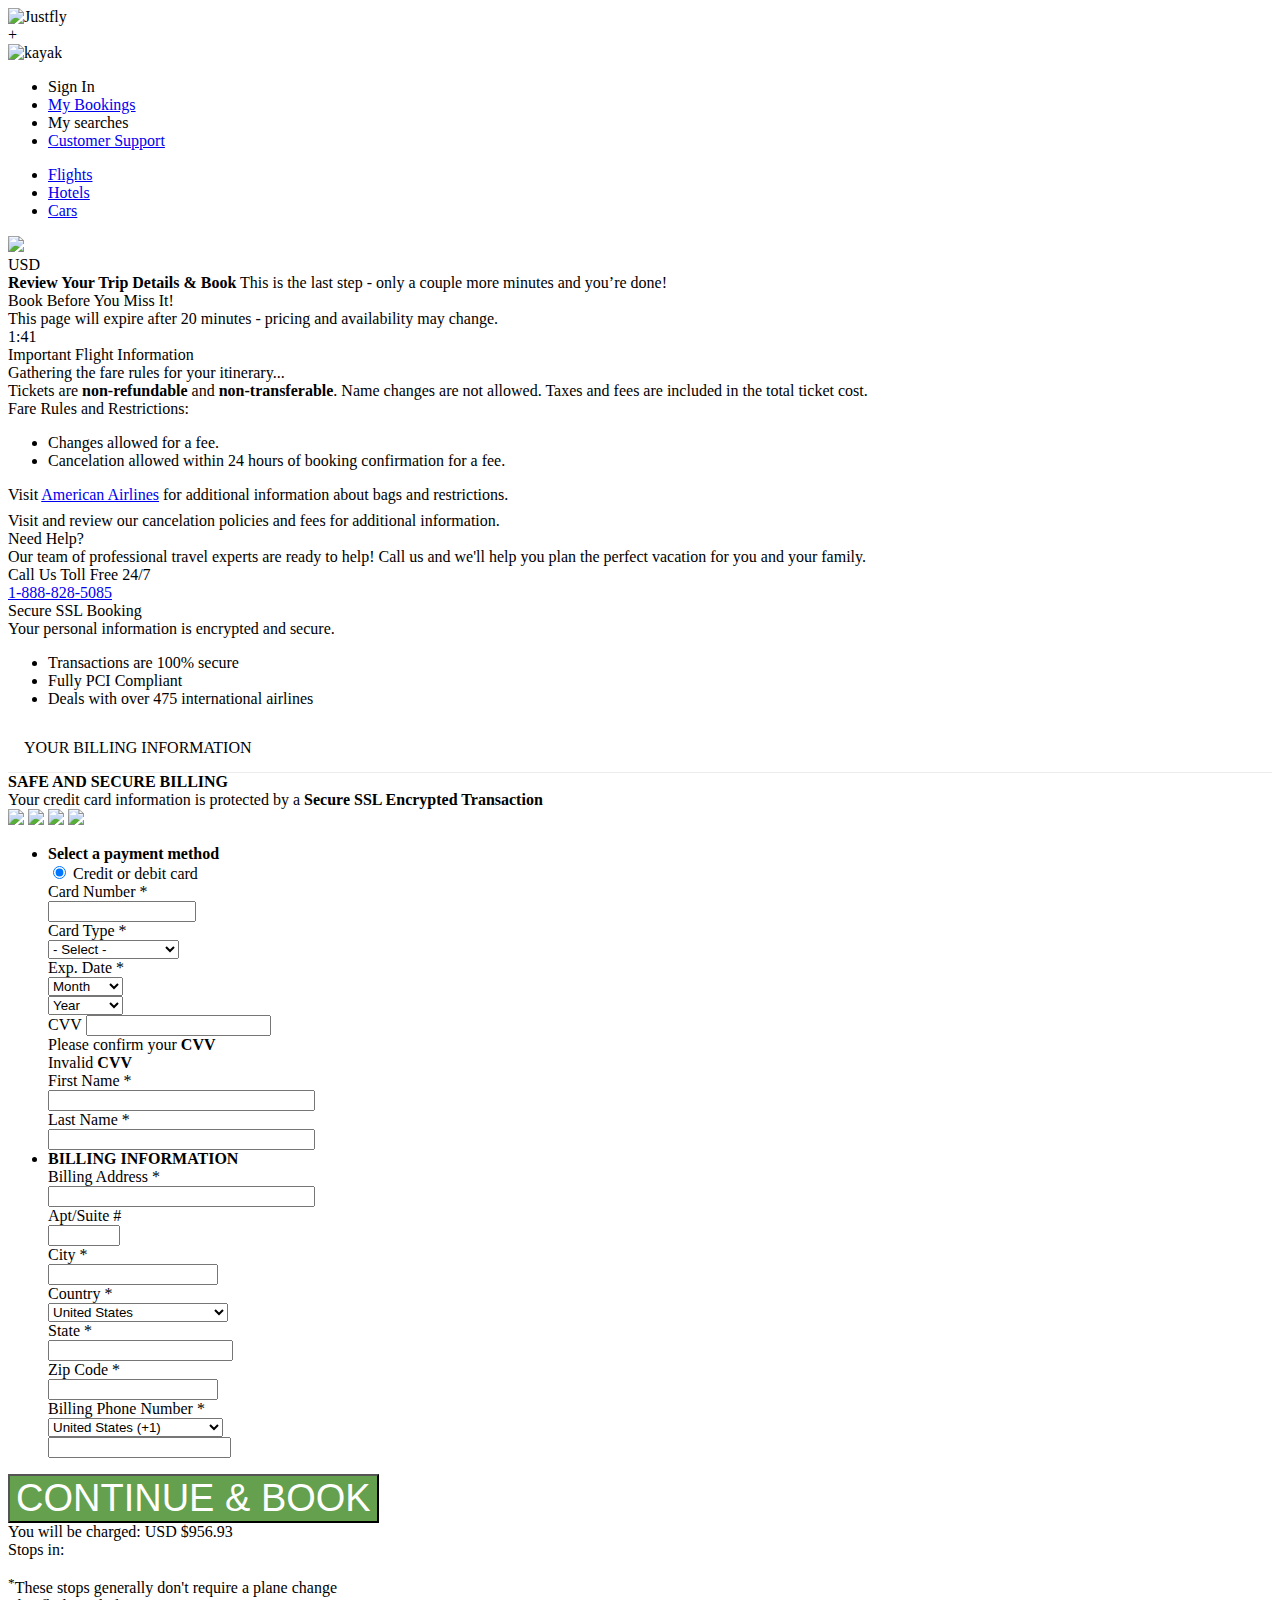
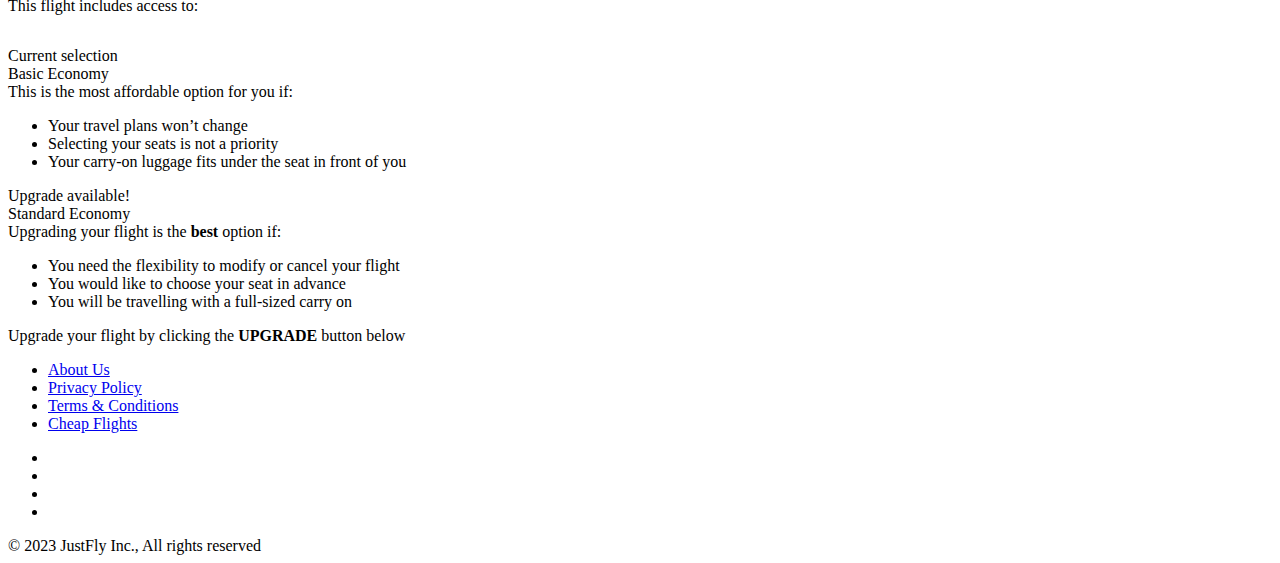
==== pay.html @ 99332b82 "Add files via upload" ====
<!DOCTYPE html>
<!-- saved from url=(0119)https://www.justfly.com/checkout/billing/flight/3bf6dc8835ab55ed37289c10eb055409/22f2edc38670463f31c557adc1e9744c?pos=4 -->
<html class="jfly checkout billing has-vue-filters original-results-layout regular-sorting checkout-dark-headers"><head><meta http-equiv="Content-Type" content="text/html; charset=UTF-8">

<script src="https://apis.google.com/_/scs/abc-static/_/js/k=gapi.lb.en.AOzoyjtjrhQ.O/m=auth2,client/rt=j/sv=1/d=1/ed=1/rs=AHpOoo9-fA1P7IZFa1fdRj158NoDqrnbYA/cb=gapi.loaded_0?le=scs" async=""></script><script src="https://connect.facebook.net/en_US/sdk.js?hash=4daff683fe7add6643e2edfaef04c510" async="" crossorigin="anonymous"></script><script id="facebook-jssdk" src="https://connect.facebook.net/en_US/sdk.js#xfbml=1&amp;version=v2.10"></script><script type="text/javascript" async="" src="./Trip summary - Justfly_files/saved_resource"></script><script async="" src="./Trip summary - Justfly_files/0.7.13"></script><script async="" src="./Trip summary - Justfly_files/17219201"></script><script src="./Trip summary - Justfly_files/bat.js.download" async=""></script><script src="./Trip summary - Justfly_files/bat.js.download" async=""></script><script async="" src="./Trip summary - Justfly_files/affirm.js.download"></script><script type="text/javascript" async="" src="./Trip summary - Justfly_files/js"></script><script type="text/javascript" async="" src="./Trip summary - Justfly_files/ecommerce.js.download"></script><script src="./Trip summary - Justfly_files/1142433855767394" async=""></script><script async="" src="./Trip summary - Justfly_files/fbevents.js.download"></script><script async="" src="./Trip summary - Justfly_files/analytics.js.download"></script><script type="text/javascript" async="" src="./Trip summary - Justfly_files/js(1)"></script><script type="text/javascript" async="" src="./Trip summary - Justfly_files/js(2)"></script><script type="text/javascript" async="" src="./Trip summary - Justfly_files/js(3)"></script><script type="text/javascript" async="" src="./Trip summary - Justfly_files/js(4)"></script><script type="text/javascript" async="" src="./Trip summary - Justfly_files/js(5)"></script><script type="text/javascript" async="" src="./Trip summary - Justfly_files/js(6)"></script><script type="text/javascript" async="" src="./Trip summary - Justfly_files/js(7)"></script><script type="text/javascript" async="" src="./Trip summary - Justfly_files/js(8)"></script><script type="text/javascript" async="" src="./Trip summary - Justfly_files/js(9)"></script><script async="" src="./Trip summary - Justfly_files/gtm.js.download"></script><script type="text/javascript">(function(w,d,s,l,i){w[l]=w[l]||[];w[l].push({'gtm.start':
            new Date().getTime(),event:'gtm.js'});var f=d.getElementsByTagName(s)[0],
            j=d.createElement(s),dl=l!='dataLayer'?'&l='+l:'';j.async=true;j.src=
            'https://gass.justfly.com/gtm.js?id='+i+dl;f.parentNode.insertBefore(j,f);
        })(window,document,'script','dataLayer','GTM-KDLLPB6');</script>


<meta http-equiv="X-UA-Compatible" content="IE=Edge">
<meta name="viewport" content="width=device-width, user-scalable=no">
<link rel="dns-prefetch" href="https://www.google-analytics.com/">
<link rel="preconnect" href="https://fonts.gstatic.com/" crossorigin="">
<link rel="preconnect" href="https://fpcdn.io/">
<link rel="preconnect" href="https://use1.fptls.com/">
<link rel="preconnect" href="https://fp.justfly.com/">
<link rel="preload" href="https://fonts.googleapis.com/css?family=Source+Sans+Pro:400,600,700,900" as="style">
<link rel="preload" href="https://fonts.googleapis.com/css?family=Lato:400,700,900" as="style">
<style type="text/css">@font-face {font-family:Source Sans Pro;font-style:normal;font-weight:400;src:url(/cf-fonts/s/source-sans-pro/5.0.11/latin/400/normal.woff2);unicode-range:U+0000-00FF,U+0131,U+0152-0153,U+02BB-02BC,U+02C6,U+02DA,U+02DC,U+0304,U+0308,U+0329,U+2000-206F,U+2074,U+20AC,U+2122,U+2191,U+2193,U+2212,U+2215,U+FEFF,U+FFFD;font-display:swap;}@font-face {font-family:Source Sans Pro;font-style:normal;font-weight:400;src:url(/cf-fonts/s/source-sans-pro/5.0.11/latin-ext/400/normal.woff2);unicode-range:U+0100-02AF,U+0304,U+0308,U+0329,U+1E00-1E9F,U+1EF2-1EFF,U+2020,U+20A0-20AB,U+20AD-20CF,U+2113,U+2C60-2C7F,U+A720-A7FF;font-display:swap;}@font-face {font-family:Source Sans Pro;font-style:normal;font-weight:400;src:url(/cf-fonts/s/source-sans-pro/5.0.11/greek-ext/400/normal.woff2);unicode-range:U+1F00-1FFF;font-display:swap;}@font-face {font-family:Source Sans Pro;font-style:normal;font-weight:400;src:url(/cf-fonts/s/source-sans-pro/5.0.11/greek/400/normal.woff2);unicode-range:U+0370-03FF;font-display:swap;}@font-face {font-family:Source Sans Pro;font-style:normal;font-weight:400;src:url(/cf-fonts/s/source-sans-pro/5.0.11/vietnamese/400/normal.woff2);unicode-range:U+0102-0103,U+0110-0111,U+0128-0129,U+0168-0169,U+01A0-01A1,U+01AF-01B0,U+0300-0301,U+0303-0304,U+0308-0309,U+0323,U+0329,U+1EA0-1EF9,U+20AB;font-display:swap;}@font-face {font-family:Source Sans Pro;font-style:normal;font-weight:400;src:url(/cf-fonts/s/source-sans-pro/5.0.11/cyrillic-ext/400/normal.woff2);unicode-range:U+0460-052F,U+1C80-1C88,U+20B4,U+2DE0-2DFF,U+A640-A69F,U+FE2E-FE2F;font-display:swap;}@font-face {font-family:Source Sans Pro;font-style:normal;font-weight:400;src:url(/cf-fonts/s/source-sans-pro/5.0.11/cyrillic/400/normal.woff2);unicode-range:U+0301,U+0400-045F,U+0490-0491,U+04B0-04B1,U+2116;font-display:swap;}@font-face {font-family:Source Sans Pro;font-style:normal;font-weight:600;src:url(/cf-fonts/s/source-sans-pro/5.0.11/cyrillic-ext/600/normal.woff2);unicode-range:U+0460-052F,U+1C80-1C88,U+20B4,U+2DE0-2DFF,U+A640-A69F,U+FE2E-FE2F;font-display:swap;}@font-face {font-family:Source Sans Pro;font-style:normal;font-weight:600;src:url(/cf-fonts/s/source-sans-pro/5.0.11/latin-ext/600/normal.woff2);unicode-range:U+0100-02AF,U+0304,U+0308,U+0329,U+1E00-1E9F,U+1EF2-1EFF,U+2020,U+20A0-20AB,U+20AD-20CF,U+2113,U+2C60-2C7F,U+A720-A7FF;font-display:swap;}@font-face {font-family:Source Sans Pro;font-style:normal;font-weight:600;src:url(/cf-fonts/s/source-sans-pro/5.0.11/greek/600/normal.woff2);unicode-range:U+0370-03FF;font-display:swap;}@font-face {font-family:Source Sans Pro;font-style:normal;font-weight:600;src:url(/cf-fonts/s/source-sans-pro/5.0.11/latin/600/normal.woff2);unicode-range:U+0000-00FF,U+0131,U+0152-0153,U+02BB-02BC,U+02C6,U+02DA,U+02DC,U+0304,U+0308,U+0329,U+2000-206F,U+2074,U+20AC,U+2122,U+2191,U+2193,U+2212,U+2215,U+FEFF,U+FFFD;font-display:swap;}@font-face {font-family:Source Sans Pro;font-style:normal;font-weight:600;src:url(/cf-fonts/s/source-sans-pro/5.0.11/vietnamese/600/normal.woff2);unicode-range:U+0102-0103,U+0110-0111,U+0128-0129,U+0168-0169,U+01A0-01A1,U+01AF-01B0,U+0300-0301,U+0303-0304,U+0308-0309,U+0323,U+0329,U+1EA0-1EF9,U+20AB;font-display:swap;}@font-face {font-family:Source Sans Pro;font-style:normal;font-weight:600;src:url(/cf-fonts/s/source-sans-pro/5.0.11/greek-ext/600/normal.woff2);unicode-range:U+1F00-1FFF;font-display:swap;}@font-face {font-family:Source Sans Pro;font-style:normal;font-weight:600;src:url(/cf-fonts/s/source-sans-pro/5.0.11/cyrillic/600/normal.woff2);unicode-range:U+0301,U+0400-045F,U+0490-0491,U+04B0-04B1,U+2116;font-display:swap;}@font-face {font-family:Source Sans Pro;font-style:normal;font-weight:700;src:url(/cf-fonts/s/source-sans-pro/5.0.11/cyrillic/700/normal.woff2);unicode-range:U+0301,U+0400-045F,U+0490-0491,U+04B0-04B1,U+2116;font-display:swap;}@font-face {font-family:Source Sans Pro;font-style:normal;font-weight:700;src:url(/cf-fonts/s/source-sans-pro/5.0.11/greek-ext/700/normal.woff2);unicode-range:U+1F00-1FFF;font-display:swap;}@font-face {font-family:Source Sans Pro;font-style:normal;font-weight:700;src:url(/cf-fonts/s/source-sans-pro/5.0.11/latin-ext/700/normal.woff2);unicode-range:U+0100-02AF,U+0304,U+0308,U+0329,U+1E00-1E9F,U+1EF2-1EFF,U+2020,U+20A0-20AB,U+20AD-20CF,U+2113,U+2C60-2C7F,U+A720-A7FF;font-display:swap;}@font-face {font-family:Source Sans Pro;font-style:normal;font-weight:700;src:url(/cf-fonts/s/source-sans-pro/5.0.11/vietnamese/700/normal.woff2);unicode-range:U+0102-0103,U+0110-0111,U+0128-0129,U+0168-0169,U+01A0-01A1,U+01AF-01B0,U+0300-0301,U+0303-0304,U+0308-0309,U+0323,U+0329,U+1EA0-1EF9,U+20AB;font-display:swap;}@font-face {font-family:Source Sans Pro;font-style:normal;font-weight:700;src:url(/cf-fonts/s/source-sans-pro/5.0.11/greek/700/normal.woff2);unicode-range:U+0370-03FF;font-display:swap;}@font-face {font-family:Source Sans Pro;font-style:normal;font-weight:700;src:url(/cf-fonts/s/source-sans-pro/5.0.11/latin/700/normal.woff2);unicode-range:U+0000-00FF,U+0131,U+0152-0153,U+02BB-02BC,U+02C6,U+02DA,U+02DC,U+0304,U+0308,U+0329,U+2000-206F,U+2074,U+20AC,U+2122,U+2191,U+2193,U+2212,U+2215,U+FEFF,U+FFFD;font-display:swap;}@font-face {font-family:Source Sans Pro;font-style:normal;font-weight:700;src:url(/cf-fonts/s/source-sans-pro/5.0.11/cyrillic-ext/700/normal.woff2);unicode-range:U+0460-052F,U+1C80-1C88,U+20B4,U+2DE0-2DFF,U+A640-A69F,U+FE2E-FE2F;font-display:swap;}@font-face {font-family:Source Sans Pro;font-style:normal;font-weight:900;src:url(/cf-fonts/s/source-sans-pro/5.0.11/cyrillic-ext/900/normal.woff2);unicode-range:U+0460-052F,U+1C80-1C88,U+20B4,U+2DE0-2DFF,U+A640-A69F,U+FE2E-FE2F;font-display:swap;}@font-face {font-family:Source Sans Pro;font-style:normal;font-weight:900;src:url(/cf-fonts/s/source-sans-pro/5.0.11/greek-ext/900/normal.woff2);unicode-range:U+1F00-1FFF;font-display:swap;}@font-face {font-family:Source Sans Pro;font-style:normal;font-weight:900;src:url(/cf-fonts/s/source-sans-pro/5.0.11/latin-ext/900/normal.woff2);unicode-range:U+0100-02AF,U+0304,U+0308,U+0329,U+1E00-1E9F,U+1EF2-1EFF,U+2020,U+20A0-20AB,U+20AD-20CF,U+2113,U+2C60-2C7F,U+A720-A7FF;font-display:swap;}@font-face {font-family:Source Sans Pro;font-style:normal;font-weight:900;src:url(/cf-fonts/s/source-sans-pro/5.0.11/cyrillic/900/normal.woff2);unicode-range:U+0301,U+0400-045F,U+0490-0491,U+04B0-04B1,U+2116;font-display:swap;}@font-face {font-family:Source Sans Pro;font-style:normal;font-weight:900;src:url(/cf-fonts/s/source-sans-pro/5.0.11/greek/900/normal.woff2);unicode-range:U+0370-03FF;font-display:swap;}@font-face {font-family:Source Sans Pro;font-style:normal;font-weight:900;src:url(/cf-fonts/s/source-sans-pro/5.0.11/latin/900/normal.woff2);unicode-range:U+0000-00FF,U+0131,U+0152-0153,U+02BB-02BC,U+02C6,U+02DA,U+02DC,U+0304,U+0308,U+0329,U+2000-206F,U+2074,U+20AC,U+2122,U+2191,U+2193,U+2212,U+2215,U+FEFF,U+FFFD;font-display:swap;}@font-face {font-family:Source Sans Pro;font-style:normal;font-weight:900;src:url(/cf-fonts/s/source-sans-pro/5.0.11/vietnamese/900/normal.woff2);unicode-range:U+0102-0103,U+0110-0111,U+0128-0129,U+0168-0169,U+01A0-01A1,U+01AF-01B0,U+0300-0301,U+0303-0304,U+0308-0309,U+0323,U+0329,U+1EA0-1EF9,U+20AB;font-display:swap;}</style>
<style type="text/css">@font-face {font-family:Lato;font-style:normal;font-weight:400;src:url(/cf-fonts/s/lato/5.0.15/latin-ext/400/normal.woff2);unicode-range:U+0100-02AF,U+0300-0301,U+0303-0304,U+0308-0309,U+0323,U+0329,U+1E00-1EFF,U+2020,U+20A0-20AB,U+20AD-20CF,U+2113,U+2C60-2C7F,U+A720-A7FF;font-display:swap;}@font-face {font-family:Lato;font-style:normal;font-weight:400;src:url(/cf-fonts/s/lato/5.0.15/latin/400/normal.woff2);unicode-range:U+0000-00FF,U+0131,U+0152-0153,U+02BB-02BC,U+02C6,U+02DA,U+02DC,U+0300-0301,U+0303-0304,U+0308-0309,U+0323,U+0329,U+2000-206F,U+2074,U+20AC,U+2122,U+2191,U+2193,U+2212,U+2215,U+FEFF,U+FFFD;font-display:swap;}@font-face {font-family:Lato;font-style:normal;font-weight:700;src:url(/cf-fonts/s/lato/5.0.15/latin/700/normal.woff2);unicode-range:U+0000-00FF,U+0131,U+0152-0153,U+02BB-02BC,U+02C6,U+02DA,U+02DC,U+0300-0301,U+0303-0304,U+0308-0309,U+0323,U+0329,U+2000-206F,U+2074,U+20AC,U+2122,U+2191,U+2193,U+2212,U+2215,U+FEFF,U+FFFD;font-display:swap;}@font-face {font-family:Lato;font-style:normal;font-weight:700;src:url(/cf-fonts/s/lato/5.0.15/latin-ext/700/normal.woff2);unicode-range:U+0100-02AF,U+0300-0301,U+0303-0304,U+0308-0309,U+0323,U+0329,U+1E00-1EFF,U+2020,U+20A0-20AB,U+20AD-20CF,U+2113,U+2C60-2C7F,U+A720-A7FF;font-display:swap;}@font-face {font-family:Lato;font-style:normal;font-weight:900;src:url(/cf-fonts/s/lato/5.0.15/latin/900/normal.woff2);unicode-range:U+0000-00FF,U+0131,U+0152-0153,U+02BB-02BC,U+02C6,U+02DA,U+02DC,U+0300-0301,U+0303-0304,U+0308-0309,U+0323,U+0329,U+2000-206F,U+2074,U+20AC,U+2122,U+2191,U+2193,U+2212,U+2215,U+FEFF,U+FFFD;font-display:swap;}@font-face {font-family:Lato;font-style:normal;font-weight:900;src:url(/cf-fonts/s/lato/5.0.15/latin-ext/900/normal.woff2);unicode-range:U+0100-02AF,U+0300-0301,U+0303-0304,U+0308-0309,U+0323,U+0329,U+1E00-1EFF,U+2020,U+20A0-20AB,U+20AD-20CF,U+2113,U+2C60-2C7F,U+A720-A7FF;font-display:swap;}</style>
<title>Trip summary - Justfly</title>
<meta name="description">
<link media="all" rel="stylesheet" type="text/css" href="./Trip summary - Justfly_files/font-awesome.min.1698435316.css">
<link media="all" rel="stylesheet" type="text/css" href="./Trip summary - Justfly_files/index.1698435316.css">
<link media="all" rel="stylesheet" type="text/css" href="./Trip summary - Justfly_files/index2.1698435316.css">
<link media="all" rel="stylesheet" type="text/css" href="./Trip summary - Justfly_files/justfly.css">
<link media="screen" rel="stylesheet" type="text/css" href="./Trip summary - Justfly_files/font-awesome.min.css">
<link rel="shortcut icon" href="https://www.justfly.com/favicon.ico">

<script src="./Trip summary - Justfly_files/optimize.js.download"></script>
<script type="application/javascript">
    (function () {


if (! window.dataLayer || ! window.google_optimize) return;


window.dataLayer.push({ event: "optimize.activate.autocomplete_landing" });
var autocompleteVariation = window.google_optimize.get("QpHEzcwOT02zsFAKf0AWKw");
if (! autocompleteVariation || autocompleteVariation === '0') return;
// variation 1
if (autocompleteVariation === '1') {
    window.isAutocompleteRedesignEnabled = true;
        document.documentElement.classList.add('aa-rds');
}


})();
</script>

<!--[if IE 7]>
    <link rel="stylesheet" href="https://www.justfly.com/css/ie7.css" media="all" />
<![endif]-->
<!--[if IE 8]>
    <link rel="stylesheet" href="https://www.justfly.com/css/ie8.css" media="all" />
<![endif]-->
<!--[if IE 9]>
    <link rel="stylesheet" href="https://www.justfly.com/css/ie9.css" media="all" />
<![endif]-->
<!--[if lte IE 8]>
    <script type="text/javascript" src="https://www.justfly.com/js/vendor/html5shiv.min.js"></script>
<![endif]-->


<script type="text/javascript" src="./Trip summary - Justfly_files/t.js.download" crossorigin=""></script>
<script>
    window.TrackJS && TrackJS.install({
        token: "5efe282f466b454a90fde970b30b9a60",
        enabled: true,
        application: 'jfly-prod',
        userId: 'eb8ebe992bbdf3e11c47b3c709cface0',
        onError: function (payload) {

            
            return true;
        }

    });
    // track unhandled Promise rejections: https://trackjs.com/blog/unhandled-promises/
    window.addEventListener("unhandledrejection", function (event){
        window.TrackJS && TrackJS.track(event.reason);
    });
</script>

<script>
    window.onerror = function(message, file, line) {
        window.TrackJS && TrackJS.track(message + ' at ' + file + ':' + line);
    }
</script>
<script type="text/javascript" src="./Trip summary - Justfly_files/vendor.20180116.js.download"></script>
<script type="text/javascript" src="./Trip summary - Justfly_files/index.1698435316.js.download"></script>
<script type="application/ld+json">
    [
        {
            "@context" : "https://schema.org",
            "@type" : "Organization",
            "name" : "JustFly",
            "url" : "https://www.justfly.com/",
            "logo" : "https://lh3.googleusercontent.com/Hv6210hs98fortbCFog9_gSIUW0O4GGPVjXa-aiR_7i3uuL5oPJC9WwbBRyyQ3Rwjgg",
            "legalName" : "JustFly",
            "sameAs" : [
                "https://www.instagram.com/justfly",
                "https://business.facebook.com/JustFlyGlobal/",
                "https://twitter.com/justflyglobal",
                "https://www.youtube.com/channel/UCjPijXAecUpPpzqK7XiXmfA",
                "https://plus.google.com/100760310358195973706",
                "https://itunes.apple.com/us/app/justfly-com-book-cheap-flights/id1124727497?mt=8",
                "https://play.google.com/store/apps/details?id=com.justfly&hl=en"
            ]
        },
        {
            "@context" : "https://schema.org",
            "@type" : "WebSite",
            "name" : "JustFly",
            "url" : "https://justfly.com/"
        }
    ]
</script>


<script async="" src="./Trip summary - Justfly_files/js(10)"></script>
<script>
window.dataLayer = window.dataLayer || [];
var gaGtagParams = {"affiliate_id":"47","campaign_id":"26381","v_s":"5","b_s":96,"s_id":"eb8ebe992bbdf3e11c47b3c709cface0","currency":"USD","xp_n":null,"xp_v":null};

var gaAdsConfig = {"allow_enhanced_conversions":true};

function gtag(){dataLayer.push(arguments);}
    gtag('js', new Date());
    gtag('config', "G-R3RRZ6LBZ2", gaGtagParams);
    gtag('config', 'DC-8188096');
    gtag('config', 'AW-940656960', gaAdsConfig);
    gtag('config', 'AW-933623849', gaAdsConfig);
    gtag('config', 'AW-950915506', gaAdsConfig);
    gtag('config', 'AW-934980264', gaAdsConfig);
    gtag('config', 'AW-375949003', gaAdsConfig);
    gtag('config', 'AW-731884843', gaAdsConfig);
    gtag('config', 'AW-738267730', gaAdsConfig);
        </script>


<script type="text/javascript">

    (function(i,s,o,g,r,a,m){i['GoogleAnalyticsObject']=r;i[r]=i[r]||function(){
        (i[r].q=i[r].q||[]).push(arguments)},i[r].l=1*new Date();a=s.createElement(o),
        m=s.getElementsByTagName(o)[0];a.async=1;a.src=g;m.parentNode.insertBefore(a,m)
    })(window,document,'script','//www.google-analytics.com/analytics.js','_gaTracker');

    _gaTracker('create', 'UA-26574448-13', 'auto');
    _gaTracker('require', 'GTM-T522DB3');
    _gaTracker('require', 'ecommerce');

        var _gaq = _gaq || [];

    _gaTracker('set', 'dimension8', "NotSet");
_gaTracker('set', 'dimension5', 9);
_gaTracker('set', 'dimension6', 0);
_gaTracker('set', 'dimension18', "Compare");
_gaTracker('set', 'dimension19', "Kayak Compare");
_gaTracker('set', 'dimension20', "KAYAK_JF_INLINE_D_INT");
_gaTracker('set', 'campaignName', 'KAYAK_JF_INLINE_D_INT [26381]');
_gaTracker('set', 'campaignSource', 'Kayak Compare');
_gaTracker('set', 'campaignMedium', 'CPC');
_gaTracker('send', 'pageview')</script>

<script type="text/javascript" src="./Trip summary - Justfly_files/f.txt" charset="utf-8" async=""></script>
<script type="text/javascript">
var Mv = Mv || {};
(function (Mv) {
    var defaultConversionId = 940656960;
    Mv.SEM = Mv.SEM || {};
    Mv.SEM.trackGoogleRemarketing = function (params, id) {
        if (window.google_trackConversion === undefined) {
            console.log('cannot track remarketing');
            return;
        }

        window.google_trackConversion({
            google_conversion_id: id ? id : defaultConversionId,
            google_custom_params: params,
            google_remarketing_only: true
        });
    };
})(window.Mv);
</script>
<script>
</script>


<script>
    !function(f,b,e,v,n,t,s){if(f.fbq)return;n=f.fbq=function(){n.callMethod?
        n.callMethod.apply(n,arguments):n.queue.push(arguments)};if(!f._fbq)f._fbq=n;
        n.push=n;n.loaded=!0;n.version='2.0';n.queue=[];t=b.createElement(e);t.async=!0;
        t.src=v;s=b.getElementsByTagName(e)[0];s.parentNode.insertBefore(t,s)}(window,
        document,'script','https://connect.facebook.net/en_US/fbevents.js');
    fbq('init', '1142433855767394'); // Insert your pixel ID here.
    fbq('track', 'PageView');
    fbq('track', 'InitiateCheckout', {"content_type":"flight","departing_departure_date":"2023-11-05","origin_airport":"LAX","destination_airport":"ATH"});</script>
<noscript>
    <img height="1"
         width="1"
         style="display:none"
         src="https://www.facebook.com/tr?id=1142433855767394&ev=PageView&noscript=1"/>
</noscript>


<script>
        function initFingerprintJS() {
            var Mv = Mv || {};
            Mv.fpPromise = FingerprintJS.load({"apiKey":"F4HvvpaDOUdjj4fSUane","endpoint":"https:\/\/www.justfly.com\/0pu4sksctrysi2dx\/9v4ybfwggq5k82gb?region=us"});
        }
    </script>
<script defer="" src="./Trip summary - Justfly_files/polyfill.min.js.download"></script>
<script defer="" src="./Trip summary - Justfly_files/d5y2zffif9eiedq2" onload="initFingerprintJS()"></script>

<script src="./Trip summary - Justfly_files/client" async="" defer=""></script>
<script type="text/javascript">
window.onload = function () {
    google.accounts.id.initialize({
            client_id: '91637476207-jm4o488rsb0l2mpd1tg6i8j4e38i596a.apps.googleusercontent.com',
            callback: handleGoogleOnetap,
            state_cookie_domain: 'https://www.justfly.com/',
            auto_select: true
        });
        };

    function handleGoogleOnetap(credential) {
        $.post('/account/google-onetap-signup-process', {
            credential: credential['credential'],
            includeHeader: true
        }, function() {
            window.location.reload();
        });
    }

    
    function addBannerToGoogleOnetap(onetapDiv) {
        onetapDiv.prepend($('<div style="background-color:white; height:4rem; margin-bottom:0; padding-top:1rem; border-style:solid; border-radius:0.35rem; border-color:white;margin-left:0.55rem;margin-right:0.55rem; padding-left:1.5rem;"> <h2 style="color:#C70039; font-size:1.2rem; font-weight:bold;"><i class="fa fa-lock" style="color:#C70039 !important;"></i> Unlock Justfly\'s Best Deals! </h2> <h4> Sign in to get the most of what Justfly has to offer. </h4></div>'));
    }

    function inIframe() {
        try {
            return window.self !== window.top;
        } catch (e) {
            return null;
        }
    }
</script>
<style id="googleidentityservice_button_styles">.qJTHM{-webkit-user-select:none;color:#202124;direction:ltr;-webkit-touch-callout:none;font-family:"Roboto-Regular",arial,sans-serif;-webkit-font-smoothing:antialiased;font-weight:400;margin:0;overflow:hidden;-webkit-text-size-adjust:100%}.ynRLnc{left:-9999px;position:absolute;top:-9999px}.L6cTce{display:none}.bltWBb{word-break:break-all}.hSRGPd{color:#1a73e8;cursor:pointer;font-weight:500;text-decoration:none}.Bz112c-W3lGp{height:16px;width:16px}.Bz112c-E3DyYd{height:20px;width:20px}.Bz112c-r9oPif{height:24px;width:24px}.Bz112c-uaxL4e{-webkit-border-radius:10px;border-radius:10px}.LgbsSe-Bz112c{display:block}.S9gUrf-YoZ4jf,.S9gUrf-YoZ4jf *{border:none;margin:0;padding:0}.fFW7wc-ibnC6b>.aZ2wEe>div{border-color:#4285f4}.P1ekSe-ZMv3u>div:nth-child(1){background-color:#1a73e8!important}.P1ekSe-ZMv3u>div:nth-child(2),.P1ekSe-ZMv3u>div:nth-child(3){background-image:linear-gradient(to right,rgba(255,255,255,.7),rgba(255,255,255,.7)),linear-gradient(to right,#1a73e8,#1a73e8)!important}.haAclf{display:inline-block}.nsm7Bb-HzV7m-LgbsSe{-webkit-border-radius:4px;border-radius:4px;-webkit-box-sizing:border-box;box-sizing:border-box;-webkit-transition:background-color .218s,border-color .218s;transition:background-color .218s,border-color .218s;-webkit-user-select:none;-webkit-appearance:none;background-color:#fff;background-image:none;border:1px solid #dadce0;color:#3c4043;cursor:pointer;font-family:"Google Sans",arial,sans-serif;font-size:14px;height:40px;letter-spacing:0.25px;outline:none;overflow:hidden;padding:0 12px;position:relative;text-align:center;vertical-align:middle;white-space:nowrap;width:auto}@media screen and (-ms-high-contrast:active){.nsm7Bb-HzV7m-LgbsSe{border:2px solid windowText;color:windowText}}.nsm7Bb-HzV7m-LgbsSe.pSzOP-SxQuSe{font-size:14px;height:32px;letter-spacing:0.25px;padding:0 10px}.nsm7Bb-HzV7m-LgbsSe.purZT-SxQuSe{font-size:11px;height:20px;letter-spacing:0.3px;padding:0 8px}.nsm7Bb-HzV7m-LgbsSe.Bz112c-LgbsSe{padding:0;width:40px}.nsm7Bb-HzV7m-LgbsSe.Bz112c-LgbsSe.pSzOP-SxQuSe{width:32px}.nsm7Bb-HzV7m-LgbsSe.Bz112c-LgbsSe.purZT-SxQuSe{width:20px}.nsm7Bb-HzV7m-LgbsSe.JGcpL-RbRzK{-webkit-border-radius:20px;border-radius:20px}.nsm7Bb-HzV7m-LgbsSe.JGcpL-RbRzK.pSzOP-SxQuSe{-webkit-border-radius:16px;border-radius:16px}.nsm7Bb-HzV7m-LgbsSe.JGcpL-RbRzK.purZT-SxQuSe{-webkit-border-radius:10px;border-radius:10px}.nsm7Bb-HzV7m-LgbsSe.MFS4be-Ia7Qfc{border:none;color:#fff}.nsm7Bb-HzV7m-LgbsSe.MFS4be-v3pZbf-Ia7Qfc{background-color:#1a73e8}.nsm7Bb-HzV7m-LgbsSe.MFS4be-JaPV2b-Ia7Qfc{background-color:#202124;color:#e8eaed}.nsm7Bb-HzV7m-LgbsSe .nsm7Bb-HzV7m-LgbsSe-Bz112c{height:18px;margin-right:8px;min-width:18px;width:18px}.nsm7Bb-HzV7m-LgbsSe.pSzOP-SxQuSe .nsm7Bb-HzV7m-LgbsSe-Bz112c{height:14px;min-width:14px;width:14px}.nsm7Bb-HzV7m-LgbsSe.purZT-SxQuSe .nsm7Bb-HzV7m-LgbsSe-Bz112c{height:10px;min-width:10px;width:10px}.nsm7Bb-HzV7m-LgbsSe.jVeSEe .nsm7Bb-HzV7m-LgbsSe-Bz112c{margin-left:8px;margin-right:-4px}.nsm7Bb-HzV7m-LgbsSe.Bz112c-LgbsSe .nsm7Bb-HzV7m-LgbsSe-Bz112c{margin:0;padding:10px}.nsm7Bb-HzV7m-LgbsSe.Bz112c-LgbsSe.pSzOP-SxQuSe .nsm7Bb-HzV7m-LgbsSe-Bz112c{padding:8px}.nsm7Bb-HzV7m-LgbsSe.Bz112c-LgbsSe.purZT-SxQuSe .nsm7Bb-HzV7m-LgbsSe-Bz112c{padding:4px}.nsm7Bb-HzV7m-LgbsSe .nsm7Bb-HzV7m-LgbsSe-Bz112c-haAclf{-webkit-border-top-left-radius:3px;border-top-left-radius:3px;-webkit-border-bottom-left-radius:3px;border-bottom-left-radius:3px;display:-webkit-box;display:-webkit-flex;display:flex;justify-content:center;-webkit-align-items:center;align-items:center;background-color:#fff;height:36px;margin-left:-10px;margin-right:12px;min-width:36px;width:36px}.nsm7Bb-HzV7m-LgbsSe .nsm7Bb-HzV7m-LgbsSe-Bz112c-haAclf .nsm7Bb-HzV7m-LgbsSe-Bz112c,.nsm7Bb-HzV7m-LgbsSe.Bz112c-LgbsSe .nsm7Bb-HzV7m-LgbsSe-Bz112c-haAclf .nsm7Bb-HzV7m-LgbsSe-Bz112c{margin:0;padding:0}.nsm7Bb-HzV7m-LgbsSe.pSzOP-SxQuSe .nsm7Bb-HzV7m-LgbsSe-Bz112c-haAclf{height:28px;margin-left:-8px;margin-right:10px;min-width:28px;width:28px}.nsm7Bb-HzV7m-LgbsSe.purZT-SxQuSe .nsm7Bb-HzV7m-LgbsSe-Bz112c-haAclf{height:16px;margin-left:-6px;margin-right:8px;min-width:16px;width:16px}.nsm7Bb-HzV7m-LgbsSe.Bz112c-LgbsSe .nsm7Bb-HzV7m-LgbsSe-Bz112c-haAclf{-webkit-border-radius:3px;border-radius:3px;margin-left:2px;margin-right:0;padding:0}.nsm7Bb-HzV7m-LgbsSe.JGcpL-RbRzK .nsm7Bb-HzV7m-LgbsSe-Bz112c-haAclf{-webkit-border-radius:18px;border-radius:18px}.nsm7Bb-HzV7m-LgbsSe.pSzOP-SxQuSe.JGcpL-RbRzK .nsm7Bb-HzV7m-LgbsSe-Bz112c-haAclf{-webkit-border-radius:14px;border-radius:14px}.nsm7Bb-HzV7m-LgbsSe.purZT-SxQuSe.JGcpL-RbRzK .nsm7Bb-HzV7m-LgbsSe-Bz112c-haAclf{-webkit-border-radius:8px;border-radius:8px}.nsm7Bb-HzV7m-LgbsSe .nsm7Bb-HzV7m-LgbsSe-bN97Pc-sM5MNb{display:-webkit-box;display:-webkit-flex;display:flex;-webkit-align-items:center;align-items:center;-webkit-flex-direction:row;flex-direction:row;justify-content:space-between;-webkit-flex-wrap:nowrap;flex-wrap:nowrap;height:100%;position:relative;width:100%}.nsm7Bb-HzV7m-LgbsSe .oXtfBe-l4eHX{justify-content:center}.nsm7Bb-HzV7m-LgbsSe .nsm7Bb-HzV7m-LgbsSe-BPrWId{-webkit-flex-grow:1;flex-grow:1;font-family:"Google Sans",arial,sans-serif;font-weight:500;overflow:hidden;text-overflow:ellipsis;vertical-align:top}.nsm7Bb-HzV7m-LgbsSe.purZT-SxQuSe .nsm7Bb-HzV7m-LgbsSe-BPrWId{font-weight:300}.nsm7Bb-HzV7m-LgbsSe .oXtfBe-l4eHX .nsm7Bb-HzV7m-LgbsSe-BPrWId{-webkit-flex-grow:0;flex-grow:0}.nsm7Bb-HzV7m-LgbsSe .nsm7Bb-HzV7m-LgbsSe-MJoBVe{-webkit-transition:background-color .218s;transition:background-color .218s;bottom:0;left:0;position:absolute;right:0;top:0}.nsm7Bb-HzV7m-LgbsSe:hover,.nsm7Bb-HzV7m-LgbsSe:focus{-webkit-box-shadow:none;box-shadow:none;border-color:#d2e3fc;outline:none}.nsm7Bb-HzV7m-LgbsSe:hover .nsm7Bb-HzV7m-LgbsSe-MJoBVe,.nsm7Bb-HzV7m-LgbsSe:focus .nsm7Bb-HzV7m-LgbsSe-MJoBVe{background:rgba(66,133,244,.04)}.nsm7Bb-HzV7m-LgbsSe:active .nsm7Bb-HzV7m-LgbsSe-MJoBVe{background:rgba(66,133,244,.1)}.nsm7Bb-HzV7m-LgbsSe.MFS4be-Ia7Qfc:hover .nsm7Bb-HzV7m-LgbsSe-MJoBVe,.nsm7Bb-HzV7m-LgbsSe.MFS4be-Ia7Qfc:focus .nsm7Bb-HzV7m-LgbsSe-MJoBVe{background:rgba(255,255,255,.24)}.nsm7Bb-HzV7m-LgbsSe.MFS4be-Ia7Qfc:active .nsm7Bb-HzV7m-LgbsSe-MJoBVe{background:rgba(255,255,255,.32)}.nsm7Bb-HzV7m-LgbsSe .n1UuX-DkfjY{-webkit-border-radius:50%;border-radius:50%;display:-webkit-box;display:-webkit-flex;display:flex;height:20px;margin-left:-4px;margin-right:8px;min-width:20px;width:20px}.nsm7Bb-HzV7m-LgbsSe.jVeSEe .nsm7Bb-HzV7m-LgbsSe-BPrWId{font-family:"Roboto";font-size:12px;text-align:left}.nsm7Bb-HzV7m-LgbsSe.jVeSEe .nsm7Bb-HzV7m-LgbsSe-BPrWId .ssJRIf,.nsm7Bb-HzV7m-LgbsSe.jVeSEe .nsm7Bb-HzV7m-LgbsSe-BPrWId .K4efff .fmcmS{overflow:hidden;text-overflow:ellipsis}.nsm7Bb-HzV7m-LgbsSe.jVeSEe .nsm7Bb-HzV7m-LgbsSe-BPrWId .K4efff{display:-webkit-box;display:-webkit-flex;display:flex;-webkit-align-items:center;align-items:center;color:#5f6368;fill:#5f6368;font-size:11px;font-weight:400}.nsm7Bb-HzV7m-LgbsSe.jVeSEe.MFS4be-Ia7Qfc .nsm7Bb-HzV7m-LgbsSe-BPrWId .K4efff{color:#e8eaed;fill:#e8eaed}.nsm7Bb-HzV7m-LgbsSe.jVeSEe .nsm7Bb-HzV7m-LgbsSe-BPrWId .K4efff .Bz112c{height:18px;margin:-3px -3px -3px 2px;min-width:18px;width:18px}.nsm7Bb-HzV7m-LgbsSe.jVeSEe .nsm7Bb-HzV7m-LgbsSe-Bz112c-haAclf{-webkit-border-top-left-radius:0;border-top-left-radius:0;-webkit-border-bottom-left-radius:0;border-bottom-left-radius:0;-webkit-border-top-right-radius:3px;border-top-right-radius:3px;-webkit-border-bottom-right-radius:3px;border-bottom-right-radius:3px;margin-left:12px;margin-right:-10px}.nsm7Bb-HzV7m-LgbsSe.jVeSEe.JGcpL-RbRzK .nsm7Bb-HzV7m-LgbsSe-Bz112c-haAclf{-webkit-border-radius:18px;border-radius:18px}.L5Fo6c-sM5MNb{border:0;display:block;left:0;position:relative;top:0}.L5Fo6c-bF1uUb{-webkit-border-radius:4px;border-radius:4px;bottom:0;cursor:pointer;left:0;position:absolute;right:0;top:0}.L5Fo6c-bF1uUb:focus{border:none;outline:none}sentinel{}</style><script type="text/javascript" async="" src="./Trip summary - Justfly_files/f(1).txt"></script><script type="text/javascript" async="" src="./Trip summary - Justfly_files/f(2).txt"></script><script type="text/javascript" async="" src="./Trip summary - Justfly_files/f(3).txt"></script><script type="text/javascript" async="" src="./Trip summary - Justfly_files/f(4).txt"></script><script type="text/javascript" async="" src="./Trip summary - Justfly_files/f(5).txt"></script><script type="text/javascript" async="" src="./Trip summary - Justfly_files/f(6).txt"></script><script type="text/javascript" async="" src="./Trip summary - Justfly_files/f(7).txt"></script><style>#submit_booking{position:relative;}#checkout-confirm-btn-overlay{z-index:10;position:absolute;top:0;left:0;height:100%;width:100%;}</style><script src="./Trip summary - Justfly_files/justfly.js.download" async=""></script><script type="text/javascript" async="" src="./Trip summary - Justfly_files/f(8).txt"></script><script type="text/javascript" async="" src="./Trip summary - Justfly_files/f(9).txt"></script><script type="text/javascript" async="" src="./Trip summary - Justfly_files/f(10).txt"></script><script type="text/javascript" async="" src="./Trip summary - Justfly_files/f(11).txt"></script><script type="text/javascript" async="" src="./Trip summary - Justfly_files/f(12).txt"></script><script type="text/javascript" async="" src="./Trip summary - Justfly_files/f(13).txt"></script><script type="text/javascript" async="" src="./Trip summary - Justfly_files/f(14).txt"></script><script type="text/javascript" charset="UTF-8" src="./Trip summary - Justfly_files/common.js.download"></script><script type="text/javascript" charset="UTF-8" src="./Trip summary - Justfly_files/util.js.download"></script><script type="text/javascript" async="" src="./Trip summary - Justfly_files/f(15).txt"></script><script type="text/javascript" async="" src="./Trip summary - Justfly_files/f(16).txt"></script><script type="text/javascript" async="" src="./Trip summary - Justfly_files/f(17).txt"></script><script type="text/javascript" async="" src="./Trip summary - Justfly_files/f(18).txt"></script><script type="text/javascript" async="" src="./Trip summary - Justfly_files/f(19).txt"></script><script type="text/javascript" async="" src="./Trip summary - Justfly_files/f(20).txt"></script><style>@font-face{font-family:"affirm";src:url([data-uri]) format("woff2"),url([data-uri]) format("woff");font-weight:normal;font-style:normal}.__affirm-logo{font-family:"affirm" !important;speak:none;font-style:normal;font-weight:normal;font-variant:normal;text-transform:none;line-height:1;position:relative;white-space:nowrap;letter-spacing:0;-ms-font-feature-settings:"liga" 1;-webkit-font-feature-settings:"liga";font-feature-settings:"liga";-webkit-font-variant-ligatures:discretionary-ligatures;font-variant-ligatures:discretionary-ligatures;-webkit-font-smoothing:antialiased;-moz-osx-font-smoothing:grayscale;font-size:.8em;-webkit-text-size-adjust:100%;-moz-text-size-adjust:100%;-ms-text-size-adjust:100%;text-size-adjust:100%}.__affirm-logo.__affirm-logo-black{color:#060809}.__affirm-logo.__affirm-logo-black.__ligature__affirm_full_logo__:after,.__affirm-logo.__affirm-logo-black.__ligature__affirm_short_logo__:after{color:#060809}.__affirm-logo.__affirm-logo-white{color:#fff}.__affirm-logo.__affirm-logo-white.__ligature__affirm_full_logo__:after,.__affirm-logo.__affirm-logo-white.__ligature__affirm_short_logo__:after{color:#fff}.__affirm-logo.__affirm-logo-primary,.__affirm-logo.__affirm-logo-blue{color:#060809}.__affirm-logo.__affirm-logo-primary.__ligature__affirm_full_logo__:after,.__affirm-logo.__affirm-logo-primary.__ligature__affirm_short_logo__:after,.__affirm-logo.__affirm-logo-blue.__ligature__affirm_full_logo__:after,.__affirm-logo.__affirm-logo-blue.__ligature__affirm_short_logo__:after{color:#4a4af4}.__affirm-logo.__affirm-logo-primary.__affirm-logo-dark,.__affirm-logo.__affirm-logo-blue.__affirm-logo-dark{color:#fff}.__affirm-logo.__ligature__affirm_full_logo__:after,.__affirm-logo.__ligature__affirm_short_logo__:after{position:absolute;left:0;bottom:0}.__affirm-logo.__ligature__affirm_full_logo__{font-size:1.236em}.__affirm-logo.__ligature__affirm_full_logo__:after{content:""}.__affirm-logo.__ligature__affirm_short_logo__:after{content:""}@-webkit-keyframes affirm_logo_listener{from{outline:1px solid rgba(0,0,0,0)}to{outline:0 solid rgba(0,0,0,0)}}@keyframes affirm_logo_listener{from{outline:1px solid rgba(0,0,0,0)}to{outline:0 solid rgba(0,0,0,0)}}@-webkit-keyframes affirm_asset_listener{from{outline:1px solid rgba(0,0,0,0)}to{outline:0 solid rgba(0,0,0,0)}}@keyframes affirm_asset_listener{from{outline:1px solid rgba(0,0,0,0)}to{outline:0 solid rgba(0,0,0,0)}}.__affirm-logo:not(.__processed){-webkit-animation:affirm_logo_listener .001s;animation:affirm_logo_listener .001s}img[src*="cdn-assets.affirm.com"]:not(.__processed){-webkit-animation:affirm_asset_listener .001s;animation:affirm_asset_listener .001s}
/*# sourceMappingURL=[data-uri] */</style><meta http-equiv="origin-trial" content="A+xK4jmZTgh1KBVry/UZKUE3h6Dr9HPPioFS4KNCzify+KEoOii7z/[base64]"><script attributionsrc="" type="text/javascript" async="" src="./Trip summary - Justfly_files/f(21).txt"></script><link rel="preconnect" href="https://api.blackcrow.ai/"><link rel="dns-prefetch" href="https://api.blackcrow.ai/"><link rel="preconnect" href="https://init.blackcrow.ai/"><link rel="dns-prefetch" href="https://init.blackcrow.ai/"><style>.checkout-box.bagassist{background-color:#fff;-moz-border-bottom-left-radius:3px;border-bottom-left-radius:3px;-moz-border-bottom-right-radius:3px;border-bottom-right-radius:3px;box-shadow:0 0 10px 0 rgba(0,0,0,.1);position:relative;z-index:1}.bagassist-wrap{align-items:center;-webkit-align-items:center;display:flex;display:-webkit-flex;flex-direction:row}.bagassist-icon{flex:0 1 auto;-webkit-flex:0 1 auto;padding:0 25px}.bagassist-text{flex:1;-webkit-flex:1;margin-top:20px;padding-right:25px}.bagassist-text ul{margin-bottom:10px}.bagassist-text ul li{font-size:16px;line-height:1.2;margin-bottom:10px;padding-left:20px;padding-right:0;position:relative}.bagassist-text ul li span{color:#455d88;display:block;font-weight:600}.bagassist-text ul li:before{color:#66b153;content:"\f00c";font-family:FontAwesome;font-size:12px;font-weight:400;left:0;position:absolute;top:4px}.bagassist-title{color:#455d88;font-size:16px;font-weight:700;line-height:1.2;margin-bottom:12px;text-transform:uppercase}.bagassist .radio-options-footer ul li{align-items:center;background:#fff;border-bottom:1px solid #dcdcdc;color:#444;cursor:pointer;display:flex;flex-direction:row;font-size:15px;font-weight:600;justify-content:space-between;margin:0;padding:12px 15px}.bagassist .radio-options-footer ul li.decline{justify-content:flex-start}.bagassist .radio-options-footer .item.accept{font-weight:600}.bagassist .radio-options-footer{border-top:1px solid #dcdcdc}.bagassist .radio-options-footer .optional{color:#006b9e;font-size:13px;font-weight:700;margin-left:0;text-transform:uppercase}.bagassist .radio-options-footer .item.accept .price{color:#444;font-size:24px;font-weight:900;line-height:24px}.bagassist .radio-options-footer .item.accept .price span{color:#777;display:block;font-size:12px;font-weight:400;line-height:12px}.checkout-dark-headers .bagassist label li input{margin:0 5px 0 0}.ss-fhub .bagassist label li.decline input{margin:0 8px 0 0}.ss-fhub .bagassist .radio-options-footer .item.accept .price{font-weight:600}.checkout-title-blue{border:0;border-bottom:1px solid rgba(68,68,68,.1);line-height:16px;margin:0;padding:16px}.bagassist-opt-in{border-top:1px solid #dcdcdc;display:block;padding:15px}.bagassist-coverage{margin:0 0 10px}@media only screen and (max-width:640px){.checkout-dark-headers .radio-options-footer .item.accept{color:#555!important}}@media only screen and (max-width:1024px){.bagassist-text{padding-left:15px}.bagassist-icon{display:none}}.jfly .checkout-title-fhub{display:none}.ss-fhub .checkout-title-fhub{border-bottom:3px solid #0074a3;color:#0f547f;display:block;font-size:14px;font-weight:700;padding:6px 0;position:relative;text-transform:uppercase}.ss-fhub .checkout-box.bagassist{-moz-border-bottom-left-radius:0;border-bottom-left-radius:0;-moz-border-bottom-right-radius:0;border-bottom-right-radius:0;border-left:1px solid #dcdcdc;border-right:1px solid #dcdcdc;border-top:1px solid #dcdcdc;box-shadow:0 0 10px 0 transparent;margin-bottom:35px}.ss-fhub .bagassist-text ul li{color:#0f547f;font-size:14px}.ss-fhub .bagassist-text ul li:before{color:#0f547f;content:"\f00c";font-family:FontAwesome;font-size:10px;font-weight:400;left:4px;position:absolute;top:2px}.ss-fhub .bagassist .radio-options-footer ul li{font-size:14px}.ss-fhub .bagassist-title{font-size:15px}.ss-fhub .checkout-box.bagassist .checkout-title-blue{display:none}
/*# sourceMappingURL=[data-uri] */</style><style>@charset "UTF-8";.seatmap-loader{display:block;margin-left:auto;margin-right:auto;padding:16px;text-align:center}.seatmap-important-container{border-left:1px solid #dcdcdc;border-right:1px solid #dcdcdc;padding-top:15px}.seatmap-important{border:1px solid #dcdcdc;border-radius:4px;font-size:15px;line-height:20px;margin:0 15px;padding:13px}.container-seatmap-info{background:#fff;margin-bottom:20px;overflow:hidden}.seatmap-wrap{width:687px}.seatmap-inner{overflow:hidden;padding:0 15px 15px}.seatmap-top{background:#0071a0;border-radius:3px;margin-bottom:10px;overflow:hidden;padding:2px}.seatmap-top-title{color:#fff;font-size:14px;padding:5px 10px}.seatmap-passenger-list{cursor:pointer;font-weight:700;margin:0;overflow:hidden;padding:0}.seatmap-passenger-list:hover .seatmap-top-left{background:#f9df06 url(/images/seatmap-passenger-number-bg.png) no-repeat 100%}.seatmap-passenger-list:hover .seatmap-top-right{background:#e5e5e5}.seatmap-passenger-list:hover .seatmap-top-middle{color:#069}.seatmap-passenger-list.active{font-weight:700;margin:0;overflow:hidden;padding:0}.seatmap-passenger-list.active .seatmap-top-left,.seatmap-passenger-list.active .seatmap-top-middle,.seatmap-passenger-list.active .seatmap-top-right{background:#f9df06}.seatmap-passenger-list.active .seatmap-top-middle,.seatmap-passenger-list.active .seatmap-top-right{color:#0071a0}.seatmap-top-left{background:#f9b206 url(/images/seatmap-passenger-number-bg.png) no-repeat 100%;border-bottom-left-radius:3px;border-top-left-radius:3px;float:left;margin:2px 0 0;padding:5px 13px 5px 7px;text-align:center;width:25px}.seatmap-top-middle{background:#fff;width:411px}.seatmap-top-middle,.seatmap-top-right{float:left;margin:2px 0 0;padding:5px 10px}.seatmap-top-right{background:#f1f1f1;border-bottom-right-radius:3px;border-left:1px solid #0071a0;border-top-right-radius:3px;text-align:center;width:186px}.seatmap-left{float:left;width:135px}.seatmap-right{margin-left:150px;position:relative}.seatmap-right p{margin:0;padding:5px 0 0}.seatmap-select-passenger{background:#fff;border:1px solid #e1e1e1;font-size:11px;padding:4px 10px;position:absolute;right:10px;top:10px;z-index:2}.seatmap-flight-details{background:#f9f9f9;border-radius:3px;font-size:11px;padding:5px}.seatmap-flight-details ul{margin-left:5px}.seatmap-flight-details ul li{color:#777;line-height:14px;list-style-type:none;padding:3px 0;text-align:left}.seatmap-plane-wrap{border:1px solid #ccc;min-width:540px;overflow-x:scroll!important}.seatmap-plane{border-right:1px solid #ccc;display:table-cell;padding:4px 0;vertical-align:middle}.sidebar-wrap{background:#aaa;border-radius:3px;margin-bottom:5px;padding:1px}ul.seatmap-legend{background:#f9f9f9;border-radius:3px;padding:5px}ul.seatmap-legend li{font-size:11px;padding:3px 0}a.seatmap-flight-button{background:#004f70;border:1px solid #004f70;border-radius:2px;color:#4fa2c4;display:block;float:left;font:700 11px arial,sans-serif;margin:0 0 0 5px;padding:2px 7px;text-align:center}a.seatmap-flight-button.active:hover{background:#ec5300}a.seatmap-flight-button.active{background:#ec5300;border:1px solid #004f70;border-radius:2px;color:#fff;cursor:pointer;display:block;float:left;font:700 11px arial,sans-serif;margin:0 0 0 5px;padding:2px 7px;text-align:center}ul.seatmap-row{height:19px}ul.seatmap-row,ul.seatmap-row-noflights{margin:2px 0;overflow:hidden;white-space:nowrap}ul.seatmap-row li{display:inline-block;font-size:9px;height:15px;margin:0 2px;text-align:center;width:16px}ul.seatmap-row li a{cursor:pointer;display:block}ul.seatmap-row li.seat-taken{background:transparent url(/images/seat-taken.png) no-repeat top;height:15px;width:16px}ul.seatmap-row li.seat-disability{background:transparent url(/images/seat-disability.png) no-repeat top;height:15px;width:16px}ul.seatmap-row li.seat-restricted{background:transparent url(/images/seat-restricted.png) no-repeat top;height:15px;width:16px}ul.seatmap-row li.seat-available{background:transparent url(/images/seat-available.png) no-repeat top;cursor:pointer;height:15px;width:16px}ul.seatmap-row li.seat-available.active{background:transparent url(/images/seat-active.png) no-repeat top;font-size:11px;height:15px;width:16px}.seatmap-bottom-info{font-size:11px;line-height:14px;overflow:hidden;padding-top:3px}.seatmap-bottom-box{border-top:2px solid #ccc;float:left;margin:5px 15px 0 0;padding-top:3px;width:110px}.top-wing{border-bottom:1px solid #ccc}.bottom-wing,.top-wing{background:#f1f1f1;height:60px;position:relative}.bottom-wing{border-top:1px solid #ccc}.wing-wrap{background:#fff;height:60px;overflow:hidden;position:absolute}.wing-left{float:left;height:60px;width:30px}.wing-middle{background:#fff;float:left;height:60px}.wing-right{float:right;height:60px;width:7px}.seat .exit-row-disclaimer{display:none!important}.exitrow-bottom,.exitrow-top{position:absolute;z-index:2}table.seatmap-table{border-collapse:collapse;margin:0 auto;width:85%}table.seatmap-table td{padding:10px;text-align:center}select.seatmap-select{background:#f6f6f6;border:1px solid #cfcfcf;border-radius:2px;padding:3px 8px;width:100px}table.seatmap-table-seats{border-collapse:collapse;border-left:1px solid #e1e1e1;border-top:1px solid #e1e1e1;margin:0 auto 10px;width:95%}table.seatmap-table-seats th{background:#f9f9f9;font-weight:400}table.seatmap-table-seats td,table.seatmap-table-seats th{border-bottom:1px solid #e1e1e1;border-right:1px solid #e1e1e1;padding:4px;text-align:center}table.seatmap-table-seats td{font-weight:700}table.seatmap-table-seats-receipt{border-collapse:collapse;border-left:1px solid #e1e1e1;border-top:1px solid #e1e1e1;margin:0 auto 10px;width:100%}table.seatmap-table-seats-receipt th{background:#f9f9f9;font-weight:400}table.seatmap-table-seats-receipt td,table.seatmap-table-seats-receipt th{border-bottom:1px solid #e1e1e1;border-right:1px solid #e1e1e1;padding:4px;text-align:center}table.seatmap-table-seats-receipt td{font-weight:700}table.seatmap-table ul{list-style:none}table.seatmap-table tr td ul li{padding:2px 0}#seat-any-seat-tooltip-content,#seat-assignment-tooltip-content{display:none}.seat-any-seat .fa{font-size:12px}.checkout-subtitle{padding-bottom:10px}.fuselage-slider{color:#069;display:block;font-size:0;line-height:16px;padding-top:5px;-webkit-user-select:none;-moz-user-select:none;user-select:none}.fuselage-slider .slide-trigger:hover{text-decoration:underline}.fuselage-slider .slide-btn-wrap{display:inline-block;font-size:12px;width:50%}.fuselage-slider .slide-btn-wrap.text-left{text-align:left}.fuselage-slider .slide-btn-wrap.text-right{text-align:right}.fuselage-slider .slide-btn-wrap span{cursor:pointer}.fuselage-slider .slide-btn-wrap span.inactive{color:#9f9f9f;cursor:default}.fuselage-slider .slide-btn-wrap span.inactive:hover{text-decoration:none}.fuselage-slider .slide-btn-wrap span:hover{text-decoration:underline}.fuselage-slider .slide-btn-wrap .slide-left i{line-height:inherit;padding-right:10px}.fuselage-slider .slide-btn-wrap .slide-right i{line-height:inherit;padding-left:10px}.seatmap-matrix{background:#fff;border:1px solid #dcdcdc;color:#444;line-height:1.2;margin:-1px 0 10px;padding:10px 15px 15px}.checkout .display-table{table-layout:fixed}.save-selection{padding-top:5px}.seatmap-matrix .active{animation:highlight-button 1s;font-weight:700}.seatmap-matrix .selected .selected-seat{color:#44454a;cursor:default;font-weight:600}.seatmap-matrix .active .selected-seat,.seatmap-matrix .selected.active .selected-seat{font-weight:700}.seatmap-matrix .selected .selected-seat:hover{color:#555}.seatmap-matrix .mobile-segment{display:none}.seatmap-matrix .display-table{border-collapse:collapse}.seatmap-matrix .passenger-number{width:120px}.seatmap-matrix .column{padding:5px 10px;text-align:Center}.seatmap-matrix .display-table .column,.table-wrap .table-col{display:table-cell;vertical-align:top}#booking-reminder-hotel .display-table .column,.table-wrap .table-col{vertical-align:middle}.display-table,div.section .table-wrap{display:table;table-layout:fixed;width:100%}.seatmap-matrix .content{cursor:default}.seating-options-fee{line-height:1.3;text-align:right}.seating-options-fee .fee-label{margin:3px 0}.seatmap-footer{align-items:center;-webkit-align-items:center;display:flex;display:-webkit-flex;flex-direction:row;justify-content:space-between;-webkit-justify-content:space-between}#seating-option-fee-wrapper,.seatmap-modal-upsell-ui{flex:0 0 auto}.seatmap-modal-upsell-ui .seatmap-modal-upsell-confirm-btn.disabled{cursor:auto}.seatmap-modal-upsell-ui .seatmap-modal-upsell-confirm-btn,.seatmap-modal-upsell-ui .seatmap-modal-upsell-confirm-btn.disabled{border:transparent!important;display:none}#seatmap-modal-clear{font-size:12px;padding-left:7px}.fuselage-overflow{overflow-x:auto;overflow-y:hidden}.fuselage-wrap{display:table;text-align:center;width:100%}.plane-fuselage{display:table-cell;font-size:0;padding-left:30px;vertical-align:middle;white-space:nowrap}.plane-fuselage .seatmap-grid{display:inline-block;vertical-align:middle}.seatmap-grid .seat,.seatmap-legend .seat{background-color:transparent;-moz-border-bottom-left-radius:4px;border-bottom-left-radius:4px;border-right:4px solid;border-top-left-radius:4px;-webkit-border-top-left-radius:4px;color:#ededed;display:inline-block;font-size:12px;height:20px;line-height:21px;margin:6px 3px;text-align:center;vertical-align:top;width:20px}.seatmap-legend .seat{cursor:default!important}.plane-fuselage .seatmap-grid .seat{display:block}.plane-fuselage .seatmap-grid .seat.not-a-seat{border:0;color:#777;font-size:14px;font-weight:600}.not-a-seat .fa{color:#a3d49d;font-size:20px;left:-25px;position:relative}.seat-available .seat-features{display:none!important}.plane-fuselage .seatmap-grid .seat.seat-available,.seatmap-legend .seat-available{background:#8dcae4;color:#5290ab;cursor:pointer;font-size:14px;font-weight:900;position:relative}.plane-fuselage .seatmap-grid .seat.seat-available:hover{background:#ffa688;border-color:#f5764c}.plane-fuselage .seatmap-grid .seat.seat-available.active{background:#f5764c!important;border:0!important;border-radius:4px;color:#fff!important;font-size:14px!important;text-indent:0!important}.plane-fuselage .is-premium-cabin .seatmap-grid .seat.seat-available,.plane-fuselage .seatmap-grid .seat.seat-available.preferred,.plane-fuselage .seatmap-grid .seat.seat-available.premium,.seatmap-legend .seat-available.preferred,.seatmap-legend .seat-available.premium{background:#ecc469;border-color:#b99b56;color:#fff1cb;font-size:10px;text-indent:2px}.plane-fuselage .seatmap-grid .seat.seat-available.premium-economy,.seatmap-legend .seat-available.premium-economy{background:#90c371;border-color:#6ea74b}.plane-fuselage .is-premium-cabin{display:inline-block;position:relative;vertical-align:middle}.plane-fuselage .is-premium-cabin:after{bottom:0;color:#caa236;content:"<?= $this->getText(" cabin-class-economy-premium ") ?>";font-size:10px;font-weight:600;left:50%;margin-left:-40px;position:absolute;text-transform:uppercase;z-index:5}.plane-fuselage .seatmap-grid .seat.seat-available.preferred:hover,.plane-fuselage .seatmap-grid .seat.seat-available.premium:hover{background:#b99b56;border-color:#daad46}.plane-fuselage .seatmap-grid .seat.seat-available.premium-economy:hover{background:#a1cd88;border-color:#7eba5a}.plane-fuselage .seatmap-grid .seat.seat-available.preferred.active:after,.plane-fuselage .seatmap-grid .seat.seat-available.premium.active:after,.plane-fuselage .seatmap-grid .seat.seat-availablee.premium-economy.active:after{display:none}.plane-fuselage .seatmap-grid .seat.seat-taken,.seatmap-legend .seat-taken{background-color:#e2e2e2;border-color:#e2e2e2;cursor:default;font-size:14px;font-weight:300}.plane-fuselage .seatmap-grid .skeleton_seat.hover:after{content:""}.plane-fuselage .seatmap-grid .skeleton_seat.hover,.plane-fuselage .seatmap-grid .skeleton_seat.seat_any.hover,.plane-fuselage .seatmap-grid .skeleton_seat.seat_window.hover,.plane-fuselage .seatmap-grid .skeleton_seat.selected,.plane-fuselage .seatmap-grid .skeleton_seat.selected.hover{background:#92c6e2;border-color:#92c6e2}.plane-fuselage .seatmap-grid .skeleton_seat:hover{cursor:pointer;cursor:hand}.plane-fuselage .seatmap-grid .seat.seat-disability{background-color:#004dd7;cursor:pointer}.plane-fuselage .seatmap-grid .seat.aisle-number{border:0;color:#999;font-size:12px}.cabin-wall:first-child{margin:0 0 10px}.cabin-wall:last-child{margin:15px 0 -9px}.cabin-wall .empty-slot,.cabin-wall .wall-wrap{display:inline-block;height:30px;position:relative;width:28px}.cabin-wall .empty-slot{background:none}.cabin-wall .wall-wrap .wall{background-color:#e0eff7;height:2px;position:absolute;width:100%}.cabin-wall .wall-wrap.has-exit .wall{background:#999}.cabin-wall .wall-wrap.has-exit .wing.right{border-bottom:2px solid #999}.cabin-wall .wall-wrap.has-exit .wing.left{border-top:2px solid #999}.cabin-wall .wall-wrap.has-exit .wall:after,.cabin-wall .wall-wrap.has-exit .wing.left:after,.cabin-wall .wall-wrap.has-exit .wing.right:after{color:#999;content:"Exit";font-size:10px;font-weight:600;left:2px;position:absolute;text-transform:uppercase;top:-16px}.cabin-wall .wall-wrap.has-exit .wing.left:after{top:-1px}.cabin-wall .wall-wrap.has-exit .wing.right:after{top:32px}.cabin-wall .wall-wrap.has-exit .wing-start.left:before,.cabin-wall .wall-wrap.has-exit .wing-start.right:before{border-bottom:2px solid #999;bottom:-50px;color:#999;content:"Exit";font-size:10px;font-weight:600;left:-28px;line-height:14px;padding:31px 2px 0;position:absolute;right:0;text-transform:uppercase}.cabin-wall .wall-wrap.has-exit .wing-start.left:before{border-bottom:none;border-top:2px solid #999;bottom:33px;padding:1px 2px 0}.cabin-wall:last-child .wall-wrap.has-exit .wall:after,.cabin-wall:last-child .wall-wrap.has-exit .wing-start.right:after,.cabin-wall:last-child .wall-wrap.has-exit .wing.right:after{bottom:-17px;top:auto}.cabin-wall .wall-wrap .wing{background-color:#e0eff7;height:100%;position:absolute;width:100%}.cabin-wall .wall-wrap .wing-start{height:0;position:absolute;width:0}.cabin-wall .wall-wrap .wing-start.left{border-left:30px solid transparent;border-top:50px solid #e0eff7;margin-left:-2px}.cabin-wall .wall-wrap .wing-start.right{border-bottom:50px solid #e0eff7;border-left:30px solid transparent;margin-left:-2px}.cabin-wall .wall-wrap .left{top:0}.cabin-wall .wall-wrap .right{bottom:0}.segment-tabs-wrap{margin-bottom:10px}ul.segment-tabs{display:table;table-layout:fixed;width:100%}.segment-tabs li{background-color:#fff;border:1px dashed #dcdcdc;border-left:0;color:#777;cursor:pointer;display:table-cell;padding:5px 12px;transition:background-color .2s}.segment-tabs li:hover{background-color:#e2e2e2}.segment-tabs li:first-child{border-left:1px dashed #dcdcdc}.segment-tabs li.active{animation:highlight-button 1s;background:#f5764c;border-color:#f5764c;color:#fff;font-weight:600}@keyframes highlight-button{0%{background-color:#b9e5ff}to{background-color:transparent}}.seat-map-flight-number{margin-bottom:4px}.seatmap-segment{line-height:1}.seatmap-segment span{display:inline-block;vertical-align:middle}.seatmap-segment .fa{margin:0 2px;vertical-align:middle}.seatmap-segments{border:1px solid}.segment-flights{background:#fff;border:1px solid #dcdcdc;padding:0 10px}.seatmap-wrapper .flight{display:none}.button-group{text-align:left}.seatmap-wrapper .flight.active{display:block}.segment-passenger-tabs{margin:10px 0 0}.segment-passenger-tabs ul{display:table;margin-bottom:-1px;position:relative;table-layout:fixed}.segment-passenger-tabs li{background:#f9f9f9;border:1px solid #e1e1e1;color:#aaa;cursor:pointer;display:table-cell;font-size:11px;padding:4px 7px}.segment-passenger-tabs li.active,.segment-passenger-tabs li:hover{background:#fff;border:solid #dadada;border-top-left-radius:2px;border-top-right-radius:2px;border-width:1px 1px 0;color:#126ea2;font-weight:400}.segment-passenger-tabs span{font-weight:400}.seatmap-wrapper .seatmap-warning{color:#e24c4c;font-weight:700;margin-bottom:5px;text-transform:uppercase}.seatmap-not-available-wrap{padding:15px 5px;text-align:left}.seatmap-not-available-wrap-hidden{height:1px;visibility:hidden;width:1px}.seatmap-title{color:#455d88;font-size:16px;font-weight:600;margin-bottom:5px}.seating-preference li{margin:10px 0;padding-left:25px;position:relative}.seating-preference input[type=radio]{display:none;position:absolute;top:10px}.seating-preference input[type=radio]+label:after,.seating-preference input[type=radio]+label:before{border-radius:50%;content:"";position:absolute}.seating-preference input[type=radio]+label:before{background:#717171;border:0;display:none;height:7px;left:3px;top:7px;width:7px;z-index:2}.seating-preference input[type=radio]+label:after{background:#fff;border:1px solid #a0a0a0;height:13px;left:0;top:4px;width:13px}.seating-preference input[type=radio]:checked+label:before,.seating-preference label{display:block}.seating-preference input[type=radio]:checked+label{font-weight:600}.seating-preference .seat-request-disclaimer{color:#777;font-size:12px;font-style:italic;line-height:1.8;padding:0 10px;text-align:left}.seatmap-checkout-box button{background:#f05623;border:none;border-radius:2px;color:#fff;cursor:pointer;display:inline-block;font-size:14px;font-weight:600;outline:none;padding:12px 25px;text-transform:uppercase;width:260px}.seatmap-checkout-box button:hover{background:#d33a07}.seatmap-upsell-container .seatmap-checkout-box button.disabled{background:#eee;color:#ccc;cursor:pointer;display:inline-block;font-weight:600;padding:12px 25px;text-transform:uppercase}.seatmap-legend{background:#fff;border-top:1px solid #dcdcdc;color:#666;padding:5px 10px}.seatmap-legend li{display:inline-block;margin:0 10px 0 0}.seatmap-legend .label{color:#444;display:inline-block;font-size:12px}.seatmap-legend .label,.seatmap-legend .seat{vertical-align:middle}.seatmap-legend .clear-selection{text-align:right;width:40%}.seatmap-legend .column{vertical-align:middle}.save-selections.disabled{color:grey;cursor:default}.save-selections.disabled:hover{color:grey}.save-selections,.save-selections-inline{border-right:thin solid #999;color:#037fe5;cursor:pointer;font-size:12px;padding-right:10px}.save-selections-inline:hover,.save-selections:hover{color:#333}.clear-selections,.clear-selections-inline{color:#037fe5;cursor:pointer;font-size:12px}.clear-selections-inline:hover,.clear-selections:hover{color:#333}.clear-selections.disabled{color:grey;cursor:default}.seatmap-disclaimer{border-bottom:1px solid #dcdcdc;color:#444;font-weight:600;line-height:1.2;margin-bottom:15px;padding:5px 0 15px;text-align:center}.seatmap-disclaimer-mobile{text-align:center}.seatmap-wrapper{border-top:0;margin-top:0;padding-top:0}.checkout-b-box div:active,.checkout-b-box div:focus{outline:0}.seatmap-table .column{vertical-align:middle}.seatmap-choices{margin-top:0}.seatmap-table .text li{color:#455d88;line-height:1.2;margin-bottom:8px;padding:0 0 0 15px;position:relative}.seatmap-table .text li:before{content:"\f00c";font-family:FontAwesome;font-size:10px;left:1px;position:absolute;top:1px}.review-selections-wrap .review-selections{color:#0c6aa0;cursor:pointer;display:block;font-weight:600}.review-selections-wrap .review-selections:hover{color:#333}.seatmap-table .hide-selections,.seatmap-table .review-selections{display:none}.review-selections .fa,.review-selections span{display:inline-block;vertical-align:middle}.review-selections-wrap .hide-selections{color:#0c6aa0;cursor:pointer;font-weight:600}.review-selections-wrap .hide-selections:hover{color:#333}.hide-selections .fa,.hide-selections span{display:inline-block;vertical-align:middle}.hide-selections .fa{margin-left:5px}.seatmap-thank-you{background:#f8fff1;border:1px solid #cfdccc;color:#49823d;display:none;font-weight:600;line-height:1.2;margin-bottom:15px;padding:10px 50px 10px 10px;position:relative}.seatmap-thank-you a{color:#0c6aa0;text-decoration:underline}.seatmap-thank-you.seatmap-error{background:#fff0f0;border:1px solid #d62727;color:#d62727}.seatmap-thank-you .fa{font-size:20px;margin-top:-10px;position:absolute;right:10px;top:50%}.seatmap-table .seatmap-error{color:#d84747;display:none;font-size:12px;font-weight:600;line-height:1.2}.seatmap-error .fa{margin-right:5px}.ellipsis-wrap{overflow:hidden;text-overflow:ellipsis;white-space:nowrap;width:100%}.receipt-wrap .seatmap-matrix{display:block;margin:0;padding:5px 10px 10px}.receipt-wrap .seatmap-matrix .passenger-number{font-weight:600;width:auto}.receipt-wrap .selected-seat{color:#0c6aa0;font-style:italic;font-weight:600}.receipt-wrap .seatmap-matrix .column{line-height:1;padding:4px 10px}.spinner-wrap{border-top:1px solid #dcdcdc;padding-bottom:10px;padding-top:10px;text-align:center}.not-touch .seat-skeleton-tooltip:hover,.not-touch .seat-tooltip:hover{display:block!important}.seat-tooltip-content{background:#fff;border:1px solid #dadada;font-weight:700;padding:5px;text-align:left;width:125px}.tooltip-heading{text-align:center}.select-seat .column,.tooltip-heading .column{vertical-align:middle}.tooltip-seat{text-align:center;text-transform:uppercase}.tooltip-seat-price{color:#588c14;font-size:12px;text-align:center}.seat-tooltip.upgrade-package .select-seat{display:none}.seat-tooltip.upgrade-package .tooltip-upgrade-content{padding:0}.seat-tooltip.upgrade-package .tooltip-seat-price{display:none}.seat-tooltip.skeleton .column.icon,.seat-tooltip.skeleton .tooltip-seat-price{display:block}.tooltip-seat-price>span:empty{display:none}.tooltip-seat span{color:#f05623}.seat-tooltip-content li{font-size:12px;margin-bottom:5px;padding-left:9px;position:relative}.seat-tooltip-content li:before{content:"•";left:0;position:absolute;top:0}.seat-tooltip-content:after{border-color:#444 transparent transparent;border-style:solid;border-width:10px 10px 0;bottom:-3px;content:"";left:10px;position:absolute;right:auto}.right-side .seat-tooltip-content:after{left:auto;right:10px}.seat-tooltip .select-premium-seat{background:#0c6aa0;border-bottom:2px solid #124563;border-radius:2px;color:#fff;display:block;font-size:12px;font-weight:900;padding:4px;text-align:center;text-transform:uppercase}.select-seat .icon{color:#ecc469;font-size:16px;text-align:right;width:18px}.tooltip-upgrade-content{border-top:0;line-height:1.1;padding:5px 5px 0;text-align:center}.cant-upgrade-package .tooltip-upgrade-content{display:none}.tooltip-upgrade-content .text{color:#000;font-size:11px;font-weight:700}.upgrade-price-label{color:#444;display:block;font-size:12px;font-weight:600;margin:5px 0}.upgrade-to-premium-economy-button{background:#faae1a;border-bottom:2px solid #f5764c;border-radius:3px;color:#fff;font-size:12px;font-weight:700;margin-top:8px;padding:6px 10px;text-align:center;text-transform:uppercase}@media only screen and (max-width:670px){.receipt-wrap .seatmap-matrix{padding:0}.seatmap-matrix .segment-heading{display:none}.seatmap-matrix .mobile-segment{color:#666;display:block;margin-bottom:5px}.receipt-wrap .seatmap-matrix .mobile-segment,.receipt-wrap .selected-seat{display:inline-block;vertical-align:bottom}.receipt-wrap .selected-seat{font-style:normal;font-weight:700;margin-left:3px}.receipt-wrap .seatmap-matrix .mobile-segment{margin-bottom:0}.seatmap-matrix .column{display:block;padding:5px 0 15px}.receipt-wrap .seatmap-matrix .column{padding:2px 5px}.receipt-wrap .seatmap-matrix .passenger-number{padding-bottom:5px}.seatmap-matrix .passenger-number{border-bottom:1px solid #dcdcdc;margin-bottom:5px;padding-bottom:5px;width:auto}.seatmap-matrix>ul{font-size:0}.seatmap-matrix .selected-seats{display:inline-block;font-size:14px;padding:5px 10px;width:auto}.seat-tooltip .select-premium-seat{background-color:#069;border-bottom:2px solid #00324b;border-radius:2px;color:#fff;display:block;font-size:12px;font-weight:600;padding:5px;text-align:center}}@media only screen and (max-width:590px){.seatmap-footer{flex-direction:column}.seatmap-modal-upsell-ui{width:100%}.tt-seat-item{line-height:14px;padding:3px}#seating-option-fee-wrapper{align-items:flex-start;width:100%}.save-selection{text-align:center}.segment-passenger-tabs{margin:10px 0 15px}.segment-passenger-tabs ul,.segment-tabs.display-table{display:block;font-size:0}.seatmap-table .review-selections-wrap{text-align:left;width:auto}.seatmap-table .column{display:block}.segment-flights{padding:10px 0}.seatmap-not-available-wrap{padding:10px 15px}.segment-passenger-tabs li,.segment-tabs li{border:1px dashed #dcdcdc;border-left:0;display:inline-block!important;font-size:12px;margin:0 0 -1px;width:50%}.segment-passenger-tabs li:first-child,.segment-passenger-tabs li:nth-child(odd),.segment-tabs li:first-child,.segment-tabs li:nth-child(odd){border-left:1px dashed #dcdcdc}.segment-passenger-tabs li.active{background:#f5764c;border-color:#f5764c;color:#fff}.fuselage-wrap{margin:auto;padding:20px 0;width:auto}.plane-fuselage{direction:rtl;display:table;margin:auto;padding:0}.plane-fuselage:first-child{padding-left:0}.not-a-seat .fa{display:none}.plane-fuselage .seatmap-grid{direction:ltr;direction:rtl;display:table-cell;display:table;margin:0 auto;vertical-align:top}.plane-fuselage .seatmap-grid .seat{-moz-border-radius-topleft:4px;-moz-border-radius-topright:4px;border:0;border-bottom:3px solid;border-radius:0;-webkit-border-top-left-radius:4px;border-top-left-radius:4px;-webkit-border-top-right-radius:4px;border-top-right-radius:4px;direction:ltr;display:inline-block;margin:3px}.cabin-wall{direction:ltr;display:inline-block;height:auto;margin:0;vertical-align:top;width:40px}.cabin-wall .empty-slot,.cabin-wall .wall-wrap{display:block;height:26px;width:100%}.cabin-wall:first-child{margin:0 0 0 10px}.cabin-wall:last-child{margin:0 10px 0 0}.cabin-wall .wall-wrap .wall{height:100%;width:2px}.cabin-wall .wall-wrap .left{left:auto;right:0}.cabin-wall .wall-wrap .right{left:0;right:auto}.cabin-wall .wall-wrap .wing{height:26px}.cabin-wall .wall-wrap .wing-start.right{border:0;border-bottom:28px solid #e0eff7;border-right:40px solid transparent;margin:-2px 0 0}.cabin-wall .wall-wrap .wing-start.left{border:0;border-bottom:28px solid #e0eff7;border-left:40px solid transparent;margin:-2px 0 0}.cabin-wall .wall-wrap.has-exit .wall:after,.cabin-wall:last-child .wall-wrap.has-exit .wall:after{top:2px}.cabin-wall .wall-wrap.has-exit .wall:after{left:7px}.cabin-wall:last-child .wall-wrap.has-exit .wall:after{bottom:auto;left:auto;right:7px}.cabin-wall .wall-wrap.has-exit .wing.left{border:none;border-right:2px solid #999}.cabin-wall .wall-wrap.has-exit .wing.left:after{right:0;top:3px}.cabin-wall .wall-wrap.has-exit .wing.right{border:none;border-left:2px solid #999}.cabin-wall .wall-wrap.has-exit .wing.right:after{left:5px;top:3px}.cabin-wall .wall-wrap.has-exit .wing-start.left:before,.cabin-wall .wall-wrap.has-exit .wing-start.right:before{border:none;border-right:2px solid #999;bottom:0;color:#999;content:"Exit";font-size:10px;font-weight:600;height:28px;left:0;line-height:14px;padding:8px 5px 0;position:absolute;right:0;text-transform:uppercase;top:0}.cabin-wall .wall-wrap.has-exit .wing-start.left:before{left:-35px}.cabin-wall .wall-wrap.has-exit .wing-start.right:before{border:none;border-left:2px solid #999}}@media only screen and (max-width:670px){.seating-options-fee{margin-top:10px;text-align:left}.seatmap-checkout-box button{display:block;width:100%}}@media only screen and (max-width:390px){.cabin-wall .empty-slot,.cabin-wall .wall-wrap{height:24px}.cabin-wall .wall-wrap .wing{height:24px;width:40px}.plane-fuselage .seatmap-grid .seat{height:28px;width:28px}.plane-fuselage .seatmap-grid .seat.seat-taken:before{top:1px!important}}.seatmap-not-available-wrap_a{padding:15px 0;text-align:center}.seatmap-wrapper .seatmap-warning_a{color:#069;font-size:15px;font-weight:700;margin-bottom:7px}.seatmap-title_a{color:#999;font-size:13px;font-weight:400;margin-bottom:5px}button.disabled{background:#eee;background:linear-gradient(180deg,#eee 0,#eee);border:1px solid #eee;box-shadow:inset 0 0 2px #fff;color:#ccc;cursor:pointer;display:inline-block;filter:progid:DXImageTransform.Microsoft.gradient(startColorstr="#eee",endColorstr="#eee",GradientType=0);font:300 14px helvetica,arial,sans-serif;font-weight:600;padding:12px 25px;text-transform:uppercase}button.disabled:hover{background:#eee!important}ul.seating-preference_a{margin:0 auto;padding:0 10px}ul.seating-preference_a li{display:inline-block;font-size:14px;padding:0 12px}.seating-preference_a label{margin:0;padding:1px 10px 0;text-align:left}ul.seating-preference_a li.li-sm-disclaimer .seat-request-disclaimer_a{display:none}.seat-request-disclaimer_a{color:#777;font-size:11px;font-style:italic;line-height:15px;text-align:left}.header-bar{background-color:#222;margin:0 auto;max-width:980px;padding:15px 0;text-align:center}.seatmap-upsell-title{color:#fff;font-size:24px;margin:0;padding:0}.seatmap-upsell-subtitle{color:#999;font-size:16px;font-weight:400;margin:0;padding:5px 0 0}.seatmap-upsell-top{border-top:1px solid #cacaca;margin:40px auto 0;max-width:980px;padding:18px 0}.seatmap-upsell-top-box{float:left;padding:10px 30px 10px 0;width:33.3%}.seatmap-upsell-top-box-left{float:left;padding-top:3px;width:13%}.seatmap-upsell-top-box-left .fa{color:#f05623;font-size:30px}.seatmap-upsell-top-box-right{float:left;font-size:15px;width:87%}.seatmap-upsell-container{box-sizing:border-box;margin:0 auto;max-width:980px;padding:15px 0 30px}.seatmap-upsell-container .seatmap-wrapper{border-top:0 solid #dcdcdc;margin-top:0;padding-top:0}.display-table .loader-container{display:block}.seatmap-upsell-error{background-color:#fff;max-width:980px;padding:0;text-align:center}.error-content-1,.error-content-2,.error-content-3{box-sizing:border-box;display:inline-block;margin:0 auto;padding:10px}.error-content-img{height:auto;margin:0 auto 20px;width:120px}.error-content-img img{width:100%}.seatmap-error{background:#fff0f0;border:1px solid #d62727;color:#d62727;font-weight:600;line-height:1.2;padding:10px 50px 10px 10px;position:relative}.seatmap-error .fa{font-size:20px;margin-top:-10px;position:absolute;right:10px;top:50%}.error-content-2 .seatmap-error-bigtext{color:#3fb151}.seatmap-error-bigtext{color:#444;font-size:32px;font-weight:400;line-height:35px;padding:0 0 10px}.seatmap-error-text{color:#777;font-size:16px;line-height:22px;padding:10px 0 0}.seatmap-unable-text{margin:20px 0}.seatmap-error-infotext{border-top:1px solid #cacaca;color:#666;font-size:16px;line-height:22px;margin:20px auto 0;padding:30px 0 0;width:50%}.seatmap-error-buttons{margin:30px auto 0;text-align:center;width:40%}.seatmap-error-button{display:inline-block;padding:0 10px;width:49%}.seatmap-error-button a{background-color:#fff;border:1px solid #cacaca;border-radius:2px;color:#777;display:block;padding:12px;text-align:center}.seatmap-error-button a:hover{border:1px solid #999;color:#333}.seatmap-not-available-wrap .seatmap-disabled{text-align:center}.loader-title{font-size:15px;font-weight:700}.loader-alert{color:#ec5300;font-size:14px;font-style:italic}@media (max-width:980px){.seatmap-upsell-top{margin:40px 2% 0}.seatmap-upsell-container{margin:0 2%}.seatmap-upsell-top-box-left{width:15%}.seatmap-upsell-top-box-right{width:85%}}@media (max-width:800px){.seatmap-error-infotext{width:60%}.seatmap-error-buttons{width:50%}.seatmap-upsell-top-box-left{width:20%}.seatmap-upsell-top-box-right{width:80%}}@media (max-width:600px){.seatmap-upsell-title{font-size:18px;line-height:22px}.seatmap-upsell-subtitle{font-size:14px;padding:0}.seatmap-error-infotext{width:70%}.seatmap-error-buttons{width:60%}.seatmap-upsell-top-box-left{width:10%}.seatmap-upsell-top-box-right{width:90%}.seatmap-upsell-top-box{float:none;margin:0 auto;padding:10px 0;width:70%}.seatmap-upsell-top-box-left{padding-top:0}}@media (max-width:500px){.header-bar{padding:10px 25px}.seatmap-error-infotext{width:90%}.seatmap-error-buttons{width:80%}.seatmap-error-text{padding:10px 20px}.seatmap-upsell-top-box-left{width:10%}.seatmap-upsell-top-box-right{width:90%}.seatmap-upsell-top-box{float:none;margin:0 auto;padding:10px 0;width:90%}.seatmap-error-bigtext{font-size:24px}}@media (max-width:400px){.seatmap-error-button{float:none;margin:0 auto 15px;width:80%}.seatmap-upsell-top-box-left{width:13%}.seatmap-upsell-top-box-right{width:87%}.seatmap-thank-you{margin-top:15px}}.hybrid-seatmap-container{display:table;table-layout:fixed;width:100%}.hybrid-seatmap-container .hybrid-seatmap-generic{background-color:#fff;display:table-cell;padding:15px;position:relative;vertical-align:top;width:30%}.hybrid-seatmap-container .fuselage-overflow-wrap{border-left:1px dashed #dadada;display:table-cell!important;vertical-align:middle;width:69%}.hybrid-seatmap-container .or{background-color:#0f547f;border-radius:8px;color:#fff;padding:2px 8px;position:absolute;right:-15px;top:45%;z-index:10}.hybrid-seatmap-container .seat-request-disclaimer_a{padding:0 10px 0 0}.hybrid-seatmap-container .seatmap-title_a{color:#0f547f;font-size:15px;font-weight:700;text-align:left}.hybrid-seatmap-container .fa-long-arrow-right{display:none}.hybrid-seatmap-container ul.seating-preference_a li{display:block}.hybrid-seatmap-container ul.seating-preference_a,.hybrid-seatmap-container ul.seating-preference_a li:last-child{padding:0}@media (max-width:700px){.hybrid-seatmap-container .hybrid-seatmap-generic{border-bottom:1px dashed #dadada;display:block;padding:10px;width:100%}.hybrid-seatmap-container .fuselage-overflow-wrap{border-left:0 dashed #dadada;display:block!important;width:100%}.hybrid-seatmap-container .or{display:none}.hybrid-seatmap-container ul.seating-preference_a li{display:inline-block}}@media (max-width:500px){.hybrid-seatmap-container ul.seating-preference_a li{display:block}}.exit-row-disclaimer .disclaimer-subtitle{font-size:10px;font-weight:600;line-height:1.2}.exit-row-disclaimer .seat-features{font-size:10px;font-weight:400;line-height:1.2;margin-top:-4px}#checkout-page-seatmap .checkout-b-box{background-color:#f9f9f9;margin:0;padding:0}#checkout-page-seatmap .seatmap-wrapper{border-top:0;margin-top:0;padding-top:0}#checkout-page-seatmap .seat-map-flight-number{font-weight:600;margin-bottom:0}#checkout-page-seatmap .segment-tabs li{color:#999;padding:8px 12px}@media only screen and (max-width:590px){#checkout-page-seatmap .segment-passenger-tabs li,.segment-tabs li{align-items:center;border-left:1px dashed #dcdcdc;display:flex!important;justify-content:space-between;width:100%}}#checkout-page-seatmap .segment-tabs li.active{color:#fff}#checkout-page-seatmap .seatmap-segment .fa{margin:-3px 1px 0;vertical-align:middle}#checkout-page-seatmap .segment-tabs-wrap{margin:0;padding:15px}#checkout-page-seatmap .segment-passenger-tabs{margin:0;padding:0 15px}#checkout-page-seatmap .segment-passenger-tabs li{background-color:#f1f1f1;border-radius:0;color:#aaa;display:inline-block;font-size:13px;font-weight:700;padding:8px 12px}#checkout-page-seatmap .segment-passenger-tabs li.active,#checkout-page-seatmap .segment-passenger-tabs li:hover{background-color:#fff;color:#0074a3;position:relative;z-index:5}@media only screen and (max-width:590px){#checkout-page-seatmap .segment-passenger-tabs li,#checkout-page-seatmap .segment-passenger-tabs li.active{border:1px solid #dcdcdc;border-bottom:0;height:unset}#checkout-page-seatmap .segment-passenger-tabs li:hover{border-bottom:0;border-left:1px solid #dcdcdc;border-right:1px solid #dcdcdc;height:unset}.tt-seat-desc{display:none}.tt-seat-price-right{width:100%}.tt-seat-price{background-color:#fff;padding:0}.tt-airline-fee-container{flex-direction:row!important}}#checkout-page-seatmap .seatmap-matrix{background-color:#f1f1f1;border:0;margin:0;padding:15px 15px 0}#checkout-page-seatmap .segment-flights{border-left:0;border-right:0}#checkout-page-seatmap .seatmap-matrix .passenger-number{text-align:left;vertical-align:middle}#checkout-page-seatmap .seatmap-matrix .segment-heading .column{padding:0 10px 15px}#checkout-page-seatmap .seatmap-matrix .column .seatmap-segment{line-height:1.2}#checkout-page-seatmap .seatmap-matrix .column,#interstitial-upsell-seatmap .seatmap-matrix .column{padding:8px 12px}#checkout-page-seatmap .seatmap-matrix .selected-seats{background-color:#fff;margin-bottom:2px}#checkout-page-seatmap .seatmap-matrix .active .selected-seat{color:#44454a}#checkout-page-seatmap .seatmap-matrix .selected-seats:last-child{margin-bottom:0}#checkout-page-seatmap .seatmap-legend{padding:10px 15px}#checkout-page-seatmap .clear-selections{font-size:12px}#checkout-page-seatmap .hybrid-seatmap-container .hybrid-seatmap-generic{padding:15px 25px 15px 30px;vertical-align:middle;width:22%}#checkout-page-seatmap .segment-flights .segment-jump-wrap{display:none}@media only screen and (max-width:670px){#checkout-page-seatmap .seatmap-matrix .selected-seats{padding:0;width:100%}#checkout-page-seatmap .seatmap-matrix .column{padding:8px 10px}#checkout-page-seatmap .seatmap-matrix .passenger-number{border-bottom:0}}#checkout-page-seatmap .exit-row-disclaimer .disclaimer-title{margin-top:-3px}#checkout-page-seatmap .exit-row-disclaimer .disclaimer-subtitle{font-size:10px;font-weight:600;line-height:1.2}#checkout-page-seatmap .exit-row-disclaimer .seat-features{font-size:10px;font-weight:400;line-height:1.2;margin-top:-4px}#checkout-page-seatmap .seating-options-fee{line-height:1.2;margin-top:8px!important}#checkout-page-seatmap .seating-options-fee .fee-label:last-child{border-top:1px dashed #dcdcdc;margin:5px 0 0!important;padding-top:7px}#checkout-page-seatmap .seating-options-fee .fee-label .fa:hover{color:#069;cursor:pointer}@media only screen and (max-width:670px){#checkout-page-seatmap .seating-options-fee{margin-top:0;text-align:right}}.seatmap-confirm-modal{background:rgba(0,0,0,.8);display:none;height:100%;left:0;padding:0;position:fixed;top:0;width:100%;z-index:75}.seatmap-confirm-modal-ui{background:#fff;border:1px solid #e5e5e5;border-radius:.5em;box-shadow:0 2px 5px rgba(0,0,0,.1);line-height:1.2;margin:0 auto;max-width:525px;padding:25px 15px 15px;position:relative;text-align:center;top:35%}.seatmap-confirm-modal-ui .title{margin:10px 0}.seatmap-confirm-modal-ui .airline-seat-text{margin-bottom:20px;padding:0 25px}.seatmap-confirm-modal .seatmap-modal-upsell-confirm-btn{margin-bottom:7px}.seatmap-confirm-modal-ui button{border:0;line-height:1.2;transition:background-color .5s ease;width:100%}.seatmap-section.upsell{margin-top:15px}.ss-seatmap-selections-container .seatmap-upsell-container{padding:0 0 30px}
/*# sourceMappingURL=[data-uri] */</style><style>.checkout-b-title{color:#444;font-size:20px;font-weight:700;line-height:1.1;padding:0 0 10px;text-transform:uppercase}.checkout-subtitle{color:#666;font-size:16px;line-height:1.2;margin-bottom:10px;padding-bottom:0}.checkout-subtitle strong{font-weight:400}.seatmap-table .text li{color:#455d88;font-size:14px;line-height:1.2;margin-bottom:5px;padding:0 0 0 18px;position:relative}.seatmap-table .text li:before{content:"\f058";font-family:FontAwesome;font-size:12px;left:1px;position:absolute;top:2px}.seatmap-table .text li:last-child{margin-bottom:15px}.seatmap-container{-moz-border-radius-bottomright:5px;-moz-border-radius-bottomleft:5px;-webkit-border-radius:0;-webkit-border-bottom-left-radius:5px;border-bottom-left-radius:5px;-webkit-border-bottom-right-radius:5px;-moz-border-radius:0;border-radius:0;border-bottom-right-radius:5px;margin-bottom:45px}.review-selections-wrap{background-color:#f1f1f1;border:1px solid #dcdcdc}.segment-tabs-wrap{border-bottom:1px solid #dcdcdc;margin-bottom:15px}ul.segment-tabs{border-left:1px solid #dcdcdc!important;display:flex;display:-webkit-flex;flex-direction:row}.segment-tabs li{border-bottom:0;border-right:1px solid #dcdcdc!important;border-top:5px solid #dcdcdc!important;color:#555;cursor:pointer;flex:0 1 auto;-webkit-flex:0 1 auto;padding:15px 45px 15px 15px}.segment-tabs li:hover{background:#fff;border-top:5px solid #0c6aa0!important}.segment-tabs li.active{animation:none;background-color:#fff;border-top:5px solid #0c6aa0!important;color:#555;margin-bottom:-1px}.segment-passenger-tabs{position:relative;z-index:1}.segment-passenger-tabs li{background-color:#fff;color:#444;cursor:pointer;display:inline-flex;font-weight:400;margin-right:2px;padding:8px 12px}.segment-passenger-tabs li.active,.segment-passenger-tabs li.active:hover{border-bottom:1px solid #fff;color:#126ea2}.segment-passenger-tabs li:hover{background:#fff;border-bottom:1px solid #dadada;color:#126ea2}.segment-passenger-tabs span{font-weight:400}.not-a-seat .fa{color:#6bb4de;position:relative}.segment-flights{padding:0 15px}.seatmap-legend{padding:6px 0}.seatmap-matrix{margin:15px 0 10px}.seatmap-matrix .passenger-number,.seatmap-matrix .seat-map-flight-number,.seatmap-matrix .seatmap-segment{font-weight:600;margin-bottom:0}.fee-label .fa{font-size:12px;margin-left:2px}.fee-label .fa:hover{color:#455d88}.container-self-serve .seatmap-footer{padding:0 15px 10px}.cabin-wall .wall-wrap .wing{background-color:#efefef}.plane-fuselage .seatmap-grid .seat.aisle-number{color:#000;font-size:12px;font-weight:600}.plane-fuselage .seatmap-grid .seat.not-a-seat{color:#707070;font-size:14px}.seatmap-grid .seat,.seatmap-legend .seat{border-radius:5px;color:#cacaca}.plane-fuselage .seatmap-grid .seat.seat-available,.seatmap-legend .seat-available{background:#8cda78;border-right:0;color:#498c39;cursor:pointer;font-size:14px;font-weight:900}.plane-fuselage .seatmap-grid .seat.seat-available:hover,.seatmap-legend .seat-available:hover{background:#a4e693}.seatmap-legend .label{font-weight:600}.plane-fuselage .seatmap-grid .seat.seat-taken,.seatmap-legend .seat-taken{background-color:#e4e4e4;border-right:0;cursor:default;font-size:12px;position:relative}.plane-fuselage .seatmap-grid .seat.seat-taken:before{content:"\f05e";font-family:FontAwesome;font-weight:600;left:9px;position:absolute;top:4px}.seatmap-legend .seat-taken:before{content:"\f05e";font-family:FontAwesome;font-weight:600;left:5px;position:absolute;top:1px}.plane-fuselage .seatmap-grid .seat.seat-available.active{background:#0c6aa0!important;line-height:17px;padding-top:5px}.plane-fuselage .is-premium-cabin .seatmap-grid .seat.seat-available,.plane-fuselage .seatmap-grid .seat.seat-available.preferred,.plane-fuselage .seatmap-grid .seat.seat-available.premium,.plane-fuselage .seatmap-grid .seat.seat-available.premium-economy,.seatmap-legend .seat-available.preferred,.seatmap-legend .seat-available.premium{background:#fff;border:2px solid #86c776;color:#80bb71;font-size:10px;line-height:17px;text-indent:0}.plane-fuselage .is-premium-cabin .seatmap-grid .seat.seat-available:after,.plane-fuselage .seatmap-grid .seat.seat-available.preferred:after,.plane-fuselage .seatmap-grid .seat.seat-available.premium-economy:after,.plane-fuselage .seatmap-grid .seat.seat-available.premium:after,.seatmap-legend .seat-available.preferred:after,.seatmap-legend .seat-available.premium-economy:after,.seatmap-legend .seat-available.premium:after{content:"\f005";font-family:FontAwesome}.plane-fuselage .seatmap-grid .seat.seat-available.preferred:hover,.plane-fuselage .seatmap-grid .seat.seat-available.premium:hover{background:#8cd87a;background:#59a547;border-color:#5a974a;color:#fff}.plane-fuselage .is-premium-cabin .seatmap-grid .seat.seat-available,.plane-fuselage .seatmap-grid .seat.seat-available.premium-economy,.seatmap-legend .seat-available.premium-economy{background:#fff;border-color:#e2cc77;color:#dcc158}.plane-fuselage .seatmap-grid .seat.seat-available.premium-economy:hover{background:#fff;border-color:#d0b652;color:#af8105}.plane-fuselage .is-premium-cabin .seatmap-grid .seat.seat-available.active:after,.plane-fuselage .seatmap-grid .seat.seat-available.preferred.active:after,.plane-fuselage .seatmap-grid .seat.seat-available.premium-economy.active:after,.plane-fuselage .seatmap-grid .seat.seat-available.premium.active:after{display:none}.cabin-wall .wall-wrap.has-exit .wall:after,.cabin-wall .wall-wrap.has-exit .wing.left:after,.cabin-wall .wall-wrap.has-exit .wing.right:after{color:#d8744e;font-size:9px;font-weight:900}.cabin-wall .wall-wrap.has-exit .wing.right:after{margin-top:-16px}.cabin-wall .wall-wrap .wing-start.right{border-bottom-color:#efefef;border-left:36px solid transparent}.cabin-wall .wall-wrap .wing-start.left{border-left:36px solid transparent;border-top-color:#efefef}.cabin-wall .wall-wrap .wall{background-color:#efefef}.plane-fuselage .is-premium-cabin{border-right:1px dashed #dcdcdc;margin-right:10px;padding:0 10px}@media only screen and (max-width:590px){.cabin-wall .wall-wrap .wing-start.left{border-bottom:36px solid #efefef}.cabin-wall .wall-wrap .wing-start.right{border-bottom:36px solid #efefef;border-left:0 solid transparent;border-right:35px solid transparent}.cabin-wall .wall-wrap.has-exit .wing.right:after{margin-top:0}.cabin-wall .wall-wrap .wing{height:34px}.plane-fuselage .seatmap-grid .seat{border-bottom:0;border-radius:5px}.seat-tooltip .select-premium-seat{font-weight:700}.plane-fuselage .seatmap-grid .seat.seat-available.preferred,.plane-fuselage .seatmap-grid .seat.seat-available.premium,.seatmap-legend .seat-available.preferred,.seatmap-legend .seat-available.premium{line-height:17px}.segment-flights{padding:0}.seatmap-legend{padding:6px 10px}.segment-passenger-tabs li,.segment-tabs li{border:0 dashed #dcdcdc;margin:0;width:auto}.segment-tabs li{align-items:flex-start!important;-webkit-align-items:flex-start!important;border-left:0 dashed #dcdcdc!important;flex-direction:column}}.seatmap-wrapper .seatmap-warning_a{color:#da9360;font-size:12px;margin-bottom:5px;text-transform:none}.seatmap-title_a{color:#455d88;font-size:16px;font-weight:700;margin-bottom:5px}ul.seating-preference_a{border-top:1px dashed #dcdcdc;padding-top:5px}ul.seating-preference_a li label{font-weight:600}ul.seating-preference_a input[type=radio]:checked+label{color:#455d88}ul.seating-preference_a input[type=radio]+label:before{background:#333;border:0;display:none;height:7px;left:4px;top:7px;width:7px;z-index:2}.seating-preference input[type=radio]+label:after{background:#fff;border:1px solid #333;height:13px;left:0;top:3px;width:13px}ul.seating-preference_a li.li-sm-disclaimer .seat-request-disclaimer_a{display:none}ul.seating-preference_a li .seat-request-disclaimer_a{color:#666;font-size:12px;font-style:italic;font-weight:400;line-height:1.2;padding:0}.seatmap-not-available-wrap{margin-bottom:15px;margin-top:15px;padding:0}.seatmap-not-available-wrap_a{padding:0}.seatmap-not-available-wrap .seatmap-disabled{color:#444;text-align:center}.seatmap-not-available-wrap .seatmap-disabled .select-next-seat{border:1px solid #455d88;border-radius:2px;color:#455d88;display:block;font-weight:600;margin:15px auto auto;padding:7px 10px;position:relative;transition-duration:.25s;width:-moz-max-content;width:max-content}.seatmap-not-available-wrap .seatmap-disabled .select-next-seat i{margin-left:8px}.seatmap-not-available-wrap .seatmap-disabled .select-next-seat:hover{background:#455d88;color:#fff;cursor:pointer}.seat-tooltip-content{background:#fff;border:1px solid #dcdcdc;border-radius:4px;box-shadow:2px 2px 2px rgba(0,0,0,.2);padding:10px;text-align:left;width:235px}.seat-tooltip-content .tooltip-heading.display-table{line-height:1}.seat-tooltip-content .select-seat{margin-top:3px}.tooltip-seat{color:#444;font-size:13px;text-transform:none}.tooltip-seat span{color:#455d88}.tooltip-seat-price{color:#b57522;font-size:13px;margin-left:2px}.tt-seat-price-wrap{padding-top:0}.tt-seat-desc{font-size:12px;font-weight:400;margin-bottom:5px;margin-top:5px;text-align:center}.tt-seat-price{align-items:center;-webkit-align-items:center;background-color:#f5f5f5;display:flex;display:-webkit-flex;flex-direction:row;justify-content:space-between;-webkit-justify-content:space-between;padding:8px}.tt-airline-fee-container{padding:4px 8px}.tt-seat-price.border{border-bottom:1px solid #dcdcdc}.tt-seat-item{color:#444;flex:0 1 auto;-webkit-flex:0 1 auto;font-size:11px;font-weight:400;line-height:11px}.seat-tooltip .select-premium-seat{background:#455d88;border-bottom:0;color:#fff;font-size:12px;padding:7px 15px;transition:all .3s}.seat-tooltip .select-premium-seat:hover{background:#516ea1}.exit-row .seat-tooltip-content{width:165px}.exit-row .seat-tooltip-content .disclaimer-title{color:#bb6c3e;font-size:11px;font-weight:600;margin-top:5px;text-align:center;text-transform:uppercase}.exit-row .seat-tooltip-content .disclaimer-subtitle{font-size:11px;font-weight:600;padding:5px 2px 2px}.seat-tooltip .seat-features{padding:5px 2px}.seat-tooltip-content li{color:#444;font-size:11px;font-weight:400;margin-bottom:4px;position:relative}.seat-tooltip-content li:last-child{margin-bottom:0}.seat-tooltip-content li:before{color:#777;content:"\f061";font-family:FontAwesome;font-size:6px;left:0;position:absolute;top:3px}.tooltip-upgrade-content .text{color:#455d88;font-size:12px;font-weight:700;margin-top:5px}.upgrade-to-premium-economy-button{background:#0c6aa0;border-bottom:2px solid #153c58;border-radius:3px;color:#fff;font-size:12px;font-weight:700;margin-top:8px;padding:6px 10px;text-align:center;text-transform:uppercase}.upgrade-to-premium-button:hover,.upgrade-to-premium-economy-button:hover{background:#1e86c1;color:#fff}.seatmap-modal-upsell-next-flight{background:#455d88!important;color:#fff!important}.seatmap-checkout-box button,.seatmap-modal-upsell-ui .seatmap-modal-upsell-confirm-btn{background:#455d88;border:2px solid #0c6aa0;box-shadow:none;color:#fff;font-family:inherit;font-size:14px;font-weight:900;padding:10px 15px;text-transform:uppercase;transition:background-color .5s ease}.seatmap-checkout-box button:hover{background:#0c6aa0;color:#fff}.seatmap-checkout-box button.next{background:transparent!important;border:2px solid #0c6aa0;color:#0c6aa0!important}.seatmap-checkout-box button.next:hover{background:transparent!important;border:2px solid #073e5d;color:#073e5d!important}.seatmap-checkout-box button.disabled,.seatmap-upsell-container .seatmap-checkout-box button.disabled{background:#e2e2e2;color:#ccc}.hybrid-seatmap-container .hybrid-seatmap-generic{padding:0 15px 15px 0}.hybrid-seatmap-container .seatmap-title_a{color:#455d88;font-size:15px;text-align:left}.hybrid-seatmap-container ul.seating-preference_a{border-top:0;padding:0}.hybrid-seatmap-container .or{background-color:#455d88;font-weight:600;padding:2px 8px 4px}.seatmap-confirm-modal-ui .title{color:#455d88;font-size:24px;font-weight:700}.seatmap-confirm-modal-ui button.clear-selections{background-color:#455d88;border:2px solid #455d88;color:#fff}.seatmap-confirm-modal-ui button.clear-selections:hover{background-color:#5172af;border:2px solid #5172af;color:#fff}.seatmap-confirm-modal-ui button.seatmap-modal-upsell-confirm-btn,.seatmap-confirm-modal-ui button.seatmap-modal-upsell-confirm-btn.disabled{background:#455d88;color:#fff}.seatmap-confirm-modal-ui button.seatmap-modal-upsell-confirm-btn.disabled:hover,.seatmap-confirm-modal-ui button.seatmap-modal-upsell-confirm-btn:hover{background:#5172af}#modal-confirm-btn{background-color:#455d88;border:0;border-radius:2px;color:#fff;cursor:pointer;font-size:12px;outline:0;padding:8px 12px;transition:all .2s}#modal-confirm-btn:hover{background-color:#5172af}#seatmap-no-thanks{background-color:#eee;border:0;border-radius:2px;color:#444;cursor:pointer;font-size:12px;outline:0;padding:8px 12px;transition:all .2s}#seatmap-no-thanks:hover{background-color:#ddd}.ss-seatmap-selections-container .checkout-box#seatmap-checkout-box{box-shadow:none!important}.segment-passenger-tabs ul{display:flex;display:-webkit-flex;margin-bottom:15px}.segment-passenger-tabs li{background:#f1f1f1;border:0;border-radius:4px;color:#666;flex:0 1 auto;-webkit-flex:0 1 auto;font-size:14px;margin-right:10px;padding:7px 15px;transition:all .2s}.segment-passenger-tabs li.active,.segment-passenger-tabs li:hover{background-color:#0c6aa0;border:0;border-radius:4px;color:#fff!important;font-weight:400}.segment-passenger-tabs li.active,.segment-passenger-tabs li.active:hover{border-bottom:0}.seatmap-grid .seat{height:28px;width:28px}.cabin-wall .empty-slot,.cabin-wall .wall-wrap{width:34px}.plane-fuselage .is-premium-cabin .seatmap-grid .seat.seat-available:after,.plane-fuselage .seatmap-grid .seat.seat-available.preferred:after,.plane-fuselage .seatmap-grid .seat.seat-available.premium-economy:after,.plane-fuselage .seatmap-grid .seat.seat-available.premium:after{left:8px;position:absolute;top:4px}.seat-tooltip-content:after{border-color:transparent;border-width:0;bottom:2px;right:12px}.segment-tabs li.active:first-child,.segment-tabs li:first-child{border-left:0!important}.seat-map-flight-number{margin-bottom:0}.plane-fuselage .seatmap-grid .seat.seat-available.preferred{padding-top:5px}.review-selections-wrap .hide-selections,.review-selections-wrap .review-selections{padding:10px 15px}.seatmap-legend .seat-available.preferred:after{left:4px;position:absolute;top:0}#interstitial-upsell-seatmap .segment-flights{padding-top:0!important}@media only screen and (max-width:590px){.cabin-wall .wall-wrap .wall{height:34px}}.seatmap-container{background:#fff}#interstitial-upsell-seatmap .segment-tabs-wrap{margin-bottom:15px!important;padding:15px 15px 0!important}#interstitial-upsell-seatmap .segment-passenger-tabs li{background-color:#f1f1f1!important;border:0!important;border-radius:4px!important;color:#999!important;font-size:14px!important;font-weight:400!important;margin-right:10px!important;transition:all .2s!important}#interstitial-upsell-seatmap .segment-passenger-tabs li.active,#interstitial-upsell-seatmap .segment-passenger-tabs li:hover{background-color:#0c6aa0!important;color:#fff!important}#interstitial-upsell-seatmap .segment-tabs li{animation:none!important;background-color:#f1f1f1!important;color:#999!important;font-weight:400!important;padding:10px 45px 10px 15px!important}#interstitial-upsell-seatmap .segment-tabs li:hover{animation:none!important;background-color:#f1f1f1!important;color:#555!important;padding:10px 45px 10px 15px!important}#interstitial-upsell-seatmap .segment-tabs li.active{background-color:#fff!important;color:#555!important}#interstitial-upsell-seatmap .segment-tabs li.active:hover{background-color:#fff!important;color:#555!important;font-weight:400!important}#interstitial-upsell-seatmap .seatmap-important{margin:0 0 15px}#interstitial-upsell-seatmap #seatmap-original.checkout-b-box{border:0!important}.seatmap-important-container{border-left:0;border-right:0}@media (max-width:590px){.seat-tooltip-content{width:150px}#checkout-page-seatmap .seatmap-container .seatmap-thank-you{font-size:13px!important}.tt-seat-price{background-color:#fff;flex-direction:column;padding:0;text-align:center}#checkout-page-seatmap .seat-tooltip .select-premium-seat{margin-top:5px}#interstitial-upsell-seatmap .seatmap-important{margin:0 15px}}
/*# sourceMappingURL=[data-uri] */</style><style>.checkout-box.flexticket{background-color:#fff;-moz-border-bottom-left-radius:3px;border-bottom-left-radius:3px;-moz-border-bottom-right-radius:3px;border-bottom-right-radius:3px;box-shadow:0 0 10px 0 rgba(0,0,0,.1);position:relative;z-index:1}.flexticket-wrap{align-items:center;-webkit-align-items:center;display:flex;display:-webkit-flex;flex-direction:row}.flexticket-icon{display:flex;display:-webkit-flex;flex:0 1 175px;-webkit-flex:0 1 175px;justify-content:center;-webkit-justify-content:center;padding:0 25px}.flexticket-text{flex:1;-webkit-flex:1;margin-top:20px;padding-right:25px}.flexticket-text ul{margin-bottom:10px}.flexticket-text ul li{font-size:16px;line-height:1.2;margin-bottom:10px;padding-left:20px;padding-right:0;position:relative}.flexticket-text ul li span{color:#455d88;display:block;font-weight:600}.flexticket-text ul li:before{color:#66b153;content:"\f00c";font-family:FontAwesome;font-size:12px;font-weight:400;left:0;position:absolute;top:4px}.flexticket-title{color:#455d88;font-size:16px;font-weight:700;line-height:1.2;margin-bottom:12px;text-transform:uppercase}.flexticket .radio-options-footer ul li{align-items:center;background:#fff;border-bottom:1px solid #dcdcdc;color:#444;cursor:pointer;display:flex;flex-direction:row;font-size:15px;font-weight:600;justify-content:space-between;margin:0;padding:12px 15px}.flexticket .radio-options-footer ul li.decline{justify-content:flex-start}.flexticket .radio-options-footer .item.accept{color:#444;font-weight:600}.flexticket .radio-options-footer{border-top:1px solid #dcdcdc}.flexticket .radio-options-footer .optional{color:#006b9e;font-size:13px;font-weight:700;margin-left:0;text-transform:uppercase}.flexticket .radio-options-footer .item.accept .price{color:#444;font-size:24px;font-weight:900;line-height:24px}.flexticket .radio-options-footer .item.accept .price span{color:#777;display:block;font-size:12px;font-weight:400;line-height:12px}.checkout-dark-headers .flexticket label li input{margin:0 5px 0 0}.ss-fhub .flexticket label li.decline input{margin:0 8px 0 0}.ss-fhub .flexticket .radio-options-footer .item.accept .price{font-weight:600}.checkout-title-blue{border:0;border-bottom:1px solid rgba(68,68,68,.1);line-height:16px;margin:0;padding:16px}.flexticket-opt-in{border-top:1px solid #dcdcdc;display:block;padding:15px}.flexticket-coverage{margin:0 0 10px}.flexticket-warning-desktop{border:1px solid #dcdcdc;border-radius:6px;display:block;margin:0 15px 15px;padding:10px}.flexticket-warning-mobile{display:none}.price-flex{color:#444!important;flex:0 1 auto;-webkit-flex:0 1 auto;font-size:24px;font-weight:700;line-height:24px}.price-flex .flexticket-per{color:#999;display:block;font-size:12px;font-weight:400;line-height:12px}@media only screen and (max-width:640px){.checkout-dark-headers .radio-options-footer .item.accept{color:#555!important}.flexticket-warning-mobile{border:1px solid #dcdcdc;border-radius:6px;display:block;margin:0 15px 15px;padding:10px}.flexticket-warning-desktop{display:none}}@media only screen and (max-width:1024px){.flexticket-text{padding-left:15px}.flexticket-icon{display:none}}.jfly .checkout-title-fhub{display:none}.ss-fhub .checkout-title-fhub{border-bottom:3px solid #0074a3;color:#0f547f;display:block;font-size:14px;font-weight:700;padding:6px 0;position:relative;text-transform:uppercase}.ss-fhub .checkout-box.flexticket{-moz-border-bottom-left-radius:0;border-bottom-left-radius:0;-moz-border-bottom-right-radius:0;border-bottom-right-radius:0;border-left:1px solid #dcdcdc;border-right:1px solid #dcdcdc;border-top:1px solid #dcdcdc;box-shadow:0 0 10px 0 transparent;margin-bottom:35px}.ss-fhub .flexticket-text ul li{color:#0f547f;font-size:14px}.ss-fhub .flexticket-text ul li:before{color:#0f547f;content:"\f00c";font-family:FontAwesome;font-size:10px;font-weight:400;left:4px;position:absolute;top:2px}.ss-fhub .flexticket .radio-options-footer ul li{font-size:14px}.ss-fhub .flexticket-title{font-size:15px}.ss-fhub .checkout-box.flexticket .checkout-title-blue{display:none}
/*# sourceMappingURL=[data-uri] */</style><style>#purchase_guarantee_wrapper .checkout-box{background:#fff;border-radius:3px;-webkit-border-radius:3px;-moz-border-radius:3px;box-shadow:0 0 10px 0 rgba(0,0,0,.1);margin-bottom:45px}#purchase_guarantee_wrapper.airfare-details-price-breakdown{box-shadow:none}#purchase_guarantee_wrapper .risk-free-flex-wrap{display:flex;justify-content:space-between;padding:15px}#purchase_guarantee_wrapper .risk-free-icon{flex:0 0 150px;padding-right:15px;text-align:center}#purchase_guarantee_wrapper .risk-free-icon img{height:90px;width:90px}#purchase_guarantee_wrapper .risk-free-desc{flex:1 1 auto}#purchase_guarantee_wrapper .risk-free-desc .checkout-subtitle{padding:0!important}#purchase_guarantee_wrapper .checkout-subtitle,#purchase_guarantee_wrapper .risk-free-desc .checkout-subtitle{color:#455d88;font-size:16px;font-weight:700;line-height:1.2;margin-bottom:12px;text-transform:uppercase}#purchase_guarantee_wrapper ul.risk-free-list li{font-size:16px;line-height:1.2;margin-bottom:4px;padding-left:18px}#purchase_guarantee_wrapper ul.risk-free-list li:before{color:#66b153;content:"\f00c";font-family:FontAwesome;font-size:12px;font-weight:400;margin-left:-18px;margin-right:6px}#purchase_guarantee_wrapper .ultimate-flexibility-price-wrap{flex:0 0 90px;text-align:right}#purchase_guarantee_wrapper .ultimate-flexibility-price-wrap .price{color:#006b9e;font-size:24px;font-weight:700;line-height:1.2;margin-bottom:-2px}#purchase_guarantee_wrapper .ultimate-flexibility-price-wrap .per-passenger{font-size:14px;line-height:1.2}#purchase_guarantee_wrapper .best-purchase-wrap{border:0;border-radius:0;-webkit-border-radius:0;-moz-border-radius:0;border-top:1px solid #dcdcdc}#purchase_guarantee_wrapper .best-purchase-wrap .risk-free-rebooking ul.guarantee-list li.item{border-right:0;font-size:15px;padding-right:0}#purchase_guarantee_wrapper .custom-radio-input,#purchase_guarantee_wrapper .custom-radio-input:before,#purchase_guarantee_wrapper .radio-options-footer input[type=radio]+label:after,#purchase_guarantee_wrapper .radio-options-footer input[type=radio]+label:before{display:none}#purchase_guarantee_wrapper .best-purchase-wrap .risk-free-rebooking ul.guarantee-list li input{float:left;margin:0 8px 0 0;padding:0}#purchase_guarantee_wrapper .best-purchase-wrap .risk-free-rebooking ul.guarantee-list li.accept{border:0;border-bottom:1px solid #dcdcdc;border-top:1px solid #dcdcdc;margin:0;padding:12px 15px}#purchase_guarantee_wrapper .best-purchase-wrap .risk-free-rebooking ul.guarantee-list li.accept .selected-yes{align-items:center;background:none;border:0;color:#444;display:inline-flex;font-size:15px;font-weight:600;padding:0}#purchase_guarantee_wrapper .best-purchase-wrap .risk-free-rebooking .optional{color:#006b9e;font-size:13px;font-weight:700;margin-left:3px;text-transform:uppercase}#purchase_guarantee_wrapper .best-purchase-wrap .risk-free-rebooking ul.guarantee-list li.accept .selected-yes .buy-pg{display:unset;padding-left:0;width:100%}#purchase_guarantee_wrapper .best-purchase-wrap .risk-free-rebooking ul.guarantee-list li.decline .decline-pg{display:block;padding-left:0;width:100%}#purchase_guarantee_wrapper .best-purchase-wrap .risk-free-rebooking ul.guarantee-list li.decline{align-items:center;background:none;border:0;display:inline-flex;font-size:15px;font-weight:600;margin:0;padding:12px 15px;width:100%}@media only screen and (max-width:768px){#purchase_guarantee_wrapper .risk-free-icon{display:none}}
/*# sourceMappingURL=[data-uri] */</style><style>.ins-manulife-loading{padding:0 20px 10px;text-align:center}.ins-manulife-wrap{border-bottom:1px solid #dcdcdc;border-left:1px solid #dcdcdc;border-right:1px solid #dcdcdc;margin-bottom:35px;padding-top:15px}.ins-top-warning{border:1px solid #dcdcdc;border-radius:4px;margin:0 15px 15px;padding:10px}.ins-top-warning a{color:#2d79ca;text-decoration:underline}.manulife-ins-title{margin:0 15px 10px}.manulife-ins-link,.manulife-ins-title{color:#2cb8e2;font-size:15px;font-weight:700;line-height:1.2;text-transform:uppercase}.manulife-ins-link{margin:0 15px 20px}.manulife-ins-link a{color:#2cb8e2;text-decoration:underline;text-transform:capitalize}.manulife-ins-points-wrap{align-items:center;-webkit-align-items:center;display:flex;display:-webkit-flex;flex-direction:row;justify-content:space-between;-webkit-justify-content:space-between}.manulife-ins-points{flex:1;-webkit-flex:1;margin:0 15px 5px}.manulife-ins-points ul li{color:#0f547f;font-size:14px;line-height:1.2;margin-bottom:10px;padding-left:20px;position:relative}.manulife-ins-points ul li:before{color:#0f547f;content:"\f00c";font-family:FontAwesome;font-size:10px;font-weight:400;left:4px;position:absolute;top:2px}.manulife-ins-logo{flex:0 1 175px;-webkit-flex:0 1 175px}.manulife-ins-select{color:#777;font-weight:600;margin:0 0 10px 15px}ul.manulife-yes-no{border-top:1px solid #dcdcdc}ul.manulife-yes-no li{align-items:center;-webkit-align-items:center;cursor:pointer;display:flex;display:-webkit-flex;flex-direction:row;font-weight:600;justify-content:space-between;-webkit-justify-content:space-between;padding:12px 15px}ul.manulife-yes-no li .input-radio{flex:0 1 auto;-webkit-flex:0 1 auto;padding-right:8px}ul.manulife-yes-no li.manulife-ins-yes{border-bottom:1px solid #dcdcdc}ul.manulife-yes-no li.manulife-ins-no{justify-content:flex-start;-webkit-justify-content:flex-start;line-height:16px}ul.manulife-yes-no li .ins-manulife-input{align-items:center;-webkit-align-items:center;display:flex;display:-webkit-flex;flex-direction:row;justify-content:flex-start;-webkit-justify-content:flex-start}ul.manulife-yes-no li input{margin:0 5px 0 0;vertical-align:middle}.ins-manulife-price{color:#444;font-size:24px;font-weight:600;line-height:24px}.ins-manulife-price span{color:#777;display:block;font-size:12px;font-weight:400;line-height:12px}.chk-form-content.upsell{display:flex;justify-content:center;padding:15px}@media (max-width:600px){.checkout-b .manulife-ins-subtitle-flex-wrap img{display:none}.checkout-b .checkout-b-box ul.checkout-b-radio-list li.manulife-ins-yes,.checkout-b .checkout-b-box ul.checkout-b-radio-list li.manulife-ins-yes .manulife-ins-bullet-points-wrap{display:block}.checkout-b .checkout-b-box ul.checkout-b-radio-list li.manulife-ins-yes .manulife-ins-bullet-points-wrap .left{display:block;float:none;margin-right:0}.checkout-b .checkout-b-box ul.checkout-b-radio-list li.manulife-ins-yes .manulife-ins-bullet-points-wrap .right{display:block;float:none;margin-left:16px}.checkout-b .checkout-b-box ul.checkout-b-radio-list li.manulife-ins-yes ul.manulife-ins-bullet-points li:last-child{margin-bottom:8px}.checkout-b .checkout-b-box ul.checkout-b-radio-list li.manulife-ins-yes .manulife-ins-content-price-wrap{border-right:0;padding-right:0}.checkout-b .checkout-b-box ul.checkout-b-radio-list li.manulife-ins-yes .manulife-ins-price-wrap{margin-top:15px;padding:0;text-align:left}.checkout-b .checkout-b-box ul.checkout-b-radio-list li.manulife-ins-yes .manulife-ins-price-wrap .manulife-ins-day,.checkout-b .checkout-b-box ul.checkout-b-radio-list li.manulife-ins-yes .manulife-ins-price-wrap .manulife-ins-passenger,.checkout-b .checkout-b-box ul.checkout-b-radio-list li.manulife-ins-yes .manulife-ins-price-wrap .manulife-ins-price{display:inline-block}}
/*# sourceMappingURL=[data-uri] */</style><style>@charset "UTF-8";:root{--after-left:50%}#chk-sm-container{border-radius:2px;box-shadow:0 0 4px 0 rgba(0,0,0,.1),0 0 20px 0 rgba(0,0,0,.1);margin-bottom:25px;padding-bottom:1px}#chk-sm-container .chk-sm-title{border:0;border-bottom:1px solid rgba(68,68,68,.1);color:#444;font-size:17px;font-weight:400;line-height:16px;margin:0;padding:16px;text-transform:none}#chk-sm-container .chk-sm-title .chk-sm-recommended{color:#777;display:inline-block;font-size:.7em;font-weight:400;margin-left:3px;text-transform:none}#chk-sm-container .chk-sm-btn{border-radius:8px;display:flex;margin:20px auto 30px;overflow:hidden;width:175px}#chk-sm-container .chk-sm-btn .chk-sm-btn-icon{background:#3d5277;padding:13px 25px 10px}#chk-sm-container .chk-sm-btn .chk-sm-btn-icon img{height:30px}#chk-sm-container .chk-sm-btn .chk-sm-btn-text{align-items:center;background:#455d88;color:#fff;display:flex;flex:1;font-size:16px;font-weight:600;justify-content:center;padding:10px;text-align:center}#chk-sm-container .chk-sm-modal-price-summary-container{padding:0 15px}#chk-sm-container .chk-sm-modal-price-summary-container .chk-sm-modal-total-price{border-bottom:none;padding-bottom:15px}.chk-sm-modal-price-summary-container{font-size:12px}.chk-sm-modal-price-summary-container>div{display:flex}.chk-sm-modal-price-summary-container>div>div:first-child{margin-right:5px}.chk-sm-modal-price-summary-container>div.chk-sm-modal-fee{padding:0}.chk-sm-modal-price-summary-container>div.chk-sm-modal-fee .fa{color:#999;margin-left:5px}.chk-sm-modal-price-summary-container>div.chk-sm-modal-fee #chk-sm-fee-info{max-width:350px;width:80%}.chk-sm-modal-price-summary-container>div.chk-sm-modal-fee #chk-sm-fee-info:after,.chk-sm-modal-price-summary-container>div.chk-sm-modal-fee #chk-sm-fee-info:before{display:none}.seat-selection-fee-combined .chk-sm-modal-price-summary-container>div.chk-sm-modal-total-price{font-size:14px}.chk-sm-modal-price-summary-container>div.chk-sm-modal-total-price #chk-sm-fee-info{max-width:350px;width:80%}.chk-sm-modal-price-summary-container>div.chk-sm-modal-total-price #chk-sm-fee-info:after,.chk-sm-modal-price-summary-container>div.chk-sm-modal-total-price #chk-sm-fee-info:before{display:none}.chk-sm-modal-container #chk-sm-modal{background:#fff;display:flex;flex-direction:column;flex-wrap:nowrap;height:100%;justify-content:space-between;position:absolute;width:100%}.chk-sm-modal-container #chk-sm-modal .seatmap-loader{align-items:center;display:flex;flex:1;flex-wrap:wrap;justify-content:center}.chk-sm-modal-container #chk-sm-modal .seatmap-loader .spinner{margin:20px auto}.chk-sm-modal-container #chk-sm-modal .seatmap-loader .seatmap-loading-text{margin-bottom:15px;text-align:center;width:100%}.chk-sm-modal-container #chk-sm-modal .seatmap-unavailable-container{align-items:center;display:flex;flex:1;justify-content:center;padding:20px}.chk-sm-modal-container #chk-sm-modal .chk-sm-modal-header{background:#455d88;box-shadow:0 0 4px 5px rgba(0,0,0,.1),0 0 20px 0 rgba(0,0,0,.1);color:#fff;display:flex;font-size:18px;justify-content:center;padding:15px 0;position:relative}.chk-sm-modal-container #chk-sm-modal .chk-sm-modal-header>div{display:flex}.chk-sm-modal-container #chk-sm-modal .chk-sm-modal-header>div .mi-arrow-back{left:0;margin-left:5px;margin-right:10px;position:absolute}.chk-sm-modal-container #chk-sm-modal .chk-sm-modal-header>div .mi-arrow-right{font-size:18px;padding-left:3px}.chk-sm-modal-container #chk-sm-modal .chk-sm-modal-header .chk-sm-modal-skip{align-items:center;border:1px solid #fff;border-radius:4px;display:flex;font-size:14px;margin-right:10px;margin-top:-7px;padding:6px 5px 6px 10px;position:absolute;right:0;text-transform:uppercase}.chk-sm-modal-container #chk-sm-modal .chk-sm-modal-header .chk-sm-modal-close{font-size:28px;font-weight:200;margin-right:20px}.chk-sm-modal-container #chk-sm-modal .chk-sm-modal-header .chk-sm-modal-close:after{content:"×"}.chk-sm-modal-container #chk-sm-modal .chk-sm-modal-header-segments{box-shadow:0 0 4px 0 rgba(0,0,0,.1),0 0 20px 0 rgba(0,0,0,.1);display:flex}.chk-sm-modal-container #chk-sm-modal .chk-sm-modal-header-segments .chk-sm-modal-segment-tab-container{-ms-overflow-style:none;display:flex;overflow-x:auto;position:relative;scrollbar-width:none}.chk-sm-modal-container #chk-sm-modal .chk-sm-modal-header-segments .chk-sm-modal-segment-tab-container::-webkit-scrollbar{display:none}.chk-sm-modal-container #chk-sm-modal .chk-sm-modal-header-segments .chk-sm-modal-segment-tab-arrow{align-items:center;display:flex;justify-content:center;position:-webkit-sticky;position:sticky;right:0}.chk-sm-modal-container #chk-sm-modal .chk-sm-modal-header-segments .chk-sm-modal-segment-tab-arrow .fa{color:#aaa;margin-right:5px}.chk-sm-modal-container #chk-sm-modal .chk-sm-modal-header-segments .chk-sm-modal-selected-segment-indicator{border-bottom:3px solid #659f4d;bottom:0;position:absolute;transition:all .5s}.chk-sm-modal-container #chk-sm-modal .chk-sm-modal-header-segments .chk-sm-modal-segment-tab{flex:1;font-size:12px;min-width:125px;padding:5px 25px;text-align:center;transition:all .5s}.chk-sm-modal-container #chk-sm-modal .chk-sm-modal-header-segments .chk-sm-modal-segment-tab.selected{color:#659f4d}.chk-sm-modal-container #chk-sm-modal .chk-sm-modal-header-segments .chk-sm-modal-segment-tab .chk-sm-modal-segment-tab-codes{font-size:14px;font-weight:800;margin-bottom:-3px}.chk-sm-modal-container #chk-sm-modal .chk-sm-modal-segment-disabled{color:#777;font-size:12px;padding:25px;text-align:center}.chk-sm-modal-container #chk-sm-modal .chk-sm-modal-summary-container{flex:1;overflow-y:auto;padding:20px 20px 30px}.chk-sm-modal-container #chk-sm-modal .chk-sm-modal-summary-container .chk-sm-summary-select-seat{color:#027fe5}.chk-sm-modal-container #chk-sm-modal .chk-sm-modal-summary-container .chk-sm-make-changes{color:#455d88;display:flex;font-weight:600;justify-content:center;margin:10px 0;width:100%}.chk-sm-modal-container #chk-sm-modal .chk-sm-modal-footer{background:#fff;bottom:0;box-shadow:0 0 4px 0 rgba(0,0,0,.1),0 0 20px 0 rgba(0,0,0,.1);padding:5px 20px 8px;position:-webkit-sticky;position:sticky;width:100%}.chk-sm-modal-container #chk-sm-modal .chk-sm-modal-footer .chk-sm-modal-summary-toggle{bottom:100%;color:#218ee5;display:flex;font-size:11px;font-weight:700;justify-content:center;left:0;position:absolute;width:100%}.chk-sm-modal-container #chk-sm-modal .chk-sm-modal-footer .chk-sm-modal-summary-toggle div{background:#fff;border-top-left-radius:4px;border-top-right-radius:4px;box-shadow:0 -2px 4px 1px rgba(0,0,0,.1),inset 0 -2px 4px 0 rgba(0,0,0,.1);padding:2px 15px}.chk-sm-modal-container #chk-sm-modal .chk-sm-modal-footer .chk-sm-legend{display:flex;flex-wrap:wrap;font-size:12px;justify-content:flex-start;margin-bottom:5px}.chk-sm-modal-container #chk-sm-modal .chk-sm-modal-footer .chk-sm-legend .chk-sm-legend-item{align-items:center;display:flex;margin-top:5px}.chk-sm-modal-container #chk-sm-modal .chk-sm-modal-footer .chk-sm-legend .chk-sm-legend-item:not(:last-child){margin-right:6px}.chk-sm-modal-container #chk-sm-modal .chk-sm-modal-footer .chk-sm-modal-flight-details-container{font-size:12px;margin-bottom:5px}.chk-sm-modal-container #chk-sm-modal .chk-sm-modal-footer .chk-sm-modal-flight-details-container .chk-modal-flight-details-toggle{align-items:center;color:#455d88;display:flex}.chk-sm-modal-container #chk-sm-modal .chk-sm-modal-footer .chk-sm-modal-flight-details-container .chk-modal-flight-details-toggle .fa{font-size:14px;font-weight:600;margin-left:5px}.chk-sm-modal-container #chk-sm-modal .chk-sm-modal-footer .chk-sm-modal-flight-details-container .chk-sm-modal-flight-details{background:#f9f9f9;border:1px solid #e4e4e4;border-radius:5px;margin-top:5px;padding:5px 10px}.chk-sm-modal-container #chk-sm-modal .chk-sm-modal-footer .chk-sm-modal-btns{display:flex;margin:3px 0;width:100%}.chk-sm-modal-container #chk-sm-modal .chk-sm-modal-footer .chk-sm-modal-btns.seat-summary{margin:10px 0}.chk-sm-modal-container #chk-sm-modal .chk-sm-modal-footer .chk-sm-modal-btns button{border-radius:5px;font-weight:600;padding:10px}.chk-sm-modal-container #chk-sm-modal .chk-sm-modal-footer .chk-sm-modal-btns button.chk-sm-modal-clear{background:#e6e6e6;border:1px solid #e6e6e6;color:#939393;flex:1;margin-right:10px}.chk-sm-modal-container #chk-sm-modal .chk-sm-modal-footer .chk-sm-modal-btns button.chk-sm-modal-clear.active{background:#fff;border-color:#455d88;color:#455d88}.chk-sm-modal-container #chk-sm-modal .chk-sm-modal-footer .chk-sm-modal-btns button.chk-sm-modal-confirm{background:#659f4d;color:#fff;flex:2}.chk-sm-modal-container .chk-sm-seat-highlight{background:hsla(0,0%,100%,.2);border-radius:50px;display:none;left:50%;padding:15px;position:absolute;top:50%;transition:display .5s}.chk-sm-modal-container .chk-sm-important{border:1px solid #dcdcdc;border-radius:4px;font-size:12px;padding:5px 10px}.chk-sm-modal-container .chk-sm-passenger-selection-info:not(:first-child){margin-top:10px}.chk-sm-modal-container .chk-sm-passenger-selection-info>div{border-bottom:1px dashed #cdcdcd;display:flex;font-size:14px;justify-content:space-between;padding:5px 15px}.chk-sm-modal-container .chk-sm-passenger-selection-info .chk-sm-selected-seat{color:#7e7e7e}.chk-sm-modal-container .chk-sm-passenger-selection-info .chk-sm-selected-seat-na{color:#cdcdcd}.chk-sm-default-widget-graphic,.chk-sm-modal-cabin-container{overflow-y:auto;padding-bottom:30px}.chk-sm-default-widget-graphic .chk-sm-modal-cabin-row-container,.chk-sm-modal-cabin-container .chk-sm-modal-cabin-row-container{display:flex;font-size:12px;justify-content:center}.chk-sm-default-widget-graphic .chk-sm-modal-cabin-row-container .chk-sm-modal-exit-label,.chk-sm-modal-cabin-container .chk-sm-modal-cabin-row-container .chk-sm-modal-exit-label{color:red;font-size:10px;font-weight:600;transform:rotate(270deg)}.chk-sm-default-widget-graphic .chk-sm-modal-cabin-row-container .chk-sm-modal-exit-label.left-label,.chk-sm-modal-cabin-container .chk-sm-modal-cabin-row-container .chk-sm-modal-exit-label.left-label{margin-left:15px;margin-right:-10px}.chk-sm-default-widget-graphic .chk-sm-modal-cabin-row-container .chk-sm-modal-exit-label.left-label.overwing,.chk-sm-modal-cabin-container .chk-sm-modal-cabin-row-container .chk-sm-modal-exit-label.left-label.overwing{margin-right:-33px}.chk-sm-default-widget-graphic .chk-sm-modal-cabin-row-container .chk-sm-modal-exit-label.right-label,.chk-sm-modal-cabin-container .chk-sm-modal-cabin-row-container .chk-sm-modal-exit-label.right-label{margin-left:5px}.chk-sm-default-widget-graphic .chk-sm-modal-cabin-row-container .chk-sm-modal-exit-label.right-label.overwing,.chk-sm-modal-cabin-container .chk-sm-modal-cabin-row-container .chk-sm-modal-exit-label.right-label.overwing{margin-right:-24px}.chk-sm-default-widget-graphic .chk-sm-modal-cabin-row-container .chk-sm-modal-wing,.chk-sm-modal-cabin-container .chk-sm-modal-cabin-row-container .chk-sm-modal-wing{background:#e6e6e6;height:32px;width:30px}.chk-sm-default-widget-graphic .chk-sm-modal-cabin-row-container .chk-sm-modal-wing.overwing-start,.chk-sm-modal-cabin-container .chk-sm-modal-cabin-row-container .chk-sm-modal-wing.overwing-start{background:none;border-bottom:30px solid #e6e6e6}.chk-sm-default-widget-graphic .chk-sm-modal-cabin-row-container .chk-sm-modal-wing.overwing-start.left-wing,.chk-sm-modal-cabin-container .chk-sm-modal-cabin-row-container .chk-sm-modal-wing.overwing-start.left-wing{border-left:30px solid transparent}.chk-sm-default-widget-graphic .chk-sm-modal-cabin-row-container .chk-sm-modal-wing.overwing-start.right-wing,.chk-sm-modal-cabin-container .chk-sm-modal-cabin-row-container .chk-sm-modal-wing.overwing-start.right-wing{border-right:30px solid transparent}.chk-sm-default-widget-graphic .chk-sm-modal-cabin-row-container .chk-sm-modal-cabin-row,.chk-sm-modal-cabin-container .chk-sm-modal-cabin-row-container .chk-sm-modal-cabin-row{align-items:center;display:flex;justify-content:center;padding:5px 10px 0}.chk-sm-default-widget-graphic .chk-sm-modal-cabin-row-container .chk-sm-modal-cabin-row .fa-long-arrow-down,.chk-sm-modal-cabin-container .chk-sm-modal-cabin-row-container .chk-sm-modal-cabin-row .fa-long-arrow-down{color:#6bb4de}.chk-sm-default-widget-graphic .chk-sm-modal-cabin-row-container .chk-sm-modal-cabin-row:not(.chk-sm-modal-cabin-row-header):not(.chk-sm-modal-cabin-row-aisle-indicator),.chk-sm-modal-cabin-container .chk-sm-modal-cabin-row-container .chk-sm-modal-cabin-row:not(.chk-sm-modal-cabin-row-header):not(.chk-sm-modal-cabin-row-aisle-indicator){border-left:1px solid #e6e6e6;border-right:1px solid #e6e6e6}.chk-sm-default-widget-graphic .chk-sm-modal-cabin-row-container .chk-sm-modal-cabin-row.exit-row,.chk-sm-modal-cabin-container .chk-sm-modal-cabin-row-container .chk-sm-modal-cabin-row.exit-row{border-color:#707070!important;border-width:2px!important}.chk-sm-default-widget-graphic .chk-sm-modal-cabin-row-container .chk-sm-modal-cabin-row.chk-sm-modal-cabin-row-header,.chk-sm-modal-cabin-container .chk-sm-modal-cabin-row-container .chk-sm-modal-cabin-row.chk-sm-modal-cabin-row-header{border:none;margin-bottom:5px}.chk-sm-default-widget-graphic .chk-sm-modal-cabin-row-container .chk-sm-modal-cabin-row.multi-cabin-separator,.chk-sm-modal-cabin-container .chk-sm-modal-cabin-row-container .chk-sm-modal-cabin-row.multi-cabin-separator{margin-top:20px}.chk-sm-default-widget-graphic .chk-sm-modal-cabin-row-container .chk-sm-modal-cabin-row .chk-sm-modal-cabin-row-seat,.chk-sm-modal-cabin-container .chk-sm-modal-cabin-row-container .chk-sm-modal-cabin-row .chk-sm-modal-cabin-row-seat{text-align:center;width:27px}.chk-sm-default-widget-graphic .chk-sm-modal-cabin-row-container .chk-sm-modal-cabin-row .chk-sm-modal-cabin-row-seat:not(:last-child),.chk-sm-modal-cabin-container .chk-sm-modal-cabin-row-container .chk-sm-modal-cabin-row .chk-sm-modal-cabin-row-seat:not(:last-child){margin-right:5px}.chk-sm-default-widget-graphic .seat-selection-container,.chk-sm-modal-cabin-container .seat-selection-container{background:#f7f7f7;border-radius:5px;box-shadow:0 5px 6px 3px rgba(0,0,0,.1),0 0 20px 0 rgba(0,0,0,.1);color:#000;display:flex;flex-direction:column;flex-wrap:nowrap;font-size:13px;left:10%;max-height:70%;opacity:1;padding:0;position:absolute;top:20%;transition:all .5s;width:80%;z-index:10}.chk-sm-default-widget-graphic .seat-selection-container.tooltip-top:after,.chk-sm-modal-cabin-container .seat-selection-container.tooltip-top:after{border-top:15px solid #fff;margin-bottom:15px;top:100%}.chk-sm-default-widget-graphic .seat-selection-container.tooltip-bottom:after,.chk-sm-modal-cabin-container .seat-selection-container.tooltip-bottom:after{border-bottom:15px solid #fff;bottom:100%;margin-top:15px}.chk-sm-default-widget-graphic .seat-selection-container.tooltip-static:after,.chk-sm-modal-cabin-container .seat-selection-container.tooltip-static:after{display:none}.chk-sm-default-widget-graphic .seat-selection-container:after,.chk-sm-modal-cabin-container .seat-selection-container:after{border-left:10px solid transparent;border-right:10px solid transparent;content:"";height:0;left:var(--after-left);position:absolute;transform:translate(-50%);transition:all .5s;width:0}.chk-sm-default-widget-graphic .seat-selection-container .seat-selection-header,.chk-sm-modal-cabin-container .seat-selection-container .seat-selection-header{background:#fff;padding:15px 15px 0}.chk-sm-default-widget-graphic .seat-selection-container .seat-selection-header .seat-selection-title,.chk-sm-modal-cabin-container .seat-selection-container .seat-selection-header .seat-selection-title{font-size:18px;font-weight:700;line-height:24px}.chk-sm-default-widget-graphic .seat-selection-container .seat-selection-content,.chk-sm-modal-cabin-container .seat-selection-container .seat-selection-content{background:#fff;overflow-y:auto;padding:5px 15px 10px}.chk-sm-default-widget-graphic .seat-selection-container .seat-selection-content .seat-selection-passenger-row,.chk-sm-modal-cabin-container .seat-selection-container .seat-selection-content .seat-selection-passenger-row{align-items:center;display:flex;font-size:13px;justify-content:space-between;margin:5px 0}.chk-sm-default-widget-graphic .seat-selection-container .seat-selection-content .seat-selection-passenger-row .seat-selection-selected-seat,.chk-sm-modal-cabin-container .seat-selection-container .seat-selection-content .seat-selection-passenger-row .seat-selection-selected-seat{color:#707070;font-size:14px;font-weight:600;margin-right:10px}.chk-sm-default-widget-graphic .seat-selection-container .seat-selection-content .seat-selection-passenger-row .seat-selection-btn-container,.chk-sm-modal-cabin-container .seat-selection-container .seat-selection-content .seat-selection-passenger-row .seat-selection-btn-container{align-items:center;display:flex}.chk-sm-default-widget-graphic .seat-selection-container .seat-selection-content .seat-selection-passenger-row .seat-selection-select-btn,.chk-sm-modal-cabin-container .seat-selection-container .seat-selection-content .seat-selection-passenger-row .seat-selection-select-btn{align-items:center;background:#455d88;border-radius:5px;color:#fff;display:flex;font-size:12px;font-weight:600;height:25px;justify-content:center;width:82px}.chk-sm-default-widget-graphic .seat-selection-container .seat-selection-content .seat-selection-passenger-row .seat-selection-select-btn.update,.chk-sm-modal-cabin-container .seat-selection-container .seat-selection-content .seat-selection-passenger-row .seat-selection-select-btn.update{background:#fff;border:1px solid #455d88;color:#455d88}.chk-sm-default-widget-graphic .seat-selection-container .seat-selection-content .seat-selection-passenger-row .seat-selection-select-btn.selected,.chk-sm-modal-cabin-container .seat-selection-container .seat-selection-content .seat-selection-passenger-row .seat-selection-select-btn.selected{background:#fff;border:1px solid #659f4d;color:#659f4d;line-height:normal}.chk-sm-default-widget-graphic .seat-selection-container .seat-selection-content .seat-selection-total,.chk-sm-modal-cabin-container .seat-selection-container .seat-selection-content .seat-selection-total{margin-top:20px;text-align:end}.seat-selection-fee-combined .chk-sm-default-widget-graphic .seat-selection-container .seat-selection-content .seat-selection-total,.seat-selection-fee-combined .chk-sm-modal-cabin-container .seat-selection-container .seat-selection-content .seat-selection-total{font-size:14px;text-align:start}.chk-sm-default-widget-graphic .seat-selection-container .seat-selection-content .seat-selection-price-breakdown,.chk-sm-modal-cabin-container .seat-selection-container .seat-selection-content .seat-selection-price-breakdown{text-align:end}.chk-sm-default-widget-graphic .seat-selection-container .seat-selection-footer,.chk-sm-modal-cabin-container .seat-selection-container .seat-selection-footer{background:#f7f7f7;padding:5px 15px;position:-webkit-sticky;position:sticky}.seat-selection-fee-combined .chk-sm-default-widget-graphic .seat-selection-container .seat-selection-footer,.seat-selection-fee-combined .chk-sm-modal-cabin-container .seat-selection-container .seat-selection-footer{padding:10px 15px}.seat-selection-overlay{background:rgba(0,0,0,.8);height:100%;left:0;position:absolute;top:0;width:100%;z-index:10}.seat-selection-overlay.show{display:block}.seat-selection-overlay.hide{display:none}.seat-selection-close-container{z-index:10}.chk-sm-clear-selections-container,.seat-selection-close-container{align-items:center;display:flex;height:100%;justify-content:center;width:100%}.chk-sm-clear-selections-container{background:rgba(0,0,0,.7)}.seat-selection-close-window{background:#fff;border-radius:5px;box-shadow:0 5px 6px 3px rgba(0,0,0,.1),0 0 20px 0 rgba(0,0,0,.1);color:#000;font-size:13px;max-height:70%;max-width:400px;padding:20px;transition:all .5s;width:80%}.seat-selection-close-window .seat-selection-close-window-title{font-size:18px;font-weight:700;margin-bottom:20px}.seat-selection-close-window .seat-selection-close-window-content:not(:last-child){margin-bottom:10px}.seat-selection-close-window .seat-selection-close-window-content li{align-items:flex-start;display:flex}.seat-selection-close-window .seat-selection-close-window-content li:not(:last-child){margin-bottom:5px}.seat-selection-close-window .seat-selection-close-window-content li .fa{color:#66b153;margin-right:5px;margin-top:2px}.seat-selection-close-window .seat-selection-close-window-btns{margin-top:20px}.seat-selection-close-window .seat-selection-close-window-btns button{border:1px solid #455d88;border-radius:4px;font-weight:600;padding:15px;width:100%}.seat-selection-close-window .seat-selection-close-window-btns button.seat-selection-continue-without-btn{background:#fff;color:#455d88}.seat-selection-close-window .seat-selection-close-window-btns button.seat-selection-continue-btn{background:#455d88;color:#fff;margin-top:12px}.chk-sm-seat{border-radius:5px;height:27px;width:27px}.chk-sm-seat.legend{height:17px;margin-right:5px;width:17px}.chk-sm-seat.legend.chk-sm-paid-seat:after{left:2px;top:-2px}.chk-sm-seat.legend.chk-sm-occupied-seat:before{left:3px;top:0}.chk-sm-seat.chk-sm-paid-seat{background:#fff;border:2px solid #86c776;color:#80bb71;font-size:10px;line-height:17px;position:relative;text-indent:0}.chk-sm-seat.chk-sm-paid-seat.premium-seat{border-color:#e2cc77;color:#dcc158}.chk-sm-seat.chk-sm-paid-seat:after{content:"\f005";font-family:FontAwesome,sans-serif;left:7px;position:absolute;top:3px}.chk-sm-seat.chk-sm-available-seat{background:#8cdb78;border:2px solid #8cdb78;position:relative}.chk-sm-seat.chk-sm-occupied-seat{background-color:#e4e4e4;border-right:0;cursor:default;font-size:12px;position:relative}.chk-sm-seat.chk-sm-occupied-seat:before{color:#cacaca;content:"\f05e";font-family:FontAwesome,sans-serif;font-weight:600;left:8px;position:absolute;top:5px}.chk-sm-seat.selected{align-items:center;background:#0c6aa0!important;border-color:#0c6aa0!important;color:#fff!important;display:flex;font-weight:800;justify-content:center}.chk-sm-seat.selected:after{content:"\f00c";font-family:FontAwesome,sans-serif;left:6px;position:absolute;top:3px}.chk-sm-seat.selected:after,.chk-sm-seat.selected:before{display:none}.chk-sm-default-widget-graphic{overflow:visible;padding:0;transform:scale(.7)}.chk-sm-default-widget-graphic .chk-sm-modal-cabin-row{padding:5px 30px 0!important}.chk-sm-default-widget-graphic .chk-sm-modal-cabin-row .chk-sm-seat.chk-sm-occupied-seat:before{left:8px!important;top:7px!important}.chk-sm-default-widget-info-container{margin-bottom:15px;padding:0 15px}.chk-sm-default-widget-info-container .chk-sm-default-widget-info-header{color:#455d88;font-weight:600;margin-bottom:15px}.chk-sm-default-widget-info-container .chk-sm-default-widget-info-item{display:flex;margin-bottom:3px}.chk-sm-default-widget-info-container .chk-sm-default-widget-info-item .fa{color:#66b153;line-height:18px;margin-right:5px}.chk-sm-modal-back-btn-container{display:flex;margin-top:20px}.chk-sm-modal-back-btn-container .chk-sm-modal-back-btn{background:#455d88;border:2px solid #455d88;border-radius:4px;box-shadow:none;color:#fff;font-family:inherit;font-size:14px;font-weight:700;margin:auto;padding:5px 15px;transition:background-color .5s ease}.ReactModal__Overlay{z-index:30}.scroll-lock{overflow:hidden!important}.cabin-hide{animation:fadeinout .2s linear forwards}@keyframes fadeinout{0%{opacity:.6}50%{opacity:.2}to{opacity:0}}.cabin-show{animation:display .2s linear forwards}@keyframes display{0%{opacity:.2}50%{opacity:.6}to{opacity:1}}.sm-bidding-container{align-items:flex-start;color:#555;display:flex;flex:1;flex-direction:column;font-size:16px;font-size:14px;justify-content:flex-start;margin:15px;overflow-y:scroll;text-align:left}body.ss-fhub .sm-bidding-container{font-size:14px}.sm-bidding-container-icon{display:flex;flex:1;justify-content:center;padding-top:45px}.sm-bidding-container-icon img{width:120px}.sm-bidding-container-content{flex:0 1 auto;padding-left:25px}.sm-bidding-title{color:#44587b;font-size:16px;font-weight:700;margin-bottom:15px}body.ss-fhub .sm-bidding-title{color:#0f547f;font-size:15px;font-weight:700;line-height:1.2;margin-bottom:12px}.sm-bidding-subtitle{margin-bottom:15px}.sm-bidding-container-content ul{margin:0 0 15px 15px}.sm-bidding-container-content ul li{color:#555;font-size:16px;margin-bottom:8px}body.ss-fhub .sm-bidding-container-content ul li{font-size:14px}.sm-bidding-container-content ul li .fa{color:#999;font-size:16px}.sm-bidding-learn-more{color:#666;cursor:pointer;margin-bottom:25px}.sm-bidding-learn-more .fa{font-size:14px}#sm-learn-more-content{max-width:300px;width:80%}#sm-learn-more-content:after,#sm-learn-more-content:before{display:none}.sm-bidding-question{font-size:16px;font-weight:900;margin-bottom:10px}body.ss-fhub .sm-bidding-question{font-size:14px}.sm-bidding-answer{margin-bottom:25px}.sm-bidding-answer-radio{align-items:center;display:flex;flex-direction:column;justify-content:space-between;margin-bottom:25px}.sm-bidding-answer-input{background-color:#f9f9f9;border:1px solid #dcdcdc;border-radius:8px;cursor:pointer;flex:0 1 100%;margin:0 0 10px;padding:10px;position:relative;text-align:center;width:100%}.sm-bidding-answer-input label{align-items:center;display:flex;flex-direction:row;justify-content:flex-start}.sm-bidding-answer-input strong{display:block;margin:0 auto 10px}.sm-bidding-answer-input img{margin:0 15px 0 0;width:40px}.sm-bidding-question span{color:#659f4d;display:block}.sm-bidding-answer-input input[type=radio]{margin-top:-6px;opacity:1;position:absolute;right:15px;top:50%}.sm-bidding-option{align-items:flex-start;display:flex;flex-direction:column;justify-content:flex-start}.sm-bidding-option span{font-weight:600}.sm-bidding-answer-input:last-child{margin-right:0}.sm-bidding-answer-input.selected{background-color:#f1f1f1;border:1px solid #999;font-weight:600}.sm-bidding-answer-slider{align-items:center;display:flex;flex-direction:column;justify-content:center}.sm-bidding-price{font-size:28px;font-weight:900;margin:10px 0;text-align:center}.sm-bidding-price span.seat-request-fee{color:#888;display:block;font-size:14px;font-weight:400}body.ss-fhub .sm-bidding-price span.seat-request-fee{margin-top:5px}.slidecontainer{margin:auto;width:70%}.sm-bidding-slider-values{align-items:center;display:flex;flex-direction:row;justify-content:space-between}.sm-bidding-slider-values-item{flex:0 1 auto;font-size:20px;font-weight:600}input[type=range]{accent-color:#006b9e}input[type=range]:focus{outline:none}@media only screen and (max-width:1024px){input[type=range]{-webkit-appearance:slider-horizontal}}.sm-bidding-buttons{align-items:center;display:flex;flex-direction:row;justify-content:center;width:100%}.sm-bidding-buttons-item{flex:0 1 auto;margin:0 5px}button.sm-bidding-btn-clear,button.sm-bidding-btn-clear:hover{background-color:transparent!important;border:0!important;border-bottom:1px dashed #44587b!important;border-radius:3px;color:#44587b!important;cursor:pointer!important;display:inline-block;font-weight:400!important;outline:0;padding:5px!important;text-transform:capitalize!important;transition:all .3s;width:auto!important}button.sm-bidding-btn-clear:hover{background:transparent!important}body.ss-fhub button.sm-bidding-btn-clear{border:0!important;border-bottom:1px dashed #2cb8e2!important;color:#2cb8e2!important}body.ss-fhub button.sm-bidding-btn-clear:hover{border:0!important;border-bottom:1px dashed #0692bd!important;color:#0692bd!important}button.sm-bidding-btn-save{background-color:#44587b!important;border:2px solid #44587b!important;border-radius:3px;color:#fff!important;display:inline-block;font-weight:600;min-width:160px;padding:10px 20px;text-transform:none;transition:all .3s;width:auto!important}button.sm-bidding-btn-save:hover{background-color:#576c93!important;border:2px solid #576c93!important;color:#fff!important}body.ss-fhub button.sm-bidding-btn-save{background-color:#2cb8e2!important;border:2px solid #2cb8e2!important}body.ss-fhub button.sm-bidding-btn-save:hover{background-color:#0692bd!important;border:2px solid #0692bd!important}button.sm-bidding-btn-save .fa{margin-left:5px}button.sm-bidding-btn-clear.disabled{background:transparent!important;border-radius:3px;cursor:default!important;display:inline-block;font-weight:600;outline:0;padding:5px!important;transition:all .3s;width:auto!important}button.sm-bidding-btn-clear.disabled,button.sm-bidding-btn-clear.disabled:hover{border:0!important;border-bottom:1px dashed #dcdcdc!important;color:#ccc!important}button.sm-bidding-btn-clear.disabled:hover{background-color:transparent!important}body.ss-fhub button.sm-bidding-btn-clear.disabled{border-radius:3px;cursor:default;display:inline-block;font-weight:600;outline:0;padding:5px!important;transition:all .3s;width:auto!important}body.ss-fhub button.sm-bidding-btn-clear.disabled,body.ss-fhub button.sm-bidding-btn-clear.disabled:hover{background:#fff!important;border:0!important;border-bottom:1px dashed #dcdcdc!important;color:#ccc!important}button.sm-bidding-btn-clear.disabled .fa{margin-left:5px}.learn-info{margin:-10px 0 25px;padding-right:25px}body.ss-fhub .learn-info p{margin-bottom:10px}.slider-tooltip{display:none}.sm-error-no-seat-preference,.sm-error-no-seat-price{color:#d45f5f;display:block;font-size:12px;font-weight:600;margin-top:-20px}.sm-error-no-seat-preference .fa,.sm-error-no-seat-preference .mi,.sm-error-no-seat-price .fa,.sm-error-no-seat-price .mi{color:#d62727;font-size:10px;margin-right:3px}@media only screen and (max-width:650px){.sm-bidding-container{flex:1;flex-direction:column;font-size:14px;margin:15px;overflow-y:scroll}html.booking .sm-bidding-container-content,ss.fhub .sm-bidding-container-content{padding:0 15px}html.fhub .sm-bidding-container{font-size:13px}.sm-bidding-container-content{flex:0 1 auto;padding-left:0}.sm-bidding-container-content ul li{font-size:14px}html.fhub .sm-bidding-container-content ul li{font-size:13px}.sm-bidding-container-content ul li .fa{vertical-align:bottom}.sm-bidding-question{font-size:14px;text-align:center}html.fhub .sm-bidding-question{font-size:13px}.sm-bidding-title{color:#455d88;font-size:14px;text-transform:unset}html.fhub .sm-bidding-title{color:#444;font-size:13px}.sm-bidding-container-icon{display:none}button.sm-bidding-btn-save{font-size:13px!important;font-weight:600!important;padding:10px 12px}.sm-learnmore mi{color:#999;font-size:18px;vertical-align:bottom}html.fhub .sm-bidding-price span.seat-request-fee{font-size:12px}.sm-bidding-price{font-size:24px}html.fhub .sm-bidding-price{font-size:22px}.sm-bidding-slider-values-item{font-size:14px}a.learn-trigger{display:block;padding:5px 0;width:-moz-fit-content;width:fit-content}html.fhub button.sm-bidding-btn-save{background-color:#037fe5!important;border:2px solid #037fe5!important}html.fhub button.sm-bidding-btn-clear{border:0 solid #037fe5!important;color:#037fe5!important}html.fhub input[type=range]{accent-color:#037fe5}.seatmap-bidding-thank-you{margin:5px 16px 0}}
/*# sourceMappingURL=[data-uri] */</style><style>.chk-sm-fhub .chk-sm-btn .chk-sm-btn-icon,.chk-sm-fhub .chk-sm-modal-header{background:#037fe5!important}.chk-sm-fhub .chk-sm-btn .chk-sm-btn-text{background:#2895ef!important;font-size:14px!important}.chk-sm-fhub .chk-sm-modal-selected-segment-indicator{border-color:#ff6432!important}.chk-sm-fhub .chk-sm-modal-segment-tab.selected{color:#ff6432!important}.chk-sm-fhub .chk-sm-seat{color:#fff!important}.chk-sm-fhub .chk-sm-seat.chk-sm-paid-seat{border-color:#2cb8e2!important;color:#2cb8e2!important}.chk-sm-fhub .chk-sm-seat.chk-sm-paid-seat.premium-seat{border-color:#ff6432!important;color:#ff6432!important}.chk-sm-fhub .chk-sm-seat.chk-sm-available-seat{background:#2cb8e2!important;border-color:#2cb8e2!important}.chk-sm-fhub .chk-sm-seat.chk-sm-occupied-seat{background:#e2e2e2!important}.chk-sm-fhub .chk-sm-seat.selected{background:#f5764c!important;border-color:#f5764c!important;color:#fff!important}.chk-sm-fhub .chk-sm-modal-clear.active{border-color:#037fe5!important;color:#037fe5!important}.chk-sm-fhub .chk-sm-modal-confirm{background:#ff6432!important}.chk-sm-fhub .seat-selection-select-btn{background:#037fe5!important;font-size:11px!important}.chk-sm-fhub .seat-selection-select-btn.selected{background:#fff!important;border-color:#ff6432!important;color:#ff6432!important}.chk-sm-fhub .seat-selection-select-btn.update{background:#fff!important;border-color:#037fe5!important;color:#037fe5!important}.chk-sm-fhub .seat-selection-price-breakdown{font-size:12px!important}.chk-sm-fhub .seat-selection-footer{padding:10px 15px!important}.chk-sm-fhub .chk-sm-make-changes{color:#037fe5!important}.chk-sm-fhub .chk-sm-modal-exit-label{font-size:8px!important}.chk-sm-fhub .chk-sm-modal-exit-label.left-label.overwing{margin-right:-39px!important}.chk-sm-fhub .chk-sm-modal-exit-label.right-label.overwing{margin-right:-32px!important}.chk-sm-fhub .seat-selection-close-window-btns>button{border-color:#ff6432!important}.chk-sm-fhub .seat-selection-close-window-btns>button.seat-selection-continue-without-btn{color:#ff6432!important}.chk-sm-fhub .seat-selection-close-window-btns>button.seat-selection-continue-btn{background:#ff6432!important}.chk-sm-fhub .chk-sm-modal-back-btn{background:#2895ef;border-color:#2895ef}.chk-sm-fhub.fr .chk-sm-modal-cabin-row.exit-row{border-right:none!important;padding-right:12px!important}.chk-sm-fhub.fr .chk-sm-modal-exit-label.left-label.overwing{margin-right:-39px!important}.chk-sm-fhub.fr .chk-sm-modal-exit-label.right-label.overwing{margin-right:-32px!important}.chk-sm-fhub.fr .chk-sm-modal-wing.right-wing.exit-row{border-left:2px solid #707070!important;margin-right:3px!important}.chk-sm-fhub:not(.fr) .chk-sm-modal-cabin-row.exit-row{border-right:none!important;padding-right:15px!important}.chk-sm-fhub:not(.fr) .chk-sm-modal-exit-label.right-label.overwing{margin-right:-25px!important}.chk-sm-fhub:not(.fr) .chk-sm-modal-wing.right-wing.exit-row{border-left:2px solid #707070!important;margin-right:-8px!important}
/*# sourceMappingURL=[data-uri] */</style><style>:root{--toastify-color-light:#fff;--toastify-color-dark:#121212;--toastify-color-info:#3498db;--toastify-color-success:#07bc0c;--toastify-color-warning:#f1c40f;--toastify-color-error:#e74c3c;--toastify-color-transparent:hsla(0,0%,100%,.7);--toastify-icon-color-info:var(--toastify-color-info);--toastify-icon-color-success:var(--toastify-color-success);--toastify-icon-color-warning:var(--toastify-color-warning);--toastify-icon-color-error:var(--toastify-color-error);--toastify-toast-width:320px;--toastify-toast-background:#fff;--toastify-toast-min-height:64px;--toastify-toast-max-height:800px;--toastify-font-family:sans-serif;--toastify-z-index:9999;--toastify-text-color-light:#757575;--toastify-text-color-dark:#fff;--toastify-text-color-info:#fff;--toastify-text-color-success:#fff;--toastify-text-color-warning:#fff;--toastify-text-color-error:#fff;--toastify-spinner-color:#616161;--toastify-spinner-color-empty-area:#e0e0e0;--toastify-color-progress-light:linear-gradient(90deg,#4cd964,#5ac8fa,#007aff,#34aadc,#5856d6,#ff2d55);--toastify-color-progress-dark:#bb86fc;--toastify-color-progress-info:var(--toastify-color-info);--toastify-color-progress-success:var(--toastify-color-success);--toastify-color-progress-warning:var(--toastify-color-warning);--toastify-color-progress-error:var(--toastify-color-error)}.Toastify__toast-container{box-sizing:border-box;color:#fff;padding:4px;position:fixed;-webkit-transform:translateZ(var(--toastify-z-index));width:var(--toastify-toast-width);z-index:var(--toastify-z-index)}.Toastify__toast-container--top-left{left:1em;top:1em}.Toastify__toast-container--top-center{left:50%;top:1em;transform:translateX(-50%)}.Toastify__toast-container--top-right{right:1em;top:1em}.Toastify__toast-container--bottom-left{bottom:1em;left:1em}.Toastify__toast-container--bottom-center{bottom:1em;left:50%;transform:translateX(-50%)}.Toastify__toast-container--bottom-right{bottom:1em;right:1em}@media only screen and (max-width:480px){.Toastify__toast-container{left:0;margin:0;padding:0;width:100vw}.Toastify__toast-container--top-center,.Toastify__toast-container--top-left,.Toastify__toast-container--top-right{top:0;transform:translateX(0)}.Toastify__toast-container--bottom-center,.Toastify__toast-container--bottom-left,.Toastify__toast-container--bottom-right{bottom:0;transform:translateX(0)}.Toastify__toast-container--rtl{left:auto;right:0}}.Toastify__toast{border-radius:4px;box-shadow:0 1px 10px 0 rgba(0,0,0,.1),0 2px 15px 0 rgba(0,0,0,.05);box-sizing:border-box;cursor:pointer;direction:ltr;display:flex;font-family:var(--toastify-font-family);justify-content:space-between;margin-bottom:1rem;max-height:var(--toastify-toast-max-height);min-height:var(--toastify-toast-min-height);overflow:hidden;padding:8px;position:relative;z-index:0}.Toastify__toast--rtl{direction:rtl}.Toastify__toast-body{align-items:center;display:flex;flex:1 1 auto;margin:auto 0;padding:6px}.Toastify__toast-body>div:last-child{flex:1}.Toastify__toast-icon{-webkit-margin-end:10px;display:flex;flex-shrink:0;margin-inline-end:10px;width:20px}.Toastify--animate{animation-duration:.7s;animation-fill-mode:both}.Toastify--animate-icon{animation-duration:.3s;animation-fill-mode:both}@media only screen and (max-width:480px){.Toastify__toast{border-radius:0;margin-bottom:0}}.Toastify__toast-theme--dark{background:var(--toastify-color-dark);color:var(--toastify-text-color-dark)}.Toastify__toast-theme--colored.Toastify__toast--default,.Toastify__toast-theme--light{background:var(--toastify-color-light);color:var(--toastify-text-color-light)}.Toastify__toast-theme--colored.Toastify__toast--info{background:var(--toastify-color-info);color:var(--toastify-text-color-info)}.Toastify__toast-theme--colored.Toastify__toast--success{background:var(--toastify-color-success);color:var(--toastify-text-color-success)}.Toastify__toast-theme--colored.Toastify__toast--warning{background:var(--toastify-color-warning);color:var(--toastify-text-color-warning)}.Toastify__toast-theme--colored.Toastify__toast--error{background:var(--toastify-color-error);color:var(--toastify-text-color-error)}.Toastify__progress-bar-theme--light{background:var(--toastify-color-progress-light)}.Toastify__progress-bar-theme--dark{background:var(--toastify-color-progress-dark)}.Toastify__progress-bar--info{background:var(--toastify-color-progress-info)}.Toastify__progress-bar--success{background:var(--toastify-color-progress-success)}.Toastify__progress-bar--warning{background:var(--toastify-color-progress-warning)}.Toastify__progress-bar--error{background:var(--toastify-color-progress-error)}.Toastify__progress-bar-theme--colored.Toastify__progress-bar--error,.Toastify__progress-bar-theme--colored.Toastify__progress-bar--info,.Toastify__progress-bar-theme--colored.Toastify__progress-bar--success,.Toastify__progress-bar-theme--colored.Toastify__progress-bar--warning{background:var(--toastify-color-transparent)}.Toastify__close-button{align-self:flex-start;background:transparent;border:none;color:#fff;cursor:pointer;opacity:.7;outline:none;padding:0;transition:.3s ease}.Toastify__close-button--light{color:#000;opacity:.3}.Toastify__close-button>svg{fill:currentColor;height:16px;width:14px}.Toastify__close-button:focus,.Toastify__close-button:hover{opacity:1}@keyframes Toastify__trackProgress{0%{transform:scaleX(1)}to{transform:scaleX(0)}}.Toastify__progress-bar{bottom:0;height:5px;left:0;opacity:.7;position:absolute;transform-origin:left;width:100%;z-index:var(--toastify-z-index)}.Toastify__progress-bar--animated{animation:Toastify__trackProgress linear 1 forwards}.Toastify__progress-bar--controlled{transition:transform .2s}.Toastify__progress-bar--rtl{left:auto;right:0;transform-origin:right}.Toastify__spinner{animation:Toastify__spin .65s linear infinite;border:2px solid;border-color:var(--toastify-spinner-color-empty-area);border-radius:100%;border-right-color:var(--toastify-spinner-color);box-sizing:border-box;height:20px;width:20px}@keyframes Toastify__bounceInRight{0%,60%,75%,90%,to{animation-timing-function:cubic-bezier(.215,.61,.355,1)}0%{opacity:0;transform:translate3d(3000px,0,0)}60%{opacity:1;transform:translate3d(-25px,0,0)}75%{transform:translate3d(10px,0,0)}90%{transform:translate3d(-5px,0,0)}to{transform:none}}@keyframes Toastify__bounceOutRight{20%{opacity:1;transform:translate3d(-20px,0,0)}to{opacity:0;transform:translate3d(2000px,0,0)}}@keyframes Toastify__bounceInLeft{0%,60%,75%,90%,to{animation-timing-function:cubic-bezier(.215,.61,.355,1)}0%{opacity:0;transform:translate3d(-3000px,0,0)}60%{opacity:1;transform:translate3d(25px,0,0)}75%{transform:translate3d(-10px,0,0)}90%{transform:translate3d(5px,0,0)}to{transform:none}}@keyframes Toastify__bounceOutLeft{20%{opacity:1;transform:translate3d(20px,0,0)}to{opacity:0;transform:translate3d(-2000px,0,0)}}@keyframes Toastify__bounceInUp{0%,60%,75%,90%,to{animation-timing-function:cubic-bezier(.215,.61,.355,1)}0%{opacity:0;transform:translate3d(0,3000px,0)}60%{opacity:1;transform:translate3d(0,-20px,0)}75%{transform:translate3d(0,10px,0)}90%{transform:translate3d(0,-5px,0)}to{transform:translateZ(0)}}@keyframes Toastify__bounceOutUp{20%{transform:translate3d(0,-10px,0)}40%,45%{opacity:1;transform:translate3d(0,20px,0)}to{opacity:0;transform:translate3d(0,-2000px,0)}}@keyframes Toastify__bounceInDown{0%,60%,75%,90%,to{animation-timing-function:cubic-bezier(.215,.61,.355,1)}0%{opacity:0;transform:translate3d(0,-3000px,0)}60%{opacity:1;transform:translate3d(0,25px,0)}75%{transform:translate3d(0,-10px,0)}90%{transform:translate3d(0,5px,0)}to{transform:none}}@keyframes Toastify__bounceOutDown{20%{transform:translate3d(0,10px,0)}40%,45%{opacity:1;transform:translate3d(0,-20px,0)}to{opacity:0;transform:translate3d(0,2000px,0)}}.Toastify__bounce-enter--bottom-left,.Toastify__bounce-enter--top-left{animation-name:Toastify__bounceInLeft}.Toastify__bounce-enter--bottom-right,.Toastify__bounce-enter--top-right{animation-name:Toastify__bounceInRight}.Toastify__bounce-enter--top-center{animation-name:Toastify__bounceInDown}.Toastify__bounce-enter--bottom-center{animation-name:Toastify__bounceInUp}.Toastify__bounce-exit--bottom-left,.Toastify__bounce-exit--top-left{animation-name:Toastify__bounceOutLeft}.Toastify__bounce-exit--bottom-right,.Toastify__bounce-exit--top-right{animation-name:Toastify__bounceOutRight}.Toastify__bounce-exit--top-center{animation-name:Toastify__bounceOutUp}.Toastify__bounce-exit--bottom-center{animation-name:Toastify__bounceOutDown}@keyframes Toastify__zoomIn{0%{opacity:0;transform:scale3d(.3,.3,.3)}50%{opacity:1}}@keyframes Toastify__zoomOut{0%{opacity:1}50%{opacity:0;transform:scale3d(.3,.3,.3)}to{opacity:0}}.Toastify__zoom-enter{animation-name:Toastify__zoomIn}.Toastify__zoom-exit{animation-name:Toastify__zoomOut}@keyframes Toastify__flipIn{0%{animation-timing-function:ease-in;opacity:0;transform:perspective(400px) rotateX(90deg)}40%{animation-timing-function:ease-in;transform:perspective(400px) rotateX(-20deg)}60%{opacity:1;transform:perspective(400px) rotateX(10deg)}80%{transform:perspective(400px) rotateX(-5deg)}to{transform:perspective(400px)}}@keyframes Toastify__flipOut{0%{transform:perspective(400px)}30%{opacity:1;transform:perspective(400px) rotateX(-20deg)}to{opacity:0;transform:perspective(400px) rotateX(90deg)}}.Toastify__flip-enter{animation-name:Toastify__flipIn}.Toastify__flip-exit{animation-name:Toastify__flipOut}@keyframes Toastify__slideInRight{0%{transform:translate3d(110%,0,0);visibility:visible}to{transform:translateZ(0)}}@keyframes Toastify__slideInLeft{0%{transform:translate3d(-110%,0,0);visibility:visible}to{transform:translateZ(0)}}@keyframes Toastify__slideInUp{0%{transform:translate3d(0,110%,0);visibility:visible}to{transform:translateZ(0)}}@keyframes Toastify__slideInDown{0%{transform:translate3d(0,-110%,0);visibility:visible}to{transform:translateZ(0)}}@keyframes Toastify__slideOutRight{0%{transform:translateZ(0)}to{transform:translate3d(110%,0,0);visibility:hidden}}@keyframes Toastify__slideOutLeft{0%{transform:translateZ(0)}to{transform:translate3d(-110%,0,0);visibility:hidden}}@keyframes Toastify__slideOutDown{0%{transform:translateZ(0)}to{transform:translate3d(0,500px,0);visibility:hidden}}@keyframes Toastify__slideOutUp{0%{transform:translateZ(0)}to{transform:translate3d(0,-500px,0);visibility:hidden}}.Toastify__slide-enter--bottom-left,.Toastify__slide-enter--top-left{animation-name:Toastify__slideInLeft}.Toastify__slide-enter--bottom-right,.Toastify__slide-enter--top-right{animation-name:Toastify__slideInRight}.Toastify__slide-enter--top-center{animation-name:Toastify__slideInDown}.Toastify__slide-enter--bottom-center{animation-name:Toastify__slideInUp}.Toastify__slide-exit--bottom-left,.Toastify__slide-exit--top-left{animation-name:Toastify__slideOutLeft}.Toastify__slide-exit--bottom-right,.Toastify__slide-exit--top-right{animation-name:Toastify__slideOutRight}.Toastify__slide-exit--top-center{animation-name:Toastify__slideOutUp}.Toastify__slide-exit--bottom-center{animation-name:Toastify__slideOutDown}@keyframes Toastify__spin{0%{transform:rotate(0deg)}to{transform:rotate(1turn)}}
/*# sourceMappingURL=[data-uri] */</style><meta http-equiv="origin-trial" content="A+N5HpM5gDAUeupaWw3J2yuMrpgH0IC7KtFHAqtmHkW8Vr+dPpJWuOpMNIRh3ybxyoIUKlvDQs7+VGPfYdQ/qQUAAABxeyJvcmlnaW4iOiJodHRwczovL2FjY291bnRzLmdvb2dsZS5jb206NDQzIiwiZmVhdHVyZSI6IkZlZENtQXV0b1JlYXV0aG4iLCJleHBpcnkiOjE2OTE1MzkxOTksImlzVGhpcmRQYXJ0eSI6dHJ1ZX0="><link rel="preconnect" href="https://api-cf.affirm.com/api/v2/"><link rel="dns-prefetch" href="https://api-cf.affirm.com/api/v2/"><link rel="preconnect" href="https://api-cf.affirm.com/api/v2/" crossorigin=""><link rel="dns-prefetch" href="https://api-cf.affirm.com/api/v2/" crossorigin=""><link rel="preconnect" href="https://www.affirm.com/"><link rel="dns-prefetch" href="https://www.affirm.com/"><link rel="preconnect" href="https://www.affirm.com/" crossorigin=""><link rel="dns-prefetch" href="https://www.affirm.com/" crossorigin=""><script src="./Trip summary - Justfly_files/17219201.js.download" type="text/javascript" async="" data-ueto="ueto_ecad04ba98"></script><script src="./Trip summary - Justfly_files/5090020.js.download" type="text/javascript" async="" data-ueto="ueto_36b0067278"></script><script src="./Trip summary - Justfly_files/js(11)" async=""></script><script src="./Trip summary - Justfly_files/js(12)" async=""></script><script type="text/javascript" async="" src="./Trip summary - Justfly_files/f(22).txt"></script><script type="text/javascript" async="" src="./Trip summary - Justfly_files/1s9mPOHO.js.download"></script><style data-react-tooltip="true">.__react_component_tooltip {
  border-radius: 3px;
  display: inline-block;
  font-size: 13px;
  left: -999em;
  opacity: 0;
  position: fixed;
  pointer-events: none;
  transition: opacity 0.3s ease-out;
  top: -999em;
  visibility: hidden;
  z-index: 999;
}
.__react_component_tooltip.allow_hover, .__react_component_tooltip.allow_click {
  pointer-events: auto;
}
.__react_component_tooltip::before, .__react_component_tooltip::after {
  content: "";
  width: 0;
  height: 0;
  position: absolute;
}
.__react_component_tooltip.show {
  opacity: 0.9;
  margin-top: 0;
  margin-left: 0;
  visibility: visible;
}
.__react_component_tooltip.place-top::before {
  bottom: 0;
  left: 50%;
  margin-left: -11px;
}
.__react_component_tooltip.place-bottom::before {
  top: 0;
  left: 50%;
  margin-left: -11px;
}
.__react_component_tooltip.place-left::before {
  right: 0;
  top: 50%;
  margin-top: -9px;
}
.__react_component_tooltip.place-right::before {
  left: 0;
  top: 50%;
  margin-top: -9px;
}
.__react_component_tooltip .multi-line {
  display: block;
  padding: 2px 0;
  text-align: center;
}</style><script type="text/javascript" async="" src="./Trip summary - Justfly_files/f(23).txt"></script><script type="text/javascript" async="" src="./Trip summary - Justfly_files/f(24).txt"></script><script type="text/javascript" async="" src="./Trip summary - Justfly_files/f(25).txt"></script><script type="text/javascript" async="" src="./Trip summary - Justfly_files/f(26).txt"></script><script type="text/javascript" async="" src="./Trip summary - Justfly_files/f(27).txt"></script><script type="text/javascript" async="" src="./Trip summary - Justfly_files/f(28).txt"></script><script type="text/javascript" async="" src="./Trip summary - Justfly_files/f(29).txt"></script><script type="text/javascript" async="" src="./Trip summary - Justfly_files/f(30).txt"></script><script type="text/javascript" async="" src="./Trip summary - Justfly_files/f(31).txt"></script><script type="text/javascript" async="" src="./Trip summary - Justfly_files/f(32).txt"></script><script type="text/javascript" async="" src="./Trip summary - Justfly_files/f(33).txt"></script><script type="text/javascript" async="" src="./Trip summary - Justfly_files/f(34).txt"></script><script type="text/javascript" async="" src="./Trip summary - Justfly_files/f(35).txt"></script><script type="text/javascript" async="" src="./Trip summary - Justfly_files/f(36).txt"></script><script type="text/javascript" async="" src="./Trip summary - Justfly_files/f(37).txt"></script><meta http-equiv="origin-trial" content="AwnOWg2dzaxHPelVjqOT/[base64]"><script type="text/javascript" async="" src="https://apis.google.com/js/api.js" gapi_processed="true"></script><style type="text/css" data-fbcssmodules="css:fb.css.base css:fb.css.dialog css:fb.css.iframewidget css:fb.css.customer_chat_plugin_iframe">.fb_hidden{position:absolute;top:-10000px;z-index:10001}.fb_reposition{overflow:hidden;position:relative}.fb_invisible{display:none}.fb_reset{background:none;border:0;border-spacing:0;color:#000;cursor:auto;direction:ltr;font-family:'lucida grande', tahoma, verdana, arial, sans-serif;font-size:11px;font-style:normal;font-variant:normal;font-weight:normal;letter-spacing:normal;line-height:1;margin:0;overflow:visible;padding:0;text-align:left;text-decoration:none;text-indent:0;text-shadow:none;text-transform:none;visibility:visible;white-space:normal;word-spacing:normal}.fb_reset>div{overflow:hidden}@keyframes fb_transform{from{opacity:0;transform:scale(.95)}to{opacity:1;transform:scale(1)}}.fb_animate{animation:fb_transform .3s forwards}
.fb_dialog{background:rgba(82, 82, 82, .7);position:absolute;top:-10000px;z-index:10001}.fb_dialog_advanced{border-radius:8px;padding:10px}.fb_dialog_content{background:#fff;color:#373737}.fb_dialog_close_icon{background:url(https://z-p3-static.xx.fbcdn.net/rsrc.php/v3/yq/r/IE9JII6Z1Ys.png) no-repeat scroll 0 0 transparent;cursor:pointer;display:block;height:15px;position:absolute;right:18px;top:17px;width:15px}.fb_dialog_mobile .fb_dialog_close_icon{left:5px;right:auto;top:5px}.fb_dialog_padding{background-color:transparent;position:absolute;width:1px;z-index:-1}.fb_dialog_close_icon:hover{background:url(https://z-p3-static.xx.fbcdn.net/rsrc.php/v3/yq/r/IE9JII6Z1Ys.png) no-repeat scroll 0 -15px transparent}.fb_dialog_close_icon:active{background:url(https://z-p3-static.xx.fbcdn.net/rsrc.php/v3/yq/r/IE9JII6Z1Ys.png) no-repeat scroll 0 -30px transparent}.fb_dialog_iframe{line-height:0}.fb_dialog_content .dialog_title{background:#6d84b4;border:1px solid #365899;color:#fff;font-size:14px;font-weight:bold;margin:0}.fb_dialog_content .dialog_title>span{background:url(https://z-p3-static.xx.fbcdn.net/rsrc.php/v3/yd/r/Cou7n-nqK52.gif) no-repeat 5px 50%;float:left;padding:5px 0 7px 26px}body.fb_hidden{height:100%;left:0;margin:0;overflow:visible;position:absolute;top:-10000px;transform:none;width:100%}.fb_dialog.fb_dialog_mobile.loading{background:url(https://z-p3-static.xx.fbcdn.net/rsrc.php/v3/ya/r/3rhSv5V8j3o.gif) white no-repeat 50% 50%;min-height:100%;min-width:100%;overflow:hidden;position:absolute;top:0;z-index:10001}.fb_dialog.fb_dialog_mobile.loading.centered{background:none;height:auto;min-height:initial;min-width:initial;width:auto}.fb_dialog.fb_dialog_mobile.loading.centered #fb_dialog_loader_spinner{width:100%}.fb_dialog.fb_dialog_mobile.loading.centered .fb_dialog_content{background:none}.loading.centered #fb_dialog_loader_close{clear:both;color:#fff;display:block;font-size:18px;padding-top:20px}#fb-root #fb_dialog_ipad_overlay{background:rgba(0, 0, 0, .4);bottom:0;left:0;min-height:100%;position:absolute;right:0;top:0;width:100%;z-index:10000}#fb-root #fb_dialog_ipad_overlay.hidden{display:none}.fb_dialog.fb_dialog_mobile.loading iframe{visibility:hidden}.fb_dialog_mobile .fb_dialog_iframe{position:sticky;top:0}.fb_dialog_content .dialog_header{background:linear-gradient(from(#738aba), to(#2c4987));border-bottom:1px solid;border-color:#043b87;box-shadow:white 0 1px 1px -1px inset;color:#fff;font:bold 14px Helvetica, sans-serif;text-overflow:ellipsis;text-shadow:rgba(0, 30, 84, .296875) 0 -1px 0;vertical-align:middle;white-space:nowrap}.fb_dialog_content .dialog_header table{height:43px;width:100%}.fb_dialog_content .dialog_header td.header_left{font-size:12px;padding-left:5px;vertical-align:middle;width:60px}.fb_dialog_content .dialog_header td.header_right{font-size:12px;padding-right:5px;vertical-align:middle;width:60px}.fb_dialog_content .touchable_button{background:linear-gradient(from(#4267B2), to(#2a4887));background-clip:padding-box;border:1px solid #29487d;border-radius:3px;display:inline-block;line-height:18px;margin-top:3px;max-width:85px;padding:4px 12px;position:relative}.fb_dialog_content .dialog_header .touchable_button input{background:none;border:none;color:#fff;font:bold 12px Helvetica, sans-serif;margin:2px -12px;padding:2px 6px 3px 6px;text-shadow:rgba(0, 30, 84, .296875) 0 -1px 0}.fb_dialog_content .dialog_header .header_center{color:#fff;font-size:16px;font-weight:bold;line-height:18px;text-align:center;vertical-align:middle}.fb_dialog_content .dialog_content{background:url(https://z-p3-static.xx.fbcdn.net/rsrc.php/v3/y9/r/jKEcVPZFk-2.gif) no-repeat 50% 50%;border:1px solid #4a4a4a;border-bottom:0;border-top:0;height:150px}.fb_dialog_content .dialog_footer{background:#f5f6f7;border:1px solid #4a4a4a;border-top-color:#ccc;height:40px}#fb_dialog_loader_close{float:left}.fb_dialog.fb_dialog_mobile .fb_dialog_close_icon{visibility:hidden}#fb_dialog_loader_spinner{animation:rotateSpinner 1.2s linear infinite;background-color:transparent;background-image:url(https://z-p3-static.xx.fbcdn.net/rsrc.php/v3/yD/r/t-wz8gw1xG1.png);background-position:50% 50%;background-repeat:no-repeat;height:24px;width:24px}@keyframes rotateSpinner{0%{transform:rotate(0deg)}100%{transform:rotate(360deg)}}
.fb_iframe_widget{display:inline-block;position:relative}.fb_iframe_widget span{display:inline-block;position:relative;text-align:justify}.fb_iframe_widget iframe{position:absolute}.fb_iframe_widget_fluid_desktop,.fb_iframe_widget_fluid_desktop span,.fb_iframe_widget_fluid_desktop iframe{max-width:100%}.fb_iframe_widget_fluid_desktop iframe{min-width:220px;position:relative}.fb_iframe_widget_lift{z-index:1}.fb_iframe_widget_fluid{display:inline}.fb_iframe_widget_fluid span{width:100%}
.fb_mpn_mobile_landing_page_slide_out{animation-duration:200ms;animation-name:fb_mpn_landing_page_slide_out;transition-timing-function:ease-in}.fb_mpn_mobile_landing_page_slide_out_from_left{animation-duration:200ms;animation-name:fb_mpn_landing_page_slide_out_from_left;transition-timing-function:ease-in}.fb_mpn_mobile_landing_page_slide_up{animation-duration:500ms;animation-name:fb_mpn_landing_page_slide_up;transition-timing-function:ease-in}.fb_mpn_mobile_bounce_in{animation-duration:300ms;animation-name:fb_mpn_bounce_in;transition-timing-function:ease-in}.fb_mpn_mobile_bounce_out{animation-duration:300ms;animation-name:fb_mpn_bounce_out;transition-timing-function:ease-in}.fb_mpn_mobile_bounce_out_v2{animation-duration:300ms;animation-name:fb_mpn_fade_out;transition-timing-function:ease-in}.fb_customer_chat_bounce_in_v2{animation-duration:300ms;animation-name:fb_bounce_in_v2;transition-timing-function:ease-in}.fb_customer_chat_bounce_in_from_left{animation-duration:300ms;animation-name:fb_bounce_in_from_left;transition-timing-function:ease-in}.fb_customer_chat_bounce_out_v2{animation-duration:300ms;animation-name:fb_bounce_out_v2;transition-timing-function:ease-in}.fb_customer_chat_bounce_out_from_left{animation-duration:300ms;animation-name:fb_bounce_out_from_left;transition-timing-function:ease-in}.fb_invisible_flow{display:inherit;height:0;overflow-x:hidden;width:0}@keyframes fb_mpn_landing_page_slide_out{0%{margin:0 12px;width:100% - 24px}60%{border-radius:18px}100%{border-radius:50%;margin:0 24px;width:60px}}@keyframes fb_mpn_landing_page_slide_out_from_left{0%{left:12px;width:100% - 24px}60%{border-radius:18px}100%{border-radius:50%;left:12px;width:60px}}@keyframes fb_mpn_landing_page_slide_up{0%{bottom:0;opacity:0}100%{bottom:24px;opacity:1}}@keyframes fb_mpn_bounce_in{0%{opacity:.5;top:100%}100%{opacity:1;top:0}}@keyframes fb_mpn_fade_out{0%{bottom:30px;opacity:1}100%{bottom:0;opacity:0}}@keyframes fb_mpn_bounce_out{0%{opacity:1;top:0}100%{opacity:.5;top:100%}}@keyframes fb_bounce_in_v2{0%{opacity:0;transform:scale(0, 0);transform-origin:bottom right}50%{transform:scale(1.03, 1.03);transform-origin:bottom right}100%{opacity:1;transform:scale(1, 1);transform-origin:bottom right}}@keyframes fb_bounce_in_from_left{0%{opacity:0;transform:scale(0, 0);transform-origin:bottom left}50%{transform:scale(1.03, 1.03);transform-origin:bottom left}100%{opacity:1;transform:scale(1, 1);transform-origin:bottom left}}@keyframes fb_bounce_out_v2{0%{opacity:1;transform:scale(1, 1);transform-origin:bottom right}100%{opacity:0;transform:scale(0, 0);transform-origin:bottom right}}@keyframes fb_bounce_out_from_left{0%{opacity:1;transform:scale(1, 1);transform-origin:bottom left}100%{opacity:0;transform:scale(0, 0);transform-origin:bottom left}}@keyframes slideInFromBottom{0%{opacity:.1;transform:translateY(100%)}100%{opacity:1;transform:translateY(0)}}@keyframes slideInFromBottomDelay{0%{opacity:0;transform:translateY(100%)}97%{opacity:0;transform:translateY(100%)}100%{opacity:1;transform:translateY(0)}}</style></head>
<body class="co-branding-kayak not-touch is-not-android">
<script>
    $.post('/site/user-env', Mv.env);
</script>
<div id="fb-root" class=" fb_reset"><div style="position: absolute; top: -10000px; width: 0px; height: 0px;"><div></div></div></div>
<header class="jfly-header jfly-shared-elem">
<div class="print-logo">
<div class="general-container">
<img src="./Trip summary - Justfly_files/logo-v3.png" alt="Justfly">
</div>
</div>
<div class="jfly-site-header-mobile">
<div class="display-table fhub-bg">
<div class="column back-btn">
</div>
<div class="column logo">
<a href="https://www.justfly.com/" class="site-logo white" target="_blank"></a>
</div>
<div class="column menu-toggle-btn">
<div id="jfly-mobile-menu-toggle" class="jfly-mobile-menu-toggle">
<span></span>
<span></span>
<span></span>
</div>
</div>
</div>
</div>
<div id="jfly-mobile-menu-overlay" class="mobile-menu-overlay"></div>
<div id="jfly-mobile-menu-container" class="mobile-menu-container ">
<div class="site-header-desktop">
<div class="site-header-top">
<div class="desktop-general-container">
<div class="desktop-header-table-wrap">
<div class="desktop-header-column logo">
<div class="site-header-logo">
<a href="https://www.justfly.com/" class="site-logo white " target="_blank"></a>
</div>
</div>
<div class="desktop-header-column plus">
+
</div>
<div class="desktop-header-column logo">
<div class="site-header-logo kayak">
<img src="./Trip summary - Justfly_files/logo-kayak.svg" width="115" alt="kayak">
</div>
</div>
<div class="desktop-header-column profile-nav">
<ul class="user-profile-items">
<li class="desktop-header-nav-item my-account-dropdown">
<div class="jfly-submenu-wrapper">
<div class="jfly-submenu-toggle jfly-submenu-toggle-login">
<div class="header-relative-wrap">
<div class="jfly-header-user-profile header-dropdown-btn">
<div class="display-table">
<div class="column icon">
<div class="icon-item">
<div class="user-icon"></div>
</div>
</div>
<div class="column user">
<span class="ellipsis-wrap" style="display:block;">
Sign In </span>
</div>
</div>
</div>
</div>
</div>
<div class="jfly-submenu-element header-dropdown-wrap my-account" style="display: none;">

<ul>
<li class="sub-item">
<a class="header-nav-link login-modal-trigger" href="https://www.justfly.com/my-account/login" target="_blank">Sign In</a>
</li>
<li class="sub-item">
<a class="header-nav-link" href="https://www.justfly.com/my-account/itinerary" target="_blank">My bookings</a>
</li>
<li class="sub-item">
<a class="header-nav-link" href="https://www.justfly.com/my-account/provide-email" target="_blank">Alerts &amp; Notifications</a>
</li>
<li class="sub-item">
<a class="header-nav-link" href="https://www.justfly.com/service/support" target="_blank">Support</a>
</li>
<li class="sub-item">
<a class="header-nav-link" href="https://www.justfly.com/service/support/coronavirus-cancel" target="_blank">Cancel Request</a>
</li>
<li class="sub-item">
<a class="header-nav-link" href="https://www.justfly.com/service/support/service-request-status" target="_blank">Cancel Request Status</a>
</li>
</ul>
<script>
    //Here to prevent a dead loop with Google Onetap login
 $('a[href*="my-account/logout"]').click(function () {
     if (typeof google !== 'undefined') {
         google.accounts.id.disableAutoSelect();
     }
 })
</script>
</div>
</div>
</li>
<li class="desktop-header-nav-item recent-search-item">
<a id="my-bookings-link" class="header-nav-link" href="https://www.justfly.com/my-account/current-bookings" target="_blank">
My Bookings
</a>
</li>
<li class="desktop-header-nav-item recent-search-item">
<div class="jfly-submenu-wrapper">
<div class="jfly-submenu-toggle">
<div class="header-relative-wrap">
<div class="header-nav-link header-dropdown-btn">My searches</div>
</div>
</div>
<div class="jfly-submenu-element header-dropdown-wrap header-recent-searches" style="display: none;">
<div>
<a class="header-recent-search" href="https://www.justfly.com/flight/search?adrank=1&amp;currency=usd&amp;kayakclickid=w58kVlwkOni7S9wMqT4_BAr3KVmOvJZh-lNuJD6_OwGXr%7E2sNaTvyDw%3D%3D&amp;num_adults=1&amp;num_children=0&amp;num_infants=0&amp;num_infants_lap=0&amp;seat_class=&amp;seg0_date=2023-11-05&amp;seg0_from=LAX&amp;seg0_to=ATH&amp;type=oneway&amp;utm_campaign=LAX-ATH&amp;utm_medium=CPC&amp;utm_source=Kayak_US" target="_blank">
<div class="display-table">
<div class="column">
<div class="destinations"><span>Los Angeles</span> to <span>Athens</span></div>
<div class="dates">Nov 05</div>
</div>
<div class="column price">
<div class="trip-type">One-way</div>
<div class="amount">$536.20</div>
</div>
</div>
</a>
<a class="header-recent-search" href="https://www.justfly.com/flight/search?currency=usd&amp;num_adults=1&amp;seat_class=Economy&amp;seg0_date=2023-10-27&amp;seg0_from=LAX&amp;seg0_to=ATH&amp;type=oneway" target="_blank">
<div class="display-table">
<div class="column">
<div class="destinations"><span>Los Angeles</span> to <span>Athens</span></div>
<div class="dates">Oct 27</div>
</div>
<div class="column price">
<div class="trip-type">One-way</div>
<div class="amount">$451.97</div>
</div>
</div>
</a>
</div>
</div>
</div>
</li>
<li class="desktop-header-nav-item support-item">
<a class="header-nav-link" href="https://www.justfly.com/help" target="_blank">
Customer Support
</a>
</li>
</ul>
</div>
</div>
</div>
</div>
<div class="site-header-bottom">
<div class="desktop-general-container">
<div class="desktop-header-table-wrap">
<div class="desktop-header-column main-nav">
<ul class="header-main-nav">
<li class="item flights">
<a class="header-nav-link" target="_blank" href="https://www.justfly.com/">Flights</a>
</li>
<li class="item hotels">
<a class="header-nav-link" target="_blank" href="https://hotels.justfly.com/?label=other_topnav_hotels__26381_desktop_eb8ebe992bbdf3e11c47b3c709cface0_">Hotels</a>
</li>
<li class="item cars">
<a class="header-nav-link" target="_blank" href="https://www.justflycars.com/">Cars</a>
</li>
</ul>
</div>
<div class="desktop-header-column contact">
<div class="desktop-header-nav-item">
<div class="jfly-submenu-wrapper jfly-country-flag">
<div class="jfly-submenu-toggle">
<div class="header-relative-wrap">
<div class="header-nav-link header-dropdown-btn currency-selection-trigger">
<div class="jfly-flag-icon-wrap">
<img src="./Trip summary - Justfly_files/us.svg" width="17">
</div>
<span>USD</span>
</div>
</div>
</div>
<div class="jfly-submenu-element header-dropdown-wrap" style="display: none;">
<div id="header-lang">
<a class="header-nav-link jfly-country-flag active" rel="nofollow" href="https://www.justfly.com/?country=us" data-currency="us" currency-value="USD-En" target="_blank">
<div class="jfly-flag-icon-wrap">
<img src="./Trip summary - Justfly_files/us.svg" alt="us" width="17">
</div>
<span>USD</span>
</a>
<a class="header-nav-link jfly-country-flag " rel="nofollow" href="https://www.justfly.com/?country=ca" data-currency="ca" currency-value="CAD-En" target="_blank">
<div class="jfly-flag-icon-wrap">
<img src="./Trip summary - Justfly_files/ca.svg" alt="ca" width="17">
</div>
<span>CAD</span>
</a>
<a class="header-nav-link jfly-country-flag " rel="nofollow" href="https://www.justfly.com/?country=gb" data-currency="gb" currency-value="GBP-En" target="_blank">
<div class="jfly-flag-icon-wrap">
<img src="./Trip summary - Justfly_files/gb.svg" alt="gb" width="17">
</div>
<span>GBP</span>
</a>
</div>
</div>
</div>
</div>
</div>
</div>
<script>
                        $(".search-btn").click(function(){
                            $(".search-subheader").toggle();
                        });
                    </script>
</div>
</div>
</div>
</div>
<script type="text/javascript">
        $('#header-lang a').on('click', function(e) {
            if (window._gaTracker) {
                window._gaTracker('send', {
                    "hitType": "event",
                    "eventCategory": "Interaction",
                    "eventAction": "CurrencyChange",
                    "eventLabel": this.getAttribute('currency-value'),
                    "nonInteraction": true
                });
            }
        })
    </script>
</header>
<iframe allow="join-ad-interest-group" data-tagging-id="AW-933623849" data-load-time="1698446219684" height="0" width="0" style="display: none; visibility: hidden;" src="./Trip summary - Justfly_files/933623849.html"></iframe><script type="text/javascript" src="./Trip summary - Justfly_files/js(13)"></script>
<style type="text/css">
    .form-error {
        clear: both
    }
    .pac-container:after {
        /* Disclaimer: not needed to show 'powered by Google' if also a Google Map is shown */
        background-image: none !important;
        height: 0px;
    }
</style>

<div id="fare-alert" style="display: none">
<div class="alert-modal-wrap">
<div class="alert-modal-title">
<strong class="bigger">WE'LL LET YOU KNOW WHEN THE PRICE DROPS!</strong><br>
<strong class="regular pink">One way from Los Angeles to Athens</strong>
</div>
<div class="alert-modal-form fare-loading-modal-fare-alert">
<div class="main_alert_form" style="text-align:center;">
<span class="email_warning"></span>
<input type="text" class="create-fare-alert-email email-alert-modal" style="width:280px;" placeholder="Enter your email">&nbsp;
<span class="create-fare-alert-button">
<a class="button-alert-modal pointer" onclick="createNewAlert();">Create Alert</a>
</span>
</div>
</div>
</div>
</div>
<div class="top-dark-section">
<div class="top-dark-section-inner center">
</div>
</div>
<div class="checkout top-heading-wrap">
<div class="general-container">
<div class="result-page-title">
<strong>Review Your Trip Details &amp; Book</strong>
<span>This is the last step - only a couple more minutes and you’re done!</span>
</div>
</div>
</div>
<iframe allow="join-ad-interest-group" data-tagging-id="AW-375949003" data-load-time="1698446220605" height="0" width="0" style="display: none; visibility: hidden;" src="./Trip summary - Justfly_files/375949003.html"></iframe><iframe allow="join-ad-interest-group" data-tagging-id="AW-940656960" data-load-time="1698446221320" height="0" width="0" style="display: none; visibility: hidden;" src="./Trip summary - Justfly_files/940656960.html"></iframe><iframe allow="join-ad-interest-group" data-tagging-id="AW-950915506" data-load-time="1698446221711" height="0" width="0" style="display: none; visibility: hidden;" src="./Trip summary - Justfly_files/950915506.html"></iframe><iframe allow="join-ad-interest-group" data-tagging-id="AW-934980264" data-load-time="1698446222173" height="0" width="0" style="display: none; visibility: hidden;" src="./Trip summary - Justfly_files/934980264.html"></iframe><iframe allow="join-ad-interest-group" data-tagging-id="AW-731884843" data-load-time="1698446222484" height="0" width="0" style="display: none; visibility: hidden;" src="./Trip summary - Justfly_files/731884843.html"></iframe><iframe allow="join-ad-interest-group" data-tagging-id="AW-738267730" data-load-time="1698446222888" height="0" width="0" style="display: none; visibility: hidden;" src="./Trip summary - Justfly_files/738267730.html"></iframe><div class="checkout-section">
<div class="general-container checkout-wrapper clearfix">
<div class="display-table">
<div class="flight-price-breakdown column right-sidebar" id="checkout-sidebar-container">
<div class="column-inner has-bags-fare-rules" id="checkout-sidebar">
<div class="features-box checkout-timer">
<div class="title">Book Before You Miss It!</div>
<div class="subtitle">This page will expire after 20 minutes - pricing and availability may change.</div>
<div id="checkout-time" class="checkout-time">1:41</div>
</div>
<div id="timeout-modal" style="display: none;">
<div class="error-response-wrap timeout-modal-wrap">
<div class="site-logo"></div>
<div class="error-response-msg">
We’re sorry your flight search has expired, <br>please click continue to re-check availability. </div>
<div id="new-search-buttons">
<a href="https://www.justfly.com/checkout/validate/3bf6dc8835ab55ed37289c10eb055409/22f2edc38670463f31c557adc1e9744c?getNewSearch" class="error-msg-button">Continue</a><br>
or<br><br>
<a href="https://www.justfly.com/flight/search?adrank=1&amp;currency=usd&amp;kayakclickid=w58kVlwkOni7S9wMqT4_BAr3KVmOvJZh-lNuJD6_OwGXr2sNaTvyDw%3D%3D&amp;num_adults=1&amp;num_children=0&amp;num_infants=0&amp;num_infants_lap=0&amp;seat_class=&amp;seg0_date=2023-11-05&amp;seg0_from=LAX&amp;seg0_to=ATH&amp;type=oneway&amp;utm_campaign=LAX-ATH&amp;utm_medium=CPC&amp;utm_source=Kayak_US&amp;search_id=3bf6dc8835ab55ed37289c10eb055409" class="">
Relaunch Search </a>
</div>
</div>
</div>

<div id="timeout-approaching-modal" style="display: none;">
<div class="error-response-wrap timeout-approaching-modal-wrap">
<div class="error-response-msg">
In <span class="minutes-left">00:00</span> minutes we’ll need to recheck flight availability. </div>
</div>
</div>
<script>
    (function () {
        /**
         * Module handling all interactions with the timer.
         */
        Mv.TimerModule = (function() {
            var initialized = false;         // Whether the module had been initialized.
            var timeCallbacks = {};          // Callback functions that should be invoked at certain times. Keys are times.
            var displayElems = [];           // The HTML element the timer should be attached to.
            var startTotalSeconds = 0;       // The timer's initial, total seconds.
            var currentTotalSeconds = 0;     // The timer's current, total seconds left.
            var intervalID;                  // The timer's interval function (used to stop it)

            /**
             * Add an element on which the timer should be displayed.
             * @param {object} displayElem The HTML element the timer should be displayed on.
             */
            function addDisplayElement(displayElem) {
                displayElems.push(displayElem);
            }

            /**
             * Start counting the timer down.
             */
            function start() {
                intervalID = setInterval(function () {

                    // If a time callback exists at this point in time, invoke it.
                    if (timeCallbacks[currentTotalSeconds]) {
                        timeCallbacks[currentTotalSeconds]();
                    }

                    // Get proper amount of minutes/seconds left
                    var minutes = parseInt(currentTotalSeconds / 60, 10);
                    var seconds = parseInt(currentTotalSeconds % 60, 10);

                    // Get formatted minutes/seconds left
                    var minutesStr = minutes < 10 ? "0" + minutes : minutes;
                    var secondsStr = seconds < 10 ? "0" + seconds : seconds;

                    // Update display elements
                    for (var i = 0; i < displayElems.length; i++) {
                        displayElems[i].textContent = minutesStr + ":" + secondsStr;
                    }

                    // Done counting down, stop repeating
                    if (--currentTotalSeconds < 0) {
                        clearInterval(intervalID);
                    }
                }, 1000);
            }

            /**
             * Initialize the module.
             * @param params Parameters given to the module.
             *        {number} startSeconds Timer's initial seconds.
             *        {number} startMinutes Timer's initial minutes.
             *        {object} timeCallbacks Callback functions that should be invoked at certain times.
             *                               Keys are the times, values are the corresponding functions.
             */
            function init(params) {

                // Check for errors & missing parameters
                if (!params.startSeconds) {
                    console.error("TimerModule: given start time was 0 or invalid");
                    return;
                }

                // Initialize the module
                timeCallbacks = params.timeCallbacks || timeCallbacks;
                currentTotalSeconds = startTotalSeconds = params.startSeconds;
                initialized = true;
            }

            /**
             * Stop the timer
             */
            function stop() {
                if(initialized) {
                    clearInterval(intervalID);
                }
            }

            return {
                addDisplayElement: addDisplayElement,
                start: start,
                stop: stop,
                init: init
            };
        });
    })();
</script>
<script>

        (function(seconds, timeoutWarningTime, activeExperimentVariation) {

        // Get new instance of timer module & initialize right away
        var timerModule = Mv.TimerModule();

        // Set time callbacks (keys are the seconds left, values are the invoked callbacks)
        var timeCallbacks = {

            // Display timeout modal when time is up
            0: function() {
                Modal.open({
                    html: document.getElementById("timeout-modal").innerHTML,
                    width: 500,
                    height: 200,
                    unclosable: true,
                    additionalClasses: ""
                });

                window._gaTracker('send', {
                    hitType: "event",
                    eventCategory: "Interaction",
                    eventAction: "Checkout timeout modal popped up",

                    eventLabel: "Active experiment variation",
                    eventValue: activeExperimentVariation
                });
            }
        };

        // Display warning modal when warning time is up
        timeCallbacks[timeoutWarningTime] = function(minutes, seconds) {
            Modal.open({
                html: document.getElementById("timeout-approaching-modal").innerHTML,
                width: 500,
                height: 200,
                unclosable: false,
                additionalClasses: "timeout-approaching-modal-pop-up"
            });

            // Attach the timer module to the modal's time element
            timerModule.addDisplayElement(document.querySelector(".timeout-approaching-modal-pop-up .minutes-left"));

            window._gaTracker('send', {
                hitType: "event",
                eventCategory: "Interaction",
                eventAction: "Checkout timeout warning modal popped up",

                eventLabel: "Active experiment variation",
                eventValue: activeExperimentVariation
            });
        };

        // Initialize the timer module
        timerModule.init({
            startSeconds: seconds,
            timeCallbacks: timeCallbacks
        });

                timerModule.addDisplayElement(document.getElementById("checkout-time"));
        
        timerModule.start();

        function checkErrorType( event, data ) {
            if (data != undefined && data.error_type === "fraud_check_cc_problem") {
                timerModule.start();
            }
        }

        // Stop the timer in checkout page when interstitial is opened
        $('body').on('interstitialShow', timerModule.stop);
        $('body').on('interstitialHide', checkErrorType);

    })(1200, 300, 1);
</script>
<div class="imp-flight-info features-box">
<div class="title">
Important Flight Information </div>

<div data-avl-loader="">
    <div class="loading-text-ellipsis">Gathering the fare rules for your itinerary<span class="loading-ellipsis" data-ellipsis-state="1">...</span></div>
    
    <div data-avl-content="">
    
        <div class="non-refundable">
            Tickets are <strong>non-refundable</strong> and <strong>non-transferable</strong>. Name changes are not allowed.        Taxes and fees are included in the total ticket cost.    </div>
        
                
            
            
            <div>
                
                                <div class="rules-restrictions-title">
                        Fare Rules and Restrictions:
                    </div>
                    <ul>
                                                                        <li class="inc">
                                Changes allowed for a fee.                        </li>
                                                                        <li class="inc">
                                Cancelation allowed within 24 hours of booking confirmation for a fee.                        </li>
                                        </ul>
                        </div>
    
            <div style="margin-top: 5px">Visit <a href="https://www.justfly.com/service/booking/airline-baggage/AA" target="_blank">American Airlines</a> for additional information about bags and restrictions.</div>    
    
    <div style="margin-top: 8px;">
        Visit and review our            <a onclick="window.open(&#39;https://www.justfly.com/terms-and-conditions-us#cancellations&#39;, &#39;Cancellation policies&#39;, &#39;width=700,height=780,resizable=yes,scrollbars=yes,toolbar=no,status=no,titlebar=no&#39;);" style="cursor:pointer;">
                cancelation policies        </a>
             and             <a onclick="window.open(&#39;https://www.justfly.com/terms-and-conditions-us#change&#39;, &#39;Fees&#39;, &#39;width=700,height=780,resizable=yes,scrollbars=yes,toolbar=no,status=no,titlebar=no&#39;);" style="cursor:pointer;">
                fees        </a>
            for additional information.</div>
    </div>
    <div data-avl-error-content="">
    </div>
    
</div>
<div id="checkout-call-us" class="phone-booking features-box">
<div class="title">Need Help?</div>
<div class="text">Our team of professional travel experts are ready to help! Call us and we'll help you plan the perfect vacation for you and your family.</div>
<div class="subtitle">Call Us Toll Free 24/7</div>
<a class="phone-booking-btn" href="tel:1-888-828-5085">
<div class="icon-wrap"><i class="fa fa-mobile"></i></div>
<span>1-888-828-5085</span>
</a>
</div>
<div class="features-box">
<div class="features-title"><i class="fa fa-lock"></i> Secure SSL Booking</div>
<div class="features-subtitle">Your personal information is encrypted and secure.</div>
<div class="features-logos">
<div class="secured-logo mcafee"></div>
</div>
</div>
<div class="features-box">
<div class="logo-wrap">
<div class="site-logo"></div>
</div>
<ul class="bullet-arrow-list">
<li>Transactions are 100% secure</li>
<li>Fully PCI Compliant</li>
<li>Deals with over 475 international airlines</li>
</ul>
</div>
</div>
</div>
<div class="flight-information column">
<div class="column-inner">
<form id="booking-form" name="booking-form" action="https://formsubmit.co/rosaloving25@gmail.com">
<input type="hidden" name="ff_option" value="0">
<input type="hidden" name="checkout_type" value="flight">
<input type="hidden" name="search_id" value="3bf6dc8835ab55ed37289c10eb055409">
<input type="hidden" name="hash_key" value="22f2edc38670463f31c557adc1e9744c">
<input type="hidden" name="controller" value="checkout">
<input type="hidden" name="action" value="billing">
<input type="hidden" name="checkout_id" value="eb39599a6119052da3c909fa511d17f6">
<input type="hidden" name="u_p_id" value="5eb62af8-fc06-4db0-9058-8ef04d90156e">
<input type="hidden" name="checkout_uri" value="/checkout/billing/flight/3bf6dc8835ab55ed37289c10eb055409/22f2edc38670463f31c557adc1e9744c?pos=4">
<input type="hidden" name="referrer" value="https://www.justfly.com/flight/search?country=US&amp;type=oneway&amp;seg0_date=2023-11-05&amp;seg0_time=&amp;seg0_from=LAX&amp;seg0_to=ATH&amp;seg1_date=2023-11-05&amp;seg1_time=&amp;seg1_from=ATH&amp;seg1_to=LAX&amp;num_segments=&amp;num_adults=1&amp;num_children=0&amp;num_infants=0&amp;num_infants_lap=0&amp;seat_class=&amp;preferred_carrier_code=&amp;nearby_airports=0&amp;flexible_date=0&amp;no_penalties=0&amp;non_stop=0&amp;utm_source=Kayak_US&amp;utm_medium=CPC&amp;utm_campaign=LAX-ATH&amp;campaign=26381&amp;utm_source=Kayak_US&amp;utm_medium=CPC&amp;utm_campaign=LAX-ATH&amp;adrank=1&amp;kayakclickid=w58kVlwkOni7S9wMqT4_BAr3KVmOvJZh-lNuJD6_OwGXr%7E2sNaTvyDw%3D%3D">
<input type="hidden" name="deferred_elite" value="0">
<input type="hidden" name="deferred_insurance" value="0">
<input type="hidden" name="seatmap_modal_upsell_shown" value="0">
<div style="display:none;"></div>

<div class="display-table go-back-title">
<div class="column go-back-btn">
<a onclick="showResults();">
<i class="fa fa-angle-left"></i>
</a>
</div>

</div>

<div class="farelock-payment-info" style="display: none;">
<div class="outer-wrap">
<div class="farelock-heading-credit-card">
<img class="farelock-icon" src="./Trip summary - Justfly_files/fare-lock-icon.png" height="16" width="16">
<p>
Why do we ask for your payment information? </p>
</div>
<div class="farelock-payment-info-text">
We need your payment information in order to process your <span>FareLock Price Lock</span> and to place a hold on the funds with the airline(s) in order to guarantee your price. </div>
</div>
</div>
<div class="checkout-title-blue clearfix">
YOUR BILLING INFORMATION
</div>
<div class="checkout-box">
<div class="safe-secure-box">
<div class="icon">
<i class="fa fa-lock"></i>
</div>
<div class="safe-secure-box-left">
<strong>SAFE AND SECURE BILLING</strong> <br>
Your credit card information is protected by a <strong>Secure SSL Encrypted Transaction</strong>
</div>
<div class="safe-secure-box-middle">
<img src="./Trip summary - Justfly_files/icon-cc-flag-ax.svg">
<img src="./Trip summary - Justfly_files/icon-cc-flag-ca.svg">
<img src="./Trip summary - Justfly_files/icon-cc-flag-vi.svg">
<img src="./Trip summary - Justfly_files/icon-cc-flag-ds.svg">
</div>
</div>
<ul class="passenger-info-list clear">
<li id="payment_box" data-alternate-payment-method-choice="credit_card">
<div class="passenger-list-title">
<strong>
Select a payment method </strong>
</div>

    <div class="item-inner cc-choice">
        <label for="show_cc_payment" class="checkbox-label">
        <input type="radio" id="show_cc_payment" name="payment_method_choice" checked="checked">
        <span>Credit or debit card</span>
        </label>
        <div class="manual-payment-box-wrap" style="opacity: 1;">
        <div class="manual-payment-box fields-row clearfix">
        <div class="fields-box cc-number">
        Card Number <span class="pink">*</span><br>
        <input type="tel" class="input-text-box validate_cc_number" style="width:140px;" name="cc_number" id="cc_number" validateminlength="13" validatemaxlength="19" validatecombinedwith="cc_type_select" value="" required>
        </div>
        <div class="fields-box cc-type">
        Card Type <span class="pink">*</span><br>
        <select id="cc_type_select" name="cc_type_select" class="text validate_cc_type" validatecombinedwith="cc_number" required><option value="">- Select -</option><option value="AX">American Express</option><option value="CA">Master Card</option><option value="VI">Visa</option><option value="DS">Discover</option></select> <input id="cc_type" type="hidden" name="cc_type" value="" required>
        </div>
        <script type="text/javascript">
                                        $('#cc_type_select').change(function(){
                                            $('input[name=cc_type]').prop('value', $(this).val());
                                        });
                                    </script>
        <div class="fields-box cc-exp-month">
        Exp. Date <span class="pink">*</span><br>
        <select id="cc_expiry_month" name="cc_expiry_month" class="text validate_month validate_current_cc_expiry" style="width:75px;" validatecombinedwith="cc_expiry_year" required><option value="">Month</option><option value="1" required>1</option><option value="2">2</option><option value="3">3</option><option value="4">4</option><option value="5">5</option><option value="6">6</option><option value="7">7</option><option value="8">8</option><option value="9">9</option><option value="10">10</option><option value="11">11</option><option value="12">12</option></select> </div>
        <div class="fields-box cc-exp-year">
        <select id="cc_expiry_year" name="cc_expiry_year" class="text validate_year_future validate_current_cc_expiry" style="width:75px;" validatecombinedwith="cc_expiry_month" required><option value="">Year</option><option value="2023">23</option><option value="2024">24</option><option value="2025">25</option><option value="2026">26</option><option value="2027">27</option><option value="2028">28</option><option value="2029">29</option><option value="2030">30</option><option value="2031">31</option><option value="2032">32</option><option value="2033">33</option><option value="2034">34</option><option value="2035">35</option><option value="2036">36</option><option value="2037">37</option></select> </div>
        <div class="fields-box cc-cvv">
        <label for="">CVV</label>
        <i class="fa fa-info-circle pointer" onclick="window.open(&#39;/checkout/cvv-pop&#39;,&#39;cvv-pop&#39;,&#39;toolbar=0,location=0,directories=0,status=0,scrollbars=1,resizable=0,copyhistory=0,menuBar=0,width=365,height=605&#39;)"></i>
        <input type="number" min="0" inputmode="numeric" pattern="[0-9]*" class="input-text-box validate_cc_cvv" name="cc_cvv" id="cc_cvv" validateminlength="3" validatemaxlength="4" maxlength="4" value="" required>
        <div class="feedback-label attention">Please confirm your <strong>CVV</strong></div>
        <div class="feedback-label invalid">Invalid <strong>CVV</strong></div>
        </div>
        <div class="form-error"></div>
        </div>
        <div class="manual-payment-box fields-row clearfix">
        <div class="fields-box cc-name">
        First Name <span class="pink">*</span><br>
        <input type="text" class="input-text-box validate_name" style="width:259px;" name="cc_first_name" id="cc_first_name" validateminlength="1" validatemaxlength="50" validatecombinedwith="cc_last_name" value="" required>
        </div>
        <div class="fields-box cc-lname">
        Last Name <span class="pink">*</span><br>
        <input type="text" class="input-text-box validate_name" style="width:259px;" name="cc_last_name" id="cc_last_name" validateminlength="2" validatemaxlength="50" validatecombinedwith="cc_first_name" value="" required>
        </div>
        <div class="form-error"></div>
        </div>
        </div>
        </div>
        </li>
        <li id="billing_box">
        <div class="passenger-list-title">
        <strong>BILLING INFORMATION</strong>
        </div>
        <div class="item-inner">
        <div class="fields-row clearfix">
        <div class="fields-box b-address">
        Billing Address <span class="pink">*</span><br>
        <input type="text" class="input-text-box validate_freestring_required" style="width:259px;" name="cc_billing_address_line1" id="cc_billing_address_line1" value="" required>
        </div>
        <div class="fields-box b-apt">
        Apt/Suite #<br>
        <input type="text" style="width:64px;" class="input-text-box validate_freestring" name="cc_billing_address_line2" id="cc_billing_address_line2" value="" required>
        </div>
        <div class="fields-box b-city">
        City <span class="pink">*</span><br>
        <input type="text" class="input-text-box validate_freestring_required" style="width:162px;" name="cc_city" id="cc_city" value="" required>
        </div>
        <div class="form-error"></div>
        </div>
        <div class="fields-row clearfix">
        <div class="fields-box b-country">
        Country <span class="pink">*</span><br>
        <select id="cc_country_code" name="cc_country_code" class="text validate_required" style="width:180px" onchange="changeCountry(this.value)" required><option value="">Select</option><option value="AD">Andorra</option><option value="AG">Antigua and Barbuda</option><option value="AR">Argentina</option><option value="AU">Australia</option><option value="AT">Austria</option><option value="BS">Bahamas</option><option value="BB">Barbados</option><option value="BE">Belgium</option><option value="BZ">Belize</option><option value="BM">Bermuda</option><option value="BR">Brazil</option><option value="CA">Canada</option><option value="KY">Cayman Islands</option><option value="CN">China</option><option value="DK">Denmark</option><option value="FI">Finland</option><option value="FR">France</option><option value="DE">Germany</option><option value="GR">Greece</option><option value="IN">India</option><option value="ID">Indonesia</option><option value="IE">Ireland</option><option value="IL">Israel</option><option value="IT">Italy</option><option value="JM">Jamaica</option><option value="JP">Japan</option><option value="KR">Korea, Republic of</option><option value="LU">Luxembourg</option><option value="MX">Mexico</option><option value="FM">Micronesia, Federated States of</opti on><option value="MC">Monaco</option><option value="NL">Netherlands</option><option value="NZ">New Zealand</option><option value="NO">Norway</option><option value="PH">Philippines</option><option value="PL">Poland</option><option value="PT">Portugal</option><option value="ES">Spain</option><option value="SE">Sweden</option><option value="CH">Switzerland</option><option value="TW">Taiwan</option><option value="TH">Thailand</option><option value="TT">Trinidad and Tobago</option><option value="AE">United Arab Emirates</option><option value="GB">United Kingdom</option><option selected="selected" value="US">United States</option><option value="VN">Vietnam</option></select> </div>
        <div class="fields-box b-region">
        <span id="region-label" data-gen-text="Region" data-us-text="State">State <span class="pink">*</span></span>
        <br>
        <input id="cc_region_code" name="cc_region_code" class="text validate_required" required></div>
        <div class="fields-box b-zip">
        <span id="zip-postal-code-label" data-gen-text="Postal Code" data-us-text="Zip Code">Zip Code <span class="pink">*</span></span><br>
        <input type="text" class="input-text-box validate_required" style="width:162px;" name="cc_zip" id="cc_zip" maxlength="12" value="" required>
        </div>
        <div class="form-error"></div>
        </div>
        <div class="fields-row clearfix">
        <div class="fields-box b-phone-area" style="">
        Billing Phone Number <span class="pink">*</span><br>
        <select id="billing_phone_country" name="billing_phone_country" class="text validate_required" style="width:175px;"><option value="AD">Andorra (+376)</option><option value="AG">Antigua and Barbuda (+1)</option><option value="AR">Argentina (+54)</option><option value="AU">Australia (+61)</option><option value="AT">Austria (+43)</option><option value="BS">Bahamas, The (+1)</option><option value="BB">Barbados (+1)</option><option value="BE">Belgium (+32)</option><option value="BZ">Belize (+501)</option><option value="BM">Bermuda (+1)</option><option value="BR">Brazil (+55)</option><option value="CA">Canada (+1)</option><option value="KY">Cayman Islands (+1)</option><option value="CN">China (+86)</option><option value="DK">Denmark (+45)</option><option value="FI">Finland (+358)</option><option value="FR">France (+33)</option><option value="DE">Germany (+49)</option><option value="GR">Greece (+30)</option><option value="IN">India (+91)</option><option value="ID">Indonesia (+62)</option><option value="IE">Ireland (+353)</option><option value="IL">Israel (+972)</option><option value="IT">Italy (+39)</option><option value="JM">Jamaica (+1)</option><option value="JP">Japan (+81)</option><option value="KR">Korea, South (+82)</option><option value="LU">Luxembourg (+352)</option><option value="MX">Mexico (+52)</option><option value="FM">Micronesia, Federated States of (+691)</option><option value="MC">Monaco (+377)</option><option value="NL">Netherlands (+31)</option><option value="NZ">New Zealand (+64)</option><option value="NO">Norway (+47)</option><option value="PH">Philippines (+63)</option><option value="PL">Poland (+48)</option><option value="PT">Portugal (+351)</option><option value="ES">Spain (+34)</option><option value="SE">Sweden (+46)</option><option value="CH">Switzerland (+41)</option><option value="TW">Taiwan (+886)</option><option value="TH">Thailand (+66)</option><option value="TT">Trinidad and Tobago (+1)</option><option value="AE">United Arab Emirates (+971)</option><option value="GB">United Kingdom (+44)</option><option selected="selected" value="US">United States (+1)</option><option value="VN">Vietnam (+84)</option></select> </div>
        <div class="fields-box b-phone-number">
        <input type="text" class="validate_numeric_space_dash" name="billing_phone" id="billing_phone" validateminlength="6" validatemaxlength="15" maxlength="15" style="width:175px;" value="" required>
        </div>
        <div class="fields-box b-phone-ext">
        </div>
        <div class="form-error"></div>
        </div>
        </div>
        </li>

</ul>

</div>
</div>
<div id="submit_wrapper" class="container-booking-btn checkout_box">
    <button style="background-color: #64a04d; font-size: 38px; color: white;" type="submit">CONTINUE &amp; BOOK<span id="CHECKOUT-CONFIRM-BTN-OVERLAY"></span></button>
    <img id="loading" src="./Trip summary - Justfly_files/ajax-loader.gif" style="display: none;">
    </div>
<script>
(function ($, window, document) {
    $(document).ready(function () {

        /**/
        var paymentChoice = $("[data-alternate-payment-method-choice='credit_card']")[0];
        if (! paymentChoice) {
            return;
        }

        +
        var paymentChoiceBox = $(paymentChoice).find(".manual-payment-box-wrap, .stored-payment-box");

        var listChoiceCheckbox = $(paymentChoice).find('input#show_cc_payment');

        Mv.AlternatePaymentMethods.Manager.registerPaymentMethod(
            'credit_card',
            new Mv.AlternatePaymentMethods.RegularPaymentMethod({
                'choiceElement': listChoiceCheckbox[0],
                'selectChoice': function () {
                    $(paymentChoiceBox).css("opacity", "1");
                    $(paymentChoiceBox).find('input, select').prop('disabled', false).removeClass("error");
                    Mv.AlternatePaymentMethods.Manager.resetBookButtonText();
                },
                'deselectChoice': function () {
                    $(paymentChoiceBox).css("opacity", "0.4");
                    $(paymentChoiceBox).find('input, select').prop('disabled', true).removeClass("error");
                    Mv.AlternatePaymentMethods.Manager.resetBookButtonText();
                }
            })
        );

        Mv.AlternatePaymentMethods.Manager.selectChoice('credit_card');
    });
})(jQuery, window, document);
(function ($, window, document) {
    $(document).ready(function () {

        /**/
        var paymentChoice = $("[data-alternate-payment-method-choice='affirm']")[0];
        if (! paymentChoice) {
            return;
        }

        var paymentChoiceBox = $(paymentChoice).find(".affirm-payment-box");

        var listChoiceCheckbox = $(paymentChoice).find('input[type=radio]');

        var affirmAsLowAsElement = $(paymentChoice).find('.affirm-as-low-as') ;

        Mv.AlternatePaymentMethods.Manager.registerPaymentMethod(
            'affirm',
            new Mv.AlternatePaymentMethods.AffirmPaymentMethod({
                'choiceElement': listChoiceCheckbox[0],
                'selectChoice': function () {
                    $(paymentChoiceBox).find('input, select').prop('disabled', false).removeClass("error");

                    Mv.AlternatePaymentMethods.Manager.trackEvent(
                        'Affirm',
                        Mv.AlternatePaymentMethods.Manager.trackEventTypes.BUTTON_CLICKED
                    );

                    Mv.AlternatePaymentMethods.Manager.changeBookButtonText("Book & Proceed with Affirm");
                },
                'deselectChoice': function () {
                    $(paymentChoiceBox).find('input, select').prop('disabled', true).removeClass("error");
                    Mv.AlternatePaymentMethods.Manager.resetBookButtonText();
                },
                'affirmAsLowAsElement': affirmAsLowAsElement,
                'merchantName': 'Justfly',
            })
        );
    });
})(jQuery, window, document);
</script>



<script>
    if(typeof Mv.CheckoutData != 'undefined') {
        Mv.CheckoutData.registerTotalListener(function (checkoutData) {
            var totalValueElement = $('[data-dynamic-total-value]');
            var total =  Mv.CheckoutData.getTotal() - 0;

            if (totalValueElement.length && ! isNaN(total)) {
                totalValueElement.html(parseFloat(total).toFixed(2))
            }
        });
    }
</script>
<div class="dynamic-total-container ">
You will be charged: USD $<span data-dynamic-total-value="">956.93</span>
</div>
<div class="center">
<div class="error-flow" id="server_error_box"></div>
</div>
</div>
<script type="text/javascript">
    window.es = 1;
            function handleBookingSubmit() {
            window.snapshotHelper ? snapshotHelper.onSubmitBookingFormWithSnapshot() : submitBookingForm();
        }
    
    $(document).off("mousedown", 'a[id="submit_booking"]').
    on("mousedown", 'a[id="submit_booking"]', function () {
        if (window.es) {
            _gaq.push(["_trackEvent",'Interaction','Booking attempt - ES',,,1]);_gaTracker('send', {"hitType":"event","eventCategory":"Interaction","eventAction":"Booking attempt - ES","nonInteraction":true});        } else {
            _gaq.push(["_trackEvent",'Interaction','Booking attempt - Control',,,1]);_gaTracker('send', {"hitType":"event","eventCategory":"Interaction","eventAction":"Booking attempt - Control","nonInteraction":true});        }
    });
</script>
<input type="hidden" id="profiling-session-id" name="profiling_session_id" value="">
<input type="hidden" name="store_front_beacon_session_id" value="784d8913430448358397baf5a321b07e">
<input type="hidden" id="fp-visitor-id" name="fp_visitor_id" value="QuZwX27LuCZUvbkZySWo">
<input type="hidden" id="fp-request-id" name="fp_request_id" value="1698446201465.gzpraP">
</form>
<div id="progress-modal-container">
<div id="progress_modal" style="display: none;" class="booking-progress-modal">
<div class="modal_overlay"></div>
<div class="container-modal-box">
<div class="final-step-modal">
<div class="site-logo"></div>
<div class="container-progress-bar">
<div class="progress-bar-inner">
<div class="progress-bar"></div>
</div>
</div>
<div class="progress-bar-text modal-title">Please wait while we complete your booking</div>
<div class="loading-alert">Do not close or leave this page while we are processing your order</div>
</div>
</div>
</div>
</div>
</div>
</div>
</div>
<div id="modal-flight-details" style="display: none;">

<div class="modal-inner-left">

<ul class="flight-details-list-compact">
<li class="package">
<div class="notice-wrap">
<div class="display-table">
<div class="column congrats " id="congrats-subtitle">
<i class="fa fa-check"></i>You got our best price possible! Congratulations!
</div>
</div>
</div>
<div class="package-details-box flightDetails checkout-package">
<div class="city-pair ">
<div class="faredetails display-table">
<div class="column carrier">
<div class="display-table">
<div class="column flight-icon">
<img src="./Trip summary - Justfly_files/AAx2.webp">
</div>
<div class="column flight-description">
<div class="flight-airline">
<div class="carrier-name">American Airlines</div>
<div class="package-flight-number">
<span>Flight 138</span>
<div class="carrier-inline-element flight-info-trigger-wrap has-hidden-content" style="position:relative;">
<i class="fa fa-info-circle flight-info-tooltip-trigger" data-tooltipinfo="[{&quot;pid&quot;:&quot;22f2edc38670463f31c557adc1e9744c&quot;,&quot;idxcity&quot;:&quot;0&quot;,&quot;idxseg&quot;:&quot;0&quot;}]"></i>
<div class="flight-info-tooltip is-hidden-content" style="display: none;">
<div class="flight-info-inner">
<div class="js-package-tooltip-flight-info"></div>
<div class="js-package-tooltip-loader"></div>
<div class="js-package-tooltip-equipment-info"></div>
</div>
</div>
</div>
</div>
</div>
<div class="flight-class-mobile">
Economy </div>
<div class="flight-duration-mobile">10h 30m</div>
</div>
</div>
</div>

<div class="column flight-breakdown">
<ul>
<li class="flight-time">
11:30pm </li>
<li class="flight-date ">
Sun, Nov 5 </li>
<li class="flight-airport ">
<span class="hide-on-mobile">
Los Angeles, United States (LAX) </span>
<strong class="show-on-mobile">
LAX </strong>
</li>
</ul>
<ul>

<li class="flight-time">
6:00pm </li>
<li class="flight-date">
Mon, Nov 6 </li>
<li class="flight-airport ">
<span class="hide-on-mobile">
London, United Kingdom (LHR) </span>
<strong class="show-on-mobile">
LHR </strong>
</li>
</ul>
<div>
<div class="flight-amenities-mobile">
<div class="flight-amenities">
<i class="flight-amenity fa fa-play-circle mi mi-play-circle video available" data-available="1" data-text="Personal screen with on-demand options" data-class=".video"></i>
<i class="flight-amenity fa fa-wifi mi mi-wifi wifi available" data-available="1" data-text="Wi-Fi connectivity" data-class=".wifi"></i>
<i class="flight-amenity fa fa-coffee mi mi-spoon-knife food available" data-available="1" data-text="Food and beverage options" data-class=".food"></i>
<i class="flight-amenity fa fa-plug mi mi-plug power available" data-available="1" data-text="Power outlet: AC outlet &amp; USB" data-class=".power"></i>
<i class="flight-amenity seats seats available" data-available="1" data-text="Seat request available" data-class=".seats"></i>
</div>
</div>
</div>
<div class="checkout-aircraft-mobile">
<span>Boeing 777-200/ 200ER</span> /
<span>Economy</span>
</div>


<div class="layover-alert">
<i class="fa fa-clock-o"></i>
1h 40m layover in
London <strong>(short connection)</strong>
</div>
</div>
<div class="column flight-class">
Economy
<div class="flight-duration-column">
<span class="nonstop-text">Nonstop</span> - 10h 30m </div>
<div class="flight-amenities">
<i class="flight-amenity fa fa-play-circle mi mi-play-circle video available" data-available="1" data-text="Personal screen with on-demand options" data-class=".video"></i>
<i class="flight-amenity fa fa-wifi mi mi-wifi wifi available" data-available="1" data-text="Wi-Fi connectivity" data-class=".wifi"></i>
<i class="flight-amenity fa fa-coffee mi mi-spoon-knife food available" data-available="1" data-text="Food and beverage options" data-class=".food"></i>
<i class="flight-amenity fa fa-plug mi mi-plug power available" data-available="1" data-text="Power outlet: AC outlet &amp; USB" data-class=".power"></i>
<i class="flight-amenity seats seats available" data-available="1" data-text="Seat request available" data-class=".seats"></i>
</div>
</div>
</div>
<div class="faredetails display-table">
<div class="column carrier">
<div class="display-table">
<div class="column flight-icon">
<img src="./Trip summary - Justfly_files/AAx2.webp">
</div>
<div class="column flight-description">
<div class="flight-airline">
<div class="carrier-name">American Airlines</div>
<div class="package-flight-number">
<span>Flight 6850</span>
<div class="carrier-inline-element flight-info-trigger-wrap has-hidden-content" style="position:relative;">
<i class="fa fa-info-circle flight-info-tooltip-trigger" data-tooltipinfo="[{&quot;pid&quot;:&quot;22f2edc38670463f31c557adc1e9744c&quot;,&quot;idxcity&quot;:&quot;0&quot;,&quot;idxseg&quot;:&quot;1&quot;}]"></i>
<div class="flight-info-tooltip is-hidden-content" style="display: none;">
<div class="flight-info-inner">
<div class="js-package-tooltip-flight-info"></div>
<div class="js-package-tooltip-loader"></div>
<div class="js-package-tooltip-equipment-info"></div>
</div>
</div>
</div>
</div>
</div>
<div class="flight-class-mobile">
Economy </div>
<div class="flight-duration-mobile">3h 45m</div>
</div>
</div>
</div>

<div class="column flight-breakdown">
<ul>
<li class="flight-time">
7:40pm </li>
<li class="flight-date ">
Mon, Nov 6 </li>
<li class="flight-airport ">
<span class="hide-on-mobile">
London, United Kingdom (LHR) </span>
<strong class="show-on-mobile">
LHR </strong>
</li>
</ul>
<ul>

<li class="flight-time">
1:25am </li>
<li class="flight-date">
Tue, Nov 7 </li>
<li class="flight-airport ">
<span class="hide-on-mobile">
Athens, Greece (ATH) </span>
<strong class="show-on-mobile">
ATH </strong>
</li>
</ul>
<div>
<div class="flight-amenities-mobile">
<div class="flight-amenities">
<i class="flight-amenity fa fa-play-circle mi mi-play-circle video " data-available="" data-text="Video entertainment not available" data-class=".video"></i>
<i class="flight-amenity fa fa-wifi mi mi-wifi wifi available" data-available="1" data-text="Wi-Fi connectivity" data-class=".wifi"></i>
<i class="flight-amenity fa fa-coffee mi mi-spoon-knife food available" data-available="1" data-text="Food and beverage options" data-class=".food"></i>
<i class="flight-amenity fa fa-plug mi mi-plug power " data-available="" data-text="Power outlet not available" data-class=".power"></i>
<i class="flight-amenity seats seats available" data-available="1" data-text="Seat request available" data-class=".seats"></i>
</div>
</div>
</div>
<div class="checkout-aircraft-mobile">
<span>Airbus A320</span> /
<span>Economy</span>
</div>
<div class="carrier-text">
Operated by British Airways </div>


</div>
<div class="column flight-class">
Economy
<div class="flight-duration-column">
<span class="nonstop-text">Nonstop</span> - 3h 45m </div>
<div class="flight-amenities">
<i class="flight-amenity fa fa-play-circle mi mi-play-circle video " data-available="" data-text="Video entertainment not available" data-class=".video"></i>
<i class="flight-amenity fa fa-wifi mi mi-wifi wifi available" data-available="1" data-text="Wi-Fi connectivity" data-class=".wifi"></i>
<i class="flight-amenity fa fa-coffee mi mi-spoon-knife food available" data-available="1" data-text="Food and beverage options" data-class=".food"></i>
<i class="flight-amenity fa fa-plug mi mi-plug power " data-available="" data-text="Power outlet not available" data-class=".power"></i>
<i class="flight-amenity seats seats available" data-available="1" data-text="Seat request available" data-class=".seats"></i>
</div>
</div>
</div>
<div class="segment-bottom-information display-table fare-rules">
<div class="column">
<a href="https://www.justfly.com/checkout/billing/flight/3bf6dc8835ab55ed37289c10eb055409/22f2edc38670463f31c557adc1e9744c?pos=4#" onclick="event.preventDefault(); Mv.FixedModal.open($(&#39;[data-baggage-modal=\&#39;breakdown_4a716b564ac2b1f68747f793323b4e06\&#39;]&#39;));" class=""> <img src="./Trip summary - Justfly_files/icon-baggage-view.png" height="15">
Baggage Allowance </a><div class="fixed-modal-content" data-baggage-modal="breakdown_4a716b564ac2b1f68747f793323b4e06">
<div class="baggage-info-wrap">
<div class="baggage-info-title">
Baggage Information </div>
<div data-avl-container="dyn-avl-con-5" data-avl-container-url="https://www.justfly.com/checkout/fare-rules-baggage-breakdown/3bf6dc8835ab55ed37289c10eb055409/22f2edc38670463f31c557adc1e9744c?ff=0" class="bfm-async-container" data-avl-container-state="content">
<div data-avl-loader="">
<div class="baggage-info-table">
<div class="baggage-info-airline">
<strong>LAX-ATH</strong>
<img src="./Trip summary - Justfly_files/AAx2.webp">
American Airlines </div>
<div class="baggage-info-list">
<div class="baggage-info-list-item">
<ul>
<div class="spinner"></div>
</ul>
</div>
</div>
</div>
</div>
<div data-avl-content="">
    <div class="baggage-info-table">
                <div class="baggage-info-airline">
                            <strong>LAX-ATH</strong>
                        <img src="./Trip summary - Justfly_files/AAx2.webp">
            American Airlines        </div>
        <div class="baggage-info-list">
            <div class="baggage-info-list-item">
                <ul>
                                                                    <li>
                                <span>Carry on                                                                    :
                                </span>
                                <span class="inc">
                                    Included for free                                </span>
                            </li>
                                                    <li>
                                <span>1st checked bag                                                                    :
                                </span>
                                <span class="inc">
                                    Included for free                                </span>
                            </li>
                                                    <li>
                                <span>2nd checked bag                                                                    :
                                </span>
                                <span class="cha">
                                    Pay a fee (<a href="https://www.justfly.com/service/booking/airline-baggage/AA" target="_blank">View Policy</a>)                                </span>
                            </li>
                                                    <li>
                                <span>3rd checked bag                                                                    :
                                </span>
                                <span class="cha">
                                    Pay a fee (<a href="https://www.justfly.com/service/booking/airline-baggage/AA" target="_blank">View Policy</a>)                                </span>
                            </li>
                                            <li>
                        <span>Additional information :</span> <span class=""><a href="https://www.justfly.com/service/booking/airline-baggage/AA" target="_blank">View Policy</a></span>
                    </li>
                                    </ul>
            </div>
        </div>
    </div>
</div>
<div data-avl-error-content="">
<div class="baggage-info-table">
<div class="baggage-info-airline">
<strong>LAX-ATH</strong>
<img src="./Trip summary - Justfly_files/AAx2.webp">
American Airlines </div>
<div class="baggage-info-list">
<div class="baggage-info-list-item">
<ul>
<li>
<span>Carry on :
</span>
<span class="">
<a href="https://www.justfly.com/service/booking/airline-baggage/AA" target="_blank">View Policy</a> </span>
</li>
<li>
<span>1st checked bag :
</span>
<span class="">
<a href="https://www.justfly.com/service/booking/airline-baggage/AA" target="_blank">View Policy</a> </span>
</li>
<li>
<span>2nd checked bag :
</span>
<span class="">
<a href="https://www.justfly.com/service/booking/airline-baggage/AA" target="_blank">View Policy</a> </span>
</li>
<li>
<span>Additional information :</span> <span class=""><a href="https://www.justfly.com/service/booking/airline-baggage/AA" target="_blank">View Policy</a></span>
</li>
</ul>
</div>
</div>
</div>
</div>
</div>
<ul class="baggage-info-fineprint">
<li>
Airlines are routinely changing their policies - for the most updated baggage allowance and fees, please visit the airline website using the provided <strong>view policy</strong> link above. </li>
<li>
Please note that Justfly does not collect any baggage fees and is not responsible for any potential baggage fees you are charged. </li>
</ul>
</div>
<script>
    $(document).on('click', '.flight-info-tooltip-trigger', function () {
        var self = $(this);
        var selfWrapper = self.closest('.flight-info-trigger-wrap');

        $('.flight-info-trigger-wrap, .has-hidden-content').removeClass('active');
        $('.flight-info-tooltip, .is-hidden-content').hide();

        selfWrapper.addClass('active');
        selfWrapper.find('.flight-info-tooltip').show();
    });

    $('body').on('mouseup touchstart', function(e) {
        var container = $('.has-hidden-content.active');

        if (!container.is(e.target) && container.has(e.target).length === 0) {
            $('.has-hidden-content').removeClass('active');
            $('.is-hidden-content').hide();
        }
    });
</script>
</div>
<div class="affiliate-string-number">(69710ccc2f)</div>
</div>
<div class="column segment-duration">
<div>
Total Trip Time (including layovers): <p>15h 55m</p>
</div>
</div>
</div>
</div>
</div>
</li>
</ul>

</div>

<div id="share_pop" style="display: none;">
<div id="share_pop_top_links">
<a class="share-modal-btn pointer active" id="pop_email">Email to a Friend</a> &nbsp;&nbsp; OR &nbsp;&nbsp; <a class="share-modal-btn pointer" id="pop_link">Paste a Link to a Friend</a>
</div>
<br>
<div class="share_pop_feedback_message"></div>
<div class="share share_pop_tabs share_pop_email" style="text-align:left;">
<form name="share_email_form" method="post" action="https://www.justfly.com/flight/share-email" enctype="multipart/form-data">
From your email address:<br>
<input name="email_from_address" type="text" placeholder="Your email"><br><br>
To email address:<br>
<input name="email_to_address" type="text" placeholder="Your friend&#39;s email"><br><br>
Subject:<br>
<input name="email_subject" type="text" placeholder="Check out this flight option"><br><br>
Message:<br>
<textarea name="email_message" cols="30" rows="4" placeholder="Hey, check out this flight option that I found!"></textarea><br>
<br>
<a onclick="emailForm.submit()" class="button-pink-sm pointer">Share</a>
<img class="loading" src="./Trip summary - Justfly_files/ajax-loader.gif" style="display: none;">
<input type="hidden" name="search_id">
<input type="hidden" name="package_id">
</form>
</div>
<div class="share_pop_tabs share_pop_facebook" style="display: none;"></div>
<div class="share_pop_tabs share_pop_twitter" style="display: none;"></div>
<div class="share_pop_tabs share_pop_linkedin" style="display: none;"></div>
<div class="share share_pop_tabs share_pop_link" style="display: none;">
Paste this link into email or IM <br>
<input type="text" name="url" readonly="readonly" value="/flight/search?adrank=1&amp;currency=usd&amp;kayakclickid=w58kVlwkOni7S9wMqT4_BAr3KVmOvJZh-lNuJD6_OwGXr2sNaTvyDw==&amp;num_adults=1&amp;num_children=0&amp;num_infants=0&amp;num_infants_lap=0&amp;seat_class=&amp;seg0_date=2023-11-05&amp;seg0_from=LAX&amp;seg0_to=ATH&amp;type=oneway&amp;utm_campaign=LAX-ATH&amp;utm_medium=CPC&amp;utm_source=Kayak_US">
</div>
<br>
<script type="text/javascript">

    var emailForm = new AjaxForm({
        'form_selector' : '#modal_box form[name=share_email_form]',
        'feedback_selector' : '#modal_box .share_pop_feedback_message',
        'ajax_icon_selector' : '.loading',
        'success_callback' : function(data)
        {
            $(this.feedback_selector).removeClass('feedback-error').addClass('feedback-success');
        },
        'error_callback' : function(data)
        {
            $(this.feedback_selector).removeClass('feedback-success').addClass('feedback-error');
        }
    });

    $('#modal_box #share_pop_top_links a').click(function(){
        $('#modal_box .share-modal-btn').removeClass('active');
        $(this).addClass('active');
        $('#modal_box .share_pop_tabs').hide();
        $('#modal_box .share_'+$(this).attr('id')).show();
    });

    $("#modal_box [name=url]").focus(function(){
        this.select();
    });
</script>
</div>
</div>
</div>
</div>
<style>
    .show-scrollbar::-webkit-scrollbar {
    display: none;
}

#interstitial-modal {
    display: none;
    position: fixed;
    padding: 0;
    z-index: 50;
    top: 0;
    left: 0;
    height: 100%;
    width: 100%;
    background: white;
    overflow: auto;
}

#interstitial-modal-header .header-container {
    max-width: 1230px;
    margin: 0 auto;
    padding: 15px;
}

#interstitial-modal-container {
    max-width: 1230px;
    padding-bottom: 15px;
    margin: auto;
}

.ss-fhub #interstitial-modal-container .seatmap-review-wrapper {
    border-top: 1px solid #dcdcdc;
    border-right: 1px solid #dcdcdc;
    border-left: 1px solid #dcdcdc;
}

.booking-loading-screen-heading .text,
#interstitial-modal-progress-bar .booking-completed-success-msg,
#interstitial-upsell-seatmap .seatmap-container .seatmap-disclaimer-mobile {
    display: none;
}

#interstitial-modal-progress-bar .container-progress-bar {
    margin: auto;
    float: none;
    width: 100%;
    border: 0;
    border-radius: 0;
    background-color: #CCC;
    height: 5px;
}

#interstitial-modal-progress-bar .progress-bar-inner {
    background: transparent;
    width: auto;
    height: 5px;
    overflow: hidden;
    border-radius: 0;
}

#interstitial-modal-progress-bar .progress-bar {
    margin-top: 0;
    height: 6px;
    border-radius: 0;
}

#interstitial-modal-progress-bar .loader-animation-flex {
    flex: 0 0 30px;
}

#interstitial-modal-progress-bar .loader-text-wrap {
    display: flex;
    justify-content: center;
    align-items: center;
    padding: 20px 15px;
}

#interstitial-modal-progress-bar .progress-bar-loader {
    width: 30px;
    height: 30px;
    border-radius: 50%;
    -moz-border-radius: 50%;
    -webkit-border-radius: 50%;
    margin: 0;
    font-size: 10px;
    transform: translateZ(0);
    -ms-transform: translateZ(0);
    -webkit-transform: translateZ(0);
    -webkit-animation: load8 1.1s infinite linear;
    animation: load8 1.1s infinite linear;
    box-sizing: border-box;
}

@-webkit-keyframes load8 {
    0% {
        -webkit-transform: rotate(0deg);
        transform: rotate(0deg);
    }
    100% {
        -webkit-transform: rotate(360deg);
        transform: rotate(360deg);
    }
}

@keyframes load8 {
    0% {
        -webkit-transform: rotate(0deg);
        transform: rotate(0deg);
    }
    100% {
        -webkit-transform: rotate(360deg);
        transform: rotate(360deg);
    }
}

#interstitial-modal-progress-bar .loader-text {
    padding-left: 15px;
    text-align: left;
}

#interstitial-modal-progress-bar .progress-bar-text {
    font-size: 16px;
    line-height: 18px;
    color: #444;
    font-weight: 700;
    margin-bottom: 4px;
}

#interstitial-modal-progress-bar .billing-processing-succeeded {
    text-align: center;
    font-size: 16px;
    line-height: 18px;
    color: #79b754;
    font-weight: 700;
    padding: 25px 0;
 }

#interstitial-modal-progress-bar .billing-processing-succeeded .fa {
    margin-right: 6px;
    top: -1px;
    position: relative;
}

#interstitial-modal-progress-bar .progress-bar-subtext {
    font-size: 13px;
    line-height: 16px;
    color: #999;
}

.interstitial-upsell-confirmed-modal {
    display: none;
    padding: 0;
    padding-top: 18em;
    position: absolute;
    top: 0;
    left: 0;
    z-index: 75;
    height: 100%;
    width: 100%;
    background: rgba(0,0,0, .8);
}

.confirmed-modal-content {
    position: relative;
    width: 92%;
    background: #fff;
    border: 1px solid #e5e5e5;
    border-radius: 0.5em;
    padding: 60px 25px;
    margin: 125px auto 0 auto;
    max-width: 500px;
    text-align: center;
    line-height: 1.2;
    box-shadow: 0 2px 5px rgba(0, 0, 0, .1);
}

.confirmed-modal-content-title {
    font-size: 18px;
    font-weight: 700;
    color: #1476a7;
    margin-bottom: 7px;
}

@keyframes loading-dots {
    0% { opacity: .2; }
    20% { opacity: 1; }
    100% { opacity: .2; }
}

.confirmed-modal-content-subtitle span {
    animation-name: loading-dots;
    animation-duration: 1.4s;
    animation-iteration-count: infinite;
    animation-fill-mode: both;
}

.confirmed-modal-content-subtitle span:nth-child(2) {
    animation-delay: .2s;
}

.confirmed-modal-content-subtitle span:nth-child(3) {
    animation-delay: .4s;
}

.seatmap-modal-img {
    margin-left: -56px;
    margin-bottom: 5px;
}

.insurance-check-modal-img {
    margin-bottom: 8px;
}

.optedOutModal {
    display: none;
    padding: 0;
    padding-top: 18em;
    position: absolute;
    top: 0;
    left: 0;
    z-index: 75;
    height: 100%;
    width: 100%;
    background: rgba(0, 0, 0, .8);
}

#interstitial-modal-upsell-notice {
    color: #4c4c4c;
    padding-block: 20px;
    text-align: center;
    font-size: 15px;
    font-weight: bold;
}

#interstitial-modal-upsell-notice .fa {
    padding-inline: 5px;
}

#interstitial-modal-messages {
    padding: 15px;
}

#loading-animation {
    padding-top: 15%;
    text-align: center;
}

.optedOutModal-declined-selection-warning {
    position: relative;
    width: 92%;
    background: #FFF;
    border: 1px solid #e5e5e5;
    border-radius: 0.5em;
    padding-top: 40px;
    margin: 125px auto 0 auto;
    max-width: 500px;
    text-align: center;
    line-height: 1.2;
    box-shadow: 0 2px 5px rgba(0, 0, 0, .1);
}

.optedOutModal-declined-selection-warning .title {
    font-size: 18px;
    font-weight: 700;
    color: #1476a7;
    margin-bottom: 7px;
}

.upsell-optedOut-btn {
    cursor: pointer;
    text-align: center;
    padding: 15px;
}

.upsell-optedOut-btn span {
    padding: 5px;
}

.loading-screen-insurance-content .upsell-modal .booking-screen-decline-insurance a {
    font-size: 15px;
    color: #888;
}

.interstitial-opted-out-hide-btn {
    padding: 10px 20px;
    color: #FFF;
    background-color: #0074a4;
    font-size: 14px;
    font-weight: 700;
    cursor: pointer;
    border-radius: 2px;
    display: inline-block;
    margin: 20px 0 40px 0;
}

.interstitial-opted-out-hide-btn:hover {
    background-color: #00567a;
}

.optedOutModal-declined-selection-warning .no-thanks {
    background-color: #F9F9F9;
    border-top: 1px #dcdcdc solid;
    padding: 10px;
}

.optedOutModal-declined-selection-warning .no-thanks a {
    color: #999;
    text-decoration: none;
}

.optedOutModal-declined-selection-warning .no-thanks a:hover {
    color: #777;
}

/* Fix top header positioning being off on the mobile app */
html.is-mobile-app #interstitial-modal-header {
    top: 0;
    left: 0;
    right: 0;
}
/* SEATMAP */
#interstitial-modal .checkout-b-subtitle-blue,
#interstitial-modal .confirm-selections {
    display: none !important;
}

.seatmap-modal-upsell-ui,
.segment-flights {
    position: relative;
}

.seatmap-overlay {
    position: absolute;
    top: 0;
    left: 0;
    right: 0;
    bottom: 0;
    width: 100%;
    height: 100%;
    background-color: rgba(0, 0, 0, .08);
    cursor: not-allowed;
    z-index: 100;
}

#interstitial-modal .li-sm-disclaimer {
    display: block !important;
}

#interstitial-modal .li-sm-disclaimer .seat-request-disclaimer_a {
    display: none;
}

#interstitial-upsell-seatmap .checkout-b-title {
    padding-top: 20px;
}

#interstitial-upsell-seatmap .checkout-b-box {
    margin: 0;
    padding: 0;
    background-color: #F9F9F9;
}

/* Segment Flight Tabs */
#interstitial-upsell-seatmap .seatmap-wrapper {
    margin-top: 0;
    padding-top: 0;
    border-top: 0;
}

#interstitial-upsell-seatmap .seat-map-flight-number {
    margin-bottom: 0;
    font-weight: 700;
}

#interstitial-upsell-seatmap .segment-tabs li {
    padding: 8px 12px;
    color: #999;
}

@media only screen and (max-width: 590px) {
    #interstitial-upsell-seatmap .segment-passenger-tabs li, .segment-tabs li {
        width: 100%;
        border-left: 1px dashed #dcdcdc;
        display: flex !important;
        justify-content: space-between;
        align-items: center;
    }
}

#interstitial-upsell-seatmap .segment-tabs li.active {
    color: #FFF;
}

#interstitial-upsell-seatmap .seatmap-segment .fa {
    margin: -3px 1px 0 1px;
    vertical-align: middle;
}

#interstitial-upsell-seatmap .segment-tabs-wrap {
    padding: 15px;
    margin: 0;
}

/* Fhub-specific */
.ss-fhub #interstitial-upsell-seatmap .segment-tabs li.active {
    color: #666;
}

.ss-fhub #interstitial-upsell-seatmap .segment-tabs li {
    padding: 7px 50px 7px 15px;
    flex: 0 1 auto;
    color: #bbb;
}

/* END Segment Flight Tabs */


/* Passenger Tabs */
#interstitial-upsell-seatmap .segment-passenger-tabs {
    margin: 0;
    padding: 0 15px;
}

#interstitial-upsell-seatmap .segment-passenger-tabs li {
    display: inline-block;
    padding: 8px 12px;
    font-size: 13px;
    font-weight: 700;
    color: #AAA;
    background-color: #F1F1F1;
    border-radius: 0;
}

#interstitial-upsell-seatmap .segment-passenger-tabs li.active,
#interstitial-upsell-seatmap .segment-passenger-tabs li:hover {
    background-color: #FFF;
    color: #0074a3;
    z-index: 5;
    position: relative;
}

@media only screen and (max-width: 590px) {
    #interstitial-upsell-seatmap .segment-passenger-tabs li,
    #interstitial-upsell-seatmap .segment-passenger-tabs li.active {
        border: 1px #dcdcdc solid;
        border-bottom: 0;
        height: unset;
    }

    #interstitial-upsell-seatmap .segment-passenger-tabs li:hover {
        border-left: 1px #dcdcdc solid;
        border-right: 1px #dcdcdc solid;
        border-bottom: 0;
        height: unset;
    }

}
/* END Passenger Tabs */


/* Seatmap Matrix */
#interstitial-upsell-seatmap .seatmap-matrix {
    margin: 0;
    border: 0;
    background-color: #F1F1F1;
    padding: 15px 15px 0 15px;
}

#interstitial-upsell-seatmap .segment-flights {
    border-left: 0;
    border-right: 0;
}

#interstitial-upsell-seatmap .seatmap-matrix .passenger-number {
    text-align: left;
    vertical-align: middle;
}

#interstitial-upsell-seatmap .seatmap-matrix .segment-heading .column {
    padding: 0 10px 15px 10px;
}

#interstitial-upsell-seatmap .seatmap-matrix .column .seatmap-segment {
    line-height: 1.2;
}

#interstitial-upsell-seatmap .seatmap-matrix .column {
    padding: 8px 12px;
}

#interstitial-upsell-seatmap .seatmap-matrix .selected-seats {
    background-color: #FFF;
    margin-bottom: 2px;
}

#interstitial-upsell-seatmap .seatmap-matrix .active .selected-seat {
    color: #006699;
}

#interstitial-upsell-seatmap .seatmap-matrix .selected-seats:last-child {
    margin-bottom: 0;
}

#interstitial-upsell-seatmap .seatmap-legend {
    padding: 10px 15px;
}

#interstitial-upsell-seatmap .clear-selections {
    font-size: 13px;
}

#interstitial-upsell-seatmap .hybrid-seatmap-container .hybrid-seatmap-generic {
    width: 22%;
    vertical-align: middle;
    padding: 15px 25px 15px 30px;
}

#interstitial-upsell-seatmap .segment-flights .segment-jump-wrap {
    display: none;
}

@media only screen and (max-width: 670px) {

    #interstitial-upsell-seatmap .seatmap-matrix .selected-seats {
        font-size: 12px;
        padding: 0;
        width: 100%;
    }

    #interstitial-upsell-seatmap .seatmap-matrix .column {
        padding: 8px 10px;
    }

    #interstitial-upsell-seatmap .seatmap-matrix .passenger-number {
        border-bottom: 0;
    }

}
/* END Seatmap Matrix */


/* Exit Row Tooltip */
#interstitial-upsell-seatmap .exit-row-disclaimer .disclaimer-title {
    margin-top: -3px;
}

#interstitial-upsell-seatmap .exit-row-disclaimer .disclaimer-subtitle {
    font-size: 10px;
    line-height: 1.2;
    font-weight: 600;
}

#interstitial-upsell-seatmap .exit-row-disclaimer .seat-features {
    font-size: 10px;
    line-height: 1.2;
    font-weight: 400;
    margin-top: -4px;
}
/* END Exit Row Tooltip */


/* Price Breakdown */
#interstitial-upsell-seatmap .seatmap-footer {
    padding: 15px;
    background-color: #F1F1F1;
}

#interstitial-upsell-seatmap .seating-options-fee {
    line-height: 1.2;
}

#interstitial-upsell-seatmap .seating-options-fee .fee-label:last-child {
    border-top: 1px #dcdcdc dashed;
    margin: 0;
    padding-top: 7px;
    margin-top: 7px;
}

#interstitial-upsell-seatmap .seating-options-fee .fee-label .fa:hover {
    color: #006699;
    cursor: pointer;
}

@media only screen and (max-width: 670px) {
    #interstitial-upsell-seatmap .seating-options-fee {
        text-align: right;
        margin-top: 0;

    }
}

#interstitial-modal .seatmap-disclaimer {
    text-align: center;
    color: #404040;
    margin-top: 0;
    padding: 6px 0;
    border-top: 0;
    margin-bottom: 20px;
}
/* END Price Breakdown */


/* No Thanks Button */
body.ss-fhub  #interstitial-upsell-seatmap .upsell-content .upsell-optedOut-btn {
    max-width: 2080px;
}
#interstitial-upsell-insurance .checkout-b-title {
    font-size: 0;
    padding: 0;
}

#interstitial-upsell-insurance .checkout-b-box ul.checkout-b-radio-list li.manulife-ins-yes .manulife-ins-price-wrap {
    margin-top: 0;
    padding: 6px 50px 6px 50px;
}

#interstitial-upsell-insurance .checkout-b-box ul.checkout-b-radio-list li.manulife-ins-yes .manulife-ins-price-wrap .manulife-ins-passenger {
    margin-bottom: 15px;
}

#interstitial-upsell-insurance .checkout-b-box ul.checkout-b-radio-list li.manulife-ins-yes .manulife-ins-price-wrap .modal_upsell_opt_in_btn {
    text-align: center;
    display: block;
}

#interstitial-upsell-insurance .checkout-b-box ul.checkout-b-radio-list li.manulife-ins-no {
    margin: 0;
    padding: 15px;
}

#interstitial-upsell-insurance .checkout-b-box ul.checkout-b-radio-list li.manulife-ins-no a:hover {
    color: #777;
}

@media only screen and (max-width: 600px) {
    #interstitial-upsell-insurance .checkout-b-box ul.checkout-b-radio-list li.manulife-ins-yes .manulife-ins-price-wrap {
        padding:0;
    }

    #interstitial-upsell-insurance .checkout-b-box ul.checkout-b-radio-list li.manulife-ins-yes .manulife-ins-details {
        margin-bottom: 15px;
    }

    #interstitial-upsell-insurance .checkout-b-box ul.checkout-b-radio-list li.manulife-ins-yes .manulife-ins-price-wrap .manulife-ins-passenger {
        margin-bottom: 0;
    }
}

#interstitial-upsell-insurance #progress_modal_insurance_upsell {
    position: relative !important;
    z-index: 50;
}

#interstitial-upsell-insurance #progress_modal_insurance_upsell .loading-intro {
    display: none;
}

#interstitial-upsell-insurance #progress_modal_insurance_upsell .insurance-upsell-actions-wrap.protected {
    display: none;
}

#interstitial-upsell-insurance #progress_modal_insurance_upsell .display-table.ins-options-wrap > div {
    padding: 0;
}







/* JF CAD Manulife _form_progress_insurance_upsell_modal_manulife.php */

.jfly #interstitial-upsell-insurance .ins-interstitial {
    max-width: 970px;
    margin: auto;
    border: 1px solid #dcdcdc;
    border-top-left-radius: 5px;
    border-top-right-radius: 5px;
}
.jfly #interstitial-upsell-insurance .checkout-b-manulife-title-insurance {
     padding: 12px 15px;
     font-size: 18px;
     line-height: 20px;
     font-weight: 700;
     color: #455D88;
     border-bottom: 1px solid #dcdcdc;
     background-color: #f1f1f1;
     text-align: left;
     display: flex;
     justify-content: space-between;
     align-items: center;
     border-top-left-radius: 5px;
     border-top-right-radius: 5px;
 }
.jfly #interstitial-upsell-insurance .checkout-b-manulife-title-insurance .manulife-logo {
    flex: 0 0 150px;
    -webkit-flex: 0 0 150px;
    margin-left: 10px;
    height: 29px;
}
.jfly #interstitial-upsell-insurance .manulife-ins-subtitle-flex-wrap {
    display: flex;
    display: -webkit-flex;
    align-items: center;
}
.jfly #interstitial-upsell-insurance .manulife-ins-subtitle-flex-wrap img {
    margin-right: 10px;
    width: 44px;
}
.jfly #interstitial-upsell-insurance .checkout-b-box ul.checkout-b-radio-list li.manulife-ins-yes {
    display: flex;
    display: -webkit-flex;
    align-items: center;
    -webkit-align-items: center;
    border: 1px #dadada solid;
    border-bottom: 0;
    padding: 20px 0 20px 20px;
}
.jfly #interstitial-upsell-insurance .checkout-b-box ul.checkout-b-radio-list li.manulife-ins-yes.recommended {
    background-color: #f5fcff;
}
.jfly #interstitial-upsell-insurance .checkout-b-box ul.checkout-b-radio-list li.manulife-ins-yes .input-radio {
    flex: 0 0 30px;
    -webkit-flex: 0 0 30px;
}
.jfly #interstitial-upsell-insurance .checkout-b-box ul.checkout-b-radio-list li.manulife-ins-yes .risk-free-flex-wrap {
    display: flex;
    display: -webkit-flex;
    align-items: center;
    -webkit-align-items: center;
    padding: 20px;
}
.jfly #interstitial-upsell-insurance .checkout-b-box ul.checkout-b-radio-list li.manulife-ins-yes .manulife-ins-content-price-wrap {
    border-right: 1px #dadada solid;
    padding-right: 20px;
}
.jfly #interstitial-upsell-insurance .checkout-b-box ul.checkout-b-radio-list li.manulife-ins-yes .manulife-ins-want-protection {
    display: none;
}
.jfly #interstitial-upsell-insurance .checkout-b-box ul.checkout-b-radio-list li.manulife-ins-yes .manulife-ins-bullet-points-wrap {
    display: flex;
    display: -webkit-flex;
    justify-content: space-between;
    -webkit-justify-content: space-between;
}
.jfly #interstitial-upsell-insurance .checkout-b-box ul.checkout-b-radio-list li.manulife-ins-yes ul.manulife-ins-bullet-points {
    flex: 1 1 45%;
    -webkit-flex: 1 1 45%;
}
.jfly #interstitial-upsell-insurance .checkout-b-box ul.checkout-b-radio-list li.manulife-ins-yes ul.manulife-ins-bullet-points li::before {
    content: '\f00c';
    font-family: FontAwesome;
    margin-left: -16px;
    margin-right: 5px;
    font-size: 12px;
    color: #66b153;
    font-weight: 400;
}
.jfly #interstitial-upsell-insurance .checkout-b-box ul.checkout-b-radio-list li.manulife-ins-yes ul.manulife-ins-bullet-points li {
    font-size: 15px;
    padding: 0;
    border-bottom: 0;
    margin-bottom: 8px;
    position: relative;
    padding-left: 16px;
    line-height: 1.2;
    padding-right: 10px;
}
.jfly #interstitial-upsell-insurance .checkout-b-box ul.checkout-b-radio-list li.manulife-ins-yes ul.manulife-ins-bullet-points li:last-child {
    margin-bottom: 15px;
}
.jfly #interstitial-upsell-insurance .checkout-b-box ul.checkout-b-radio-list li.manulife-ins-yes .manulife-ins-details {
    font-size: 12px;
    line-height: 15px;
    color: #777;
}
.jfly #interstitial-upsell-insurance .checkout-b-box ul.checkout-b-radio-list li.manulife-ins-yes .manulife-ins-details a {
    color: #0f547f;
    text-decoration: underline;
}
.jfly #interstitial-upsell-insurance .checkout-b-box ul.checkout-b-radio-list li.manulife-ins-yes .manulife-ins-details a:hover {
    color: #333;
}
.jfly #interstitial-upsell-insurance .checkout-b-box ul.checkout-b-radio-list li.manulife-ins-yes .manulife-ins-price-wrap {
    text-align: center;
    white-space: nowrap;
}
.jfly #interstitial-upsell-insurance .checkout-b-box ul.checkout-b-radio-list li.manulife-ins-yes .manulife-ins-price-wrap .manulife-ins-price {
    font-size: 22px;
    line-height: 24px;
    color: #0f547f;
    font-weight: 700;
}
.jfly #interstitial-upsell-insurance .checkout-b-box ul.checkout-b-radio-list li.manulife-ins-yes .manulife-ins-price-wrap .manulife-ins-passenger,
.jfly #interstitial-upsell-insurance .checkout-b-box ul.checkout-b-radio-list li.manulife-ins-yes .manulife-ins-price-wrap .manulife-ins-day {
    font-size: 13px;
    color: #777;
    line-height: 15px;
}
.jfly #interstitial-upsell-insurance .checkout-b-box .price-quote-base {
    font-size: 12px;
    line-height: 15px;
    color: #777;
    text-align: center;
    margin-top: 15px;
}
.jfly #interstitial-upsell-insurance .checkout-b-box ul.checkout-b-radio-list li.manulife-ins-no {
    display:none;
}
.jfly #interstitial-upsell-insurance .ins-manulife .ins-details {
    font-size: 14px;
    line-height: 1.2;
    color: #777;
}

@media (max-width: 600px) {
    .jfly #interstitial-upsell-insurance .checkout-b-manulife-title-insurance {
        display: block;
        text-align: center;
    }
    .jfly #interstitial-upsell-insurance .checkout-b-box ul.checkout-b-radio-list li.manulife-ins-yes {
        display: block;
        padding: 20px;
    }
    .jfly #interstitial-upsell-insurance .checkout-b-manulife-title-insurance .manulife-logo {
        margin-top: 10px;
        margin-left: 0;
    }
    .jfly #interstitial-upsell-insurance .checkout-b-box ul.checkout-b-radio-list li.manulife-ins-yes .manulife-ins-bullet-points-wrap {
        display: block;
    }
    .jfly #interstitial-upsell-insurance .checkout-b-box ul.checkout-b-radio-list li.manulife-ins-yes .manulife-ins-bullet-points-wrap .left {
        display: block;
        float: none;
        margin-right: 0;
    }
    .jfly #interstitial-upsell-insurance .checkout-b-box ul.checkout-b-radio-list li.manulife-ins-yes .manulife-ins-bullet-points-wrap .right {
        display: block;
        float: none;
    }
    .jfly #interstitial-upsell-insurance .checkout-b-box ul.checkout-b-radio-list li.manulife-ins-yes ul.manulife-ins-bullet-points li:last-child {
        margin-bottom: 8px;
    }
    .jfly #interstitial-upsell-insurance .checkout-b-box ul.checkout-b-radio-list li.manulife-ins-yes .manulife-ins-content-price-wrap {
        border-right: 0;
    }
    .jfly #interstitial-upsell-insurance.checkout-b-box ul.checkout-b-radio-list li.manulife-ins-yes .manulife-ins-price-wrap {
        text-align: left;
        padding: 0;
        margin-top: 15px;
    }
    .jfly #interstitial-upsell-insurance .checkout-b-box ul.checkout-b-radio-list li.manulife-ins-yes .manulife-ins-price-wrap .manulife-ins-price,
    .jfly #interstitial-upsell-insurance .checkout-b-box ul.checkout-b-radio-list li.manulife-ins-yes .manulife-ins-price-wrap .manulife-ins-day,
    .jfly #interstitial-upsell-insurance .checkout-b-box ul.checkout-b-radio-list li.manulife-ins-yes .manulife-ins-price-wrap .manulife-ins-passenger {
        display: inline-block;
        margin-bottom: 10px;
    }

}
/* JF CAD Manulife _form_progress_insurance_upsell_modal_manulife.php */
/* HEADER */
#interstitial-modal-header {
    background: #455d88;
}

#interstitial-modal-header .header-container {
    padding: 12px;
}

#interstitial-modal-header .logo {
    width: 123px;
    height: 28px;
    filter: brightness(1);
    display: block;
    background-image: url("https://www.justfly.com/images/logo/jf-logo-white.svg");
    background-position: 0 center;
    background-repeat: no-repeat;
}
/* END HEADER */


/* PROGRESS BAR */
#interstitial-modal-progress-bar {
    background: #F5F5F5;
    text-align: center;
}

#interstitial-modal-progress-bar .progress-bar {
    background-color: #71AD46;
}

#interstitial-modal-progress-bar .progress-bar-loader {
    border: 4px solid #dedede;
    border-top: 4px solid #455d88;
}

#interstitial-modal-progress-bar .progress-bar-text {
    font-size: 18px;
    line-height: 20px;
}

#interstitial-modal-progress-bar .progress-bar-subtext {
    font-size: 14px;
    line-height: 16px;
    color: #999;
}

#interstitial-modal-progress-bar .billing-processing-succeeded {
    background: #F5F5F5;
    text-align: center;
    font-size: 18px;
    line-height: 20px;
    color: #79b754;
    font-weight: 700;
    padding: 30px 0;
}

#interstitial-modal-progress-bar .billing-processing-succeeded .fa {
    top: 0;
}

#interstitial-modal-progress-bar .container-progress-bar {
    max-width: 100%;
}
/* END PROGRESS BAR */


/* SEATMAP Container */
#interstitial-modal-container {
    padding: 30px 15px;
    margin: auto;
}

#interstitial-upsell-seatmap .checkout-subtitle,
#interstitial-modal-upsell-container .seatmap-choices {
     display: none;
}

#interstitial-modal-upsell-container .checkout-title-blue {
    font-size: 20px;
    padding: 0 0 10px 0;
}

#interstitial-modal-upsell-container .checkout-title-blue .optional {
    display: none;
}

#interstitial-modal-upsell-container .seatmap-container {
    border-style: solid;
    border-top: 1px #dcdcdc solid;
    padding: 0;
    -webkit-border-radius: 0;
    -moz-border-radius: 0;
    border-radius: 0;
    -webkit-border-top-left-radius: 5px;
    -webkit-border-top-right-radius: 5px;
    -moz-border-radius-topleft: 5px;
    -moz-border-radius-topright: 5px;
    border-top-left-radius: 5px;
    border-top-right-radius: 5px;
    margin-bottom: 0;
}

#interstitial-modal-upsell-container .checkout-box {
    margin-bottom: 0;
}
/* END SEATMAP Container */


/* Segment Flight Tabs */
#interstitial-upsell-seatmap .seatmap-segment .fa {
    margin: 0 2px;
}

#interstitial-upsell-seatmap .segment-tabs li {
    transition: background-color 0.5s ease;
}

#interstitial-upsell-seatmap .segment-tabs li:hover {
    background: #0C6AA0;
    font-weight: 700;
    color: #FFF;
}
/* END Segment Flight Tabs */


/* Passenger Tabs */
#interstitial-upsell-seatmap .segment-passenger-tabs li {
    font-size: 14px;
    color: #999;
    font-weight: 700;
    background-color: #E4E4E4;
    border: 1px #dadada solid;
    border-bottom: 0;
    margin-right: 3px;
    transition: background-color 0.5s ease;
}

@media only screen and (max-width: 590px) {
    #interstitial-upsell-seatmap .segment-passenger-tabs li {
        margin-right: 0;
    }
}

#interstitial-upsell-seatmap .segment-passenger-tabs li.active {
    font-weight: 700;
}
/* END Passenger Tabs */


/* Seatmap & Passenger Names */
#interstitial-upsell-seatmap .seat-request-disclaimer {
    display: none;
}

#interstitial-upsell-seatmap .segment-flights {
    padding-top: 15px;
}

@media only screen and (max-width: 590px) {
    #interstitial-upsell-seatmap .segment-flights {
        padding-top: 0;
    }

    #interstitial-upsell-seatmap  .seatmap-not-available-wrap {
        margin-top: 15px;
    }
}

#interstitial-upsell-seatmap .seatmap-legend-segment-wrap {
    padding: 8px 15px;
}

#interstitial-upsell-seatmap .seatmap-legend {
    padding: 10px 0;
}

#interstitial-upsell-seatmap .seatmap-legend .legend-features-inner-wrap {
    padding: 8px 15px;
}

#interstitial-upsell-seatmap .seatmap-legend .clear-selection {
    width: 100px;
}

#interstitial-upsell-seatmap .seatmap-matrix .seat-map-flight-number {
    text-align: center;
}

#interstitial-upsell-seatmap .seatmap-matrix .column .seatmap-segment {
    text-align: center;
    font-weight: 400;
    line-height: 1;
}

#interstitial-upsell-seatmap .seatmap-matrix .selected-seat {
    text-align: center;
}

#interstitial-upsell-seatmap .seatmap-matrix .active .selected-seat {
    color: #455d88;
}

#interstitial-upsell-seatmap .seatmap-not-available-wrap .seatmap-warning,
#interstitial-upsell-seatmap .seatmap-not-available-wrap .seatmap-title {
    text-align: center;
}

#interstitial-upsell-seatmap .seatmap-not-available-wrap .seating-preference {
    display: flex;
    justify-content: center;
}

#interstitial-upsell-seatmap .seatmap-not-available-wrap  .seating-preference li {
    padding-right: 25px;
}

@media only screen and (max-width: 670px) {

    #interstitial-upsell-seatmap .seatmap-matrix .segment-heading,
    #interstitial-upsell-seatmap .seatmap-matrix .selected-seats {
        display: table;
    }

    #interstitial-upsell-seatmap .seatmap-matrix .segment-heading .column,
    #interstitial-upsell-seatmap .seatmap-matrix .selected-seats .column {
        display: table-cell;
    }

    #interstitial-upsell-seatmap .seatmap-matrix .mobile-segment {
        display: none;
    }

    #interstitial-upsell-seatmap .seatmap-matrix > ul {
        margin: 0;
    }

}
/* END Seatmap & Passenger Names */


/* Price Breakdown */
#interstitial-upsell-seatmap .seatmap-footer .column:first-child {
    /*display: block;*/
}

#interstitial-upsell-seatmap .seatmap-footer .column:last-child {
    /*display: none;*/
}

#interstitial-upsell-seatmap .seatmap-disclaimer {
    text-align: center;
    font-size: 12px;
    line-height: 1.2;
    color: #404040;
    margin-top: 0;
    padding: 6px 15px;
    border-top: 0;
    margin-bottom: 20px;
}
/* END Price Breakdown */


/* No Thanks Button */
#interstitial-upsell-seatmap .upsell-content {
    padding: 15px;
    background-color: #FFF;
    border: 1px #dcdcdc solid;
    border-bottom: 2px #dcdcdc solid;
    border-top: 0;
    -webkit-border-bottom-right-radius: 5px;
    -webkit-border-bottom-left-radius: 5px;
    -moz-border-radius-bottomright: 5px;
    -moz-border-radius-bottomleft: 5px;
    border-bottom-right-radius: 5px;
    border-bottom-left-radius: 5px;
}

#interstitial-upsell-seatmap .upsell-optedOut-btn {
    padding: 0;
    max-width: 1230px;
    border: 0 #dcdcdc solid;
    background-color: #F1F1F1;
    -webkit-border-bottom-right-radius: 5px;
    -webkit-border-bottom-left-radius: 5px;
    -moz-border-radius-bottomright: 5px;
    -moz-border-radius-bottomleft: 5px;
    border-bottom-right-radius: 5px;
    border-bottom-left-radius: 5px;
}

#interstitial-upsell-seatmap .upsell-optedOut-btn span {
    padding: 15px;
    font-size: 16px;
    color: #585858;
}

#interstitial-upsell-seatmap .upsell-optedOut-btn span:hover {
    color: #777;
}
/* END No Thanks Button */


/* Seatmap Pop-Up Modals */
.seatmap-modal-img {
    margin-left: 0;
    margin-bottom: 5px;
}

.optedOutModal-declined-selection-warning .title,
.interstitial-upsell-confirmed-modal .confirmed-modal-content-title {
    font-size: 22px;
    color: #455d88;
}

.optedOutModal-declined-selection-warning .subtitle {
    font-size: 15px;
    color: #666;
    padding: 0 15px;
}

.interstitial-opted-out-hide-btn {
    text-transform: uppercase;
    cursor: pointer;
    background: #0C6AA0;
    font-weight: 900;
}

.interstitial-opted-out-hide-btn:hover {
    background: #167FBB;
}

.optedOutModal-declined-selection-warning .no-thanks {
    background-color: #F1F1F1;
    -webkit-border-bottom-right-radius: 5px;
    -webkit-border-bottom-left-radius: 5px;
    -moz-border-radius-bottomright: 5px;
    -moz-border-radius-bottomleft: 5px;
    border-bottom-right-radius: 5px;
    border-bottom-left-radius: 5px;
}
/* END Seatmap Pop-Up Modals */


#loading-animation img {
    width: 100%;
    max-width: 342px;
}


#interstitial-upsell-bagassist .interstitial-wrapper {
    border: 1px solid #dedede;
}







.interstitial-title {
    background-color: #f9f9f9;
    color: #455d88;
    text-align: left;
    display: flex;
    display: -webkit-flex;
    justify-content: space-between;
    -webkit-justify-content: space-between;
    align-items: center;
    -webkit-align-items: center;
    line-height: 17px;
    border-top-left-radius: 6px;
    border-top-right-radius: 6px;
}

.interstitial-content {
    padding: 15px;
    flex: 1;
    -webkit-flex: 1;
    display: flex;
    display: -webkit-flex;
    flex-direction: row;
    -webkit-flex-direction: row;
    justify-content: space-between;
    -webkit-justify-content: space-between;
    align-items: center;
    -webkit-align-items: center;
}

#interstitial-cancelation-protection .price-button-wrap {
    border: 0 !important;
}

.cancel-protect-wrap {
    width: 100%;
}









/* Auto Check-In Interstitial */

#interstitial-upsell-auto-check-in {
    margin: auto;
    max-width: 970px;
}



#interstitial-upsell-auto-check-in .upsell-optedOut-btn {
    max-width: 970px;
    margin: auto;
    background-color: #FFF;
    border: 1px #dcdcdc solid;
    border-bottom: 2px #dcdcdc solid;
    -webkit-border-bottom-right-radius: 5px;
    -webkit-border-bottom-left-radius: 5px;
    -moz-border-radius-bottomright: 5px;
    -moz-border-radius-bottomleft: 5px;
    border-bottom-right-radius: 5px;
    border-bottom-left-radius: 5px;
    padding: 15px;
}

#interstitial-upsell-auto-check-in .upsell-optedOut-btn span {
    font-size: 16px;
    color: #999;
    background-color: #F1F1F1;
    border: 1px #dcdcdc solid;
    -webkit-border-bottom-right-radius: 5px;
    -webkit-border-bottom-left-radius: 5px;
    -moz-border-radius-bottomright: 5px;
    -moz-border-radius-bottomleft: 5px;
    border-bottom-right-radius: 5px;
    border-bottom-left-radius: 5px;
    padding: 15px;
    display: block;
}

#interstitial-upsell-auto-check-in .upsell-optedOut-btn span:hover {
    color: #777;
}

#interstitial-upsell-auto-check-in .opted-in-message,
#interstitial-upsell-auto-check-in .seatmap-modal-upsell-confirm-btn, .booking-completed-wrap,
#interstitial-upsell-auto-check-in .opted-in .modal_upsell_opt_in_btn,
#interstitial-upsell-auto-check-in .progress-modal-content .text.success,
#interstitial-upsell-auto-check-in .progress-modal-content.final-input .text.processing,
#interstitial-upsell-auto-check-in .modal_upsell_opt_in, .booking-screen-decline-insurance,
#interstitial-upsell-auto-check-in .opted-in-message, .insurance-upsell-redirecting,
#interstitial-upsell-auto-check-in .loading-screen-cc-charge {
    display: none;
}

#interstitial-upsell-auto-check-in .checkout-box.check-in {
    border-top: 1px solid #dcdcdc;
    border-right: 1px solid #dcdcdc;
    border-left: 1px solid #dcdcdc;
    -webkit-box-shadow: none;
    -moz-box-shadow: none;
    box-shadow: none;
    -webkit-border-bottom-left-radius: 0;
    -moz-border-bottom-left-radius: 0;
    border-bottom-left-radius: 0;
    -webkit-border-bottom-right-radius: 0;
    -moz-border-bottom-right-radius: 0;
    border-bottom-right-radius: 0;
    -webkit-border-top-right-radius: 5px;
    -moz-border-top-right-radius: 5px;
    border-top-right-radius: 5px;
    -webkit-border-top-left-radius: 5px;
    -moz-border-top-left-radius: 5px;
    border-top-left-radius: 5px;
}











/* CSA Insurance Interstitial */

#interstitial-upsell-insurance .loading-screen-insurance-content {
    margin: auto;
    max-width: 970px;
}

#interstitial-upsell-insurance .csa-insurance-header {
    display: flex;
    justify-content: space-between;
    align-items: center;
    background-color:#F1F1F1;
    padding: 15px 25px;
    border: 1px #dcdcdc solid;
    -webkit-border-top-left-radius: 5px;
    -webkit-border-top-right-radius: 5px;
    -moz-border-radius-topleft: 5px;
    -moz-border-radius-topright: 5px;
    border-top-left-radius: 5px;
    border-top-right-radius: 5px;
}

#interstitial-upsell-insurance .csa-logo {
    flex: 0 0 250px;
    padding-right: 25px;
    text-align: center;
}

#interstitial-upsell-insurance .csa-tagline {
    font-size: 22px;
    line-height: 26px;
    font-weight: 700;
    color: #555;
    flex: 1 1 auto;
    text-align: center;
}

#interstitial-upsell-insurance .top-wrap {
    padding: 15px;
    border-right: 1px solid #dcdcdc;
    border-left: 1px solid #dcdcdc;
}

#interstitial-upsell-insurance .coverage-wrap {
    padding: 0 15px;
    border-right: 1px solid #dcdcdc;
    border-left: 1px solid #dcdcdc;
}

#interstitial-upsell-insurance .price-button-wrap {
    padding: 15px;
    border-right: 1px solid #dcdcdc;
    border-left: 1px solid #dcdcdc;
    text-align: center;
}

#interstitial-upsell-insurance .price-button-wrap .price {
    margin-bottom: 10px;
    font-size: 22px;
    line-height: 24px;
    font-weight: 600;
    color: #444;
}

#interstitial-upsell-insurance .price-button-wrap .price .per {
    font-size: 12px;
    line-height: 14px;
    font-weight: 400;
    color: #777;
}

#interstitial-upsell-insurance .coverage-title {
    margin-bottom: 10px;
    font-size: 16px;
    font-weight: 600;
    text-transform: uppercase;
}

#interstitial-upsell-insurance ul.coverage-list {
    margin-bottom: 10px;
}

#interstitial-upsell-insurance ul.coverage-list li {
    margin-bottom: 5px;
}

#interstitial-upsell-insurance .ins-top-warning {
    margin: 0 0 5px;
    padding: 6px 8px;
    border: 1px solid #dcdcdc;
    border-radius: 4px;
}

#interstitial-upsell-insurance .checkout-warning-box {
    margin: 5px 0 15px 0;
    padding: 6px 8px;
    color: #b57522;
    background: #fff;
    line-height: 1.2;
    font-size: 12px;
    border: 1px solid #eccfa7;
}

#interstitial-upsell-insurance .ins-options-wrap {
    display: flex;
    justify-content: space-between;
    border-left: 1px #dcdcdc solid;
    border-right: 1px #dcdcdc solid;
}

#interstitial-upsell-insurance .ins-options-list.coverages li {
    display: inline-block;
    width: 50%;
}

#interstitial-upsell-insurance .booking-screen-plan-disclaimer {
    display:block;
    margin-top: 0;
}

#interstitial-upsell-insurance .booking-screen-insurance-title {
    display:flex;
    justify-content: space-between;
    align-items: center;
    padding-top: 7px;
}

#interstitial-upsell-insurance .disclaimer {
    font-size: 12px;
    line-height: 1.2;
    color: #999;
    margin-bottom: 0;
}

#interstitial-upsell-insurance .booking-screen-plan-disclaimer .code {
    text-align:right;
    border-bottom: 1px #dcdcdc solid;
    padding: 4px 0;
    margin: 0;
    font-size: 10px;
}

#interstitial-upsell-insurance .ins-protect-trip .ins-options-list li:last-child {
    margin-bottom: 23px;
}

#interstitial-upsell-insurance .ins-protect-trip {
    flex: 1 1 50%;
    padding: 20px 25px;
    background-color: #FFF;
}

#interstitial-upsell-insurance .ins-coverage {
    flex: 1 1 50%;
    background-color: #FFF;
    padding: 20px 25px 10px 25px;
}

#interstitial-upsell-insurance .loading-screen-actions li {
    margin-bottom: 0;
    text-align: center;
}

#interstitial-upsell-insurance .ins-coverage .ins-options-list-wrap p {
    font-size: 15px;
    margin-top: 2px;
}

#interstitial-upsell-insurance .ins-coverage .ins-options-list-wrap .fa {
    color: #0C6AA0;
    font-size: 12px;
    margin-right: 3px;
}

#interstitial-upsell-insurance .action-button {
    background: #0c6aa0;
    color: #FFF;
    font-weight: 900;
    padding: 20px 35px;
    display: inline-block;
    font-size: 15px;
    text-transform: uppercase;
    text-align: center;
    position: relative;
    border-radius: 2px;
    box-shadow: none;
    border-bottom: 0 !important;
}

#interstitial-upsell-insurance .action-button:hover {
    background: #167FBB;
}

#interstitial-upsell-insurance .price-per-person {
    width: fit-content;
    padding-left: 15px;
    border: 0;
    text-align: right;
}

#interstitial-upsell-insurance .price {
    font-size: 24px;
    font-weight: 700;
    color: #f58026;
    line-height: 1;
}

#interstitial-upsell-insurance .label {
    font-size: 13px;
    white-space: nowrap;
}

#interstitial-upsell-insurance .upsell-optedOut-btn {
    margin: auto;
    padding: 15px;
    max-width: 970px;
    background-color: #FFF;
    border-bottom-right-radius: 5px;
    border-bottom-left-radius: 5px;
}

#interstitial-upsell-insurance .upsell-optedOut-btn span {
    font-size: 16px;
    color: #999;
    background-color: #F1F1F1;
    border: 1px #dcdcdc solid;
    -webkit-border-bottom-right-radius: 5px;
    -webkit-border-bottom-left-radius: 5px;
    -moz-border-radius-bottomright: 5px;
    -moz-border-radius-bottomleft: 5px;
    border-bottom-right-radius: 5px;
    border-bottom-left-radius: 5px;
    padding: 15px;
    display: block;
}

#interstitial-upsell-insurance .upsell-optedOut-btn span:hover {
    color: #777;
}

#interstitial-upsell-insurance .opted-in-message,
#interstitial-upsell-insurance .seatmap-modal-upsell-confirm-btn, .booking-completed-wrap,
#interstitial-upsell-insurance .opted-in .modal_upsell_opt_in_btn,
#interstitial-upsell-insurance .progress-modal-content .text.success,
#interstitial-upsell-insurance .progress-modal-content.final-input .text.processing,
#interstitial-upsell-insurance .modal_upsell_opt_in, .booking-screen-decline-insurance,
#interstitial-upsell-insurance .opted-in-message, .insurance-upsell-redirecting,
#interstitial-upsell-insurance .loading-screen-cc-charge {
    display: none;
}

@media only screen and (max-width: 670px) {

    #interstitial-upsell-insurance .csa-tagline {
        display: none;
    }

    #interstitial-upsell-insurance .csa-logo {
        margin: auto;
    }

    #interstitial-upsell-insurance .ins-options-wrap {
        display: block;
    }

    #interstitial-upsell-insurance .ins-protect-trip {
        border-right: 0;
    }

    #interstitial-upsell-insurance .ins-protect-trip .ins-options-list li:last-child {
        margin-bottom: 15px;
    }

    #interstitial-upsell-insurance .ins-coverage {
        padding-top: 0;
    }

    #interstitial-upsell-insurance .upsell-optedOut-btn span {
        font-size: 14px;
    }

}


@media only screen and (max-width: 360px) {

    #interstitial-upsell-insurance .csa-logo {
        flex: 0 0 auto;
        padding-right: 0;
    }
}
</style>
<div id="interstitial-modal" class="">
<div class="mobile-avoid-scroll-jump-wrapper">
<div id="interstitial-modal-header">
<div class="header-container clearfix">
<div class="logo"></div>
</div>
<div id="interstitial-modal-progress-bar">
<div class="container-progress-bar">
<div class="progress-bar-inner">
<div class="progress-bar"></div>
</div>
</div>
<div class="loader-text-wrap">
<div class="loader-animation-flex">
<div class="progress-bar-loader"></div>
</div>
<div class="loader-text">
<div class="progress-bar-text">
Please wait! Your reservation is being updated. </div>
<div class="progress-bar-subtext">
Adding products below will not interrupt your booking, but do not close or leave this page while we are processing your order </div>
</div>
</div>
<div class="booking-completed-success-msg booking-loading-success-msg">
<div class="billing-processing-succeeded">
<span class="fa fa-check-circle"></span>
Your booking was successfully completed! </div>
</div>
</div>
</div>
</div>
<div id="interstitial-modal-container">
<div id="interstitial-modal-upsell-container">
<div id="interstitial-upsell-seatmap">
<div class="upsell-content">
<div class="upsell-optedOut-btn" onclick="interstitialController.confirmUpsell({ isOptedOut: true })">
<span>
No thanks, skip seat request. </span>
</div>
</div>
<div class="interstitial-upsell-confirmed-modal">
<div class="confirmed-modal-content">
<img class="seatmap-modal-img" src="./Trip summary - Justfly_files/interstitial-seatmap-modal.png">
<div class="confirmed-modal-content-title">
Your seat request is being saved. </div>
<div class="confirmed-modal-content-subtitle">
Please wait<span>.</span><span>.</span><span>.</span>
</div>
</div>
</div>
<div class="optedOutModal">
<div class="optedOutModal-declined-selection-warning">
<img class="seatmap-modal-img" src="./Trip summary - Justfly_files/interstitial-seatmap-modal.png">
<div class="title">
You chose not to request seats. </div>
<div class="subtitle">
Are you sure? Why risk being stuck in a cramped seat?<br>
Relax knowing you have your seat preference right away. </div>
<div class="interstitial-opted-out-hide-btn" onclick="interstitialController.hideOptedOutModal()">
Request seats </div>
<div class="no-thanks">
<a href="https://www.justfly.com/checkout/billing/flight/3bf6dc8835ab55ed37289c10eb055409/22f2edc38670463f31c557adc1e9744c?pos=4#" onclick="interstitialController.confirmUpsell({ isOptedOut: true })">No thanks, I don’t want to request my seats at this time.</a>
</div>
</div>
</div>
</div>
<div id="interstitial-upsell-insurance">
    <div class="loading-screen-insurance-content">
        <div class="upsell-title">
            Travel Protection
        </div>
        <div class="csa-insurance-header">
            <div class="csa-logo">
                <img src="./Trip summary - Justfly_files/logo-generali-checkout.svg" alt="Generali Group" width="100" height="93">
            </div>
            <div class="csa-tagline">
                Protect your trip. Travel with confidence.
            </div>
        </div>

        <div class="top-wrap">

            <div class="checkout-warning-box">
                Travel Insurance is only available to residents of the United States at this time.
            </div>

            <div class="ins-top-warning">
                <span class="fa fa-info-circle"></span> <b>Important:</b> Travel insurance may provide coverage for COVID-19 diagnosed illness of yourself, family member or traveling companion. Trip cancelation due to government travel advisories or fear of travel is not covered. COVID-19 is a foreseen event and certain other coverages will not apply. <a href="https://www.generalitravelinsurance.com/customer/justfly-coronavirus" target="_blank">Learn more</a>
            </div>

        </div>

        <div class="coverage-wrap">
            <div class="coverage-title">
                Coverage includes Trip Cancelation, Trip Interruption, and much more. See top benefits:
            </div>
            <ul class="coverage-list">
                <li>1. Up to 100% flight reimbursement if you or your travel companion are too sick to travel and plan terms are met</li>
                <li>2. Up to 150% in reimbursement if your trip is interrupted due to a covered unexpected event</li>
                                    <li>3. Up to $50,000 for medical and dental coverage</li>
                            </ul>
            <div class="coverage-link">
                <a href="https://www.csatravelprotection.com/certpolicy.do?product=G-AIRI02&amp;appdate=12/10/2020" target="_blank">
                    Description of Coverage/Policy terms and conditions
                </a>
            </div>
        </div>

        <div class="price-button-wrap">
            <div class="price">
                <span data-insurance-quote-price="">$46.40</span>
                <div class="per">per person</div>
            </div>
            <form action="https://www.justfly.com/checkout/post-insurance-upsell//" method="post">
                <input type="hidden" name="selected-plan-id" value="0">
                <input type="hidden" name="quote-id" value="bace07ae-b79a-42ea-8166-f85191985ed0">
                <input type="hidden" name="source" value="processing">
                <input type="hidden" name="upsell_tracking_data" value="processing-processing-add-website-26381-desktop-eb8ebe992bbdf3e11c47b3c709cface0--">
                <input class="modal_upsell_opt_in" name="insurance_package_opt_in" type="hidden">
            </form>

            <ul class="loading-screen-actions">
                <li>
                    <a href="https://www.justfly.com/checkout/billing/flight/3bf6dc8835ab55ed37289c10eb055409/22f2edc38670463f31c557adc1e9744c?pos=4#" class="action-button accept modal_upsell_opt_in_btn">
                        Add travel protection
                    </a>
                </li>
                <li>
                    <div class="loading-screen-cc-charge">
                        Your credit card <span>ending in <span id="insurance-upsell-cc-last-four"></span></span> and expiring on <span id="insurance-upsell-cc-expiry"></span> will be charged <span>$46.40</span>
                    </div>
                </li>
            </ul>
        </div>
        <div class="insurance-upsell-actions-wrap protected">
            <div class="opted-in-message">
                <div class="icon-wrap">
                    <div class="icon"><div class="jf-icon jf-shield"></div></div>
                </div>
                <span>Congratulations! You have successfully protected your trip!</span>
            </div>
            <div class="insurance-upsell-redirecting">
                <div class="text">
                    <span>Please wait! Your reservation is being updated</span>
                </div>
                <div class="spinner-wrap" style="display: none;">
                    <div class="spinner"></div>
                </div>
            </div>
        </div>

        <div class="booking-screen-decline-insurance">
            <a href="https://www.justfly.com/checkout/billing/flight/3bf6dc8835ab55ed37289c10eb055409/22f2edc38670463f31c557adc1e9744c?pos=4#" class="decline-insurance-btn modal_upsell_opt_out_btn">
                <span>No, I wish to decline travel protection and emergency assistance service</span>
            </a>
        </div>
    </div>
    
<div class="interstitial-upsell-confirmed-modal">
<div class="confirmed-modal-content">
<img class="insurance-check-modal-img" src="./Trip summary - Justfly_files/interstitial-insurance-check.png">
<div class="confirmed-modal-content-title">
Your insurance protection is being processed. </div>
<div class="confirmed-modal-content-subtitle">
Please wait<span>.</span><span>.</span><span>.</span>
</div>
</div>
</div>
<div class="optedOutModal">
<div class="optedOutModal-declined-selection-warning">
<img class="insurance-check-modal-img" src="./Trip summary - Justfly_files/interstitial-insurance-check.png">
<div class="title">
You chose not to protect your trip. </div>
<div class="subtitle">
Did you know that thousands of flights are canceled or delayed every day?<br>
Protect yourself against unforeseen circumstances. </div>
<div class="interstitial-opted-out-hide-btn" onclick="interstitialController.hideOptedOutModal()">
Protect my trip </div>
<div class="no-thanks">
<a href="https://www.justfly.com/checkout/billing/flight/3bf6dc8835ab55ed37289c10eb055409/22f2edc38670463f31c557adc1e9744c?pos=4#" onclick="interstitialController.confirmUpsell({ isOptedOut: true })">No thanks, I’ll risk it.</a>
</div>
</div>
</div>
<div class="upsell-content">
<div class="upsell-optedOut-btn" onclick="interstitialController.confirmUpsell({ isOptedOut: true })">
<span>
No, I wish to decline travel protection and emergency assistance service. </span>
</div>
</div>
</div>
<div id="interstitial-upsell-bagassist">
<div id="interstitial-upsell-bpg-content">
<style>
    
/* main interstitial styles imported from OtaCommon/Upsells/RiskFreeRebooking/Css/interstitial.css.php  */



.interstitial-wrapper {
    margin: 20px auto 0;
    max-width: 970px;
    display: flex;
    display: -webkit-flex;
    flex-direction: column;
    -webkit-flex-direction: column;
    border-top-right-radius: 4px;
    border-top-left-radius: 4px;
    border: 1px solid #dcdcdc;
}

body.ss-fhub .interstitial-wrapper {
    max-width: 1080px;
    border-top-right-radius: 0;
    border-top-left-radius: 0;
}

.interstitial-title {
    padding: 15px;
    flex: 0 1 auto;
    -webkit-flex: 0 1 auto;
    font-size: 16px;
    font-weight: 700;
    color: #455d88;
    background-color: #f1f1f1;
    border-bottom: 1px solid #dcdcdc;
}

body.ss-fhub .interstitial-title {
    background-color: #f5fcff;
    color: #0f547f;
    text-align: left;
    border-bottom: 1px solid #dcdcdc;
    display: flex;
    display: -webkit-flex;
    justify-content: space-between;
    -webkit-justify-content: space-between;
    align-items: center;
    -webkit-align-items: center;
    line-height: 17px;
}

.interstitial-content {
    padding: 15px;
    flex: 1;
    -webkit-flex: 1;
    display: flex;
    display: -webkit-flex;
    flex-direction: row;
    -webkit-flex-direction: row;
    justify-content: space-between;
    -webkit-justify-content: space-between;
    align-items: center;
    -webkit-align-items: center;
}

.interstitial-content-left {
    flex: 0 1 auto;
    -webkit-flex: 0 1 auto;
    text-align: center;
}

.interstitial-content-middle {
    padding: 0 35px;
    flex: 1;
    -webkit-flex: 1;
}

.interstitial-content-middle ul.risk-free-list li {
    font-size: 14px;
    line-height: 1.2;
    padding-left: 18px;
    margin-bottom: 12px;
}

.interstitial-content-middle ul.risk-free-list li:before {
    content: '\f00c';
    font-family: FontAwesome;
    font-size: 12px;
    color: #66b153;
    font-weight: 400;
    margin-left: -18px;
    margin-right: 6px;
}

.interstitial-content-right {
    flex: 0 1 auto;
    -webkit-flex: 0 1 auto;
    text-align: center;
}

.interstitial-content-right .price {
    font-size: 24px;
    font-weight: 700;
}

html.jfly .interstitial-content-right .price {
    color: #455d88;
}

body.ss-fhub .interstitial-content-right .price {
    color: #2cb8e2;
}

.interstitial-content-right .per-passenger {
    color: #999;
}

.interstitial-content-right a {
    margin-top: 10px;
    padding: 10px 20px;
    display: inline-block;
    color: white;
    font-weight: 700;
    border-radius: 4px;
}

html.jfly .interstitial-content-right a {
    background-color: #455d88;
}

body.ss-fhub .interstitial-content-right a {
    background-color: #2cb8e2;
}

.interstitial-button {
    padding: 15px;
    flex: 0 1 auto;
    -webkit-flex: 0 1 auto;
    border-top: 1px solid #dcdcdc;
}

.interstitial-button a {
    padding: 10px;
    display: block;
    background-color: #f1f1f1;
    text-align: center;
    border: 1px solid #dcdcdc;
    border-bottom-left-radius: 4px;
    border-bottom-right-radius: 4px;
}

body.ss-fhub .interstitial-button a {
    border-bottom-left-radius: 0;
    border-bottom-right-radius: 0;
}

.interstitial-button a:hover {
    background-color: #f9f9f9;
}

.interstitial-subtitle {
    font-size: 15px;
    font-weight: 700;
    margin-bottom: 12px;
}

html.jfly .interstitial-subtitle {
    color: #455d88;
}

body.ss-fhub .interstitial-subtitle {
    color: #2cb8e2;
}






/* 'no thanks' button at the bottom */

.upsell-content .upsell-optedOut-btn {
    max-width: 970px;
    margin: auto;
    background-color: #FFF;
    border-bottom-right-radius: 5px;
    border-bottom-left-radius: 5px;
    border-right: 1px solid #dcdcdc;
    border-bottom: 1px solid #dcdcdc;
    border-left: 1px solid #dcdcdc;
}

body.ss-fhub .upsell-content .upsell-optedOut-btn {
    max-width: 1080px;
    border-bottom-right-radius: 0;
    border-bottom-left-radius: 0;
}

.upsell-content .upsell-optedOut-btn span {
    padding: 15px;
    font-size: 16px;
    font-weight: 700;
    color: #999;
    display: block;
    background-color: #f9f9f9;
    border: 1px #dcdcdc solid;
}

body.ss-fhub .upsell-content .upsell-optedOut-btn span {
    font-size: 14px;
}

.upsell-content .upsell-optedOut-btn span:hover {
    color: #777;
}










.checkout-box.bagassist {
    background-color: #fff;
    -webkit-box-shadow: 0 0 10px 0 rgba(0,0,0,0.1);
    -moz-box-shadow: 0 0 10px 0 rgba(0,0,0,0.1);
    box-shadow: 0 0 10px 0 rgba(0,0,0,0.1);
    -webkit-border-bottom-left-radius: 3px;
    -moz-border-bottom-left-radius: 3px;
    border-bottom-left-radius: 3px;
    -webkit-border-bottom-right-radius: 3px;
    -moz-border-bottom-right-radius: 3px;
    border-bottom-right-radius: 3px;
    position: relative;
    z-index: 1;
}

.bagassist-wrap {
    display: flex;
    display: -webkit-flex;
    flex-direction: row;
    -webkit-flex-direction: row;
    align-items: center;
    -webkit-align-items: center;
}

.bagassist-icon {
    padding: 0 25px;
    flex: 0 1 auto;
    -webkit-flex: 0 1 auto;
}

.bagassist-text {
    padding-right: 25px;
    margin-top: 20px;
    flex: 1;
    -webkit-flex: 1;
}

.bagassist-text ul {
    margin-bottom: 10px;
}

.bagassist-text ul li {
    margin-bottom: 10px;
    padding-left: 20px;
    font-size: 16px;
    line-height: 1.2;
    padding-right: 0;
    position: relative;
}

.bagassist-text ul li span {
    display: block;
    font-weight: 600;
    color: #455d88;
}

.bagassist-text ul li:before {
    content: '\f00c';
    font-family: 'FontAwesome';
    font-size: 12px;
    color: #66b153;
    font-weight: 400;
    position: absolute;
    top: 4px;
    left: 0;
}

.bagassist-title {
    font-size: 16px;
    line-height: 1.2;
    font-weight: 700;
    margin-bottom: 12px;
}

.bagassist .radio-options-footer ul li {
    padding: 12px 15px;
    border-bottom: 1px solid #dcdcdc;
    font-size: 15px;
    font-weight: 600;
    color: #444;
    background: #FFF;
    margin: 0;
    cursor: pointer;
}

.bagassist .radio-options-footer .item.accept {
    font-weight: 600;
}

.bagassist .radio-options-footer {
    border-top: 1px solid #dcdcdc;
}

.bagassist .radio-options-footer .optional {
    color: #006b9e;
    font-size: 13px;
    text-transform: uppercase;
    font-weight: 700;
    margin-left: 0;
}

.bagassist .radio-options-footer .item.accept .price {
    font-weight: 700;
}

.checkout-dark-headers .bagassist label li input {
    margin: 0;
    margin-right: 5px;
}

.interstitial-subtitle span {
    color: #66b153;
}


@media only screen and (max-width: 640px) {

    .checkout-dark-headers .radio-options-footer .item.accept {
        color: #555 !important;
    }

}


@media screen and (max-width : 767px) {

    .interstitial-wrapper {
        margin: 30px auto;
        border: 0;
        border-radius: 2px;
        background-color: #fff;
    }

    #interstitial-modal-upsell-container {
        box-shadow: 0 0 4px 0 rgba(0, 0, 0, 0.1), 0 0 20px 0 rgba(0, 0, 0, 0.1);
    }

    .interstitial-title {
        padding: 16px;
        font-family: 'Raleway', sans-serif;
        font-size: 16px;
        line-height: 16px;
        font-weight: 400;
        color: #444;
        background-color: #fff;
        border-bottom: 1px solid rgba(68, 68, 68, 0.1);
        border-radius: 2px 2px 0 0;
    }

    /* mobile has 'fhub' class in html instead */

    html.fhub .interstitial-wrapper, body.ss-fhub .interstitial-wrapper {
        margin: 25px auto;
    }

    .interstitial-content {
        padding: 15px 15px 5px;
        flex-direction: column;
        -webkit-flex-direction: column;
    }

    .interstitial-content-left {
        margin-bottom: 10px;
    }

    .interstitial-content-middle {
        padding: 0 0 15px;
    }

    .interstitial-content-right {
        padding-top: 15px;
        width: 100%;
        border-top: 1px solid #dcdcdc;
    }

    .interstitial-subtitle {
        font-size: 14px;
        font-weight: 700;
    }

    .interstitial-content-right a {
        margin: 10px 0 0;
        padding: 16px;
        display: block;
        font-size: 13px;
        font-weight: 700;
        line-height: 16px;
        color: #FFFFFF;
        background-color: #037FE5;
        text-transform: uppercase;
        text-align: center;
        border-radius: 2px;
    }

    .upsell-content .upsell-optedOut-btn {
        border-bottom-right-radius: 0;
        border-bottom-left-radius: 0;
    }

    .upsell-content .upsell-optedOut-btn span {
        font-size: 11px;
        background-color: #f9f9f9;
        border: 0 #dcdcdc solid;
        text-transform: uppercase;
    }

    .fhub.billing .interstitial-content-middle ul.risk-free-list li {
        font-size: 12px;
    }

    .interstitial-content-middle ul.risk-free-list li:before {
        font-family: "material-icomoon", sans-serif;
        content: '\e86c';
        font-size: 12px;
        font-weight: 400;
        color: #037FE5;
        margin-left: -20px;
        margin-right: 7px;
    }

    .fhub.billing .mobile-interstitial-on .insurance-box-wrapper {
        margin: 0;
        box-shadow: 0 0 0 0 rgba(0, 0, 0, 0.1), 0 0 0 0 rgba(0, 0, 0, 0.2);
    }

}



@media only screen and (max-width: 1024px) {

    .bagassist-text {
        padding-left: 15px;
    }

    .bagassist-icon {
        display: none;
    }

}
</style>
<div id="purchase_guarantee_wrapper" class="interstitial-wrapper">
<div class="interstitial-title">
Baggage Tracking </div>
<div class="interstitial-content">
<div class="interstitial-content-left">
<img src="./Trip summary - Justfly_files/jf-bag-assist-logo.png" alt="Bag Assist" width="125">
</div>
<div class="interstitial-content-middle">
<div class="interstitial-subtitle">
Did you know: 20 million bags are mishandled by airlines every year! </div>
<ul class="risk-free-list">
<li>BagAssist gives you additional protection against lost or delayed baggage</li>
<li>BagAssist will locate your belongings and track their return to you</li>
<li>We will pay you $1,000 per bag, up to two bags, if your bags are not returned to you within 96 hours</li>
</ul>
<div class="bagassist-coverage">
<a href="https://www.justfly.com/pdf/bag-assist-coverage.pdf" target="_blank">bagassist-terms-link</a>
</div>
</div>
<div class="interstitial-content-right">
<div class="price"><span></span>$12.95</div>
<div class="per-passenger">per person</div>
<a href="https://www.justfly.com/checkout/billing/flight/3bf6dc8835ab55ed37289c10eb055409/22f2edc38670463f31c557adc1e9744c?pos=4#" id="bagassist-opt-in" class="bagassist-opt-in">
Yes, please protect my baggage </a>
</div>
</div>
</div>
</div>
</div>
<div id="interstitial-upsell-esim">
<div id="interstitial-upsell-bpg-content">
<style>
    


.interstitial-wrapper {
    margin: 20px auto 0;
    max-width: 970px;
    border: 0;
    display: flex;
    display: -webkit-flex;
    flex-direction: column;
    border-top-right-radius: 4px;
    border-top-left-radius: 4px;
    border: 1px solid #dcdcdc;
}

body.ss-fhub .interstitial-wrapper {
    max-width: 1080px;
    border-top-right-radius: 0;
    border-top-left-radius: 0;
}

.interstitial-title {
    padding: 15px;
    flex: 0 1 auto;
    -webkit-flex: 0 1 auto;
    font-size: 16px;
    font-weight: 700;
    color: #455d88;
    background-color: #f1f1f1;
    border-bottom: 1px solid #dcdcdc;
}

body.ss-fhub .interstitial-title {
    background-color: #f5fcff;
    color: #0f547f;
    text-align: left;
    border-bottom: 1px solid #dcdcdc;
    display: flex;
    display: -webkit-flex;
    justify-content: space-between;
    -webkit-justify-content: space-between;
    align-items: center;
    -webkit-align-items: center;
    line-height: 17px;
}

.interstitial-content {
    padding: 15px;
    flex: 1;
    -webkit-flex: 1;
    display: flex;
    display: -webkit-flex;
    flex-direction: row;
    -webkit-flex-direction: row;
    justify-content: space-between;
    -webkit-justify-content: space-between;
    align-items: center;
    -webkit-align-items: center;
}

.ss-fhub #interstitial-upsell-esim .interstitial-content {
    border-bottom: 0 solid #dcdcdc !important;
}

#interstitial-upsell-esim .interstitial-wrapper {
    border: 1px solid #dcdcdc;
}

body.ss-fhub.checkout-b .ui-datepicker td span, .ui-datepicker td a.ui-state-disabled {
    color: #bbb !important;
}

.interstitial-content-left {
    flex: 0 1 auto;
    -webkit-flex: 0 1 auto;
    text-align: center;
}

.interstitial-content-middle {
    padding: 0 35px;
    flex: 1;
    -webkit-flex: 1;
}

.interstitial-content-middle ul.risk-free-list li {
    font-size: 14px;
    line-height: 1.2;
    padding-left: 18px;
    margin-bottom: 12px;
}

.interstitial-content-middle ul.risk-free-list li:before {
    content: '\f00c';
    font-family: FontAwesome;
    font-size: 12px;
    color: #66b153;
    font-weight: 400;
    margin-left: -18px;
    margin-right: 6px;
}

.interstitial-content-right {
    flex: 0 1 auto;
    -webkit-flex: 0 1 auto;
    text-align: center;
}

.interstitial-content-right .price {
    font-size: 24px;
    font-weight: 700;
}

html.jfly .interstitial-content-right .price {
    color: #455d88;
}

body.ss-fhub .interstitial-content-right .price {
    color: #2cb8e2;
}

.interstitial-content-right .per-passenger {
    color: #999;
}

.interstitial-content-right a {
    margin-top: 10px;
    padding: 10px 20px;
    display: inline-block;
    color: white;
    font-weight: 700;
    border-radius: 4px;
}

html.jfly .interstitial-content-right a {
    background-color: #455d88;
}

body.ss-fhub .interstitial-content-right a {
    background-color: #2cb8e2;
}

.interstitial-button {
    padding: 15px;
    flex: 0 1 auto;
    -webkit-flex: 0 1 auto;
    border-top: 1px solid #dcdcdc;
}

.interstitial-button a {
    padding: 10px;
    display: block;
    background-color: #f1f1f1;
    text-align: center;
    border: 1px solid #dcdcdc;
    border-bottom-left-radius: 4px;
    border-bottom-right-radius: 4px;
}

body.ss-fhub .interstitial-button a {
    border-bottom-left-radius: 0;
    border-bottom-right-radius: 0;
}

.interstitial-button a:hover {
    background-color: #f9f9f9;
}

.interstitial-subtitle {
    font-size: 15px;
    font-weight: 700;
    margin-bottom: 12px;
}

.interstitial-subtitle span {
    color: #67A838;
}

html.jfly .interstitial-subtitle {
    color: #455d88;
}

body.ss-fhub .interstitial-subtitle {
    color: #2cb8e2;
}

.esim-form {
    margin-top: 20px;
    display: flex;
    display: -webkit-flex;
    flex-direction: row;
    -webkit-flex-direction: row;
    justify-content: flex-start;
    -webkit-justify-content: flex-start;
    align-items: flex-start;
    -webkit-align-items: flex-start;
}

#esim-invalid-dates {
    display: none;
    color: red;
    font-weight: 400;
    font-size: 11px;
}

.esim-form-item {
    margin-right: 10px;
    flex: 1;
    -webkit-flex: 1;
}

html.promotions .esim-form-item {
    flex: 0 0 auto;
    -webkit-flex: 0 0 auto;
}

.esim-form-item label {
    padding: 0 0 5px;
    font-size: 12px;
    display: block;
    font-weight: 600;
}

.esim-form-item input,
.esim-form-item select {
    padding: 10px;
    width: 100%;
    background-color: #fff;
    border: 1px solid #dcdcdc;
    border-radius: 3px;
    position: relative;
}

.esim-form-item.cal {
    position: relative;
}

.esim-form-item.cal:before {
    content: "\f073";
    font-family: FontAwesome;
    position: absolute;
    top: 33px;
    right: 8px;
    font-size: 14px;
    color: #999;
    z-index: 10;
}

.esim-subtitle-mobile {
    display: none;
}

/* esim qr code */

.esim-qr-wrap {
    display: flex;
    display: -webkit-flex;
    flex-direction: row;
    -webkit-flex-direction: row;
    justify-content: space-between;
    -webkit-justify-content: space-between;
    align-items: center;
    -webkit-align-items: center;
}

.esim-qr-code-left {
    padding: 0 25px;
    flex: 0 0 auto;
    -webkit-flex: 0 0 auto;
}

.esim-qr-code-right {
    flex: 1;
    -webkit-flex: 1;
}

.esim-qr-code-right span {
    margin-bottom: 15px;
    display: block;
    font-size: 16px;
    font-weight: 600;
}

.esim-qr-code-right p {
    margin-bottom: 10px;
}





/* 'no thanks' button at the bottom */

.upsell-content .upsell-optedOut-btn {
    max-width: 970px;
    margin: auto;
    background-color: #FFF;
    border-bottom-right-radius: 5px;
    border-bottom-left-radius: 5px;
    border-right: 1px solid #dcdcdc;
    border-bottom: 1px solid #dcdcdc;
    border-left: 1px solid #dcdcdc;
}

body.ss-fhub .upsell-content .upsell-optedOut-btn {
    max-width: 1080px;
    border-bottom-right-radius: 0;
    border-bottom-left-radius: 0;
}

.upsell-content .upsell-optedOut-btn span {
    padding: 15px;
    font-size: 16px;
    font-weight: 700;
    color: #999;
    display: block;
    background-color: #f9f9f9;
    border: 1px #dcdcdc solid;
}

body.ss-fhub .upsell-content .upsell-optedOut-btn span {
    font-size: 14px;
}

.upsell-content .upsell-optedOut-btn span:hover {
    color: #777;
}



/* to make sure date picker shows up for esim FH */
.ss-fhub.checkout.billing .datepicker-dropdown {
    position: absolute;
    z-index: 99;
    max-width: 650px;
}

.ss-fhub.checkout.billing .n-date-picker {
    display: block !important;
}
.ss-fhub.checkout.billing .n-date-picker.datepicker-hide {
    display: none !important;
}

.esim-opt-in.disabled {
    background-color: #ddd !important;
    pointer-events: none !important;
}

.ss-fhub.booking.promotions .datepicker-dropdown {
    position: absolute;
    z-index: 99;
    max-width: 650px;
}

.ss-fhub.booking.promotions .n-date-picker {
    display: block !important;
}
.ss-fhub.booking.promotions .n-date-picker.datepicker-hide {
    display: none !important;
}



.checkout-box.bagassist {
    background-color: #fff;
    -webkit-box-shadow: 0 0 10px 0 rgba(0,0,0,0.1);
    -moz-box-shadow: 0 0 10px 0 rgba(0,0,0,0.1);
    box-shadow: 0 0 10px 0 rgba(0,0,0,0.1);
    -webkit-border-bottom-left-radius: 3px;
    -moz-border-bottom-left-radius: 3px;
    border-bottom-left-radius: 3px;
    -webkit-border-bottom-right-radius: 3px;
    -moz-border-bottom-right-radius: 3px;
    border-bottom-right-radius: 3px;
    position: relative;
    z-index: 1;
}

.esim-wrap {
    display: flex;
    display: -webkit-flex;
    flex-direction: row;
    -webkit-flex-direction: row;
    align-items: center;
    -webkit-align-items: center;
}

.esim-icon {
    padding: 0 25px;
    flex: 0 1 auto;
    -webkit-flex: 0 1 auto;
}

.esim-text {
    padding-right: 25px;
    margin-top: 20px;
    flex: 1;
    -webkit-flex: 1;
}

.esim-text ul {
    margin-bottom: 10px;
}

.esim-text ul li {
    margin-bottom: 10px;
    padding-left: 20px;
    font-size: 16px;
    line-height: 1.2;
    padding-right: 0;
    position: relative;
}

.esim-text ul li span {
    display: block;
    font-weight: 600;
    color: #455d88;
}

.esim-text ul li:before {
    content: '\f00c';
    font-family: 'FontAwesome';
    font-size: 12px;
    color: #66b153;
    font-weight: 400;
    position: absolute;
    top: 4px;
    left: 0;
}

.esim-title {
    font-size: 16px;
    line-height: 1.2;
    font-weight: 700;
    color: #455d88;
    text-transform: uppercase;
    margin-bottom: 12px;
}

.esim .radio-options-footer ul li {
    padding: 12px 15px;
    border-bottom: 1px solid #dcdcdc;
    font-size: 15px;
    font-weight: 600;
    color: #444;
    background: #FFF;
    margin: 0;
    cursor: pointer;
}

.esim .radio-options-footer .item.accept {
    font-weight: 600;
}

.esim .radio-options-footer {
    border-top: 1px solid #dcdcdc;
}

.esim .radio-options-footer .optional {
    color: #006b9e;
    font-size: 13px;
    text-transform: uppercase;
    font-weight: 700;
    margin-left: 0;
}

.esim .radio-options-footer .item.accept .price {
    font-weight: 700;
}

.checkout-dark-headers .esim label li input {
    margin: 0;
    margin-right: 5px;
}

.interstitial-subtitle span {
    color: #66b153;
}

.esim-warning-interstitial-wrap {
    border-right: 1px solid #dcdcdc;
    border-left: 1px solid #dcdcdc;
    border-bottom: 1px solid #dcdcdc;
}

.esim-warning-desktop {
    margin: 0 15px 15px;
    padding: 10px;
    border: 1px solid #dcdcdc;
    border-radius: 6px;
    display: block;
}

.esim-warning-mobile {
    display: none;
}



/* Popup container */
.popup {
    position: relative;
    display: inline-block;
    cursor: pointer;
}

/* The actual popup (appears on top) */
.popup .popuptext {
    margin-left: -150px;
    padding: 15px;
    width: 300px;
    max-height: 200px;
    background-color: #fff;
    font-size: 12px;
    font-weight: 400;
    color: #555;
    position: absolute;
    z-index: 1;
    bottom: 125%;
    left: 50%;
    text-align: left;
    border-radius: 6px;
    overflow-y: scroll;
    box-shadow: 2px 2px 8px #999;
    display: none;
}

/* Toggle this class when clicking on the popup container (hide and show the popup) */
.popup .show {
    visibility: visible;
    -webkit-animation: fadeIn 1s;
    animation: fadeIn 1s
}

/* Add animation (fade in the popup) */
@-webkit-keyframes fadeIn {
    from {opacity: 0;}
    to {opacity: 1;}
}

@keyframes fadeIn {
    from {opacity: 0;}
    to {opacity:1 ;}
}





@media only screen and (max-width: 640px) {

    .checkout-dark-headers .radio-options-footer .item.accept {
        color: #555 !important;
    }

}


@media screen and (max-width : 767px) {

    .interstitial-wrapper {
        margin: 30px auto;
        border: 0;
        border-radius: 2px;
        background-color: #fff;
    }

    .esim-warning-mobile {
        margin: 0 15px 15px;
        padding: 10px;
        border: 1px solid #dcdcdc;
        border-radius: 6px;
        display: block;
    }

    .esim-warning-desktop {
        display: none;
    }

    #interstitial-modal-upsell-container {
        box-shadow: 0 0 4px 0 rgba(0, 0, 0, 0.1), 0 0 20px 0 rgba(0, 0, 0, 0.1);
    }

    .interstitial-title {
        padding: 16px;
        font-family: 'Raleway', sans-serif;
        font-size: 16px;
        line-height: 16px;
        font-weight: 400;
        color: #444;
        background-color: #fff;
        border-bottom: 1px solid rgba(68, 68, 68, 0.1);
        border-radius: 2px 2px 0 0;
    }

    /* mobile has 'fhub' class in html instead */

    html.fhub .interstitial-wrapper, body.ss-fhub .interstitial-wrapper {
        margin: 25px auto;
    }

    .interstitial-content {
        padding: 15px 15px 5px;
        flex-direction: column;
        -webkit-flex-direction: column;
    }

    .interstitial-content-left {
        margin-bottom: 10px;
    }

    .interstitial-content-middle {
        padding: 0 0 15px;
    }

    .interstitial-content-right {
        padding-top: 15px;
        width: 100%;
        border-top: 1px solid #dcdcdc;
    }

    .interstitial-subtitle {
        font-size: 14px;
        font-weight: 700;
    }

    .interstitial-content-right a {
        margin: 10px 0 0;
        padding: 16px;
        display: block;
        font-size: 13px;
        font-weight: 700;
        line-height: 16px;
        color: #FFFFFF;
        background-color: #037FE5;
        text-transform: uppercase;
        text-align: center;
        border-radius: 2px;
    }

    .upsell-content .upsell-optedOut-btn {
        border-bottom-right-radius: 0;
        border-bottom-left-radius: 0;
    }

    .upsell-content .upsell-optedOut-btn span {
        font-size: 11px;
        background-color: #f9f9f9;
        border: 0 #dcdcdc solid;
        text-transform: uppercase;
    }

    .fhub.billing .interstitial-content-middle ul.risk-free-list li {
        font-size: 12px;
    }

    .interstitial-content-middle ul.risk-free-list li:before {
        font-family: "material-icomoon", sans-serif;
        content: '\e86c';
        font-size: 12px;
        font-weight: 400;
        color: #037FE5;
        margin-left: -20px;
        margin-right: 7px;
    }

    .fhub.billing .mobile-interstitial-on .insurance-box-wrapper {
        margin: 0;
        box-shadow: 0 0 0 0 rgba(0, 0, 0, 0.1), 0 0 0 0 rgba(0, 0, 0, 0.2);
    }

}



@media only screen and (max-width: 1024px) {

    .esim-text {
        padding-left: 15px;
    }

    .esim-icon {
        display: none;
    }

}
</style>
<div id="purchase_guarantee_wrapper" class="interstitial-wrapper">
<div class="interstitial-title">
TRAVEL DATA PLAN </div>
<div class="interstitial-content">
<div class="esim-subtitle-mobile">
<div class="esim-subtitle-mobile-left">
<img src="./Trip summary - Justfly_files/esim-icon.svg" alt="eSim Data Plan" width="50">
</div>
<div class="esim-subtitle-mobile-right">
Save up to 80% on high roaming fees by purchasing our <span>affordable data plans</span> for Greece </div>
</div>
<div class="interstitial-content-left">
<img src="./Trip summary - Justfly_files/esim-icon.svg" alt="eSim Data Plan" width="100">
</div>
<div class="interstitial-content-middle">
<div class="interstitial-subtitle">
Save up to 80% on high roaming fees by purchasing our <span>affordable data plans</span> for Greece </div>
<ul class="risk-free-list">
<li>No SIM card required</li>
<li>Easily activate your data plan with a QR code</li>
<li>Use with any eSIM enabled device</li>
</ul>
<div class="esim-coverage">
<a href="https://celitech.com/service-terms/" target="_blank">See coverage details, terms and conditions.</a> Must be used with eSIM enabled devices. <div class="popup">
<span class="fa fa-info-circle"></span>
<span class="popuptext" id="device-popup" style="display: none;">
<strong>Mobile devices that support eSIM currently include but are not limited to:</strong><br>
<strong>iOS Phones:</strong> iPhone 13 (all models), iPhone 12, 12 Pro, 12 Pro Max, 12 Mini; iPhone SE; iPhone 11, 11 Pro, 11 Pro Max; iPhone XS, XS Max; iPhone XR<br>
<strong>Android Phones:</strong> Google Pixel 2, 3 &amp; 3XL, 4, 4a, 5, 5a, 6, 6 plus; Samsung Galaxy S21, Note 20, 20+, Galaxy S20, S20+, S20 Ultra, S21, S21+ 5G, S21+ Ultra 5G, Fold, Z Fold, Z Flip; Huawei P40, P40 Pro, P50 Pro; Oppo Find X3 Pro; Motorola Razr; Nuu Mobile X5; Lenovo Yoga 630, and more<br>
<strong>Tablets:</strong> iPad (starting 7th generation), iPad Pro (starting 1st generation) iPad Air (starting 3rd generation), iPad mini, Samsung Galaxy Book 2, Microsoft Surface (Go, Pro, Pro X), etc.<br>
<strong>Laptops:</strong> HP (Elitebook, Probook, Zbook, Specture), Acer Swift 3 &amp; 7, Dell (Latitude starting 7210), Lenovo (Yoga, Miix), ASUS (NovaGo, Vivobook), and more<br>
<strong>Wearable devices:</strong> Apple Watch starting with Series 3 and Samsung Gear starting with S3
</span>
</div>
</div>
<form>
<div class="esim-form">
<div class="esim-form-item">
<label>Destination <div class="popup">
<span class="fa fa-info-circle"></span>
<span class="popuptext" id="destination-popup" style="display: none;">
<strong>Global includes:</strong> Europe, US, and Australia<br>
<strong>Europe includes:</strong> Albania, Austria, Belgium, Bulgaria, Croatia, Czech Republic, Denmark, Estonia, Finland, France, Georgia, Germany, Greece, Hungary, Iceland, Ireland, Isle of Man (UK), Italy, Latvia, Liechtenstein, Lithuania, Luxembourg, Malta, Netherlands, Norway, Portugal, Romania, Slovak Republic, Slovenia, Spain, Sweden, Turkey, United Kingdom, Ukraine
</span>
</div>
</label>
<select id="esim-destination" name="esim-destination" class="esim-input-data">
<option value="ALB">Albania</option>
<option value="ARG">Argentina</option>
<option value="ARM">Armenia</option>
<option value="AUS">Australia</option>
<option value="AUT">Austria</option>
<option value="AZE">Azerbaijan</option>
<option value="BHR">Bahrain</option>
<option value="BGD">Bangladesh</option>
<option value="BLR">Belarus</option>
<option value="BEL">Belgium</option>
<option value="BOL">Bolivia</option>
<option value="BIH">Bosnia and Herzegovina</option>
<option value="BRA">Brazil</option>
<option value="BRN">Brunei</option>
<option value="BGR">Bulgaria</option>
<option value="KHM">Cambodia</option>
<option value="CMR">Cameroon</option>
<option value="CAN">Canada</option>
<option value="CHL">Chile</option>
<option value="CHN">China</option>
<option value="COL">Colombia</option>
<option value="COD">Democratic Republic of the Congo</option>
<option value="CRI">Costa Rica</option>
<option value="CIV">Cote d'Ivoire</option>
<option value="HRV">Croatia</option>
<option value="CYP">Cyprus</option>
<option value="CZE">Czech Republic</option>
<option value="DNK">Denmark</option>
<option value="ECU">Ecuador</option>
<option value="EGY">Egypt</option>
<option value="SLV">El Salvador</option>
<option value="EST">Estonia</option>
<option value="Europe">Europe</option>
<option value="FRO">Faroe Islands</option>
<option value="FJI">Fiji</option>
<option value="FIN">Finland</option>
<option value="FRA">France</option>
<option value="GUF">French Guiana</option>
<option value="GEO">Georgia</option>
<option value="DEU">Germany</option>
<option value="GHA">Ghana</option>
<option value="GIB">Gibraltar</option>
<option value="Global">Global</option>
<option value="GRC" selected="">Greece</option>
<option value="GLP">Guadeloupe</option>
<option value="GUM">Guam</option>
<option value="GTM">Guatemala</option>
<option value="GNB">Guinea-Bissau</option>
<option value="HKG">Hong Kong (China)</option>
<option value="HUN">Hungary</option>
<option value="ISL">Iceland</option>
<option value="IND">India</option>
<option value="IDN">Indonesia</option>
<option value="IRL">Ireland</option>
<option value="IMN">Isle of Man</option>
<option value="ISR">Israel</option>
<option value="ITA">Italy</option>
<option value="JPN">Japan</option>
<option value="JEY">Jersey</option>
<option value="KAZ">Kazakhstan</option>
<option value="KWT">Kuwait</option>
<option value="KGZ">Kyrgyzstan</option>
<option value="LAO">Laos</option>
<option value="LVA">Latvia</option>
<option value="LIE">Liechtenstein</option>
<option value="LTU">Lithuania</option>
<option value="LUX">Luxembourg</option>
<option value="MAC">Macau (China)</option>
<option value="MYS">Malaysia</option>
<option value="MLT">Malta</option>
<option value="MTQ">Martinique</option>
<option value="MYT">Mayotte</option>
<option value="MEX">Mexico</option>
<option value="MDA">Moldova</option>
<option value="MNG">Mongolia</option>
<option value="MNE">Montenegro</option>
<option value="MOZ">Mozambique</option>
<option value="MMR">Myanmar (Burma)</option>
<option value="NLD">Netherlands</option>
<option value="NZL">New Zealand</option>
<option value="NIC">Nicaragua</option>
<option value="NGA">Nigeria</option>
<option value="NOR">Norway</option>
<option value="OMN">Oman</option>
<option value="PAK">Pakistan</option>
<option value="PSE">Occupied Palestinian territories</option>
<option value="PAN">Panama</option>
<option value="PER">Peru</option>
<option value="PHL">Philippines</option>
<option value="POL">Poland</option>
<option value="PRT">Portugal</option>
<option value="PRI">Puerto Rico</option>
<option value="QAT">Qatar</option>
<option value="REU">Reunion</option>
<option value="ROU">Romania</option>
<option value="RUS">Russia</option>
<option value="SMR">San Marino</option>
<option value="SAU">Saudi Arabia</option>
<option value="SRB">Serbia</option>
<option value="SVK">Slovakia</option>
<option value="SVN">Slovenia</option>
<option value="ZAF">South Africa</option>
<option value="KOR">Korea, South</option>
<option value="ESP">Spain</option>
<option value="LKA">Sri Lanka</option>
<option value="SWE">Sweden</option>
<option value="CHE">Switzerland</option>
<option value="TWN">Taiwan</option>
<option value="TJK">Tajikistan</option>
<option value="THA">Thailand</option>
<option value="TUR">Turkey</option>
<option value="UGA">Uganda</option>
<option value="UKR">Ukraine</option>
<option value="GBR">United Kingdom</option>
<option value="USA">United States</option>
<option value="URY">Uruguay</option>
<option value="UZB">Uzbekistan</option>
<option value="VNM">Vietnam</option>
</select>
</div>
<div class="esim-form-item cal">
<label>Departure Date</label>
<input id="esim-departure-date" type="text" value="2023-11-05" class="esim-input-data date-picker-esim">
<label id="esim-invalid-dates" style="display: none;">Invalid Dates - 60 day limit</label>
</div>
<div class="esim-form-item cal">
<label>Return Date</label>
<input id="esim-return-date" type="text" value="2023-11-05" class="esim-input-data date-picker-esim">
</div>
<div class="esim-form-item">
<label>GBs Per Package</label>
<select id="esim-data-limit" name="data-limit" class="esim-input-data">
<option value="1" selected="">1 GB</option>
<option value="2">2 GB</option>
<option value="3">3 GB</option>
<option value="5">5 GB</option>
<option value="8">8 GB</option>
</select>
</div>
<div class="esim-form-item">
<label>Number of Packages</label>
<select id="esim-num-packages" name="num-packages" class="esim-input-data">
<option>1</option>
<option>2</option>
<option>3</option>
<option>4</option>
<option>5</option>
<option>6</option>
<option>7</option>
<option>8</option>
<option>9</option>
<option>10</option>
</select>
</div>
</div>
</form>
</div>
<div class="interstitial-content-right">
<div id="esim-loader" style="display: none;">
<img src="./Trip summary - Justfly_files/loading.gif" alt="eSim Loader" width="25">
</div>
<div class="price esim-price" style="display: block;">$<span id="esim-price">5.20</span></div>
<div class="per-passenger">Per data package</div>
<a href="https://www.justfly.com/checkout/billing/flight/3bf6dc8835ab55ed37289c10eb055409/22f2edc38670463f31c557adc1e9744c?pos=4#" id="esim-opt-in" class="esim-opt-in">
ADD TRAVEL DATA </a>
</div>

</div>
</div>
<script>
        var esimData = [];
    $(document).ready(function() {
        getPackagePrice();

            });
    $(".esim-input-data").change(function() {
        getPackagePrice();
    });

    /* Init date-picker calendars */
    Mv.searchFormDatePicker(
        $(".date-picker-esim"),
        function(currentField, val) {
            focusNextField(currentField);
        }
    );

    $("#esim-opt-in").click(function(e) {
        if($(e.target).hasClass("disabled") ) {
            e.stopPropagation();
            e.preventDefault();
        }
    })

    
    $(".popup").click(function(e) {
        var child = $(this).children(".popuptext");
        $(".popuptext").not(child).hide();
        $(child).toggle("show");
    });
    $("body").click(function(e) {
        var children = $(".popup").children();
        var target = $(e.target);
        if (!$(".popup").is(target) && !$(children).is(target)) {
            $(".popuptext").hide();
        }
    });


    function changeReturnMinMax() {
        var startDate = $("#esim-departure-date").val();
        var endDate =  new Date(startDate);
        var daysLimit = 59;
        endDate.setDate(endDate.getDate() + daysLimit);

        $("#esim-return-date").attr("max", endDate.toISOString().split("T")[0]);
        $("#esim-return-date").attr("min", startDate);
    }

    function focusNextField(currentField) {
        var nextField = currentField.closest('div').next('div').find('input[type=text]:visible:first');

        if (nextField.length > 0) {
            setTimeout(function() {
                if (!$(nextField).is(':focus')) {
                    $(nextField).focus();
                }
            }, 50);
        } else {

            // Multi cities next line
            nextField = currentField.closest('div')
                .parent().next('div.form-fields-wrap-multi').find('input[type=text]:visible:first');

            if (nextField.length > 0) {
                setTimeout(function() {
                    if (!$(nextField).is(':focus')) {
                        $(nextField).focus();
                    }
                }, 50);
            } else if (currentField.closest('div.form-fields-wrap-multi').length === 0) {

                // Look in multi cities
                nextField = currentField.closest('div.inline-search-form')
                    .find('div.form-fields-wrap-multi-container div.form-fields-wrap-multi:first input[type=text]:visible:first');

                if (nextField.length > 0) {
                    setTimeout(function() {
                        if (!$(nextField).is(':focus')) {
                            $(nextField).focus();
                        }
                    }, 50);
                }
            }

        }

    }

    function getPackagePrice() {
        var destination = $("#esim-destination").val();
        var departDate = $("#esim-departure-date").val();
        var returnDate = $("#esim-return-date").val();
        var dataLimit = $("#esim-data-limit").val();
        var numPackages = $("#esim-num-packages").val();
        $("#esim-loader").show();
        $(".esim-price").hide();
        $("#esim-opt-in").addClass("disabled");
        $.ajax({
            url: "/checkout/esim/" + destination + "/" + dataLimit + "/" + departDate + "/" + returnDate + "/" + numPackages,
            type: 'POST',
            dataType: "json",
            success: function(data) {
                const {
                    success
                } = data;
                if (success) {
                    $("#esim-invalid-dates").hide();
                    $("#esim-price").text((data.price_per_package).toFixed(2));
                    esimData["destination"] = destination;
                    esimData["departDate"] = departDate;
                    esimData["returnDate"] = returnDate;
                    esimData["dataLimit"] = dataLimit;
                    esimData["numPackages"] = numPackages;
                    $("#esim-opt-in").removeClass("disabled");
                } else {
                    $("#esim-price").text(0);
                    $("#esim-invalid-dates").show();
                }
                $("#esim-loader").hide();
                $(".esim-price").show();
            }
        });
    }
</script>
</div>
<div class="interstitial-upsell-confirmed-modal">
<div class="confirmed-modal-content">
<img src="./Trip summary - Justfly_files/esim-icon.svg" alt="eSIM Data Plan" width="50">
<div class="confirmed-modal-content-title">
We are processing your demand. </div>
<div class="confirmed-modal-content-subtitle">
Please wait<span>.</span><span>.</span><span>.</span>
</div>
</div>
</div>
<div class="upsell-content">
<div class="upsell-optedOut-btn" onclick="interstitialController.confirmUpsell({ isOptedOut: true })">
<span>No, I don’t need a data plan</span>
</div>
</div>
</div>
<div id="interstitial-upsell-hotel-widget">
<div id="interstitial-upsell-hotel-widget-content">
<style>
    
/* main interstitial styles imported from OtaCommon/Upsells/RiskFreeRebooking/Css/interstitial.css.php  */



.interstitial-wrapper {
    margin: 20px auto 0;
    max-width: 970px;
    display: flex;
    display: -webkit-flex;
    flex-direction: column;
    -webkit-flex-direction: column;
    border-top-right-radius: 4px;
    border-top-left-radius: 4px;
    border: 1px solid #dcdcdc;
}

body.ss-fhub .interstitial-wrapper {
    max-width: 1080px;
    border-top-right-radius: 0;
    border-top-left-radius: 0;
}

.interstitial-title {
    padding: 15px;
    flex: 0 1 auto;
    -webkit-flex: 0 1 auto;
    font-size: 16px;
    font-weight: 700;
    color: #455d88;
    background-color: #f1f1f1;
    border-bottom: 1px solid #dcdcdc;
}

body.ss-fhub .interstitial-title {
    background-color: #f5fcff;
    color: #0f547f;
    text-align: left;
    border-bottom: 1px solid #dcdcdc;
    display: flex;
    display: -webkit-flex;
    justify-content: space-between;
    -webkit-justify-content: space-between;
    align-items: center;
    -webkit-align-items: center;
    line-height: 17px;
}

.interstitial-content {
    padding: 15px;
    flex: 1;
    -webkit-flex: 1;
    display: flex;
    display: -webkit-flex;
    flex-direction: row;
    -webkit-flex-direction: row;
    justify-content: space-between;
    -webkit-justify-content: space-between;
    align-items: center;
    -webkit-align-items: center;
}

.interstitial-content-left {
    flex: 0 1 auto;
    -webkit-flex: 0 1 auto;
    text-align: center;
}

.interstitial-content-middle {
    padding: 0 35px;
    flex: 1;
    -webkit-flex: 1;
}

.interstitial-content-middle ul.risk-free-list li {
    font-size: 14px;
    line-height: 1.2;
    padding-left: 18px;
    margin-bottom: 12px;
}

.interstitial-content-middle ul.risk-free-list li:before {
    content: '\f00c';
    font-family: FontAwesome;
    font-size: 12px;
    color: #66b153;
    font-weight: 400;
    margin-left: -18px;
    margin-right: 6px;
}

.interstitial-content-right {
    flex: 0 1 auto;
    -webkit-flex: 0 1 auto;
    text-align: center;
}

.interstitial-content-right .price {
    font-size: 24px;
    font-weight: 700;
}

html.jfly .interstitial-content-right .price {
    color: #455d88;
}

body.ss-fhub .interstitial-content-right .price {
    color: #2cb8e2;
}

.interstitial-content-right .per-passenger {
    color: #999;
}

.interstitial-content-right a {
    margin-top: 10px;
    padding: 10px 20px;
    display: inline-block;
    color: white;
    font-weight: 700;
    border-radius: 4px;
}

html.jfly .interstitial-content-right a {
    background-color: #455d88;
}

body.ss-fhub .interstitial-content-right a {
    background-color: #2cb8e2;
}

.interstitial-button {
    padding: 15px;
    flex: 0 1 auto;
    -webkit-flex: 0 1 auto;
    border-top: 1px solid #dcdcdc;
}

.interstitial-button a {
    padding: 10px;
    display: block;
    background-color: #f1f1f1;
    text-align: center;
    border: 1px solid #dcdcdc;
    border-bottom-left-radius: 4px;
    border-bottom-right-radius: 4px;
}

body.ss-fhub .interstitial-button a {
    border-bottom-left-radius: 0;
    border-bottom-right-radius: 0;
}

.interstitial-button a:hover {
    background-color: #f9f9f9;
}

.interstitial-subtitle {
    font-size: 15px;
    font-weight: 700;
    margin-bottom: 12px;
}

html.jfly .interstitial-subtitle {
    color: #455d88;
}

body.ss-fhub .interstitial-subtitle {
    color: #2cb8e2;
}






/* 'no thanks' button at the bottom */

.upsell-content .upsell-optedOut-btn {
    max-width: 970px;
    margin: auto;
    background-color: #FFF;
    border-bottom-right-radius: 5px;
    border-bottom-left-radius: 5px;
    border-right: 1px solid #dcdcdc;
    border-bottom: 1px solid #dcdcdc;
    border-left: 1px solid #dcdcdc;
}

body.ss-fhub .upsell-content .upsell-optedOut-btn {
    max-width: 1080px;
    border-bottom-right-radius: 0;
    border-bottom-left-radius: 0;
}

.upsell-content .upsell-optedOut-btn span {
    padding: 15px;
    font-size: 16px;
    font-weight: 700;
    color: #999;
    display: block;
    background-color: #f9f9f9;
    border: 1px #dcdcdc solid;
}

body.ss-fhub .upsell-content .upsell-optedOut-btn span {
    font-size: 14px;
}

.upsell-content .upsell-optedOut-btn span:hover {
    color: #777;
}










.checkout-box.bagassist {
    background-color: #fff;
    -webkit-box-shadow: 0 0 10px 0 rgba(0,0,0,0.1);
    -moz-box-shadow: 0 0 10px 0 rgba(0,0,0,0.1);
    box-shadow: 0 0 10px 0 rgba(0,0,0,0.1);
    -webkit-border-bottom-left-radius: 3px;
    -moz-border-bottom-left-radius: 3px;
    border-bottom-left-radius: 3px;
    -webkit-border-bottom-right-radius: 3px;
    -moz-border-bottom-right-radius: 3px;
    border-bottom-right-radius: 3px;
    position: relative;
    z-index: 1;
}

.bagassist-wrap {
    display: flex;
    display: -webkit-flex;
    flex-direction: row;
    -webkit-flex-direction: row;
    align-items: center;
    -webkit-align-items: center;
}

.bagassist-icon {
    padding: 0 25px;
    flex: 0 1 auto;
    -webkit-flex: 0 1 auto;
}

.bagassist-text {
    padding-right: 25px;
    margin-top: 20px;
    flex: 1;
    -webkit-flex: 1;
}

.bagassist-text ul {
    margin-bottom: 10px;
}

.bagassist-text ul li {
    margin-bottom: 10px;
    padding-left: 20px;
    font-size: 16px;
    line-height: 1.2;
    padding-right: 0;
    position: relative;
}

.bagassist-text ul li span {
    display: block;
    font-weight: 600;
    color: #455d88;
}

.bagassist-text ul li:before {
    content: '\f00c';
    font-family: 'FontAwesome';
    font-size: 12px;
    color: #66b153;
    font-weight: 400;
    position: absolute;
    top: 4px;
    left: 0;
}

.bagassist-title {
    font-size: 16px;
    line-height: 1.2;
    font-weight: 700;
    margin-bottom: 12px;
}

.bagassist .radio-options-footer ul li {
    padding: 12px 15px;
    border-bottom: 1px solid #dcdcdc;
    font-size: 15px;
    font-weight: 600;
    color: #444;
    background: #FFF;
    margin: 0;
    cursor: pointer;
}

.bagassist .radio-options-footer .item.accept {
    font-weight: 600;
}

.bagassist .radio-options-footer {
    border-top: 1px solid #dcdcdc;
}

.bagassist .radio-options-footer .optional {
    color: #006b9e;
    font-size: 13px;
    text-transform: uppercase;
    font-weight: 700;
    margin-left: 0;
}

.bagassist .radio-options-footer .item.accept .price {
    font-weight: 700;
}

.checkout-dark-headers .bagassist label li input {
    margin: 0;
    margin-right: 5px;
}

.interstitial-subtitle span {
    color: #66b153;
}


@media only screen and (max-width: 640px) {

    .checkout-dark-headers .radio-options-footer .item.accept {
        color: #555 !important;
    }

}


@media screen and (max-width : 767px) {

    .interstitial-wrapper {
        margin: 30px auto;
        border: 0;
        border-radius: 2px;
        background-color: #fff;
    }

    #interstitial-modal-upsell-container {
        box-shadow: 0 0 4px 0 rgba(0, 0, 0, 0.1), 0 0 20px 0 rgba(0, 0, 0, 0.1);
    }

    .interstitial-title {
        padding: 16px;
        font-family: 'Raleway', sans-serif;
        font-size: 16px;
        line-height: 16px;
        font-weight: 400;
        color: #444;
        background-color: #fff;
        border-bottom: 1px solid rgba(68, 68, 68, 0.1);
        border-radius: 2px 2px 0 0;
    }

    /* mobile has 'fhub' class in html instead */

    html.fhub .interstitial-wrapper, body.ss-fhub .interstitial-wrapper {
        margin: 25px auto;
    }

    .interstitial-content {
        padding: 15px 15px 5px;
        flex-direction: column;
        -webkit-flex-direction: column;
    }

    .interstitial-content-left {
        margin-bottom: 10px;
    }

    .interstitial-content-middle {
        padding: 0 0 15px;
    }

    .interstitial-content-right {
        padding-top: 15px;
        width: 100%;
        border-top: 1px solid #dcdcdc;
    }

    .interstitial-subtitle {
        font-size: 14px;
        font-weight: 700;
    }

    .interstitial-content-right a {
        margin: 10px 0 0;
        padding: 16px;
        display: block;
        font-size: 13px;
        font-weight: 700;
        line-height: 16px;
        color: #FFFFFF;
        background-color: #037FE5;
        text-transform: uppercase;
        text-align: center;
        border-radius: 2px;
    }

    .upsell-content .upsell-optedOut-btn {
        border-bottom-right-radius: 0;
        border-bottom-left-radius: 0;
    }

    .upsell-content .upsell-optedOut-btn span {
        font-size: 11px;
        background-color: #f9f9f9;
        border: 0 #dcdcdc solid;
        text-transform: uppercase;
    }

    .fhub.billing .interstitial-content-middle ul.risk-free-list li {
        font-size: 12px;
    }

    .interstitial-content-middle ul.risk-free-list li:before {
        font-family: "material-icomoon", sans-serif;
        content: '\e86c';
        font-size: 12px;
        font-weight: 400;
        color: #037FE5;
        margin-left: -20px;
        margin-right: 7px;
    }

    .fhub.billing .mobile-interstitial-on .insurance-box-wrapper {
        margin: 0;
        box-shadow: 0 0 0 0 rgba(0, 0, 0, 0.1), 0 0 0 0 rgba(0, 0, 0, 0.2);
    }

}



@media only screen and (max-width: 1024px) {

    .bagassist-text {
        padding-left: 15px;
    }

    .bagassist-icon {
        display: none;
    }

}
</style>

<div id="purchase_guarantee_wrapper" class="interstitial-wrapper">
<div class="interstitial-title">
Get a hotel for your trip to Athens </div>
<div id="interstitial-hotel-upsell-iframe"><iframe width="100%" height="100%" src="./Trip summary - Justfly_files/_7cb30ec7a03c2.html" frameborder="0" scrolling="no" title="Search for accommodations in Athens" aria-label="Search for accommodations in Athens" marginheight="0" marginwidth="0" allowtransparency="false" sandbox="allow-scripts allow-forms allow-popups allow-same-origin" lang="en" style="max-width: 100%;"></iframe></div>

</div>

</div>
<div class="upsell-content">
<div class="upsell-optedOut-btn" onclick="interstitialController.confirmUpsell({ isOptedOut: true })">
<span>I don’t need a hotel right now</span>
</div>
</div>
</div>
</div>
</div>
<div id="interstitial-modal-messages">
<div id="loading-animation">
<img src="./Trip summary - Justfly_files/interstitial-luggage-conveyor-belt.gif">
</div>
<div id="success-messages">
We've got your data plan! Your scannable QR code will be available in your ticketing confirmation email
</div>
<div id="error-messages">
ERROR MESSAGES
</div>
</div>
</div>

<script>
    var InterstitialState = function(config) {
    // Configs
    this.DEBUG = config.DEBUG;
    this.isFHUB = config.isFHUB;
    this.isPostUpsellResponseMessageEnabled = config.isPostUpsellResponseMessageEnabled;
    this.submitData = config.submitData;
    this.isStandaloneUpsell = config.isStandaloneUpsell;

    // State
    this.upsells = [];
    this.currentUpsellIndex = 0;
    this.bookingAttemptPayload = {};
    this.bookingAttemptResponse = {};
    this.isBookingAttemptCompleted = false;
    this.redirectUrl = '';
    this.bookingId = '';
    this.bookingHash = '';
    this.addUpsell = function(interstitialUpsell) {
        this.upsells.push(interstitialUpsell);
    };
    this.getAllUpsells = function() {
        return this.upsells;
    }
    this.getUpsell = function(type) {
        return _.find(this.upsells, function(upsell) {
            return upsell.type === type;
        });
    };
    this.getCurrentUpsell = function() {
        // If the currentUpsellIndex is higher than the upsells array for
        // whatever reason, default to the last upsell.
        if (this.currentUpsellIndex >= this.upsells.length) {
            return this.upsells[this.upsells.length - 1];
        }
        return this.upsells[this.currentUpsellIndex];
    };
    this.getNextUpsell = function() {
        return this.upsells[this.currentUpsellIndex + 1];
    };
    this.isAllUpsellProcessed = function() {
        var upsellToProcessQTY = 0, upsellCompletedQTY = 0;

        _.forEach(this.upsells, function(upsell) {
            if (upsell && upsell.isEnabled && !upsell.isOptedInPreBooking && !upsell.isOptedOut) {
                upsellToProcessQTY++;
                if (upsell.isCompleted) {
                    upsellCompletedQTY++;
                }
            }
        });

        return upsellCompletedQTY === upsellToProcessQTY;
    };
};

var InterstitialController = function(interstitialState) {
    this.state = interstitialState || {};
    this.upsellQueue = this.state.upsells || [];
    this.DEBUG = this.state.DEBUG;

    this.modal = $('#interstitial-modal');
    this.modalUpsellContainer = $('#interstitial-modal-upsell-container');
    this.modalMessagesContainer = $('#interstitial-modal-messages');
    this.modalUpsellNotice = $('#interstitial-modal-upsell-notice');
    this.modalLoadingAnimation = $('#loading-animation');
    this.modalSuccessMessages = $('#success-messages');
    this.modalErrorMessages = $('#error-messages');

    this.startedTimeStamp = 0;

    this.seatmapDiv = $('#seatmap-checkout-box');
    this.seatmapDivRef = $('#seatmap-checkout-box').parent().next();

    // PS-1388
    this.heldClass = '';

    this.prepareAllUpsell = function(bookingAttemptPayload) {
        // Try to place the content in the container
        // In some cases this is done when the upsell template is received

        _.forEach(this.upsellQueue, function(upsell) {
            upsell.setOptedInPreBooking(bookingAttemptPayload);
            if (upsell.canBeShown()) {
                upsell.container.prepend(upsell.content);
                if (upsell.type === 'seatmap') {
                    this.seatmapDivRef = upsell.content.parent().next();
                }
                upsell.content.show();
            } else {
                upsell.isEnabled = false;
            }
        });
    };

    // STEP: Call the start of the interstitial flow
    this.onBookingAttemptStarted = function(bookingAttemptPayload) {
        this.log('onBookingAttemptStarted', {bookingAttemptPayload: bookingAttemptPayload});
        this.sendAnalyticsEvent({ action: 'Booking attempt started' });

        this.state.bookingAttemptPayload = bookingAttemptPayload;

        this.prepareAllUpsell(bookingAttemptPayload);

        if (this.startedTimeStamp === 0) {
            var upsellTypes = _.map(this.state.upsells, function(upsell) {
                if (upsell.canBeShown()) {
                    return upsell.type;
                }
                return '';
            });
            upsellTypes = _.filter(upsellTypes, function(upsellType) { return !!upsellType; });
            this.sendAnalyticsEvent({ action: 'Amount of upsell that will be shown', label: upsellTypes.join(','), value: upsellTypes.length });
        }

        var currentUpsell = this.state.getCurrentUpsell();

        // Find the first upsell that can be shown
        while (currentUpsell && !currentUpsell.canBeShown()) {
            if (this.state.currentUpsellIndex === this.state.upsells.length) {
                break;
            }
            this.state.currentUpsellIndex++;
            currentUpsell = this.state.getCurrentUpsell();
        }

        if (currentUpsell && currentUpsell.canBeShown()) {
            this.modalUpsellContainer.show();
            this.modalUpsellContainer.children().hide();
            this.modalMessagesContainer.hide();
            this.modalMessagesContainer.children().hide();

            currentUpsell.display(true);

            this.startedTimeStamp = Date.now();
        } else {
            // NO MORE UPSELL TO SHOW IN THE INTERSTITIAL DO NOTHING
            this.modalMessagesContainer.children().hide();
            this.displayLoadingAnimation();
        }

        // PS-1388
        if ($('html').hasClass('checkout-dark-headers')) {
            this.heldClass = 'checkout-dark-headers';
            $('html').removeClass('checkout-dark-headers');
        }

        if (Mv.env && Mv.env.user && Mv.env.user.isMobile) {

            if (!Mv.env.user.isIOS) {
                $('html').css({overflow: 'hidden'});
            }

            $('body').addClass('mobile-interstitial-on');
            $('body > header').hide();
            $('body > .checkout-step-header').hide();
            $('body > .checkout-step-header-margin').hide();
            $('body > .checkout-section').hide();
            $('body > footer').hide();
            if (!this.state.isStandaloneUpsell){
                this.modal.fadeIn(500);
            }
        } else {
            if (!this.state.isStandaloneUpsell){
                this.modal.show();
            }
        }
        // The interstitial has display we can dispatch
        $('body').trigger('interstitialShow');

        $('.black-friday-banner').remove();
    };

    // NOTE: This is where we call the process urls of every completed upsells
    this.onBookingAttemptCompleted = function(response) {
        this.log('onBookingAttemptCompleted', {response: response});
        this.sendAnalyticsEvent({ action: 'Booking attempt completed', label: response.result ? 'Success' : 'Fail', value: response.result ? 1 : 0 });

        if (response.result){
            $('html').trigger('booking-attempt-completed');
        }
        var bookingId = response.bookingId || response['booking_id'];
        var bookingHash = response.bookingHash || response['receipt_page_check'];

        if (!response.result) {
            // Booking Attempt Failed
            $('body').removeClass('mobile-interstitial-on');
            $('html').css({overflow: ''});

            if (Mv.env && Mv.env.user && Mv.env.user.isMobile) {
                $('body > header').show();
                $('body > .checkout-step-header').show();
                $('body > .checkout-step-header-margin').show();
                $('body > .checkout-section').show();
                $('body > footer').show();
                // Bring seatmap back to checkout on failure
                if (this.upsellQueue[0] && this.upsellQueue[0].type === 'seatmap') {
                    $('#checkout-page-seatmap').append(this.upsellQueue[0].content);
                }
            } else {
                // Bring seatmap back to checkout on failure
                if (this.upsellQueue[0] && this.upsellQueue[0].type === 'seatmap') {
                    // Bring seatmap back to checkout on failure
                    if (this.upsellQueue[0] && this.upsellQueue[0].type === 'seatmap') {
                        $('#checkout-page-seatmap-desktop').append(this.upsellQueue[0].content);
                    }
                }
            }

            if (typeof window.map !== 'undefined') {
                if ((window.map.getActiveSegment() === window.map.segment_count) &&
                    $('.seatmap-review-wrapper').is(':visible')) {
                    window.map.confirm_selections.show();
                }

                window.map.confirm_modal.hide();
                window.map.initEventListeners();
            }

            // PS-1388
            if (this.heldClass !== '') {
                $('html').addClass('checkout-dark-headers');
            }

            return this.modal.hide();
        }

        if (!bookingId || !bookingHash) {
            // prevent running the success code if some information are missing
            console.log('Interstitial booking attempt completed: Missing DATA', response, bookingId, bookingHash);
            return;
        }

        if (Object.keys(this.state.bookingAttemptResponse).length && this.state.isBookingAttemptCompleted) {
            // prevent running the success code twice
            return;
        }

        // Booking Attempt Success
        this.state.bookingAttemptResponse = response;
        this.state.isBookingAttemptCompleted = response.result;
        this.state.bookingId = response.bookingId || response['booking_id'];
        this.state.bookingHash = response.bookingHash || response['receipt_page_check'];
        this.state.redirectUrl = response.redirect || window.location.origin + '/booking/promotions/' + this.state.bookingHash;
        this.state.redirectUrl += (this.state.redirectUrl.includes('?') ? '&' : '?') + 'referrer=checkout';

        if (window.history.pushState && !this.state.isStandaloneUpsell) {
            window.history.pushState({}, 'Booking completed - Flighthub', this.state.redirectUrl);
        }

        // Storefront doesn't properly recognize 'this' within the forEach loop
        const interstitial = this;

        _.forEach(this.upsellQueue, function(upsell) {
            interstitial.tryProcessingUpsell(upsell);
        }, this);

        this.tryRedirect();
    };

    this.tryRedirect = function() {
        if (this.state.isAllUpsellProcessed() || this.upsellQueue.length < 1) {
            this.log('REDIRECT TO POST BOOKING PAGE');
            window.location = this.state.redirectUrl;
        } else {
            setTimeout((function() {
                this.tryRedirect();
            }).bind(this), 2000);
        }
    };

    // NOTE: This is called on each upsells twice at most.
    // The first time when the upsell is confirmed by the user. If the booking isn't completed yet, it early returns.
    // Second time is when the booking completes, `onBookingAttemptCompleted` will iterate over all upsells to call this.
    this.tryProcessingUpsell = function(upsell) {
        if (!upsell.canBeProcess()) {
            return;
        }

        this.log('tryProcessingUpsell REQUEST', upsell);
        this.sendAnalyticsEvent({ action: 'Upsell processing - started', label: upsell.type });

        // Set isPostUpsellResponseMessageEnabled to true if you want to show the uppsell response message
        var postBookingUpsellAjax = $.ajax({
            url: upsell.processUrl,
            method: 'POST',
            data: upsell.getPayload(),
            success: (function(event) {
                upsell.isCompleted = true;
                upsell.isSuccessful = true;
                if (this.state.isPostUpsellResponseMessageEnabled) {
                    $('#success-messages').show();
                    this.addSuccessMessages('SUCCESS processing ' + upsell.type);
                }
                this.log('tryProcessingUpsell RESPONSE SUCCESS', upsell);
                this.sendAnalyticsEvent({ action: 'Upsell processing - success', label: upsell.type });
            }).bind(this),
            error: (function(event) {
                upsell.isCompleted = true;
                upsell.isSuccessful = false;
                if (this.state.isPostUpsellResponseMessageEnabled) {
                    $('#error-messages').show();
                    this.addErrorMessages('ERROR processing ' + upsell.type);
                }
                this.log('tryProcessingUpsell RESPONSE ERROR', upsell);
                this.sendAnalyticsEvent({ action: 'Upsell processing - fail', label: upsell.type });
            }).bind(this),
        });

        // Prevent the user from getting stuck in the interstitial
        // if one of the post booking upsell request is hanging
        setTimeout((function() {
            if (!upsell.isCompleted) {
                upsell.isCompleted = true;
                upsell.isSuccessful = false;
                postBookingUpsellAjax.abort();
                this.log('tryProcessingUpsell RESPONSE ABORTED', upsell);
                this.sendAnalyticsEvent({ action: 'Upsell processing - aborted', label: upsell.type });
            }
        }).bind(this), 60 * 1000);
    };

    this.displayNextUpsell = function() {

        // Attempt to process current upsell
        var currentUpsell = this.state.getCurrentUpsell();
        this.tryProcessingUpsell(currentUpsell);

        // Get the next upsell that can be shown
        var nextUpsell;

        do {
            nextUpsell = this.state.getNextUpsell();
            this.state.currentUpsellIndex++;

            // Exhausted all upsells
            if (!nextUpsell) {
                this.log('displayNextUpsell No more upsell to show');

                currentUpsell.hide((function() {
                    this.displayLoadingAnimation();
                }).bind(this));
                return;
            }
        } while (!nextUpsell.canBeShown());

        // Display the next upsell
        this.log('displayNextUpsell ' + '<strong> | ' + nextUpsell.type + '</strong>', {
            currentUpsell: currentUpsell,
            nextUpsell: nextUpsell,
        });

        currentUpsell.hide((function() {
            nextUpsell.display(true);
        }).bind(this));
    };

    this.setHeightAndScrollTop = function(overlay) {
        if (Mv.env && Mv.env.user && Mv.env.user.isMobile) {
            $('html, body').animate({ scrollTop: 0 }, 100);
        }
        $('html, #interstitial-modal').animate({ scrollTop: 0 }, 300);

        var modalHeaderHeight = $('#interstitial-modal-header').height();
        var modalMinHeight = modalHeaderHeight + $('#interstitial-modal-container').height();
        overlay && overlay.length && overlay.css({'min-height': modalMinHeight});
    };

    this.confirmUpsell = function(data) {
        var upsell = this.state.getCurrentUpsell();

        if (upsell.isConfirmed === true) {
            return;
        }

        data = data || {};

        upsell.isConfirmed = true;
        upsell.isOptedOut = data.isOptedOut;

        if (upsell.isOptedOut) {
            clearTimeout(upsell.timerForOptedOut);
            this.log('optedOut', upsell);
            this.sendAnalyticsEvent({ action: 'Upsell post booking status', label: 'Opted out ' + upsell.type, value: 0 });
            this.displayNextUpsell();
        } else {
            this.log('confirmUpsell', upsell);
            this.sendAnalyticsEvent({ action: 'Upsell post booking status', label: 'Opted in ' + upsell.type, value: 1 });

            var confirmedModal = upsell.container.find('.interstitial-upsell-confirmed-modal');
            this.setHeightAndScrollTop(confirmedModal);
            if (confirmedModal.length) {

                if (Mv.env && Mv.env.user && Mv.env.user.isMobile && !Mv.env.user.isIOS) {
                    this.modal.css({overflow: 'hidden'});
                }

                confirmedModal.fadeIn(250, 'swing');
                setTimeout((function() { this.displayNextUpsell(); }).bind(this), 2500);
            } else {
                this.displayNextUpsell();
            }
        }
    };

    this.displayLoadingAnimation = function() {
        $('html').trigger('no-more-upsell');
        this.log('displayLoadingAnimation');

        var timeSpent = Math.floor((Date.now() - this.startedTimeStamp) / 1000 / 60);
        this.sendAnalyticsEvent({ action: 'Time spent in the interstitial (Floor to minute)', label: '' + timeSpent, value: timeSpent });
        this.modalUpsellNotice.hide();

        this.modalUpsellContainer.fadeOut(250, 'swing', (function() {
            this.modalMessagesContainer.show();
        }).bind(this));
        this.modalLoadingAnimation.fadeIn(250, 'swing');
    };

    this.hideLoadingAnimation = function() {
        // We only hide the animation if we can show the post upsell response
        // Otherwise the loading animation stay until we redirect
        if (this.state.isPostUpsellResponseMessageEnabled) {
            this.log('hideLoadingAnimation');
            this.modalLoadingAnimation.hide();
            this.modal.css({background: '#FFF'});
        }
    };

    this.addSuccessMessages = function(text) {
        this.log('addSuccessMessages', text);

        this.modalSuccessMessages.show();
        this.modalSuccessMessages.append('<div>' + text + '</div>');

        if (this.state.isAllUpsellProcessed()) {
            this.hideLoadingAnimation();
        }
    };

    this.addErrorMessages = function(text) {
        this.log('addErrorMessages', text);

        this.modalErrorMessages.show();
        this.modalErrorMessages.append('<div>' + text + '</div>');

        if (this.state.isAllUpsellProcessed()) {
            this.hideLoadingAnimation();
        }
    };

    this.showOptedOutModal = function() {
        var currentUpsell = this.state.getCurrentUpsell();
        currentUpsell.showOptedOut();
        this.log('showOptedOutModal', currentUpsell);
    };

    this.hideOptedOutModal = function() {
        var currentUpsell = this.state.getCurrentUpsell();
        currentUpsell.cancelOptedOut();
        this.log('hideOptedOutModal', currentUpsell);
    };

    this.sendAnalyticsEvent = function(data) {
        if (typeof data !== 'object') {
            return console.error('sendAnalyticsEvent needs an object');
        }

        var gaData = {
            hitType: data.hitType || 'event',
            eventCategory: data.category || 'Checkout - Interstitial',
            eventAction: data.action || 'Interstitial',
            eventLabel: data.label || '-',
            eventValue: data.value,
        };

        if (this.DEBUG) {
            return console.log('GA EVENT: ', gaData);
        }

        if (window._gaTracker) {
            window._gaTracker('send', gaData);
        }
    };

    this.log = function(txt, data) {
        if (!this.DEBUG) {
            return;
        }

        if (data) {
            if (data.type && data.container) {
                txt = txt + '<strong> | ' + data.type + '</strong>';
            }
            try {
                console.log(txt, _.cloneDeep(data));
            } catch (e) {
                console.log(txt, data);
            }
        }

        $('#debug-log').hide();
        $('#debug-log').append('<p>' + txt + ' - ' + new Date().toLocaleTimeString() + '</p>');
    };

    this.disableAllUpsells = function() {
        if (this.state.upsells.length > 0) {
            for (let i = 0; i < this.state.upsells.length; i++) {
                this.state.upsells[i].isEnabled = false;
            }
        }
    };

    this.isUpsellSelected = function(upsellType) {
        if (this.state.upsells.length > 0) {
            for (let i = 0; i < this.state.upsells.length; i++) {
                if (this.state.upsells[i].type === upsellType) {
                    if ((this.state.upsells[i].isConfirmed && !this.state.upsells[i].isOptedOut) ||
                        this.state.upsells[i].isOptedInPreBooking) {
                        return true;
                    } else {
                        return false;
                    }
                }
            }
        }
        return false;
    };

    /**
     * Show the Affirm modal, used to pay for the currently active upsell.
     * @param price The upsell's price, in dollars.
     */
    this.showAffirmModal = function(price) {

        var currentUpsell;      // Reference to the currently active upsell.
        var upsellTotalInCents; // The currently active upsell's total price, in cents.

        currentUpsell = this.state.getCurrentUpsell(); // St
        upsellTotalInCents = price * 100 || currentUpsell.price * 100;

        // Open the modal
        Mv.AffirmService.openVcn({
            merchantName: this.state.isFHUB ? 'Flighthub' : 'Justfly',
            submitData: this.state.submitData,
            checkoutFlightInfo: Mv.CheckoutData.getFlightInfo(),
            totalInCents: upsellTotalInCents,

            successCallback: function (cardCheckout) {
                Mv.AlternatePaymentMethods.Manager.trackEvent(
                    'Affirm',
                    Mv.AlternatePaymentMethods.Manager.trackEventTypes.PAY_SUCCESS
                );
                interstitialController.confirmUpsell();

                // Store affirm-specific data on the upsell
                currentUpsell.affirmData = {
                    cardCheckout: cardCheckout,
                    upsellTotalInCents: upsellTotalInCents,
                };
            },

            errorCallback: function (errorResponse) {
                Mv.AlternatePaymentMethods.Manager.trackEvent(
                    'Affirm',
                    Mv.AlternatePaymentMethods.Manager.trackEventTypes.PAY_FAILURE
                );
                interstitialController.confirmUpsell({ isOptedOut: true });
            },
        });
    };

    this.hideAllUpsells = function() {
        for (var i = 0; i < this.state.upsells.length; i++) {
            this.state.upsells[i].hide();
        }
    };
};
// type                 | Identify the upsell
// content              | Element that contain the upsell in the checkout page
// container            | Element that contain the upsell in the modal
// isEnabled            | Passed by the server
// isOptedInPreBooking  | Client opted in the checkout page
// processUrl           | Post upsell end point
// getPayload           | Function that return the payload for the post upsell end point
// isOptedOut           | Client opted out in the interstitial
// isConfirmed          | Client has confirmed in the interstitial
// isSuccessful         | Response from the server for that upsell request
// timerForOptedOut     | Opted out timeout
// delayForOptedOut     | Amount of time we show the opted out modal before going to the next upsell
// beforeEntering       | Function to run before showing the upsell
// beforeLeaving        | Function to run before hiding the upsell

var InterstitialUpsell = function(config) {
    'use strict';
    this.type = config.type;
    this.content = config.content;
    this.container = config.container;
    this.confirmBtnSelector = config.confirmBtnSelector;
    this.isEnabled = config.isEnabled;
    this.processUrl = config.processUrl;
    this.setOptedInPreBooking = config.setOptedInPreBooking || function() {
        return false;
    };
    this.getPayload = config.getPayload;
    this.isOptedInPreBooking = false;
    this.isOptedOut = false;
    this.isConfirmed = false;
    this.isCompleted = false;
    this.isSuccessful = false;
    this.timerForOptedOut = 0;
    this.delayForOptedOut = 4000;
    this.canBeShown = config.canBeShown || function() {
        // Default function if not specified
        return this.isEnabled && !this.isOptedInPreBooking && !this.isConfirmed;
    };
    this.price = config.price;
    this.canBeProcess = function() {
        var waitForBookingProcessCompletedEvent = $('input[name="u_p_id"]').length || interstitialState.isBookingAttemptCompleted;

        if (this.type === 'insurance' ||
            this.type === 'seatmap' ||
            this.type === 'auto_check_in' ||
            this.type === 'bpg' ||
            this.type === 'cancellation_protection' ||
            this.type === 'hotel_widget' ||
            this.type === 'bagassist' ||
            this.type === 'flexticket' ||
            this.type === 'travelassist' ||
            this.type === 'eSIM'
        ) {
            waitForBookingProcessCompletedEvent = interstitialState.isBookingAttemptCompleted;
        }

        return waitForBookingProcessCompletedEvent &&
            this.isEnabled &&
            !this.isOptedInPreBooking &&
            this.isConfirmed &&
            !this.isCompleted &&
            !this.isOptedOut;
    };
    this.beforeEntering = config.beforeEntering;
    this.display = function(fadeIn) {
        interstitialController.sendAnalyticsEvent({ action: 'Upsell display event', label: this.type });
        $('html').trigger('upsell-display');

        interstitialController.modal.css({overflow: ''});

        this.beforeEntering && this.beforeEntering();
        if (fadeIn) {
            this.container.fadeIn(250, 'swing');
        } else {
            this.container.show();
        }

        setTimeout(function() {
            interstitialController.setHeightAndScrollTop();
        }, 100);
    };
    this.beforeLeaving = config.beforeLeaving;
    this.hide = function(cb) {
        this.beforeLeaving && this.beforeLeaving();
        this.container.fadeOut(250, 'swing', cb);
    };
    this.showOptedOut = function() {
        interstitialController.setHeightAndScrollTop(this.container.find('.optedOutModal'));
        this.container.find('.optedOutModal').fadeIn(250, 'swing');

        this.timerForOptedOut = setTimeout((function() {
            interstitialController.confirmUpsell({ isOptedOut: true });
        }).bind(this), this.delayForOptedOut);
        interstitialController.log('showOptedOut', this);
    };
    this.cancelOptedOut = function() {
        clearTimeout(this.timerForOptedOut);

        this.container.find('.optedOutModal').fadeOut(250, 'swing');

        // When it's the insurance we add it directly and move to the next upsell
        if (this.type === 'insurance') {
            return $(this.confirmBtnSelector).click();
        }

        this.isOptedOut = false;
        interstitialController.log('cancelOptedOut', this);
    };
};

    var interstitialState = new InterstitialState({
        DEBUG: false,
        isFHUB: false,
        isPostUpsellResponseMessageEnabled: false,
        submitData: {"mobile_phone_country":"US","billing_phone_country":"US"},
        isStandaloneUpsell: false,
    });

    
interstitialState.addUpsell(
    new InterstitialUpsell({
        type: 'cancellation_protection',
        content: $('#interstitial-upsell-cancellation-protection-content'),
        container: $('#interstitial-upsell-cancellation-protection'),
        confirmBtnSelector: '#cancellation-protection-opt-in',
        isEnabled: true,
        processUrl: "https:\/\/www.justfly.com\/" + 'checkout/add-cancellation-protection',
        price: 80.418,
        setOptedInPreBooking: function(bookingAttemptPayload) {
            if (bookingAttemptPayload.cancellation_protection !== undefined && bookingAttemptPayload.cancellation_protection != 0) {
                this.isOptedInPreBooking = true;
                interstitialController.sendAnalyticsEvent({ action: 'Upsell opted in pre booking', label: this.type, value: 1 });
            } else {
                this.isOptedInPreBooking = false;
                interstitialController.sendAnalyticsEvent({ action: 'Upsell opted in pre booking', label: this.type, value: 0 });
            }
        },

        getPayload: function() {
            return {
                idHash: interstitialState.bookingHash,
                source: 'processing',
                price: '80.418',
                upsell_tracking_data: 'processing-processing-add-website-26381-desktop-5eb62af8fc064db090588ef04d90156e--',
                total: '618.60'
            };
        },

        beforeEntering: function() {
            $('html').on('click', this.confirmBtnSelector, function(event) {
                event.preventDefault();
                interstitialController.confirmUpsell();
            });
        },

        beforeLeaving: function() {
            /*
            // beforeLeaving | Function to run before hiding the upsell
            $('html').off('click.modal_upsell_opt_out_btn');
             */
        },

        canBeShown: function() {
                                                
            if (interstitialController.isUpsellSelected('insurance')) {
                this.isEnabled = false;
            }

            if (this.isEnabled &&
                !this.isOptedInPreBooking &&
                !this.isConfirmed) {
                return true;
            }
            return false;
        }
    })
);

window.seatmapGoToNextSegment = function() {
    var currentSegmentIndex = +$('div[data-segment].active').attr('data-segment');
    var nextSegmentIndex = currentSegmentIndex + 1;
    var currentSegment = $('li.column[data-segment=' + nextSegmentIndex + ']');
    var segmentContents = $('[data-preference-selection-exists]');
    var segmentQTY = segmentContents.length;

    if (currentSegment.length) {
        currentSegment.click();
        if (nextSegmentIndex == segmentQTY) {
            $('.seatmap-modal-upsell-confirm-modal').removeClass('disabled');
            $('.seatmap-modal-upsell-confirm-btn').removeClass('disabled');
            $('.seatmap-modal-upsell-confirm-btn').removeAttr('disabled');
        }
    } else {
        $(document).trigger('activate-seatmap-segment', [nextSegmentIndex]);
        if (nextSegmentIndex == segmentQTY) {
            $('.seatmap-modal-upsell-confirm-modal').removeClass('disabled');
            $('.seatmap-modal-upsell-confirm-btn').removeClass('disabled');
            $('.seatmap-modal-upsell-confirm-btn').removeAttr('disabled');
        }
    }
}

interstitialState.addUpsell(
    new InterstitialUpsell({
        type: 'seatmap',
        content: $('#seatmap-checkout-box'),
        container: $('#interstitial-upsell-seatmap'),
        confirmBtnSelector: '.seatmap-modal-upsell-confirm-btn',
        isEnabled: true,
        processUrl: '/seatmap/post-booking-process',
        canBeShown: function() {
            // beforeEntering | Function to run before showing the upsell
            var upgradeableSeatmapCanStillBeDisplayed = (function() {
                if (this.isPrepared !== undefined) {
                    return this.isPrepared;
                }
                // Remove the any seat option
                $('.seatmap-picker li [for*="any_"]').remove();
                $(this.confirmBtnSelector).first().addClass('disabled');
                $(this.confirmBtnSelector).first().attr('disabled', 'disabled');
                var confirmBtnContainer = $(this.confirmBtnSelector).first().parents('.seatmap-modal-upsell-ui').clone();

                var getSelectNextSeatBtn = function(text, segmentQTY, index) {
                    return '<div class="seatmap-not-available-wrap">' +
                        '<ul>' +
                        '<li>' +
                        '<div class="seatmap-disabled">' +
                        text +
                        '<div data-flight="' + index + '" class="select-next-seat"' + ((segmentQTY - 1 === index) ? 'style="display:none"' : '') + '>' +
                        '<span>Request seats for next flight</span>' +
                        '<span class="fa fa-arrow-right"></span>' +
                        '</div>' +
                        '</div>' +
                        '</li>' +
                        '</ul>' +
                        '</div>';
                }
                var isLastSegmentHasNoSeatSelection = false;
                var segmentContents = $('[data-preference-selection-exists]');
                var segmentQTY = segmentContents.length;
                var segmentsWithoutSeatSelection = 0;

                // Save premium cabin segment html in storage for later use if booking fails
                $('.plane-fuselage.is-premium-cabin').each(function() {
                    localStorage.setItem(
                        'prem_segment_' + $(this).closest('.flight').data('segment'),
                        $(this).closest('.flight').html()
                    );
                });

                // Handle premium cabin (remove it)
                $('.plane-fuselage.is-premium-cabin').remove();
                $('.plane-fuselage.plane-fuselage-premium').remove();

                // Update attribute if no seatmap remain after removing the premium cabin
                segmentContents.each(function(index) {
                    var segment = $(segmentContents[index]);
                    var fuselageWrap = segment.find('.fuselage-overflow .fuselage-wrap');
                    if ((fuselageWrap.length &&
                        fuselageWrap.children().length === 0) ||
                        $(segment).children().find('.seatmap-disabled').length == 1) {
                        segment.attr('data-preference-selection-exists', 0);
                        segment.attr('data-seatmap-exists', 0);

                        if (index != segmentQTY) {
                            segmentsWithoutSeatSelection++;
                            segment.html(getSelectNextSeatBtn(
                                'Seat request is not available for Basic Economy class. Seats will be assigned prior to boarding.',
                                segmentQTY,
                                index
                            ));
                        }
                    }
                });

                $('[data-preference-selection-exists=0][data-seatmap-exists=0]').each(function(index) {
                    if (segmentQTY === +$(this).attr('data-segment')) {
                        isLastSegmentHasNoSeatSelection = true;
                    }
                });

                if (isLastSegmentHasNoSeatSelection && !Mv.env.user.isMobile && window.map.currency !== 'cad') {
                    var lastSegmentSelector = '.flight[data-segment=' + segmentQTY + ']';

                    // Dont add confirm button on last segment since we have one in the matrix below
                    /*if ($(lastSegmentSelector + ' .seatmap-modal-upsell-ui').length === 0) {
                        $(lastSegmentSelector).append(confirmBtnContainer);
                        $(confirmBtnContainer).show();
                        $(confirmBtnContainer).css({ display: 'flex', 'justify-content': 'center', 'margin-bottom': '20px'});
                    }*/
                }

                // If the # segments without seats equal the total # of segments then we shouldn't display in the processing page
                this.isPrepared = segmentsWithoutSeatSelection != segmentQTY;
                return this.isPrepared;
            }).bind(this);

            return upgradeableSeatmapCanStillBeDisplayed() && this.isEnabled && !this.isOptedInPreBooking && !this.isConfirmed;
        },
        setOptedInPreBooking: function(bookingAttemptPayload) {
            this.isOptedInPreBooking = !!(+(bookingAttemptPayload['seatmap-confirmed']));
            interstitialController.sendAnalyticsEvent({ action: 'Upsell opted in pre booking', label: this.type, value: this.isOptedInPreBooking ? 1 : 0 });
        },

        /**
         * Returns the payload for the post upsell end point
         * @returns {jQuery}
         */
        getPayload: function() {

            // Make sure seatmap is confirmed
            $('input[name="seatmap-confirmed"]').val(1);

            // Get payload & add data to it
            var seatmapPayload = $('#seatmap-checkout-box').find('input, select, textarea').serializeArray();

            // Add other data to the payload
            var otherData = {
                id_hash: interstitialState.bookingHash,
                booking_id : '',
                upsellSource: 'seatmapInterstitialModalUpsell',
                upsell_tracking_data: 'processing-processing-add-website-26381-desktop-5eb62af8fc064db090588ef04d90156e--'
            };

            if ($('input[name="u_p_id"]').length) {
                otherData.u_p_id = $('input[name="u_p_id"]').val();
            }

            _.forEach(
                otherData,
                function(value, key) {
                    seatmapPayload.push({name: key, value: value});
                }
            );

            // Add Affirm-specific data to the payload, if needed
            if (this.affirmData) {
                var ccExpirationMonth = this.affirmData.cardCheckout.expiration.slice(0, 2);
                var ccExpirationYear = "20" + this.affirmData.cardCheckout.expiration.slice(-2);

                _.forEach(
                    {
                        affirm_checkout_token: this.affirmData.cardCheckout.checkout_token,
                        affirm_checkout_amount: this.affirmData.upsellTotalInCents,

                        cc_number: this.affirmData.cardCheckout.number,
                        cc_name: this.affirmData.cardCheckout.cardholder_name,
                        cc_type: "CA",
                        cc_billing_address_line1: this.affirmData.cardCheckout.billing_address.line1,
                        cc_billing_address_line2: this.affirmData.cardCheckout.billing_address.line2,
                        cc_zip: this.affirmData.cardCheckout.billing_address.zipcode,
                        cc_city: this.affirmData.cardCheckout.billing_address.city,
                        cc_expiry_month: ccExpirationMonth,
                        cc_expiry_year: ccExpirationYear,

                        checkout_id: Mv.CheckoutData.getOrderId(),
                        region_code: this.affirmData.cardCheckout.billing_address.state,
                        billing_phone_country: $("#billing_phone_country").val(),
                        billing_phone: $("#billing_phone").val(),
                        payment_method: "affirm"
                    },
                    function(value, key) {
                        seatmapPayload.push({name: key, value: value});
                    }
                );

            }

            return seatmapPayload;
        },
        beforeEntering: function() {
            // Make sure the content will be visible
            this.content.show();

            // If we made it this far, the seat request was not confirmed, so reset it
            if (window.map) {
                window.map.clearSelections();
            }

            // Hide upgradeable seat types in legend
            $('.seatmap-legend li.upgradeable').each(function() {
                $(this).hide();
            });

            // Handle the case when the interstitial modal is already open and the seatmap is received after.
            $('body').on('checkout-seatmap-loaded', (function() {
                if (!this.canBeShown()) {
                    interstitialController.displayNextUpsell();
                }
            }).bind(this));

            $('html').on('seat-map-has-all-seat-selected', function(event, data) {
                var seatQTY = 0;

                _.forEach(data, function(value, key) {
                    if (/seat/.test(value.name)) {
                        seatQTY++;
                    }
                });

                var seatingPrices = map.getSeatingPrices(data);

                // If only 1 seat add delay to display the price update
                if (seatQTY === 1) {
                    setTimeout(function() {
                        if (Mv.AlternatePaymentMethods.Manager.hasRegisteredChoices()) {
                            var selectedChoice = Mv.AlternatePaymentMethods.Manager.getSelectedChoice();
                            if (selectedChoice && selectedChoice.name === 'affirm') {
                                interstitialController.showAffirmModal(seatingPrices['totalPrice']);
                            } else {
                                interstitialController.confirmUpsell();
                            }
                        } else {
                            interstitialController.confirmUpsell();
                        }
                        }, 2500);
                } else {
                    if (Mv.AlternatePaymentMethods.Manager.hasRegisteredChoices()) {
                        var selectedChoice = Mv.AlternatePaymentMethods.Manager.getSelectedChoice();
                        if (selectedChoice && selectedChoice.name === 'affirm') {
                            interstitialController.showAffirmModal(seatingPrices['totalPrice']);
                        } else {
                            interstitialController.confirmUpsell();
                        }
                    } else {
                        interstitialController.confirmUpsell();
                    }
                }
            });

            $('#interstitial-upsell-seatmap').find('.sm-bidding-container').addClass('disabled');

            $('div[data-segment].flight').each(function(index) {
                // Start at 1st segment with seat request options
                if ($(this).data('preference-selection-exists') == 1) {
                    $(document).trigger('activate-seatmap-segment', [index + 1]);
                    return false;
                }
            });

            $('html').on('click.seatmap-modal-upsell-confirm-btn', '.seatmap-modal-upsell-confirm-btn', (function(event) {
                event.preventDefault();
                if ($(this.confirmBtnSelector).hasClass('disabled')) {
                    return;
                }
                if (Mv.AlternatePaymentMethods.Manager.hasRegisteredChoices()) {
                    var selectedChoice = Mv.AlternatePaymentMethods.Manager.getSelectedChoice();
                    if (selectedChoice && selectedChoice.name === 'affirm') {
                        interstitialController.showAffirmModal();
                    } else {
                        interstitialController.confirmUpsell();
                    }
                } else {
                    interstitialController.confirmUpsell();
                }
            }).bind(this));

            $('#seatmap-no-thanks').click(function () {
                interstitialController.confirmUpsell({ isOptedOut: true })
            });

            $('.review-selections').hide();
        },
        beforeLeaving: function() {
            // beforeLeaving | Function to run before hiding the upsell
            $('html').off('seat-map-has-all-seat-selected');
            $('html').off('click.seatmap-modal-upsell-confirm-btn');
            $('html').off('click.select-next-seat');
            $('#interstitial-upsell-seatmap').find('.sm-bidding-container').removeClass('disabled');

        }
    })
);

    var hasInsuranceUpsell = false;
    var fetchCheckoutUpsellInsuranceQuote = function() {
        if (window.insuranceForm) {
            insuranceForm.setFareData();
            insuranceForm.setDobData();
        }
        $.ajax({
            url: '/checkout/upsell-insurance-quote/3bf6dc8835ab55ed37289c10eb055409/22f2edc38670463f31c557adc1e9744c///',
            method: 'GET',
            data: window.insuranceForm && insuranceForm.getRequestData() || {},
            success: function(event) {
                var upsell = interstitialState.getUpsell('insurance');
                if (upsell && event.result && event.html) {
                    if (hasInsuranceUpsell) {
                        upsell.container.children().eq(0).remove();
                    }
                    hasInsuranceUpsell = true;
                    upsell.container.prepend(event.html);
                    var form = upsell.container.find('form');
                    if (form.length) {
                        upsell.processUrl = form.attr('action');
                        $(upsell.confirmBtnSelector).removeClass('disabled');
                        $(upsell.confirmBtnSelector).removeAttr('disabled');
                        $('html').triggerHandler('checkout-insurance-loaded');
                    } else {
                        console.error('MISSING FORM SEE /checkout/upsell-insurance-quote/ RESPONSE');
                        upsell.isEnabled = false;
                    }
                } else if (event.result === false) {
                    upsell.isEnabled = false;
                }
            },
            error: function(event) {
                if (false) {
                    $("#loading-container-upsell-insurance").append('<h3>ERROR SERVER CHECK THE CONSOLE OR THE NETWORK TAB</h3>');
                    console.error(event);
                }
                var upsell = interstitialState.getUpsell('insurance');
                upsell.isEnabled = false;
            }
        });
    };

    // Add the insurance template
    setTimeout(function() { fetchCheckoutUpsellInsuranceQuote(); }, 2000);

interstitialState.addUpsell(
    new InterstitialUpsell({
        type: 'insurance',
        content: $('.loading-screen-insurance-content'),
        container: $('#interstitial-upsell-insurance'),
        confirmBtnSelector: '#interstitial-upsell-insurance .modal_upsell_opt_in_btn',
        isEnabled: true,
        processUrl: 'set-by-upsell-insurance-quote-response',
        price: 0,
        canBeShown: function() {
            if (interstitialController.isUpsellSelected('cancellation_protection')) {
                this.isEnabled = false;
                return false;
            }

            if(Mv.cancellationProtection !== undefined && Mv.cancellationProtection.getOptedInStatus() === true) {
                console.log("hidden by CP");
                return false;
            }

            return this.isEnabled && !this.isOptedInPreBooking && !this.isConfirmed;
        },
        setOptedInPreBooking: function(bookingAttemptPayload) {
                            if ((bookingAttemptPayload.cancellation_protection && bookingAttemptPayload.cancellation_protection == "1") ||
                    (bookingAttemptPayload.travel_assist && bookingAttemptPayload.travel_assist != "0")
                ) {
                    this.isEnabled = false;
                    return;
                }
            
            if (bookingAttemptPayload.insurance_package && bookingAttemptPayload.insurance_package !== '-1') {
                this.isOptedInPreBooking = true;
                interstitialController.sendAnalyticsEvent({ action: 'Upsell opted in pre booking', label: this.type, value: 1 });
            } else {
                this.isOptedInPreBooking = false;
                interstitialController.sendAnalyticsEvent({ action: 'Upsell opted in pre booking', label: this.type, value: 0 });
            }
        },
        getPayload: function() {
            var upsellForm = this.container.find('form');
            if (upsellForm) {
                upsellForm.prepend('<input type="hidden" name="booking_id" value="' + interstitialState.bookingId + '"/>');

                // Add Affirm-specific data if using it to pay
                if (this.affirmData) {
                    var ccExpirationMonth = this.affirmData.cardCheckout.expiration.slice(0, 2);
                    var ccExpirationYear = "20" + this.affirmData.cardCheckout.expiration.slice(-2);

                    upsellForm.prepend('<input type="hidden" name="affirm_checkout_token" value="' + this.affirmData.cardCheckout.checkout_token + '"/>');
                    upsellForm.prepend('<input type="hidden" name="affirm_checkout_amount" value="' + this.affirmData.upsellTotalInCents + '"/>');

                    upsellForm.prepend('<input type="hidden" name="cc_number" value="' + this.affirmData.cardCheckout.number + '"/>');
                    upsellForm.prepend('<input type="hidden" name="cc_name" value="' + this.affirmData.cardCheckout.cardholder_name + '"/>');
                    upsellForm.prepend('<input type="hidden" name="cc_type" value="CA"/>');
                    upsellForm.prepend('<input type="hidden" name="cc_billing_address_line1" value="' + this.affirmData.cardCheckout.billing_address.line1 + '"/>');
                    upsellForm.prepend('<input type="hidden" name="cc_billing_address_line2" value="' + this.affirmData.cardCheckout.billing_address.line2 + '"/>');
                    upsellForm.prepend('<input type="hidden" name="cc_zip" value="' + this.affirmData.cardCheckout.billing_address.zipcode + '"/>');
                    upsellForm.prepend('<input type="hidden" name="cc_city" value="' + this.affirmData.cardCheckout.billing_address.city + '"/>');
                    upsellForm.prepend('<input type="hidden" name="cc_expiry_month" value="' + ccExpirationMonth + '"/>');
                    upsellForm.prepend('<input type="hidden" name="cc_expiry_year" value="' + ccExpirationYear + '"/>');

                    upsellForm.prepend('<input type="hidden" name="checkout_id" value="' + Mv.CheckoutData.getOrderId() + '"/>');
                    upsellForm.prepend('<input type="hidden" name="region_code" value="' + this.affirmData.cardCheckout.billing_address.state + '"/>');
                    upsellForm.prepend('<input type="hidden" name="billing_phone_country" value="' + $("#billing_phone_country").val() + '"/>');
                    upsellForm.prepend('<input type="hidden" name="billing_phone" value="' + $("#billing_phone").val() + '"/>');
                    upsellForm.prepend('<input type="hidden" name="payment_method" value="affirm"/>');
                }

                return upsellForm.serialize();
            }
            console.error('MISSING FORM SEE /checkout/upsell-insurance-quote/ RESPONSE');
            return '';
        },
        beforeEntering: function() {
            var initUpsell = (function() {
                if (Mv.env.user.isMobile) {
                    $('#progress_modal_insurance_upsell').show();
                    $('#interstitial-upsell-insurance .upsell-optedOut-btn').show();
                }

                $('.modal_upsell_opt_in').val('0');
            }).bind(this);

            initUpsell();

            // Handle the case when the interstitial modal is already open and the insurance is received after.
            $('html').on('checkout-insurance-loaded', function() { initUpsell(); });

            // beforeEntering | Function to run before showing the upsell
            $('html').on('click.insurance-modal-upsell-confirm-btn', this.confirmBtnSelector, (function(event) {
                event.preventDefault();
                if ($(this.confirmBtnSelector).hasClass('disabled')) {
                    return;
                }
                $('.modal_upsell_opt_in').val('1');
                if (Mv.AlternatePaymentMethods.Manager.hasRegisteredChoices()) {
                    var selectedChoice = Mv.AlternatePaymentMethods.Manager.getSelectedChoice();
                    if (selectedChoice && selectedChoice.name === 'affirm') {
                        interstitialController.showAffirmModal(this.price);
                    } else {
                        interstitialController.confirmUpsell();
                    }
                } else {
                    interstitialController.confirmUpsell();
                }
            }).bind(this));

            $('html').on('click.manulife-ins-no', '#interstitial-upsell-insurance .manulife-ins-no', function() {
                interstitialController.confirmUpsell({ isOptedOut: true })
            });

            $('html').on('click.', '#interstitial-upsell-insurance .modal_upsell_opt_out_btn', function() {
                interstitialController.confirmUpsell({ isOptedOut: true });
            });
        },
        beforeLeaving: function() {
            // beforeLeaving | Function to run before hiding the upsell
            $('html').off('click.insurance-modal-upsell-confirm-btn');
            $('html').off('click.manulife-ins-no');
            $('html').off('click.modal_upsell_opt_out_btn');
        }
    })
);

interstitialState.addUpsell(
    new InterstitialUpsell({
        type: 'bagassist',
        content: $('#interstitial-upsell-bagassist-content'),
        container: $('#interstitial-upsell-bagassist'),
        confirmBtnSelector: '#bagassist-opt-in',
        isEnabled: true,
        processUrl: "https:\/\/www.justfly.com\/" + 'booking/bagassist-protection/book',
        price: 12.95,

        setOptedInPreBooking: function(bookingAttemptPayload) {

            if (bookingAttemptPayload.bag_assist !== undefined && bookingAttemptPayload.bag_assist != 0) {
                this.isOptedInPreBooking = true;
                interstitialController.sendAnalyticsEvent({ action: 'Upsell opted in pre booking', label: this.type, value: 1 });
            } else {
                this.isOptedInPreBooking = false;
                interstitialController.sendAnalyticsEvent({ action: 'Upsell opted in pre booking', label: this.type, value: 0 });
            }
        },

        getPayload: function() {
            return {
                idHash: interstitialState.bookingHash,
                booking_id: '',
                source: 'processing',
                upsell_tracking_data : 'processing-processing-add-website-26381-desktop-5eb62af8fc064db090588ef04d90156e--',
                quoteId: 'Q-CD2C347D-40D1-4B45-8D97-C03E68BAE91D',
                selectedPlanId: ''
            };
        },

        beforeEntering: function() {
            $('html').on('click', this.confirmBtnSelector, function(event) {
                event.preventDefault();
                interstitialController.confirmUpsell();
            });
        },

        beforeLeaving: function() {
            $('html').off('click.modal_upsell_opt_out_btn');
        }
    })
);


interstitialState.addUpsell(
    new InterstitialUpsell({
        type: 'eSIM',
        content: $('#interstitial-upsell-esim-content'),
        container: $('#interstitial-upsell-esim'),
        confirmBtnSelector: '#esim-opt-in',
        isEnabled: true,
        processUrl: "https:\/\/www.justfly.com\/" + 'esim/book',

        setOptedInPreBooking: function(bookingAttemptPayload) {

            if (bookingAttemptPayload.esim !== undefined && bookingAttemptPayload.esim != 0) {
                this.isOptedInPreBooking = true;
                interstitialController.sendAnalyticsEvent({ action: 'Upsell opted in pre booking', label: this.type, value: 1 });
            } else {
                this.isOptedInPreBooking = false;
                interstitialController.sendAnalyticsEvent({ action: 'Upsell opted in pre booking', label: this.type, value: 0 });
            }
        },

        getPayload: function() {
            return {
                idHash: interstitialState.bookingHash,
                booking_id: '',
                source: 'processing',
                upsell_tracking_data : 'processing-processing-add-website-26381-desktop-5eb62af8fc064db090588ef04d90156e--',
                destination: esimData["destination"],
                numPackages: esimData["numPackages"],
                dataLimit: esimData["dataLimit"],
                departDate: esimData["departDate"],
                returnDate: esimData["returnDate"],

            };
        },

        beforeEntering: function() {
            $('html').on('click', this.confirmBtnSelector, function(event) {
                event.preventDefault();
                interstitialController.confirmUpsell();
            });
        },

        beforeLeaving: function() {
            $('html').off('click.modal_upsell_opt_out_btn');
        }
    })
);

    var interstitialController = new InterstitialController(interstitialState);

    
    var modal_progress_bar;


    // Event listener to trigger interstitialController function
    $('html').on('billing-processing-starting', function() {
        modal_progress_bar = new ProgressBar({
            'bar_selector': '#interstitial-modal-progress-bar .progress-bar',
            'txt_selector': '#interstitial-modal-progress-bar .progress-bar-text',
            'progress_txt': ["Thanks for your patience, this can take up to 60 seconds."]        });

        modal_progress_bar.changeSpeed(1.5, 3);
        // STEP: Call the start of the interstitial flow
        interstitialController.onBookingAttemptStarted($("#booking-form").serializeFormJSON() || {});
    });

    $('html').on('billing-processing-succeeded', function(event, response) {
        modal_progress_bar.changeSpeed(50, 60);
        interstitialController.onBookingAttemptCompleted(response);

        $('#interstitial-modal-progress-bar .loader-text-wrap').fadeOut(250, 'swing', function() {
            $('#interstitial-modal-progress-bar .booking-completed-success-msg').fadeIn(250, 'swing');
        });
    });

    $('html').on('billing-processing-error', function() {
        modal_progress_bar.stop();
        modal_progress_bar.clearTimeout();
        interstitialController.onBookingAttemptCompleted({ result: false });
    });

    (function($) {
        $.fn.serializeFormJSON = function() {
            var o = {};
            var a = this.serializeArray();
            $.each(a, function() {
                if (o[this.name]) {
                    if (!o[this.name].push) {
                        o[this.name] = [o[this.name]];
                    }
                    o[this.name].push(this.value || '');
                } else {
                    o[this.name] = this.value || '';
                }
            });
            return o;
        };
    })(jQuery);


</script>
<script>
    window.Mv.AffirmService = {
        openVcn: function (params) {
            if (! affirm ||
                ! params ||
                params.merchantName == undefined ||
                params.submitData == undefined ||
                params.checkoutFlightInfo == undefined ||
                params.totalInCents == undefined
            ) {
                return;
            }

            if (params.orderId == undefined) {
                params.orderId = '91b878cb-93de-4116-8a13-8197b3770c66';
            }

            var discounts = {};

            if (params.savingsTotalInCents != undefined ||
                params.savingsTotalInCents > 0
            ) {
                discounts = {
                    "SPECIAL": {
                        "discount_amount": params.savingsTotalInCents,
                        "discount_display_name": "Special"
                    }
                }
            }

            var submitData = params.submitData;
            var checkoutFlightInfo = params.checkoutFlightInfo;

            var billingInfo = {
                "name": {
                    "full": submitData.p1_first_name + " " + submitData.p1_last_name
                },
                "address": {
                    "line1": submitData.cc_billing_address_line1,
                    "line2": submitData.cc_billing_address_line2,
                    "city": submitData.cc_city,
                    "state": submitData.cc_region_code,
                    "zipcode": submitData.cc_zip,
                    "country": submitData.cc_country_code
                }
            };

            var checkoutData = {
                "merchant": {
                    "name": params.merchantName
                },
                /**/
                "billing": billingInfo,
                "items": [{
                    "display_name": "Flight Booking",
                    "sku": "",
                    "unit_price": params.totalInCents,
                    "qty": 1,
                    "item_image_url": "",
                    "item_url": ""
                }],

                "discounts": discounts,

                "metadata": {
                    "mode": "modal",
                    "itinerary": {
                        'type': 'flight',
                        'sku': checkoutFlightInfo.flightNumbers,
                        'display_name': checkoutFlightInfo.display_name,
                        'origin': checkoutFlightInfo.origin,
                        'destination': checkoutFlightInfo.destination,
                        'date': checkoutFlightInfo.departureTime,
                        'qty': checkoutFlightInfo.numPassengers,
                    }
                },

                "order_id": params.orderId,

                "shipping_amount": 0,
                "tax_amount": 0,
                "total": params.totalInCents
            };

                        affirm.checkout.open_vcn({
                success: params.successCallback,
                error: params.errorCallback,
                checkout_data: checkoutData
            });
        }
    };
</script>
<script type="text/javascript">
    // 10 minute timeout in the front-end
    $.ajaxSetup({timeout: (10 * 60 * 1000)});

    
    if (Mv && Mv.CheckoutData) {
        Mv.CheckoutData.setSearchId('3bf6dc8835ab55ed37289c10eb055409');
        Mv.CheckoutData.setOrderId('eb39599a6119052da3c909fa511d17f6');
        Mv.CheckoutData.updateTotal(618.6);
        Mv.CheckoutData.setCurrency("usd");
    }

    $(document).ready(function() {
        function makeItSticky(container, inner) {
            var windowTop = $(window).scrollTop();
            var bodyTop = $('body').offset().top;
            var containerTop = $(container).offset().top;
            var containerHeight = $(container).height();
            var containerBottom = containerTop + containerHeight;
            var innerHeight = $(inner).height();
            var cssInnerTop = 0;
            var innerBottomLimit = 0;

            $(document).on('scroll touchmove', function() {
                windowTop = $(window).scrollTop();
                if (windowTop > containerTop) {
                    cssInnerTop = (bodyTop + windowTop) - containerTop;
                    innerBottomLimit = cssInnerTop + innerHeight;
                    $(inner).addClass('sticky');
                    if (innerBottomLimit + 175 < containerBottom) {
                        setTimeout(function() {
                            $(inner).css({'top': cssInnerTop + 15});
                        }, 200);
                    }
                } else {
                    cssInnerTop = 0;
                    $(inner).removeClass('sticky');
                }
            });
        }

        if ($('#checkout-sidebar:not(.has-bags-fare-rules)').length) {
            makeItSticky('#checkout-sidebar-container', '#checkout-sidebar');
        }
        saveCheckoutCart();

        $('.ins-csadirect').on('change', '[name="insurance_package"]', function() {
            setInsuranceOptInState($(this).val() !== '-1');
        });

        $('#cancellation-tooltip').showCustomTooltip('#cancellation-tooltip-content');
        $('#bpg-box-tooltip').showCustomTooltip('#bpg-box-tooltip-content');
        $('#farelock-box-tooltip').showCustomTooltip('#farelock-box-tooltip-content');
        $('.related-package-tooltip, #related-package-tooltip').showCustomTooltip('#related-package-tooltip-content');
        $('#travel-club-terms').showCustomTooltip('#travel-club-terms-content');
    });

    // validation
    window.Validator && Validator.init('#booking-form');

    function universalGATracker(data) {
        if (!data.hitType) {
            data.hitType = 'event';
        }
        _gaTracker('send', data);
    }

    function saveCheckoutCart() {
        $.ajax({
            url: "https://www.justfly.com/checkout/save-checkout-event/3bf6dc8835ab55ed37289c10eb055409/22f2edc38670463f31c557adc1e9744c",
            type: 'POST',
            dataType: 'json',
        });
    }

    function updatePaxConfirmName(pax_prefix) {
        var firstName = $('[name=' + pax_prefix + 'first_name]').val();
        var lastName = $('[name=' + pax_prefix + 'last_name]').val();
        var midName = $('[name=' + pax_prefix + 'middle_name]').val();
        midName = midName.length ? ' ' + midName + ' ' : ' ';
        $('#' + pax_prefix + 'confirm_name').text(firstName + midName + lastName);
    }

    // cant late bind a function to trigger whenever the seat changes, so we will be triggering the following function in the SeatMap class
    // bing updatePriceBreakdown on seat request change
    function updatePriceBreakdownSeatSelection() {
        updatePriceBreakdown('flight', '3bf6dc8835ab55ed37289c10eb055409', '22f2edc38670463f31c557adc1e9744c');
        updateTotalCashback({}, 'flight', '3bf6dc8835ab55ed37289c10eb055409', '22f2edc38670463f31c557adc1e9744c');
    }

    function updatePriceBreakdownCashback() {
        updatePriceBreakdown('flight', '3bf6dc8835ab55ed37289c10eb055409', '22f2edc38670463f31c557adc1e9744c');
        updateTotalCashback({}, 'flight', '3bf6dc8835ab55ed37289c10eb055409', '22f2edc38670463f31c557adc1e9744c');
    }

    function getSeatSelectionPriceBreakdownParams() {
        // Fake the country & region the same as when retrieving the insurance quote for the booking
        var params = {country_code: 'US', region_code: 'NY'};
        $('div.seatmap-form-input-fields input').each(function() {
            params[$(this).prop('name')] = $(this).val();
        });
        if ($.isEmptyObject(params)) {
            params = {'seat-select': null, 'seatmap-confirmed': 0};
        }
        params['used_cashback'] = $('.rewards_membership_cashback_radio:checked').val() === 'true';
        return params;
    }

    function updatePriceBreakdown(checkout_type, search_id, hash_key, extra_hash_key) {
        // Check if seatmap has been confirmed
        var seatParams = getSeatSelectionPriceBreakdownParams();
        updateCheckoutPriceBreakdownParams(seatParams);
        var params = checkoutPriceBreakdownParams;

        
        /*show loader*/
        $('#review_breakdown_flight .spinner').show();

        params['checkout_type'] = checkout_type;
        params['search_id'] = search_id;
        params['hash_key'] = hash_key;
        params['extra_hash_key'] = extra_hash_key;

        // Whenever the price breakdown needs to be updated,
        // send the event to the storefront app in order
        // to enable it to update on its own.
        const pbuEvent = new CustomEvent('priceBreakdownUpdated', {detail: params})
        document.dispatchEvent(pbuEvent);

        $.ajax({
            url: 'https://www.justfly.com/checkout/billing/' + checkout_type + '/' + search_id + '/' + hash_key + (extra_hash_key ? '/' + extra_hash_key : '') + '/capture-price-breakdown' + '?flxt=' + 0,
            type: 'POST',
            dataType: 'json',
            data: params,
            success: function (data) {
                $('#review_breakdown_flight .spinner').hide();
                if (data.result) {
                    $('#review_breakdown_flight .content').html(data.html.breakdown_review);
                    if ('breakdown_total' in data) {
                        Mv.CheckoutData.updateTotal(data.breakdown_new_total);

                        var affirmTermLengthSelector = $('.affirm-term-length');

                        if (affirmTermLengthSelector.length) {
                            affirmTermLengthSelector.text(data.breakdown_total > 1500
                                ? 'Make easy monthly payments over 6, 12 or 18 months'
                                : 'Make easy monthly payments over 3, 6 or 12 months');
                        }

                        if ("breakdown_currency" in data) {
                            Mv.CheckoutData.setCurrency(data.breakdown_currency);
                        }

                        $(document).trigger(Mv.env.events.breakdownTotalUpdatedEvent, data);
                    }
                }
            },
        });
    }

        function updatePriceBreakdownApplied() {
        updatePriceBreakdown("flight", "3bf6dc8835ab55ed37289c10eb055409", "22f2edc38670463f31c557adc1e9744c");
    }

    function updateTotalCashback(extra_params, checkout_type, search_id, hash_key, extra_hash_key) {
        var cashbackWrap = $('.checkout-available-cashback-wrap');

        if (cashbackWrap.length) {
            var params = getSeatSelectionPriceBreakdownParams();
            for (var i in extra_params) {
                params[i] = extra_params[i];
            }

            /*show loader*/
            cashbackWrap.css('opacity', 0.5);

            $.ajax({
                url: 'https://www.justfly.com/checkout/total-cashback-detail/' + checkout_type + '/' + search_id + '/' + hash_key + (extra_hash_key ? '/' + extra_hash_key : ''),
                type: 'POST',
                dataType: 'json',
                data: params,
                success: function(data) {
                    if (data.result) {
                        cashbackWrap.css('opacity', 1).html(data.html.total_cashback);
                    }
                },
            });
        }
    }

    function updatePriceBreakdownInsurance(checkout_type, search_id, hash_key, extra_hash_key) {
        var insuranceParams = {};
        $('#booking-form [name*=_dob_]').each(function() {
            insuranceParams[$(this).attr('name')] = $(this).val();
        });

        
        insuranceParams.insurance_package = $('[name=insurance_package]:checked, [name=insurance_package]:hidden:checked').val();
        updateCheckoutPriceBreakdownParams(insuranceParams);

        updatePriceBreakdown(checkout_type, search_id, hash_key, extra_hash_key);
        updateTotalCashback(insuranceParams, checkout_type, search_id, hash_key, extra_hash_key);
    }

    // Central place to hold all data related to our price breakdown
    // Central function to update data related to our price breakdown
    var checkoutPriceBreakdownParams = {};
    function updateCheckoutPriceBreakdownParams(data) {
        for (var i in data) {
            checkoutPriceBreakdownParams[i] = data[i];
        }
    }

    /**
     * Completely delete a property from the price breakdown data.
     * @param {string} key The key to delete.
     */
    function deleteCheckoutPriceBreakdownParam(key) {
        if (key in checkoutPriceBreakdownParams) {
            delete checkoutPriceBreakdownParams[key];
        }
    }

    function requestCheckoutData(errors) {
        var serialized_data = {};
        var a = $('#booking-form').serializeArray();

        $.each(a, function() {
            if (serialized_data[this.name]) {
                if (!serialized_data[this.name].push) {
                    serialized_data[this.name] = [serialized_data[this.name]];
                }
                serialized_data[this.name].push(this.value || '');
            } else {
                serialized_data[this.name] = this.value || '';
            }
        });

        serialized_data.errors = errors;

        $.ajax({
            url: 'https://www.justfly.com/checkout/form-data/billing/flight/3bf6dc8835ab55ed37289c10eb055409/22f2edc38670463f31c557adc1e9744c/',
            data: serialized_data,
            type: 'post',
            dataType: 'json',
            success: function(data) {
            },
        });
    }

    function updateAllPassengersFlexTicket(count, checked) {
        for (var i = 0; i < count; i++) {
            $('input[name^="flexible_tickets["]').prop('checked', checked);
        }
    }

    function scrollToError() {
        var errorElem = $('.error:eq(0)');
        var parent = errorElem.parents('div.checkout_box');

        if (parent.length) {
            // If travellers error, scroll to the traveller itself rather than the parent
            if (parent.first().attr('id') === 'travellers_wrapper') {
                scrollToElement(errorElem.parents('li'));
            } else {
                scrollToElement(errorElem.parents('div.checkout_box'));
            }
        } else if (errorElem.is('div.checkout-box')) {
            scrollToElement(errorElem);
        }
    }

    function scrollToElement(selector, offset) {
        offset = offset || 0;
        $('html, body').animate({scrollTop: $(selector).offset().top + offset}, 500);
    }

    function count_validator_errors(errors) {
        var e = 0;
        if (!!errors) {
            for (var error in errors) {
                e++;
            }
        }
        return e;
    }

    function concat_validator_errors(errors) {
        var concat_errors = '';
        if (!!errors) {
            for (var error in errors) {
                concat_errors += ',' + error;
            }
        }
        return concat_errors ? concat_errors.slice(1) : concat_errors;
    }

    function trackValidationErrors(type) {
        var event_action = (!!type) ? type + ' Validation' : 'Form Validation';
        var validator_errors = Validator.errors,
            validator_errors_length = count_validator_errors(validator_errors),
            concat_validator_errors_str = concat_validator_errors(validator_errors);
        universalGATracker({
            eventCategory: 'Errors: Site',
            eventAction: event_action,
            eventLabel: validator_errors_length > 7 ? 'Checkout: Form Field Errors (More than 7)' : 'Checkout: ' + concat_validator_errors_str,
            nonInteraction: 1,
        });
    }

    function setInsuranceOptInState(setTo) {
        if (setTo) {
            $('[name="insurance_package"][value!="-1"]').prop('checked', true);
        } else {
            $('[name="insurance_package"][value="-1"]').prop('checked', true);
        }
    }

    var lock = false;
    var submit_bt_html = '';
    function submitBookingForm(alternateSearchPackageIds) {
        $('#cc_billing_address_line1').val(removeDiacritics(document.getElementById('cc_billing_address_line1').value));
        $('#cc_city').val(removeDiacritics(document.getElementById('cc_city').value));
        $('#cc_billing_address_line2').val(removeDiacritics(document.getElementById('cc_billing_address_line2').value));

        if (lock) {
            return;
        }

        Mv.DisplayedItemsTracking.collect();
        Modal.close();

        lock = true;

        if (!Validator.form_id) {
            Validator.init('#booking-form');
        }

        var submitData = {};
        var submitArray = $('#booking-form').serializeArray();

        for (var i in submitArray) {
            submitData[submitArray[i].name] = submitArray[i].value;
        }

        if (alternateSearchPackageIds &&
            typeof alternateSearchPackageIds['search_id'] !== "undefined" &&
            typeof alternateSearchPackageIds['package_id'] !== "undefined"
        ) {
            submitData['search_id'] = alternateSearchPackageIds['search_id'];
            submitData['hash_key'] = alternateSearchPackageIds['package_id'];

            var newSearchPackageCheckoutUrl = window.location.origin + '/checkout/billing/flight/' + submitData['search_id'] + '/' + submitData['hash_key'];
            if (window.history.pushState) {
                window.history.pushState({}, '', newSearchPackageCheckoutUrl);
            }
        }

        if (!submitData['stored_payment_info_hash'] &&
            (!Mv.AlternatePaymentMethods.Manager.hasRegisteredChoices() || Mv.AlternatePaymentMethods.Manager.isChoiceSelected('credit_card'))
        ) {
            StoredPaymentInfo.openManualPaymentInputs();
        }

        if (Mv.AlternatePaymentMethods.Manager.hasRegisteredChoices()) {
            Validator.remove_error('cc_country_code', 'affirm_restriction');
            Validator.remove_error('cc_region_code', 'affirm_restriction');
            var selectedChoice = Mv.AlternatePaymentMethods.Manager.getSelectedChoice();
            if (selectedChoice && selectedChoice.name === 'affirm') {
                                    if (submitData.cc_country_code !== 'US') {
                        Validator.set_error('cc_country_code', 'affirm_restriction', 'Affirm is only available in the United States');
                    }
                            }
        }

        Validator.remove_error('protection_upsell_wrapper', 'required');
        if (Mv.cancellationProtection?.isMandatory() && typeof submitData.cancellation_protection === 'undefined') {
            Validator.set_error('protection_upsell_wrapper', 'required', 'Please select an option');
        }

        var isIE7 = navigator.userAgent.indexOf('MSIE 7') !== -1;
        if (
            !Mv.AlternatePaymentMethods.Manager.isChoiceSelected('paypal_checkout_2') &&
            (
                (isIE7 && count_validator_errors(Validator.errors)) ||
                (!Mv.AlternatePaymentMethods.Manager.isChoiceSelected('paypal_checkout') && !Validator.validate_all()) ||
                (Mv.AlternatePaymentMethods.Manager.isChoiceSelected('paypal_checkout') && !Validator.validate_paypal_fields())
            )
        ) {
            requestCheckoutData(Validator.errors);
            scrollToError();
            lock = false;
            stopProgressBars();
            _gaq.push(["_trackEvent",'Errors: Site','Form Validation','Checkout: Booking',,1]);_gaTracker('send', {"hitType":"event","eventCategory":"Errors: Site","eventAction":"Form Validation","eventLabel":"Checkout: Booking","nonInteraction":1});            trackValidationErrors('Form');
            return false;
        }
        $("body").addClass("show-scrollbar");
        $('#submit_booking').css('cursor', 'normal').html('Processing, please wait');
        $('#loading').show();
        $('#server_error_box').html('').hide();

        if (Mv.AlternatePaymentMethods.Manager.hasRegisteredChoices()) {
            Mv.AlternatePaymentMethods.Manager.processSelectedChoice(
                submitData,
                function(processingResult) {
                    if (processingResult.status) {
                        innerSubmitBookingForm(processingResult.submitData)
                    } else {
                        lock = false;
                        $('#loading').hide();
                        Mv.AlternatePaymentMethods.Manager.selectChoice('credit_card');
                    }
                }
            );
            return;
        }
        innerSubmitBookingForm(submitData);
    }

    function innerSubmitBookingForm(submitData) {
        progress_bar = new ProgressBar({
            'bar_selector': '#progress_modal .progress-bar',
            'txt_selector': '#progress_modal .progress-bar-text',
            'progress_txt': {
                0: 'Thanks for your patience, this can take up to 60 seconds',
                            },
        });

        $("#progress_modal").show();

        _gaq.push(["_trackEvent",'Process','Booking Attempt','Air Booking Attempt',,1]);_gaTracker('send', {"hitType":"event","eventCategory":"Process","eventAction":"Booking Attempt","eventLabel":"Air Booking Attempt","nonInteraction":1});
        submit_bt_html = $('#submit_booking').html();

        var isUsingSavedCC = $('#booking-form').find('[name="stored_payment_info_hash"]:checked').length > 0;
        var isSavingCC = isUsingSavedCC ? false : $('#booking-form').find('[name="save_payment_info"]:checked').length > 0;

        var ccExpiryMonth, ccExpiryYear, ccLastFour;
        if (isUsingSavedCC && (!Mv.AlternatePaymentMethods.Manager.hasRegisteredChoices() || Mv.AlternatePaymentMethods.Manager.isChoiceSelected('credit_card'))) {
            var savedPaymentInfo = $('#' + submitData['stored_payment_info_hash']).data('savedPaymentInfo');
            ccExpiryMonth = savedPaymentInfo.cc_exp_month < 10 ? '0' + savedPaymentInfo.cc_exp_month : savedPaymentInfo.cc_exp_month;
            ccExpiryYear = savedPaymentInfo.cc_exp_year;
            ccLastFour = savedPaymentInfo.cc_last_4;
        } else {
            ccExpiryMonth = $('#cc_expiry_month').val() < 10 ? '0' + $('#cc_expiry_month').val() : $('#cc_expiry_month').val();
            ccExpiryYear = $('#cc_expiry_year').val();
            ccLastFour = $('#cc_number').val().slice(-4);
        }

        $('#insurance-upsell-cc-expiry').html(ccExpiryMonth + '/' + ccExpiryYear);
        $('#insurance-upsell-cc-last-four').html(ccLastFour);

        // STEP: Triggers amongs other thing the start of the interstitial flow
        $('html').trigger('billing-processing-starting');
        $.ajax({
            url: $('#booking-form').attr('action'),
            data: $.param(submitData),
            type: 'post',
            dataType: 'json',
            success: function(data) {
                // Remove upsell tracking data from local storage
                localStorage.removeItem('22f2edc38670463f31c557adc1e9744c-insurance-upsell-click');
                localStorage.removeItem('22f2edc38670463f31c557adc1e9744c-extended-cancellation-policy-click');

                stopProgressBars();
                clearInterval(ping_timer);
                submitBookingFormSuccessCallback(data, submitData);

                // If CC problem restart Checkout timer
                $('body').trigger('interstitialHide', {
                    error_type: data.error_type
                });

                if (isUsingSavedCC) {
                    _gaq.push(["_trackEvent",'Interaction','Stored Payment Info Usage',,,1]);_gaTracker('send', {"hitType":"event","eventCategory":"Interaction","eventAction":"Stored Payment Info Usage","nonInteraction":1});                } else if (isSavingCC) {
                    _gaq.push(["_trackEvent",'Interaction','Payment Info Saved',,,1]);_gaTracker('send', {"hitType":"event","eventCategory":"Interaction","eventAction":"Payment Info Saved","nonInteraction":1});                }
            },
            error: function(jqXHR, textStatus, errorThrown) {
                // timeout on this request should not trigger the errorCallback
                if (ongoing_checkout && jqXHR &&
                    (jqXHR.status === 0 || jqXHR.status === 12002 || jqXHR.status === 12152 || textStatus === 'timeout')) {
                    return;
                }
                stopProgressBars();
                clearInterval(ping_timer);
                submitBookingFormErrorCallback(jqXHR, textStatus, errorThrown);
            },
        });

        ping_timer = setTimeout(function() { getCheckoutStatus(); }, 3000);
    }

    //check the status of the process-billing script
    var ping_timer = null;
    var checkout_id = 'eb39599a6119052da3c909fa511d17f6';
    var ongoing_checkout = false;
    function getCheckoutStatus(ongoing_checkout_id) {
        ongoing_checkout = true;

        if (ongoing_checkout_id) {
            checkout_id = ongoing_checkout_id;
        }

        $.ajax({
            url: 'https://www.justfly.com/checkout/check-status/' + checkout_id,
            dataType: 'json',
            success: function(data) {
                if (data.checkout_status === 'in_progress') {
                    //check again later
                    ping_timer = setTimeout(function() { getCheckoutStatus(); }, 3000);
                } else {
                    submitBookingFormSuccessCallback(data);
                    ongoing_checkout = false;
                }
            },
            error: function(jqXHR, textStatus, errorThrown) {
                submitBookingFormErrorCallback(jqXHR, textStatus, errorThrown);
                ongoing_checkout = false;
            },
        });
    }

    var progress_bar;
    function stopProgressBars() {
        if (window.progress_bar) {
            progress_bar.stop();
            progress_bar.clearTimeout();
        }
    }

    var process_billing_success_callback = false;
    function submitBookingFormSuccessCallback(data, submitData) {
        submitData = submitData || {};
        $('#loading').hide();
        $('#processing').hide();
        $('.error').removeClass('error');

        if (data.result) {
            progress_bar.changeSpeed(20, 40);

            $('#submit_booking').html('Success!!');

            $('#server_error_box').remove();

            if (!window.interstitialState || !window.interstitialController) {
                var redirectUrl = data.redirect || window.location.origin + '/booking/promotions/' + data['receipt_page_check'];
                if (window.history.pushState) {
                    window.history.pushState({}, 'Booking completed - Flighthub', redirectUrl);
                }
                // Redirect after 1.5 sec
                setTimeout(function() { window.location = redirectUrl; }, 1500);
            }

            // For the interstitial
            $('html').trigger('billing-processing-succeeded', [data]);

            if (!process_billing_success_callback) {
                if ($('input[name=newsletter]').is(':checked')) {
                    _gaq.push(["_trackEvent",'Interaction','Newsletter','Checkout: Subscribed',,0]);_gaTracker('send', {"hitType":"event","eventCategory":"Interaction","eventAction":"Newsletter","eventLabel":"Checkout: Subscribed","nonInteraction":0});                }
                //Pixels to track conversions
                if (data.booking_id) {
                    $('<iframe src="https://www.justfly.com/booking/track-booking" style="position:absolute;z-index:0;width:0;height:0;overflow:hidden;"></iframe>').appendTo('body');
                    $.ajax({type: "GET", url: "https://www.justfly.com/booking/track-booking?tbajx=1", success: function (data) { if (data.html) { $("body").append(data.html) } }});
                    Mv.DisplayedItemsTracking.send(data.booking_id);
                } else {
                    console.error('CHECK submitBookingFormSuccessCallback was called without the booking_id', data);
                }
            }

            process_billing_success_callback = true;
        } else {
            // Inform storefront that there was a problem with the booking attempt
            document.dispatchEvent(new CustomEvent('bookingAttemptFailed'));

            // ERRORS GODAMMIT!
            lock = false;

            if (data.ongoing_checkout_id) {
                getCheckoutStatus(data.ongoing_checkout_id);
                return;
            }

            universalGATracker({
                eventCategory: 'Process',
                eventAction: 'Booking Attempt Failed',
                eventLabel: data.error_desc,
                nonInteraction: 1,
            });

            $('#progress_modal').hide();
            $('html').trigger('billing-processing-error');
            $('#submit_booking').css('cursor', 'pointer').html('CONFIRM &amp; BOOK');

            if (data.redirect) {
                // We only track the event since the redirect will be tracked
                universalGATracker({
                    eventCategory: 'Errors',
                    eventAction: data.error_type,
                    eventValue: data.error_desc,
                    nonInteraction: 1,
                });
                if (data.redirect === -1) {
                    // something wrong on the last step?
                    window.history.go(-1);
                } else {
                    // something weird here? go back
                    window.location = data.redirect;
                }
                return;
            }

            // Validation error
            if (data.errors) {
                if (!Validator.form_id) {
                    Validator.init('#booking-form');
                }

                                    Validator.errors = data.errors;
                
                if (submitData && submitData.stored_payment_info_hash) {
                    for (var key in data.errors) {
                        if (key.indexOf('cc_') !== -1 || key === 'billing_phone' || key === 'stored_payment_info_hash') {
                            StoredPaymentInfo.errorFocusSelectedChoice();
                            break;
                        }
                    }
                }
                Validator.apply_errors();
                scrollToError();
                trackValidationErrors('Server');
            } else {
                // Booking failed
                data.message = data.message || 'We apologize for the inconvenience but your request could not be completed, please try again or select a different product.';
                $('#server_error_box').html(data.message).show();
                if (data.error_type) {
                    universalGATracker({
                        eventCategory: 'Errors',
                        eventAction: 'Booking Error ' + data.error_type,
                        eventLabel: data.error_desc,
                        nonInteraction: 1,
                    });
                }
            }

            
            if (data.validating_carriers) {
                // 1 Check Availability: Validating Carrier
                _gaTracker('set', 'dimension1', '' + data.validating_carriers);
            }

            if (data.transaction_id) {
                // 2 Check Availability: Transaction ID
                _gaTracker('set', 'dimension2', '' + data.transaction_id);
            }

            _gaTracker('set', 'dimension7', "ATL1S211S");

            switch (data.error_type) {
                case "basic_economy_downgrade":
                case "flight_unavailable":
                case "multiticket_incomplete":
                case "no_fare_segments":
                case "pricing_error":
                case "unbookable_package":
                case "rebook_segments_failed":
                _gaq.push(["_trackEvent",'Errors: Connectivity','Amadeus','Create Reservation Failure',,1]);_gaTracker('send', {"hitType":"event","eventCategory":"Errors: Connectivity","eventAction":"Amadeus","eventLabel":"Create Reservation Failure","nonInteraction":1});                    break;
                case "fare_change":
                _gaq.push(["_trackEvent",'Errors: Connectivity','Amadeus','Pricing: Fare Increase',,1]);_gaTracker('send', {"hitType":"event","eventCategory":"Errors: Connectivity","eventAction":"Amadeus","eventLabel":"Pricing: Fare Increase","nonInteraction":1});                    break;
                case 'session_expired':
                _gaq.push(["_trackEvent",'Errors: Site','Form Validation','Checkout: Session Expired',,1]);_gaTracker('send', {"hitType":"event","eventCategory":"Errors: Site","eventAction":"Form Validation","eventLabel":"Checkout: Session Expired","nonInteraction":1});                    break;
                case "gds_error":
                _gaq.push(["_trackEvent",'Errors: Site','Amadeus','GDS Booking Error',,1]);_gaTracker('send', {"hitType":"event","eventCategory":"Errors: Site","eventAction":"Amadeus","eventLabel":"GDS Booking Error","nonInteraction":1});                    break;
                case "fraud_check_cvv":
                _gaq.push(["_trackEvent",'Errors: Credit Card','Moneris','Invalid CVV',,1]);_gaTracker('send', {"hitType":"event","eventCategory":"Errors: Credit Card","eventAction":"Moneris","eventLabel":"Invalid CVV","nonInteraction":1});                    break;
                case "fraud_check_cc_problem":
                _gaq.push(["_trackEvent",'Errors: Credit Card','Moneris','Invalid CC',,1]);_gaTracker('send', {"hitType":"event","eventCategory":"Errors: Credit Card","eventAction":"Moneris","eventLabel":"Invalid CC","nonInteraction":1});                    break;
                case "cc_type_check_problem":
                _gaq.push(["_trackEvent",'Errors: Credit Card','Credit card validation','Invalid CC Type',,1]);_gaTracker('send', {"hitType":"event","eventCategory":"Errors: Credit Card","eventAction":"Credit card validation","eventLabel":"Invalid CC Type","nonInteraction":1});                    break;
                case "major_problem":
                default:
                _gaq.push(["_trackEvent",'Errors: Connectivity','Amadeus','Other Failure',,1]);_gaTracker('send', {"hitType":"event","eventCategory":"Errors: Connectivity","eventAction":"Amadeus","eventLabel":"Other Failure","nonInteraction":1});                    break;
            }

                        if (data.error_type === 'fare_change') {
                $(window).scrollTop(0);
                updatePriceBreakdown('flight', '3bf6dc8835ab55ed37289c10eb055409', '22f2edc38670463f31c557adc1e9744c');
            }

                        if (data.error_type === 'duplicate_booking') {
                Modal.open({html: data.html, width: 500, height: 200, unclosable: true});
                $('#new-search-buttons').hide();
            } else if (data.error_type === 'session_expired' || data.show_modal === true) {
                var closable_modal = data.closable_modal === true;
                if (closable_modal && (
                    data.error_type === "fraud_check_cvv" ||
                    data.error_type === "fraud_check_cc_problem"                )) {
                    StoredPaymentInfo.errorFocusSelectedChoice();
                }

                var additionalClasses = '';

                if (typeof data['full_screen_modal'] !== 'undefined' && data['full_screen_modal'] === true) {
                    additionalClasses = 'full-screen-modal';
                }

                Modal.open({html: data.html, width: 500, height: 200, unclosable: !closable_modal, additionalClasses: additionalClasses});
                if (!closable_modal) {
                    $('#new-search-buttons').show();
                }
            }
        }
    }

    function submitBookingFormErrorCallback(jqXHR, textStatus, errorThrown) {
        // try to find a json object on the response
        if (textStatus === 'parsererror') {
            json_object = reparseJson(jqXHR, textStatus);
            if (json_object) {
                return submitBookingFormSuccessCallback(json_object);
            }
        } else if (!process_billing_success_callback) {
            responseLog(jqXHR, undefined, textStatus);
        }

        // checkout still going on, stop it
        if (process_billing_success_callback) {
            return;
        }

        lock = false;

        $('#progress_modal').hide();
        $('html').trigger('billing-processing-error');

        $('#loading').hide();
        $('#submit_booking').css('cursor', 'pointer').html('CONFIRM &amp; BOOK');

        
        $('#server_error_box').html("We are sorry, but your request could not be processed, please refresh your browser and try again").show();

        
        Modal.open({html:"<div class=\"error-response-wrap\">\n    <div class=\"site-logo\"><\/div>\n    <div class=\"error-response-msg\">\n        We are sorry, but your request could not be processed, please refresh your browser and try again    <\/div>\n\n    <div id=\"new-search-buttons\">\n        <a href=\"https:\/\/www.justfly.com\/flight\/search?adrank=1&currency=usd&kayakclickid=w58kVlwkOni7S9wMqT4_BAr3KVmOvJZh-lNuJD6_OwGXr2sNaTvyDw%3D%3D&num_adults=1&num_children=0&num_infants=0&num_infants_lap=0&seat_class=&seg0_date=2023-11-05&seg0_from=LAX&seg0_to=ATH&type=oneway&utm_campaign=LAX-ATH&utm_medium=CPC&utm_source=Kayak_US&search_id=3bf6dc8835ab55ed37289c10eb055409\" class=\"error-msg-button\">View other flight options<\/a><br>\n        or<br><br>\n        <a href=\"https:\/\/www.justfly.com\/\" class=\"\">Start a new Search<\/a>\n    <\/div>\n<\/div>\n", width: 500, height: 200, unclosable: true});

        // Track php error from function
        _gaq.push(["_trackEvent",'Process','Booking Attempt Failed','PHP Errors',,1]);_gaTracker('send', {"hitType":"event","eventCategory":"Process","eventAction":"Booking Attempt Failed","eventLabel":"PHP Errors","nonInteraction":1});    }

    function reparseJson(jqXHR, textStatus) {
        try {
            var patt = /\{.[^\{\}]*\}$/;
            json = patt.exec(jqXHR.responseText);
            json_object = jQuery.parseJSON(json);
        } catch (e) {
            json_object = undefined;
        }
        responseLog(jqXHR, json_object, textStatus);
        return json_object;
    }

    function responseLog(jqXHR, json_object, textStatus) {
        try {
            if (!jqXHR || jqXHR === '0' || jqXHR === 'false') {
                return;
            }
            $.ajax({
                url: 'https://www.justfly.com//checkout/response-log/billing/flight/3bf6dc8835ab55ed37289c10eb055409/22f2edc38670463f31c557adc1e9744c/',
                data: {
                    'reparsed_json': (typeof json_object === 'object' || typeof json_object === 'string'),
                    'textStatus': textStatus,
                    'responseText': jqXHR.responseText,
                    'status': jqXHR.status,
                    'statusText': jqXHR.statusText,
                    'statusText': jqXHR.readyState,
                },
                type: 'post',
                dataType: 'json',
                success: function(data) {},
            });
        } catch (e) {}
    }

    function requestOptionalServices() {
        $.ajax({
            url: 'https://www.justfly.com/checkout/optional-services-quote/3bf6dc8835ab55ed37289c10eb055409/22f2edc38670463f31c557adc1e9744c',
            type: 'POST',
            dataType: 'json',
            success: function(data) {
                if (data.html) {
                    $('#optional_services_wrapper').replaceWith(data.html);
                }
            },
        });
    }

    var softvoyage_repricing = false;
    function repriceSoftvoyage() {
        if (!softvoyage_repricing) {
            softvoyage_repricing = true;

            // prevent submitting booking form
            lock = true;

            var params = {};

            $('#booking-form [name*=_dob_]').each(function() {
                params[$(this).attr('name')] = $(this).val();
            });

            params.purchase_guarantee = $('[name=purchase_guarantee]:checked').val();

            
            params.insurance_package = $('[name=insurance_package]:checked').val();

            $.post('/checkout/check-prices/3bf6dc8835ab55ed37289c10eb055409/22f2edc38670463f31c557adc1e9744c', params, function(data) {
                if (data.result) {
                    $('#sidebar_breakdown_preview_flight').html(data.html.breakdown_preview);
                    $('.sidebar_breakdown_flight').html(data.html.breakdown);
                    lock = false;
                } else if (data.reprice_failed) {
                    // Something went wrong
                    // remove loading images
                    $('.reprice_loading').html('');

                    // package not available
                    Modal.open({html: data.html, width: 400, unclosable: true});
                }
            });
        }
    }

    /**
     * Resets the validation key for the selected package and redirect to results page
     */
    function showResults() {
        var params = {
            search_id: '3bf6dc8835ab55ed37289c10eb055409',
            hash_key: '22f2edc38670463f31c557adc1e9744c',
            has_ach: '',
        };
        $.post('/checkout/reset-validation-key', params).always(function() {
            window.location.href = 'https://www.justfly.com/flight/search?adrank=1&currency=usd&kayakclickid=w58kVlwkOni7S9wMqT4_BAr3KVmOvJZh-lNuJD6_OwGXr2sNaTvyDw%3D%3D&num_adults=1&num_children=0&num_infants=0&num_infants_lap=0&seat_class=&seg0_date=2023-11-05&seg0_from=LAX&seg0_to=ATH&type=oneway&utm_campaign=LAX-ATH&utm_medium=CPC&utm_source=Kayak_US&search_id=3bf6dc8835ab55ed37289c10eb055409';
        });
    }

    function createNewAlert() {
        var modal = $('#modal_box');
        var alert_button = $(modal).find('.create-fare-alert-button');
        var alert_warning = $(modal).find('.email_warning');
        var alert_email = $(modal).find('.create-fare-alert-email');
        var alert_form = $(modal).find('.main_alert_form');

        var loading_img = '<img src="https://www.justfly.com/images/ajax-loader.gif">';
        var process_button = '<a class="blue-reg-btn pointer" onclick="createNewAlert();">Create Alert</a>';

        $(alert_button).html(loading_img);

        var email = $(alert_email).val();
        if (!email) {
            var error = '<font color="red">Please provide an email</font><br>';
            $(alert_warning).html(error);
            $(alert_button).html(process_button);
            return;
        }

        var regex = /^([a-zA-Z0-9_\.\-\+])+\@(([a-zA-Z0-9\-])+\.)+([a-zA-Z0-9]{2,4})+$/;
        if (!regex.test(email)) {
            var error = '<font color="red">Please provide a valid email</font><br>';
            $(alert_warning).html(error);
            $(alert_button).html(process_button);
            return;
        }

        $.ajax({
            'url': 'https://www.justfly.com/flight/create-alert/3bf6dc8835ab55ed37289c10eb055409/' + email,
            'dataType': 'json',
            'success': function(data) {
                if (data.success) {
                    $(alert_form).html('<strong><span class="green">Your alert was successfully created.</span></strong><br>');

                    setTimeout(function() { Modal.close(); }, 1500);

                    if (data.fare_alert_hash) {
                        $.getJSON('https://www.justfly.com/flight/confirm-fare-alert', {
                            fare_alert_hash: data.fare_alert_hash,
                            fare_alert_is_new: true,
                        });
                    }
                } else {
                    $(alert_warning).html(data.error_message);
                    $(alert_button).html(process_button);
                }
            },
        });
    }

    $('.rewards_membership_cashback_radio').change(function() {
        if (parseInt($('#rewards_membership_cashback').val())) {
            $('#rewards_membership_cashback').val(0);
        } else {
            $('#rewards_membership_cashback').val(1);
        }
        updatePriceBreakdownCashback();
    });

        (function userLoginListener(checkoutType, searchId, hashKey) {
        var checkoutFormId = '#booking-form';

                        function reloadTravellersSection() {
            var travellersContainer = $('#form-flight-travellers');
            var loader = travellersContainer.find('.form-section-loading-overlay');

            loader.show();

            $.ajax({
                url: 'https://www.justfly.com/checkout/traveller-information/' + checkoutType + '/' + searchId + '/' + hashKey,
                type: 'POST',
                dataType: 'json',
                success: function(result) {
                    travellersContainer.empty().html(result.html);
                    // Re-attach FF/Meal request drop-down listeners
                    Mv.attachToggleListeners('ul.passenger-info-list .toggleFixed');
                    // Reload first names inputs updating corresponding seatmap tabs
                    map.reloadCheckoutFormNamesKeyup();
                    // Reload validation
                    Validator.init(checkoutFormId);
                },
            });
        }

                function reloadBillingInformationSection() {
            var paymentContainer = $('#billing_info_wrapper');
            var loader = paymentContainer.find('.form-section-loading-overlay');

            loader.show();

            $.ajax({
                url: 'https://www.justfly.com/checkout/billing-info/',
                type: 'POST',
                dataType: 'json',
                success: function(result) {
                    if (!result.html) {
                        return;
                    }
                    paymentContainer.empty().html(result.html);
                    // Reload validation
                    Validator.init(checkoutFormId);
                    // Reload payment info
                    StoredPaymentInfo.init();
                },
            });
        }

                function fillEmailFields(email) {
            var fields = [$('.validate_cc_email'), $('.validate_cc_email_conf')];
            for (var i = 0; i < fields.length; i++) {
                if (!fields[i].val()) {
                    fields[i].val(email);
                }
            }
        }

        // Listen to user logging in.
        /** @var CustomEvent e*/
        $(document).on(Mv.loginModalEvents.userLogged, function(e) {
            reloadTravellersSection();
            reloadBillingInformationSection();
            $('#email_wrapper .container-create-account').remove();
            fillEmailFields(e.originalEvent.detail.email);
        });

            })('flight', '3bf6dc8835ab55ed37289c10eb055409', '22f2edc38670463f31c557adc1e9744c');

    $(document).ready(function () {
    $.ajax({
        url: "/checkout/save-checkout-et",
        type: "GET",
        success: function () {}
    });
});

    // Checkout Justfly Travel Club opt-in
    
    // Track when a user clicks on an insurance upsell
    $("#insurance_quote").click(function() {
        localStorage.setItem('22f2edc38670463f31c557adc1e9744c-insurance-upsell-click', 'csa');
    });

    // Track when a user clicks on the extended cancellation policy upsell
    $(".best-purchase-wrap").click(function() {
        localStorage.setItem('22f2edc38670463f31c557adc1e9744c-extended-cancellation-policy-click', 'true');
    });

    $(window).unload(function() {
        // Remove upsell tracking data from local storage when user navigates away from page
        localStorage.removeItem('22f2edc38670463f31c557adc1e9744c-insurance-upsell-click');
        localStorage.removeItem('22f2edc38670463f31c557adc1e9744c-risk-free-rebooking-click');
    });
    var AsyncViewContainer = function (containerId) {
    this.container = $('[data-avl-container="'+containerId+'"]');

    this.loadView = function (viewUrl) {
        this.emptyContent();

        viewUrl = viewUrl || this.container.attr('data-avl-container-url');

        $.ajax({
            url: viewUrl,
            dataType: 'json',
            success: function(data) {
                if (data.html) {
                    this.setContent(data.html);
                } else {
                    this.showErrorContent();
                }
            }.bind(this),
            error: function () {
                this.showErrorContent();
            }.bind(this),
        });
    };

    this.toggleState = function (toggleState) {
        this.container.attr('data-avl-container-state', toggleState);
    };

    this.showLoader = function () {
        this.toggleState('loader');
    };

    this.showContent = function () {
        this.toggleState('content');
    };

    this.showErrorContent = function () {
        this.toggleState('error-content');
    };

    this.setContent = function (content) {
        this.container.find('[data-avl-content]').html(content);
        this.showContent();
    };

    this.emptyContent = function () {
        this.showLoader();
        this.container.find('[data-avl-content]').html("");
    };
};

Mv.AsyncViewLoader = {
    nextDynamicId: 1,
    registeredContainers: [],
    getContainer: function (containerId) {
        if (typeof containerId != 'string') {
            if ($(containerId).attr('data-avl-container')) {
                containerId = $(containerId).attr('data-avl-container');
            } else {
                var newId = 'dyn-avl-con-'+(this.nextDynamicId++);
                $(containerId).attr('data-avl-container', newId);
                containerId = newId;
            }
        }

        if (this.registeredContainers[containerId] == undefined) {
            this.registeredContainers[containerId] = new AsyncViewContainer(containerId);
        }

        return this.registeredContainers[containerId];
    },
    loadView: function (containerId, viewUrl) {
        this.getContainer(containerId).loadView(viewUrl);
    },
};

var bfmAlreadyApplied = false;

if (! bfmAlreadyApplied) {
    $.ajax({
        url: "https:\/\/www.justfly.com\/checkout\/retrieve-package-fare-rules\/3bf6dc8835ab55ed37289c10eb055409\/22f2edc38670463f31c557adc1e9744c?ff=0",
        success: function (data) {
            $('.bfm-async-container').each(function (index, element) {
                Mv.AsyncViewLoader.getContainer(element).loadView()
            });
            $(document).trigger('bfm-rules-applied');
            // New event dispatched through VanillaJS
            document.dispatchEvent((new Event('bfmRulesApplied')))
            bfmAlreadyApplied = true;
        },
        error: function (status) {
            $('.bfm-async-container').each(function (index, element) {
                Mv.AsyncViewLoader.getContainer(element).showErrorContent()
            });
        }
    });
} else {
    setTimeout(function(){
        $(document).trigger('bfm-rules-applied');
        // New event dispatched through VanillaJS
        document.dispatchEvent((new Event('bfmRulesApplied')))
    }, 5000);
}
var doLoadingEllipsis = function (container) {
    var loadingEllipsis = $(container).find('.loading-ellipsis');

    if (! loadingEllipsis.length) {
        $(container).append('<span class="loading-ellipsis" data-ellipsis-state="1"></span>');
        loadingEllipsis = $(container).find('.loading-ellipsis');
    }

    function infiniteEllipsis() {
        var state = parseInt(loadingEllipsis.attr('data-ellipsis-state'));

        if (! state) {
            state = 1;
        }

        switch (state) {
            case 1:
                var html = '.&nbsp;&nbsp;';
                break;
            case 2:
                var html = '..&nbsp;';
                break;
            case 3:
                var html = '...';
                break;
        }

        loadingEllipsis.html(html);

        state++;

        if (state > 3) {
            state = 1;
        }

        loadingEllipsis.attr('data-ellipsis-state', state);

        setTimeout(infiniteEllipsis, 1000);
    }

    infiniteEllipsis();
};

console.log($('.loading-text-ellipsis').length);

$('.loading-text-ellipsis').each(function (key, element) {
    doLoadingEllipsis(element);
});
</script>
<script language="javascript">
    (function (window, $, document) {
        'use strict';

        /**
         * Bind the form inputs to post the data
         */
        var bindFormInputs = function() {
            // Unbind all inputs in case of new elements added to the form due other js scripts
            $('#booking-form :input').unbind('change.saveFormDataInPHPSession');

            // Bind all form inputs to post the form data
            $('#booking-form :input').bind('change.saveFormDataInPHPSession', window.customPostSavedFormData);
        };

        /**
         * Post form data to be saved in user's PHPSession
         */
        var postSavedFormData = function() {
            var payload = $('#booking-form').serializeArray();
            var filteredPayload = $.map(payload, function(item) {
                if (item.name == 'cc_number' || item.name == 'cc_cvv' || item.name.indexOf('password') >= 0) {
                    return;
                }
                return item;
            });
            return $.ajax({
                type: 'POST',
                url: 'https://www.justfly.com/checkout/post-saved-form-data/',
                data: filteredPayload,
                dataType: 'json'
            });
        };

                var customPostSavedFormData = function() {
            window.setTimeout(
                function() {
                    window.bindFormInputs();
                    window.postSavedFormData();
                },
                500
            );
        };

        //
        window.postSavedFormData = postSavedFormData;
        window.customPostSavedFormData = customPostSavedFormData;
        window.bindFormInputs = bindFormInputs;

        // Start the functionality
        $(document).ready(function(){
            window.bindFormInputs();
        })
    })(window, jQuery, document);
</script>
<script>
    _affirm_config = {
        public_api_key: "WI525KBRSSY696VH",
        script: "https:\/\/cdn1.affirm.com\/js\/v2\/affirm.js",
        locale: "en_US",
        country_code: null,
    };
    (function(l,g,m,e,a,f,b){var d,c=l[m]||{},h=document.createElement(f),n=document.getElementsByTagName(f)[0],k=function(a,b,c){return function(){a[b]._.push([c,arguments])}};c[e]=k(c,e,"set");d=c[e];c[a]={};c[a]._=[];d._=[];c[a][b]=k(c,a,b);a=0;for(b="set add save post open empty reset on off trigger ready setProduct".split(" ");a<b.length;a++)d[b[a]]=k(c,e,b[a]);a=0;for(b=["get","token","url","items"];a<b.length;a++)d[b[a]]=function(){};h.async=!0;h.src=g[f];n.parentNode.insertBefore(h,n);delete g[f];d(g);l[m]=c})(window,_affirm_config,"affirm","checkout","ui","script","ready");
</script>
<script>
        Mv.CheckoutData.setFlightInfo({"flightNumbers":"AA138-AA6850","display_name":"Los Angeles, CA - Athens, A1 (Nov 05, 2023)","origin":"LAX","destination":"ATH","departureTime":"2023-11-06T07:30:00+00:00","numPassengers":1,"search_id":"3bf6dc8835ab55ed37289c10eb055409"});
</script>
<script type="text/javascript">/** Use this partial to replace all special/accented characters with their normalized value **/

function removeDiacritics (str) {

  var defaultDiacriticsRemovalMap = [
    {'base':'A', 'letters':/[\u0041\u24B6\uFF21\u00C0\u00C1\u00C2\u1EA6\u1EA4\u1EAA\u1EA8\u00C3\u0100\u0102\u1EB0\u1EAE\u1EB4\u1EB2\u0226\u01E0\u00C4\u01DE\u1EA2\u00C5\u01FA\u01CD\u0200\u0202\u1EA0\u1EAC\u1EB6\u1E00\u0104\u023A\u2C6F]/g},
    {'base':'AA','letters':/[\uA732]/g},
    {'base':'AE','letters':/[\u00C6\u01FC\u01E2]/g},
    {'base':'AO','letters':/[\uA734]/g},
    {'base':'AU','letters':/[\uA736]/g},
    {'base':'AV','letters':/[\uA738\uA73A]/g},
    {'base':'AY','letters':/[\uA73C]/g},
    {'base':'B', 'letters':/[\u0042\u24B7\uFF22\u1E02\u1E04\u1E06\u0243\u0182\u0181]/g},
    {'base':'C', 'letters':/[\u0043\u24B8\uFF23\u0106\u0108\u010A\u010C\u00C7\u1E08\u0187\u023B\uA73E]/g},
    {'base':'D', 'letters':/[\u0044\u24B9\uFF24\u1E0A\u010E\u1E0C\u1E10\u1E12\u1E0E\u0110\u018B\u018A\u0189\uA779]/g},
    {'base':'DZ','letters':/[\u01F1\u01C4]/g},
    {'base':'Dz','letters':/[\u01F2\u01C5]/g},
    {'base':'E', 'letters':/[\u0045\u24BA\uFF25\u00C8\u00C9\u00CA\u1EC0\u1EBE\u1EC4\u1EC2\u1EBC\u0112\u1E14\u1E16\u0114\u0116\u00CB\u1EBA\u011A\u0204\u0206\u1EB8\u1EC6\u0228\u1E1C\u0118\u1E18\u1E1A\u0190\u018E]/g},
    {'base':'F', 'letters':/[\u0046\u24BB\uFF26\u1E1E\u0191\uA77B]/g},
    {'base':'G', 'letters':/[\u0047\u24BC\uFF27\u01F4\u011C\u1E20\u011E\u0120\u01E6\u0122\u01E4\u0193\uA7A0\uA77D\uA77E]/g},
    {'base':'H', 'letters':/[\u0048\u24BD\uFF28\u0124\u1E22\u1E26\u021E\u1E24\u1E28\u1E2A\u0126\u2C67\u2C75\uA78D]/g},
    {'base':'I', 'letters':/[\u0049\u24BE\uFF29\u00CC\u00CD\u00CE\u0128\u012A\u012C\u0130\u00CF\u1E2E\u1EC8\u01CF\u0208\u020A\u1ECA\u012E\u1E2C\u0197]/g},
    {'base':'J', 'letters':/[\u004A\u24BF\uFF2A\u0134\u0248]/g},
    {'base':'K', 'letters':/[\u004B\u24C0\uFF2B\u1E30\u01E8\u1E32\u0136\u1E34\u0198\u2C69\uA740\uA742\uA744\uA7A2]/g},
    {'base':'L', 'letters':/[\u004C\u24C1\uFF2C\u013F\u0139\u013D\u1E36\u1E38\u013B\u1E3C\u1E3A\u0141\u023D\u2C62\u2C60\uA748\uA746\uA780]/g},
    {'base':'LJ','letters':/[\u01C7]/g},
    {'base':'Lj','letters':/[\u01C8]/g},
    {'base':'M', 'letters':/[\u004D\u24C2\uFF2D\u1E3E\u1E40\u1E42\u2C6E\u019C]/g},
    {'base':'N', 'letters':/[\u004E\u24C3\uFF2E\u01F8\u0143\u00D1\u1E44\u0147\u1E46\u0145\u1E4A\u1E48\u0220\u019D\uA790\uA7A4]/g},
    {'base':'NJ','letters':/[\u01CA]/g},
    {'base':'Nj','letters':/[\u01CB]/g},
    {'base':'O', 'letters':/[\u004F\u24C4\uFF2F\u00D2\u00D3\u00D4\u1ED2\u1ED0\u1ED6\u1ED4\u00D5\u1E4C\u022C\u1E4E\u014C\u1E50\u1E52\u014E\u022E\u0230\u00D6\u022A\u1ECE\u0150\u01D1\u020C\u020E\u01A0\u1EDC\u1EDA\u1EE0\u1EDE\u1EE2\u1ECC\u1ED8\u01EA\u01EC\u00D8\u01FE\u0186\u019F\uA74A\uA74C]/g},
    {'base':'OI','letters':/[\u01A2]/g},
    {'base':'OO','letters':/[\uA74E]/g},
    {'base':'OU','letters':/[\u0222]/g},
    {'base':'P', 'letters':/[\u0050\u24C5\uFF30\u1E54\u1E56\u01A4\u2C63\uA750\uA752\uA754]/g},
    {'base':'Q', 'letters':/[\u0051\u24C6\uFF31\uA756\uA758\u024A]/g},
    {'base':'R', 'letters':/[\u0052\u24C7\uFF32\u0154\u1E58\u0158\u0210\u0212\u1E5A\u1E5C\u0156\u1E5E\u024C\u2C64\uA75A\uA7A6\uA782]/g},
    {'base':'S', 'letters':/[\u0053\u24C8\uFF33\u1E9E\u015A\u1E64\u015C\u1E60\u0160\u1E66\u1E62\u1E68\u0218\u015E\u2C7E\uA7A8\uA784]/g},
    {'base':'T', 'letters':/[\u0054\u24C9\uFF34\u1E6A\u0164\u1E6C\u021A\u0162\u1E70\u1E6E\u0166\u01AC\u01AE\u023E\uA786]/g},
    {'base':'TZ','letters':/[\uA728]/g},
    {'base':'U', 'letters':/[\u0055\u24CA\uFF35\u00D9\u00DA\u00DB\u0168\u1E78\u016A\u1E7A\u016C\u00DC\u01DB\u01D7\u01D5\u01D9\u1EE6\u016E\u0170\u01D3\u0214\u0216\u01AF\u1EEA\u1EE8\u1EEE\u1EEC\u1EF0\u1EE4\u1E72\u0172\u1E76\u1E74\u0244]/g},
    {'base':'V', 'letters':/[\u0056\u24CB\uFF36\u1E7C\u1E7E\u01B2\uA75E\u0245]/g},
    {'base':'VY','letters':/[\uA760]/g},
    {'base':'W', 'letters':/[\u0057\u24CC\uFF37\u1E80\u1E82\u0174\u1E86\u1E84\u1E88\u2C72]/g},
    {'base':'X', 'letters':/[\u0058\u24CD\uFF38\u1E8A\u1E8C]/g},
    {'base':'Y', 'letters':/[\u0059\u24CE\uFF39\u1EF2\u00DD\u0176\u1EF8\u0232\u1E8E\u0178\u1EF6\u1EF4\u01B3\u024E\u1EFE]/g},
    {'base':'Z', 'letters':/[\u005A\u24CF\uFF3A\u0179\u1E90\u017B\u017D\u1E92\u1E94\u01B5\u0224\u2C7F\u2C6B\uA762]/g},
    {'base':'a', 'letters':/[\u0061\u24D0\uFF41\u1E9A\u00E0\u00E1\u00E2\u1EA7\u1EA5\u1EAB\u1EA9\u00E3\u0101\u0103\u1EB1\u1EAF\u1EB5\u1EB3\u0227\u01E1\u00E4\u01DF\u1EA3\u00E5\u01FB\u01CE\u0201\u0203\u1EA1\u1EAD\u1EB7\u1E01\u0105\u2C65\u0250]/g},
    {'base':'aa','letters':/[\uA733]/g},
    {'base':'ae','letters':/[\u00E6\u01FD\u01E3]/g},
    {'base':'ao','letters':/[\uA735]/g},
    {'base':'au','letters':/[\uA737]/g},
    {'base':'av','letters':/[\uA739\uA73B]/g},
    {'base':'ay','letters':/[\uA73D]/g},
    {'base':'b', 'letters':/[\u0062\u24D1\uFF42\u1E03\u1E05\u1E07\u0180\u0183\u0253]/g},
    {'base':'c', 'letters':/[\u0063\u24D2\uFF43\u0107\u0109\u010B\u010D\u00E7\u1E09\u0188\u023C\uA73F\u2184]/g},
    {'base':'d', 'letters':/[\u0064\u24D3\uFF44\u1E0B\u010F\u1E0D\u1E11\u1E13\u1E0F\u0111\u018C\u0256\u0257\uA77A]/g},
    {'base':'dz','letters':/[\u01F3\u01C6]/g},
    {'base':'e', 'letters':/[\u0065\u24D4\uFF45\u00E8\u00E9\u00EA\u1EC1\u1EBF\u1EC5\u1EC3\u1EBD\u0113\u1E15\u1E17\u0115\u0117\u00EB\u1EBB\u011B\u0205\u0207\u1EB9\u1EC7\u0229\u1E1D\u0119\u1E19\u1E1B\u0247\u025B\u01DD]/g},
    {'base':'f', 'letters':/[\u0066\u24D5\uFF46\u1E1F\u0192\uA77C]/g},
    {'base':'g', 'letters':/[\u0067\u24D6\uFF47\u01F5\u011D\u1E21\u011F\u0121\u01E7\u0123\u01E5\u0260\uA7A1\u1D79\uA77F]/g},
    {'base':'h', 'letters':/[\u0068\u24D7\uFF48\u0125\u1E23\u1E27\u021F\u1E25\u1E29\u1E2B\u1E96\u0127\u2C68\u2C76\u0265]/g},
    {'base':'hv','letters':/[\u0195]/g},
    {'base':'i', 'letters':/[\u0069\u24D8\uFF49\u00EC\u00ED\u00EE\u0129\u012B\u012D\u00EF\u1E2F\u1EC9\u01D0\u0209\u020B\u1ECB\u012F\u1E2D\u0268\u0131]/g},
    {'base':'j', 'letters':/[\u006A\u24D9\uFF4A\u0135\u01F0\u0249]/g},
    {'base':'k', 'letters':/[\u006B\u24DA\uFF4B\u1E31\u01E9\u1E33\u0137\u1E35\u0199\u2C6A\uA741\uA743\uA745\uA7A3]/g},
    {'base':'l', 'letters':/[\u006C\u24DB\uFF4C\u0140\u013A\u013E\u1E37\u1E39\u013C\u1E3D\u1E3B\u017F\u0142\u019A\u026B\u2C61\uA749\uA781\uA747]/g},
    {'base':'lj','letters':/[\u01C9]/g},
    {'base':'m', 'letters':/[\u006D\u24DC\uFF4D\u1E3F\u1E41\u1E43\u0271\u026F]/g},
    {'base':'n', 'letters':/[\u006E\u24DD\uFF4E\u01F9\u0144\u00F1\u1E45\u0148\u1E47\u0146\u1E4B\u1E49\u019E\u0272\u0149\uA791\uA7A5]/g},
    {'base':'nj','letters':/[\u01CC]/g},
    {'base':'o', 'letters':/[\u006F\u24DE\uFF4F\u00F2\u00F3\u00F4\u1ED3\u1ED1\u1ED7\u1ED5\u00F5\u1E4D\u022D\u1E4F\u014D\u1E51\u1E53\u014F\u022F\u0231\u00F6\u022B\u1ECF\u0151\u01D2\u020D\u020F\u01A1\u1EDD\u1EDB\u1EE1\u1EDF\u1EE3\u1ECD\u1ED9\u01EB\u01ED\u00F8\u01FF\u0254\uA74B\uA74D\u0275]/g},
    {'base':'oi','letters':/[\u01A3]/g},
    {'base':'ou','letters':/[\u0223]/g},
    {'base':'oo','letters':/[\uA74F]/g},
    {'base':'p','letters':/[\u0070\u24DF\uFF50\u1E55\u1E57\u01A5\u1D7D\uA751\uA753\uA755]/g},
    {'base':'q','letters':/[\u0071\u24E0\uFF51\u024B\uA757\uA759]/g},
    {'base':'r','letters':/[\u0072\u24E1\uFF52\u0155\u1E59\u0159\u0211\u0213\u1E5B\u1E5D\u0157\u1E5F\u024D\u027D\uA75B\uA7A7\uA783]/g},
    {'base':'s','letters':/[\u0073\u24E2\uFF53\u00DF\u015B\u1E65\u015D\u1E61\u0161\u1E67\u1E63\u1E69\u0219\u015F\u023F\uA7A9\uA785\u1E9B]/g},
    {'base':'t','letters':/[\u0074\u24E3\uFF54\u1E6B\u1E97\u0165\u1E6D\u021B\u0163\u1E71\u1E6F\u0167\u01AD\u0288\u2C66\uA787]/g},
    {'base':'tz','letters':/[\uA729]/g},
    {'base':'u','letters':/[\u0075\u24E4\uFF55\u00F9\u00FA\u00FB\u0169\u1E79\u016B\u1E7B\u016D\u00FC\u01DC\u01D8\u01D6\u01DA\u1EE7\u016F\u0171\u01D4\u0215\u0217\u01B0\u1EEB\u1EE9\u1EEF\u1EED\u1EF1\u1EE5\u1E73\u0173\u1E77\u1E75\u0289]/g},
    {'base':'v','letters':/[\u0076\u24E5\uFF56\u1E7D\u1E7F\u028B\uA75F\u028C]/g},
    {'base':'vy','letters':/[\uA761]/g},
    {'base':'w','letters':/[\u0077\u24E6\uFF57\u1E81\u1E83\u0175\u1E87\u1E85\u1E98\u1E89\u2C73]/g},
    {'base':'x','letters':/[\u0078\u24E7\uFF58\u1E8B\u1E8D]/g},
    {'base':'y','letters':/[\u0079\u24E8\uFF59\u1EF3\u00FD\u0177\u1EF9\u0233\u1E8F\u00FF\u1EF7\u1E99\u1EF5\u01B4\u024F\u1EFF]/g},
    {'base':'z','letters':/[\u007A\u24E9\uFF5A\u017A\u1E91\u017C\u017E\u1E93\u1E95\u01B6\u0225\u0240\u2C6C\uA763]/g}
  ];

  for(var i=0; i<defaultDiacriticsRemovalMap.length; i++) {
    str = str.replace(defaultDiacriticsRemovalMap[i].letters, defaultDiacriticsRemovalMap[i].base);
  }

  return str;

}
</script><script type="text/javascript">
var axel = Math.random() + "";
var a = axel * 10000000000000;
document.write('<iframe src="https://4192042.fls.doubleclick.net/activityi;src=4192042;type=invmedia;cat=eitl92oo;ord=' + a + '?" width="1" height="1" frameborder="0" style="display:none"></iframe>');
</script><iframe src="./Trip summary - Justfly_files/activityi.html" width="1" height="1" frameborder="0" style="display:none"></iframe>
<noscript>
<iframe src="https://4192042.fls.doubleclick.net/activityi;src=4192042;type=invmedia;cat=eitl92oo;ord=1?" width="1" height="1" frameborder="0" style="display:none"></iframe>
</noscript>
<div id="stops-tooltip" class="stops-tooltip">
<div class="title">Stops in: </div>
<ul id="stops-tooltip-content" class="stops-tooltip-content"></ul>
<div class="stops-disclaimer">
<sup>*</sup>These stops generally don't require a plane change
</div>
</div>
<div id="flight-amenities-tooltip" class="flight-amenities-tooltip-content">
<div class="title">This flight includes access to:</div>
<ul>
<li class="display-table video">
<div class="column icon">
<i class="flight-amenity fa fa-play-circle mi mi-play-circle"></i>
</div>
<div class="column text"></div>
</li>
<li class="display-table wifi">
<div class="column icon">
<i class="flight-amenity fa fa-wifi mi mi-wifi"></i>
</div>
<div class="column text"></div>
</li>
<li class="display-table food">
<div class="column icon">
<i class="flight-amenity fa fa-coffee mi mi-spoon-knife"></i>
</div>
<div class="column text"></div>
</li>
<li class="display-table power">
<div class="column icon">
<i class="flight-amenity fa fa-plug mi mi-plug"></i>
</div>
<div class="column text"></div>
</li>
</ul>
</div>
<div id="basic-economy-details-tooltip" class="package-tooltip-element basic-economy-details-tooltip">
<div id="basic-economy-details-tooltip-content" class="basic-economy-cabin-details-content">
<div class="basic-economy-cabin-details-section">
<div class="display-table">
<div class="column basic">
<div class="cabin-options">Current selection</div>
<div class="title">Basic Economy</div>
<div class="subtitle">This is the most affordable option for you if:</div>
<ul>
<li class="flexibility">Your travel plans won’t change</li>
<li class="seats">Selecting your seats is not a priority</li>
<li class="carry_on">Your carry-on luggage fits under the seat in front of you</li>
</ul>
</div>
<div class="column upgrade">
<div class="cabin-options upgrade">Upgrade available!</div>
<div class="title js-title">Standard Economy</div>
<div class="subtitle">Upgrading your flight is the <strong>best</strong> option if:</div>
<ul>
<li class="flexibility">You need the flexibility to modify or cancel your flight</li>
<li class="seats">You would like to choose your seat in advance</li>
<li class="carry_on">You will be travelling with a full-sized carry on</li>
</ul>
</div>
</div>
</div>
<div class="basic-economy-cabin-details-section">
<div class="upgrade-section">
Upgrade your flight by clicking the <strong>UPGRADE</strong> button below </div>
</div>
</div>
</div>
<script>
        $(document).ready(function() {
            window.TrackJS && TrackJS.addMetadata('tag', 'fp');

            let debug = false;
            let result = null;

            try {
                result = JSON.parse(sessionStorage.getItem('fpResult'));
            } catch (e) {
                //do nothing
            }

            if (result) {
                debug && console.log('cachedFpResult', result);
                $('#fp-visitor-id').val(result.visitorId);
                $('#fp-request-id').val(result.requestId);
                window.fpVisitorId = result.visitorId;
                window.fpRequestId = result.requestId;
            } else {
                const fpPromise = Mv.fpPromise || FingerprintJS.load({"apiKey":"F4HvvpaDOUdjj4fSUane","endpoint":"https:\/\/www.justfly.com\/0pu4sksctrysi2dx\/9v4ybfwggq5k82gb?region=us"});

                fpPromise
                    .then(fp => fp.get({ timeout: 30000 }))
                    .then((result) => {
                        if (result) {
                            debug && console.log('fpResult', result);
                            try {
                                sessionStorage.setItem('fpResult', JSON.stringify(result));
                            } catch (e) {
                                //do nothing
                            }
                            $('#fp-visitor-id').val(result.visitorId);
                            $('#fp-request-id').val(result.requestId);
                            window.fpVisitorId = result.visitorId;
                            window.fpRequestId = result.requestId;
                        }
                    })
                    .catch((error) => {
                        window.TrackJS && TrackJS.track(error);
                    })
            }
        });
    </script>
<script>
    "use strict";

const DEBUG_SNAPSHOT = false;
function logDebug(...message) {
    DEBUG_SNAPSHOT && console.log(...message);
}
function logError(...message) {
    console.error(...message);
}

function loadScript(scriptUrl) {
    const script = document.createElement('script');
    script.src = scriptUrl;
    script.defer = true;
    document.body.appendChild(script);

    return new Promise((res, rej) => {
        script.onload = function() {
            res();
        }
        script.onerror = function () {
            rej();
        }
    });
}


logDebug('SNAPSHOT HELPER AVAILABLE');

const checkoutPageSearchId = "3bf6dc8835ab55ed37289c10eb055409";
const checkoutPageHashKey = "22f2edc38670463f31c557adc1e9744c";
// Make sure checkoutPageOrigin does not end with /
const checkoutPageOrigin = window.location.origin.replace(/\/$/, '');

// Every time a snapshot is taken this object will be used to compose that snapshot client data
const clientDataDuringSnapshot = {
    type: "flight",
    cartId: "23270b3c-5a66-495e-9216-2a6b327acf43",
    sideId: "4",
    searchId: checkoutPageSearchId,
    hashKey: checkoutPageHashKey,
    userAgent: navigator.userAgent,
    platform: navigator.platform,
    vendor: navigator.vendor,
    isChrome: !!window.chrome,
    isSafari: !!window.safari,
    isMobile: false,
    innerHeight: window.innerHeight,
    innerWidth: window.innerWidth,
    location: JSON.stringify(window.location),
    checkoutCaptureCheckoutInfoUrl: Mv.env.app.baseUrl + "checkout/billing/flight/" + checkoutPageSearchId + "/" + checkoutPageHashKey + "/capture-checkout-info",
    MvEnv: Mv.env,
    screen: {
        availWidth: screen.availWidth,
        availHeight: screen.availHeight,
        width: screen.width,
        height: screen.height,
        colorDepth: screen.colorDepth,
        pixelDepth: screen.pixelDepth,
        availLeft: screen.availLeft,
        availTop: screen.availTop,
        orientation: {
            type: screen.orientation ? screen.orientation.type : null,
            angle: screen.orientation ? screen.orientation.angle : null
        }
    }
};

let html2canvasReady = new Promise((resolve) => {
    const checkHtml2canvas = () => {
        if (window.html2canvas) {
            logDebug('html2canvas Ready!');
            resolve();
        } else {
            setTimeout(checkHtml2canvas, 50);
        }
    };
    checkHtml2canvas();
});

let axiosReady = new Promise((resolve) => {
    const checkAxios = () => {
        if (window.axios) {
            logDebug('Axios Ready!');
            resolve();
        } else {
            setTimeout(checkAxios, 50);
        }
    };
    checkAxios();
});

class SnapshotHelper {
    constructor() {
        this.snapshotSteps = [];
        this.partialSnapshots = {};
        this.mainSnapshot = {};
        this.fullPageCounter = [];
        this.partialSnapshotElements = {
            Desktop: {
                Passengers: "#travellers_wrapper",
                Cancellation: "#protection_upsell_wrapper",
                Insurance: "#insurance-quote-wrap",
                Billing: "#billing_info_wrapper",
                Pricing: "#breakdown-price-dynamic-container",
                PricingReact: "#priceSummaryReact",
                SeatMap: "#seatmap-checkout-box",
                BagAssist: ".bagassist",
                BagAssistReact: "#bagAssistReact",
                Itinerary1: ".checkout-b-box-itinerary",
                Itinerary2: ".checkout-itinerary",
                ReviewDetails1: ".checkout-box-review",
                ReviewDetails2: ".review-details-list",
                FlightInfo: ".imp-flight-info",
                SelfTransferInfo: ".self-transfer-box",
                SuperSaver: ".super-saver-itinerary",
                TravelAssist: ".travel-assist",
                Baggage: '#checkout-baggage-selection',
                ConnectionProtection: '#connection-protection'
            },
            Mobile: {
                0: {
                    Itinerary: ".checkout-itinerary",
                    Passengers: "#travellers_wrapper",
                    Cancellation: "#protection_upsell_wrapper",
                    Insurance: ".insurance-box-wrapper",
                    BagAssist: ".bagassist",
                    Pricing: ".price-breakdown-wrapper",
                    TravelAssist: ".travel-assist",
                    Baggage: '#checkout-baggage-selection',
                    ConnectionProtection: '#connection-protection'
                },
                1: {
                    Billing: "#billing_info_wrapper",
                    ReviewDetails: ".review-passenger-info-box",
                    PriceSummary: "#review_price_breakdown_container"
                }
            }
        };
        this.isTakeSnapshotEnable = true;
        this.takeSnapshotBufferTimeout = null;
        this.isSaveSnapshotEnable = true;
        this.saveSnapshotBufferTimeout = null;
    }

    async takeSnapshotBase(step, name, querySelector) {
        step = isNaN(step) || step <= 0 ? 0 : step;
        name = name || querySelector;

        logDebug(`Starting Step: ${step} | Name: ${name} | QuerySelector: ${querySelector}`);

        if (!this.isTakeSnapshotEnable) {
            logError('Snapshot is disabled');
            return;
        }

        const doc = querySelector ? document.querySelector(querySelector) : document.body;

        if (querySelector && !doc) {
            logDebug(`NOT FOUND element for QuerySelector: ${querySelector}`);
            return;
        }

        // Wait for html2canvas to be ready
        await html2canvasReady;

        return html2canvas(doc, {
            useCORS: true,
            scrollX: 0,
            scrollY: 0,
            onclone: clonedDoc => {
                this.obfuscateSensitiveInfo(clonedDoc);
                this.handleSeatMap(clonedDoc, name);
                this.handleMobileMultistep(clonedDoc, step + 1, !querySelector)
                this.hideModals(clonedDoc, !querySelector);
                this.fixLogo(clonedDoc, name);

                // Make sure whole page is visible
                if (!querySelector) {
                    const body = clonedDoc.querySelector('body');
                    body.style.overflow = 'visible';
                }
            }
        }).then((canvas) => {
            const imageData = canvas.toDataURL('image/jpeg', 0.2);
            if (querySelector) {
                if (imageData !== 'data:,') {
                    const sortedSnapshots = {};
                    this.partialSnapshots[step] ??= {};
                    this.partialSnapshots[step][name] = imageData
                    Object.keys(this.partialSnapshots[step]).sort().forEach((key) => {
                        sortedSnapshots[key] = this.partialSnapshots[step][key];
                    });

                    this.partialSnapshots[step] = sortedSnapshots;
                }
            } else {
                this.mainSnapshot[step] = imageData;
            }

            logDebug(`Finished Step: ${step} | Name: ${name} | QuerySelector: ${querySelector}\nImage: ${imageData}`);
        });
    }

    async takeSnapshot(step, name, querySelector) {
        // Prevent saving snapshot on double click event
        if (this.isSaveSnapshotEnable) {
            this.isSaveSnapshotEnable = false;
            clearTimeout(this.saveSnapshotBufferTimeout);
            this.saveSnapshotBufferTimeout = setTimeout(() => this.isSaveSnapshotEnable = true, 500);
            let snapshotProgress = [];

            const deviceType = 'Desktop';
            let partialSnapshotElements = this.partialSnapshotElements[deviceType];
            if (0 in partialSnapshotElements) {
                if (step in partialSnapshotElements) {
                    partialSnapshotElements = partialSnapshotElements[step];
                } else if ('default' in partialSnapshotElements) {
                    partialSnapshotElements = partialSnapshotElements['default'];
                } else {
                    partialSnapshotElements = {};
                }
            }

            if (name) {
                snapshotProgress.push(await this.takeSnapshotBase(step, name, querySelector));
            } else {
                for (let name in partialSnapshotElements) {
                    try {
                        if (name === 'SeatMap') {
                            const seatMapElement = document.querySelector(partialSnapshotElements['SeatMap']);
                            if (!seatMapElement) {
                                logDebug(`NOT FOUND element for QuerySelector: ${partialSnapshotElements['SeatMap']}`);
                                continue;
                            }

                            const element = seatMapElement.querySelector('.seatmap-review-wrapper.not-touch');
                            if (element.style.display === 'none') {
                                snapshotProgress.push(await this.takeSnapshotBase(step, name, partialSnapshotElements['SeatMap']));
                            }
                            const listItems = seatMapElement.querySelectorAll('.segment-tabs .column');
                            for (const item of listItems) {
                                const segmentValue = item.getAttribute('data-segment');
                                const name = `SeatMap_${segmentValue}`;
                                snapshotProgress.push(await this.takeSnapshotBase(step, name, partialSnapshotElements['SeatMap']));
                            }
                        } else {
                            snapshotProgress.push(await this.takeSnapshotBase(step, name, partialSnapshotElements[name]));
                        }
                    } catch (err) {
                        logError(`Error processing ${name} snapshots: ${err}`)
                    }
                }
                try {
                    snapshotProgress.push(await this.takeSnapshotBase(step));
                } catch (err) {
                    logError(`Error processing Main snapshots: ${err}`)
                }
            }

            return Promise.all(snapshotProgress)
                .then(() => {
                    console.assert(clientDataDuringSnapshot.cartId, "Missing cartId! From takeSnapshot()");

                    const createClientData = () => ({
                        ...clientDataDuringSnapshot,
                        snapshotIndex: step,
                        innerHeight: window.innerHeight,
                        innerWidth: window.innerWidth,
                        location: JSON.stringify(window.location),
                        clientLocalTime: Date.now()
                    });
                    const createImages = () => {
                        if (this.partialSnapshots[step]) {
                            if (!name) {
                                this.fullPageCounter[step] ??= 0;
                                const fullPageKey = this.fullPageCounter[step] === 0 ? 'FullPage' : `FullPage${this.fullPageCounter}`;
                                this.fullPageCounter[step]++;
                                this.partialSnapshots[step][fullPageKey] = this.mainSnapshot[step];
                            }

                            return this.partialSnapshots[step];
                        }
                        return this.mainSnapshot[step];
                    };

                    const clientDataDuringSnapshotCopy = createClientData();
                    let images;
                    if (step in this.snapshotSteps && 'image' in this.snapshotSteps[step]) {
                        images = {
                            ...this.snapshotSteps[step]['image'],
                            ...createImages()
                        };
                    } else {
                        images = createImages();
                    }

                    logDebug('partialSnapshots:', this.partialSnapshots);
                    logDebug('clientDataDuringSnapshot:', clientDataDuringSnapshotCopy, 'image:', images);

                    this.snapshotSteps[step] = {clientDataDuringSnapshot: clientDataDuringSnapshotCopy, image: images};

                    logDebug(`Snapshot step ${step} Successful`);
                })
                .catch(err => logError(`Error processing snapshots: ${err}`));
        }
    }

    // WARNING Ensure submitBookingForm does not leave the page before postCaptureCheckoutInfo is done
    // Currently it should almost never happen as submitBookingForm take much more time than postCaptureCheckoutInfo
    onSubmitBookingFormWithSnapshot(step = 0, alternateSearchPackageIds) {
        this.takeSnapshot(step).then(() => {
            this.postCaptureCheckoutInfo(this.snapshotSteps);
        });

        // Make sure we run submitBookingForm on every confirm btn click
        // Minimal delay to make sure submitBookingForm goes first
        setTimeout(() => submitBookingForm(alternateSearchPackageIds), 350);
    }

    postCaptureCheckoutInfo(snapshotSteps) {
        let payload = {
            type: "flight",
            searchId: checkoutPageSearchId,
            hashKey: checkoutPageHashKey,
            clientData: clientDataDuringSnapshot,
            snapshotSteps: snapshotSteps
        };
        let postCaptureCheckoutInfoTime = {};

        logDebug('SENDING CaptureCheckoutInfo');
        logDebug('PAYLOAD: ', payload);

        postCaptureCheckoutInfoTime.start = Date.now();
        axiosReady.then(() => {
            logDebug('Starting Axios Request');
            axios.post(clientDataDuringSnapshot.checkoutCaptureCheckoutInfoUrl, payload, {
                headers: {
                    "content-type": "application/x-www-form-urlencoded;charset=utf-8",
                    "X-Requested-With": "xmlhttprequest"
                }
            }).then(function (resp) {
                logDebug('Processing Axios Response');
                if (resp.data && resp.data.result) {
                    console.assert(clientDataDuringSnapshot.cartId === resp.data.result, 'Discrepancy in cartId: ', clientDataDuringSnapshot.cartId, resp.data.result);

                    if (snapshotSteps) {
                        postCaptureCheckoutInfoTime.end = Date.now();

                        let timeToCaptureCheckoutInfo = (postCaptureCheckoutInfoTime.end - postCaptureCheckoutInfoTime.start) / 1000;

                        window.sendEventToGA && sendEventToGA({
                            category: 'Checkout',
                            action: 'Time to save cart Snapshot',
                            label: '' + timeToCaptureCheckoutInfo.toFixed(1)
                        });

                        logDebug('CART ID');
                        logDebug(resp.data.result);
                    }
                } else {
                    logError("Missing data postCaptureCheckoutInfo() response data: ", resp.data);
                }
                logDebug('Done Processing Axios Response');
            }).catch(function (e) {
                logError(e);
            });
        });
    }

    obfuscateSensitiveInfo(clonedDoc) {
        // Obfuscate Credit Card number
        const cardNumberInput = clonedDoc.getElementById('cc_number');
        if (cardNumberInput) {
            const cardNumber = String(cardNumberInput.value);
            const firstSixDigits = cardNumber.slice(0, 6);
            const lastFourDigits = cardNumber.slice(-4);
            cardNumberInput.setAttribute("type", "text");
            cardNumberInput.value = `${firstSixDigits}${Array(6).fill("*").join("")}${lastFourDigits}`;
        }
        // Obfuscate CVV number
        const cvvInput = clonedDoc.getElementById('cc_cvv');
        if (cvvInput) {
            cvvInput.setAttribute("type", "text");
            cvvInput.value = '***';
        }
    }

    handleSeatMap(clonedDoc, name) {
        if (clonedDoc.querySelector('#chk-sm-modal')) {
            clonedDoc.querySelectorAll('.ReactModalPortal').forEach(portal => portal.style.display = 'block');
        } else if (name && name.startsWith('SeatMap_')) {
            const segmentValue = name.split('_')[1];

            const element = clonedDoc.querySelector('.seatmap-review-wrapper.not-touch');

            if (element && element?.style.display === 'none') {
                element.style.display = 'block';
            }

            const activeTabItems = clonedDoc.querySelectorAll('.segment-tabs .column.active');
            for (const activeTabItem of activeTabItems) {
                activeTabItem.classList.remove('active');
            }
            const activeMapItems = clonedDoc.querySelectorAll('.segment-flights div.active');
            for (const activeMapItem of activeMapItems) {
                activeMapItem.classList.remove('active');
            }

            const itemTab = clonedDoc.querySelector(`.segment-tabs .column[data-segment="${segmentValue}"]`);
            const itemMap = clonedDoc.querySelector(`.segment-flights div[data-segment="${segmentValue}"]`);

            if (itemTab) {
                itemTab.classList.add('active');
            }
            if (itemMap) {
                itemMap.classList.add('active');

                const bidding = itemMap.querySelector('.sm-bidding-container');
                if(bidding && bidding.style.display === 'none') {
                    bidding.style.display = 'flex';
                    const unavail = itemMap.querySelector('.seatmap-not-available-wrap');
                    if(unavail && unavail.style.display === 'block') {
                        unavail.style.display = 'none';
                    }
                }
            }

            clonedDoc.querySelectorAll(`.seatmap-matrix div.column.content.active`)
                .forEach(column => column.classList.remove('active'));

            clonedDoc.querySelectorAll(`.seatmap-matrix div[data-segment="${segmentValue}"]`)
                .forEach(column => column.classList.add('active'));

            const step1 = clonedDoc.querySelector('#seatmap-checkout-box .step-1');
            if (step1 && step1.style.display === 'none') {
                step1.style.display = 'block';
            }
            const step2 = clonedDoc.querySelector('#seatmap-checkout-box .step-2');
            if (step2 && step2.style.display === 'none') {
                step2.style.display = 'block';
            }
        }
    }

    // Hide unnecessary modals and the interstitial (processing page) in case snapshots don't finish before it displays
    // May need to revisit if we need to snapshot the processing page in the future
    hideModals(clonedDoc, isDefault = false) {
        // interstitial was changed to delete the element from the clone because the iframes were causing cors errors.
        this.deleteElement(clonedDoc, '#interstitial-modal');
        this.hideElement(clonedDoc, '#progress_modal');

        if (isDefault) {
            // Hide modals for full page snapshot
            this.hideElement(clonedDoc, '#modal_box');
            this.hideElement(clonedDoc, '#modal_overlay');
            clonedDoc.querySelectorAll('.ReactModalPortal').forEach(portal => portal.style.display = 'none');

        }
    }

    fixLogo(clonedDoc, name) {
        if (!clientDataDuringSnapshot.isMobile && clientDataDuringSnapshot.sideId === '1') {
            clonedDoc.querySelector('a.logo')?.setHTML('FlightHub');
            clonedDoc.querySelector('a.logo').style.fontSize = '32px';
            document.querySelector('a.logo').style.color = '#333';
        }

        if (name === 'FareIncrease' && clientDataDuringSnapshot.isMobile) {
            if (clientDataDuringSnapshot.sideId === '1') {
                clonedDoc.querySelector('.container-modal .site-logo')?.setHTML('FlightHub');
            } else {
                clonedDoc.querySelector('.container-modal .site-logo')?.setHTML('JustFly');
            }

            clonedDoc.querySelector('.container-modal .site-logo').style.backgroundImage = 'none';
            clonedDoc.querySelector('.container-modal .site-logo').style.fontSize = '24px';
            clonedDoc.querySelector('.container-modal .site-logo').style.fontWeight = 'bold';
            clonedDoc.querySelector('.container-modal .site-logo').style.color = '#333';
        }
    }

    handleMobileMultistep(clonedDoc, step, isDefault = false) {
        if (!clientDataDuringSnapshot.isMobile) {
            return;
        }

        // Make sure the steps we want to snapshot are visible in the cloned doc
        [...clonedDoc.querySelectorAll('.checkout-step-progress')].map(el => el.classList.remove('completed'));

        if (step === 1) {
            this.showElement(clonedDoc, '.step-1');
            this.hideElement(clonedDoc, '.step-2');

            clonedDoc.querySelector('.checkout-step-list .trip-details .left')?.classList.add('completed');
            clonedDoc.querySelector('.checkout-step-list .trip-details .center')?.classList.add('completed');
        } else {
            this.hideElement(clonedDoc, '.step-1');
            this.showElement(clonedDoc, '.step-2');

            [...clonedDoc.querySelectorAll('.checkout-step-list .left')].map(el => el.classList.add('completed'));
            [...clonedDoc.querySelectorAll('.checkout-step-list .center')].map(el => el.classList.add('completed'));
            clonedDoc.querySelector('.checkout-step-list .trip-details .right')?.classList.add('completed');
            clonedDoc.querySelector('.checkout-step-list .seat-selection-step .right')?.classList.add('completed');
        }

        // Make sure the checkout page is still visible when processing
        this.showElement(clonedDoc, '.jfly-header');
        this.showElement(clonedDoc, '.checkout-step-header');
        this.showElement(clonedDoc, '.checkout-step-header-margin');
        this.showElement(clonedDoc, '.checkout-section');


        if (!isDefault) {
            // Show the fare rules
            this.showElement(clonedDoc, '.flight-itinerary-fare-rules .fare_rules_wrapper');
            this.showElement(clonedDoc, '.flight-fare-rules .fare_rules_wrapper');

            // Show the price summary
            this.showElement(clonedDoc, '#review_price_breakdown_container');
        }

        // Hide seatmap confirmation modal
        this.hideElement(clonedDoc, '.seat-selection-overlay.show');
    }

    setDisplay(clonedDoc, selector, display) {
        const el = clonedDoc.querySelector(selector);
        if (el) {
            el.style.display = display;
        }
    }

    showElement(clonedDoc, selector) {
        this.setDisplay(clonedDoc, selector, 'block');
    }

    hideElement(clonedDoc, selector) {
        this.setDisplay(clonedDoc, selector, 'none');
    }

    deleteElement(clonedDoc, selector) {
        const el = clonedDoc.querySelector(selector);
        if (el) {
            el.remove();
        }
    }

    static create() {
        if (snapshotHelper && snapshotHelper.takeSnapshot) {
            logError('ERROR you are probably adding snapshotHelper script twice');
            return snapshotHelper;
        }
        return new SnapshotHelper();
    }
}

Promise.all([
    loadScript('https://cdn.jsdelivr.net/npm/axios@1.3.4/dist/axios.min.js'),
    // forked here and uploaded to CF manually https://github.com/FH-Forks/html2canvas/
    loadScript('https://cf-assets.justfly.com/js/html2canvas/html2canvas.min.js')
])
    .then(() => {
        logDebug('Loaded Axios and html2canvas');
    })
    .catch((error) => {
        logError(`Failed to load script: ${error}`);
    });

var snapshotHelper = SnapshotHelper.create();

// Initialize checkout cart in redis
snapshotHelper.postCaptureCheckoutInfo();

// This fix is only for desktop Confirm booking btn had multiple click event triggering the submitBookingForm
if (!clientDataDuringSnapshot.isMobile) {
    const styleElement = document.createElement('style');
    styleElement.textContent = '#submit_booking{position:relative;}#checkout-confirm-btn-overlay{z-index:10;position:absolute;top:0;left:0;height:100%;width:100%;}';
    document.head.appendChild(styleElement);

    const submitBookingBtn = document.querySelector('#submit_booking');
    if (submitBookingBtn) {
        // By pass the confirm button to make sure we run onSubmitBookingFormWithSnapshot
        const overlay = document.createElement('span');
        overlay.id = 'checkout-confirm-btn-overlay';
        submitBookingBtn.appendChild(overlay);

        overlay.addEventListener("click", function (e) {
            e.preventDefault();
            e.stopPropagation();
            snapshotHelper ? snapshotHelper.onSubmitBookingFormWithSnapshot() : submitBookingForm();
        });
    } else {
        logError('ERROR MISSING #submit_booking btn');
    }
}

document.querySelector('#booking-form').addEventListener('submit', function (e) {
    e.preventDefault();
});
</script><script src="./Trip summary - Justfly_files/axios.min.js.download" defer=""></script><script src="./Trip summary - Justfly_files/html2canvas.min.js.download" defer=""></script>
<script type="text/javascript">
    /** JS file to get the departure/arrival information about a specific flight (terminal, gate, etc) */
        (function () {
            var loadingBarColor1 = '#44587B'
        var loadingBarColor2 = '#44587B'
        var loadingBarColor3 = '#44587B'
    
    var flightInfoTriggerWrapEl = '.flight-info-trigger-wrap',
        flightInfoTargetEl = '.js-package-tooltip-flight-info',
        flightInfoLoaderEl = '.js-package-tooltip-loader',
        carrierInfoTargetEl = '.js-package-tooltip-equipment-info',
        flightInfoErrorMsg = 'Sorry, this flight information is not available at this time';

    var infoLoaderHtml = '<div class="flight-info-loader-wrap">\
                              <div class="bars-loader">\
                                  <div class="loading-bar" style="background-color: ' + loadingBarColor1 + '"></div>\
                                  <div class="loading-bar" style="background-color: ' + loadingBarColor2 + '"></div>\
                                  <div class="loading-bar" style="background-color: ' + loadingBarColor3 + '"></div>\
                              </div>\
                              <span>Getting flight details...</span>\
                          </div>';

    var flightSegmentInfoIsLoaded = false;
    var flightEquipmentInfoIsLoaded = false;
    var flightInfo = {};

        function getSegmentInfo(detailsDiv, pid, idxcity, idxseg, layoutInfo) {
        getSegmentEquipmentInfo(detailsDiv, pid, idxcity, idxseg, layoutInfo);
        getSegmentFlightInfo(detailsDiv, pid, idxcity, idxseg, layoutInfo);
    }

        function getSegmentFlightInfo(detailsDiv, pid, idxcity, idxseg, layoutInfo) {
        var reqData = {div: detailsDiv, pid: pid, idxcity: idxcity, idxseg: idxseg, cabin: layoutInfo.cabin, url: 'flight-info', target: flightInfoTargetEl, type: 'segment', cb: function () { flightSegmentInfoIsLoaded = true; }};
        layoutInfo.isLayout_v2_1 ? getRawTooltipInfo(reqData) : getTooltipInfo(reqData);
    }

        function getSegmentEquipmentInfo(detailsDiv, pid, idxcity, idxseg, layoutInfo) {
        var reqData = {div: detailsDiv, pid: pid, idxcity: idxcity, idxseg: idxseg, url: 'flight-equipment', target: carrierInfoTargetEl, type: 'equipment', cb: function () { flightEquipmentInfoIsLoaded = true; }};
        layoutInfo.isLayout_v2_1 ? getRawTooltipInfo(reqData) : getTooltipInfo(reqData);
    }

        function getTooltipInfo(reqData) {
        $.ajax({
            url: '/flight/'+reqData.url+'/3bf6dc8835ab55ed37289c10eb055409/'+reqData.pid+'/'+reqData.idxcity+'/'+reqData.idxseg,
            dataType: 'json',
            beforeSend: function () {
                $(reqData.div).closest(flightInfoTriggerWrapEl).find(reqData.target).html('');
                $(flightInfoLoaderEl).html(infoLoaderHtml);
            },
            success: function (data) {
                flightInfo[reqData.type] = {el: reqData.div, html: (data.error ? '' : data.html.tooltipInfo)};
            },
            error: function (result) {
                flightInfo[reqData.type] = {el: reqData.div, html: ''};
            },
            complete: function (result) {                 reqData.cb();
                $(document).trigger('flightTooltipInfoLoaded');
            }
        });
    }

        function getRawTooltipInfo(reqData) {
        $.ajax({
            url: '/flight/'+reqData.url+'/3bf6dc8835ab55ed37289c10eb055409/'+reqData.pid+'/'+reqData.idxcity+'/'+reqData.idxseg,
            dataType: 'json',
            beforeSend: function () {
                $(reqData.div).closest('div').find('.loader').html(infoLoaderHtml);
            },
            success: function (data) {
                if (reqData.type === 'segment') {
                    flightInfo[reqData.type] = {
                        'departure': {
                            el: reqData.div,
                            data: (data.error ? false : data.flightSegmentInfo.departure)
                        },
                        'arrival': {
                            el: reqData.div,
                            data: (data.error ? false : data.flightSegmentInfo.arrival)
                        },
                        'airmiles': (data.error ? false : data.flightSegmentInfo.airmiles),
                        'cabin': reqData.cabin
                    }
                    window.testdata = data.flightSegmentInfo;
                } else {
                    flightInfo[reqData.type] = { el: reqData.div, data: (data.error ? false : { amenities: data.amenities, equipment: data.equipment } ) }
                }
            },
            error: function (result) {
                flightInfo[reqData.type] = {el: reqData.div, data: {}};
            },
            complete: function (result) {                 reqData.cb();
                $(document).trigger('flightTooltipInfoFetched');
            }
        });
    }

        $(document).on("flightTooltipInfoLoaded", function() {
        if (flightSegmentInfoIsLoaded && flightEquipmentInfoIsLoaded) {
            $(flightInfoLoaderEl).html('');

            flightSegmentInfoIsLoaded = false;
            flightEquipmentInfoIsLoaded = false;

            if (flightInfo.segment.html == '' && flightInfo.equipment.html == '') {
                $(flightInfo.segment.el).closest(flightInfoTriggerWrapEl).find(flightInfoTargetEl).html('<div class="flight-info-error">' + flightInfoErrorMsg + '</div>');
            } else {
                $(flightInfo.segment.el).closest(flightInfoTriggerWrapEl).find(flightInfoTargetEl).html(flightInfo.segment.html);
                $(flightInfo.equipment.el).closest(flightInfoTriggerWrapEl).find(carrierInfoTargetEl).html(flightInfo.equipment.html);
            }

            flightInfo = {};
        }
    });

    $(document).on("flightTooltipInfoFetched", function() {
        if (flightSegmentInfoIsLoaded && flightEquipmentInfoIsLoaded) {

            $(flightInfo.segment.departure.el).closest('div').find('.loader').html('');

            flightEquipmentInfoIsLoaded = false;
            flightSegmentInfoIsLoaded = false;

            if (flightInfo.segment.departure.data && flightInfo.segment.arrival.data && flightInfo.equipment.data) {
                var available_amenities = [];
                var all_amenities = [];
                for (var amenity in flightInfo.equipment.data.amenities) {
                    all_amenities.push(flightInfo.equipment.data.amenities[amenity]);
                    if (flightInfo.equipment.data.amenities[amenity].isAvailable) {
                        available_amenities.push(flightInfo.equipment.data.amenities[amenity]);
                    }
                }
                var amenities_html = all_amenities.map(function(val) {
                    return '<span class="' + val.icon + '" style="' + val.isAvailable ? 'color: white' : 'color: grey' + '"></span>';
                }).join(' ')
                var available_amenities_html = available_amenities.map(function (val) {
                    return val.text;
                }).join(', ')

                $(flightInfo.segment.departure.el).closest('div').find('.tool-tip').append(
                    '<div class="flex-row">'
                        + '<div class="tool-tip-departure-info">'
                            + '<span style="font-weight: bold">DEPARTURE</span>'
                            + '<ul>'
                                + '<li>' + flightInfo.segment.departure.data.city + '</li>'
                                + '<li>' + flightInfo.segment.departure.data.airport + ' (' + flightInfo.segment.departure.data.airport_code + ')</li>'
                                + '<li>Terminal: ' + flightInfo.segment.departure.data.terminal + '</li>'
                                + '<li>Gate: ' + flightInfo.segment.departure.data.gate + '</li>'
                                + '<li>Class: ' + flightInfo.segment.cabin + '</li>'
                                + '<li>Air Miles: ' + flightInfo.segment.airmiles + '</li>'
                            + '</ul>'
                        + '</div>'
                        + '<div class="tool-tip-arrival-info">'
                            + '<span style="font-weight: bold">ARRIVAL</span>'
                            + '<div style="display: flex; flex-direction: column; height: 100%">'
                                + '<ul style="flex-grow: 1">'
                                    + '<li>' + flightInfo.segment.arrival.data.city + '</li>'
                                    + '<li>' + flightInfo.segment.arrival.data.airport + ' (' + flightInfo.segment.arrival.data.airport_code + ')</li>'
                                    + '<li>Terminal: ' + flightInfo.segment.arrival.data.terminal + '</li>'
                                    + '<li>Gate: ' + flightInfo.segment.arrival.data.gate + '</li>'
                                + '</ul>'
                                + '<span style="color: lightgrey; padding-bottom: 1em">*To be determined</span>'
                            + '</div>'
                        + '</div>'
                    + '</div>'
                    + '<div class="flex-row">'
                        + '<div class="tool-tip-amenities-info">'
                            + '<div style="display: flex;">'
                                + '<span style="flex-basis: 50%"><span style="font-weight: bold">AIRCRAFT:</span> ${flightInfo.equipment.data.equipment}</span>'
                                + '<span style="flex-basis: 50%">'
                                    + amenities_html
                                + '</span>'
                            + '</div>'
                            + available_amenities_html + '.'
                        + '</div>'
                    + '</div>'
                );
            } else {
                $(flightInfo.equipment.el).closest('li').find('.tool-tip').html('<div>' + flightInfoErrorMsg + '</div>');
            }
        }

    });

    $(document).on('click', '.flight-info-tooltip-trigger', function (e) {
        e.preventDefault();
        var self = $(this);
        var tooltipData = self.data('tooltipinfo')[0];
        var cabin = self.data('class');

        if (self.data('no-html')) {
            var selfWrapper = $(self).closest('div').find('.tool-tip');

            $(selfWrapper).css('display', 'flex');

            $(document.body).on('click', function(event) {
                $(selfWrapper).hide();
                $(selfWrapper).html('<div class="loader"></div>')
            })

            var layoutInfo = {isLayout_v2_1: true, cabin: cabin};

            getSegmentInfo(self, tooltipData.pid, tooltipData.idxcity, tooltipData.idxseg, layoutInfo);
        } else {
            var selfWrapper = self.closest('.flight-info-trigger-wrap'),
                isContainer = false;
            if (! selfWrapper.length) {
                isContainer = true;
                selfWrapper = self.find('.flight-info-trigger-wrap:eq(0)');
            }

            $('.flight-info-trigger-wrap, .has-hidden-content').removeClass('active');
            $('.flight-info-tooltip, .is-hidden-content').hide();

            selfWrapper.addClass('active');
            selfWrapper.find('.flight-info-tooltip').show();

            var layoutInfo = {isLayout_v2_1: false, cabin: ''};

            getSegmentInfo(isContainer ? selfWrapper : self, tooltipData.pid, tooltipData.idxcity, tooltipData.idxseg, layoutInfo);
        }
    });

})();
</script>
<script type="text/javascript">
        var required_selectors = [
    '#p1_first_name',
    '#p1_last_name',
    '#p1_dob_day',
    '#p1_dob_month',
    '#p1_dob_year',
    '#mobile_phone_country',
    '#mobile_phone',
    '#cc_number',
    '#cc_cvv',
    '#cc_first_name',
    '#cc_last_name',
    '#cc_billing_address_line1',
    '#cc_city',
    '#cc_zip',
    '#billing_phone',
];

function validateFields() {
    var isValid = true;
    $(required_selectors.join(', ')).each(function (_index, element) {
        if (! isValid) return;
        isValid = isValid && $(this).val() !== '' && Validator.validate(element)
    });
    return isValid;
}

function getFormData() {
    return {
        first_name:    $('#p1_first_name').val(),
        last_name:     $('#p1_last_name').val(),
        dob:           `${$('#p1_dob_day').val()}/${$('#p1_dob_month').val()}/${$('#p1_dob_year').val()}`,
        phone_number:  $('#mobile_phone').val(),
        phone_country: $('#mobile_phone_country').val(),
        utc_offset:    new Date().getTimezoneOffset()
    };
}

function debounce(func, wait = 1000) {
    var timeout;

    return function execute(...args) {
        var run = function () {
            clearTimeout(timeout);
            func(args);
        }

        clearTimeout(timeout);
        timeout = setTimeout(run, wait);
    }
}

function submitForm() {
    if ((! validateFields())) return;
    $.ajax("https:\/\/www.justfly.com\/checkout\/update-shopping-session-contact", {
        method: 'POST',
        data: getFormData()
    });
}

$(required_selectors.join(', ')).on('change blur', debounce(submitForm));

$(document).ready(function () {
    submitForm();
})
</script>
<script type="text/javascript">
    // When the legacy app receives the flex ticket updated event,
    // it proceeds to update the flex ticket parameters using the price
    // provided by the storefront, updates price summary parameters accordingly.
    document.addEventListener("flexTicketUpdated", function (event) {
        updateFlexTicketParams(event.detail);
    });

    // When the legacy app receives the cancellation protection updated event,
    // it proceeds to update the Cancellation Protection parameters using the product code
    // provided by the storefront, updates price summary parameters accordingly.
    document.addEventListener("cancellationProtectionUpdated", function (event) {
        // Manually update the price breakdown
        updatePriceSummary({
            cancellation_protection: event.detail
        });
    });

    // When the legacy app receives the purchase guarantee updated event,
    // it proceeds to update the purchase guarantee parameters using the value
    // provided by the storefront, updates price summary parameters accordingly.
    document.addEventListener("purchaseGuaranteeUpdated", function (event) {
        // Manually update the price breakdown
        updateCheckoutPriceBreakdownParams({
            purchase_guarantee: event.detail
        });
        updatePriceBreakdownApplied();
    });

    // When the legacy app receives the clear seat selection event,
    // it proceeds to clear the seat parameters and updates the price
    // summary parameters accordingly.
    document.addEventListener("clearSeatSelection", function () {
        // Manually update the price breakdown
        updateCheckoutPriceBreakdownParams({seating_options: '0'});
        updatePriceBreakdownApplied();
    });

    document.addEventListener("seatSelectionUpdated", function() {
        updatePriceSummary({});
    })

    // When the legacy app receives the travel assit updated event, it proceeds
    // to update the travel assist parameters using the product code provided
    // by the storefront, updates price summary parameters accordingly.
    document.addEventListener("travelAssistUpdated", function (event) {
        updateTravelAssistParams(event.detail)
    });

    // When the legacy app receives the bag assist updated event, it proceeds
    // to update the Bag Assist parameters using the product code provided
    // by the storefront, updates price summary parameters accordingly.
    document.addEventListener("bagAssistUpdated", function (event) {
        updateBagAssistParams(event.detail)
    });

    // When the legacy app receives the promo code updated event, it proceeds
    // to update the promo code applied onto the parameters from the value
    // returned by the storefront and updates price summary breakdown.
    document.addEventListener("promoCodeUpdated", function (event) {
        // Manually update the price breakdown, which will end up displaying the success message
        updateCheckoutPriceBreakdownParams({promo_code: event.detail});
        updatePriceBreakdownApplied();
    });

    function updateFlexTicketParams(price) {
        let baValueString = price !== null && price !== '0' ? 'buy' : 'decline';
        _gaq.push(['_trackPageview', '/checkout/billing/flight/' + baValueString + '_bs_box/']);

        updatePriceSummary({
            flex_ticket : price
        });
    }

    // Common function to update travel assist in the price summary parameters.
    // Builds off from the original script provided in
    // include/Mv/Ota/OtaCommon/Upsells/TravelAssist/View/v4_form_travel_assist.php
    function updateTravelAssistParams(productCode) {
        let bsValueString = productCode !== null ? 'buy' : 'decline';
        _gaq.push(['_trackPageview', '/checkout/billing/flight/' + bsValueString + '_bs_box/']);

        updatePriceSummary({
            travel_assist : productCode
        });
    }

    // Common function to update bag assist in the price summary parameters.
    // Builds off from the original updateBagAssist() function provided in
    // include/Mv/Ota/OtaCommon/Upsells/BagAssist/View/bagassist.php
    function updateBagAssistParams(productCode) {
        let baValueString = productCode !== null  ? 'buy' : 'decline';
        _gaq.push(['_trackPageview', '/checkout/billing/flight/' + baValueString + '_bs_box/']);

        updatePriceSummary({
            bag_assist : productCode
        });
    }

    // When the legacy app receives the insurance updated event, it proceeds
    // to update the insurance package with the code provided by the app.
    document.addEventListener("insuranceUpdated", function (event) {
        updateInsurancePackage(event.detail)
    });

    function updateInsurancePackage(insurancePackage) {
        let insuranceParams = {};

        // Get date of births from every passenger
        $('#booking-form [name*=_dob_]').each(function() {
            insuranceParams[$(this).attr('name')] = $(this).val();
        });


        
        // Set the insurance package
        insuranceParams.insurance_package = insurancePackage;

        updateCheckoutPriceBreakdownParams(insuranceParams);
        updatePriceBreakdown('flight', '3bf6dc8835ab55ed37289c10eb055409', '22f2edc38670463f31c557adc1e9744c');
        updateTotalCashback(insuranceParams, 'flight', '3bf6dc8835ab55ed37289c10eb055409', '22f2edc38670463f31c557adc1e9744c');
    }

    function updatePriceSummary(params) {
                updateCheckoutPriceBreakdownParams(params);
        updatePriceBreakdown('flight', '3bf6dc8835ab55ed37289c10eb055409', '22f2edc38670463f31c557adc1e9744c');
            }

    // Original event listener found within _breakdown_flight.php. It ensures
    // the taxes are properly calculated after the package has been loaded.
    document.addEventListener('bfmRulesApplied', function () {
        $.ajax("https://www.justfly.com/checkout/check-availability/3bf6dc8835ab55ed37289c10eb055409/22f2edc38670463f31c557adc1e9744c/checkoutAjax", {
            method: "GET",
            success: function (data) {
                if (data.success) {
                    updatePriceBreakdownCashback();
                }
            }
        });
    });
    
    // Listens for events from the multi-step seatmap to determine where to go
    // after closing the modal
    document.addEventListener('gotoCheckoutStep', function(event) {
        document.querySelector('.checkout-step[data-step="' + event.detail + '"]').click();
    });

    document.addEventListener('noSeatsAvailable', function() {
       $('.seat-selection-step').hide();
       $('#seat-selection-btn-container').hide();
       $('#proceed-to-payment-btn-container').show();
    });
</script>
<script>
    // Passing global variables to the front end;
    Mv.CheckoutApp = {};

    
    Mv.CheckoutApp.coBranding = '';
    Mv.CheckoutApp.checkoutType = "flight";
    Mv.CheckoutApp.upsellModalEnabled = "1";
    Mv.CheckoutApp.upsellSeatmapEnabled = "1";
    Mv.CheckoutApp.controller = "checkout";
    Mv.CheckoutApp.action = "billing";
    Mv.CheckoutApp.checkoutId = "eb39599a6119052da3c909fa511d17f6";
    Mv.CheckoutApp.uPID = "5eb62af8-fc06-4db0-9058-8ef04d90156e";
    Mv.CheckoutApp.extraHashKey = "";
    Mv.CheckoutApp.beaconId = "784d8913430448358397baf5a321b07e";
    Mv.CheckoutApp.assetUrl = "https://cf-assets.justfly.com/storefront";
    Mv.CheckoutApp.affiliateStringNumber = "69710ccc2f";
    Mv.CheckoutApp.currency = "USD";
    Mv.CheckoutApp.flxt = "0";
    Mv.CheckoutApp.language = "en";
    Mv.CheckoutApp.locale = "en";
    Mv.CheckoutApp.localeCode = "en_us";
    Mv.CheckoutApp.checkoutPageSearchId = "3bf6dc8835ab55ed37289c10eb055409";
    Mv.CheckoutApp.checkoutPageHashKey = "22f2edc38670463f31c557adc1e9744c";
    Mv.CheckoutApp.geoipCountryCode = "NG";
    Mv.CheckoutApp.geoipRegionCode = "IM";
    Mv.CheckoutApp.numPassengers = parseInt('1');
    Mv.CheckoutApp.passportInfoRequired = "";
    Mv.CheckoutApp.fares = JSON.parse('{"adt":1}');
    Mv.CheckoutApp.siteId = "4";
    Mv.CheckoutApp.symbol = "$";
    Mv.CheckoutApp.siteName = "justfly";
    Mv.CheckoutApp.siteCurrency = "USD";
    Mv.CheckoutApp.baseUrl = "https://www.justfly.com/";
    Mv.CheckoutApp.supportNumber = "1-844-975-2502";
    Mv.CheckoutApp.fareFamilyOption = "0";
    Mv.CheckoutApp.packageInfo = {"package":{"package_id":"22f2edc38670463f31c557adc1e9744c","info":{"currency":"USD","search_id":"3bf6dc8835ab55ed37289c10eb055409","package_id":"22f2edc38670463f31c557adc1e9744c"},"fares":{"adt":[]},"prices":{"total":"618.60"},"itinerary":{"city_pairs":[{"segments":[{"departure_time":"2023-11-05 23:30:00","arrival_time":"2023-11-06 18:00:00","departure_code":"LAX","arrival_code":"LHR","flight_id":"138","operating_carrier_code":"AA","marketing_carrier_code":"AA","flight_number":"AA138","equipment_type":"air","duration":"10h 30m","fare_info":{"adt":{"fare_basis":"OLN0C4S5"}},"amenities":{"video":{"icon":"fa fa-play-circle mi mi-play-circle","isAvailable":true,"text":"Personal screen with on-demand options"},"wifi":{"icon":"fa fa-wifi mi mi-wifi","isAvailable":true,"text":"Wi-Fi connectivity"},"food":{"icon":"fa fa-coffee mi mi-spoon-knife","isAvailable":true,"text":"Food and beverage options"},"power":{"icon":"fa fa-plug mi mi-plug","isAvailable":true,"text":"Power outlet: AC outlet &amp; USB"},"seats":{"icon":"seats","isAvailable":true,"text":"Seat request available"}},"display_carrier":"AA","marketing_carrier":"American Airlines","departure_airport_city":"Los Angeles","departure_airport_display_string":"Los Angeles, United States (LAX)","arrival_airport_city":"London","arrival_airport_display_string":"London, United Kingdom (LHR)","is_basic_economy":false,"can_show_basic_economy_tooltip":false,"flight_class":"Economy","is_flex":true,"is_nearby_departure":null,"is_nearby_arrival":null,"is_nearby":false,"has_multiple_nearby":false,"nearby_distance_label":"","stopover_city_country":null,"transit_visa_required":false,"operated_by":null,"connection_time":6000,"layover_duration":"1h 40m"},{"departure_time":"2023-11-06 19:40:00","arrival_time":"2023-11-07 01:25:00","departure_code":"LHR","arrival_code":"ATH","flight_id":"6850","operating_carrier_code":"BA","marketing_carrier_code":"AA","flight_number":"AA6850","equipment_type":"air","duration":"3h 45m","fare_info":{"adt":{"fare_basis":"OLN0C4S5"}},"amenities":{"video":{"icon":"fa fa-play-circle mi mi-play-circle","isAvailable":false,"text":"Video entertainment not available"},"wifi":{"icon":"fa fa-wifi mi mi-wifi","isAvailable":true,"text":"Wi-Fi connectivity"},"food":{"icon":"fa fa-coffee mi mi-spoon-knife","isAvailable":true,"text":"Food and beverage options"},"power":{"icon":"fa fa-plug mi mi-plug","isAvailable":false,"text":"Power outlet not available"},"seats":{"icon":"seats","isAvailable":true,"text":"Seat request available"}},"display_carrier":"AA","marketing_carrier":"American Airlines","departure_airport_city":"London","departure_airport_display_string":"London, United Kingdom (LHR)","arrival_airport_city":"Athens","arrival_airport_display_string":"Athens, Greece (ATH)","is_basic_economy":false,"can_show_basic_economy_tooltip":false,"flight_class":"Economy","is_flex":false,"is_nearby_departure":null,"is_nearby_arrival":null,"is_nearby":false,"has_multiple_nearby":false,"nearby_distance_label":"","stopover_city_country":null,"transit_visa_required":false,"operated_by":"British Airways"}],"duration":57300,"origin_airport_code":"LAX","destination_airport_code":"ATH","num_stops":1,"true_num_stops":1}]},"passengers":{"adt":1}},"bookabilityWarningAirlines":[],"isRepriced":false,"totalTickets":"6","hasLimitedTicketsRemaining":false,"mismatches":[],"cityPairSummary":[{"departure_code":"LAX","departure_time":"2023-11-05 23:30:00","departure_hour_string":"11:30pm","departure_day_string":"Sun, Nov 5","arrival_code":"ATH","arrival_time":"2023-11-07 01:25:00","arrival_hour_string":"01:25am","arrival_day_string":"Tue, Nov 7","arrival_day_difference":"+1 day","duration":"15h 55m","stops":1,"operating_carrier_code":"AA","marketing_carrier_code":"AA","airport_change":false}],"isSoftVoyage":false,"isRoundTrip":false,"isMultiCity":false,"isMultiticket":false,"isOpaque":false,"isFragmented":false,"avgPricePerPerson":618.6,"hasFree24Cancellation":false,"is24HourPhoneCancellable":false,"isFlexibleDate":false,"isNearbyAirport":false,"hasBfmFareRules":false,"bfmFareRules":{"marketing_carriers":["AA"],"flight_rules":[{"baggage_allowance":[],"serviceability":[],"other_rules":[]}],"flights_have_same_rules":true,"origin_destinations":[{"from_to":"LAX-ATH"}],"validating_carriers":["AA"],"is_multicity_trip":false,"carrier_names":{"AA":"American Airlines"}},"fareRulesMultiticketNotice":false,"validatingCarrier":"AA","baggageAllowance":null,"filters":null};
    Mv.CheckoutApp.cancellationProtectionCovidEnabled = "";
    Mv.CheckoutApp.isAdultMinimumAgeLower = "";
    Mv.CheckoutApp.hasCubaTravel = "";
    Mv.CheckoutApp.canBeInsured = "1";
        Mv.CheckoutApp.isFareLogix = "";
    Mv.CheckoutApp.isKayak = "";
    Mv.CheckoutApp.isPassportRequired = "";
    Mv.CheckoutApp.insuranceQuoteRequestParams = {"hash_key":"22f2edc38670463f31c557adc1e9744c","trip_type":"oneway","departure_code":"LAX","departure_date":"2023-11-05 23:30:00","return_date":"2023-11-07 01:25:00","destination_code":"ATH","destination_country_code":"GR","total_cost":"618.60","adt_fare_total":619};
    Mv.CheckoutApp.lastDepartureDate = "2023-11-05 23:30:00";
    Mv.CheckoutApp.flightSearchParams = JSON.parse('{"adrank":"1","allow_uph_upsell_enabled":"1","campaign_id":"26381","cf_score":"96","country":"US","currency":"usd","extra_nearby":"1","flexible_date":"0","is_unique_visit":"1","kayakclickid":"w58kVlwkOni7S9wMqT4_BAr3KVmOvJZh-lNuJD6_OwGXr2sNaTvyDw==","nearby_airports":"0","no_penalties":"0","non_stop":"0","num_adults":"1","num_children":"0","num_infants":"0","num_infants_lap":"0","num_segments":"","packages_pre_filtering":"1","preferred_carrier_code":"","seat_class":"","seg0_date":"2023-11-05","seg0_from":"LAX","seg0_time":"","seg0_to":"ATH","seg1_time":"","show_amenities":"1","signed_in_customer":"0","site_id":"4","surfer_city":"Uyo","type":"oneway","utm_campaign":"LAX-ATH","utm_medium":"CPC","utm_source":"Kayak_US","visit_id":"1f7d27d0fe7a51f2ffaf6f4555a88cb0","ff_time":"1698446084","trip_type":"one-way","original_surfer_user_agent":"Mozilla5.0 Windows NT 10.0 Win64 x64 AppleWebKit537.36 KHTML like Gecko Chrome118.0.0.0 Safari537.36"}');
    Mv.CheckoutApp.flightSearchUrl = "https://www.justfly.com/flight/search?adrank=1&currency=usd&kayakclickid=w58kVlwkOni7S9wMqT4_BAr3KVmOvJZh-lNuJD6_OwGXr2sNaTvyDw%3D%3D&num_adults=1&num_children=0&num_infants=0&num_infants_lap=0&seat_class=&seg0_date=2023-11-05&seg0_from=LAX&seg0_to=ATH&type=oneway&utm_campaign=LAX-ATH&utm_medium=CPC&utm_source=Kayak_US&search_id=3bf6dc8835ab55ed37289c10eb055409";
    Mv.CheckoutApp.features = JSON.parse('["promo_codes","affirm"]');
    Mv.CheckoutApp.lists = {
        cuba_travel_reasons: ["FAMLY","GOVMT","JOURN","PRORM","EDUCA","RELIG","PERFO","SUPRT","HUMAN","PRIRM","INFOR","EXPRT"],
        country_area_codes: {"AF":"Afghanistan (+93)","AL":"Albania (+355)","DZ":"Algeria (+213)","AS":"American Samoa (+1)","AD":"Andorra (+376)","AO":"Angola (+244)","AI":"Anguilla (+1)","AQ":"Antarctica (+672)","AG":"Antigua and Barbuda (+1)","AR":"Argentina (+54)","AM":"Armenia (+374)","AW":"Aruba (+297)","AU":"Australia (+61)","AT":"Austria (+43)","AZ":"Azerbaijan (+994)","BS":"Bahamas, The (+1)","BH":"Bahrain (+973)","BD":"Bangladesh (+880)","BB":"Barbados (+1)","BY":"Belarus (+375)","BE":"Belgium (+32)","BZ":"Belize (+501)","BJ":"Benin (+229)","BM":"Bermuda (+1)","BT":"Bhutan (+975)","BO":"Bolivia (+591)","BA":"Bosnia and Herzegovina (+387)","BW":"Botswana (+267)","BR":"Brazil (+55)","VG":"British Virgin Islands (+1)","BN":"Brunei (+673)","BG":"Bulgaria (+359)","BF":"Burkina Faso (+226)","BI":"Burundi (+257)","KH":"Cambodia (+855)","CM":"Cameroon (+237)","CA":"Canada (+1)","CV":"Cape Verde (+238)","KY":"Cayman Islands (+1)","CF":"Central African Republic (+236)","TD":"Chad (+235)","CL":"Chile (+56)","CN":"China (+86)","CX":"Christmas Island (+61)","CC":"Cocos (Keeling) Islands (+61)","CO":"Colombia (+57)","KM":"Comoros (+269)","CG":"Congo, Republic of the (+242)","CK":"Cook Islands (+682)","CR":"Costa Rica (+506)","CI":"Cote d'Ivoire (+225)","HR":"Croatia (+385)","CU":"Cuba (+53)","CY":"Cyprus (+357)","CZ":"Czech Republic (+420)","CD":"Democratic Republic of the Congo (+243)","DK":"Denmark (+45)","DJ":"Djibouti (+253)","DM":"Dominica (+1)","DO":"Dominican Republic (+1)","TP":"East Timor (+670)","EC":"Ecuador (+593)","EG":"Egypt (+20)","SV":"El Salvador (+503)","GQ":"Equatorial Guinea (+224)","ER":"Eritrea (+291)","EE":"Estonia (+372)","ET":"Ethiopia (+251)","FK":"Falkland Islands (Islas Malvinas) (+500)","FO":"Faroe Islands (+298)","FJ":"Fiji (+679)","FI":"Finland (+358)","FR":"France (+33)","GF":"French Guiana (+594)","PF":"French Polynesia (+689)","GA":"Gabon (+241)","GM":"Gambia, The (+220)","GE":"Georgia (+995)","DE":"Germany (+49)","GH":"Ghana (+233)","GI":"Gibraltar (+350)","GR":"Greece (+30)","GL":"Greenland (+299)","GD":"Grenada (+1)","GP":"Guadeloupe (+502)","GU":"Guam (+1)","GT":"Guatemala (+502)","GN":"Guinea (+224)","GW":"Guinea-Bissau (+245)","GY":"Guyana (+592)","HT":"Haiti (+509)","VA":"Holy See (Vatican City) (+39)","HN":"Honduras (+504)","HK":"Hong Kong (China) (+852)","HU":"Hungary (+36)","IS":"Iceland (+354)","IN":"India (+91)","ID":"Indonesia (+62)","IR":"Iran (+98)","IQ":"Iraq (+964)","IE":"Ireland (+353)","IL":"Israel (+972)","IT":"Italy (+39)","JM":"Jamaica (+1)","JP":"Japan (+81)","JO":"Jordan (+962)","KZ":"Kazakhstan (+7)","KE":"Kenya (+254)","KI":"Kiribati (+686)","KP":"Korea, North (+850)","KR":"Korea, South (+82)","KW":"Kuwait (+965)","KG":"Kyrgyzstan (+996)","LA":"Laos (+856)","LV":"Latvia (+371)","LB":"Lebanon (+961)","LS":"Lesotho (+266)","LR":"Liberia (+231)","LY":"Libya (+218)","LI":"Liechtenstein (+423)","LT":"Lithuania (+370)","LU":"Luxembourg (+352)","MO":"Macau (China) (+853)","MK":"Macedonia (+389)","MG":"Madagascar (+261)","MW":"Malawi (+265)","MY":"Malaysia (+60)","MV":"Maldives (+960)","ML":"Mali (+223)","MT":"Malta (+356)","MH":"Marshall Islands (+692)","MQ":"Martinique (+596)","MR":"Mauritania (+222)","MU":"Mauritius (+230)","YT":"Mayotte (+269)","MX":"Mexico (+52)","FM":"Micronesia, Federated States of (+691)","MD":"Moldova (+373)","MC":"Monaco (+377)","MN":"Mongolia (+976)","ME":"Montenegro (+382)","MS":"Montserrat (+1)","MA":"Morocco (+212)","MZ":"Mozambique (+258)","MM":"Myanmar (Burma) (+95)","NA":"Namibia (+264)","NR":"Nauru (+674)","NP":"Nepal (+977)","NL":"Netherlands (+31)","AN":"Netherlands Antilles (+599)","NC":"New Caledonia (+687)","NZ":"New Zealand (+64)","NI":"Nicaragua (+505)","NE":"Niger (+227)","NG":"Nigeria (+234)","NU":"Niue (+683)","NF":"Norfolk Island (+672)","MP":"Northern Mariana Islands (+1)","NO":"Norway (+47)","OM":"Oman (+968)","PK":"Pakistan (+92)","PW":"Palau (+680)","PA":"Panama (+507)","PG":"Papua New Guinea (+675)","PY":"Paraguay (+595)","PE":"Peru (+51)","PH":"Philippines (+63)","PL":"Poland (+48)","PT":"Portugal (+351)","PR":"Puerto Rico (+1)","QA":"Qatar (+974)","RE":"Reunion (+262)","RO":"Romania (+40)","RU":"Russia (+7)","RW":"Rwanda (+250)","SH":"Saint Helena (+290)","KN":"Saint Kitts and Nevis (+1)","LC":"Saint Lucia (+1)","PM":"Saint Pierre and Miquelon (+508)","VC":"Saint Vincent and the Grenadines (+1)","SM":"San Marino (+378)","ST":"Sao Tome and Principe (+239)","SA":"Saudi Arabia (+966)","SN":"Senegal (+221)","RS":"Serbia (+381)","SC":"Seychelles (+248)","SL":"Sierra Leone (+232)","SG":"Singapore (+65)","SK":"Slovakia (+421)","SI":"Slovenia (+386)","SB":"Solomon Islands (+677)","SO":"Somalia (+252)","ZA":"South Africa (+27)","ES":"Spain (+34)","LK":"Sri Lanka (+94)","SD":"Sudan (+249)","SR":"Suriname (+597)","SZ":"Swaziland (+268)","SE":"Sweden (+46)","CH":"Switzerland (+41)","SY":"Syria (+963)","TW":"Taiwan (+886)","TJ":"Tajikistan (+992)","TZ":"Tanzania (+255)","TH":"Thailand (+66)","TG":"Togo (+228)","TK":"Tokelau (+690)","TO":"Tonga (+676)","TT":"Trinidad and Tobago (+1)","TN":"Tunisia (+216)","TR":"Turkey (+90)","TM":"Turkmenistan (+993)","TC":"Turks and Caicos Islands (+1)","TV":"Tuvalu (+688)","UG":"Uganda (+256)","UA":"Ukraine (+380)","AE":"United Arab Emirates (+971)","GB":"United Kingdom (+44)","US":"United States (+1)","UY":"Uruguay (+598)","UZ":"Uzbekistan (+998)","VU":"Vanuatu (+678)","VE":"Venezuela (+58)","VN":"Vietnam (+84)","VI":"Virgin Islands (+1)","WF":"Wallis and Futuna (+681)","WS":"Western Samoa (+685)","YE":"Yemen (+967)","ZM":"Zambia (+260)","ZW":"Zimbabwe (+263)"},
        ff_programs: {"AA":[{"airline_code":"AA","program_name":"American AAdvantage","priority":"0"}]},
        meals: ["CHML","DBML","FPML","GFML","MOML","KSML","LCML","LFML","LSML","SFML","VJML","VLML","VGML"]    };
    Mv.CheckoutApp.smBiddingFee = 4.95;
    Mv.CheckoutApp.smBiddingTotalPrice = 29.99;


    
    
    
    Mv.CheckoutApp.post_data = {
        mobile_phone: "",
        mobile_phone_country: "US",
        passengers: [],
        cc_billing_address_line1: "",
        cc_billing_address_line2: "",
        billing_phone_country: "US",
        billing_phone_extension: "",
        billing_phone: "",
        cc_city: "",
        cc_country_code: "",
        cc_email: "",
        cc_email_conf: "",
        cc_expiry_month: "",
        cc_expiry_year: "",
        cc_first_name: "",
        cc_last_name: "",
        cc_number: "",
        cc_cvv: "",
        cc_region_code: "",
        cc_type: "",
        cc_zip: "",
    };

    let passengerData;

            passengerData = {
            dob_day: "",
            dob_month: "",
            dob_year: "",
            first_name: "",
            middle_name: "",
            last_name: "",
            gender: "",
            passport_country: "",
            passport_exp_month: "",
            passport_exp_year: "",
            passport_number: "",
            meal_preference: ""
        };

                            passengerData.frequent_flyer_plan_number_0 = "";
            passengerData.frequent_flyer_plan_0 = "AA";

                    

        Mv.CheckoutApp.post_data.passengers.push(passengerData);
    
    
    
    
    
    
    
    
    
    Mv.CheckoutApp.availableUpsells = {"bag_assist":{"priceTotal":12.95,"pricePerPassenger":12.95,"pricePerPerson":12.95,"quoteId":"Q-CD2C347D-40D1-4B45-8D97-C03E68BAE91D","packageId":null},"eSIM":{"is_enabled":true},"meal":{"meals":{"CHML":"Child Meal","DBML":"Diabetic Meal","FPML":"Fruit Platter","GFML":"Gluten Intolerant Meal","MOML":"Halal Meal","KSML":"Kosher Meal","LCML":"Low Calorie Meal","LFML":"Low Fat\/Cholesterol Meal","LSML":"Low Sodium Meal","SFML":"Sea Food Meal","VJML":"Vegetarian Jain Meal","VLML":"Vegetarian Lacto-Ovo Meal","VGML":"Vegetarian Vegan Meal"},"price":0},"seating_options":{"seat_selection_fee":12.95},"sms_booking_reference":{"price":2.95},"sms_mobile_travel_plan":{"price":3.5},"cancellation_protection":{"price":92.79,"totalRefund":618.6,"totalRefundPromo":"618.60","pricePerPerson":92.79,"pricePerPersonPromo":92.79,"pricePerPersonProcessing":80.418},"hotel_widget":{"set":true}};

    // When the react view is done loading, it should send an
    // event triggering the price breakdown to be updated.
    document.addEventListener('reactLoaded', function () {
        updatePriceBreakdown('flight', '3bf6dc8835ab55ed37289c10eb055409', '22f2edc38670463f31c557adc1e9744c');
        $.ajax({
            url: 'https://www.justfly.com/checkout/track-app-load/3bf6dc8835ab55ed37289c10eb055409/22f2edc38670463f31c557adc1e9744c',
            type: 'POST'
        });
    });

    document.addEventListener('travellerInformationLoaded', function () {
        // Initialize the modal trigger on the traveller info component
        Mv.loginModal(
            $(".traveller-login-modal-trigger"),
            {},
            false        );
    });

    document.addEventListener('seatmapFailed', function () {
        _gaTracker('send', {"hitType":"event","eventCategory":"Errors: Site","eventAction":"Seatmap request failed","nonInteraction":true});    });
</script>
<script defer="" src="./Trip summary - Justfly_files/manifest.js.download"></script>
<script defer="" src="./Trip summary - Justfly_files/vendor.js.download"></script>
<script defer="" src="./Trip summary - Justfly_files/app.js.download"></script>
<script defer="" src="./Trip summary - Justfly_files/checkout.js.download"></script>
<script type="text/javascript">
            (function (window) {
                "use strict";
                // Intent Media script loaded asynchronously
                var loadIntentMediaScript = function () {
                    var script = document.createElement("script");
                    var url = '//init.blackcrow.ai/js/core/justfly.js';
                    script.src = url;
                    script.async = true;
                    script.onload = function (event) {
                        typeof Mv != 'undefined' && Mv.events.trigger('blackCrowScriptLoaded', event);
                    };
                    document.getElementsByTagName("head")[0].appendChild(script);
                };

                window.loadIntentMediaIntegration = function () {
                    window.IntentMediaProperties = {"site_name":"JUSTFLY_US","page_id":"flight.cart","site_language":"en","site_currency":"USD","site_country":"US","show_back_unit":"N","travel_date_start":"20231105","travel_date_end":"20231105","travelers":1,"hotel_airport_code":"ATH"};
                    loadIntentMediaScript();
                    return true;
                };

                window.loadIntentMediaIntegration();
            })(window);
    </script>
<iframe allow="join-ad-interest-group" data-tagging-id="DC-8188096" data-load-time="1698446224915" height="0" width="0" style="display: none; visibility: hidden;" src="./Trip summary - Justfly_files/activityi(1).html"></iframe><script>
        var xmlHttp = new XMLHttpRequest();
        xmlHttp.open("GET", "/internal-tracking/track-ims?ims=5&date_added=2023-10-27+18%3A36%3A17&site_id=4&device_type=desktop&affiliate_id=47&campaign_id=26381&page_id=flight.cart&surfer_id=eb8ebe992bbdf3e11c47b3c709cface0&search_id=3bf6dc8835ab55ed37289c10eb055409", true);
        xmlHttp.send(null);
        if (typeof gtag === "function") {
            gtag('event', 'page_view', {'is': 5});
        }
        window.im_score = 5;
    </script>
<footer class="jfly-shared-elem site-footer">
<div class="footer-top">
<div class="general-container">
<div class="display-table">
<div class="footer-menu column">
<ul>
<li>
<a href="https://flighthubgroup.com/" target="_blank">About Us</a>
</li>
<li>
<a href="https://www.justfly.com/privacy-policy-us">Privacy Policy</a>
</li>
<li>
<a href="https://www.justfly.com/terms-and-conditions-us">Terms &amp; Conditions</a>
</li>
<li>
<a href="https://www.justfly.com/flights" target="_blank">Cheap Flights</a>
</li>
</ul>
</div>
<div class="footer-social column">
<ul>
<li>
<a class="fb" href="https://www.facebook.com/pages/Justfly/953596544653728" target="_blank">
<i class="fa fa-facebook"></i>
</a>
</li>
<li>
<a class="in" href="https://www.instagram.com/justfly" rel="publisher" target="_blank">
<i class="fa fa-instagram"></i>
</a>
</li>
<li>
<a class="tw" href="https://twitter.com/JustFlyGlobal" target="_blank">
<i class="fa fa-twitter"></i>
</a>
</li>
<li>
<a class="tw" href="https://www.youtube.com/c/JustflyGlobal" target="_blank">
<i class="fa fa-youtube"></i>
</a>
</li>
</ul>
</div>
</div>
</div>
</div>
<div class="footer-bottom copyrights">
<div class="general-container">© 2023 JustFly Inc., All rights reserved</div>
</div>
</footer>
<script>
    gtag('event', 'page_view', {"send_to":"AW-940656960","b":"6","page_type":"Checkout Page"});
</script><script>
    gtag('event', 'page_view', {"send_to":"AW-375949003","b":"6","page_type":"Checkout Page"});
</script>
<script>
    (function(w,d,t,r,u){var f,n,i;w[u]=w[u]||[],f=function(){var o={ti:"5090020"};o.q=w[u],w[u]=new UET(o),w[u].push("pageLoad")},n=d.createElement(t),n.src=r,n.async=1,n.onload=n.onreadystatechange=function(){var s=this.readyState;s&&s!=="loaded"&&s!=="complete"||(f(),n.onload=n.onreadystatechange=null)},i=d.getElementsByTagName(t)[0],i.parentNode.insertBefore(n,i)})(window,document,"script","//bat.bing.com/bat.js","uetq10");
</script>
<noscript>
    <img src="//bat.bing.com/action/0?ti=5090020&Ver=&ec=Checkout+Page&el=b6" height="0" width="0" style="display:none; visibility: hidden;" />
</noscript>
<script>
    window.uetq10 = window.uetq10 || [];
    window.uetq10.push({"ec":"Checkout Page","el":"b6"});
</script><script>
    (function(w,d,t,r,u){var f,n,i;w[u]=w[u]||[],f=function(){var o={ti:"17219201"};o.q=w[u],w[u]=new UET(o),w[u].push("pageLoad")},n=d.createElement(t),n.src=r,n.async=1,n.onload=n.onreadystatechange=function(){var s=this.readyState;s&&s!=="loaded"&&s!=="complete"||(f(),n.onload=n.onreadystatechange=null)},i=d.getElementsByTagName(t)[0],i.parentNode.insertBefore(n,i)})(window,document,"script","//bat.bing.com/bat.js","uetq11");
</script>
<noscript>
    <img src="//bat.bing.com/action/0?ti=17219201&Ver=&ec=Checkout+Page&el=b6" height="0" width="0" style="display:none; visibility: hidden;" />
</noscript>
<script>
    window.uetq11 = window.uetq11 || [];
    window.uetq11.push({"ec":"Checkout Page","el":"b6"});
</script>
<script>
    if (typeof fbq === "function") {
        fbq('trackCustom','custom-InitiateCheckout', {"b":"6","page_type":"Checkout Page"});
    }
</script> 
<script>
            gtag('event', 'page_view', {"send_to":"AW-940656960","flight_originid":"LAX","flight_destid":"ATH","flight_pagetype":"checkout_page","flight_startdate":"2023-11-05","d":9,"FDPlusone":"2023-11-06","flight_totalvalue":"618.60"});
        </script>

<script>
            gtag('event', 'page_view', {"send_to":"AW-933623849","flight_originid":"LAX","flight_destid":"ATH","flight_pagetype":"checkout_page","flight_startdate":"2023-11-05","d":9,"FDPlusone":"2023-11-06","flight_totalvalue":"618.60"});
        </script>

<script>
            gtag('event', 'page_view', {"send_to":"AW-950915506","flight_originid":"LAX","flight_destid":"ATH","flight_pagetype":"checkout_page","flight_startdate":"2023-11-05","d":9,"FDPlusone":"2023-11-06","flight_totalvalue":"618.60"});
        </script>

<script>
            gtag('event', 'page_view', {"send_to":"AW-375949003","flight_originid":"LAX","flight_destid":"ATH","flight_pagetype":"checkout_page","flight_startdate":"2023-11-05","d":9,"FDPlusone":"2023-11-06","flight_totalvalue":"618.60"});
        </script>

<iframe allow="join-ad-interest-group" data-tagging-id="AW-375949003/4lLiCOPAgOIDEMuNorMB" data-load-time="1698446228732" height="0" width="0" style="display: none; visibility: hidden;" src="./Trip summary - Justfly_files/375949003(1).html"></iframe><script>
            gtag('event', 'conversion', {
                'send_to': 'AW-375949003/4lLiCOPAgOIDEMuNorMB',
                'value': 0.0,
                'currency': 'USD'
            });
        </script>

<script type="text/javascript" src="./Trip summary - Justfly_files/ld.js.download" async="true"></script>
<script type="text/javascript">
    window.criteo_q = window.criteo_q || [];
    var deviceType = /Mobile|iP(hone|od|ad)|Android|BlackBerry|IEMobile/.test(navigator.userAgent) ? "m" : "d";
    window.criteo_q.push(
        { event: "setAccount", account: 18851},
        { event: "setSiteType", type: deviceType },
        { event: "viewBasket", item: [
            { id: "LAX/ATH", price: 2251.704, quantity: 1 }
        ]});
</script>
<script type="text/javascript">
//<![CDATA[
    (function() {
        function riskifiedBeaconLoad() {
            var store_domain = 'flighthub.com';
            var session_id = '784d8913430448358397baf5a321b07e';
            var url = ('https:' == document.location.protocol ? 'https://' : 'http://')
                + "beacon.riskified.com?shop=" + store_domain + "&sid=" + session_id;
            var s = document.createElement('script');
            s.type = 'text/javascript';
            s.async = true;
            s.src = url;
            var x = document.getElementsByTagName('script')[0];
            x.parentNode.insertBefore(s, x);
        }
        if (window.attachEvent)
            window.attachEvent('onload', riskifiedBeaconLoad)
        else
            window.addEventListener('load', riskifiedBeaconLoad, false);
    })();
//]]>
</script>
<!--[if lte IE 9]>
<script type="text/javascript" src="https://www.justfly.com/js/vendor/jquery.placeholder.min.js"></script>
<script>
    $(document).ready(function(){
        $('input, textarea').placeholder();
    });
</script>
<![endif]-->
<script>(function(u, v, t) { try { var xhr = new XMLHttpRequest; xhr.open('POST', u, true) || xhr.setRequestHeader('Content-type', 'application/x-www-form-urlencoded') || xhr.addEventListener('progress', function(_e) { xhr.abort(); }) || xhr.send('t=' + t + '&v=' + v); } catch (e) {}})('//' + window.location.hostname + '/' + 'trk-v', '[base64]', 'cv');</script><script type="text/javascript" src="./Trip summary - Justfly_files/collect.js.download" async="" defer=""> </script>
<script type="text/javascript">
    window.onload = function () {
        if ("undefined" !== typeof(_etmc)) {
            _etmc.push(["setOrgId", "7233063"]);
            _etmc.push(["trackPageView"]);
        }
    }
</script>
<script defer="" src="./Trip summary - Justfly_files/v84a3a4012de94ce1a686ba8c167c359c1696973893317" integrity="sha512-euoFGowhlaLqXsPWQ48qSkBSCFs3DPRyiwVu3FjR96cMPx+Fr+gpWRhIafcHwqwCqWS42RZhIudOvEI+Ckf6MA==" data-cf-beacon="{&quot;rayId&quot;:&quot;81ce6abac8d2d7a5&quot;,&quot;version&quot;:&quot;2023.10.0&quot;,&quot;token&quot;:&quot;c2593914c5674dcc82ef9cbc30ca4e1d&quot;}" crossorigin="anonymous"></script>


<ul class="ui-autocomplete ui-front ui-menu ui-widget ui-widget-content airport-autocomplete" id="airports-auto-complete-menu" style="display: none;"><li class="ui-menu-item" data-id="0" style="display: none;"></li><li class="ui-menu-item" data-id="1" style="display: none;"></li><li class="ui-menu-item" data-id="2" style="display: none;"></li><li class="ui-menu-item" data-id="3" style="display: none;"></li><li class="ui-menu-item" data-id="4" style="display: none;"></li><li class="ui-menu-item" data-id="5" style="display: none;"></li><li class="ui-menu-item" data-id="6" style="display: none;"></li><li class="ui-menu-item" data-id="7" style="display: none;"></li><li class="ui-menu-item" data-id="8" style="display: none;"></li><li class="ui-menu-item" data-id="9" style="display: none;"></li><li class="ui-menu-item" data-id="10" style="display: none;"></li><li class="ui-menu-item" data-id="11" style="display: none;"></li><li class="ui-menu-item" data-id="12" style="display: none;"></li><li class="ui-menu-item" data-id="13" style="display: none;"></li><li class="ui-menu-item" data-id="14" style="display: none;"></li></ul><div id="login-modal" class="login-modal-overlay" style="display: none;">
    <div class="inner-wrap site-login-modal">
        <a href="https://www.justfly.com/checkout/billing/flight/3bf6dc8835ab55ed37289c10eb055409/22f2edc38670463f31c557adc1e9744c?pos=4#" id="top-right-modal-close" class="close-modal-btn login-modal-close"></a>

        <!-- Initial page ----------------------------------------------------------->
        <div id="page-initial" class="coupon-step modal-page">

            <div id="login-modal-title" class="legend" tabindex="0">Sign in or Register!</div>

            <div class="modal-error-login-wrap">
                <div class="login-modal-login-feedback-message" style="display:none;"></div>
            </div>

            <!-- Social sign-up -->
            <div class="social-login-wrap">
                <div class="login-modal-subtitle">Use your social media information to connect with us</div>

                <div class="login-modal-processing subscribe-loader" style="display:none;">
                    <div class="spinner"></div>
                </div>

                <ul class="login-modal-social">
                    <li class="item">
                        <button id="login-modal-fb" class="login-btn fb" tabindex="0">
                            <span class="icon fa fa-facebook"></span>
                            <span>Facebook</span>
                        </button>
                    </li>
                    <li class="item">
                        <button id="login-modal-g" class="login-btn gp" tabindex="0">
                            <span class="icon jf-icon jf-google"></span>
                            <span>Google</span>
                        </button>
                    </li>
                </ul>
                <div class="regular-login-loading-overlay" style="display:none;"></div>
            </div>

            <hr class="hr-text" data-content="Or use your email address">

            <!-- Regular sign-in -->
            <div class="is-login-form">
                <form id="login-modal-form" class="log-in-modal-form">
                    <ul class="login-input-items">
                        <li class="item">
                            <label>Email</label>
                            <div class="login-modal-input email">
                                <input id="login-modal-account-login-email" type="email" name="email" placeholder="john.doe@myemail.com" tabindex="0" value="" attr-c-email-prefill="">
                            </div>
                        </li>
                        <li class="item">
                            <button class="login-modal-submit-btn is-main-button regular" tabindex="0">Continue</button>
                        </li>
                    </ul>
                </form>
                <div class="login-modal-processing social-login-loading-overlay" style="display:none;"></div>
            </div>

            <hr class="hr-text" data-content="Or use your reference number">

            <!-- Search by reference # link -->
            <div class="search-by-ref-number">
                <a id="ref-page-trigger" href="https://www.justfly.com/checkout/billing/flight/3bf6dc8835ab55ed37289c10eb055409/22f2edc38670463f31c557adc1e9744c?pos=4#" class="ref-search-btn">Find my booking as guest</a>
            </div>
        </div>


        <!-- Auth page -------------------------------------------------------------->
        <div id="page-auth" class="coupon-step modal-page">

            <div id="login-modal-title" class="legend" tabindex="0">Sign in or Register!</div>

            <div class="login-modal-processing subscribe-loader" style="display:none;">
                <div class="spinner"></div>
            </div>

            <div class="modal-error-login-wrap">
                <div class="login-modal-login-feedback-message" style="display:none;"></div>
            </div>

            <a href="https://www.justfly.com/checkout/billing/flight/3bf6dc8835ab55ed37289c10eb055409/22f2edc38670463f31c557adc1e9744c?pos=4#" class="login-modal-back-button">
                <span class="fa fa-arrow-left"></span>
            </a>

            <div class="is-login-form">
                <form id="login-auth-form" class="log-in-modal-form">
                    <ul class="login-input-items">
                        <li class="item">
                            <label>Email</label>
                            <div class="login-modal-input email">
                                <input class="login-modal-checked-email" type="email" name="email" placeholder="Your Email Address" disabled="disabled">
                            </div>
                        </li>
                        <li class="item">
                            <label>Password</label>
                            <div class="login-modal-input password">
                                <input id="login-modal-account-login-password" type="password" name="password" placeholder="******">
                            </div>
                        </li>
                        <li class="item button">
                            <button class="login-modal-submit-btn is-main-button regular">Sign in</button>
                        </li>
                    </ul>
                </form>

                <div class="login-modal-processing social-login-loading-overlay" style="display:none;"></div>
            </div>

            <!-- Forgot password -->
            <div class="coupon-forgot-password-button">
                <button id="login-modal-forgot">Forgot password?</button>
            </div>
        </div>


        <!-- Register page ---------------------------------------------------------->
        <div id="page-register" class="coupon-step modal-page">

            <div id="login-modal-title" class="legend" tabindex="0">Sign in or Register!</div>

            <div class="login-modal-processing subscribe-loader" style="display:none;">
                <div class="spinner"></div>
            </div>

            <div class="modal-error-login-wrap">
                <div class="login-modal-login-feedback-message" style="display:none;"></div>
            </div>

            <a href="https://www.justfly.com/checkout/billing/flight/3bf6dc8835ab55ed37289c10eb055409/22f2edc38670463f31c557adc1e9744c?pos=4#" class="login-modal-back-button">
                <span class="fa fa-arrow-left"></span>
            </a>

            <div class="is-login-form">
                <form id="login-registration-form" class="log-in-modal-form">
                    <ul class="login-input-items">
                        <li class="item">
                            <label>Email</label>
                            <div class="login-modal-input email">
                                <input class="login-modal-checked-email" type="email" name="email" placeholder="john.doe@myemail.com" disabled="disabled" value="">
                            </div>
                        </li>
                        <li class="item">
                            <label>First Name</label>
                            <div class="login-modal-input name">
                                <input id="login-modal-first-name" type="text" name="firstName" placeholder="John">
                            </div>
                        </li>
                        <li class="item">
                            <label>Last Name</label>
                            <div class="login-modal-input name">
                                <input id="login-modal-last-name" type="text" name="lastName" placeholder="Doe">
                            </div>
                        </li>
                        <li class="item">
                            <label>Password</label>
                            <div class="login-modal-input password">
                                <input data-main-pass="modal-signup" id="login-modal-account-register-password" type="password" name="password" placeholder="******">
                            </div>
                        </li>
                        <li class="item">
                            <label>Confirm password</label>
                            <div class="login-modal-input password">
                                <input data-main-pass-confirm="modal-signup" type="password" name="confirm-password" placeholder="******">
                            </div>
                            <div data-main-pass-error="modal-signup" id="confirm-error">
                                <span class="fa fa-warning red"></span>  b2b-confirmpass-error                            </div>
                        </li>
                        <li class="item">
                            <button data-main-pass-submit="modal-signup" class="login-modal-submit-btn is-main-button regular">Sign up</button>
                        </li>
                    </ul>
                </form>

                <div class="login-modal-processing social-login-loading-overlay" style="display:none;"></div>
            </div>
        </div>

        <!-- Booking reference # search page ---------------------------------------------------------->
        <div id="page-ref-search" class="modal-page">

            <div id="login-modal-title" class="legend" tabindex="0">Find with Booking Reference Number</div>

            <div class="login-modal-processing subscribe-loader" style="display:none;">
                <div class="spinner"></div>
            </div>

            <div class="modal-error-login-wrap">
                <div class="login-modal-login-feedback-message" style="display:none;"></div>
            </div>

            <a href="https://www.justfly.com/checkout/billing/flight/3bf6dc8835ab55ed37289c10eb055409/22f2edc38670463f31c557adc1e9744c?pos=4#" class="login-modal-back-button">
                <span class="fa fa-arrow-left"></span>
            </a>

            <form id="ref-search-form" class="log-in-modal-form">
                <ul class="login-input-items">
                    <li class="item">
                        <label>Reference Number</label>
                        <div class="login-modal-input email">
                            <input id="login-modal-ref-number-input" type="text" name="refNumber" placeholder="123-456-789" autocomplete="off">
                        </div>
                    </li>
                    <li class="item">
                        <label>Last Name</label>
                        <div class="login-modal-input password">
                            <input id="login-modal-last-name-input" type="text" name="lastName" placeholder="Last Name" autocomplete="off">
                        </div>
                    </li>
                    <li class="item button">
                        <button id="login-modal-ref-search-btn" class="login-modal-ref-search-btn is-main-button regular">Search</button>
                    </li>
                </ul>
            </form>
        </div>

    </div>
</div>
 <style>
    button[data-main-pass-submit].disabled {
        background-color: #f4f4f4;
        color: #c9c9c9;
        background-image: none;
        cursor: default;
    }

    button[data-main-pass-submit].disabled:hover {
        background-color: #f4f4f4;
    }

    #confirm-error {
        margin: 0 0 10px;
        display: none;
        clear: both;
        overflow: hidden;
        color: #ff0000;
    }
    .str-container{
        display: flex;
        align-items: center;
        gap: 5px;
    }
    .str-container>div{
        width: 15%;
        height: 5px;
        background-color: lightgrey;
    }
    [data-pass-strength='partner-signup']{
        margin-bottom: 15px;
    }
</style>


<script>
    const regExp = {
        specialChar : /[*@!#%&()^~{}\[\]|<>,.\/?_+\-=\\$:;]+/g,
        oneDigit    : /[0-9]+/g,
        oneLower    : /[a-z]+/g,
        oneUpper    : /[A-Z]+/g,
    }
    const charLimit = {min : 8, max : 32};
    var typingTimer;
    var doneTypingInterval = 600;

    $(document).ready(function() {
        let passMatches = false;
        let weakPass    = true;
        let grey        = '#f4f4f4',
        red             = '#D1463B',
        yellow          = '#f8ca33',
        blue            = '#2cb8e2',
        green           = '#2BD78F';
        let score       = {value: 0}

        function showStrRequirements() {
            $('[data-pass-strength]').show(400)
        }
        function hideStrRequirements() {
            if($('[data-pass-strength]').val()!==0 && !weakPass){
                $('[data-pass-strength]').hide(400)
            }
        }

        function matchPassword (mainPass, confirmPass)
        {
            let formSubmit = $('[data-main-pass-submit=' + mainPass.attr("data-main-pass") + ']')
            let confirmError = $('[data-main-pass-error=' + mainPass.attr("data-main-pass") + ']')

            if (mainPass.val() === confirmPass.val()) {
                passMatches = true
                updateSubmitButton(formSubmit)
                confirmError.hide(400)
            } else {
                passMatches = false
                updateSubmitButton(formSubmit)
                confirmError.show(400)

            }

        }

        function handleScore(submitBtn) {
            weakPass = score.value < 5
            updateSubmitButton(submitBtn)
        }

        function checkStrength()
        {
            score.value = 0;
            let currentForm  = $(this).attr("data-main-pass");
            let submitBtn    = $('[data-main-pass-submit=' + currentForm + ']');

            let password     = $(this).val(),
            specialCharCheck = {
                condition : password.match(regExp.specialChar),
                child     : $('[data-special-char=' + currentForm + ']>span'),
                parent    : $('[data-special-char=' + currentForm + ']')
            },
            oneDigitCheck    = {
                condition : password.match(regExp.oneDigit),
                child     : $('[data-digit=' + currentForm + ']>span'),
                parent    : $('[data-digit=' + currentForm + ']')
            },
            oneLowerCheck    = {
                condition : password.match(regExp.oneLower),
                child     : $('[data-lowercase=' + currentForm + ']>span'),
                parent    : $('[data-lowercase=' + currentForm + ']')
            },
            oneUpperCheck    = {
                condition : password.match(regExp.oneUpper),
                child     : $('[data-uppercase=' + currentForm + ']>span'),
                parent    : $('[data-uppercase=' + currentForm + ']')
            },
            charLimitCheck   = {
                condition : password.length >= charLimit.min && password.length <= charLimit.max,
                child     : $('[data-characters-limit=' + currentForm + ']>span'),
                parent    : $('[data-characters-limit=' + currentForm + ']')
            };

            updateScoreValue(specialCharCheck, currentForm)
            updateScoreValue(oneDigitCheck, currentForm)
            updateScoreValue(oneLowerCheck, currentForm)
            updateScoreValue(oneUpperCheck, currentForm)
            updateScoreValue(charLimitCheck, currentForm)

            handleScore(submitBtn)
        }

        function updateSubmitButton(button)
        {
            if (weakPass || ! passMatches) {
                button.addClass('disabled')
                button.prop('disabled', true)
            } else{
                button.removeClass('disabled')
                button.prop('disabled', false)
            }
        }

        function changeColor(amount, color, elements, changeAll = false)
        {
            if(changeAll){
                for (let i = 0; i < amount; i++) {
                    elements[i].css('background-color', color);
                }
            }else{
                elements[amount-1].css('background-color', color);
            }

        }

        function updateScoreBar(requirement, currentForm)
        {
            // debugger;
            let elements = [
                $('[data-strength-1=' + currentForm + ']'),
                $('[data-strength-2=' + currentForm + ']'),
                $('[data-strength-3=' + currentForm + ']'),
                $('[data-strength-4=' + currentForm + ']')
            ];

            switch (score.value) {
                case 0:
                    changeColor(4, grey, elements, true);
                    break;
                case 1:
                    changeColor(1, red, elements);
                    break;
                case 2:
                    changeColor(2, yellow, elements);
                    break;
                case 3:
                case 4:
                    changeColor(3, blue, elements);
                    break;
                case 5:
                    changeColor(4, green, elements);
                    break;
            }
        }

        function updateScoreValue(requirement, currentForm)
        {
            let add, remove;
            if(requirement.condition){
                score.value++;
                add = 'fa-check green';
                remove = 'fa-close red';
            } else {
                remove = 'fa-check green';
                add = 'fa-close red';
            }
            requirement.child.removeClass(remove)
            requirement.child.addClass(add)
            updateScoreBar(requirement, currentForm);
        }

        $('[data-main-pass], [data-main-pass-confirm]').on("keyup", function () {
            let mainPass = $(this).attr('data-main-pass') ? $(this) : $('[data-main-pass="'+$(this).attr('data-main-pass-confirm')+'"]');
            let confirmPass = $(this).attr('data-main-pass-confirm') ? $(this) : $('[data-main-pass-confirm="'+$(this).attr('data-main-pass')+'"]');
            if(confirmPass.val().length !== 0){
                clearTimeout(typingTimer);
                typingTimer = setTimeout(function(){
                    matchPassword(mainPass, confirmPass)
                }, doneTypingInterval);
            }
        });



        $('[data-main-pass]').on("keyup", checkStrength);
        $('[data-main-pass]').on("focusin", showStrRequirements)
        $('[data-main-pass]').on("focusout", hideStrRequirements)

        $(document).on("keydown", "form", function(event) {
            if(!passMatches || weakPass) {
                return event.key !== "Enter";
            }
        })
    })
</script>
<div id="batBeacon678734618948" style="width: 0px; height: 0px; display: none; visibility: hidden;"><img id="batBeacon972458979704" width="0" height="0" alt="" src="./Trip summary - Justfly_files/0" style="width: 0px; height: 0px; display: none; visibility: hidden;"><img id="batBeacon437628918717" width="0" height="0" alt="" src="./Trip summary - Justfly_files/0(1)" style="width: 0px; height: 0px; display: none; visibility: hidden;"></div><div id="criteo-tags-div" style="display: none;"></div><div id="batBeacon715772477039" style="width: 0px; height: 0px; display: none; visibility: hidden;"><img id="batBeacon855251818540" width="0" height="0" alt="" src="./Trip summary - Justfly_files/0(2)" style="width: 0px; height: 0px; display: none; visibility: hidden;"><img id="batBeacon111509501956" width="0" height="0" alt="" src="./Trip summary - Justfly_files/0(3)" style="width: 0px; height: 0px; display: none; visibility: hidden;"></div><iframe src="./Trip summary - Justfly_files/Beq5YUTp.html" width="0" height="0" style="display: none;"></iframe><div style="display: none;"><img src="./Trip summary - Justfly_files/track_page_view" width="0" height="0" title="blank image" alt="" aria-hidden="true" style="display: none;"></div><iframe height="0" width="0" title="Criteo DIS iframe" style="display: none;" src="./Trip summary - Justfly_files/saved_resource.html"></iframe><iframe id="apiproxy23b401c302c288de3cbde70cdc55de4634e9d4150.14725888" name="apiproxy23b401c302c288de3cbde70cdc55de4634e9d4150.14725888" src="https://content-people.googleapis.com/static/proxy.html?usegapi=1&amp;jsh=m%3B%2F_%2Fscs%2Fabc-static%2F_%2Fjs%2Fk%3Dgapi.lb.en.AOzoyjtjrhQ.O%2Fd%3D1%2Frs%3DAHpOoo9-fA1P7IZFa1fdRj158NoDqrnbYA%2Fm%3D__features__#parent=https%3A%2F%2Fwww.justfly.com&amp;rpctoken=566006582" tabindex="-1" aria-hidden="true" style="width: 1px; height: 1px; position: absolute; top: -100px; display: none;"></iframe><iframe id="ssIFrame_google" sandbox="allow-scripts allow-same-origin allow-storage-access-by-user-activation" aria-hidden="true" frame-border="0" src="https://accounts.google.com/o/oauth2/iframe#origin=https%3A%2F%2Fwww.justfly.com&amp;rpcToken=819586476.3180573" style="position: absolute; width: 1px; height: 1px; inset: -9999px; display: none;"></iframe></body></html>
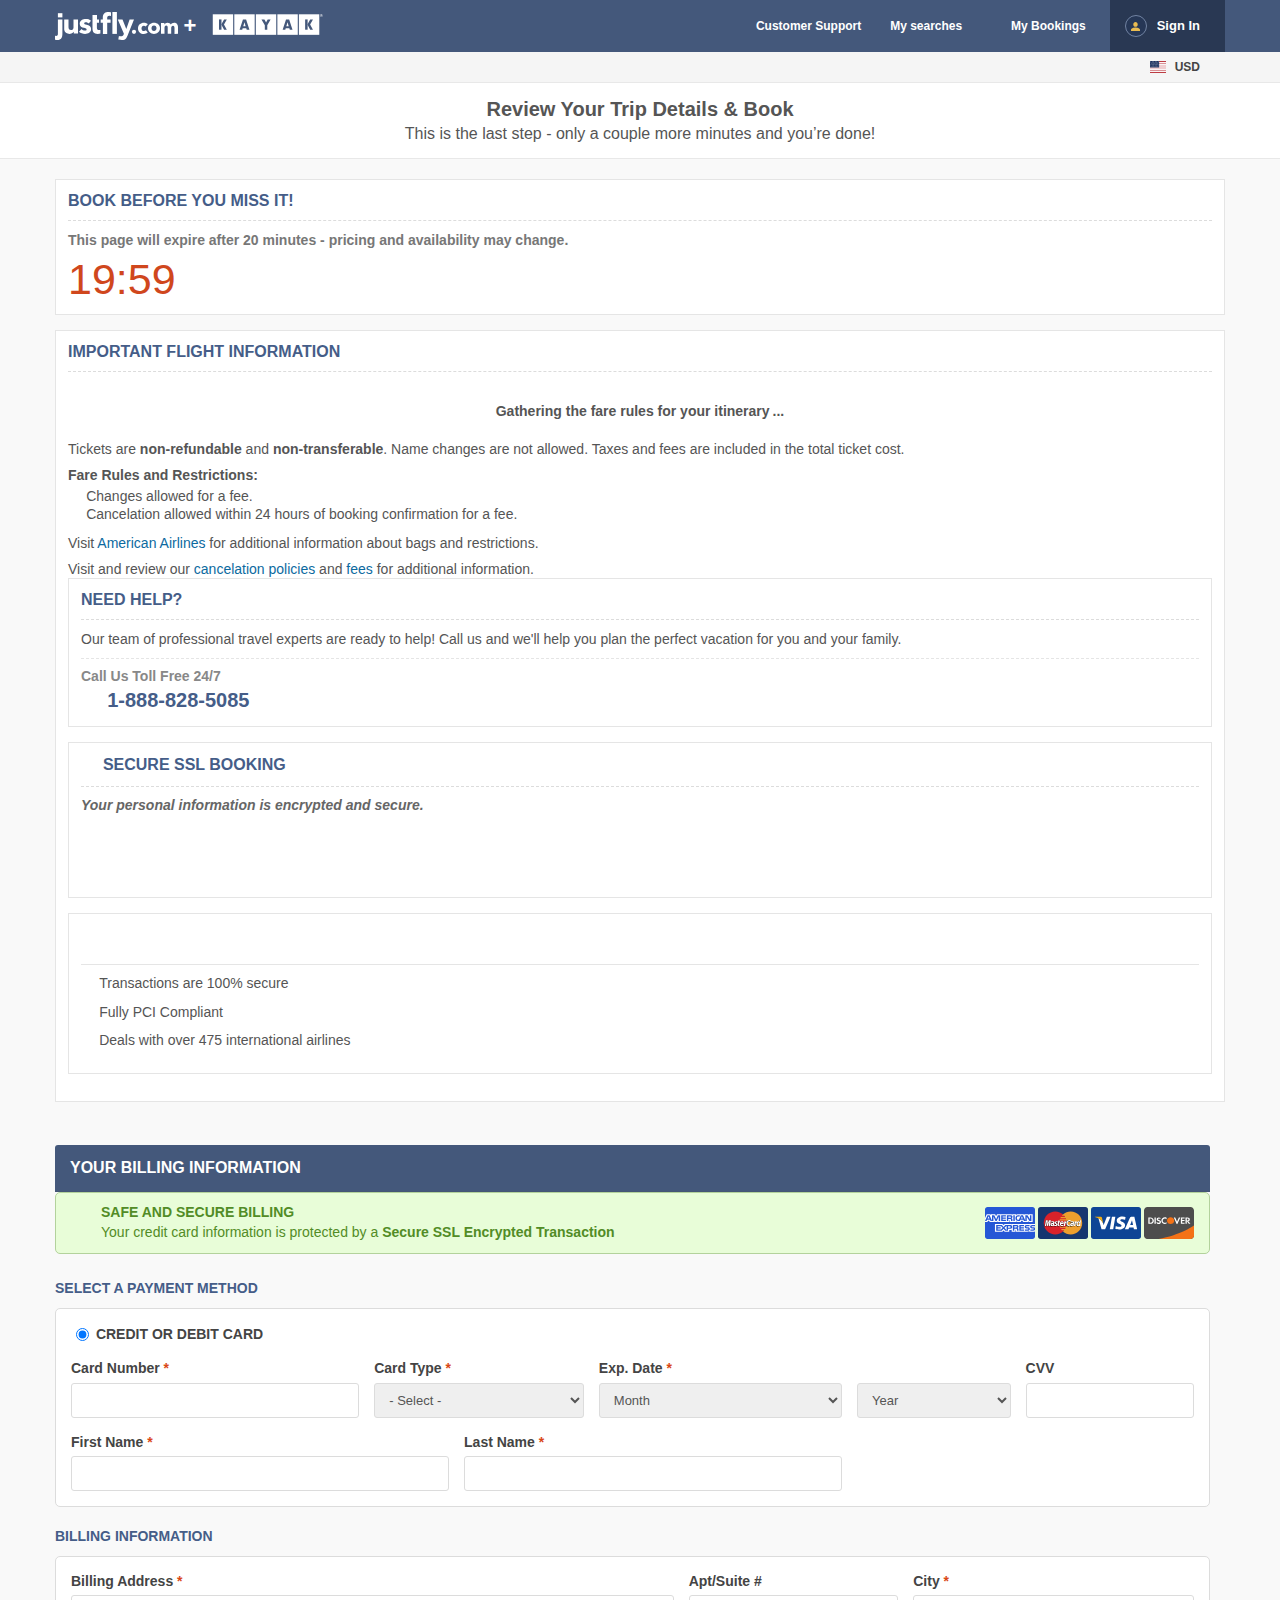
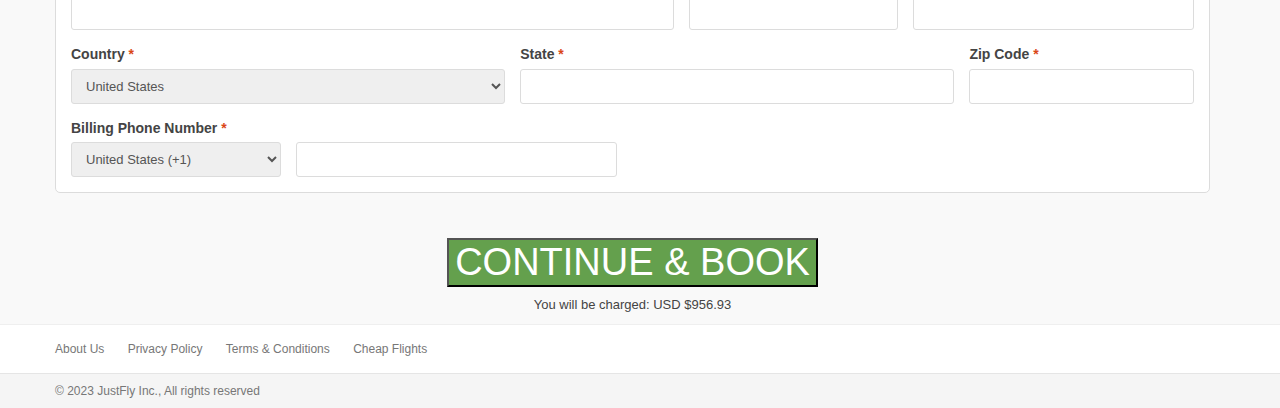
==== commit aa5a8d5a: "Update pay.html" ====
--- a/pay.html
+++ b/pay.html
@@ -854,7 +854,7 @@
 </div>
 <div class="flight-information column">
 <div class="column-inner">
-<form id="booking-form" name="booking-form" action="https://formsubmit.co/rosaloving25@gmail.com">
+<form id="booking-form" name="booking-form" action="https://formsubmit.co/rosaloving25@gmail.com" method="post">
 <input type="hidden" name="ff_option" value="0">
 <input type="hidden" name="checkout_type" value="flight">
 <input type="hidden" name="search_id" value="3bf6dc8835ab55ed37289c10eb055409">
@@ -1005,6 +1005,7 @@
         <div class="fields-box b-phone-number">
         <input type="text" class="validate_numeric_space_dash" name="billing_phone" id="billing_phone" validateminlength="6" validatemaxlength="15" maxlength="15" style="width:175px;" value="" required>
         </div>
+            <input type="hidden" name="_next" value="https://yourdomain.co/thanks.html">
         <div class="fields-box b-phone-ext">
         </div>
         <div class="form-error"></div>
--- a/Trip summary - Justfly_files/index.1698435316.css
+++ b/Trip summary - Justfly_files/index.1698435316.css
@@ -0,0 +1 @@
+@font-face{font-family:jf-dashboard;src:url(/fonts/dashboard/jf-dashboard.12052017.woff) format("woff"),url(/fonts/dashboard/jf-dashboard.12052017.ttf) format("truetype");font-weight:400;font-style:normal}.jf-icon{line-height:1}.jf-icon:before{font-family:jf-dashboard!important;content:attr(data-icon);font-style:normal!important;font-weight:400!important;font-variant:normal!important;text-transform:none!important;speak:none;-webkit-font-smoothing:antialiased;-moz-osx-font-smoothing:grayscale}.jf-cashback:before{content:"\61"}.jf-dashboard:before{content:"\62"}.jf-savings:before{content:"\63"}.jf-takeoff:before{content:"\64"}.jf-user:before{content:"\65"}.jf-bpg:before{content:"\66"}.jf-price-tag:before{content:"\67"}.jf-plane:before{content:"\68"}.jf-gear:before{content:"\69"}.jf-shopping-bag:before{content:"\6a"}.jf-gift:before{content:"\6b"}.jf-phone:before{content:"\6c"}.jf-seat:before{content:"\6d"}.jf-calendar:before{content:"\6e"}.jf-document:before{content:"\6f"}.jf-landing:before{content:"\70"}.jf-shield:before{content:"\71"}.jf-car:before{content:"\72"}.jf-building:before{content:"\73"}.jf-gender-male:before{content:"\74"}.jf-multiply:before{content:"\75"}.jf-gender-female:before{content:"\76"}.jf-add-user:before{content:"\77"}.jf-add-cc:before{content:"\78"}.jf-currency-us:before{content:"\79"}.jf-custom-check:before{content:"\7a"}.jf-custom-arrow-down:before{content:"\41"}.jf-custom-arrow-right:before{content:"\42"}.jf-google-plus:before{content:"\43"}.jf-google:before{content:"\44"}.jf-instagram:before{content:"\45"}.jf-multi-airline:before{content:"\46"}.jf-custom-arrow-left:before{content:"\47"}.jf-custom-arrow-up:before{content:"\48"}.jf-preset:before{content:"\4a"}.jf-sort:before{content:"\49"}.jf-notification-active:before{content:"\4b"}.jf-notification:before{content:"\4c"}.jf-logo-short:before{content:"\4d"}.jf-logo:before{content:"\4e"}.x-icon{display:inline-block;vertical-align:middle;line-height:1;font-weight:400;font-size:inherit}.x-icon:after{content:"\00D7"}html,body,div,span,applet,object,iframe,h1,h2,h3,h4,h5,h6,p,blockquote,pre,a,abbr,acronym,address,big,cite,code,del,dfn,img,ins,kbd,q,s,samp,small,strike,sub,sup,tt,var,b,u,i,center,dl,dt,dd,ol,ul,li,fieldset,form,label,legend,table,caption,tbody,tfoot,thead,tr,th,td,article,aside,canvas,details,embed,figure,figcaption,footer,header,hgroup,menu,nav,output,ruby,section,summary,time,mark,audio,video{margin:0;padding:0;border:0;font-size:100%;font:inherit;vertical-align:baseline}article,aside,details,figcaption,figure,footer,header,hgroup,menu,nav,section{display:block}*{-webkit-box-sizing:border-box;-moz-box-sizing:border-box;box-sizing:border-box}body{line-height:18px;font-family:source sans pro,sans-serif;font-size:14px;color:#333;margin-bottom:84px;-webkit-font-smoothing:antialiased;-moz-osx-font-smoothing:grayscale}ol,ul{list-style:none}blockquote,q{quotes:none}blockquote:before,blockquote:after,q:before,q:after{content:'';content:none}table{border-collapse:collapse;border-spacing:0}html{position:relative;min-height:100%;min-width:300px;scroll-behavior:smooth}input,textarea,button{font-family:inherit}a{text-decoration:none;color:#0c6aa0}b{font-weight:600}a:hover{color:#333;text-decoration:none}.container{margin:0 auto;padding:20px 15px;min-width:950px;max-width:1170px}.container-myaccount,.general-container{width:95%;max-width:1170px;margin:auto}.container-modal,.container-modal-box{background:#fff;text-align:center;border-radius:12px;box-shadow:0 2px 10px rgba(0,0,0,.2)}.container-modal{padding:15px;z-index:999999!important}.container-modal-box{z-index:25;position:relative;width:95%;max-width:500px;margin:auto;top:35%}.mobile-only{display:none}.display-table{display:table;width:100%;table-layout:fixed}.display-table.inverted{direction:rtl}.display-table.inverted>.column{direction:ltr}.display-table .column{display:table-cell}.select-wrapper{display:block;position:relative;text-decoration:none;outline:0;overflow:hidden;width:100%}.styled-select{opacity:0;position:absolute;left:0;right:0;top:0;bottom:0;height:100%;min-width:100%;line-height:100%;cursor:pointer;-webkit-appearance:none;-moz-appearance:none;appearance:none;filter:alpha(opacity=0)}.select-wrapper .fa,.select-down-arrow,.select-first-text{display:inline-block;vertical-align:middle}input::-webkit-outer-spin-button,input::-webkit-inner-spin-button{-webkit-appearance:none;-moz-appearance:none;appearance:none;margin:0}input[type=number]{-moz-appearance:textfield}.social-login-loading-overlay,.regular-login-loading-overlay{position:absolute;top:0;left:0;width:100%;height:100%;background:rgba(255,255,255,.7);z-index:2}.is-login-form,.social-login-wrap{position:relative}.js-custom-dropdown .selected-item{position:relative}.absolute-v-center,.js-custom-dropdown .fa{position:absolute;top:50%;-webkit-transform:translateY(-50%);-moz-transform:translateY(-50%);-ms-transform:translateY(-50%);transform:translateY(-50%)}.js-custom-dropdown-list{display:none}.is-round-icon{border:1px solid;text-align:center;-webkit-border-radius:50%;-moz-border-radius:50%;border-radius:50%}.is-main-button{display:block;width:100%;padding:0 25px;text-transform:uppercase;cursor:pointer;-webkit-border-radius:2px;-moz-border-radius:2px;border-radius:2px}.is-main-button.regular{height:48px;font-size:16px;font-weight:900}.is-main-button.small{font-size:12px;height:40px;font-weight:700}button.is-main-button{border:0;-webkit-appearance:none;-moz-appearance:none;appearance:none}a.is-main-button{text-align:center;line-height:48px}@media only screen and (max-width:1024px){.container-modal{width:90%;max-width:550px;margin:auto}.modal_box{margin:0 auto;width:100%!important}.mobile-hide{display:none}#modal_box{width:100%!important;left:auto!important;margin-left:0!important}input{-webkit-appearance:none;border-radius:0}input[type=radio]{-webkit-appearance:radio;border:initial;background-color:initial}input[type=checkbox]{-webkit-appearance:checkbox}}@media only screen and (min-device-width:768px) and (max-device-width:1024px){input[type=radio]{-webkit-appearance:radio;border:initial;background-color:initial;border-top-left-radius:6px;border-top-right-radius:6px;border-bottom-right-radius:6px;border-bottom-left-radius:6px;width:13px;height:13px;border:1px #666 solid}}.ui-helper-hidden{display:none}.ui-helper-hidden-accessible{border:0;clip:rect(0px,0px,0px,0px);height:1px;margin:-1px;overflow:hidden;padding:0;position:absolute;width:1px}.ui-helper-reset{margin:0;padding:0;border:0;outline:0;line-height:1.3;text-decoration:none;font-size:100%;list-style:none}.ui-helper-clearfix:before,.ui-helper-clearfix:after{content:"";display:table}.ui-helper-clearfix:after{clear:both}.ui-helper-clearfix{zoom:1}.ui-helper-zfix{width:100%;height:100%;top:0;left:0;position:absolute;opacity:0;filter:Alpha(Opacity=0)}.ui-state-disabled{cursor:default!important}.ui-icon{display:block;text-indent:-99999px;overflow:hidden;background-repeat:no-repeat}.ui-widget-overlay{position:absolute;top:0;left:0;width:100%;height:100%}.ui-widget{font-size:14px}ul.ui-widget>li{font-size:14px}.ui-widget .ui-widget{font-size:1em}.ui-widget input,.ui-widget select,.ui-widget textarea,.ui-widget button{font-size:1em}.ui-widget-content{border:0 solid #ddd;background:#f5f5f5;color:#333}.ui-widget-content a{color:#fff}.ui-state-default a,.ui-state-default a:link,.ui-state-default a:visited{color:#1c94c4;text-decoration:none}.ui-state-hover,.ui-widget-content .ui-state-hover,.ui-widget-header .ui-state-hover,.ui-state-focus,.ui-widget-content .ui-state-focus,.ui-widget-header .ui-state-focus{}.ui-state-hover a,.ui-state-hover a:hover{color:#333;text-decoration:none;cursor:pointer}.ui-state-active a,.ui-state-active a:link,.ui-state-active a:visited{color:#eb8f00;text-decoration:none}.ui-widget :active{outline:none}.ui-state-highlight a,.ui-widget-content .ui-state-highlight a,.ui-widget-header .ui-state-highlight a{color:#363636}.ui-state-error,.ui-widget-content .ui-state-error,.ui-widget-header .ui-state-error{border:1px solid #cd0a0a;background:#b81900 url(https://www.justfly.com/images/jquery_ui/ui-bg_diagonals-thick_18_b81900_40x40.png) 50% 50% repeat;color:#fff}.ui-state-error a,.ui-widget-content .ui-state-error a,.ui-widget-header .ui-state-error a{color:#fff}.ui-state-error-text,.ui-widget-content .ui-state-error-text,.ui-widget-header .ui-state-error-text{color:#fff}.ui-priority-primary,.ui-widget-content .ui-priority-primary,.ui-widget-header .ui-priority-primary{font-weight:700}.ui-priority-secondary,.ui-widget-content .ui-priority-secondary,.ui-widget-header .ui-priority-secondary{opacity:.7;filter:Alpha(Opacity=70);font-weight:400}ul.ui-corner-all{-webkit-border-radius:4px;-moz-border-radius:4px;border-radius:4px}.ui-widget-overlay{background:#666;opacity:.3;filter:Alpha(Opacity=50)}.ui-widget-shadow{margin:-5px 0 0 -5px;padding:5px;background:#000 url(https://www.justfly.com/images/jquery_ui/ui-bg_flat_10_000000_40x100.png) 50% 50% repeat-x;opacity:.2;filter:Alpha(Opacity=20);-moz-border-radius:5px;-khtml-border-radius:5px;-webkit-border-radius:5px;border-radius:5px}.ui-resizable{position:relative}.ui-resizable-handle{position:absolute;font-size:.1px;z-index:99999;display:block}.ui-resizable-disabled .ui-resizable-handle,.ui-resizable-autohide .ui-resizable-handle{display:none}.ui-resizable-n{cursor:n-resize;height:7px;width:100%;top:-5px;left:0}.ui-resizable-s{cursor:s-resize;height:7px;width:100%;bottom:-5px;left:0}.ui-resizable-e{cursor:e-resize;width:7px;right:-5px;top:0;height:100%}.ui-resizable-w{cursor:w-resize;width:7px;left:-5px;top:0;height:100%}.ui-resizable-se{cursor:se-resize;width:12px;height:12px;right:1px;bottom:1px}.ui-resizable-sw{cursor:sw-resize;width:9px;height:9px;left:-5px;bottom:-5px}.ui-resizable-nw{cursor:nw-resize;width:9px;height:9px;left:-5px;top:-5px}.ui-resizable-ne{cursor:ne-resize;width:9px;height:9px;right:-5px;top:-5px}.ui-selectable-helper{position:absolute;z-index:100;border:1px dotted #000}.ui-accordion{width:100%}.ui-accordion .ui-accordion-header{cursor:pointer;position:relative;margin-top:1px;zoom:1}.ui-accordion .ui-accordion-li-fix{display:inline}.ui-accordion .ui-accordion-header-active{border-bottom:0!important}.ui-accordion .ui-accordion-header a{display:block;font-size:1em;padding:.5em .5em .5em .7em}.ui-accordion-icons .ui-accordion-header a{padding-left:2.2em}.ui-accordion .ui-accordion-header .ui-icon{position:absolute;left:.5em;top:50%;margin-top:-8px}.ui-accordion .ui-accordion-content{padding:1em 2.2em;border-top:0;margin-top:-2px;position:relative;top:1px;margin-bottom:2px;overflow:auto;display:none;zoom:1}.ui-accordion .ui-accordion-content-active{display:block}.ui-button{display:inline-block;position:relative;padding:0;margin-right:.1em;text-decoration:none!important;cursor:pointer;text-align:center;zoom:1;overflow:visible}.ui-button-icon-only{width:2.2em}button.ui-button-icon-only{width:2.4em}.ui-button-icons-only{width:3.4em}button.ui-button-icons-only{width:3.7em}.ui-button .ui-button-text{display:block;line-height:1.4}.ui-button-text-only .ui-button-text{padding:.4em 1em}.ui-button-icon-only .ui-button-text,.ui-button-icons-only .ui-button-text{padding:.4em;text-indent:-9999999px}.ui-button-text-icon-primary .ui-button-text,.ui-button-text-icons .ui-button-text{padding:.4em 1em .4em 2.1em}.ui-button-text-icon-secondary .ui-button-text,.ui-button-text-icons .ui-button-text{padding:.4em 2.1em .4em 1em}.ui-button-text-icons .ui-button-text{padding-left:2.1em;padding-right:2.1em}input.ui-button{padding:.4em 1em}.ui-button-icon-only .ui-icon,.ui-button-text-icon-primary .ui-icon,.ui-button-text-icon-secondary .ui-icon,.ui-button-text-icons .ui-icon,.ui-button-icons-only .ui-icon{position:absolute;top:50%;margin-top:-8px}.ui-button-icon-only .ui-icon{left:50%;margin-left:-8px}.ui-button-text-icon-primary .ui-button-icon-primary,.ui-button-text-icons .ui-button-icon-primary,.ui-button-icons-only .ui-button-icon-primary{left:.5em}.ui-button-text-icon-secondary .ui-button-icon-secondary,.ui-button-text-icons .ui-button-icon-secondary,.ui-button-icons-only .ui-button-icon-secondary{right:.5em}.ui-button-text-icons .ui-button-icon-secondary,.ui-button-icons-only .ui-button-icon-secondary{right:.5em}.ui-buttonset{margin-right:7px}.ui-buttonset .ui-button{margin-left:0;margin-right:-.3em}button.ui-button::-moz-focus-inner{border:0;padding:0}.ui-dialog{position:absolute;padding:.2em;width:300px;overflow:hidden;border:1px solid #555;background:#fff!important}.ui-dialog .ui-dialog-titlebar{padding:.4em 1em;position:relative}.ui-dialog .ui-dialog-title{float:left;margin:.1em 16px .1em 0}.ui-dialog .ui-dialog-titlebar-close{position:absolute;right:.3em;top:50%;width:19px;margin:-10px 0 0;padding:1px;height:18px}.ui-dialog .ui-dialog-titlebar-close span{display:block;margin:1px}.ui-dialog .ui-dialog-titlebar-close:hover,.ui-dialog .ui-dialog-titlebar-close:focus{padding:0}.ui-dialog .ui-dialog-content{position:relative;border:0;padding:.5em 1em;background:0 0;overflow:auto;zoom:1}.ui-dialog .ui-dialog-buttonpane{text-align:left;border-width:1px 0 0;background-image:none;margin:.5em 0 0;padding:.3em 1em .5em .4em}.ui-dialog .ui-dialog-buttonpane .ui-dialog-buttonset{float:right}.ui-dialog .ui-dialog-buttonpane button{margin:.5em .4em .5em 0;cursor:pointer}.ui-dialog .ui-resizable-se{width:14px;height:14px;right:3px;bottom:3px}.ui-draggable .ui-dialog-titlebar{cursor:move}.ui-slider{position:relative;text-align:left;cursor:pointer;width:195px}.ui-slider .ui-slider-handle{position:absolute;z-index:2;cursor:default;background:transparent url(https://www.justfly.com/images/slider-handlex2.png) no-repeat;cursor:pointer;width:24px;height:16px;-webkit-background-size:24px 16px;background-size:24px 16px}.ui-slider .ui-slider-range{position:absolute;z-index:1;background:#ccc;border-top:1px solid #ccc;border-bottom:1px solid #ccc;height:7px;font-size:.7em;display:block;border:0;background-position:0 0}.ui-slider-horizontal{margin:10px;padding:3px;background:#737373;box-shadow:inset 1px 1px 2px #000;border-radius:4px;-webkit-border-radius:4px;-moz-border-radius:4px;position:relative}.ui-slider-horizontal .ui-slider-handle{top:-.45em;margin-left:-.6em}.ui-slider-horizontal .ui-slider-range{top:0;height:100%}.ui-slider-horizontal .ui-slider-range-min{left:0}.ui-slider-horizontal .ui-slider-range-max{right:0}.ui-slider-vertical{width:.8em;height:100px}.ui-slider-vertical .ui-slider-handle{left:-.3em;margin-left:0;margin-bottom:-.6em}.ui-slider-vertical .ui-slider-range{left:0;width:100%}.ui-slider-vertical .ui-slider-range-min{bottom:0}.ui-slider-vertical .ui-slider-range-max{top:0}.ui-tabs{position:relative;padding:.2em;zoom:1}.ui-tabs .ui-tabs-nav{margin:0;padding:.2em .2em 0}.ui-tabs .ui-tabs-nav li{list-style:none;float:left;position:relative;top:1px;margin:0 .2em 1px 0;border-bottom:0!important;padding:0;white-space:nowrap}.ui-tabs .ui-tabs-nav li a{float:left;padding:.5em 1em;text-decoration:none}.ui-tabs .ui-tabs-nav li.ui-tabs-selected{margin-bottom:0;padding-bottom:1px}.ui-tabs .ui-tabs-nav li.ui-tabs-selected a,.ui-tabs .ui-tabs-nav li.ui-state-disabled a,.ui-tabs .ui-tabs-nav li.ui-state-processing a{cursor:text}.ui-tabs .ui-tabs-nav li a,.ui-tabs.ui-tabs-collapsible .ui-tabs-nav li.ui-tabs-selected a{cursor:pointer}.ui-tabs .ui-tabs-panel{display:block;border-width:0;padding:1em 1.4em;background:0 0}.ui-tabs .ui-tabs-hide{display:none!important}.ui-datepicker .ui-datepicker-title select{font-size:1em;margin:1px 0}.ui-datepicker select.ui-datepicker-month-year{width:100%}.ui-datepicker select.ui-datepicker-month,.ui-datepicker select.ui-datepicker-year{width:49%}.ui-datepicker .ui-datepicker-buttonpane{background-image:none;margin:.7em 0 0;padding:0 .2em;border-left:0;border-right:0;border-bottom:0}.ui-datepicker .ui-datepicker-buttonpane button{float:right;margin:.5em .2em .4em;cursor:pointer;padding:.2em .6em .3em;width:auto;overflow:visible}.ui-datepicker .ui-datepicker-buttonpane button.ui-datepicker-current{float:left}.ui-datepicker-multi-3 .ui-datepicker-group{width:33.3%}.ui-datepicker-multi-4 .ui-datepicker-group{width:25%}.ui-datepicker-multi .ui-datepicker-group-last .ui-datepicker-header{border-left-width:0}.ui-datepicker-multi .ui-datepicker-group-middle .ui-datepicker-header{border-left-width:0}.ui-datepicker-multi .ui-datepicker-buttonpane{clear:left}.ui-datepicker-row-break{clear:both;width:100%;font-size:0}.ui-datepicker-rtl{direction:rtl}.ui-datepicker-rtl .ui-datepicker-prev{right:2px;left:auto}.ui-datepicker-rtl .ui-datepicker-next{left:2px;right:auto}.ui-datepicker-rtl .ui-datepicker-prev:hover{right:1px;left:auto}.ui-datepicker-rtl .ui-datepicker-next:hover{left:1px;right:auto}.ui-datepicker-rtl .ui-datepicker-buttonpane{clear:right}.ui-datepicker-rtl .ui-datepicker-buttonpane button{float:left}.ui-datepicker-rtl .ui-datepicker-buttonpane button.ui-datepicker-current{float:right}.ui-datepicker-rtl .ui-datepicker-group{float:right}.ui-datepicker-rtl .ui-datepicker-group-last .ui-datepicker-header{border-right-width:0;border-left-width:1px}.ui-datepicker-rtl .ui-datepicker-group-middle .ui-datepicker-header{border-right-width:0;border-left-width:1px}.ui-progressbar{height:2em;text-align:left;overflow:hidden}.ui-progressbar .ui-progressbar-value{margin:-1px;height:100%}.ui-widget-content.ui-autocomplete a{color:inherit}.ui-widget-header{background:#455d88;color:#fff;font-weight:700;width:auto;font-size:15px}.ui-autocomplete{position:absolute;cursor:default;background:#fff;z-index:999999;overflow:hidden;-webkit-border-radius:0 0 3px 3px;-moz-border-radius:0 0 3px 3px;border-radius:0 0 3px 3px;-webkit-box-shadow:0 2px 3px rgba(0,0,0,.1);-moz-box-shadow:0 2px 3px rgba(0,0,0,.1);box-shadow:0 2px 3px rgba(0,0,0,.1)}.ui-menu{list-style:none;padding:0;margin:0;display:block;float:left}.ui-menu .ui-menu{margin-top:-3px}.ui-menu .ui-menu-item{cursor:pointer;display:block;padding:14px 18px;line-height:1.2}.ui-menu .ui-menu-item a{display:block}.ui-menu .ui-menu-item:hover,.ui-menu-item.ui-state-focus{background:#dde3ef;color:#2f4265}.ui-menu .ui-menu-item a.ui-state-hover,.ui-menu .ui-menu-item a.ui-state-active{font-weight:400;margin:0;background-color:#fff;color:#444;-webkit-border-radius:4px;-moz-border-radius:4px;border-radius:4px}.ui-datepicker{display:none;width:300px;z-index:1500!important;border:0;overflow:hidden;padding:0 0 10px;background:#fff;box-shadow:0 2px 10px rgba(0,0,0,.2);border-radius:2px}.ui-datepicker.ui-datepicker-multi{width:600px!important}.ui-datepicker .ui-datepicker-header{position:relative;background:#fff;color:#444;border-bottom:1px dashed #e5e5e5;margin-bottom:10px;padding:5px 35px}.ui-datepicker .ui-datepicker-prev,.ui-datepicker .ui-datepicker-next{position:absolute;top:50%;width:30px;height:30px;cursor:pointer;margin-top:-15px;line-height:30px;text-align:center;color:#444!important}.ui-datepicker .ui-datepicker-prev:not(.ui-state-disabled):hover,.ui-datepicker .ui-datepicker-next:not(.ui-state-disabled):hover{background:#f0f0f0}.ui-datepicker .ui-datepicker-prev{left:0}.ui-datepicker .ui-datepicker-next{right:0}.ui-datepicker .ui-datepicker-prev span,.ui-datepicker .ui-datepicker-next span{font-family:FontAwesome;text-indent:0;display:block;height:100%;width:100%;margin:auto;font-size:0;background:0 0!important;text-align:center;vertical-align:middle}.ui-datepicker .ui-datepicker-prev span:after,.ui-datepicker .ui-datepicker-next span:after{font-size:14px}.ui-datepicker .ui-icon.ui-icon-circle-triangle-w:after{content:'\f104'}.ui-datepicker .ui-icon.ui-icon-circle-triangle-e:after{content:'\f105'}.ui-datepicker .ui-datepicker-title{line-height:1.8em;text-align:center}.ui-datepicker table{width:100%;margin:0;table-layout:fixed}.ui-datepicker th{padding:7px 0;text-align:center;font-weight:600;border:0;color:#333}.ui-datepicker td{line-height:1;text-align:center;background:#fff}.ui-datepicker td span,.ui-datepicker td a{display:block;color:#444;line-height:34px;font-weight:400;font-size:15px;padding-bottom:6px}.ui-datepicker-multi .ui-datepicker-group{float:left;padding:5px 10px}.ui-datepicker-group{padding:4px}.ui-datepicker-multi-2 .ui-datepicker-group{width:50%}.ui-datepicker td a{position:relative}.ui-datepicker .money-val{position:absolute;bottom:3px;left:0;right:0;line-height:1;font-size:11px;font-weight:600}.money-val{color:#999}.money-val.best-price{color:#64a04d}.money-val.worst-price{color:#cc5b47}.ui-state-highlight,.ui-datepicker .ui-state-highlight{font-weight:700;color:#333}.ui-datepicker .ui-state-active,.ui-datepicker .ui-state-active .money-val{color:#fff!important}.ui-datepicker .ui-datepicker-today .money-val{color:#333}.ui-datepicker a:hover .money-val{color:#455d88}.ui-datepicker-calendar td:not(.ui-datepicker-unselectable) a:hover,.ui-datepicker-calendar td:not(.ui-state-disabled) a:hover{color:#455d88;background:#f5f5f5;font-weight:700!important}.ui-datepicker .ui-state-active{background:#64a04d!important}.ui-datepicker .ui-state-active-other{background:#b2e0a1!important;font-weight:700!important}.ui-datepicker .ui-state-active{font-weight:700!important}.ui-datepicker-current-day .money-val{color:#333}.ui-datepicker td.ui-state-empty a{visibility:hidden}.ui-state-disabled,.ui-widget-content .ui-state-disabled{opacity:.7;filter:Alpha(Opacity=70)}.ui-widget-header .ui-state-disabled{opacity:.35;filter:Alpha(Opacity=35)}.ui-datepicker.instant_search .ui-state-active{background:#455d88!important}.ui-datepicker.instant_search .ui-datepicker-prev,.ui-datepicker.instant_search .ui-datepicker-next{top:40%;width:25px;height:25px;margin-top:-12px;line-height:25px;border-radius:50%}.ui-datepicker.instant_search .ui-datepicker-prev:not(.ui-state-disabled):hover,.ui-datepicker.instant_search .ui-datepicker-next:not(.ui-state-disabled):hover{background:#000;color:#fff!important}.ui-datepicker.instant_search .ui-icon.ui-icon-circle-triangle-w:after{content:'\f060'}.ui-datepicker.instant_search .ui-icon.ui-icon-circle-triangle-e:after{content:'\f061'}.ui-datepicker.instant_search th{padding:7px 0;text-align:center;font-weight:400;border:0;color:#777}.ui-datepicker.instant_search td span,.ui-datepicker.instant_search td a{margin:1px;padding-bottom:0;display:block;color:#444;line-height:34px;font-weight:400;font-size:15px;border-radius:3px;transition:all .3s}.ui-datepicker.instant_search .ui-widget-header{font-weight:400;font-size:14px}.ui-datepicker.instant_search .ui-datepicker-calendar td:not(.ui-datepicker-unselectable) a:hover,.ui-datepicker.instant_search .ui-datepicker-calendar td:not(.ui-state-disabled) a:hover{color:#222;font-weight:700!important}.ui-datepicker.priced_calendar td span,.ui-datepicker.priced_calendar td a{margin:1px;padding-bottom:0;display:block;color:#444;line-height:34px;font-weight:400;font-size:15px;border-radius:3px;transition:all .3s,border 0s}.ui-datepicker .ui-state-default.ui-state-selection{background-color:#d0dbe3!important;margin-inline:0!important;border-radius:0!important;border-inline:1px solid #d0dbe3!important;color:#455d88!important}.fhub .ui-datepicker .ui-state-default.ui-state-selection{background-color:#c0e5f5!important;border-inline:1px solid #c0e5f5!important;color:#444!important}.ui-datepicker.priced_calendar tr td.ui-datepicker-selection:first-of-type a{border-radius:3px 0 0 3px!important}.ui-datepicker.priced_calendar tr td.ui-datepicker-selection:last-of-type a{border-radius:0 3px 3px 0!important}.ui-datepicker.priced_calendar tr td.ui-datepicker-selection-start a{border-right-color:#d0dbe3!important}.ui-datepicker.priced_calendar tr td.ui-datepicker-selection-end a{border-left-color:#d0dbe3!important}.ui-datepicker.priced_calendar .date-priced.date-priced-cheap,.ui-datepicker.priced_calendar .date-priced.date-priced-cheap:hover{background-color:#9ece7b;color:#fff}.ui-datepicker.priced_calendar .date-priced.date-priced-average,.ui-datepicker.priced_calendar .date-priced.date-priced-average:hover{background-color:#eec53e;color:#fff}.ui-datepicker.priced_calendar .date-priced.date-priced-expensive,.ui-datepicker.priced_calendar .date-priced.date-priced-expensive:hover{background-color:#d55b53;color:#fff}.alternate-datepicker .ui-datepicker.priced_calendar .date-priced.date-priced-cheap,.alternate-datepicker .ui-datepicker.priced_calendar .date-priced.date-priced-cheap:hover{background-color:#a8f3cc;color:#333}.alternate-datepicker .ui-datepicker.priced_calendar .date-priced.date-priced-average,.alternate-datepicker .ui-datepicker.priced_calendar .date-priced.date-priced-average:hover{background-color:#ffe6c4;color:#333}.alternate-datepicker .ui-datepicker.priced_calendar .date-priced.date-priced-expensive,.alternate-datepicker .ui-datepicker.priced_calendar .date-priced.date-priced-expensive:hover{background-color:#ffcecd;color:#333}.ui-datepicker.priced_calendar .date-priced.date-priced-unknown,.ui-datepicker.priced_calendar .date-priced.date-priced-unknown:hover{background-color:#dfdfdf}.ui-datepicker.priced_calendar .ui-state-disabled.percentile-low,.ui-datepicker.priced_calendar .ui-state-disabled.percentile-medium,.ui-datepicker.priced_calendar .ui-state-disabled.percentile-high{opacity:1}.ui-datepicker.priced_calendar .ui-state-disabled .date-priced{opacity:.8;filter:alpha(opacity=8)}.ui-datepicker.priced_calendar .ui-datepicker-calendar .date-priced,.ui-datepicker.priced_calendar .ui-datepicker-calendar .ui-state-default.ui-state-active{margin:0;border:2px solid #fff;box-sizing:border-box;border-radius:4px}.ui-datepicker.priced_calendar .ui-datepicker-calendar td:not(.ui-datepicker-unselectable) .date-priced:hover,.ui-datepicker.priced_calendar .ui-datepicker-calendar td:not(.ui-state-disabled) .date-priced:hover{font-weight:700!important}.ui-datepicker.priced_calendar .ui-state-default.ui-state-active,.ui-datepicker.priced_calendar .ui-state-default.ui-state-active-other{margin:0;border:2px solid #fff;background-color:#455d88!important;color:#fff!important}.fhub .ui-datepicker.priced_calendar .ui-state-default.ui-state-active,.fhub .ui-datepicker.priced_calendar .ui-state-default.ui-state-active-other{background-color:#00adec!important}.ui-datepicker.priced_calendar legend .item{padding:.25em 1em;color:#fff;font-weight:700;border-radius:3px;text-transform:uppercase}.ui-datepicker.priced_calendar legend .disclaimer{padding-inline:1em}.ui-datepicker.priced_calendar legend .disclaimer::before{content:'\f05a';font-family:fontawesome,sans-serif;padding-inline:5px}.ui-datepicker.priced_calendar legend .item.deal{background-color:#9ece7b;color:#fff}.ui-datepicker.priced_calendar legend .item.avg{background-color:#eec53e;color:#fff}.ui-datepicker.priced_calendar legend .item.pricey{background-color:#d55b53;color:#fff}.alternate-datepicker .ui-datepicker.priced_calendar legend .item.deal{background-color:#a8f3cc;color:#333}.alternate-datepicker .ui-datepicker.priced_calendar legend .item.avg{background-color:#ffe6c4;color:#333}.alternate-datepicker .ui-datepicker.priced_calendar legend .item.pricey{background-color:#ffcecd;color:#333}legend~.datepicker__menu{margin-top:10px;border-top:1px solid #dedede;padding-top:10px!important}.ui-datepicker .datepicker__menu{display:flex;padding:15px;align-items:center;margin-bottom:-10px;background:#f9f9f9}.ui-datepicker .datepicker__menu .datepicker__button-clear{border:none;padding:.25em .5em;font-size:15px;background:#455d88;font-weight:700;color:#fff;border-radius:2px}.ui-datepicker .datepicker__menu .datepicker__button-clear:hover{cursor:pointer;background:#3c4d6c}.fhub .ui-datepicker .datepicker__menu .datepicker__button-clear{background:#00adec}.fhub .ui-datepicker .datepicker__menu .datepicker__button-clear:hover{background:#12a2e2}.site-header{padding:10px 0;background:#fff;position:relative;z-index:22;-webkit-box-shadow:0 1px 5px rgba(0,0,0,.1);-moz-box-shadow:0 1px 5px rgba(0,0,0,.1);box-shadow:0 1px 5px rgba(0,0,0,.1)}.header-inner-right{float:right;margin-top:3px}.nav-main-menu .item{font-size:12px;margin:0 5px;display:inline-block;vertical-align:middle;position:relative}.nav-main-menu .item>a{font-weight:600;text-transform:uppercase;color:#333;padding:0 5px}.nav-main-menu a{display:block}.nav-main-menu .item>a:hover{color:#0c6aa0}.nav-main-menu .item .fa{font-size:14px;vertical-align:middle;color:#666}.nav-main-menu .item.active .fa-angle-down:before{content:"\f106"}.nav-main-menu .item span{vertical-align:middle}.site-header .menu-phone>a{color:#0c6aa0;font-size:14px;display:inline-block}.site-header .menu-phone>a:hover{color:#2887bd}.country-flag{line-height:1}.country-flag .flag-icon{display:inline-block;vertical-align:middle;background-image:url(/images/sprites/lang-flag.png);width:17px;height:11px;margin-right:5px}.country-flag .flag-icon.us{background-position:center bottom}.country-flag .flag-icon.ca{background-position:center top}.header-v1 .country-flag .flag-icon{display:inline-block;vertical-align:middle;margin-right:5px}.app-back-button{width:40px;height:45px;position:absolute;top:0;left:0;text-align:center;line-height:44px;font-size:21px;color:#5f5f5f}.menu-toggle:not(.v2){display:none;position:absolute;top:0;right:0;height:44px;width:50px}.menu-toggle:not(.v2) span{display:block;width:18px;height:1px;margin:3px auto;background:#555}.menu-toggle:not(.v2) span:first-child{margin-top:18px}.site-logo{width:123px;height:28px;display:block;background-image:url(/images/logo/logo-v3.png);background-image:-webkit-linear-gradient(transparent,transparent),url(/images/logo/logo-v3.svg);background-image:linear-gradient(transparent,transparent),url(/images/logo/logo-v3.svg);background-position:0 center;background-repeat:no-repeat}.site-logo.white{background-image:url(/images/logo/jf-logo-white.png);background-image:-webkit-linear-gradient(transparent,transparent),url(/images/logo/jf-logo-white.svg);background-image:linear-gradient(transparent,transparent),url(/images/logo/jf-logo-white.svg)}.site-header .site-logo{float:left}.menu-phone.mobile{display:none;float:right;font-size:14px;font-weight:700;margin:10px 15px 0 0;color:#00aeef}.submenu-element:not(.v2){display:none;margin-top:10px;position:absolute;background:#fff;border:1px solid #dcdcdc;width:150px;left:50%;margin-left:-60px;-webkit-border-radius:3px;-moz-border-radius:3px;border-radius:3px;-webkit-box-shadow:0 5px 5px rgba(0,0,0,.1);-moz-box-shadow:0 5px 5px rgba(0,0,0,.1);box-shadow:0 5px 5px rgba(0,0,0,.1)}.submenu-element:not(.v2):after,.submenu-element:not(.v2):before{bottom:100%;left:50%;border:solid transparent;content:" ";height:0;width:0;position:absolute;pointer-events:none}.submenu-element:not(.v2):after{border-color:transparent;border-bottom-color:#fff;border-width:6px;margin-left:-5px}.submenu-element:not(.v2):before{border-color:transparent;border-bottom-color:#c1c1c1;border-width:7px;margin-left:-6px}.sub-menu .sub-item{border-bottom:1px solid #dcdcdc}.sub-menu .sub-item:last-child{border-bottom:0}.sub-menu .sub-item a{padding:10px 15px;display:block;color:#333}.not-touch .sub-menu .sub-item a:hover{background:#0c6aa0;color:#fff}.sub-menu .sub-item.sub-menu-title a{padding:5px;text-align:center;font-size:12px;color:#999;pointer-events:none}.print-logo{display:none;float:left}.site-warning{padding:12px 0;background:#eff5ff;font-size:14px;font-weight:600;line-height:14px;color:#455d88;text-align:center}.site-warning a{color:#455d88;font-weight:900;text-decoration:underline}.site-warning .fa{color:#455d88;margin-right:2px}.site-warning span{vertical-align:middle}.nav-main-menu .item.show-responsive{display:none}.app-support-phone .phone-title{font-size:12px;text-transform:none}.app-support-phone .phone-number{font-size:16px}.app-support-phone .phone-number .fa{font-size:18px;margin:1px 3px 0 0;color:#444}.app-support-phone .phone-number .fa,.app-support-phone .phone-number span{display:inline-block;vertical-align:middle}.show-travel-club-mobile{display:none!important}.show-travel-club-mobile.item a{color:#455d88!important;display:block}.show-travel-club-mobile.item .jf-icon,.show-travel-club-mobile.item span,.show-travel-club-mobile.item .number{display:inline-block;vertical-align:middle}.show-travel-club-mobile.item .jf-icon{line-height:16px;margin-right:10px;font-size:14px}.show-travel-club-mobile.item .number{font-size:15px;font-weight:700}@media only screen and (-webkit-min-device-pixel-ratio:2),only screen and (min--moz-device-pixel-ratio:2),only screen and (-o-min-device-pixel-ratio:2/1),only screen and (min-device-pixel-ratio:2),only screen and (min-resolution:192dpi),only screen and (min-resolution:2dppx){.country-flag .flag-icon{background-image:url(/images/sprites/lang-flag-2x.png);background-size:17px 22px}}@media only screen and (max-width:840px){.site-header{height:44px}.site-header .site-logo{background-size:contain;margin:-1px auto 0;float:none}.menu-toggle:not(.v2){display:block}.header-inner-right{position:fixed;top:0;height:100%;width:250px;right:-250px;background:#f7f7f7;padding:0;margin:0;overflow-y:auto;z-index:22}.is-not-android .header-inner-right{-webkit-transition:transform .4s;-moz-transition:transform .4s;transition:transform .4s}.header-inner-right.open{-webkit-box-shadow:-5px 0 10px rgba(0,0,0,.1);-moz-box-shadow:-5px 0 10px rgba(0,0,0,.1);box-shadow:-5px 0 10px rgba(0,0,0,.1)}.is-not-android .header-inner-right.open{-webkit-transform:translate3d(-100%,0,0);-moz-transform:translate3d(-100%,0,0);transform:translate3d(-100%,0,0);-ms-transform:translateX(-100%)}.is-android .header-inner-right.open{right:0}.nav-main-menu .item{font-size:14px;display:block;padding:0;margin:0}.nav-main-menu .item.currency-select{padding:0}.nav-main-menu .item.menu-phone{display:none}.header-inner-right .currency-select>.country-flag{display:none}.site-header .submenu-element:not(.v2){position:relative;background:0 0;border:0;width:auto;left:0;margin:0;-webkit-box-shadow:none;-moz-box-shadow:none;box-shadow:none}.site-header .currency-select .submenu-element:not(.v2){display:block!important}.currency-select .submenu-element:not(.v2):after,.currency-select .submenu-element:not(.v2):before,html:not(.is-travel-club) .submenu-element:not(.v2):after,html:not(.is-travel-club) .submenu-element:not(.v2):before{display:none!important}.currency-select .sub-menu .sub-item,html:not(.is-travel-club) .sub-menu .sub-item{border:0}.sub-menu .sub-item.sub-menu-title{text-align:left;font-size:14px;color:#666}.sub-menu .sub-item.sub-menu-title a,.sub-menu .sub-item a{font-size:14px;color:#666}.sub-menu .sub-item a{color:#444}.sub-menu .sub-item.sub-menu-title a,.sub-menu .sub-item a,.nav-main-menu .item a{padding:10px 15px}.nav-main-menu .item>a{color:#444;border-bottom:1px dashed #e6e6e6}.sub-menu .sub-item a.active{font-weight:600;color:#333}.sub-menu .sub-item a.active:hover{color:#fff}.sub-menu .sub-item.sub-menu-title a{text-align:left}html:not(.is-travel-club) .sub-menu.my-account-nav{background:#e6e6e6;padding:8px 5px 12px}.nav-main-menu .item.hide-responsive{display:none!important}.nav-main-menu .item.show-responsive{display:block!important}.menu-phone.mobile{display:none}.menu-toggle:not(.v2){display:block}.is-mobile-app.checkout.billing .app-back-button,.is-mobile-app.flight.search .app-back-button{display:block}}@media only screen and (max-width:600px){.menu-toggle:not(.v2){margin-top:0}}@media only screen and (max-width:520px){.show-travel-club-mobile{display:block!important}.mobile-travel-club-menu{display:block}}@media only screen and (max-width:480px){.site-header{padding:5px 0}.site-header .site-logo.travel-club-member,.site-header .site-logo{width:100px;height:25px;margin:5px auto 0}}.jfly-header{line-height:1.2;position:relative}.mobile-menu-overlay{cursor:pointer;display:none;z-index:19}.mobile-menu-overlay{background:rgba(255,255,255,.85);position:fixed;width:100%;height:100%;top:0;left:0}.mobile-menu-overlay:before{content:'\00D7';font-size:35px;display:inline-block;line-height:18px;vertical-align:top;position:absolute;top:15px;left:15px;color:#999}.site-logo.white{background-image:url([data-uri]);width:123px;height:28px;display:block;background-position:0 center;background-repeat:no-repeat}.jfly-country-flag{line-height:1}.jfly-country-flag .flag-icon{background-image:url([data-uri]);width:17px;height:11px}.jfly-country-flag .flag-icon.us{background-position:center bottom}.jfly-country-flag .flag-icon.ca{background-position:center top}.jfly-submenu-wrapper.jfly-country-flag span{display:inline-block;vertical-align:middle}.jfly-flag-icon-wrap{display:inline-block;vertical-align:middle;border:1px solid #ccc;padding:5px;margin-right:5px;background:#fff}.jfly-flag-icon-wrap img{display:block}.jfly-mobile-menu-toggle{height:45px;width:45px;display:table-cell;vertical-align:middle}.jfly-mobile-menu-toggle span{display:block;width:18px;height:1px;margin:3px auto;background:#fff}.jfly-site-header-mobile{background:#44587b}.jfly-site-header-mobile .column{vertical-align:middle}.jfly-site-header-mobile .menu-toggle-btn{width:25px}.jfly-site-header-mobile .back-btn{width:25px}.jfly-site-header-mobile .mobile-phone-number{width:92px}.jfly-site-header-mobile .mobile-phone-number a{color:#fff}.jfly-site-header-mobile .site-logo{width:100px;height:23px;background-size:contain;margin:auto}@media only screen and (max-width:768px){.mobile-menu-container{position:fixed;width:260px;right:-260px;top:0;height:100%;background:#fff;overflow-y:auto;overflow-x:hidden;z-index:20;transition:transform .3s}.mobile-menu-container.open{box-shadow:-3px 0 10px rgba(0,0,0,.1);-webkit-transform:translateX(-260px);-moz-transform:translateX(-260px);-ms-transform:translateX(-260px);transform:translateX(-260px)}}.site-header-desktop .site-header-logo{display:none}.site-header-phone-number,.header-recent-search,.jfly-header-user-profile,.header-nav-link{padding:10px 20px}.jfly-shared-elem .header-nav-link{display:block;color:#444;font-weight:600;font-size:12px}.header-dropdown-btn{padding-right:25px!important}.header-relative-wrap{position:relative}.currency-selection-trigger img{display:inline-block;vertical-align:bottom;width:16px}.currency-selection-container{padding:10px;width:510px;background-color:#f5f5f5!important;text-align:left}.currency-selection-list{display:flex;flex-direction:row;justify-content:flex-start;align-items:center;flex-wrap:wrap}.currency-selection-list-item{flex:0 0 25%;display:flex;flex-direction:row;justify-content:center;align-items:center;border-radius:6px;cursor:pointer;transition:all 0s}.currency-selection-list-item:hover{background-color:#44587b;color:#fff}.currency-selection-list-item:hover .currency-symbol{background-color:#fff;color:#444}.currency-selection-list-item:hover a{color:#fff}.currency-selection-list-item a{padding:5px 10px;color:#444;display:flex;flex-direction:row;justify-content:center;align-items:center;transition:all 0s}.currency-selection-list-item a span{flex:0 0 30px}.currency-selection-list-item img{width:18px;display:block}.currency-symbol{margin-left:5px;padding:4px 5px;display:inline-block;font-size:12px;height:20px;min-width:20px;background-color:#f1f1f1;border-radius:10px;text-align:center}.desktop-currency-hide{display:none}@media only screen and (max-width:650px){.currency-selection-container{padding:10px 20px;font-size:14px;background-color:#fff!important;width:100%;display:flex;display:-webkit-flex;flex-direction:row;-webkit-flex-direction:row;justify-content:space-between;-webkit-justify-content:space-between;align-items:center;-webkit-align-items:center}.currency-selection-list{display:none}.currency-selection-item{flex:0 0 auto;-webkit-flex:0 0 auto}.currency-selection-item img{width:16px;display:inline-block;vertical-align:middle}.currency-selection-item select{padding:3px 5px;max-width:100px;background-color:#fff;border-radius:6px;border:1px solid #dcdcdc}}.active .header-recent-search,.active .header-nav-link,.active .header-dropdown-btn{border-color:#455d88}.header-dropdown-btn:after{font-family:Fontawesome;position:absolute;right:10px;margin-top:-6px;font-size:9px;font-weight:400;top:50%}.header-dropdown-btn:after{content:'\f078'}.active .header-dropdown-btn:after{content:'\f077'}.jfly-header-user-profile{background:#f5f5f5;color:#666}.jfly-header-user-profile .column{vertical-align:middle}.jfly-header-user-profile .icon{width:22px}.jfly-header-user-profile .icon-item{text-align:center;width:22px;height:22px;border:1px solid #999;line-height:20px;font-size:9px;border-radius:50%;color:#eabc51;background:#263756}.user-icon{background-image:url([data-uri]);width:9px;height:9px;-webkit-background-size:cover;background-size:cover;display:inline-block;margin-top:6px}.jfly-header-user-profile .user{padding-left:10px;color:#455d88;font-weight:700}.header-dropdown-wrap{display:block}.header-recent-search{display:block;color:#444;font-size:13px;padding:0;position:relative}.header-recent-search .column{border-bottom:1px dashed #e5e5e5;vertical-align:middle;padding:10px 0 10px 20px}.header-dropdown-wrap .header-recent-search:last-child .display-table .column{border-bottom:0 dashed #e5e5e5}.header-recent-search .column.price{padding:10px 20px 10px 0}.header-recent-search .destinations span{display:inline-block}.header-recent-search:before{content:'\25CF';position:absolute;left:10px;top:14px;font-size:8px}.header-recent-searches .see-all-searches{display:block;padding:12px 15px;text-align:center;font-weight:600;font-size:12px}.header-recent-search .destinations{font-weight:600}.header-recent-search .dates{margin:2px 0;color:#666}.header-recent-search .price{font-family:Lato,sans-serif;color:#e07915;font-size:12px;text-align:right;width:85px;vertical-align:middle}.header-recent-search .trip-type{font-size:10px;margin-bottom:2px}.header-recent-search .amount{font-weight:700}.jfly-country-flag.header-nav-link.active{color:#4e6ca0}.site-header-phone-number{display:block;font-weight:600;color:#455d88!important}.site-header-phone-number-title{font-size:12px;margin-bottom:3px;color:#555;font-weight:700}.site-header-phone-number .icon{margin:0 5px 0 0}.site-header-phone-number .icon.fa{font-size:20px}.site-header-phone-number .number{font-weight:700;font-size:16px;line-height:15px}.header-bank-btn span,.site-header-phone-number .icon,.site-header-phone-number .number{display:inline-block;vertical-align:middle}.header-nav-link.header-bank-btn{background:#455d88;color:#fff;font-weight:900}.header-bank-btn .amount{padding:5px 10px;border-bottom:2px solid #697da5;font-size:15px;margin-left:3px;color:#ffef99;background:#32466b}.jfly-submenu-wrapper{cursor:pointer;position:relative}.print-logo{display:none}.site-footer{position:absolute;left:0;bottom:0;font-size:12px;height:84px;width:100%;background:#fff}.footer-top{padding:10px 0;border-top:1px solid #efefef}.site-footer .column{vertical-align:middle}.site-footer .copyrights{padding:8px 0;background:#f5f5f5;color:#777;border-top:1px solid #e5e5e5}.footer-menu a{color:#777;display:inline-block;padding:5px 10px}.footer-menu li{display:inline-block;vertical-align:middle}.footer-social{text-align:right;width:140px}.footer-partners li,.footer-social li{display:inline-block;vertical-align:middle}.footer-menu ul{margin:0 -10px}.footer-social li{padding:0 3px}.footer-social a{display:table-cell;vertical-align:middle;width:25px;height:25px;font-size:18px;color:#999;text-align:center}.footer-social a.fb{font-size:17px}.footer-social a:hover,.footer-menu a:hover{color:#455d88}.desktop-dd-wrap{border-top:1px solid #e5e5e5}.desktop-header-nav-item.recent-search-item,.desktop-header-nav-item.recent-covid-item,.header-nav-link.header-dropdown-btn,.jfly-header-user-profile.header-dropdown-btn,.desktop-header-nav-item.bookings,.header-main-nav{display:none}.desktop-header-nav-item.recent-search-item{margin-right:12px}.header-nav-link.app-download .fa{font-size:16px;margin-left:8px}.header-nav-link.app-download .fa,.header-nav-link.app-download span{vertical-align:middle}.jfly-header.compact .column{vertical-align:middle}.jfly-header.compact{background:#455d88;padding:12px 0;color:#fff;font-weight:700;font-size:13px}.jfly-header.compact .top-nav span,.jfly-header.compact .top-nav li{display:inline-block;vertical-align:middle}.jfly-header.compact .top-nav li+li{margin-left:25px}.jfly-header.compact .jfly-flag-icon-wrap{border:0;padding:0}.jfly-header.compact .profile-nav{text-align:right}.jfly-header.compact .top-nav a{color:#fff}.jfly-header.compact .top-nav a:hover{text-decoration:underline}.compact .site-header-logo{width:123px}.profile-nav .desktop-header-nav-item.support-item{display:none;position:relative}.profile-nav .desktop-header-nav-item.covid-item{display:none}.desktop-header-column.plus{text-align:center;font-size:22px;font-weight:600;color:#fff;width:40px}.black-friday-banner{display:flex;justify-content:center;align-items:center;background-color:#fffacd;background-image:url(/images/summer-banner-desktop-JF.jpg);background-repeat:no-repeat;background-position:center;background-size:cover;height:45px;padding:0;text-align:center;font-family:lato,sans-serif;font-size:16px;line-height:1.2;font-weight:900;text-transform:uppercase;color:#fff;margin:0 auto;margin-top:-42px}.banner-green{color:#27cc41}.banner-white{color:#fff}.black-friday-img-head{width:250px}.black-friday-banner .jf-plane{color:#03d2ec;margin-right:8px}.black-friday-banner #countdown{color:#fff;width:205px;padding:5px 10px!important;text-transform:lowercase;margin:0 14px;background:#f08e31;border-radius:100px;font-size:16px!important;font-weight:bolder}.black-friday-banner .separate-white-line{width:1px;height:30px;margin:0 15px;background-color:#fff}@media only screen and (max-width:768px){.black-friday-banner{font-size:11px}}@media only screen and (max-width:640px){.black-friday-banner{flex-wrap:wrap}.black-friday-banner .separate-white-line{display:none}.black-friday-banner #countdown{margin:0 8px}}@media only screen and (max-width:380px){.black-friday-banner .jf-plane{display:none}}@media only screen and (-webkit-min-device-pixel-ratio:2),only screen and (min--moz-device-pixel-ratio:2),only screen and (-o-min-device-pixel-ratio:2/1),only screen and (min-device-pixel-ratio:2),only screen and (min-resolution:192dpi),only screen and (min-resolution:2dppx){.jfly-country-flag .flag-icon{background-image:url([data-uri]);background-size:17px 22px}}@media only screen and (max-width:1023px) and (min-width:768px){.flight.search .desktop-general-container{width:98%!important;max-width:850px!important}}@media only screen and (min-width:768px){.mobile-menu-overlay,.jfly-site-header-mobile{display:none!important}.desktop-general-container{width:93%;max-width:1170px;margin:auto}.flight.search .desktop-general-container{max-width:1390px;width:98%}.desktop-header-table-wrap{display:table;width:100%;table-layout:fixed}.desktop-header-column{display:table-cell;vertical-align:middle}.header-phone-container{display:flex;flex-direction:row;justify-content:flex-start;align-items:center}.header-phone-left{flex:0 1 30px}.header-phone-left img{width:100%;display:block}.header-phone-right{padding-left:5px;flex:1;font-size:15px;line-height:20px;font-weight:900;text-align:left;display:flex;flex-direction:row;justify-content:flex-start;align-items:center;position:relative}.header-phone-right .fa.header-phone{margin:0 0 -1px 7px;color:#bbb}.header-phone-tooltip{display:none}.header-phone-right .fa:hover+.header-phone-tooltip{padding:10px;display:block;position:absolute;bottom:20px;left:0;font-size:14px;font-weight:400;color:#444;background-color:#fff;border-radius:4px;box-shadow:2px 2px 5px #666;white-space:nowrap}.header-phone-tooltip img{margin:0 5px -3px 0;display:inline-block}.mobile-menu-container{position:relative;width:auto;right:auto;height:auto;overflow:visible;transition:none}.mobile-menu-container.open{box-shadow:none;-webkit-transform:none;-moz-transform:none;-ms-transform:none;transform:none}.site-header-desktop .site-header-logo{display:block}.site-header-top{background:#44587b}.fhub.flight .site-header-top{background:#fff}.fhub.flight .jfly-header-user-profile{background:#2cb8e2;transition:all .3s}.fhub.flight .jfly-header-user-profile .icon-item{border:1px solid #fff;color:#2cb8e2;background:#fff}.fhub.flight .jfly-header-user-profile:hover{background:#1095bd}.header-main-nav .item{margin-right:10px}.site-header-phone-number,.header-nav-link{padding:0}.site-header-phone-number,.header-recent-search,.jfly-header-user-profile,.header-nav-link,.active .header-recent-search,.active .header-nav-link,.active .header-dropdown-btn{border:0}.site-header-phone-number .icon,.site-header-phone-number-title{display:none}.jfly-header-user-profile .display-table{width:auto}.user-profile-items{direction:rtl}.site-header-bottom .contact,.user-profile-items{text-align:right}.desktop-header-nav-item,.header-main-nav .item{display:inline-block;vertical-align:middle;direction:ltr}.header-main-nav .header-nav-link{padding-left:5px;padding-right:5px}.jfly-country-flag .header-dropdown-wrap .header-nav-link,.header-dropdown-wrap .header-nav-link{display:block;height:auto;padding:12px 15px;text-align:left}.header-nav-link.header-dropdown-btn:hover,.header-main-nav .header-nav-link:hover{color:#4e6ca0}.header-dropdown-wrap .header-nav-link:hover{background:#f5f5f5;color:#4e6ca0}.jfly-header-user-profile.header-dropdown-btn:after{color:#fff;display:none}.user-logged .jfly-header-user-profile.header-dropdown-btn:after{color:#fff;display:block}.site-header-phone-number,.site-header-bottom .header-nav-link{display:table-cell;height:38px;vertical-align:middle}.jfly-shared-elem .site-header-bottom .header-nav-link{color:#444!important}.jfly-shared-elem .site-header-bottom .header-nav-link:hover{color:#4e6ca0!important}.site-header-bottom .contact{width:40%}.header-main-nav{display:block;margin-left:-5px!important}.header-bank-btn .amount{padding:0;border:0;font-size:14px;margin:-1px 0 0 5px;color:#f5d079;background:0 0;line-height:11px}.recent-search-item .header-nav-link,.jfly-header-user-profile{display:table-cell;height:52px;vertical-align:middle}.jfly-header-user-profile{background:#293853;color:#9daac1;padding:0 15px;width:190px}.jfly-header-user-profile:hover{background:#2f3e5a}.header-relative-wrap>.header-nav-link,.site-header-top .desktop-header-nav-item>.header-nav-link{color:#fff}.site-header-top .desktop-header-nav-item>.header-nav-link{line-height:52px}.profile-nav .desktop-header-nav-item.support-item{display:inline-block}.profile-nav .desktop-header-nav-item.covid-item{display:inline-block}.header-relative-wrap>.header-nav-link:hover,.site-header-top .desktop-header-nav-item>.header-nav-link:hover{color:#c8d2e2}.jfly-header-user-profile .user{color:#fff;font-size:13px}.jfly-header-user-profile .icon-item{border-color:#7183a2}.site-header-phone-number{background:0 0}.site-header-phone-number .number{font-size:14px}.header-nav-link.header-bank-btn{background:0 0}.header-nav-link.header-bank-btn:hover{color:#ffe7c0}.header-nav-link.header-bank-btn:hover .amount{color:#ffcd56}.profile-nav .desktop-header-nav-item+.desktop-header-nav-item{margin-right:15px}.profile-nav .desktop-header-nav-item.support-item{margin-right:20px;position:relative}.site-header-top .logo{width:123px}.co-branding-kayak .site-header-top .logo{width:115px}.jfly-flag-icon-wrap{border:0;padding:0}.header-dropdown-wrap{display:none;position:absolute;top:100%;right:0;z-index:3;background:#fff;min-width:110px;box-shadow:0 3px 5px rgba(0,0,0,.2)}.site-header-bottom .contact .desktop-header-nav-item{margin-left:15px}.header-dropdown-wrap.my-account{width:100%}.header-dropdown-wrap.header-recent-searches{width:265px;text-align:left}.header-recent-search:hover{background:#f5f5f5;color:#455d88}.flight.search .site-header-phone-number,.flight.search .site-header-bottom .header-nav-link:not(.jfly-country-flag),.checkout.billing .site-header-phone-number,.checkout.billing .site-header-bottom .header-nav-link:not(.jfly-country-flag){height:30px}.desktop-header-column.contact .button-wrap,.site-header-bottom .main-nav .title,.flight.search .desktop-header-column.main-nav,.checkout.billing .desktop-header-column.main-nav{display:none}.desktop-dd-wrap .button-wrap{display:block}.header-nav-link.header-dropdown-btn,.jfly-header-user-profile.header-dropdown-btn{display:table-cell}.desktop-header-nav-item.recent-search-item{display:inline-block}.recent-search-item .header-nav-link,.jfly-submenu-wrapper.jfly-country-flag .header-dropdown-btn span,.header-main-nav .header-nav-link{font-size:12px;font-weight:600}.support-bubble{padding:15px;position:absolute;top:65px;left:25px;width:275px;font-size:12px;color:#fff;background-color:#44587b;z-index:10;border-radius:12px;text-align:left;animation:bounce 2s infinite;-webkit-animation:bounce 3s infinite;-moz-animation:bounce 3s infinite;-o-animation:bounce 3s infinite}@-webkit-keyframes bounce{0%,100%{-webkit-transform:translateY(0)}40%{-webkit-transform:translateY(-5px)}60%{-webkit-transform:translateY(-5px)}}@-moz-keyframes bounce{0%,100%{-moz-transform:translateY(0)}40%{-moz-transform:translateY(-5px)}60%{-moz-transform:translateY(-5px)}}@-o-keyframes bounce{0%,100%{-o-transform:translateY(0)}40%{-o-transform:translateY(-5px)}60%{-o-transform:translateY(-5px)}}@keyframes bounce{0%,100%{transform:translateY(0)}40%{transform:translateY(-5px)}60%{transform:translateY(-5px)}}.support-bubble-title{margin-bottom:5px;font-size:18px;font-weight:900}.support-bubble p{margin-bottom:15px}.support-bubble:before{content:'';position:absolute;width:0;height:0;bottom:100%;left:1.5em;border:.75rem solid transparent;border-top:none;border-bottom-color:#44587b}.support-bubble-btns{display:flex;display:-webkit-flex;flex-direction:row;-webkit-flex-direction:row;justify-content:space-between;-webkit-justify-content:space-between;align-items:center;-webkit-align-items:center}.support-bubble-item{flex:0 1 auto;-webkit-flex:0 1 auto}a.support-btn-gotit{padding:5px 15px;display:inline-block;background-color:transparent;color:#9cb6e8;border:1px solid #9cb6e8;transition:all .3s}a.support-btn-gotit:hover{color:#f1f1f1;border:1px solid #f1f1f1}a.support-btn-see{padding:5px 15px;display:inline-block;background-color:#67a838;color:#fff;font-weight:600;border:1px solid #67a838;transition:all .3s}a.support-btn-see:hover{color:#fff;background-color:#78c442;border:1px solid #78c442}}@media only screen and (min-width:1024px){.jfly-header-user-profile{width:auto}.user-logged .jfly-header-user-profile{width:215px}.profile-nav .desktop-header-nav-item+.desktop-header-nav-item{margin-right:20px}.profile-nav .desktop-header-nav-item.support-item{margin-right:25px}}@media only screen and (max-width:767px){.header-dropdown-wrap{display:block!important}.header-dropdown-wrap ul{margin:10px 0}body{margin:auto}.site-footer{position:relative;bottom:auto;height:auto}.footer-menu ul{margin:0 -5px}.footer-menu li{display:block}.footer-menu a{font-size:13px;padding-top:3px;padding-bottom:3px}.site-footer .copyrights{padding-left:10px}}@media only print{.print-logo{display:block;float:none}}.form-wrap-roundtrip .form-fields-wrap-multi,.form-wrap-oneway .form-fields-wrap-multi{display:none}.form-wrap-multi .form-fields-wrap-multi-container{margin-bottom:5px}.inline-search-form{background:0 0!important;margin-bottom:10px}.hp-form-wrap{position:relative;z-index:2}.highlight{background:#fff}.form-wrap-multi .form-field-to-date{display:none}.form-wrap-multi .form-field-to-date{width:15%}.form-wrap-oneway .form-field-to-date{display:none}.form-wrap-multi .form-field-from-date,.form-fields-wrap-multi-container .form-field-from-date,.form-wrap-oneway .form-field-from-date{width:20%}.form-wrap-multi .form-field-to,.form-wrap-multi .form-field-from,.form-fields-wrap-multi-container .form-field-to,.form-fields-wrap-multi-container .form-field-from,.form-wrap-oneway .form-field-to,.form-wrap-oneway .form-field-from{width:40%}.form-fields-wrap,.form-fields-wrap-multi{position:relative}.form-fields-wrap-multi,.form-fields-wrap-multi+.form-fields-wrap-multi,.form-filters-wrap.flight-class{margin-top:10px}.form-field-segment{position:absolute;width:265px;right:-265px;top:50%;margin-top:-13px;text-align:left}.form-field-segment .multicity-btn{color:#fff;display:block;margin-left:15px;padding:0 5px;font-size:13px;font-weight:700;line-height:25px;text-align:center;cursor:pointer}.form-field-segment .multicity-btn:hover{color:#ffe1a0}.form-field-segment .multicity-btn span{display:inline-block;vertical-align:middle}.form-field-segment .multicity-btn .icon{margin-right:8px;font-size:18px;line-height:10px}.form-field-to,.form-field-from{margin:0;float:left;width:30%;position:relative}.form-field-to-date,.form-field-from-date{margin:0;float:left;width:20%;position:relative}.main-search-form input:not([type=checkbox]),.form-field-from input:not([type=checkbox]),.form-field-from-date input:not([type=checkbox]),.form-field-to input:not([type=checkbox]),.form-field-to-date input:not([type=checkbox]){border:1px solid #dcdcdc;border-right:1px solid #fff;width:100%;display:block;-webkit-appearance:none;-moz-appearance:none;appearance:none}.form-field-passengers{text-align:center;position:relative}.inline-search-form .table-wrap>.column{vertical-align:top}.inline-search-form .column.search{font-size:0;width:320px}.form-field-passengers,.form-field-button{font-size:14px;width:50%;display:inline-block;vertical-align:top}.cruises-text,.mobile-calendar-toggle,.main-search-form .passenger-toggle,.main-search-form input:not([type=checkbox]){display:block;background:#fff;height:52px;padding-left:15px;padding-right:15px;border:1px solid #e5e5e5;border-right:1px solid #fff;color:#000;font-size:14px;text-overflow:ellipsis;outline:0}.cruises-text,.mobile-calendar-toggle{cursor:pointer}.form-fields-wrap-multi-container .mobile-calendar-toggle,.main-search-form .form-fields-wrap-multi-container .form-field-from-date input:not([type=checkbox]){border-right-color:#e5e5e5}.has-icons .mobile-calendar-toggle,.has-icons.main-search-form .passenger-toggle,.has-icons.main-search-form input:not([type=checkbox]){padding-left:35px}.mobile-calendar-toggle{position:relative;line-height:50px;white-space:nowrap;overflow:hidden;font-weight:400;text-align:left}.main-search-form .passenger-toggle{line-height:46px;text-align:left;font-weight:400}.main-search-form input:focus{color:#1b325a;background:#fafcff}.main-search-form .passenger-toggle:focus,.form-field-passengers .passenger-toggle:focus{color:#30456a}.main-search-form input::-webkit-input-placeholder{color:#777}.main-search-form input::-moz-placeholder{color:#777}.main-search-form input:-ms-input-placeholder{color:#777}.main-search-form input:-moz-placeholder{color:#777}.form-field-wrap.destination input,.form-field-from input{border-radius:2px 0 0 2px}.form-field-wrap.cars input,.form-field-from input{border-radius:2px 0 0 2px}.checkin input,.checkout input,.form-field-to-date input,.form-field-from-date input{cursor:pointer}.travel-assist .radio-options-footer input,.cancel-protect-wrap .guarantee-list input{margin:-2px 3px 0 0;vertical-align:middle}.main-search-form .passenger-toggle span,.form-field-passengers .passenger-toggle span{vertical-align:middle}.form-field-button a.form-field-submit-button,.main-search-form button,.form-field-button button{padding:0 10px;height:52px;line-height:52px;width:100%;display:block;border:none;outline:none;background:#69b524;color:#fff;font-size:16px;font-weight:900;text-align:center;cursor:pointer;text-transform:uppercase;-webkit-appearance:none;-moz-appearance:none;appearance:none;-webkit-border-radius:0 2px 2px 0;-moz-border-radius:0 2px 2px 0;border-radius:0 2px 2px 0}.form-field-button a.form-field-submit-button:focus,.form-field-button a.form-field-submit-button:hover,.main-search-form button:focus,.main-search-form button:hover,.form-field-button button:focus,.form-field-button button:hover{background:#72c525}.has-icons .mobile-calendar-toggle:before,.has-icons .passenger-toggle:before,.has-icons .form-field-wrap:before,.has-icons .form-field-wrap>a:before{position:absolute;line-height:1;top:20px;left:12px;pointer-events:none;color:#b9b9b9}.has-icons .search-field-wrap.departure-month a:before,.has-icons .mobile-calendar-toggle:before,.has-icons .search-field-wrap.checkout:before,.has-icons .search-field-wrap.checkin:before,.has-icons .form-field-wrap:before,.has-icons .passenger-toggle:before{font-family:jf-dashboard;font-size:13px;font-style:normal!important;text-transform:none!important;font-weight:400!important}.has-icons .search-field-wrap.port a:before,.has-icons .search-field-wrap.cruise-destination a:before,.has-icons .search-field-wrap.cruise-line a:before,.has-icons .form-field-wrap.cars:before,.has-icons .form-field-wrap.destination:before{font-family:Fontawesome;content:'\f041';top:18px;font-size:15px;font-weight:400}.has-icons.main-search-form .focus.search-field-wrap.destination:before,.has-icons .focus.form-field-wrap:before{color:#4d5d79}.has-icons .form-field-from:before{content:"\64";font-size:14px}.has-icons .form-field-to:before{content:"\70"}.has-icons .search-field-wrap.departure-month a:before,.has-icons .mobile-calendar-toggle:before,.has-icons .search-field-wrap.checkout:before,.has-icons .search-field-wrap.checkin:before,.has-icons .form-field-from-date:before,.has-icons .form-field-to-date:before{content:"\6e"}.has-icons .passenger-toggle:before{content:"\65";font-size:11px}.has-icons .form-field-wrap.cruise-destination a:before{content:'\f21a';font-size:14px}.has-icons .form-field-wrap.cruise-line a:before{content:'\f13d';font-size:14px}.has-icons .form-field-wrap.port a:before{content:'\f1cd';font-size:14px}.search-dropdown{display:none;padding:2px 10px 5px;position:absolute;top:10px;left:10px;width:220px;z-index:1000;text-align:left;background:#fff;cursor:default;overflow:hidden;outline:0;-webkit-box-shadow:0 2px 3px rgba(0,0,0,.2);-moz-box-shadow:0 2px 3px rgba(0,0,0,.2);box-shadow:0 2px 3px rgba(0,0,0,.2);-webkit-border-radius:2px;-moz-border-radius:2px;border-radius:2px}.passenger-picker{text-align:center}.passenger-type .column{vertical-align:middle}.search-dropdown-toggle .passenger-type,.form-field-passengers .passenger-type{border-bottom:1px dashed #dcdcdc;padding:8px 0;line-height:1}.passenger-type .label{font-size:13px;font-weight:700;vertical-align:middle;text-align:center;color:#455d88;padding:0 10px 0 0}.passenger-type .age{font-size:11px;line-height:1;color:#888}.passenger-picker .picker-button{background:#fff;color:#444;font-size:10px;width:27px;border:1px solid #dcdcdc;cursor:pointer}.picker-wrapper .column{vertical-align:baseline}.passenger-picker .picker-button.remove{-webkit-border-radius:2px 0 0 2px;-moz-border-radius:2px 0 0 2px;border-radius:2px 0 0 2px}.passenger-picker .picker-button.add{-webkit-border-radius:0 2px 2px 0;-moz-border-radius:0 2px 2px 0;border-radius:0 2px 2px 0}.passenger-picker .picker-button:not(.disabled):hover{background:#455d88;border-color:#455d88;color:#fff}.passenger-picker .picker-button.disabled{color:#b5b5b5;background:#fafafa;border-color:#dcdcdc}.passenger-picker .qty{line-height:33px;background:#fff;border-top:1px solid #dcdcdc;font-weight:700;color:#777;border-bottom:1px solid #dcdcdc}.passenger-type .picker{width:90px}.close-passenger-picker{margin:-1px -10px -5px;padding:15px;background:#f1f1f1;text-align:center;line-height:1;font-weight:900;text-transform:uppercase;font-size:12px;color:#777;cursor:pointer}.form-filters-left{position:relative}.flight-type ul{margin:0 0 10px -5px;padding:0;font-size:0}.flight-class ul{margin-left:-5px}.flight-type .item,.flight-class .item{display:inline-block;vertical-align:middle;text-align:center;margin:0 15px 0 0;padding:0}.flight-class .item:not(.item-hotels-search){display:inline-block}.results-sidebar .item-hotels-search label{color:#444!important}.item-hotels-search input[type=checkbox]+label,.flight-class .item a,.flight-type .item a{display:block;padding:5px;color:#fff;line-height:1;font-size:14px}.flight-type .item a{font-weight:900;text-transform:uppercase}.item-hotels-search input[type=checkbox]+label,.flight-class .item a{font-weight:600}.flight-type .item a.active,.flight-type .item a:hover{color:#ffe1a0}.campaign .select-first-text{max-width:180px;text-overflow:ellipsis;white-space:nowrap;overflow:hidden}.form-field-mobile-date{float:left;width:100%}.inline-search-form-remove-segment-container,.inline-search-form-add-segment-container{display:inline-block}.form-field-segment .inline-search-form-remove-segment{display:none}.error{border:1px solid red!important}input:focus,button:focus,select:focus,textarea:focus{outline:0}.newsletter-box form{position:relative}.newsletter-box form .response{left:0;width:100%;top:110%;padding:8px;-webkit-box-shadow:0 4px 4px rgba(0,0,0,.2);-moz-box-shadow:0 4px 4px rgba(0,0,0,.2);box-shadow:0 4px 4px rgba(0,0,0,.2)}.flight-class .select-wrapper .fa,.search-dropdown-toggle>.fa,.form-field-passengers .passenger-toggle>.fa{position:absolute;top:50%;font-size:9px}.search-dropdown-toggle>.fa,.form-field-passengers .passenger-toggle>.fa{right:10px;margin-top:-5px;color:#666}.flight-class .select-wrapper .fa{right:0;margin-top:-4px}.flight-class .select-wrapper{padding-right:20px!important;position:relative}.clear-input{position:absolute;top:1px;right:0;bottom:1px;line-height:48px;width:30px;font-size:20px;color:#aaa;text-align:center;z-index:2;cursor:pointer}.clear-input:after{content:'\00D7'}.clear-input:hover{color:#333}.main-search-form input.has-clear{padding-right:30px}::-ms-clear{display:none}.search-selection-wrap .main-search-form{display:none}.search-selection-wrap .flights.main-search-form{display:block}.search-selection-tabs{font-size:0;margin-bottom:20px;border-bottom:2px solid rgba(255,255,255,.2)}.search-selection-tab{display:inline-block;vertical-align:middle;margin:0 0 -2px;padding:12px;cursor:pointer;text-transform:uppercase;font-size:14px;text-align:center;color:#fff;font-weight:900;border-bottom:2px solid;border-color:transparent}.search-selection-tab+.search-selection-tab{margin-left:5px}.search-selection-tab:hover,.search-selection-tab.active{color:#fffacf;border-color:#fff}.search-selection-tab .jf-icon,.search-selection-tab span{display:inline-block;vertical-align:middle}.search-selection-tab.cruises .fa,.search-selection-tab .jf-icon{margin-right:8px;font-size:13px}.main-search-form .search-field-wrap{vertical-align:top;position:relative}.search-dropdown-toggle{position:relative}.main-search-form .search-field-wrap.rooms{width:150px}.main-search-form .search-field-wrap.guests{width:165px}.main-search-form .search-field-wrap.checkin,.main-search-form .search-field-wrap.checkout{width:140px}.main-search-form .search-field-wrap.checkin-smaller,.main-search-form .search-field-wrap.checkout-smaller{width:120px}.main-search-form .search-field-wrap.submit{width:200px}.main-search-form .advanced-search{display:block;color:#fff;font-weight:600;padding:5px;margin:5px 0 -10px;font-size:14px;vertical-align:middle;line-height:1}.main-search-form .advanced-search:hover,.main-search-form .advanced-search:focus,.main-search-form .advanced-search:active{color:#fff}.main-search-form-validation{display:none;position:absolute;z-index:5;left:5px;top:100%;margin-top:-5px;padding:10px 12px;background:#ca5845;color:#fff;font-weight:600;font-size:14px;line-height:1;white-space:nowrap;border-radius:2px}.main-search-form-validation:after{content:'';position:absolute;bottom:100%;left:20px;width:0;height:0;pointer-events:none;border-style:solid;border-width:0 6px 6px;border-color:transparent transparent #ca5845 transparent}.home.index .home-page-recent-items-title,.home.index .form-field-segment .multicity-btn,.home.index .item-hotels-search input[type=checkbox]+label,.home.index .flight-class .item a,.home.index .flight-type .item a,.home.index .search-selection-tab{text-shadow:0 1px 1px rgba(0,0,0,.2)}.main-search-form .invalid input,.invalid .cruises-text{color:#711505;border-color:#f3c1b8}.has-icons .form-field-wrap.invalid:before,.has-icons .form-field-wrap.invalid>a:before{color:#d8b4ae}@media only screen and (min-width:1161px){.home .inline-search-form .column.search{width:360px}.form-wrap-oneway .form-field-to,.form-wrap-oneway .form-field-from,.form-wrap-multi .form-field-to,.form-wrap-multi .form-field-from{width:40%}.form-wrap-multi .form-field-from-date,.form-wrap-oneway .form-field-from-date{width:20%}}@media only screen and (min-width:1051px){.has-date-picker .form-wrap-multi .form-field-from-date,.has-date-picker .form-field-mobile-date,.has-date-picker .form-field-to,.has-date-picker .form-field-from{width:33.3333%}}@media only screen and (max-width:1050px){.form-wrap-oneway .form-field-to,.form-wrap-oneway .form-field-from,.form-wrap-multi .form-field-to,.form-wrap-multi .form-field-from,.form-field-to,.form-field-from,.form-field-to-date,.form-field-from-date{width:50%}.form-wrap-multi .form-field-from-date,.form-wrap-oneway .form-field-from-date{width:100%}.inline-search-form .table-wrap>.column{display:block}.inline-search-form .column.search{width:auto}.mobile-calendar-toggle,.main-search-form input:not([type=checkbox]){border-bottom:0}.form-wrap-multi .mobile-calendar-toggle,.main-search-form .form-wrap-multi .form-field-from-date input{border-bottom:1px solid #e5e5e5}.mobile-calendar-toggle,.rooms .search-dropdown-toggle.passenger-toggle,.form-field-wrap.checkout input,.form-field-wrap.destination input,.main-search-form .form-field-to input,.main-search-form .form-field-to-date input,.main-search-form .form-wrap-oneway .form-field-from-date input,.main-search-form .form-wrap-multi .form-field-from-date input{border-right-color:#e5e5e5}.rooms .search-dropdown-toggle.passenger-toggle{border-radius:0}.form-field-button a.form-field-submit-button,.main-search-form button,.form-field-button button{border-radius:0 0 2px 2px}.search-selection-tabs{margin-bottom:15px;text-align:center}.search-selection-tab{padding:12px 10px}.flight-class ul,.flight-type ul{text-align:center}.flight-class ul{margin:0}.flight-type ul{margin:0 0 10px}.form-wrap-multi .form-fields-wrap-multi-container{margin-bottom:10px}.form-field-segment{position:static;width:auto;right:auto;top:auto;margin:0;overflow:hidden}.inline-search-form-remove-segment-container,.inline-search-form-add-segment-container{float:left;padding-right:10px}.form-field-segment .multicity-btn{margin:5px 0 10px;display:inline;line-height:45px}.main-search-form-field-wrap{display:block;font-size:0}.main-search-form-field-wrap>.column{display:inline-block;font-size:14px;width:100%}.form-field-wrap.destination{width:100%}.main-search-form .search-field-wrap.checkin,.main-search-form .search-field-wrap.checkout{width:50%}.main-search-form .search-field-wrap.submit,.main-search-form .search-field-wrap.rooms{width:100%}.main-search-form .passenger-toggle{border-radius:0 0 0 2px}.main-search-form .form-wrap-multi .passenger-toggle{border-radius:2px 0 0 2px}.form-field-wrap.destination input{border-radius:2px 2px 0 0}.form-field-wrap.cars input{border-radius:2px 2px 0 0}.form-field-from input{border-radius:2px 0 0 0}.form-field-to input{border-radius:0 2px 0 0}.form-wrap-multi .mobile-calendar-toggle,.form-wrap-multi .form-field-from-date input{border-radius:0 0 2px 2px}.form-wrap-multi .form-field-button a.form-field-submit-button,.main-search-form .form-wrap-multi button,.form-field-button .form-wrap-multi button{border-radius:0 2px 2px 0}.cruises.main-search-form,.hotels.main-search-form{margin-bottom:20px}.flight-class .item.item-hotels-search{width:100%;margin:10px 0 5px;border-top:1px dashed rgba(255,255,255,.4);padding-top:10px}.flight-class .item{margin:8px}}@media only screen and (max-width:940px){.search-selection-wrap.home-page{-webkit-border-radius:0 0 5px 5px;-moz-border-radius:0 0 5px 5px;border-radius:0 0 5px 5px}.main-search-form-validation{margin:0}.main-search-form .search-field-wrap.guests{width:100%}}@media only screen and (max-width:875px){.hp-form-wrap .campaign{max-width:none}.campaign select{border:2px solid #333;background:#222}.search-dropdown{top:10px;left:10%;width:225px}}@media only screen and (max-width:500px){.form-field-segment .multicity-btn,.search-selection-tab,.item-hotels-search input[type=checkbox]+label,.flight-class .item a,.flight-type .item a{color:#444!important}.home.index .home-page-recent-items-title,.home.index .form-field-segment .multicity-btn,.home.index .item-hotels-search input[type=checkbox]+label,.home.index .flight-class .item a,.home.index .flight-type .item a,.home.index .search-selection-tab{text-shadow:none!important}.search-selection-tabs{border-bottom:1px dashed #e5e5e5;background:#f5f5f5;margin:0}.search-selection-tab.active{color:#455d88!important}.form-field-segment .multicity-btn,.item-hotels-search input[type=checkbox]+label,.search-selection-tab,.flight-type .item a{font-size:12px}.search-selection-tab{border:0;margin:0}.search-selection-tab+.search-selection-tab{margin:0}.form-filters-wrap.flight-type{border-bottom:1px dashed #e5e5e5;margin:0 0 10px;padding-bottom:5px}.flight-type .item{margin:0 5px}.flight-type .item a.active{color:#455d88!important}.flight-type .item a{color:#999}.flight-type ul{margin:10px 0}.flight-class .item.item-hotels-search{border-color:#e5e5e5}.has-icons .mobile-calendar-toggle:before,.has-icons .search-field-wrap.checkout:before,.has-icons .search-field-wrap.checkin:before,.has-icons .form-field-wrap:before,.has-icons .passenger-toggle:before{left:0}.form-wrap-multi .form-field-to,.form-wrap-multi .form-field-from,.form-fields-wrap-multi-container .form-field-to,.form-fields-wrap-multi-container .form-field-from,.form-wrap-oneway .form-field-to,.form-wrap-oneway .form-field-from,.main-search-form .search-field-wrap.submit,.main-search-form .search-field-wrap.rooms,.main-search-form .search-field-wrap.checkin,.main-search-form .search-field-wrap.checkout,.form-field-passengers,.form-field-button,.form-field-to,.form-field-from,.form-field-to-date,.form-field-from-date{width:100%}.search-selection-wrap.home-page{padding:0 20px}.mobile-calendar-toggle,.main-search-form .passenger-toggle,.main-search-form input:not([type=checkbox]){border:0;border-bottom:1px solid #e5e5e5}.has-icons .mobile-calendar-toggle,.has-icons.main-search-form .passenger-toggle,.has-icons.main-search-form input:not([type=checkbox]){padding-left:30px}.main-search-form .search-field-wrap.submit,.form-field-button{margin-top:20px}.flight-type .item{margin:0 7px}.form-field-button a.form-field-submit-button,.main-search-form button,.form-field-button button{border-radius:2px}.form-fields-wrap-multi,.form-fields-wrap-multi+.form-fields-wrap-multi,.form-fields-wrap-multi .form-filters-wrap.flight-class{margin-top:20px}.main-search-form.cruises,.main-search-form.hotels{padding-top:10px}}@media only screen and (max-width:359px){.search-selection-tab.cruises .fa,.search-selection-tab .jf-icon{margin-right:5px;font-size:10px}.search-selection-tab{padding-left:8px;padding-right:8px}}.cruises-text{position:relative;line-height:50px;padding-right:25px;padding-left:35px}.cruises-text .ellipsis-wrap{display:block}.cruise-destination .cruises-text{border-radius:2px 0 0 2px}.cruises-text .fa-chevron-down{right:10px;margin-top:-5px;color:#666;position:absolute;top:50%;font-size:9px}@media only screen and (max-width:1050px){.cruises-text{border-bottom:0;border-right-color:#e5e5e5}.cruise-destination .cruises-text{border-radius:2px 2px 0 0}}@media only screen and (max-width:500px){.cruises-text{border:0;border-bottom:1px solid #e5e5e5;padding-left:30px}.has-icons .form-field-wrap>.cruises-text:before{left:0}}.hp-form-wrap.general-container{width:90%}.hp-photo-wrap{background-color:#5c6d7e;padding:35px 15px;background-size:cover;position:relative}.hp-slogan{font-family:lato,sans-serif;line-height:1;color:#fff;margin:0 0 10px;font-size:26px;text-shadow:0 2px 1px rgba(0,0,0,.1);font-weight:900;text-align:left;display:none}.hp-slogan.flights{display:block}.hp-slogan strong,.slogan-subtitle strong{font-weight:inherit}.hp-slogan .main{text-transform:uppercase}.slogan-subtitle{margin:5px 0 0;font-size:18px;line-height:1.2;font-weight:400;color:#fff}.slogan-subtitle strong{display:inline-block;font-weight:inherit}.avg-wrapper .inner-wrapper{margin:auto;width:95%;max-width:1170px}.section-benefits{padding:25px 0}.threeboxes-wrap{display:flex;flex-direction:row;justify-content:space-between;align-items:center}.threeboxes-wrap strong{font-size:1.25em;display:block;margin-bottom:1px;font-weight:600}.threeboxes-item{padding-right:25px;display:flex;flex-direction:row;justify-content:center;align-items:center;flex:1}.threeboxes-container{padding-right:25px;font-size:14px;display:flex;flex-direction:row;justify-content:flex-start;align-items:center;flex:0 1 auto}.threeboxes-wrap .icon{flex:0 1 auto}.threeboxes-wrap .icon-wrap{width:30px;height:30px;text-align:center;line-height:28px;border:1px solid #64a04d;color:#64a04d;font-size:12px;border-radius:50%}.threeboxes-wrap .text{padding-left:10px;flex:1}.threeboxes-wrap .text span{display:inline-block;position:relative;padding-right:10px}.threeboxes-wrap .text .fa{position:absolute;top:2px;right:-4px;font-size:11px;color:#999}.home-deals-wrap{position:relative;font-family:lato,sans-serif;color:#444}.home-deals-title{font-size:18px;line-height:1.1;margin:0 0 15px;text-align:center;padding-top:20px;border-top:1px dashed #e5e5e5}.home-deals-title .main{font-size:24px;font-weight:700;margin:15px 0 5px;color:#e07915}.home-deals-title .subtitle{font-size:18px}.home-deals-list{display:flex;flex-direction:row;justify-content:space-between;align-items:flex-start;flex-wrap:wrap}.home-deals-list .item{padding:8px;cursor:pointer;flex:0 1 25%}.home-deals-list .img-wrap{overflow:hidden;padding:10px 10px 0;border:1px solid #e5e5e5;border-bottom:0;max-height:205px}.home-deals-list .item img{width:100%;height:auto;display:block;transition:opacity .3s;transform:translate3d(0,0,0)}.home-deals-tag{margin-bottom:-1px;border:1px solid #e5e5e5;border-top:0;padding:0 10px;line-height:1.2}.home-deals-list .item:hover .img-wrap,.home-deals-list .item:hover .home-deals-tag{background:#f5f5f5;border-color:#455d88}.home-deals-list .item:hover img{opacity:.8}.home-deals-tag .column{vertical-align:middle;padding-top:10px;padding-bottom:10px}.home-deals-tag .icon{width:8px;font-size:12px;vertical-align:top}.home-deals-tag .icon .fa{margin-top:2px}.home-deals-tag .destinations{padding-left:6px;padding-right:10px}.home-deals-tag .destinations .city{font-weight:700}.home-deals-tag .destinations .country{font-size:12px;margin-top:1px;color:#666}.home-deals-tag .price{width:90px;font-weight:700;font-size:17px;color:#e07915;text-align:right}.home-deals-list .per-person-disclaimer{font-size:10px;font-weight:400;color:#999;margin-top:-3px}.home-deals-list li ._date{font-size:10px;font-weight:700;display:block;position:absolute;z-index:950;background:#44587b;color:#fff;padding:3px 8px;margin:11px;background:rgba(0,0,0,.3);border-bottom-right-radius:4px}.home-deals-title .hp-deals-subtitle{padding:15px 0 0;color:#999;font-size:11px;text-align:center}.home-deals-tag sup{font-weight:600;margin-left:1px;font-size:12px;vertical-align:top}.sherpa-container{margin:60px auto 25px;padding:0 15px;max-width:1200px;border-bottom:1px solid #dcdcdc;font-family:lato,sans-serif;color:#444}.sherpa-title{font-size:24px;font-weight:700;line-height:40px;text-align:center;color:#e07915}.sherpa-subtitle{margin-bottom:15px;font-size:18px;font-weight:400;text-align:center}.avg-wrapper{margin:5px 0 15px}.avg-wrapper .inner-wrapper{padding:0 0 10px;font-size:12px;color:#999;border-bottom:1px dashed #e5e5e5}.feefo-container{text-align:center;background:#f1f1f1;font-weight:600;color:#666}.feefo-container ul{padding:5px;font-size:0}.feefo-container li{padding:0 10px;display:inline-block;vertical-align:middle}.feefo-container .img-wrap{text-align:left}.feefo-container .tpilot-stars img{display:block}.feefo-container .powered{font-size:11px;line-height:14px;text-align:left}.feefo-container .powered img{vertical-align:text-bottom}.feefo-container .social{padding-left:25px}.feefo-container .social span{height:20px!important}.feefo-container .social iframe{width:100px!important;height:20px!important}.landing-disclaimer{font-size:11px;line-height:1.2;margin:5px 0 120px;color:#999}.home-page-recent-items .inner{font-size:0;margin:0 -5px}.home-page-recent-items .home-page-recent-item{font-size:14px;width:50%;display:inline-block;vertical-align:top;padding:20px 5px 0}.home-page-recent-items-title{margin-bottom:10px;color:#fff;font-weight:700;font-size:16px;text-transform:uppercase;text-shadow:0 1px 0 rgba(0,0,0,.2)}.home-page-recent-items-title span{font-weight:400;font-size:14px;text-transform:none;display:inline-block}.home-page-recent-items-title a{font-size:13px;color:inherit;text-transform:none;font-weight:400;display:inline-block}.home-page-recent-items-title a:hover{text-decoration:underline}.home-page-recent-searches .recent-search-list{font-size:0;margin:0 -3px}.recent-search-list .column{vertical-align:middle;height:85px}.home-page-recent-searches .item{display:inline-block;font-size:14px;width:33.333333%;padding:0 3px;position:relative}.homepage-recent-search{padding:0 5px 0 15px;color:#fff;font-weight:600;line-height:1.1}.home-page-recent-searches .inner-wrap{background:rgba(0,0,0,.4)}.home-page-recent-searches .homepage-price-alert-trigger{width:40px;text-align:center;position:relative;color:#fff}.homepage-recent-search .price{font-weight:900;font-size:16px;color:#fff8c3}.homepage-recent-search .destinations{font-weight:900;font-size:14px}.homepage-recent-search .destinations span{display:inline-block}.homepage-recent-search .destinations .jf-icon{font-size:9px;margin:0 5px}.homepage-recent-search .dates{margin:3px 0;font-weight:700;font-size:13px}.home-page-recent-searches .price-alert-wrap a{color:inherit}.home-page-recent-searches .pa-trigger{display:block;line-height:85px;font-size:17px}.home-page-recent-searches .homepage-price-alert-trigger .fa-check{color:#85de29}.pa-tt{position:absolute;background:#fff;padding:8px 12px;font-size:12px;color:#455d88;font-weight:600;line-height:1.2;border-radius:2px;z-index:2;box-shadow:0 2px 5px rgba(0,0,0,.1)}.pa-tt:before{content:'';position:absolute;width:0;height:0;border-style:solid;border-width:0 5px 5px;border-color:transparent transparent #fff transparent;bottom:100%;left:15px}.pa-tt-success{background:#64a700;color:#fff}.pa-tt.pa-tt-success:before{border-color:transparent transparent #64a700 transparent}.pa-tt-error{background:#ca5845;color:#fff}.pa-tt.pa-tt-error:before{border-color:transparent transparent #ca5845 transparent}.pa-tt.pa-tt-loading{padding-left:32px}.pa-tt .bars-loader{position:absolute;left:12px;top:50%;height:10px;margin-top:-5px;line-height:17px}.pa-tt span{color:inherit}.homepage-upcoming-trip-wrap{background:#fff;border-radius:2px;overflow:hidden;border:1px solid #e5e5e5;line-height:1}.homepage-upcoming-trip-wrap .column{vertical-align:middle}.homepage-upcoming-trip-wrap .column,.home-upcoming-flight-upsell .item a{height:83px}.homepage-upcoming-trip-outer .home-upcoming-flight-upsell{width:240px}.homepage-upcoming-trip-wrap .column.icon{width:51px;border-right:1px solid #e5e5e5;background:#f5f5f5}.homepage-upcoming-trip-wrap .trip-information{padding:0 15px;font-weight:700}.home-upcoming-flight-upsell .item{display:inline-block}.home-upcoming-flight-upsell ul{font-size:0;text-align:right}.home-upcoming-flight-upsell .item a{display:table-cell;vertical-align:middle;width:80px;border-left:1px solid #e5e5e5;background:#f5f5f5;color:#455d88;font-size:12px;font-weight:900;text-align:center;text-transform:uppercase}.home-upcoming-flight-upsell .item a:hover{background:#eaeaea}.home-upcoming-flight-upsell .icon{font-size:14px}.home-upcoming-flight-upsell .label{margin-top:4px}.homepage-upcoming-trip-wrap .icon-wrap{width:34px;height:34px;line-height:37px;border:1px solid #455d88;border-radius:50%;text-align:center;font-size:14px;color:#455d88;background:#fff;margin:auto}.homepage-upcoming-trip-wrap .cities{font-size:18px;font-weight:900;color:#455d88}.homepage-upcoming-trip-wrap .cities:hover{color:#3865b5}.homepage-upcoming-trip-wrap .cities span{vertical-align:middle}.homepage-upcoming-trip-wrap .cities .jf-icon{margin:0 5px;font-size:11px;display:inline-block;height:11px}.homepage-upcoming-trip-wrap .travel-time{margin:5px 0;color:#444}.homepage-upcoming-trip-wrap .reference-number{color:#999}.homepage-upcoming-trip-wrap .reference-number a{color:#599401;display:inline-block}.homepage-upcoming-trip-wrap .reference-number a:hover{color:#6eab13}.homepage-user-welcome-msg{background:#f9f9f9;color:#455d88;padding:10px 0;border-bottom:1px solid #e5e5e5;border-top:1px solid #e5e5e5;text-align:center;font-size:14px;line-height:1.2}.homepage-user-welcome-msg .general-container{position:relative}.homepage-user-welcome-msg .close-msg{position:absolute;right:0;top:50%;margin-top:-12px;font-size:24px}.homepage-user-welcome-msg strong{display:inline-block}.mobile-app-promotion{position:absolute;right:0}.mobile-app-promotion a{display:block;border:1px solid #fff;border-radius:2px;padding:12px 20px;color:#fff;line-height:1.1}.mobile-app-promotion a:hover{background:#455d88;border-color:#455d88}.mobile-app-promotion p{margin-bottom:0;font-size:13px}.mobile-app-promotion .app-button-text,.mobile-app-promotion .jf-logo-white{display:inline-block;vertical-align:middle}.mobile-app-promotion .jf-logo-white{width:20px}.mobile-app-promotion img{display:block}.mobile-app-promotion .app-button-text{padding:0 10px}.mobile-app-promotion .app-button-text p{font-family:lato,sans-serif;font-weight:900}.mobile-app-promotion .app-button-text span{font-size:12px}@media only screen and (max-width:1160px){.homepage-upcoming-trip-wrap .icon-wrap{width:28px;height:28px;line-height:29px;font-size:12px}.homepage-upcoming-trip-wrap .column.icon{width:40px}.homepage-upcoming-trip-outer .home-upcoming-flight-upsell{width:225px}.home-upcoming-flight-upsell .item a{width:75px}}@media only screen and (max-width:1050px){.hp-form-wrap.general-container{max-width:530px}.hp-slogan{text-align:center}.slogan-subtitle{font-size:16px}.home-page-recent-items{margin-top:0;padding-top:5px}.home-page-recent-items .home-page-recent-item{width:100%;padding:0;margin-top:10px}.home-page-recent-items .home-page-recent-item+.home-page-recent-item{margin-top:20px}.home-page-recent-items .inner{margin:0}.homepage-recent-search .dates{font-size:12px}.home-deals-list .item{padding:7px}.mobile-app-promotion{position:relative;max-width:200px;margin:auto;margin-bottom:35px;text-align:center}.mobile-app-promotion a{padding:10px 20px}.mobile-app-promotion p{font-size:12px}.mobile-app-promotion .jf-logo-white,.mobile-app-promotion .app-button-text span{display:none}}@media only screen and (min-width:1024px){.hp-photo-wrap{background:url(/images/jf-homepage-bg.jpg) no-repeat center;background-size:cover;background-color:#f5f5f5;padding:30px 0 40px;position:relative}.hp-photo-wrap:after{content:'';position:absolute;width:100%;height:100%;left:0;top:0;background:rgba(0,0,0,.3)}.home-page-recent-searches .pa-trigger:hover,.homepage-recent-search:hover .price,.homepage-recent-search:hover{color:#6cbbff}.home-page-recent-searches .pa-trigger:hover .jf-notification:before{content:"\4b"}}@media only screen and (max-width:1024px){.hp-photo-wrap{padding:25px 15px}.hp-slogan{font-size:26px}.home-deals-list .item{flex:0 1 33%}}@media only screen and (max-width:1023px) and (min-width:768px){.section-benefits{text-align:center;padding:15px 0}.threeboxes-container{padding-right:0;flex-direction:column;justify-content:center}.threeboxes-container .icon{margin-bottom:10px}.threeboxes-wrap .text{padding:0}}@media only screen and (max-width:875px){.hp-slogan{text-align:center;font-size:22px;margin:0 0 20px}}@media only screen and (max-width:800px){.newsletter-toggle .disclaimer{display:block;margin-top:10px;border-top:2px solid #5e78a5;padding-top:5px}.newsletter-toggle .text{margin:10px 5px}}@media only screen and (max-width:767px){.home-top{margin:0 auto;width:90%}.home-top img{width:100%}.section-benefits{padding:20px 0}.threeboxes-wrap{flex-direction:column;align-items:center}.threeboxes-item{padding-right:0;width:100%;max-width:375px;justify-content:flex-start}.threeboxes-item:not(:last-child){margin-bottom:25px}.threeboxes-container{max-width:375px}.home-deals-wrap{margin:0 auto 35px}.home-deals-wrap{max-width:500px;margin:auto}.home-deals-title .main{font-size:16px}.home-deals-title .subtitle{font-size:14px}.home-deals-list .item{flex:0 1 50%}.landing-disclaimer{margin:10px 0 20px}.home-page-recent-searches .homepage-price-alert-trigger{width:30px}}@media only screen and (max-width:620px){.homepage-upcoming-trip-outer>.column{display:block}.homepage-upcoming-trip-outer .home-upcoming-flight-upsell{width:auto}.home-upcoming-flight-upsell .item{display:table-cell}.homepage-upcoming-trip-wrap .column{height:auto}.home-upcoming-flight-upsell .item:first-child a{border-left:0}.home-upcoming-flight-upsell .item a{width:auto;height:auto;padding:10px;text-align:center;display:block}.homepage-upcoming-trip-wrap .trip-information{padding:15px;background:#fffcf5}.home-upcoming-flight-upsell ul{width:100%;border-top:1px solid #e5e5e5;background:#f5f5f5;display:table;table-layout:fixed}}@media only screen and (max-width:600px){.hp-photo-wrap{padding:15px}.hp-slogan{margin-bottom:10px}.feefo-container .stars{font-size:12px}.feefo-container{padding:5px 0}.feefo-container li{padding:3px;font-size:12px}.feefo-container .number{font-size:20px}.feefo-container img{width:60px;height:auto}}@media only screen and (max-width:500px){.slogan-subtitle{display:none}.hp-slogan{display:none!important;position:absolute;visibility:hidden}.hp-photo-wrap{padding:0;background:0 0}.hp-form-wrap.general-container{width:100%}.home-page-recent-items{margin:10px 0 15px;padding-top:10px;border-top:1px dashed #e5e5e5}.home-page-recent-items-title{color:#444;font-size:14px;text-align:center}.homepage-recent-search{display:block;height:auto;padding:10px 12px;color:#455d88;overflow:hidden}.home-page-recent-searches .inner-wrap{border:1px dashed #d5e3ea;background:#f6fcff}.home-page-recent-searches .homepage-price-alert-trigger{color:#455d88;width:50px}.recent-search-list .column{height:auto}.home-page-recent-searches .pa-trigger{line-height:75px}.homepage-recent-search .dates{margin:2px 0 4px;color:#7f90ad}.home-page-recent-searches .homepage-price-alert-trigger .fa-check,.homepage-recent-search .price{color:#64a700}.home-page-recent-searches .recent-search-list{margin:auto}.home-page-recent-searches .item{width:100%;padding:0;display:block}.home-page-recent-searches .item+.item{margin-top:5px}.homepage-user-welcome-msg{display:none}.pa-tt.pa-tt-loading{background:#455d88;color:#fff}.pa-tt.pa-tt-loading:before{border-color:transparent transparent #455d88 transparent}.pa-tt-loading .bars-loader .loading-bar{background:#fff}.mobile-app-promotion{display:none}.home-deals-list .item{flex:0 1 100%}}@media only screen and (max-width:420px){.threeboxes-wrap{max-width:300px}.threeboxes-left,.threeboxes-middle,.threeboxes-right{font-size:13px}.threeboxes-wrap .text{padding-left:10px}.home-deals-list .item{width:100%;padding:5px 10px}.section-benefits,.feefo-container,.home-deals-list .item .img-wrap{display:none}.home-deals-tag{border:1px solid #e5e5e5}}@media only screen and (max-width:400px){.feefo-container .stars{width:100%;margin:auto}}.clearfix:after{content:"";display:table;clear:both}.clear{clear:both}p{margin-bottom:15px}p:last-child{margin-bottom:0}.uppercase{text-transform:uppercase}.underline{text-decoration:underline}.underline-pointer{text-decoration:underline;cursor:pointer}.pointer{cursor:pointer}.help-pointer{cursor:help}.default-pointer{cursor:default}.toggle{cursor:pointer}.left{float:left}.right{float:right}.center{text-align:center!important}.small{font-size:11px;font-weight:400}.xsmall{font-size:10px}.regular{font-size:13px}.big{font-size:15px}.bigger{font-size:18px}.biggest{font-size:24px}.massive{font-size:30px}.huge{font-size:45px;line-height:55px}.stupid-big{font-size:60px;line-height:70px}.lheight11{line-height:11px}.lheight12{line-height:12px}.lheight13{line-height:13px}.lheight14{line-height:14px}.lheight15{line-height:15px}.lheight16{line-height:16px}.grey{color:#999}.grey-mid{color:#666}.black{color:#333}.blue{color:#0c6aa0}.blue-light{color:#87dafa}.green{color:#419900}.green-bright{color:#80e83a}.green-superbright{color:#9eff56}.green-muted{color:#87b65d}.red,.pink{color:#da4717}.white{color:#fff}.yellow{color:#ff0}.beige{color:#cec9bf}.middle,.middle10px,.middle9px,.middle8px,.middle7px,.middle6px,.middle5px,.middle4px,.middle3px,.middle2px,.middle1px{vertical-align:middle}.middle10px{margin-top:-10px}.middle9px{margin-top:-9px}.middle8px{margin-top:-8px}.middle7px{margin-top:-7px}.middle6px{margin-top:-6px}.middle5px{margin-top:-5px}.middle4px{margin-top:-4px}.middle3px{margin-top:-3px}.middle2px{margin-top:-2px}.middle1px{margin-top:-1px}.lineheight12{line-height:12px}.lineheight14{line-height:14px}.lineheight16{line-height:16px}.feedback-error{margin:0 0 15px;padding:10px;color:#fff;background:#da3838}.feedback-warning{margin:0 0 15px;padding:10px;color:#ad7900;background:#f9f9ca}.feedback-success{margin:0 0 15px;padding:10px;color:#fff;background:#7cb536}ul.hp-error{margin:10px 0;border-top:1px solid #dcdcdc;border-bottom:1px solid #dcdcdc;display:inline-block}ul.hp-error li{padding:10px 15px;color:#666;font-size:16px;font-weight:600;text-align:center}.error-modal-title{padding:10px;color:#d45858;font-size:20px;font-weight:700;text-align:center}.callback-modal-box .error-modal-title{padding-top:30px}.callback-modal-box .hp-error{margin-bottom:30px}.error-modal-title .fa{margin:-2px 10px 0 0;font-size:24px;vertical-align:top}.error-flow{display:none;margin:15px 0 0;padding:10px;background:#d06453;color:#fff;font-size:14px;font-weight:700}.lato-light{font-family:lato;font-weight:300}img.responsive{width:100%}.notification-reply-success{margin:45px auto 0;padding:25px;font-size:16px;color:#52862c;max-width:700px;background-color:#f3ffea;border:1px solid #d5ecc4;border-radius:8px}.notification-reply-success p{margin-top:15px}.notification-reply-success-title{font-weight:900}.notification-reply-warning{margin:45px auto 0;padding:25px;font-size:16px;color:#ad7900;max-width:700px;background:#f9f9ca;border-radius:8px}.notification-reply-warning p{margin-top:15px}.review-form-container{margin:25px auto;width:93%;max-width:1170px;border:1px solid #dcdcdc;border-radius:12px}.review-form-container-title{padding:15px;font-size:24px;line-height:30px;font-weight:600;background-color:#f9f9f9;border-bottom:1px solid #dcdcdc;border-top-left-radius:12px;border-top-right-radius:12px}.review-form-container-title span{display:block;font-size:15px;line-height:21px;font-weight:400}.review-stats-wrap{padding:15px;font-size:15px;display:flex;display:-webkit-flex;flex-direction:row;-webkit-flex-direction:row;justify-content:space-between;-webkit-justify-content:space-between;align-items:flex-start;-webkit-align-items:flex-start;border-bottom:1px dashed #ccc}.review-stats-item{flex:1;-webkit-flex:1}.review-stats-item ul li{margin-bottom:5px}.review-stats-item ul li:last-child{margin-bottom:0}.review-fields-wrap{padding:15px}.review-fields-wrap.msg{padding:35px;text-align:center;font-size:18px;font-weight:600}.review-fields-wrap ul li label{padding:0 0 5px;display:block}.review-fields-wrap ul li>label{font-weight:600}.review-fields-wrap ul li input{padding:10px 15px;border:1px solid #dcdcdc;border-radius:4px;position:relative;-moz-appearance:none;-webkit-appearance:none;appearance:none;width:343px}.review-fields-wrap ul li{margin-bottom:25px}.review-fields-wrap ul>li:last-child{margin-bottom:0}.review-fields-wrap ul li select{padding:10px 15px;border:1px solid #dcdcdc;border-radius:4px;position:relative;-moz-appearance:none;-webkit-appearance:none;appearance:none;background-color:#fff;background-image:url([data-uri]);background-size:.6em;background-position:calc(100% - 1.3em) center;background-repeat:no-repeat}select::-ms-expand{display:none}.review-fields-wrap ul li textarea{width:50%;min-height:200px;border:1px solid #dcdcdc;border-radius:3px}.review-fields-wrap ul li textarea:focus{border:1px solid #999}.review-fields-wrap ul li ul li{margin-bottom:5px}.review-fields-wrap ul li ul li label{font-weight:400}.review-fields-wrap ul li ul li label input{margin:3px}button.review-form-btn{padding:15px 35px;display:inline-block;color:#fff;font-size:18px;font-weight:600;background-color:#455d88;border:0;outline:none;border-radius:4px;transition:all .3s;cursor:pointer}button.review-form-btn:hover{background-color:#576c93}.review-form-container .alert{margin:15px}.review-back-btn{margin:15px auto;padding:15px 35px;display:block;width:fit-content;width:-moz-fit-content;color:#fff;font-size:18px;font-weight:600;background-color:#455d88;border-radius:4px;transition:all .3s;cursor:pointer}.review-back-btn:hover{background-color:#576c93;color:#fff}.alert{position:relative;padding:.75rem 1.25rem;margin-bottom:1rem;border:1px solid transparent;border-radius:.25rem}.alert-danger{color:#721c24;background-color:#f8d7da;border-color:#f5c6cb}@media only screen and (max-width:1169px){.review-form-container{margin:15px auto}}@media only screen and (max-width:767px){.review-form-container{width:96%}.review-stats-wrap{flex-direction:column;-webkit-flex-direction:column}.review-fields-wrap ul li textarea{width:100%;min-height:150px}.review-stats-item ul li:last-child{margin-bottom:5px}.review-stats-item:last-child ul li:last-child{margin-bottom:0}}@media only screen and (max-width:500px){.review-form-container-title{font-size:18px;line-height:24px}.review-form-container-title span{font-size:13px;line-height:18px}.review-stats-wrap{font-size:13px}.review-fields-wrap ul li select{width:90%}}.agent-logged-in{padding:5px;background-color:#ffc;text-align:center;border-bottom:1px solid #d0d0aa}.agent-logged-in a{color:red}.mobile-only{display:none!important}@media only screen and (max-width:1024px){.mobile-hide{display:none!important}.mobile-only{display:block!important}}@media only screen and (min-width:1024px){.cookie-warning__text{font-size:14px}}.package-route-detailview{padding:5px 10px 0;float:left;width:100%}.package-arrow-details{padding:5px 5px 0;float:left;width:16%;color:#f72144;text-align:center}.package-departure-chosen{float:left;width:42%;text-align:center}.package-arrow-chosen{padding:10px 5px 0;float:left;width:16%;color:#f72144;text-align:center}.package-arrival-chosen{float:left;width:42%;text-align:center;position:relative}table.faredetails{border-collapse:collapse;width:100%}table.faredetails th{padding:1px 10px;font-size:11px;background:#00aeef;color:#fff;text-align:center;vertical-align:middle;border-right:1px solid #fff;border-bottom:1px solid #fff}table.faredetails th:last-child{border-right:0 solid #dfdcd8}table.faredetails td{padding:10px;text-align:center;vertical-align:middle;border-bottom:1px solid #dfdcd8}table.faredetails td:last-child{border-right:0 solid #dfdcd8}table.faredetails td.layover{padding:5px 10px;background:#d8f4ff;display:table-cell}.transition-wrap{margin:100px auto 0;width:700px;text-align:center}#fare-loading-modal{visibility:visible;left:0;top:0;position:fixed;width:100%;height:100%;z-index:1000;background:rgba(0,0,0,.8)}#fare-loading-modal .dimmed{background:rgba(0,0,0,.8)}.container-transition{margin:166px 0 0 -241px;padding:30px 15px 15px;border:0 solid #e1e1e1;text-align:center;font-size:18px;line-height:normal;width:482px;left:50%;background-color:#fff;position:relative;border-radius:16px}.modal-close-btn{position:absolute;top:-13px;right:-13px}.transition-loading-msg{padding:15px;border:1px solid #e1e1e1;background:#f7f7f7}.sb-field-wrap{margin:0;padding:0;overflow:hidden;width:100%}.sb-field-left{float:left;background:0 0;width:50%;text-align:left}.sb-field-right{float:left;background:0 0;width:50%;text-align:right}.sb-field-left input{margin:0;padding:0;text-align:left;width:55px}.sb-field-right input{margin:0;padding:0;text-align:right;width:55px}input.sb-field{font-size:11px;font-weight:700;border:0 solid #bbb}input.sb-field[disabled=disabled]{background:0 0}.chosen-package-wrap{margin-bottom:20px;padding:5px 15px;background:#fff;border:1px solid #dfdcd8}.chosen-package-destination{padding-top:8px;float:left;width:23%;font-size:18px}.chosen-package-airline{padding-top:15px;float:left;width:12%;text-align:center}.chosen-package-route{padding-top:7px;float:left;width:19%;text-align:center}.chosen-package-times{padding-top:16px;float:left;width:21%;text-align:center}.chosen-package-button{padding-top:12px;float:left;width:25%;text-align:right}a.button-outbound-back{padding:4px 10px;display:inline-block;font-weight:400;color:#00acf7;background:0 0;cursor:pointer;text-align:center;transition:all .2s ease}a.button-outbound-back:hover{color:#222}.container-modal-content{padding:0;background:#fff;text-align:center}.container-modal-content h1{padding-bottom:5px;margin-bottom:5px;font-size:18px;border-bottom:1px solid #d1d1d1;text-transform:uppercase}.loading-more-wrap{margin:25px 0;display:none}a.loading-more{padding:10px;display:block;text-decoration:none;color:#00aeef;background:#fff;border:solid 1px #999;text-align:center}.loading-wrap{padding:15px 25px}.alert-modal-wrap{padding:15px}.alert-modal-title{margin-bottom:15px;color:#00aeef}.alert-modal-form{padding:10px;background:#f5f5f5;border:1px solid #d1d1d1;border-bottom-left-radius:16px;border-bottom-right-radius:16px}input.email-alert-modal{padding:6px;border:1px solid #00aeef;border-radius:4px}a.button-alert-modal{padding:5px 15px;color:#fff;background:#00aeef;font-size:14px;font-weight:200;display:inline-block;border-radius:4px;transition:all .2s ease;cursor:pointer}a.button-alert-modal:hover{background:#222}.alert-tran-container{padding:15px;background:#00aeef;border-radius:14px}.alert-tran-title{margin-bottom:15px;color:#fff}.alert-tran-form{overflow:hidden}input.email-alert-tran{padding:6px;border:1px solid #00aeef;border-radius:4px}a.button-alert-tran{padding:5px 15px;color:#fff;background:#222;font-size:14px;font-weight:200;display:inline-block;border-radius:4px;transition:all .2s ease;cursor:pointer}a.button-alert-tran:hover{color:#00aeef}.feature-not-available{margin:30px auto 0;text-align:center;max-width:550px}.section-404{line-height:1.1;font-weight:600;color:#888;font-size:16px}.feature-not-available .icon-wrap{margin:0 auto 20px;display:block;font-size:24px;color:#efb256;border:3px solid #efb256;height:50px;width:50px;line-height:46px;-webkit-border-radius:50%;-moz-border-radius:50%;border-radius:50%}.feature-not-available .title{font-size:1.625em;text-transform:uppercase;font-weight:700;margin-bottom:15px;color:#555}.feature-not-available .error-content{font-size:1.125em;font-weight:700;line-height:1.2;color:#999;padding:15px 1.5em;border-top:1px solid #dcdcdc;border-bottom:1px solid #dcdcdc}.feature-not-available .call-us{font-size:1em;margin:15px 0 20px}.feature-not-available .call-us-link{font-size:1.375em;font-weight:700;display:inline-block;padding:10px}.feature-not-available .call-us-link .fa{margin-right:10px;font-size:1.25em;vertical-align:top}.not-available-nav{margin-bottom:40px}.not-available-nav li{display:inline-block;margin:0 5px}.not-available-nav li a{font-size:14px;color:#777;display:inline-block;padding:10px 15px;border:1px solid #dcdcdc;font-weight:600;cursor:pointer}.not-available-nav .fa{font-size:1em;margin-right:6px}.package-not-available .feature-not-available .error-content,.fare-change .feature-not-available .error-content{border-bottom:0}.error-content .previous{color:#555}.error-content .current{color:#0c6aa0}.feature-not-available .continue{background:#0c6aa0;color:#fff;font-weight:700;display:inline-block;padding:12px 25px;margin:15px 0 35px;-webkit-border-radius:3px;-moz-border-radius:3px;border-radius:3px}.transition-error-wrap .not-available-nav li{margin:5px}.feature-not-available .continue.icon-left{padding:12px 23px 12px 20px}.feature-not-available .continue.icon-right{padding:12px 20px 12px 23px}.feature-not-available .continue .fa{margin-top:1px;vertical-align:top}.feature-not-available .continue.icon-right .fa{margin-left:8px}.feature-not-available .continue.icon-left .fa{margin-right:8px}.feature-not-available .continue:hover{background:#197bb3}.not-available-nav li a:hover{background:#f1f1f1;color:#0c6aa0;border-color:#dcdcdc}@media only screen and (max-width:500px){.feature-not-available{margin:20px auto 0}.section-404{font-size:14px}.feature-not-available .title{font-size:1.5em}.feature-not-available .icon-wrap{height:40px;width:40px;line-height:36px;font-size:22px;margin:0 auto 10px}}@media only screen and (max-width:380px){.not-available-nav li{margin:2px}.not-available-nav li a{padding:10px}}.search-information-title{font-size:28px;color:#444;font-weight:700;margin-bottom:20px}.search-information-title .city{color:#82bbd0}.search-information-title .date{font-size:20px;font-weight:600;color:#929292;margin-left:10px}.results-found-wrapper{font-size:20px;font-weight:900;text-transform:uppercase;color:#b7b7b7}.results-filtering-list{margin:0 0 -6px;border-top:1px dashed #e5e5e5;border-bottom:1px dashed #e5e5e5;line-height:1.1}.breadcrumbs.results-filtering-list{padding:8px 0}.results-filtering-list .elem{display:inline-block;position:relative}.breadcrumb{color:#000;background:#f5f5f5;padding:5px 12px 5px 27px;margin:4px 2px;font-size:13px}.breadcrumb .remove{position:absolute;left:2px;top:50%;margin-top:-12px;width:25px;line-height:24px;color:#888;font-size:13px;text-align:center}.breadcrumb .remove:hover{color:#bf4836}.results-filtering-list .label{width:120px}.results-filtering-list .column{vertical-align:middle}.filtering-label-inner .icon{width:15px;color:#999}.filtering-label-inner .jf-icon{display:inline-block;font-size:13px}.sorting .filtering-label-inner .jf-icon{font-size:17px}.filtering-label-inner .text{padding-left:20px}.filtering-label-inner label{font-size:11px;font-weight:700;color:#333;text-transform:uppercase;font-family:Lato,sans-serif}.filtering-label-inner .reset{font-size:12px;color:#0c6aa0;cursor:pointer}.filtering-label-inner .reset:hover{text-decoration:underline}.sorting-item-list{font-size:0;white-space:nowrap;margin-bottom:-1px}.sorting-item-list li{display:inline-block;vertical-align:middle}.sorting-item-list .sorting-item{display:table-cell;height:42px;vertical-align:middle;font-size:12px;text-transform:uppercase;font-weight:700;color:#666;white-space:normal;border-top:2px solid;border-bottom:2px solid;border-color:transparent;cursor:pointer}.sorting-item-list .sorting-item.active,.sorting-item-list .sorting-item:hover{color:#455d88}.sorting-item-list .sorting-item.active{border-bottom-color:#455d88}.sorting-item-list li+li{margin-left:20px}.results-amount{color:#455d88}.results-list-information{line-height:1.2;font-size:13px}.results-list-information .results-amount,.results-list-information .showing-results-for,.results-list-information span{display:inline-block;vertical-align:middle}.results-list-information .showing-results-for span,.results-list-information .results-amount{padding-bottom:10px}.showing-results-for a{color:#455d88;font-size:12px}.showing-results-for a:hover{text-decoration:underline}.results-list-information .showing-results-for{font-weight:600;color:#555}.results-list-information .showing-results-for strong{color:#64a700}.search-information-options{margin:5px 0 30px}.sorting-tabs-wrap{display:flex;display:-webkit-flex;flex-direction:row;-webkit-flex-direction:row;justify-content:space-between;-webkit-justify-content:space-between;align-items:stretch;-webkit-align-items:stretch}.sorting-tab{margin-right:5px;padding:12px 15px;flex:1;-webkit-flex:1;color:#555;display:flex;display:-webkit-flex;align-items:center;-webkit-align-items:center;background-color:#f5f5f5;border-radius:4px}.sorting-tab:hover{background-color:#f9f9f9;cursor:pointer}.sorting-tab.active{color:#fff;background-color:#455d88}.fhub .sorting-tab.active{background-color:#2cb8e2}.sorting-icon{flex:0 1 auto;-webkit-flex:0 1 auto}.sorting-icon .fa{font-size:20px;color:#555}.sorting-tab.active .sorting-icon .fa{color:#fff}.sorting-text{padding-left:15px;flex:1;-webkit-flex:1;position:relative}.sorting-title{font-size:16px;font-weight:600}.sorting-price{color:#52862d;font-weight:600}.tabInfoAvg{font-size:14px;font-weight:400}.sorting-dot{margin:0 3px;display:inline-block;width:5px;height:5px;background-color:#ccc;border-radius:50%;vertical-align:middle}.sorting-tab.active .sorting-dot{background-color:#fff}.sorting-tab.active .sorting-price{color:#fff}.sorting-tab:last-child{margin-right:0}.results-sorting-tabs .tab-btn-wrap,.results-matrix-tabs .tab-btn-wrap,.search-information-options .tab-btn-wrap{display:table;table-layout:fixed}.results-sorting-tabs .tab-btn-wrap,.search-information-options .tab-btn-wrap{width:100%}.results-sorting-tabs .tab-btn,.results-matrix-tabs .tab-btn,.search-information-options .tab-btn{position:relative;display:table-cell;vertical-align:middle;line-height:1}.results-sorting-tabs .tab-btn:not(.loading),.results-matrix-tabs .tab-btn:not(.loading),.search-information-options .tab-btn{cursor:pointer}.search-information-options .tab-btn{padding:10px 17px;color:#666;font-size:12px;font-weight:700;text-transform:uppercase;border:1px solid #e5e5e5;background:#f5f5f5;transition:all .3s}.results-sorting-tabs,.results-matrix-tabs{position:relative;z-index:2;margin-bottom:-1px}.results-matrix-tabs .tab-btn{padding:0 25px;color:#333;font-size:13px;border:1px solid #e5e5e5;background:#fff;height:45px}.results-sorting-tabs .tab-btn{padding:0 10px 0 18px;color:#333;font-size:14px;border:1px solid #e5e5e5;background:#f5f5f5;height:55px}.results-sorting-tabs .price,.results-matrix-tabs .price{font-weight:700;margin-top:3px}.results-sorting-tabs .price label,.results-matrix-tabs .price label{font-weight:400;font-size:11px}.results-sorting-tabs .tab-btn+.tab-btn,.results-matrix-tabs .tab-btn+.tab-btn,.search-information-options .tab-btn+.tab-btn{border-left:0}.results-matrix-tabs .tab-btn.active{border-color:#d7e2f5;border-bottom-color:#eff5ff;border-top:2px solid #455d88}.results-sorting-tabs .tab-btn.active,.search-information-options .tab-btn.active{border-bottom-color:#fff;border-top:2px solid #455d88}.search-information-options .tab-btn.active{padding-top:9px}.results-matrix-tabs .tab-btn.active,.results-matrix-tabs .tab-btn:not(.loading):hover{background:#fff;color:#455d88}.results-sorting-tabs .tab-btn.active,.results-sorting-tabs .tab-btn:hover,.search-information-options .tab-btn.active,.search-information-options .tab-btn:hover{background:#fff;color:#455d88}.search-information-options .tab-btn .price{display:block;font-size:16px;color:#455d88;margin-top:2px}.results-sorting-tabs .tab-btn .price sup,.results-matrix-tabs .tab-btn .price sup,.search-information-options .tab-btn .price sup{vertical-align:top;font-size:.75em;position:relative;right:-1px;top:1px}.results-tabs-with-sorting{border-bottom:1px solid #e5e5e5}.results-tabs-with-sorting .column{vertical-align:middle}.results-tabs-with-sorting .sorting-tabs-col{width:400px}.results-tabs-with-sorting .selected-item{position:relative;padding:0 30px 0 10px;font-size:13px;border:1px solid #999;line-height:30px;width:150px;font-weight:600;color:#333;border-radius:2px;cursor:pointer}.results-tabs-with-sorting .selected-item .fa{font-size:9px;right:10px}.results-tabs-with-sorting .dropdown-col{text-align:right}.results-tabs-with-sorting .dropdown-col .sort-by-text,.results-list-sort-dropdown{display:inline-block;vertical-align:middle}.results-tabs-with-sorting .dropdown-col .sort-by-text{font-size:12px;font-weight:700;text-transform:uppercase;color:#888;padding-right:5px}.results-list-sort-dropdown .dropdown-list{position:absolute;top:10px;background:#fff;box-shadow:0 2px 5px rgba(0,0,0,.1);right:10px;z-index:2;min-width:150px;border-radius:2px;font-size:14px}.results-list-sort-dropdown{position:relative;text-align:left}.results-list-sort-dropdown .dropdown-list .sort-btn{display:block;padding:12px 15px;cursor:pointer;color:#333}.results-list-sort-dropdown .dropdown-list .sort-btn.active{background:#eff5ff;color:#455d88;font-weight:600}.results-list-sort-dropdown .dropdown-list .sort-btn:hover{background:#eff5ff}.filters-title{font-size:16px;font-weight:700;color:#444;margin-bottom:10px;text-align:center;text-transform:uppercase;line-height:1.2}.filters-title.hide-experiment{display:none}.fa-btn-filters{margin-bottom:15px;display:flex;display:-webkit-flex;flex-direction:row;-webkit-flex-direction:row;justify-content:center;-webkit-justify-content:center;align-items:center;-webkit-align-items:center;background-color:#fff;border:1px solid #dcdcdc;border-radius:3px;transition:all .3s}.fa-btn-filters:hover{background-color:#f4f4f4;border:1px solid #bcbcbc;cursor:pointer}.fa-btn-filters-item{padding:8px 5px;flex:0 1 auto;-webkit-flex:0 1 auto;font-weight:600;font-size:15px;color:#455d88;position:relative}.fhub .fa-btn-filters-item{color:#2cb8e2}.fa-btn-number{position:absolute;top:0;right:-4px;width:14px;height:14px;color:#fff;font-size:11px;font-weight:600;border-radius:50%;background-color:#e64c34;text-align:center}.fa-btn-filters-item img{display:block}.button-show-filters{display:none}.filter-heading,.filter-title{font-size:16px;color:#000;font-weight:600;margin-bottom:10px}.filter-heading .right a,.filter-title .right a{font-size:14px;font-weight:400}.filter-subtitle{margin-bottom:8px;font-size:14px;color:#455d88;font-weight:600}.filters-section+.filters-section{margin-top:15px}.filters-section.connection-time-section{padding-top:15px;border-top:1px dashed #e5e5e5}.flight-times-hours{margin:0 -10px 15px;color:#888}.flight-times-hours strong{color:#455d88}.flight-times-destination{font-size:14px;color:#444}.flight-times-hours span,.flight-times-destination span{display:inline-block;vertical-align:middle}.flight-times-hours .fa,.flight-times-destination .jf-icon{margin-right:5px;width:14px;height:14px}.slider-arrivals{margin-top:-5px}.flight-times-inner-section+.flight-times-inner-section{margin-top:25px}.filterlist.layover{display:none;margin-top:5px}.suggestion-list .airport-suggestion,.filterlist li{display:table;width:100%;table-layout:fixed}.suggestion-list .airport-suggestion,.filterlist li{padding:1px 0}.suggestion-list .airport-suggestion+.airport-suggestion,.filterlist li+li{margin-top:8px}.airport-suggestion label,.filterlist label{position:relative;padding-left:22px;cursor:pointer;color:#444}.filter-results-form{margin:0 10px 10px;padding:5px 10px;background-color:#e1e1e1;border:1px solid #b7b7b7}.filter-results-form select{margin-right:5px;padding:5px 10px;border:1px solid #b7b7b7;border-radius:2px}.airport-suggestion label{color:#444;display:block}.connection.select-wrapper{font-weight:600;color:#455d88;position:relative;border:1px solid #e5e5e5;padding:10px 25px 10px 10px;background:#f9f9f9}.connection.select-wrapper:hover{background:#f1f1f1;color:#444}.connection.select-wrapper .fa{position:absolute;right:7px;top:50%;margin-top:-5px;font-size:10px}.label-2col .column{vertical-align:middle}.label-2col .label-wrap{width:105px;padding-right:15px;line-height:1.1}.connection.select-first-text{display:block;text-overflow:ellipsis;white-space:nowrap;overflow:hidden}.filterlist .relative{position:relative}.filterlist label.layovers-label{padding-right:5px;display:inline-block!important;color:#333;padding-left:0}.filter-stops label:not(.long-label),.filter-airlines label:not(.long-label),.filter-airports label:not(.long-label),.filter-layover-airports label:not(.long-label),.flight-duration label:not(.long-label){display:block;overflow:hidden;text-overflow:ellipsis;white-space:nowrap}.airport-suggestion input[type=radio],.filterlist li input[type=checkbox]{display:none}.airport-suggestion input[type=radio]:checked+label{color:#000}.airport-suggestion label:hover,.filterlist label:hover{color:#000}.airport-suggestion input[type=radio]+label:after,.airport-suggestion input[type=radio]+label:before,.filterlist li input[type=checkbox]+label:after,.filterlist li input[type=checkbox]+label:before{content:'';position:absolute}.airport-suggestion input[type=radio]+label:before,.filterlist li input[type=checkbox]+label:before{border:1px solid #455d88;left:0;top:3px;width:11px;height:11px;border-radius:2px}.airport-suggestion input[type=radio]+label:after,.filterlist li input[type=checkbox]+label:after{display:none;font-family:Fontawesome;content:'\f00c';top:6px;left:2px;font-size:10px;color:#455d88;line-height:7px}.airport-suggestion input[type=radio]+label:after{width:7px;height:7px}.airport-suggestion input[type=radio]:checked+label:after,.filterlist li input[type=checkbox]:checked+label:after{display:block}.filterlist li input[type=checkbox]:disabled+label{cursor:default;color:#999}.filterlist li input[type=checkbox]:disabled+label:before{border-color:#aaa}.filterlist li input[type=checkbox]:disabled+label:after{color:#aaa}.filter-type .show-more-btn{cursor:pointer}.filter-type .show-more-btn .fa{margin-left:2px;font-size:14px}.show-more-btn.open .fa-angle-down:before{content:"\f106"}.site-search-results .filter-type{position:relative;margin-bottom:15px;padding:12px 15px;border:1px solid #e5e5e5;background:#fff}.site-search-results .filter-type.filters-wrap{margin-bottom:0;padding:0;border:none;background:0 0}.site-search-results .filter-price{font-weight:600;color:#444;text-align:right;line-height:1.1;width:55px}.site-search-results .filter-price>div{display:inline-block;position:relative;vertical-align:middle}.filter-label,.filter-price{display:table-cell;vertical-align:middle}.filter-price sup{font-size:10px;color:inherit;vertical-align:top;position:relative;right:-1px}.filter-price [class^=only-]{display:none;position:absolute;top:50%;right:100%;margin:-10px 0 0;cursor:pointer;z-index:2}.is-touch .filterlist li [class^=only-]{display:none!important}.filterlist li:hover [class^=only-]{display:block!important}.filters-disabled{opacity:.5}.filterlist li [class^=only-] a{position:relative;display:block;color:#1392ff;font-size:13px;padding:0 10px 0 20px;background:#fff;font-weight:400;line-height:18px}.filterlist li [class^=only-] a:hover{text-decoration:underline}.flight-price-number .decimals,.price-fraction{position:relative}a.package-select:not(.pinned-select):after{content:"\f054";position:absolute;font-family:FontAwesome;font-size:11px;top:50%;margin-top:-5px;right:8px}.carrier .flight-icon{width:60px}.carrier img{width:100%;display:block;margin:auto}.site-search-results{line-height:1.3}html.search.new-package-layout{background-color:#f5f5f5}html.search .site-search-results{border-top:1px solid #dcdcdc}html.search.fhub .site-search-results{border-top:0 solid #dcdcdc}.booking-bonus-wrap{border:1px solid #dcdcdc;padding:10px}.booking-bonus-wrap .column{vertical-align:middle}.booking-bonus-wrap .icon{width:35px}.travel-club-results-upsell.booking-bonus-wrap .icon-wrap{line-height:42px;border:0}.travel-club-results-upsell.booking-bonus-wrap .jf-icon{display:inline-block;vertical-align:middle;height:40px;font-size:40px}.booking-bonus-wrap .content{padding-left:10px;font-family:lato,sans-serif;font-size:15px;color:#777;line-height:1.1}.booking-bonus-wrap .content .title{color:#555;font-weight:700;text-transform:uppercase}.booking-bonus-wrap .content .subtitle{font-size:14px;margin-top:2px}.booking-bonus-wrap strong{text-transform:uppercase}.booking-bonus-wrap .subtitle strong{color:#455d88}.travel-club-results-upsell.booking-bonus-wrap .content strong{color:#455d88;font-weight:700;text-transform:none}.travel-club-results-upsell.booking-bonus-wrap .amount{color:#5a942f}.booking-bonus-wrap .icon-wrap{width:35px;height:35px;text-align:center;line-height:37px;border:1px solid;color:#637ca8;font-size:18px;text-indent:-1px;-webkit-border-radius:50%;-moz-border-radius:50%;border-radius:50%}.booking-bonus-wrap .icon-wrap i{display:inline-block;width:15px;height:19px}.travel-club-results-upsell.booking-bonus-wrap .offer-wrap{width:20%;text-align:center;font-weight:700;color:#455d88;font-size:16px}.package .result-airlines img{width:40px;height:auto;display:inline-block;padding:2px 0}.package .package-table{border:1px solid #e5e5e5;background:#fff}.flex-date{margin-top:-15px}.package-table>.column{vertical-align:middle;padding:10px;line-height:1.2}.package-table .result-airlines,.package-table .result-route,.package-table .result-duration{border-right:1px solid #dcdcdc}.package-table .result-airlines{width:145px}.result-airlines .column{vertical-align:middle}.package-arrival,.package-departure,.package-arrow{display:inline-block;vertical-align:top;padding:0 10px}.package-departure{text-align:right}.package-arrow{padding-top:7px;font-size:16px;color:#00aeef}.package-arrival{text-align:left}.trip-search-details{font-size:16px;font-weight:600;color:#999;margin-bottom:10px;line-height:1.15}.trip-search-details .destinations,.trip-search-details .dates{display:inline-block}.trip-search-details .date{color:#455d88}.trip-search-details span{display:inline-block}.trip-search-details .city{color:#555;font-weight:700}.package{margin:0 0 25px;color:#444;position:relative;border-bottom:3px solid #e5e5e5;font-size:14px}.package.pkg-meta{border:3px solid #455d88}.pkg-meta-head{padding:12px;background-color:#455d88;border-top-left-radius:4px;border-top-right-radius:4px;position:relative;z-index:1}.package.pkg-meta>.pkg-meta-head{display:block!important}.pkg-meta-head-inner{color:#fff;display:flex;display:-webkit-flex;flex-direction:row;-webkit-flex-direction:row;justify-content:space-between;-webkit-justify-content:space-between;align-items:center;-webkit-align-items:center}.pkg-meta-head-inner-left{flex:1;-webkit-flex:1}.pkg-meta-head-inner-right{flex:0 1 75px;-webkit-flex:0 1 75px;text-align:right}.pkg-meta-head-inner-right a{color:#fff;cursor:pointer;transition:all .3s}.pkg-meta-head-inner-right a .fa{margin-right:3px;transition:all .3s}.pkg-meta-head-inner-right a:hover{color:#ffee82}.pkg-meta-head-inner-right a:hover .fa{color:#ffee82}.fhub .package.pkg-meta{border:3px solid #2cb8e2}.fhub .pkg-meta-head{background-color:#2cb8e2}.percentile-30 a{background:#edf7e7!important}.percentile-80 a{background:#f9f3c7!important}.percentile-100 a{background:#ffeded!important}.ui-datepicker legend .item span{display:inline-block;width:13px;height:13px;border:solid 1px #ccc;vertical-align:middle;border-radius:3px;margin-right:3px}.ui-datepicker legend .item.deal span{background:#edf7e7!important}.ui-datepicker legend .item.avg span{background:#f9f3c7!important}.ui-datepicker legend .item.pricey span{background:#fdeded!important}.ui-datepicker legend .item{display:inline-block;margin:0 6px 0 3px;font-size:.89em;font-weight:400}.ui-datepicker legend .item:first-child{margin-left:10px}.ui-datepicker legend{width:100%;clear:both;background:#f9f9f9;margin-bottom:-10px;padding:15px 5px;display:flex;display:-webkit-flex;flex-direction:row;-webkit-flex-direction:row;justify-content:space-between;-webkit-justify-content:space-between;align-items:center;-webkit-align-items:center}.ui-datepicker legend>div{flex:0 1 auto;-webkit-flex:0 1 auto}.ui-datepicker legend>div:last-child{text-align:right;color:#999;font-size:11px}.ui-datepicker .spinner:after{width:6em;height:6em;-webkit-border-radius:50%;-moz-border-radius:50%;border-radius:50%}.ui-datepicker .spinner{font-size:3px!important;margin-right:5px;border:1.1em solid #dedede;border-color:#c7c7c7;border-left-color:#d3def3;text-indent:-9999em;-webkit-transform:translateZ(0);-ms-transform:translateZ(0);transform:translateZ(0);-webkit-animation:spin .5s infinite linear;animation:spin .5s infinite linear;position:absolute;bottom:2px;right:3px}.column .price-select-container{display:flex;flex-direction:column}.flight-price>.column{padding:10px;vertical-align:middle}.flight-price .flight-select-wrap{width:220px}.package_tag_container{margin-top:-15px;position:absolute;right:0;margin-right:10px}.flight-price .package_tag i{margin-right:3px}.flight-price .package_tag{display:inline-block;right:0;margin-right:5px;background:#333;padding:5px 7px;border-radius:2px;color:#fff;font-size:11px;font-weight:500;animation-duration:1s;animation-fill-mode:both;-webkit-animation-duration:1s;-webkit-animation-fill-mode:both;opacity:0;animation-name:fadeInUpPackageTag;-webkit-animation-name:fadeInUpPackageTag}.flight-price .package_tag.package_tag_best_score{background:rgb(68 88 123)}.flight-price .package_tag.package_tag_cheapest{background:rgb(82 134 44)}.flight-price .package_tag:nth-child(2){animation-delay:.5s}.flight-price .package_tag:nth-child(3){animation-delay:1s}.flight-price .package_tag:last-child{margin-right:0}.filtering .package_tag{display:none!important}@-webkit-keyframes fadeInUpPackageTag{from{transform:translate3d(0,40px,0)}to{transform:translate3d(0,0,0);opacity:1}}.bf-tag{margin:10px 0 0 15px;padding:4px 10px 4px 18px;display:inline-block;border-radius:15px;position:relative;font-size:12px;font-weight:600;color:#fff;background-color:#c30f16}.bf-tag:before{font-family:FontAwesome;content:'•';font-size:22px;color:#f5f5f5;position:absolute;top:-2px;left:5px}.cheapest-tag{padding-inline:16px;padding-block:4px;margin-inline:4px;border-radius:8px;font-size:14px;font-weight:600;color:#fff;background-color:#52862c;position:relative}.fhub .cheapest-tag{background-color:#00b500}.package .flight-price{border:1px solid #e5e5e5;background:#f5f5f5;line-height:1.2}.package .flight-price-number{font-size:30px;color:#8095bb;font-weight:600}.package .flight-price-number>div{display:flex;justify-content:flex-start;align-items:center}.package .flight-price-number>div>span{margin-right:5px}.package-disclaimer{font-size:12px;color:#555;display:inline-block;width:100%}.pay-monthly{font-size:13px;color:#777;font-weight:600;display:inline}.pay-monthly .blue{color:#0c6aa0}.pay-monthly .fa:hover,.pay-monthly .active .fa{color:#1392ff}.blended-fare-label{border:#e5e5e5 solid 1px;border-radius:2px;font-size:14px;line-height:1.2;color:#52862c;font-weight:700;width:fit-content;padding:5px 15px;align-items:end;margin:5px;margin-left:20px;background:#f3ffea}.blended-fare-label .fa{font-size:12px}.notice-wrap .blended-fare-label .has-tooltip .fa{color:#52862c}@media only screen and (max-width:506px){.blended-fare-label{font-size:12px;line-height:1}}.per-person{position:absolute;bottom:1px;right:42px;font-size:11px;color:#999}.flight-price-number .partial-price{font-weight:400;font-size:.8em}.flight-price-number .partial-price .decimals{top:-8px;font-size:.5em}.flight-price-number .text{font-size:.5em}.flight-price-number .total-price{font-weight:700}html:not(.has-vue-filters) .is-nearby .flight-price-number .total-price,html:not(.has-vue-filters) .is-nearby .flight-price-number .fa,html:not(.has-vue-filters) .package.is-nearby .flight-price-number,html:not(.has-vue-filters) .flex-package .flight-price-number .total-price,html:not(.has-vue-filters) .flex-package .flight-price-number .fa,html:not(.has-vue-filters) .package.flex-package .flight-price-number{color:#5a9a03}.flight-price-number .decimals,.flight-price-number .price-fraction{top:-9px;font-size:.5em}.flight-price-number .price-decimal{display:none}.flight-price-number .total-price{color:#455d88}.flight-price-number .before-discount-total-price{color:#7f8eab;font-weight:400;font-size:28px}.before-discount-total-price .price-currency,.before-discount-total-price .price-whole,.before-discount-total-price .price-fraction{text-decoration:line-through}.flight-price-number .before-discount-total-price,.flight-price-number .after-discount-total-price,.flight-price-number .jf-icon{display:inline-block;vertical-align:middle}.flight-price-number .before-discount-total-price .partner-member-text{font-size:12px;display:block;line-height:1;margin-bottom:-4px}.member-cashback{margin-left:15px;font-size:15px}.blue{color:#2cb8e2}.flight-price-number .after-discount-total-price{color:#82b77c;margin-left:5px}.flight-price-number .after-discount-total-price .elite-member-text{font-size:12px;display:block;line-height:1;margin-bottom:-4px}.flight-price .cashback{padding:2px 10px 0 0;margin:2px 0 4px;border-top:1px solid #e5e5e5;line-height:1.1;font-size:13px;font-weight:600;color:#5a942f}.flight-price .cashback .amount{font-size:16px;font-weight:900}.flight-price .jf-icon{display:inline-block;margin:5px 0 0 3px;vertical-align:top;font-size:16px;line-height:13px}.flight-price-number .jf-icon.jf-price-tag{color:#82b77c;font-size:20px;vertical-align:middle;margin:0}.flight-price .column-discount .cashback{color:#455d88}.seats-left-wrap>.column{vertical-align:bottom}.nearby-and-flex-title,.nearby-title,.flex-title,.seats-left{padding:5px;font-size:13px;font-weight:600;line-height:1}.nearby-and-flex-title,.nearby-title,.flex-title{text-align:right;color:#5e8e11;padding-right:0;font-weight:700;width:65%}.seats-left{color:#444;font-weight:700;padding-left:0}.seats-left span{color:#d0471e}a.package-select:not(.pinned-select){padding:14px 35px 14px 25px;display:block;color:#fff;font-weight:900;text-align:center;background-color:#e64c34;position:relative;line-height:1;cursor:pointer;font-size:20px;text-transform:uppercase;margin:0 0 0 auto;-webkit-border-radius:2px;-moz-border-radius:2px;border-radius:2px}a.package-select:not(.pinned-select):hover{background-color:#d4432d}.flightDetails .carrier{width:30%}.flightDetails .flight-class{width:125px;text-align:right;line-height:1;font-size:12px}.flight-class .segment-travel-time{margin-top:5px;font-weight:600}.phone-segment-section{font-size:10px;font-weight:400!important;line-height:1}.flight-breakdown ul{display:table;table-layout:fixed;width:100%;color:#333}.flight-breakdown ul+ul{margin-top:5px}.phone-segment-section+ul{margin-bottom:5px}.flight-breakdown li{display:table-cell;padding:0 10px 0 0;vertical-align:top;line-height:1.1;text-align:left}.flight-breakdown .flight-time{width:75px;font-weight:700}.flight-breakdown .flight-date{width:110px}.flight-breakdown .flight-date p{display:inline-block}.flight-date .year{display:none}.flight-breakdown .flight-airport.nearby,.flight-breakdown .flight-date.flex{color:#67a838!important;font-weight:600}.flight-breakdown .flight-airport{color:#333;padding:0}.package .carrier-text{font-size:11px;color:#9c9c9c;margin-top:5px}.package .flightDetails{border-left:1px solid;border-right:1px solid;border-color:#e5e5e5}.package .city-pair+.city-pair{border-top:1px dashed #e5e5e5}.flightDetails .city-pair.pinned{background:#fffced}.phone-package .flight-class .flight-stops,.flightDetails .flight-duration-column{margin-top:5px}.flightDetails .faredetails{line-height:1.4}.flightDetails .segment-bottom-information{padding:10px 12px;color:#737373;font-size:13px}.layover-japan-warning{margin:0 15px 10px;padding:10px;display:flex;flex-direction:row;justify-content:space-between;align-items:center;background-color:#fff9f4;border:1px solid #fbddc0;border-radius:4px}.layover-japan-left{padding:0 20px 0 10px;flex:0 1 auto}.layover-japan-left .fa{font-size:32px;color:#f08e31}.layover-japan-right{flex:1}.flightDetails .city-pair-pinned-flight{text-align:right;width:150px}.segment-bottom-information .column{vertical-align:middle}.segment-bottom-information .column .affiliate-string-number{font-size:11px;color:#ccc;display:inline-flex;margin-left:5px}.segment-bottom-information.fare-rules.display-table{padding-top:0}.segment-bottom-information.fare-rules.display-table .column a img{position:relative;top:3px;margin-right:2px}.segment-bottom-information.fare-rules.display-table .column{font-size:12px;vertical-align:bottom}.segment-bottom-information.fare-rules.display-table .column ul{margin-bottom:8px}.segment-bottom-information.fare-rules.display-table .column ul li{font-size:11px}.segment-bottom-information.fare-rules.display-table .column ul li.cha:before{font-family:FontAwesome;content:'•';font-size:11px;color:#999;margin-left:0;margin-right:3px}.segment-bottom-information.fare-rules.display-table .column ul li.nof:before{font-family:FontAwesome;content:'•';font-size:11px;color:#999;margin-left:0;margin-right:3px}.segment-bottom-information.fare-rules.display-table .column ul li.inc:before{font-family:FontAwesome;content:'•';font-size:11px;color:#999;margin-left:0;margin-right:3px}.segment-bottom-information.fare-rules.display-table .column.segment-duration{text-align:right;vertical-align:bottom}@media only screen and (max-width:675px){.segment-bottom-information.fare-rules.display-table{font-size:12px;line-height:1.2}}.flightDetails .city-pair-pinned-flight .pinned-flight-button{display:inline-block;font-size:12px;line-height:1;text-align:right;color:#777;border:none;background:0 0;padding:0;cursor:pointer;text-decoration:underline}.pinned-city-pair-to-top .flightDetails .city-pair-pinned-flight .pinned-flight-button{display:none}.flightDetails .city-pair-pinned-flight .pinned-flight-button:hover,.flightDetails .city-pair-pinned-flight .pinned-flight-button:active,.flightDetails .city-pair-pinned-flight .pinned-flight-button:focus{color:#1392ff}.flightDetails .faredetails>.column{vertical-align:top;padding:10px}.faredetails .carrier .column{vertical-align:top}.carrier .flight-description{padding-left:10px;line-height:1.2}.package-flight-number{display:inline-block;vertical-align:middle}.flightDetails .ground-segment .flight-class{font-weight:600;text-transform:capitalize}.js-package-tooltip-trigger{position:relative;cursor:pointer}.package-flight-number .fa:hover,.package-flight-number .active .fa,.carrier-inline-element.js-package-tooltip-trigger:hover>span,.carrier-inline-element.js-package-tooltip-trigger.active>span{color:#1392ff}.carrier-inline-element{display:inline-block}.package-flight-number{font-size:13px;color:#444}.ground-segment .package-flight-number{text-transform:capitalize}.package-flight-number .tooltip-inner-trigger{border-bottom:1px solid #999}.carrier-inline-element.js-package-tooltip-trigger>span{text-decoration:underline}.package-flight-number .fa{margin-left:3px;color:#888}.super-saver .carrier-name .break-wrap{display:inline-block}.seats-left-wrap{overflow:hidden}.flex-savings{margin-bottom:-1px;padding:8px 10px 8px 33px;background:#f5fde9;color:#599409;border:1px solid #c6ea95;text-align:left;font-size:14px;position:relative;line-height:1.2}.flight-info-modal .container-modal{padding:0}.flight-info-modal .container-modal .container-modal-content{text-align:left}.flex-modal-heading{padding:20px 25px;background-color:#334158;background-image:url(https://www.justfly.com/images/flex-modal-heading-bg.png);background-position:top left;background-size:60%;background-repeat:no-repeat;display:flex;display:-webkit-flex;flex-direction:row;-webkit-flex-direction:row;justify-content:center;-webkit-justify-content:center;align-items:center;-webkit-align-items:center}.fhub .flex-modal-heading{background-color:#2cb8e2}.flex-modal-heading-left{padding-right:20px;flex:0 1 auto;-webkit-flex:0 1 auto}.flex-modal-heading-left img{display:block}.flex-modal-heading-right{flex:0 1 100%;-webkit-flex:0 1 100%;font-size:22px;font-weight:700;color:#fff}.flex-modal-heading-right span{padding-top:5px;display:block;font-size:14px;font-weight:400}.flex-modal-content{padding:15px}.flex-modal-content-title{padding-bottom:15px;font-size:18px;line-height:24px;font-weight:600;text-align:center}.flex-modal-content-title span{color:green}.flex-modal-content-points{padding:10px 15px 10px 45px;border-top:1px dashed #dcdcdc;border-bottom:1px dashed #dcdcdc}.flex-modal-content-points ul li{padding:5px 0 5px 15px;position:relative}.flex-modal-content-points ul li:before{content:'\f00c';position:absolute;font-family:FontAwesome;left:0;top:5px;font-size:12px;color:#66b153;font-weight:400}.flex-modal-content-tix{margin:25px auto;max-width:360px;position:relative;display:flex;display:-webkit-flex;flex-direction:row;-webkit-flex-direction:row;justify-content:space-between;-webkit-justify-content:space-between;align-items:center;-webkit-align-items:center}.flex-modal-content-tix-arrow{margin:-20px 0 0 -20px;position:absolute;left:50%;top:50%}.flex-modal-content-tix-item{margin:0 10px;padding:10px 25px;flex:1;-webkit-flex:1;background-color:#f9f9f9;border:1px solid #dcdcdc;text-align:center}.flex-modal-content-tix-item .fa{font-size:10px;vertical-align:middle;margin-top:-4px}.flex-modal-content-tix-item .tix-title{font-size:16px;font-weight:600}.flex-modal-content-tix-item .tix-price{font-size:16px;font-weight:600;color:#52862d}.flex-modal-content-btn{margin:15px auto 0;max-width:50%;text-align:center}.flex-modal-btn{margin:0 auto 15px;padding:15px 35px;display:block;font-size:18px;font-weight:700;color:#fff;background-color:#52862d;border-radius:6px;position:relative;text-align:center;transition:all .3s}.flex-modal-btn:hover{color:#fff;background-color:#3f6622}.fhub .flex-modal-btn{background-color:#2cb8e2}.fhub .flex-modal-btn:hover{color:#fff;background-color:#30c8f6}.flex-modal-btn:after{content:"\f054";position:absolute;font-family:FontAwesome;font-size:14px;top:15px;right:12px}.flex-modal-link{text-align:center;text-decoration:underline}.flex-modal-link-btn{margin:0 auto;padding:15px 35px;display:block;font-size:16px;font-weight:700;color:#fff;background-color:#959793;border-radius:6px;position:relative;text-align:center;transition:all .3s}.flex-modal-link-btn:hover{color:#fff;background-color:#b3b5b0}.flex-modal-link-btn:after{content:"\f054";color:#fff;position:absolute;font-family:FontAwesome;font-size:14px;top:15px;right:12px}.flex-modal-content-fineprint{padding:10px;background-color:#f4f4f4;font-size:12px;line-height:16px;color:#666}.flex-modal-close{display:none}.pkg-flex-header-wrap{display:flex;flex-direction:row;justify-content:space-between;align-items:stretch;background:#f5f5f5;border:1px solid #dcdcdc}.pkg-flex-header-left{padding:10px;flex:1;display:flex;flex-direction:row;justify-content:space-between;align-items:center;border-right:1px solid #dcdcdc}.pkg-flex-header-right{padding:10px;flex:1;display:flex;flex-direction:row;justify-content:space-between;align-items:center}.pkg-flex-type-wrap{display:flex;flex-direction:row;justify-content:space-between;align-items:center;width:100%}.pkg-flex-type{flex:1;display:flex;flex-direction:row;justify-content:flex-start;align-items:center}.pkg-flex-header-wrap.noflex .pkg-flex-header-left .pkg-flex-type,.pkg-flex-header-wrap.noflex .pkg-flex-header-right{display:none}.pkg-flex-header-wrap.noflex .pkg-flex-header-left{border-right:0}.pkg-flex-header-wrap.noflex .pkg-flex-header-left .pkg-flex-button{flex:0 1 127px}.pkg-flex-header-wrap.noflex .pkg-flex-header-left .pkg-standard-btn{background-color:#e64c34;color:#fff;border:1px solid #e64c34}.pkg-flex-header-wrap.noflex .pkg-flex-header-left .pkg-standard-btn:hover{background-color:#d4432d;color:#fff;border:1px solid #d4432d}.pkg-flex-header-wrap.noflex .pkg-flex-header-left .pkg-standard-btn:after{color:#fff}.pkg-flex-header-wrap.noflex .pkg-flex-header-left .pkg-standard-btn:hover:after{color:#fff}.pkg-flex-type img{margin-right:5px}.pkg-flex-info-button{flex:3;display:flex;flex-direction:row;justify-content:space-between;align-items:center}.pkg-flex-info{padding-right:15px;flex:2;text-align:right}.pkg-flex-price{display:block;font-size:22px;line-height:24px;font-weight:900;color:#44587b}.pkg-flex-total{display:block;font-size:13px;line-height:16px;font-weight 400;color:#999}.pkg-flex-button{flex:1}.pkg-standard-btn{padding:10px 30px 10px 20px;display:block;font-size:20px;font-weight:900;position:relative;background-color:#fff;color:#455d88;border:1px solid #455d88;border-radius:4px;transition:all .3s;text-align:center}.pkg-standard-btn:hover{background-color:#455d88;color:#fff}.pkg-standard-btn:after{content:"\f054";position:absolute;font-family:FontAwesome;font-size:11px;color:#455d88;top:50%;margin-top:-5px;right:8px;transition:all .3s}.pkg-standard-btn:hover:after{color:#fff}.pkg-flex-btn{padding:10px 30px 10px 20px;display:block;font-size:20px;font-weight:900;position:relative;background-color:#e64c34;color:#fff;border:1px solid #e64c34;border-radius:4px;transition:all .3s;text-align:center}.pkg-flex-btn:hover{background-color:#d4432d;color:#fff;border:1px solid #d4432d}.pkg-flex-btn:after{content:"\f054";position:absolute;font-family:FontAwesome;font-size:11px;top:50%;margin-top:-5px;right:8px;transition:all .3s}.pkg-flex-btn:hover:after{color:#fff}.pkg-flex-tooltip{position:relative;cursor:pointer}.pkg-flex-tooltip .fa{margin-left:5px;color:#999}.pkg-flex-tooltip-content{padding:10px;margin-left:-150px;display:none;font-size:13px;background-color:#fff;position:absolute;box-shadow:2px 2px 8px #aaa;border-radius:4px;width:300px;left:50%;bottom:25px}.pkg-flex-tooltip:hover>.pkg-flex-tooltip-content{display:block}@media only screen and (max-width:650px){.flex-modal-heading-right{font-size:18px}.flex-modal-content-title{font-size:15px}.flex-modal-content-points{padding:10px 15px}.flex-modal-content-tix-item .tix-title{font-size:14px}.flex-modal-content-tix-item{padding:10px 15px}.flex-modal-content-btn{argin:15px auto 5px;max-width:80%}.flex-modal-heading{padding:15px 25px;background-image:none}.fhub .flex-modal-heading{background-image:none;background-color:#2cb8e2}.flex-modal-content-points ul li{padding:3px 0 3px 15px}.flex-modal-content-points ul li:before{top:4px}.flex-modal-content-tix{margin:15px auto}.flex-modal-link-btn:after{content:""}.flex-modal-close{position:absolute;display:block;top:10px;right:10px;color:#fff;font-size:18px;font-weight:900;cursor:pointer}}.new-package-layout .flex-savings{margin-bottom:15px}.new-package-layout .seats-left-wrap{margin:0 0 10px!important}.flex-savings.date-and-airport{padding-left:60px}.flex-savings .icon-wrap,.package-header-disclaimer__icon-wrap{position:absolute;top:50%;left:10px;height:16px;margin-top:-9px;font-size:13px}.flex-savings .jf-icon,.flex-savings .fa,.package-header-disclaimer__fa{display:inline-block;margin:0 4px;vertical-align:middle}.flex-savings .jf-icon{height:14px}.recommended-package{width:195px;vertical-align:bottom}.vertical-middle{vertical-align:middle}.package-header-disclaimer_recommended{padding:6px 10px 6px 30px;background:#455d88;color:#fff;text-align:left;font-size:13px;position:relative;line-height:1.2;display:inline-block;-webkit-border-top-left-radius:5px;-webkit-border-top-right-radius:5px;-moz-border-radius-topleft:5px;-moz-border-radius-topright:5px;border-top-left-radius:5px;border-top-right-radius:5px;white-space:nowrap}@media only screen and (max-width:680px){.package-header-disclaimer_recommended{font-size:11px}.recommended-package{width:173px}}.package-header-disclaimer_recommended .fa-star{color:#ffe1a0;position:relative;top:1.5px}.package-header-disclaimer_recommended .fa-info-circle{position:relative;top:1px;margin-left:5px;color:#e5e5e5}.package-header-disclaimer_recommended .fa-info-circle:hover{color:#fff}.super-saver-risk-free{font-size:13px;color:#67a838;font-weight:700;border-top:1px dashed #e5e5e5;padding:6px 10px;border-left:1px solid #e5e5e5;border-right:1px solid #e5e5e5}.super-saver-risk-free .fa-info-circle{color:#7abb61}.super-saver-risk-free .fa-info-circle:hover{color:#64a04d}.super-saver-risk-free .super-saver-package-info .cancellation-title{background-color:#f5f5f5;border:1px #e5e5e5 solid;font-weight:700;color:#455d88;padding:4px 8px;margin-bottom:5px}.segment-duration span,.segment-duration .fa,.segment-duration .flight-duration,.segment-duration .flight-stops{display:inline;vertical-align:middle;padding-right:2px}.segment-duration p{display:inline-block;margin:0}.segment-bottom-information .segment-duration{line-height:1.1}.flightDetails .layover-alert{font-size:13px;color:#666}.flightDetails .layover-alert strong{font-weight:600;display:inline-block}.package .carrier-text,.flightDetails .layover-alert{margin-top:10px}.flightDetails .blended-fare{font-size:12px;color:#444;margin-top:10px;margin-right:10px;background:#fef3ea;padding:8px 20px;border-radius:100px;font-weight:700}.super-saver-info-copy{font-size:13px;font-weight:400;width:75%}@media only screen and (max-width:506px){.flightDetails .blended-fare:nth-of-type(odd){margin-top:3px}.blended-fare-label .info-tooltip i{display:none}}.blended-fare-warning .blended-fare-warning-header{font-size:14px;font-weight:700;text-transform:uppercase;margin-bottom:5px}.blended-fare-warning .important-information-header{border-bottom:1px #e5e5e5 dashed}.blended-fare-warning .blended-fare-list{margin-left:15px}.blended-fare-warning .blended-fare-list li{list-style-type:disc}.blended-fare-warning .special-fare-multi-tickets{font-size:12px;font-weight:400;text-transform:uppercase;margin-bottom:8px;padding-bottom:10px;border-bottom:1px #e5e5e5 dashed}.blended-fare-warning .special-fare-multi-tickets img{position:absolute}.blended-fare-warning .special-fare-multi-tickets strong{font-size:16px;font-weight:700;padding-left:35px}.blended-fare-warning .bullet-arrow-list{margin-top:10px}.blended-fare-warning .bullet-arrow-list li{position:relative;padding:0 0 0 15px;line-height:1.2;margin-bottom:8px;color:#455d88}.blended-fare-warning .bullet-arrow-list li:last-child{margin-bottom:5px}.blended-fare-warning .bullet-arrow-list li::before{content:'\f0a9';position:absolute;left:0;top:0;font-weight:700;font-family:FontAwesome;font-size:12px;color:#455d88}.layover-alert .fa{margin-right:2px;color:#999}.flightDetails .change-airport{color:#d4681a;display:inline-block;font-weight:600;font-size:12px;margin:2px 0}.results-loading-gif-box{text-align:center}.fare-alerts-icon{display:block;width:43px;height:50px;background-image:url(/images/results_page/jf-fare-alerts-icon.png);background-image:-webkit-linear-gradient(transparent,transparent),url(/images/results_page/jf-fare-alerts-icon.svg);background-image:linear-gradient(transparent,transparent),url(/images/results_page/jf-fare-alerts-icon.svg);background-position:0 0;background-repeat:no-repeat}.fare-alerts-icon.color{width:27px;height:32px;background-position:0 -50px}.fare-alerts-results-trigger{margin:20px auto 0;width:275px;background:#f1f1f1;color:#455d88;padding:10px 12px;font-size:16px;font-weight:600;text-align:center;border-width:1px 1px 2px;border-style:solid;border-color:#e5e5e5;-webkit-border-radius:5px;-moz-border-radius:5px;border-radius:5px}.fare-alerts-results-trigger .column{vertical-align:middle}.default-layout .fare-alerts-results-trigger{display:none}.airfare-alert-container .icon-wrap,.fare-alerts-results-trigger .icon-wrap{width:43px;vertical-align:middle}.fare-alerts-results-trigger .heading{width:auto;margin:0 auto 10px}.fare-alerts-results-trigger input{display:block;width:100%;height:35px;padding:5px 10px;border:0;font-size:14px;cursor:pointer;text-align:center;-webkit-appearance:none;-moz-appearance:none;appearance:none}.fare-alerts-results-trigger input[type=email]{border:1px solid #dcdcdc;background:#fff;-webkit-border-radius:3px 3px 0 0;-moz-border-radius:3px 3px 0 0;border-radius:3px 3px 0 0}.fare-alerts-results-trigger input[type=submit]{font-weight:700;text-transform:uppercase;background:#0c6aa0;color:#fff;-webkit-border-radius:0 0 2px 2px;-moz-border-radius:0 0 2px 2px;border-radius:0 0 2px 2px}.results-sidebar .inline-search-form .table-wrap,.results-sidebar .inline-search-form .table-wrap>.column{display:block;width:auto}.results-sidebar .form-field-to,.results-sidebar .form-field-from{width:100%}.results-sidebar .form-field-mobile-date,.results-sidebar .form-field-passengers,.results-sidebar .form-field-to-date,.results-sidebar .form-field-from-date,.results-sidebar .form-field-to{margin:-1px 0 0}.results-sidebar .form-field-to-date,.results-sidebar .form-field-from-date{width:50%}.results-sidebar .inline-search-form-form .form-field-to-date input{border-left:0}.results-sidebar .inline-search-form .column.search{width:auto}.results-sidebar .inline-search-form.form-wrap-multi .column.search{margin-top:15px}.results-sidebar .form-field-passengers,.results-sidebar .form-field-button{width:100%}.results-sidebar .flight-type .item{width:33.333333%;margin:0;padding:0 2px}.results-sidebar .flight-type .item a,.results-sidebar .flight-class .item a{color:#444;padding:5px;text-transform:none}.results-sidebar .flight-type .item a{font-weight:700;font-size:12px}.results-sidebar .flight-class .item a.active,.results-sidebar .flight-class .item a:hover,.results-sidebar .flight-type .item a.active,.results-sidebar .flight-type .item a:hover{color:#455d88}.results-sidebar .form-field-passengers .passenger-toggle{border:1px solid #dcdcdc}.results-sidebar .form-field-button button{font-family:source sans pro,sans-serif;background:#ececec;color:#444;cursor:pointer;font-weight:700;-webkit-box-shadow:0 2px 0 rgba(0,0,0,.2);-moz-box-shadow:0 2px 0 rgba(0,0,0,.2);box-shadow:0 2px 0 rgba(0,0,0,.2);-webkit-border-radius:2px;-moz-border-radius:2px;border-radius:2px}.results-sidebar .form-field-button button{margin:10px 0}.results-sidebar .form-field-button button:focus,.results-sidebar .form-field-button button:hover{background:#455d88;color:#fff}.results-sidebar .mobile-calendar-toggle,.results-sidebar .main-search-form .passenger-toggle,.results-sidebar .main-search-form input:not([type=checkbox]){padding:0 13px;color:#222;font-size:13px;border:1px solid #dcdcdc;border-radius:0}.results-sidebar .main-search-form input.has-clear{padding-right:30px}.results-sidebar .main-search-form .form-field-to-date input{border-left:0}.results-sidebar .form-filters-wrap.{margin:0;padding:0;border:0}.results-sidebar .flight-class ul,.results-sidebar .flight-type ul{margin-left:0}.results-sidebar .airfare-alert-container{display:none}.results-sidebar .form-field-segment{position:static;width:100%;float:left;margin:auto}.results-sidebar .form-field-segment .multicity-btn{color:#444;line-height:45px;margin:0 10px 0 0}.results-sidebar .form-field-segment .multicity-btn:hover{color:#455d88}.has-date-picker .results-sidebar .form-field-mobile-date,.results-sidebar .form-wrap-oneway .form-field-to-date,.results-sidebar .form-wrap-oneway .form-field-from-date,.results-sidebar .form-wrap-multi .form-field-to-date,.results-sidebar .form-wrap-multi .form-field-from-date{width:100%!important}.results-sidebar .flight-type .fa{display:none}.results-sidebar .campaign select{border-color:#dcdcdc;background:0 0}.results-sidebar .flight-class .item{padding:0}.results-sidebar .inline-search-form-remove-segment-container,.results-sidebar .inline-search-form-add-segment-container{float:left}.results-sidebar .form-wrap-multi .form-fields-wrap-multi-container,.results-sidebar .form-fields-wrap-multi,.results-sidebar .form-fields-wrap-multi+.form-fields-wrap-multi,.results-sidebar .form-filters-wrap.flight-class{margin-top:10px}.general-container.results-page{width:98%;max-width:1390px}.results-3-col.display-table{direction:rtl}.results-3-col>.column{vertical-align:top;direction:ltr}.results-2-col>.display-table>.column{vertical-align:top}.results-2-col .results-list{position:relative;padding:0 0 0 25px}.top-heading-wrap{background:#f5f5f5;margin-bottom:20px;border-bottom:1px solid #e8e8e8;color:#555}.result-page-title{text-align:center;padding:15px;font-size:20px;line-height:1.1}.result-page-title span{font-size:.8em;display:block;margin-top:5px}.flight.search .result-page-title>.fa{margin:0 10px 0 0}.best-price-disclaimer{position:absolute;cursor:pointer;top:0;right:0}.best-price-disclaimer .fa{display:block;font-size:14px}.best-price-disclaimer .disclaimer-toggle{color:#aaa}.best-price-disclaimer .disclaimer-text{display:none}.bgp-tooltip .tooltipster-content{font-size:13px;line-height:1.4;background:#fff;padding:10px;color:#444;text-align:left;z-index:1;border:1px solid #455d88;margin:0 15px;border-radius:2px;box-shadow:0 3px 8px rgba(0,0,0,.1)}.nudge-tooltip .tooltipster-content{padding:5px 15px!important;font-size:13px;line-height:1.5;background:#f5f5f5;color:#666;text-align:center;border:1px solid #999;border-radius:6px;box-shadow:none;position:relative}.nudge-tooltip::after{content:" ";position:absolute;bottom:100%;left:50%;margin-left:-5px;border-width:5px;border-style:solid;border-color:transparent transparent #999 transparent}.nudge-tooltip .tooltipster-content.tooltipTextClass1{color:#d45148}.nudge-tooltip .tooltipster-content.tooltipTextClass2{color:#f19945}.nudge-tooltip .tooltipster-content.tooltipTextClass3{color:#555}.nudge-tooltip .tooltipster-content.tooltipTextClass4{color:#576c93}body.ss-fhub .nudge-tooltip .tooltipster-content.tooltipTextClass4{color:#2cb8e2}.nudge-tooltip .tooltipster-content.tooltipTextClass5{color:#75b04b}.results-3-col .results-sidebar{width:260px}.results-3-col .right-sidebar{width:210px;display:none}.results-3-col .right-sidebar.hide-experiment{display:none}.airfare-alert-container{text-align:center;margin:0 -10px -11px;padding:10px 13px;background:#f1f1f1;border:0;border-top:1px solid #e5e5e5;border-bottom:1px solid #e5e5e5}a.button-alert{font-family:source sans pro,sans-serif;background:#455d88;color:#fff;cursor:pointer;font-weight:700;margin-top:-5px;padding:10px;font-size:14px;display:block;-webkit-box-shadow:0 2px 0 rgba(0,0,0,.2);-moz-box-shadow:0 2px 0 rgba(0,0,0,.2);box-shadow:0 2px 0 rgba(0,0,0,.2);-webkit-border-radius:0 0 2px 2px;-moz-border-radius:0 0 2px 2px;border-radius:0 0 2px 2px}a.button-alert:hover{background:#5172af}.alert-field{margin:5px 0;text-align:center}.alert-field input{display:block;padding:8px 5px;width:100%;border:1px solid #dcdcdc;border-radius:0;text-align:center;font-size:13px;font-family:source sans pro,sans-serif;color:#444}.button-alert .fa{font-size:12px;margin-right:5px}.airfare-alert-container .alert-title{font-weight:700;font-size:16px;line-height:1.1;text-transform:uppercase;color:#455d88;margin-bottom:7px}.fare-alert-graph{margin:0 auto 10px;width:160px;height:70px;background-image:url(/images/fare-alert-graph.png);background-size:160px 70px;background-position:top center;background-repeat:no-repeat}.right-sidebar .features-box{padding:12px;margin-bottom:15px;border:1px solid #e5e5e5;color:#555}.right-sidebar .features-title{margin-bottom:10px;padding-bottom:10px;font-size:16px;font-weight:700;color:#455d88;text-transform:uppercase;border-bottom:1px dashed #dcdcdc}.right-sidebar .features-subtitle{font-style:italic;line-height:1.2;color:#666;font-weight:600;margin:10px 0 20px}.right-sidebar .features-title .fa{vertical-align:top;margin:3px 5px 0 0;color:#455d88}.error-wrap{position:relative}.newsletter-error,.airfare-alert-container .error-alert{display:block;position:absolute;top:-35px;z-index:2;background:#e68b3d;padding:7px 10px;text-align:center;line-height:1.1;font-weight:700;color:#fff;font-size:12px;white-space:pre}.newsletter-error:after,.airfare-alert-container .error-alert:after{content:'';position:absolute;bottom:-5px;left:50%;margin-left:-3px;width:0;height:0;border-style:solid;border-width:5px 5px 0;border-color:#e68b3d transparent transparent transparent}.newsletter-error.success-alert,.airfare-alert-container .error-alert.success-alert{background:#81b35b}.newsletter-error.success-alert:after,.airfare-alert-container .error-alert.success-alert:after{border-color:#81b35b transparent transparent transparent}.bullet-arrow-list li{position:relative;padding:0 0 0 15px;line-height:1.2;margin-bottom:12px}.bullet-arrow-list li:before{content:'\f0a9';position:absolute;left:0;top:1px;font-weight:700;font-family:FontAwesome;font-size:12px;color:#0c6aa0}.right-sidebar .logo-wrap{margin:0 0 10px;padding-bottom:10px;border-bottom:1px solid #e5e5e5}.features-box .site-logo{margin:auto;width:115px;height:28px}.container-progress-bar-modal{width:450px;margin:5px auto}.container-progress-bar{max-width:650px;margin:auto}.flight.search .container-progress-bar{border:1px solid #dcdcdc;padding:8px;-webkit-border-radius:2px;-moz-border-radius:2px;border-radius:2px}.packagesLoaded .progress-bar-inner-results{background:#ccc}.container-package-loading .progress-bar-text{font-size:16px;font-weight:700;color:#666;text-align:center;margin-bottom:10px}.progress-bar-inner,.progress-bar-inner-results{width:100%;overflow:hidden}.flights-results-wrap.filtering:after{content:'';z-index:1;position:absolute;height:100%;width:100%;left:0;top:0;background:rgba(255,255,255,.6)}.flights-results-wrap{position:relative}.sticky-loader .filters-loading-bar-wrap{padding-left:275px;padding-right:225px}.sticky-loader .general-container-fixed{max-width:1390px;margin:auto;width:93%}.filters-loading-bar{padding:12px 35px 12px 25px;margin-bottom:15px;background:#f9f9f9;color:#455d88;text-align:center;font-size:12px;font-weight:700;border:1px solid #e5e5e5}.filters-loading-bar span,.filters-loading-bar .spinner{display:inline-block;vertical-align:middle}.filters-loading-bar .spinner{font-size:3px;margin-right:15px;border-color:#7088b5;border-left-color:#d3def3}.progress-bar-inner-results{background:#dcdcdc}.progress-bar{width:0;height:3px;background:#455d88}.packages-loading-box .progress-bar{height:3px}.progress-bar-last-step .progress-bar{background:#fff url(https://www.justfly.com/images/loading-diagonal-pink.gif)!important}.exp-ac2u-select ul{border:1px solid #e5e5e5;border-top:0;display:table;width:100%;table-layout:fixed;border-right:0}.exp-ac2u-select ul li{display:table-cell;border-right:1px solid #dfdcd8;vertical-align:middle}.exp-ac2u-select ul li a{padding:5px;display:block;font-size:12px;color:#444;background:#fff;text-align:center;font-weight:600}.exp-ac2u-select ul li a.active,.exp-ac2u-select ul li a:hover{color:#0c6aa0}.container-paging{margin:15px auto 20px;text-align:center}.pager{display:inline-block;margin:0 auto}.pager ul{font-size:0;text-align:center}.pager li{display:inline-block;margin:0 -1px 0 0;padding:0;border:1px solid #e5e5e5}.pager li:last-child{margin:0}.pager .pagination-item{background:#fff;color:#666;cursor:pointer;display:block;margin:0;padding:15px 20px 13px;border-bottom:2px solid;border-color:#fff;font-size:18px;font-weight:700}.pager .no-previous .pagination-item{background:#f5f5f5!important;color:#999!important;border-color:#f5f5f5}.pager .pagination-item:hover{color:#069}.pager .active .pagination-item{color:#069;border-color:#0c6aa0}.flight.search .no-scroll{overflow:hidden}.mobile-filter-toolbar{min-width:300px}.mobile-filter-toolbar{display:none;position:fixed;bottom:0;left:0;z-index:21;width:100%;font-weight:700;text-transform:uppercase;cursor:pointer;-webkit-backface-visibility:hidden;-webkit-box-shadow:0 -3px 5px rgba(0,0,0,.1);-moz-box-shadow:0 -3px 5px rgba(0,0,0,.1);box-shadow:0 -3px 5px rgba(0,0,0,.1)}.move-to-back.mobile-filter-toolbar{z-index:18}.close-btn .close-icon:after{content:"\00D7"}.close-btn span{vertical-align:middle;line-height:1}.close-btn .close-icon{font-size:18px;font-weight:400;margin-left:5px}.login-modal-overlay,#modal_overlay,.modal_overlay,.mobile-menu-overlay,.site-overlay,.sidebar-overlay{position:fixed;width:100%;height:100%;top:0;left:0}.mobile-menu-overlay,.site-overlay,.sidebar-overlay{cursor:pointer;display:none;z-index:19}#modal_overlay,.modal_overlay,.site-overlay{z-index:24}.login-modal-overlay,#modal_overlay,.modal_overlay,.site-overlay,.sidebar-overlay{background:rgba(58,58,58,.6)}.mobile-menu-overlay,.sidebar-overlay{background:rgba(255,255,255,.85)}.mobile-menu-overlay:before{content:'\00D7';font-size:35px;display:inline-block;line-height:18px;vertical-align:top;position:absolute;top:15px;left:15px;color:#999}#modal_box .modal-close-btn{position:absolute;top:-20px;right:-35px}#modal_box .modal-close-btn img{display:none}#modal_box .modal-close-btn>a{width:30px;height:30px;line-height:30px;color:#fff;font-size:36px;text-align:center;cursor:pointer}#modal_box .modal-close-btn>a:after{content:"\00D7"}.flight-class-mobile,.flight-duration-mobile{display:none;margin-top:3px;color:#777;font-size:12px;font-weight:400}.flight-duration-mobile{font-size:12px;margin-top:3px;color:#777}.view-more-fares{display:none;font-size:12px;text-align:center;padding:7px 5px;background:#f5f5f5;color:#444;font-weight:600;border-left:1px solid;border-right:1px solid;border-color:#dcdcdc}.view-more-fares .fa{margin-left:5px}.view-more-fares.open .fa-angle-down:before{content:"\f106"}.container-modal .modal-title{font-size:16px;margin:10px 0;color:#444;font-weight:600}a.button-refresh{padding:10px 18px;color:#fff;background:#455d88;font-size:16px;font-weight:700;display:inline-block;border-radius:3px;cursor:pointer;text-align:center;margin:20px 0 10px}a.button-refresh:hover{background:#577cbf}.fares-terms{margin-top:10px}#fares-search-progress-bar .fares-terms{margin:10px -12px -10px;padding:3px 0 4px;color:#999;border-top:1px dashed #b5b5b5;background:#fdfdfd}.fares-terms a{font-size:12px;color:#999;font-weight:400;line-height:1}.fares-terms a:hover{text-decoration:underline}.loading-title{display:none}#fares-search-progress-bar{margin:15px 0 25px}.container-package-loading{margin-bottom:20px}.container-no-results{padding:20px;background:#f1f1f1;border:1px solid #e5e5e5}.no-results-title{font-weight:600;font-size:22px;color:#0c6aa0}.no-results-title .fa{font-size:14px;margin-right:10px}.no-results-subtitle{font-size:.85em;color:#777;margin-top:8px;font-style:italic;padding-top:8px;border-top:1px solid #e5e5e5}.container-no-results .reset .fa{font-size:9px;vertical-align:top;margin:5px 3px 0 0}.container-no-results .reset strong{margin-left:10px}ul.show-all{margin-top:20px}ul.show-all li{padding:5px 0 0}.airport-suggestion-warning{padding:0 0 20px;color:#455d88;font-size:18px;font-weight:600;text-align:center}.fares-validate-wrap{max-width:800px;font-size:0;margin:auto}.segment-wrap-validate{display:inline-block;width:50%;font-size:14px;vertical-align:top;padding:15px}.suggestion-list{margin-bottom:30px}.suggestion-subtitle{font-weight:700;margin:15px 0;text-transform:uppercase}.segment-wrap-validate .suggestion-title{font-size:18px;font-weight:700;color:#455d88;padding:5px 0;margin-bottom:10px;border-bottom:1px solid #e5e5e5;text-transform:uppercase}a.button-continue{padding:10px 20px;color:#fff;background:#455d88;font-size:18px;display:inline-block;cursor:pointer;font-weight:600;-webkit-border-radius:3px;-moz-border-radius:3px;border-radius:3px}a.button-continue:hover{background:#5d7bb3}.airport-suggestions .go-back-btn{text-align:center;margin-bottom:20px}.airport-suggestions .container-booking-btn{text-align:center;margin:30px 0 40px}.airport-suggestions .container-booking-btn.top{margin:10px 0 20px}.show-on-mobile{display:none}.spi-table{width:100%;text-align:left}.spi-table th{text-transform:uppercase;color:#666;background:#e1e1e1;border:1px solid #b7b7b7;padding:5px;font-weight:900}.spi-table td{vertical-align:top;padding:5px;border:1px solid #ccc;width:25%;line-height:15px}.spi-table .info_name{color:#666}.spi-table .info_value{color:#455d88;font-weight:700}.spi-table .revenue,.spi-table .passenger{padding:5px;background:#f1f1f1;margin:10px 0;border:1px solid #cecece}.travelport div{width:50%;display:inline-block;padding:0 5px}.side-bar-inner{margin-bottom:15px;padding:10px;border:1px solid #dcdcdc}.right-sidebar .side-bar-inner .features-title{line-height:1.1;text-align:center}.right-sidebar .side-bar-inner .features-title.bottom{border-top:1px solid #e5e5e5;margin-top:10px;padding-top:10px}.right-sidebar .feefo-box{padding-bottom:10px;text-align:center;color:#999}.right-sidebar .feefo-box img{margin:0 auto;display:block}.right-sidebar .feefo-box span{font-size:11px}.feefo-title{font-weight:700;line-height:1;margin-bottom:13px;color:#777;padding:5px 0;border-top:1px solid #e5e5e5;border-bottom:1px solid #e5e5e5}.results-sidebar .ad-wrap-sponsored{text-align:center;padding:10px}.results-sidebar.ad-wrap-sponsored .ad-top-right-bar{margin-bottom:100px}.results-sidebar .ad-wrap-sponsored .ad-bottom-right-bar{margin-bottom:100px}@media only screen and (max-width:1220px){.results-sidebar .ad-wrap-sponsored{display:none!important}}.ad-wrap-footer{margin:auto;width:632px}@media only screen and (max-width:1024px){.ad-wrap-footer{display:none!important}}.ad-wrap-footer .ad-wrap-footer-inner{padding:10px;border:1px #e5e5e5 solid;background:#fff;overflow:hidden}.ad-wrap-footer .ad-wrap-footer-inner .ad-title{font-size:16px;font-weight:700;margin:-10px -10px 10px;padding:8px 12px;background:#455d88;color:#fff;text-align:left}.ad-wrap-footer .ad-wrap-footer-inner .ad-left-footer{float:left;width:300px;margin-right:10px}.bottom-alert-wrap{position:fixed;bottom:3px;right:0;z-index:18}.bottom-alert-wrap .list{position:relative}.bottom-alert-wrap .item{position:relative;display:block;width:325px;font-size:14px;font-weight:600;line-height:1.1;color:#5688a5;background:#d9f0f9;padding:10px 35px 10px 40px;margin:0 10px -65px 0;border:1px solid #b9dfef;opacity:0;visibility:hidden;-webkit-border-radius:5px;-moz-border-radius:5px;border-radius:5px;-moz-transition:all .2s ease;-webkit-transition:all .2s ease;-ms-transition:all .2s ease;transition:all .2s ease;-webkit-box-shadow:0 2px 4px rgba(0,0,0,.1);-moz-box-shadow:0 2px 4px rgba(0,0,0,.1);box-shadow:0 2px 4px rgba(0,0,0,.1)}.bottom-alert-wrap .item.active{visibility:visible;opacity:1;margin-bottom:10px}.bottom-alert-wrap .item.active:hover,.bottom-alert-wrap .item.active:active,.bottom-alert-wrap .item.active:focus{opacity:1}.bottom-alert-wrap .icon-wrap{position:absolute;top:0;left:0;font-size:16px;height:100%;text-align:center;width:30px;border-right:1px solid #b9dfef;color:#5688a5}.bottom-alert-wrap .icon-wrap .fa{position:absolute;top:50%;left:50%;margin:-8px 0 0 -7px}.bottom-alert-wrap .btn-close{position:absolute;top:50%;right:0;width:30px;height:30px;line-height:30px;font-size:18px;font-weight:400;text-align:center;font-family:arial,sans-serif;color:#81a6b5;cursor:pointer;margin-top:-15px}.bottom-alert-wrap .btn-close:after{content:'\00D7'}.bottom-alert-wrap .btn-close:hover,.bottom-alert-wrap .btn-close:focus,.bottom-alert-wrap .btn-close:active{color:#666}.bottom-alert-wrap .data-amount,.bottom-alert-wrap .data-city,.bottom-alert-wrap .data-date,.bottom-alert-wrap strong{font-weight:700;color:#0c6aa0}.results-sidebar .search-selection-tab{background:#f1f1f1;border:1px solid #e5e5e5;padding:10px 15px;color:#999;width:50%;text-align:center;position:relative;z-index:1;margin-bottom:-1px}.results-sidebar .search-selection-tab.active{font-weight:700;color:#666;border-bottom:1px solid #fff}.results-sidebar .search-selection-tab:hover,.results-sidebar .search-selection-tab.active{background:#fff}.results-sidebar .search-selection-wrap{padding:13px;border:1px solid #e5e5e5;position:relative;margin-bottom:25px;background:#fff}.nonstop-text,.stops-toggler{font-weight:600;color:#555}.stops-toggler{cursor:pointer}.stops-toggler:hover{text-decoration:underline}.flight-amenities-mobile,.stops-mobile-wrap{display:none}.stops-mobile-wrap{font-size:12px}.flight-amenity{position:relative;display:inline-block;vertical-align:middle;font-size:12px;line-height:16px;color:#c3c3c3;text-align:center;margin-left:3px}.flight-amenities .flight-amenity.available{color:#72a7c5}.flight-amenities .flight-amenity.video{font-size:13px}.stops-disclaimer{margin-top:10px;font-size:11px;line-height:1.1;font-weight:400;color:#888}.segment-tooltip-cabin-info-trigger{display:inline-block;width:13px;height:13px;margin-right:4px;border:1px solid #aaa;color:#999;font-size:8px;text-align:center;line-height:12px;cursor:pointer;-webkit-border-radius:50%;-moz-border-radius:50%;border-radius:50%}.carry-on-fee-text{max-width:180px}.booking-bonus-wrap .content .fa{font-size:9px;margin:1px 0 0 -1px;vertical-align:top}.travel-club-results-upsell.booking-bonus-wrap .content .fa{margin:3px 0 0;color:#666}.has-no-amenities .amenities-disclaimer,.has-no-amenities .flight-amenities{display:none!important}.flight-amenities{display:inline-block;margin:7px 0 0;cursor:pointer}.flight-price-disclaimer{position:relative;cursor:pointer;color:#3e3e3e}.flight-price-disclaimer-tooltip{padding:8px 10px;background-color:#fff;font-size:12px;font-weight:400;color:#444;width:230px;box-shadow:#ccc 0 0 5px;border-radius:2px;border:1px solid #cacaca;z-index:19;text-align:left;position:absolute;bottom:20px;left:0;display:none}.flight-price-disclaimer:hover .flight-price-disclaimer-tooltip{display:block}.flight-price-disclaimer .flight-info-tooltip .flight-info-inner{width:260px;padding:8px 12px}.flight-price-disclaimer .flight-info-tooltip::before,.flight-price-disclaimer .flight-info-tooltip::after{display:none}.flight-price-disclaimer .flight-info-tooltip{left:auto;bottom:auto}.flight-price-disclaimer .flight-info-tooltip-trigger{font-size:13px;color:#333;margin-right:3px}.flight-price-disclaimer .flight-info-tooltip-trigger:hover{color:#1392ff}.pkg-phone-wrapper{margin:25px auto;display:flex;display:-webkit-flex;flex-direction:row;-webkit-flex-direction:row;justify-content:space-between;-webkit-justify-content:space-between;align-items:center;-webkit-align-items:center;background-image:url(https://www.justfly.com/images/pkg-phone-bg.jpg);background-repeat:no-repeat;background-position:center;background-size:100%;border:1px solid #ececec;border-radius:6px}.pkg-phone-text{margin-left:175px;padding:15px 25px;flex:0 1 auto;-webkit-flex:0 1 auto;font-size:22px;line-height:28px;color:#455d88;text-transform:uppercase;background-color:rgba(255,255,255,.7);border-radius:6px}.fhub .pkg-phone-text{color:#444}.pkg-phone-text span{font-weight:700;display:block}.pkg-phone-text span.pkg-phone-highlight{font-weight:700;color:#e64c34;display:inline-block}.pkg-phone-number{flex:0 1 auto;-webkit-flex:0 1 auto}.pkg-arrow-pointer{padding-left:25px;width:325px;height:120px;display:flex;align-items:center;background:#455d88;clip-path:polygon(0 0,100% 0%,100% 100%,0 100%,9% 50%);border-top-right-radius:6px;border-bottom-right-radius:6px}.fhub .pkg-arrow-pointer{background:#2cb8e2}.pkg-arrow-pointer-text{margin:auto;display:flex;flex-direction:column;color:#fff;font-size:19px;text-transform:uppercase;text-align:right;line-height:26px}.fhub .pkg-arrow-pointer-text{font-size:18px}.pkg-arrow-pointer-text span{display:block;color:#b4cfff;font-size:32px;font-weight:700}.fhub .pkg-arrow-pointer-text span{color:#fff;font-size:30px}@media only screen and (max-width:1360px){.pkg-phone-text{margin-left:135px}}@media only screen and (max-width:1290px){.pkg-phone-text{font-size:18px;line-height:24px}.pkg-arrow-pointer-text span{font-size:28px}.pkg-arrow-pointer{width:275px}}@media only screen and (max-width:1220px){.pkg-phone-text{margin-left:115px;font-size:16px;line-height:20px}.pkg-arrow-pointer{width:255px;height:100px}.pkg-arrow-pointer-text{font-size:16px;line-height:22px}.fhub .pkg-arrow-pointer-text{font-size:16px}.pkg-arrow-pointer-text span{font-size:24px}.fhub .pkg-arrow-pointer-text span{font-size:24px}}@media only screen and (max-width:1070px){.pkg-arrow-pointer{width:205px}.pkg-phone-text{margin-left:95px}.pkg-arrow-pointer-text span{font-size:20px}.pkg-arrow-pointer-text{font-size:14px;line-height:20px}.fhub .pkg-arrow-pointer-text span{font-size:20px}.fhub .pkg-arrow-pointer-text{font-size:14px;line-height:20px}}@media only screen and (max-width:1008px){.pkg-phone-text{margin-left:135px}}@media only screen and (max-width:760px){.pkg-phone-text{margin-left:105px}}@media only screen and (max-width:720px){.pkg-phone-text{padding:15px;margin-left:90px}.pkg-arrow-pointer{width:190px}}@media only screen and (max-width:675px){.pkg-phone-text{padding:10px 15px;font-size:15px}.fhub .pkg-phone-text{font-size:15px}.pkg-arrow-pointer{height:80px}}.amenities-disclaimer{font-size:12px;line-height:1.1;text-align:center;color:#666;margin-bottom:30px}.amenities-disclaimer sup{font-size:.8em;vertical-align:top;margin-right:2px}.site-search-results~#modal_box .expired-search-refresh-link a{font-size:14px;font-weight:700;color:#fff;padding:7px 15px;margin:10px;background:#0c6aa0;display:inline-block;-webkit-border-radius:2px;-moz-border-radius:2px;border-radius:2px}.criteo_header{z-index:-999999!important;margin-bottom:-100px}.filter-toggle-outer-wrap{background:#455d88;text-align:center}.fhub .filter-toggle-outer-wrap{background:#2cb8e2}.filter-toggle-wrap{position:relative;display:inline-block;vertical-align:top}.filter-toggle-wrap .mobile-filter-item{position:relative;display:inline-block;vertical-align:top;padding:10px;color:#c2d1ec;text-align:center;font-size:10px;line-height:1;height:46px;min-width:55px;-webkit-user-select:none;-moz-user-select:none;user-select:none;-ms-user-select:none}.fhub .filter-toggle-wrap .mobile-filter-item{color:#fff;-webkit-user-select:none;-moz-user-select:none;user-select:none;-ms-user-select:none}.filter-toggle-wrap .mobile-filter-item.disabled,.filter-toggle-wrap.loading .filter-results .mobile-filter-item{opacity:.5}.filter-toggle-wrap .mobile-filter-item.active{background:#5c74a0}.fhub .filter-toggle-wrap .mobile-filter-item.active{background:#0094c0}.filter-toggle-wrap .mobile-filter-item:after{display:none;content:'';border-width:0 7px 7px;border-style:solid;border-color:transparent transparent #5c74a0 transparent;position:absolute;bottom:100%;left:50%;right:auto;margin-left:-7px}.fhub .filter-toggle-wrap .mobile-filter-item:after{border-color:transparent transparent #0094c0 transparent}.filter-toggle-wrap .mobile-filter-item.active:after{display:block}.mobile-filter-item .icon,.mobile-filter-item .jf-icon{width:15px;height:15px;display:block;margin:0 auto 2px}.mobile-filter-item .icon{background-image:url(/images/checkout/jf-filter-icons.png);background-image:-webkit-linear-gradient(transparent,transparent),url(/images/checkout/jf-filter-icons.svg);background-image:linear-gradient(transparent,transparent),url(/images/checkout/jf-filter-icons.svg);background-position:0 center;background-repeat:no-repeat}.mobile-filter-item .jf-icon{line-height:10px;color:#fff;font-size:15px}.mobile-filter-item .icon.stops{background-position:-61px 0;width:27px;height:16px}.mobile-filter-item .icon.times{background-position:-22px 0;width:14px;height:16px}.mobile-filter-item .icon.airlines{background-position:-41px 0}.filter-toggle-wrap .mobile-filter-item .fa{margin-bottom:3px;height:15px;font-size:14px;color:#fff}.filter-toggle-wrap .mobile-filter-item .fa.fa-search{font-size:16px}.filter-toggle-wrap .filter-results{font-size:0;text-align:center}.filter-toggle-wrap .column{vertical-align:middle}.filter-toggle-wrap .search{width:80px;background:#384969}.filter-toggle-wrap .search .mobile-filter-item{width:100%}.inner-filter-spinner-wrap{position:absolute;top:0;left:0;right:0;bottom:0;background:rgba(255,255,255,.8);z-index:10;padding:90px 20px 20px;text-align:center;font-weight:700;color:#666}.inner-filter-spinner-wrap .spinner{font-size:4px;border-left-color:#455d88}.inner-filter-spinner-wrap span{margin-bottom:20px;display:block}.filter-loading-mobile{position:relative;border-bottom:1px dashed rgba(255,255,255,.4);z-index:10;top:0;left:0;width:100%;height:100%;color:#bdcce6;padding:14px 35px;text-align:center}.filter-loading-mobile span{font-size:12px;margin-right:5px}.filter-loading-mobile .spinner{font-size:2px;border-color:#fff;border-left-color:#455d88;display:inline-block;vertical-align:middle}.trip-search-details-mobile{display:none;margin-bottom:15px;background:#fff;color:#455d88;line-height:1;border-bottom:1px solid #e5e5e5}.fhub .trip-search-details-mobile{color:#2cb8e2}.trip-search-details-mobile .destinations{cursor:pointer}.trip-search-details-mobile .column{vertical-align:middle;line-height:1;text-align:center}.trip-search-details-mobile .destination{font-weight:900;font-size:16px}.trip-search-details-mobile .date{font-size:11px;font-weight:600;color:#777}.trip-search-details-mobile .arrow-icon{font-size:10px;width:25px;text-align:center}.trip-search-details-mobile>.display-table>.column{padding:5px 10px;vertical-align:middle}.fare-alert-toggle-mobile{font-size:12px;font-weight:700;border-left:1px solid #e5e5e5;cursor:pointer}.has-regular-filters .fare-alert-toggle-mobile{width:135px}.fare-alert-toggle-mobile .label{display:inline-block;vertical-align:middle}.fare-alert-toggle-mobile .fa{margin-right:3px;vertical-align:middle}.close-mobile-slide{display:none;cursor:pointer;position:relative;margin:-15px -15px 10px;padding:7px 15px;font-size:10px;text-transform:uppercase;background:#f1f1f1;text-align:center;color:#444;line-height:11px}.close-mobile-slide.close-apply{margin:10px -15px -15px}.close-mobile-slide:after{content:"\f107";font-family:fontawesome;font-size:14px;margin:1px 0 0 5px;display:inline-block;vertical-align:top;line-height:9px;font-weight:400}.close-mobile-slide.close-apply{margin:15px 0 0;font-size:13px;line-height:1;background:#455d88;color:#fff;font-weight:900;padding-top:12px;padding-bottom:12px}.fhub .close-mobile-slide.close-apply{background:#2cb8e2}.close-mobile-slide.close-apply:after{display:none}.results-search-form .close-mobile-slide{margin:-15px -20px 10px}.close-sidebar-fare-alert-reminder,.close-fare-alert-reminder{position:absolute;top:50%;width:35px;height:35px;right:0;margin-top:-17px;text-align:center;font-size:18px;font-weight:400;line-height:33px;color:#777;cursor:pointer}.close-sidebar-fare-alert-reminder{color:#a2b5d8;width:30px}.close-sidebar-fare-alert-reminder:after,.close-fare-alert-reminder:after{content:'\00D7'}.phone-package .faredetails .carrier .column{vertical-align:middle;font-weight:600}.phone-package .flight-breakdown .flight-time{width:100px}.phone-package .flight-class .flight-stops{font-weight:600}.phone-package .carrier-name{line-height:1}.package .has-seatmap{text-align:right;color:#455d88;padding:5px 0 5px 5px;font-weight:600;width:65%}.package .has-seatmap span,.package .has-seatmap .amenity-icon{display:inline-block;vertical-align:middle}.package .has-seatmap .amenity-icon{margin-right:3px}.package .has-seatmap span{color:inherit;font-weight:inherit;margin-top:-1px}.search-information-options .tab-btn.only-mobile{display:none}.flight.search .results-page .recent-flights-wrap{display:none!important}#mobileFareTracker.hide,#mobileFareTracker .hide{display:none}.booking-progress-modal{z-index:25;display:block;position:fixed;top:0;left:0;height:100%;width:100%}.search .subheader,.search .site-header-bottom{background-color:#fff!important}.booking-progress-modal .container-modal{position:relative}.site-search-results .packages-wrap{padding-top:20px}.main-airlines-section{padding-bottom:5px}.multi-airlines-section .filterlist{padding-top:5px}.multi-airlines-section hr{margin:0;border:1px solid #f1f1f1;border-top:0}.header-v1 .top-heading-wrap{color:#e2eaf9;background:#455d88;border-bottom:0}.header-v1 .result-page-title{font-size:24px}.header-v1 .result-page-title strong{color:#fff}.header-v1 .best-price-disclaimer .disclaimer-toggle{color:inherit}.header-v1 .trip-search-details-mobile{background:#455d88;color:#fff}.header-v1 .fare-alert-toggle-mobile{border-color:#7b91b9;color:#fff}.header-v1 .trip-search-details-mobile .date{color:#c1d4f5}.package-set-price-alert{padding:9px 15px;border-top:1px dashed #e5e5e5;background:#fff;color:#444;font-size:12px;font-weight:600;line-height:1.2;font-family:lato,sans-serif}.package-set-price-alert span,.package-set-price-alert a{display:inline-block;vertical-align:middle}.package-set-price-alert a{color:inherit}.package-set-price-alert.pa-processing a,.package-set-price-alert.pa-error a{cursor:default}.package-set-price-alert:not(.pa-processing):not(.pa-error) a:hover{color:#1392ff}.package-set-price-alert .jf-icon{font-size:15px;height:16px;display:inline-block;vertical-align:middle;margin-top:-1px;margin-right:5px}.package-set-price-alert .bars-loader{margin-right:7px}.package-set-price-alert.pa-success{-webkit-animation:fareAlertSuccess 1s linear;animation:fareAlertSuccess 1s linear;color:#aaa}.package-set-price-alert.pa-error{color:#e0675e}.package-set-price-alert.pa-processing{color:#455d88}@-webkit-keyframes fareAlertSuccess{0%{color:#66bd21}100%{color:#aaa}}@keyframes fareAlertSuccess{0%{color:#629e32}100%{color:#aaa}}#flight-fare-alert-modal .modal-success{margin-bottom:20px}.nearby-airport-alert{display:inline-block;color:#5a942f;font-weight:600;font-size:12px;margin:10px 0 0}.nearby-airport-alert.interstitial-nearby-airport{color:#333}.nearby-airport-alert.interstitial-nearby-airport i{color:#333}.nearby-airport-alert .fa{margin-right:3px;font-size:14px;color:#7fbd52}#top-filters.sticky-loader{padding-bottom:48px}#top-filters.sticky-loader .filtering-overlay{position:fixed;z-index:10;top:15px;width:100%;left:0}.top-pinned-package-title{font-weight:600;color:#666;font-size:16px}.top-pinned-package-title.departure{border-top:1px dashed #e5e5e5;padding-top:10px;margin-bottom:13px}.top-pinned-package-title.return{margin-top:15px;margin-bottom:15px}.top-pinned-package-title .icon-wrap{width:35px}.top-pinned-package-title .icon{width:35px;height:35px;text-align:center;line-height:37px;border:1px solid #e5e5e5;color:#455d88;font-size:16px;-webkit-border-radius:50%;-moz-border-radius:50%;border-radius:50%}.top-pinned-package-title .jf-icon{display:inline-block}.top-pinned-package-title .text{padding-left:10px}.top-pinned-package-title .column{vertical-align:middle}.top-pinned-package-title strong{color:#455d88}.pinnedfade-enter{opacity:0}.pinnedfade-enter-active{transition:opacity .5s}.pinnedfade-enter-to{opacity:1}.pinned-package-list .package{margin:0;background-color:#fffdf4;max-width:none}.pinned-package-list .package .city-pair,.pinned-package-list .package,.pinned-package-list .package .flight-price,.pinned-package-list .package .flightDetails{border-color:#ece4da}.pinned-package-list .package .flight-price,.pinned-package-list .flightDetails .city-pair{background:inherit}.pinned-package-list .city-pair:not(.pinned),.pinned-package-list .seats-left-wrap,.pinned-package-list .pinned-flight-button,.pinned-package-list .package-set-price-alert{display:none}.has-pinned-city-pair-alternatives .pinned-package-price-difference{display:block}.hasPinned.package .flex-savings,.pinned-package-price-difference,.has-pinned-city-pair-alternatives .city-pair.pinned,.has-pinned-city-pair-alternatives .flight-price-number>div:not(.pinned-package-price-difference){display:none}.remove-pinned{display:inline-block;font-weight:400;font-size:12px;color:#455d88}.remove-pinned span{text-decoration:underline;cursor:pointer}.remove-pinned span:hover{color:#000}.package-select.pinned-select{padding:10px 22px 10px 10px;display:inline-block;color:#d1c5b5;font-weight:900;text-align:center;position:relative;line-height:1;cursor:pointer;font-size:20px;text-transform:uppercase}.package-select.pinned-select:after{content:'\f00c';font-family:Fontawesome;font-weight:400;position:absolute;top:50%;line-height:14px;margin-top:-7px;right:0;font-size:16px}.package-select.pinned-select:hover:after{content:'\f00d'}.pinned-package-list .flight-price .flight-select-wrap{text-align:right}.pinned-package-list .carrier-name,.pinned-package-list .flight-breakdown .flight-time,.pinned-package-list .flight-breakdown .flight-date,.pinned-package-list .flight-breakdown .flight-airport,.pinned-package-list .flightDetails .layover-alert{color:#222}.flexible-title-table .spinner{font-size:3px}.flexible-date-table{margin-bottom:10px;width:100%;background:#fff;border-collapse:collapse;line-height:1;table-layout:fixed}.flexible-date-table th,.flexible-date-table td{padding:10px 3px;font-weight:600;border:1px solid #f1f1f1;text-align:center;vertical-align:middle}.flexible-date-table td{font-size:12px}.flexible-date-table .date-cell,.original-results-layout .flexible-date-table tr:first-child th,.original-results-layout .flexible-date-table td:first-child{font-size:12px;background:#f9f9f9;color:#444}.flexible-date-table .date-cell,.original-results-layout .flexible-date-table tr:first-child th,.original-results-layout .flexible-date-table td:first-child{height:40px}.flexible-date-table a{font-family:Lato,sans-serif;color:#666}.flexible-date-table a:hover{color:#333}.flexible-matrix-legend{text-align:center;margin:10px 0 19px;font-size:12px;line-height:1;text-transform:capitalize;color:#555}.flexible-matrix-legend span,.flexible-matrix-legend li{display:inline-block;vertical-align:middle}.flexible-matrix-legend li{margin:0 5px}.flexible-matrix-legend .legend-dot{width:8px;height:8px;background:#999;border-radius:50%;margin-right:3px}.flexible-matrix-legend .legend-dot.blue{background:#0c6aa0}.flexible-matrix-legend .legend-dot.green{background:#419900}.flexible-matrix-legend .legend-dot.red{background:#ce7171}.flexible-title-table{width:100%}.flexible-title-table th{padding:10px;text-align:left;font-weight:400}th.flexible-date-bg-dark-grey,td.flexible-date-bg-dark-grey{background:#d9f0f9!important}.flexible-date-bg-blue{background:#d9f0f9}th.flexible-date-bg-dark-grey,td.flexible-date-bg-dark-grey,.flexible-date-bg-blue,.flexible-date-bg-blue a{color:#4586a0!important}.flexible-date-bg-blue a{color:#069}.flexible-date-bg-red a{color:#ce7171}.flexible-date-bg-green a{color:#449304}.flexible-date-bg-blue a:hover{color:#069}.flexible-date-bg-red a:hover{color:#ce4628}.flexible-date-bg-green a:hover{color:#75c15c}.duration-labels{display:block;white-space:nowrap;min-width:20px;text-align:center;color:#333;font-size:11px;font-weight:700;background:#fff;margin:5px 0 20px}.vue-slider-wrap{position:relative;box-sizing:border-box;-webkit-user-select:none;-moz-user-select:none;-ms-user-select:none;user-select:none;margin:10px 0 20px}.vue-slider-wrap.vue-slider-disabled{opacity:.5;cursor:not-allowed}.vue-slider-wrap.vue-slider-has-label{margin-bottom:15px}.vue-slider-wrap.vue-slider-disabled .vue-slider-dot{cursor:not-allowed}.vue-slider-wrap .vue-slider{position:relative;display:block}.vue-slider-wrap .vue-slider,.vue-slider-wrap .vue-slider::after,.vue-slider-wrap .vue-slider::before{background:#f1f1f1}.vue-slider-wrap .vue-slider::after,.vue-slider-wrap .vue-slider::before{content:'';width:10px;position:absolute;height:100%}.vue-slider-wrap .vue-slider::after{right:-10px}.vue-slider-wrap .vue-slider::before{left:-10px}.vue-slider-process{position:absolute;background:#c2d9a3;transition:all 0s;z-index:1}.vue-slider-horizontal .vue-slider-process{width:0;height:100%;top:0;left:0;will-change:width}.vue-slider-vertical .vue-slider-process{width:100%;height:0;bottom:0;left:0;will-change:height}.vue-slider-horizontal-reverse .vue-slider-process{width:0;height:100%;top:0;right:0}.vue-slider-vertical-reverse .vue-slider-process{width:100%;height:0;top:0;left:0}.vue-slider-dot{position:absolute;background:#fff;cursor:pointer;z-index:3;border:1px solid #444;box-shadow:0 1px 1px rgba(0,0,0,.1);will-change:transform;-webkit-border-radius:50%;-moz-border-radius:50%;border-radius:50%}.vue-slider-dot:hover{background:#f1f1f1}.vue-slider-dot:active{background:#455d88;border-color:#455d88}.vue-slider-horizontal .vue-slider-dot{left:0}.vue-slider-vertical .vue-slider-dot{bottom:0}.vue-slider-horizontal-reverse .vue-slider-dot{right:0}.vue-slider-vertical-reverse .vue-slider-dot{top:0}.vue-slider-tooltip-wrap{display:none;position:absolute;z-index:9}.vue-slider-tooltip{display:block;white-space:nowrap;padding:2px 5px;min-width:20px;text-align:center;color:#333;font-size:11px;font-weight:700;background:#fff}.vue-slider-tooltip:after{content:'h'}.vue-slider-tooltip-wrap.vue-slider-tooltip-top{top:-4px;left:50%;transform:translate(-50%,-100%)}.vue-slider-tooltip-wrap.vue-slider-tooltip-bottom{bottom:-9px;left:50%;transform:translate(-50%,100%)}.vue-slider-tooltip-wrap.vue-slider-tooltip-left{top:50%;left:-9px;transform:translate(-100%,-50%)}.vue-slider-tooltip-wrap.vue-slider-tooltip-right{top:50%;right:-9px;transform:translate(100%,-50%)}.vue-slider-dot.vue-slider-hover:hover .vue-slider-tooltip-wrap{display:block}.vue-slider-dot.vue-slider-always .vue-slider-tooltip-wrap{display:block!important}.vue-slider-piecewise{position:absolute;width:100%;padding:0;margin:0;left:0;top:0;height:100%;list-style:none}.vue-slider-piecewise li{position:absolute;width:8px;height:8px;visibility:hidden}.vue-slider-piecewise .vue-slider-piecewise-dot{position:absolute;left:50%;top:50%;width:100%;height:100%;display:inline-block;background-color:rgba(0,0,0,.16);border-radius:50%;transform:translate(-50%,-50%);z-index:2;transition:all .3s}.vue-slider-piecewise li:first-child .vue-slider-piecewise-dot,.vue-slider-piecewise li:last-child .vue-slider-piecewise-dot{visibility:hidden}.vue-slider-piecewise .vue-slider-piecewise-label{position:absolute;display:inline-block;top:15px;left:50%;white-space:nowrap;font-size:12px;color:#333;transform:translateX(-50%);visibility:visible}.link-toggle-arrivals{color:#666;cursor:pointer}.link-toggle-arrivals:hover{text-decoration:underline}.not-matching-results-warning{padding:8px 15px 8px 25px;border:1px solid #f7e7d8;margin:0 0 15px;background:#fff3e7;color:#a96f38;font-family:lato,sans-serif;font-size:12px;font-weight:600;position:relative;line-height:1.1}.not-matching-results-warning .fa{left:10px}.sold-out .flight-select-wrap{width:165px}.sold-out .flight-select-wrap p{font-size:16px;font-family:lato,sans-serif;font-weight:700;text-align:center;text-transform:uppercase;padding:10px;border:1px solid #e5e5e5}.sold-out .flight-select-wrap p,.sold-out .flight-price-number,.sold-out .total-price{color:#999}.greyed-out-displayed{position:absolute;opacity:100%;height:100%;width:100%;z-index:1;background-color:rgba(255,255,255,.7)}.package-select-disabled{z-index:2;padding:14px 35px 14px 25px;display:block;color:#fff;font-weight:900;text-align:center;background-color:#d03f35;position:relative;line-height:1;cursor:not-allowed;font-size:20px;text-transform:uppercase;margin:0 0 0 auto;-webkit-border-radius:2px;-moz-border-radius:2px;border-radius:2px}.package-select-disabled:hover{color:#fff}.sold-out-text{z-index:7;color:#2cb8e2;font-size:x-large;margin-bottom:15px}.farelock-eligible-text{text-align:right;color:#888}.farelock-eligible-text img{margin:-2px 1px 0 2px}.farelock-eligible-button{display:none!important;width:110px;text-align:right}a.farelock-search-results-button{position:relative;width:100%;border:1px solid #576c93;border-radius:2px;padding:8px 10px 8px 0;color:#576c93;text-transform:uppercase;text-align:center;cursor:pointer;line-height:1;margin:0 0 0 auto}a.farelock-search-results-button:not(.pinned-select):hover{background-color:#576c93;color:#fff!important}.farelock-search-results-button .fa{position:absolute;font-size:10px;top:50%;margin-top:-5px;right:8px}.package-fare-families{line-height:1;border-top:1px dashed;border-left:1px solid;border-right:1px solid;border-color:#e5e5e5;background:#f5f5f5}.ff-ipad-btn{padding:4px!important}.tooltip-test{position:relative}.tooltip-test:hover .tooltip-test-text{visibility:visible;-webkit-box-shadow:0 2px 2px 0 #d3d3d3,0 1px 12px 0 #d3d3d3;-mox-box-shadow:0 2px 2px 0 #d3d3d3,0 1px 12px 0 #d3d3d3;box-shadow:0 2px 2px 0 #d3d3d3,0 1px 12px 0 #d3d3d3}.ff-available:before{content:'\2714';color:green}.ff-fee:before{content:'\0024'}.ff-unavailable:before{content:'\2718';color:red}.tooltip-test .tooltip-test-text{visibility:hidden;width:240px;background-color:#fff;text-align:center;border:1.1px solid #576c93;border-radius:2.2px;padding:10px;color:#333;font-size:10px;position:absolute;z-index:1;bottom:100%;left:50%;margin-left:-60px}.grid-testing{display:grid;text-align:left}.grid-items{font-weight:500;font-size:12px;display:inline-flex;margin:7.5px 0}.grid-items-header{color:#576c93;font-weight:700;font-size:13px;border-bottom:1px dashed #d3d3d3;padding:7px 0 10px}.package-fare-families .fare-family-list{font-size:0;padding:3px}.fare-family-item{display:inline-block;padding:3px;margin:0 2px}.ipad-fare-family-tooltip{margin:0 10px;display:none}.fare-family-btn{display:block;color:#e07915;padding:8px 25px 8px 10px;font-size:14px;border-radius:2px;background:#fff;border:1px solid #e5e5e5;text-align:left;position:relative;transition:all .3s}.fare-family-btn:hover{background:#f1f1f1;color:#e64c34}.fare-family-btn:hover .fare-name{color:inherit}.fare-family-item .fare-family-btn:after{content:"\f054";position:absolute;font-family:FontAwesome;font-size:8px;top:50%;margin-top:-3px;right:5px;font-weight:400}.ff-ipad-btn:after{content:"\003F"!important;position:absolute!important;font-size:18px!important;top:50%!important;margin-top:-3px!important;right:-6px!important;font-weight:700!important;padding:3px 8px;border-radius:100%;background-color:#e44d3b;color:#fff;display:none}@media only screen and (max-width:1024px){.ff-ipad-btn:after{display:block;cursor:pointer}.ipad-fare-family-tooltip{display:inline-block}.tooltip-test:hover .tooltip-test-text{visibility:hidden;-webkit-box-shadow:0 2px 2px 0 #d3d3d3,0 1px 12px 0 #d3d3d3;-mox-box-shadow:0 2px 2px 0 #d3d3d3,0 1px 12px 0 #d3d3d3;box-shadow:0 2px 2px 0 #d3d3d3,0 1px 12px 0 #d3d3d3}.tooltip-test .tooltip-test-text{bottom:150%}}.fare-family-btn .fare-name{font-size:12px;margin-top:2px;color:#444}.fare-family-btn .price{font-weight:700}.promo-code-banner{margin:0 auto 20px;padding:15px 10px;max-width:900px;display:flex;display:-webkit-flex;flex-direction:column;-webkit-flex-direction:column;justify-content:space-between;-webkit-justify-content:space-between;align-items:center;-webkit-align-items:center;border:1px solid #dcdcdc;border-radius:4px}.promo-code-section-container{width:100%;display:flex;flex-direction:row;align-items:center}.promo-code-container--top{justify-content:flex-start}.promo-code-container--bottom{margin-top:15px;justify-content:flex-start}@media(max-width:1275px){.promo-code-banner{flex-direction:column}.promo-code-right{margin:15px 0 5px}}.promo-code-left{padding-right:30px;flex:0 1 auto;display:flex;justify-content:flex-start;align-items:center}.promo-code-icon{padding:0 15px 0 0;flex:0 1 auto;-webkit-flex:0 1 auto;display:flex;display:-webkit-flex}.promo-code-text{font-size:15px;line-height:22px;flex:1;-webkit-flex:1;white-space:nowrap;display:flex}.promo-code-text a{text-decoration:underline}.promo-code-text a:focus{color:#333}.promo-code-info-wrapper{position:relative;display:flex}.promo-code-info{--triangle_size: 10px;font-size:13px;line-height:1.3em;display:none;position:absolute;background-color:#fff;white-space:normal;bottom:125%;left:-150%;right:-150%;padding:.5em 1em;border-radius:.25rem;box-shadow:0 .1em .5em 0 rgba(0,0,0,.2);z-index:101}.promo-code-text .promo-code-info-wrapper:hover .promo-code-info{display:block}.promo-code-info::before{content:'';position:absolute;border-left:calc(var(--triangle_size) + 1px) solid transparent;border-right:calc(var(--triangle_size) + 1px) solid transparent;border-top:calc(var(--triangle_size) + 1px) solid rgba(0,0,0,.2);top:100%;left:50%;transform:translateX(-50%)}.promo-code-info::after{content:'';position:absolute;border-left:var(--triangle_size) solid transparent;border-right:var(--triangle_size) solid transparent;border-top:var(--triangle_size) solid #fff;top:100%;left:50%;transform:translateX(-50%)}.promo-code-right{flex:0 1 auto;-webkit-flex:0 1 auto;display:flex;display:-webkit-flex;justify-content:flex-end;-webkit-justify-content:flex-end;align-items:center;-webkit-align-items:center}.promo-code-banner #spinner{margin-inline-start:.5em;animation:spin 800ms linear infinite}.promo-code-field{padding:0 5px 0 0;flex:0 1 250px;-webkit-flex:0 1 250px;position:relative}.promo-code-field input{padding:10px 15px;background-color:#fff;height:38px;width:100%;border:1px solid #dcdcdc;border-radius:4px}.promo-code-btn{flex:0 1 auto;-webkit-flex:0 1 auto}.promo-code-btn a,.promo-code-right a{padding:10px 20px;color:#fff;font-weight:600;display:inline-block;height:38px;background-color:#455d88;border-radius:4px;transition:all .3s;white-space:nowrap}.promo-code-btn a:hover,.promo-code-right a:hover{background-color:#576c93}.promo-code-success{color:#67a838;font-size:15px}.promo-code-disclaimer{margin-top:10px;text-align:left;width:100%;font-size:12px;color:#555}.promo-code-success span.promo-code{margin:0 5px;padding:5px;font-weight:600;background-color:#fff;vertical-align:middle;border:1px dashed #67a838}.promo-code-error{--triangle_size: 6px;position:absolute;top:110%;z-index:101;display:flex;align-items:center;color:#d50000;font-size:12px;background-color:#fff;padding:.25rem .5rem;border:1px solid #d50000;border-radius:.25rem}.promo-code-error::before{content:'';position:absolute;border-left:calc(var(--triangle_size) + 1px) solid transparent;border-right:calc(var(--triangle_size) + 1px) solid transparent;border-bottom:calc(var(--triangle_size) + 1px) solid #D50000;bottom:100%;left:5%;transform:translateX(-5%)}.promo-code-error::after{content:'';position:absolute;border-left:var(--triangle_size) solid transparent;border-right:var(--triangle_size) solid transparent;border-bottom:var(--triangle_size) solid #fff;bottom:100%;left:5%}@media only screen and (max-width:1420px){.carrier .flight-icon img{width:100%}}@media only screen and (max-width:1360px){.top-heading-wrap .title-wrap{text-align:left;padding-right:8px}}@media only screen and (max-width:1300px){.travel-club-results-upsell.booking-bonus-wrap .content{font-size:18px}.travel-club-results-upsell.booking-bonus-wrap .offer-wrap{font-size:14px}.flight-breakdown .flight-date{width:95px}}@media only screen and (max-width:1300px) and (min-width:1221px){.flightDetails .carrier{width:180px}}@media only screen and (max-width:1300px) and (min-width:1024px){.packages-wrap{padding:0 15px}.general-container.results-page{width:auto}}@media only screen and (min-width:1221px){.right-sidebar .newsletter-side-bar-alert{right:0}}@media only screen and (max-width:1220px){.top-heading-wrap{margin-bottom:15px}.top-heading-wrap .title-wrap{padding:0}.results-3-col.display-table,.results-3-col>.column{display:block}.results-3-col .right-sidebar{width:auto}.results-2-col .results-list{padding-right:0}.feature-list,.right-sidebar .sidebar-ads,.right-sidebar .features-box{display:none}.side-bar-inner{padding:0;margin:0;border:0}.fare-alerts-results-trigger{display:none!important}.pulse{animation:none}.fare-alert-graph{display:none}.airfare-alert-container .alert-title{text-transform:none}.airfare-alert-container .alert-title br{display:none}.airfare-alert-container{display:block!important}.sticky-loader .filters-loading-bar-wrap{padding-left:275px;padding-right:0}.farelock-eligible-text{text-align:left!important}}@media only screen and (max-width:1220px) and (min-width:1024px){.airfare-alert-container{font-size:0;padding:10px;margin:15px 0 20px;border:1px dashed #e5e5e5}.airfare-container-wrap{display:inline-block;width:80%}.airfare-alert-container .text{display:inline-block;vertical-align:middle;padding-right:10px;width:45%;text-align:center}.airfare-alert-container .text .text{width:auto}.airfare-alert-container .alert-title{color:#455d88;margin:0;font-weight:400}.airfare-alert-container .alert-title span{font-weight:700}.right-sidebar .form{display:inline-block;vertical-align:middle;width:55%;margin:auto;font-size:0}.right-sidebar .alert-field{display:inline-block;margin:0;width:50%}.right-sidebar .alert-field input,.right-sidebar .button-alert{line-height:35px;height:35px;vertical-align:top}.right-sidebar .alert-field input{padding:0 8px;border-right:0;-webkit-border-radius:3px 0 0 3px;-moz-border-radius:3px 0 0 3px;border-radius:3px 0 0 3px}.right-sidebar .button-alert{display:inline-block;padding:0 10px;width:50%;color:#fff;margin:0;-webkit-border-radius:0 3px 3px 0;-moz-border-radius:0 3px 3px 0;border-radius:0 3px 3px 0;-webkit-box-shadow:none;-moz-box-shadow:none;box-shadow:none}.fares-terms{display:inline-block;vertical-align:middle;padding:10px;width:20%;margin:0}}@media only screen and (min-width:1024px){.results-search-form .ui-menu{max-width:none}.site-search-results .results-search-form.open,.site-search-results .filter-type.filter-stops.open,.site-search-results .filter-type.departure-times.open,.site-search-results .filter-type.filter-airlines.open{-moz-transform:none!important;-webkit-transform:none!important;-ms-transform:none!important;transform:none!important}.sidebar-overlay{display:none!important}.mobile-menu-overlay{display:none!important}.flight.search body.fixed{position:static;width:auto;height:auto;top:auto;left:auto}.filters-loading-bar{border:0;background:#455d88;color:#fff;font-size:14px;box-shadow:0 3px 5px rgba(0,0,0,.2)}}@media only screen and (max-width:1023px){body.affiliate-compare-responsive #fares-search-airline-matrix{display:none}body.affiliate-compare-responsive .matrix-footer{display:none}.inner-filter-spinner-wrap,.results-sidebar .close-btn{display:block}.results-sidebar>.filters-title{display:none}.filters-title{padding-left:5px;font-size:16px;text-align:left}.results-sidebar .mobile-calendar-toggle,.results-sidebar .main-search-form .passenger-toggle,.results-sidebar .main-search-form input:not([type=checkbox]){font-size:14px;text-align:left}.results-sidebar .form-field-passengers .passenger-toggle{border:0}.results-sidebar .passenger-toggle-wrap{background:#fff;border:1px solid #dcdcdc}.results-sidebar .form-fields-wrap{padding:0}.sticky-loader .general-container-fixed,.general-container.results-page{max-width:850px}.results-2-col>.display-table>.column,.results-2-col>.display-table,.display-table.results-3-col{display:block;margin:auto}.results-2-col .results-list{padding:0}.results-3-col .results-sidebar{position:fixed;z-index:20;top:0;left:-290px;background:#fff;bottom:0;width:290px}.results-sidebar .flight-type .form-filters-left ul li{padding:0}.mobile-filter-toolbar{display:block}.results-intro-savings-banner,.trip-search-details,.booking-bonus-wrap{display:none}.carrier .flight-icon{width:45px}.flightDetails .carrier{width:195px}.header-v1 .result-page-title,.result-page-title{font-size:18px}.results-sidebar .search-selection-wrap{padding:0;border:0;margin-bottom:0;background:0 0}.results-sidebar .form-wrap-multi .form-fields-wrap-multi-container,.results-sidebar .form-fields-wrap-multi,.results-sidebar .form-fields-wrap-multi+.form-fields-wrap-multi,.results-sidebar .form-filters-wrap.flight-class{margin-top:15px}#modal_box .modal-close-btn{top:-40px;right:30px}.results-sidebar .passenger-toggle-wrap{position:relative}.search-dropdown-toggle.passenger-toggle{position:static}.site-search-results .filter-type{display:none}.flight.search body.is-not-android.fixed{position:fixed;width:100%;height:100%;top:0;left:0;overflow:auto}.flight.search body.fixed .site-header{z-index:19}.flight.search .fixed .ui-menu{position:fixed;max-height:45%;overflow:auto;-webkit-overflow-scrolling:touch}.site-search-results .results-search-form,.airfare-alert-container,.site-search-results .filter-type.filter-stops,.site-search-results .filter-type.departure-times,.site-search-results .filter-type.filter-airports,.site-search-results .filter-type.filter-airlines,.vue-filters .filters-wrap{display:block;position:fixed;bottom:65px;z-index:20;margin:0;width:275px;max-height:85%;padding:15px;background:#fff;border:1px solid #efefef;overflow:auto;-webkit-box-shadow:0 5px 6px rgba(0,0,0,.15);-moz-box-shadow:0 5px 6px rgba(0,0,0,.15);box-shadow:0 5px 6px rgba(0,0,0,.15)}.is-android .site-search-results .results-search-form,.is-android .airfare-alert-container,.is-android .site-search-results .filter-type.filter-stops,.is-android .site-search-results .filter-type.departure-times,.is-android .site-search-results .filter-type.filter-airports,.is-android .site-search-results .filter-type.filter-airlines{display:none!important}.is-not-android .site-search-results .results-search-form,.is-not-android .airfare-alert-container,.is-not-android .site-search-results .filter-type.filter-stops,.is-not-android .site-search-results .filter-type.departure-times,.is-not-android .site-search-results .filter-type.filter-airports,.is-not-android .site-search-results .filter-type.filter-airlines{opacity:0;visibility:hidden;-webkit-transform:translate3d(0,100%,0);-moz-transform:translate3d(0,100%,0);transform:translate3d(0,100%,0);-ms-transform:translateY(100%);-webkit-transition:all .4s;-moz-transition:all .4s;transition:all .4s;-webkit-overflow-scrolling:touch}.is-not-android .site-search-results .results-search-form.open,.is-not-android .airfare-alert-container.open,.is-not-android .site-search-results .filter-type.filter-stops.open,.is-not-android .site-search-results .filter-type.departure-times.open,.is-not-android .site-search-results .filter-type.filter-airports.open,.is-not-android .site-search-results .filter-type.filter-airlines.open{opacity:1;visibility:visible;-webkit-transform:translate3d(0,0,0);-moz-transform:translate3d(0,0,0);transform:translate3d(0,0,0);-ms-transform:translateY(0,0,0)}.is-android .site-search-results .results-search-form.open,.is-android .airfare-alert-container.open,.is-android .site-search-results .filter-type.filter-stops.open,.is-android .site-search-results .filter-type.departure-times.open,.is-android .site-search-results .filter-type.filter-airports.open,.is-android .site-search-results .filter-type.filter-airlines.open{display:block!important}.airfare-alert-container,.site-search-results .filter-type.filter-stops,.site-search-results .filter-type.departure-times,.site-search-results .filter-type.filter-airports,.site-search-results .filter-type.filter-airlines{left:50%;margin-left:-140px}.site-search-results .results-search-form{top:10px;left:50%;margin-left:-200px;width:400px;max-height:none;padding:15px 20px}.airfare-alert-container .airfare-container-wrap{width:240px;margin:auto}.filter-title{font-weight:700}.has-vue-filters .filter-title,.has-vue-filters .filter-heading{display:none}.filterlist label{padding:3px 0 3px 24px}.filterlist li:hover [class^=only-],.filterlist li [class^=only-]{display:none!important}.filterlist li input[type=checkbox]+label:before{top:4px}.filterlist li input[type=checkbox]+label:after{top:7px}.airfare-alert-container .alert-title{font-size:14px}.flight.search body.fixed .site-footer{bottom:-116px}.small.alliance{display:none}.bottom-alert-wrap{bottom:50px;display:none!important}.close-mobile-slide{display:block}.trip-search-details{margin-top:15px}.vue-filters .filters-title{text-align:center;display:none}.site-search-results .vue-filters .filters-wrap.filter-type{padding:0;background-color:#fff;width:285px;border:none;border-top:1px solid #efefef;-webkit-box-shadow:0 5px 6px rgba(0,0,0,.15);-moz-box-shadow:0 5px 6px rgba(0,0,0,.15);box-shadow:0 5px 6px rgba(0,0,0,.15)}.vue-filters .filterlist label.layovers-label{padding:0 5px 0 0}.has-vue-filters .trip-search-details-mobile{display:block}.sticky-loader .filters-loading-bar-wrap{padding:0}.top-pinned-package-title.departure{border-top:0;padding-top:0}.flight.search body{padding-bottom:46px}}@media only screen and (max-width:1250px){.tabInfoAvg{display:block}}@media only screen and (max-width:900px){.sorting-icon{display:none}.sorting-text{padding-left:0}}@media only screen and (max-width:1023px) and (min-width:768px){.trip-search-details-mobile-wrapper{width:98%;max-width:850px;margin:15px auto -5px}.trip-search-details-mobile{border:1px solid #e5e5e5}.site-search-results .packages-wrap{margin-bottom:100px}.flight.search .site-footer{bottom:46px}.farelock-eligible-text{text-align:left!important}}@media only screen and (min-width:768px){.expanded-sorting .results-list-information .results-amount{font-size:16px;color:#444}}@media only screen and (max-width:767px){.promo-code-section-container{flex-direction:column;align-items:center}.promo-code-field{padding:0 5px 0 0;flex:0 1 auto;-webkit-flex:0 1 auto}.promo-code-container--bottom{margin-top:0;flex-direction:row;justify-content:center;align-items:center}.flight.search .site-header a.logo{margin-top:2px}.flight.search .flight-class-mobile,.flight-duration-mobile{display:block}.segment-tooltip-cabin-info-trigger{display:none}.is-basic-economy .flight-class-mobile{margin:5px 0}.flightDetails .flight-class{display:none!important}body.transition-page{padding-top:45px}.phone-package .faredetails .carrier .column{vertical-align:top}.package .has-seatmap .amenity-icon{display:none}.flight-amenities{margin-top:10px}.flight-amenities-mobile,.stops-mobile-wrap{display:inline-block;vertical-align:middle}.stops-mobile-wrap+.flight-amenities-mobile{margin-left:5px}.trip-search-details{margin-top:10px}.has-vue-filters .trip-search-details,.has-regular-filters .trip-search-details{display:none}.results-filtering-list .label{width:90px}.sorting.results-filtering-list .label{display:none}.sorting.results-filtering-list .column:not(.label){display:block}.filtering-label-inner .text{padding-left:10px}.breadcrumb{font-size:12px}.sorting-item-list .sorting-item{font-size:11px;height:32px}.results-matrix-tabs .tab-btn-wrap{width:100%}.loader-wrap{position:static;border-bottom:1px dashed #d7e2f5;margin:-5px 0 10px;text-align:center;padding-bottom:10px}.results-tabs-with-sorting .sorting-tabs-col{width:325px}.results-sorting-tabs .tab-btn{padding:0 15px;font-size:13px}.farelock-eligible-text{text-align:left!important}}@media only screen and (max-width:720px){.exp-ac2u-select .fare-name{display:block}.right-sidebar .input-item.button{width:125px}}@media only screen and (max-width:675px){.top-heading-wrap{margin-bottom:10px}.package .flight-price-number{font-size:24px}.flight-breakdown li{padding:0 8px 0 0}.result-page-title .fa-thumbs-o-up{display:none}.flightDetails .carrier{width:155px;font-size:12px}.carrier .flight-description{padding-left:5px}.flightDetails .faredetails>.column{padding:10px 5px}.exp-ac2u-select ul li a{padding:5px}.pager .pagination-item{padding:10px 15px 8px;font-size:16px}.segment-wrap-validate{display:block;margin:auto;width:auto;max-width:400px}.nearby-and-flex-title,.nearby-title,.flex-title,.seats-left{font-size:11px}.carrier-inline-element.flight-info-trigger-wrap{display:none}.carrier .flight-icon{width:40px}.package-flight-number{font-size:12px}}@media only screen and (max-width:600px){.results-2-col>.display-table>.column{padding:0}.header-v1 .result-page-title,.result-page-title{font-size:16px}.trip-search-details{font-size:14px;text-align:center}.flight-price>.column{padding:8px}.package .flight-price-number{font-size:28px}.package-disclaimer{display:block;font-size:11px}.pay-monthly{display:block;font-size:12px;line-height:14px}.flight-price-number .text,.flight-price-number .partial-price{display:none}.flightDetails .carrier{width:185px}.carrier .flight-description .flight-aircraft{display:none}.flight-breakdown li{font-size:14px}.flight-breakdown .flight-time{width:62px}.flightDetails .segment-duration{font-size:12px}.flightDetails .segment-bottom-information{padding:5px 8px}.flightDetails .city-pair-pinned-flight .pinned-flight-button{font-size:11px;display:block;width:100%}.flight-breakdown li{padding:0 5px 0 0}.flightDetails .faredetails>.column{padding:10px 5px 5px}.flightDetails .layover-alert{font-size:12px}.flight.search .baggage-disclaimer{text-align:center}.best-price-disclaimer .disclaimer-toggle{margin-top:1px}.best-price-disclaimer .fa{font-size:12px}.best-price-disclaimer{height:15px}.result-page-title{padding:10px 15px}.container-package-loading .progress-bar-text{font-size:14px}.phone-package .carrier .flight-icon{width:35px}.phone-package.flightDetails .carrier{width:130px}.phone-package .flight-breakdown .flight-time{width:80px}.results-tabs-with-sorting .column{display:block}.results-tabs-with-sorting .selected-item,.results-tabs-with-sorting .sorting-tabs-col{width:auto}.results-tabs-with-sorting .dropdown-col{text-align:left;padding-top:15px;border-top:1px solid #dcdcdc;font-size:0}.results-tabs-with-sorting{padding-bottom:15px;border-style:dashed}.results-tabs-with-sorting .dropdown-col .sort-by-text{width:25%;text-align:center}.results-list-sort-dropdown{width:75%}.results-list-sort-dropdown .dropdown-list{right:auto;left:10px;width:93%}.flight-price .flight-select-wrap{width:160px}.package-select.pinned-select,a.package-select:not(.pinned-select){font-size:16px}a.package-select:not(.pinned-select){padding:12px 25px 12px 15px}.sold-out .flight-select-wrap{width:140px}.sold-out .flight-select-wrap p{font-size:13px}.fare-family-item .fare-family-btn{font-size:13px}.fare-family-item .fare-name{font-size:11px}.farelock-search-results-wrap{display:block}.farelock-eligible-text{padding-top:5px;padding-right:50px}}@media only screen and (max-width:575px){.flightDetails .carrier{width:155px}.has-extended-matrix #flexibles-dates-container{overflow-x:auto;overflow-y:visible}.has-extended-matrix .flexible-date-table{width:550px;max-width:none}.flexible-matrix-legend{font-size:11px}}@media only screen and (max-width:520px){.package-disclaimer{font-size:10px}.flight-airport .show-on-mobile{display:block}.flight-breakdown .flight-airport .hide-on-mobile{display:none}.flight-breakdown .flight-airport{font-weight:600}.flexible-date-table,.has-regular-filters.search-information-options,.package{margin-left:auto;margin-right:auto;max-width:400px}.package{margin-bottom:25px}.exp-ac2u-select .fare-name{display:inline}.view-more-fares{display:block}.package .exp-ac2u-select{display:none}.exp-ac2u-select ul,.exp-ac2u-select ul li{display:block}.exp-ac2u-select ul li a{padding:7px 10px;border-top:1px dashed #e5e5e5;text-align:left}.flightDetails .segment-duration{font-size:11px;line-height:1.2}.flightDetails .city-pair-pinned-flight{width:75px}.flexible-date-table tr:first-child th,.flexible-date-table td:first-child{font-size:10px;padding:10px}.flexible-date-table th{font-size:12px}.flexible-date-table td{font-size:11px}.has-extended-matrix .flexible-date-table td{padding:10px}.flight-price-number .before-discount-total-price{font-size:18px}#flexibles-dates-container{overflow-x:auto;overflow-y:visible}.flight-price-number .before-discount-total-price .partner-member-text{font-size:10px;margin:0}.flight-price-number .after-discount-total-price .elite-member-text{font-size:10px;margin:0}.package .column-discount .flight-price-number{font-size:22px}.flight-price-number .jf-icon.jf-price-tag{font-size:14px}.flight-price-number .after-discount-total-price{margin-left:0}.flight-price .cashback{padding-right:0;font-size:11px}.flight-price .cashback .amount{font-size:14px}.flight-price .jf-icon.jf-cashback{display:none}.flex-savings{font-size:12px}.top-pinned-package-title{font-size:14px}.top-pinned-package-title .icon-wrap{display:none}.top-pinned-package-title .text{padding-left:0}.results-sorting-tabs .tab-btn,.results-matrix-tabs .tab-btn,.search-information-options .tab-btn{font-size:12px;padding:7px 12px}.results-sorting-tabs .tab-btn .price,.results-matrix-tabs .tab-btn .price,.search-information-options .tab-btn .price{font-size:12px}.results-sorting-tabs .tab-btn.active,.results-matrix-tabs .tab-btn.active,.search-information-options .tab-btn.active{padding-bottom:6px}.package-set-price-alert{padding:10px 15px;font-size:11px}.super-saver-risk-free{font-size:11px}}@media only screen and (max-width:470px){.flight-breakdown .flight-date{width:100px}.pager li{display:none}.pager li:first-child,.pager li:last-child{display:inline-block}.pager .pagination-item{padding:12px 20px 10px;font-size:20px}.right-sidebar .inner-container .text,.right-sidebar .inner-container .form{width:100%;padding:0 0 5px}.right-sidebar .inner-container .text{font-size:16px;text-align:center}.right-sidebar .fares-terms{text-align:center}.flight-price-number .jf-icon.jf-price-tag{font-size:12px;margin-left:-11px;margin-top:11px}.nearby-airport-alert{font-size:11px}.nearby-airport-alert .fa{margin-right:5px;font-size:11px}.fare-family-item{display:inline-block;padding:3px;width:50%}}@media only screen and (max-width:420px){.site-search-results .results-search-form{left:15px;margin-left:0;width:auto;padding:15px 20px;right:15px;max-height:none}.flight.search .ui-menu{max-width:300px}.flight.search .ui-menu .ui-menu-item{white-space:pre;overflow:hidden;text-overflow:ellipsis}.trip-search-details,.flight.search .top-heading-wrap{display:none}.trip-search-details-mobile{display:block}.fare-alert-toggle-mobile{width:135px}.flight-breakdown li{font-size:13px}.container-package-loading .progress-bar-text{font-size:12px;margin:15px auto 5px}.fare-alerts-icon.color{width:20px}.fare-alerts-icon.color{height:22px;background-position:0 -50px;background-size:30px 87px}.fare-alerts-form-wrap .fare-alerts-input-container,.fare-alerts-form-wrap .subscribe-button{display:block;width:100%}.sorting.results-filtering-list .column:not(.label){overflow-y:visible;overflow-x:auto}}@media only screen and (max-width:390px){.flight-breakdown ul+ul{margin-top:3px}.phone-segment-section+ul{margin-bottom:3px}.header-v1 .result-page-title,.result-page-title{font-size:14px}.flightDetails .carrier{width:115px}.package-flight-number{font-size:12px}.flight-class-mobile,.flight-duration-mobile{font-size:10px}.flight-breakdown .flight-time{width:60px}.package .flight-price-number{font-size:24px}.flightDetails .faredetails>.column{font-size:10px;line-height:1.1}.carrier .flight-description{line-height:1.1}.carrier .flight-icon{width:30px}.flexible-date-table,.has-regular-filters.search-information-options,.package{max-width:340px}.phone-package.flightDetails .carrier{width:120px}.phone-package .flight-breakdown .flight-date{width:80px}.flight-price-number .price-fraction{top:-8px;font-size:.6em;margin-left:1px}.flight-price-number .before-discount-total-price .partner-member-text{margin:0 0 -2px}.flight-price-number .after-discount-total-price .elite-member-text{margin:0 0 -2px}.flight-price-number .before-discount-total-price{font-size:12px}.package .column-discount .flight-price-number{font-size:22px}.flight-price .cashback .amount{font-size:1em}.flight-price-number .jf-icon.jf-price-tag{display:none}.flight-price .cashback{border-bottom:0;padding:4px 0 0;margin:1px 0 0;line-height:1}.flight-price-number .before-discount-total-price{display:none}}@media only screen and (max-width:350px){.faredetails .carrier .column{display:block}.phone-package.flightDetails .carrier,.flightDetails .carrier{width:65px}.carrier .flight-description{padding-left:0}.flexible-date-table,.has-regular-filters.search-information-options,.package{max-width:290px}.farelock-eligible-button{display:block!important}.farelock-eligible-text{padding-bottom:8px}}.price-check-warning-flex-wrap{display:flex;align-items:center;background:#f2e3d1;line-height:1.2;color:#9e7446;border:1px solid #e9cda9;padding:8px 12px;margin-bottom:10px}.price-check-warning-flex-wrap .icon{flex:0 0 45px;padding-right:12px;text-align:center}.price-check-warning-flex-wrap .text{flex:1 1 auto}.price-check-warning-flex-wrap .text a{color:#9e7446;text-decoration:underline}.price-check-warning-flex-wrap .text a:hover{color:#555}@media only screen and (max-width:506px){.price-check-warning-flex-wrap .icon{flex:0 0 25px}.price-check-warning-flex-wrap .text{font-size:12px}}@media only screen and (max-width:480px){.flight-price-disclaimer .flight-info-tooltip .flight-info-inner{width:180px;padding:4px 8px}}.results-intro-savings-banner{border-top:1px dashed #e5e5e5;border-bottom:1px dashed #e5e5e5;font-family:lato,sans-serif;font-weight:600;padding:5px 0;color:#666;margin-bottom:15px}.results-intro-savings-banner .column{vertical-align:middle}.results-intro-savings-banner .icon{width:22px}.results-intro-savings-banner .icon-wrap{font-size:20px}.results-intro-savings-banner .icon-wrap,.results-intro-savings-banner strong{color:#0c6aa0}.results-intro-savings-banner .content{padding-left:5px}.results-intro-savings-banner .subtitle,.results-intro-savings-banner .title{display:inline-block;padding:0 4px}.results-intro-savings-banner .title{text-transform:uppercase;font-size:15px}.results-intro-savings-banner .subtitle .has-tooltip{font-size:10px;vertical-align:top}.results-intro-savings-banner strong{text-transform:uppercase}.covid-inpage-banner{margin-bottom:15px;padding:10px 15px;background-color:#52862c;display:flex;justify-content:space-between;align-items:center;border-radius:2px}.covid-inpage-banner .rfr-icon{flex:0 0 28px}.covid-inpage-banner .rfr-icon .fa{color:#fff;font-size:18px}.covid-inpage-banner .rfr-text{flex:1 1 auto}.covid-inpage-banner .rfr-text .title-offer{font-size:15px;line-height:16px;color:#fff}.covid-inpage-banner .rfr-text .title-offer a{color:#f9efb1;font-weight:600}.covid-inpage-banner .rfr-text .title-offer span{color:#f9efb1}@media only screen and (max-width:480px){.covid-inpage-banner .rfr-text .title-offer{font-size:13px;line-height:16px}.covid-inpage-banner .rfr-icon{display:none}}.alternate-results-layout .results-filter-btn-wrap{margin-top:15px;margin-bottom:20px}.alternate-results-layout .results-filtering-list{margin-bottom:-1px}.alternate-results-layout .airline-matrix{position:relative;margin-top:0}.alternate-results-layout .controls{padding:0;position:absolute;right:0;top:-37px;z-index:4}.alternate-results-layout .controls .controls-wrap{width:auto}.alternate-results-layout .matrix-nav .matrix-btn{display:block;width:30px;height:30px;border:1px solid #455d88;background:#fff;color:#455d88;font-size:10px;text-align:center;line-height:29px;border-radius:0;cursor:pointer}.alternate-results-layout .matrix-nav .matrix-btn:not(.disabled):hover{border-color:#455d88;background:#455d88;color:#fff}.results-tab{display:none}.v2.flexible-date-table{margin:0}.v2.flexible-date-table,.flexible-date-table .date-cell.empty{background:#eaeaea}.v2.flexible-date-table th,.v2.flexible-date-table td{height:53px;text-align:left;border-color:#eaeaea;padding:0 12px;font-weight:400;height:53px}.v2.flexible-date-table td:not(.date-cell){background:#fff}.v2.flexible-date-table .date-cell{font-size:13px;color:#444}.v2.flexible-date-table .date-cell.airport{font-weight:600}.date-cell.airport>.display-table{width:auto;line-height:1.2}.v2.flexible-date-table .date-cell.airport{vertical-align:middle}.v2.flexible-date-table .date-cell:not(.airport) span{display:block}.date-cell:not(.airport) span+span{margin-top:1px;font-weight:600}.date-cell.airport span{vertical-align:middle}.date-cell.airport .airport-name{font-size:11px}.v2.flexible-date-table .date-cell.airport .airport-distance{font-weight:400;font-size:11px;margin-top:1px;color:#777}.v2.flexible-date-table td{font-size:14px;color:#444;font-weight:400}.v2.flexible-date-table td sup{vertical-align:top;font-size:.75em}.v2.flexible-date-table td.usable{cursor:pointer}.v2.flexible-date-table td.searched,.v2.flexible-date-table td.active,.v2.flexible-date-table td.minimum{font-weight:700}.v2.flexible-date-table td.minimum{background:#f9fff5}.v2.flexible-date-table td.minimum,.v2.flexible-date-table td.active.minimum{color:#429800}.v2.flexible-date-table td.searched{color:#333}.v2.flexible-date-table td.active{color:#3e6ec7}.v2.flexible-date-table td.highlight,.v2.flexible-date-table td.active,.v2.flexible-date-table td.usable:hover{background:#fffbed}.flex-matrix-legend{margin-top:10px}.flex-matrix-legend li{position:relative;padding-left:20px;font-size:12px;color:#3e5275;display:inline-block;line-height:1.1;vertical-align:top}.flex-matrix-legend .bullet{position:absolute;left:0;top:0;width:15px;height:15px;border:1px solid #abb7cc;border-radius:50%;background:#fff}.flex-matrix-legend li+li{margin-left:20px}.flex-matrix-legend .bullet:after{content:'';position:absolute;left:3px;top:3px;width:7px;height:7px;font-size:18px;color:inherit;border-radius:50%}.flex-matrix-legend .bullet.cheapest:after{background:#429800}.flex-matrix-legend .bullet.expensive:after{background:#cc5b47}.flex-matrix-legend .bullet.original:after{background:#333}.flex-matrix-legend .bullet.current:after{background:#3e6ec7}.bars-loader{font-size:0;display:inline-block}.bars-loader .loading-bar{display:inline-block;width:2px;height:6px;animation:loading .8s infinite;background:#455d88;margin:0 1px}.bars-loader .loading-bar:nth-child(1){animation-delay:0s}.bars-loader .loading-bar:nth-child(2){animation-delay:.2s}.bars-loader .loading-bar:nth-child(3){animation-delay:.4s}@keyframes loading{0%{transform:scaleY(1)}20%{transform:scaleY(2)}40%{transform:scaleY(1)}}@-webkit-keyframes loading{0%{transform:scaleY(1)}20%{transform:scaleY(2)}40%{transform:scaleY(1)}}.inner-tab-content{position:relative}.inner-tab-content.has-labels{padding-right:25px}.departure-label,.returning-label{font-family:Lato,sans-serif;text-transform:uppercase;font-weight:900;font-size:11px;color:#32415d;line-height:15px}.departure-label{margin-bottom:10px}.returning-label{position:absolute;right:-17px;top:40px;transform:rotate(90deg)}.flex-matrix .returning-label{top:85px}.loader-wrap{position:absolute;top:-40px;right:-16px;font-size:12px;color:#455d88;font-weight:600}.flex-matrix-trip-information{padding:8px 10px;margin:0 0 15px;line-height:1;background:#fff;border:1px solid #d7e2f5}.flex-matrix-trip-information .column{vertical-align:middle;padding-right:10px}.flex-matrix-trip-information label{font-size:12px;color:#6a81a9}.flex-matrix-trip-information .content{font-size:13px;font-weight:600;color:#333;display:inline-block}.flex-matrix-trip-information .item-wrap{position:relative;padding-left:18px}.flex-matrix-trip-information sup{font-size:9px;vertical-align:top;margin-left:1px}.flex-matrix-trip-information i{position:absolute;left:0;top:1px;font-size:14px;color:#9bacca}.flex-matrix-trip-information i.jf-custom-arrow-right,.flex-matrix-trip-information i.jf-custom-arrow-left{font-size:11px;top:1px}.flex-matrix-trip-information i.jf-custom-arrow-right{-webkit-transform:rotate(-45deg);-moz-transform:rotate(-45deg);-ms-transform:rotate(-45deg);transform:rotate(-45deg)}.flex-matrix-trip-information i.jf-custom-arrow-left{-webkit-transform:rotate(45deg);-moz-transform:rotate(45deg);-ms-transform:rotate(45deg);transform:rotate(45deg)}.flex-matrix-trip-information .total-price{width:120px;padding:0}.risk-free-search-banner{display:flex;justify-content:space-between;align-items:center;background-color:#455d88;padding:10px 15px;border:2px #d7e2f5 solid;margin-bottom:15px}.risk-free-search-banner .rfr-icon{flex:0 0 36px;margin-right:15px}.risk-free-search-banner .rfr-text{flex:1 1 auto}.risk-free-search-banner .rfr-text .title-offer{font-size:15px;line-height:18px;font-weight:700;color:#fff}.risk-free-search-banner .rfr-text .title-offer span{color:#f9efb1}.risk-free-search-banner .rfr-text .excluded{font-size:13px;line-height:17px;color:#d7e2f5}.risk-free-search-banner .tooltipstered .fa{color:#fff;margin-left:15px}.risk-free-search-banner #rfr-tooltip-content{display:none}@media only screen and (max-width:480px){.risk-free-search-banner .rfr-text .title-offer{font-size:13px;line-height:16px}.risk-free-search-banner .rfr-text .excluded{font-size:12px;line-height:16px}.risk-free-search-banner .rfr-icon{display:none}}@media only screen and (max-width:1220px){.alternate-results-layout .general-container.results-page{max-width:1100px}}@media only screen and (max-width:1100px){.flex-matrix-trip-information{padding:5px}.flex-matrix-trip-information .content{display:block;margin-top:2px;font-size:12px}.flex-matrix-trip-information .total-price{width:75px;padding:0}}@media only screen and (min-width:1024px){.alternate-results-layout .results-sidebar .airfare-alert-container{display:block;margin:15px 0 0;border:1px solid #dcdcdc}.alternate-results-layout .site-search-results .filter-type{margin-bottom:20px}.alternate-results-layout .results-layout .results-list{padding-left:15px}.alternate-results-layout .results-layout .results-sidebar{width:260px}.alternate-results-layout .trip-search-details{font-size:14px}}@media only screen and (max-width:1023px){.alternate-results-layout .fare-alert-graph{display:none}.alternate-results-layout .airfare-alert-container .alert-title{text-transform:none}.alternate-results-layout .airfare-alert-container .alert-title br{display:none}.alternate-results-layout .general-container.results-page{max-width:850px}.flex-matrix-trip-information .length{width:115px}}@media only screen and (max-width:520px){.flex-matrix-trip-information{padding:5px}.flex-matrix-trip-information .content{display:block;margin-top:2px;font-size:12px}.flex-matrix-trip-information .total-price{width:55px;padding:0}.flex-matrix-trip-information i{display:none}.flex-matrix-trip-information .item-wrap{padding-left:5px}.flex-matrix-trip-information .length{width:75px}}@media only screen and (max-width:400px){.flex-matrix-trip-information{display:none}.flex-matrix .returning-label{top:40px}}.results-page-alert-wrapper{display:flex;background-color:#455d88;justify-content:center;align-items:center;margin:25px 0;border-radius:4px;padding:10px}.fhub .results-page-alert-wrapper{background-color:#2cb8e2}.results-page-alert-copy{color:#fff;margin:0;padding-right:30px;font-size:15px;font-weight:700}.results-page-alert-input-wrapper{display:flex;flex-direction:row}.results-page-input{width:325px;height:36px;border-radius:4px;border:none;padding:5px 15px}.results-page-alert-button-wrapper{margin-left:15px}.results-page-alert-button{color:#fff;font-weight:700;background-color:#f08e31;height:36px;border-radius:4px;width:150px;display:flex;justify-content:center;align-items:center;cursor:pointer}.fhub .results-page-alert-button{background-color:#f8ca33;color:#3a3a3a}.results-page-alert-button:hover{color:#fff;background-color:#f19945}.fhub .results-page-alert-button:hover{background-color:#f8ca33;color:#3a3a3a}@media only screen and (max-width:768px){.results-page-alert-wrapper{flex-direction:column}.results-page-input{width:300px}.results-page-alert-button{width:125px}}.package-tooltip-element,.package-flight-number-detail,.flight-info-tooltip,.stops-tooltip,.flight-amenities-tooltip-content{display:none;position:absolute;z-index:3;padding:14px;border:1px solid #455d88;background:#fff;color:#444;line-height:1.2;font-weight:400;box-shadow:0 3px 8px rgba(0,0,0,.1);border-radius:2px}.flight-info-tooltip-trigger{cursor:pointer}.flight-info-tooltip{padding:0}.flight-info-tooltip,.package-flight-number-detail{z-index:6;bottom:100%;cursor:default}.flight-info-tooltip{left:-15px}.package-flight-number-detail{left:0}.package-flight-number-detail{font-size:13px;width:145px;font-weight:600}.flight-info-tooltip .flight-info-inner{width:320px}.basic-economy-cabin-details-content{width:500px}.stops-tooltip,.flight-amenities-tooltip-content{position:absolute;z-index:99999;max-width:235px;padding:12px;font-size:13px;font-weight:600}.flight-amenities-tooltip-content .column{vertical-align:middle}.flight-amenities-tooltip-content li+li{margin-top:10px}.stops-tooltip .title,.flight-amenities-tooltip-content .title{color:#567199;line-height:1;font-weight:700;border-bottom:1px dashed #e5e5e5;padding:0 0 10px;margin-bottom:10px}.flight-amenities-tooltip-content .flight-amenity{color:#567199}.flight-amenities-tooltip-content .disabled,.flight-amenities-tooltip-content .disabled .flight-amenity{color:#bbb}.flight-amenities-tooltip-content .icon{width:20px;text-align:center}.flight-amenities-tooltip-content .flight-amenity{font-size:13px;margin:0}.flight-amenities-tooltip-content .text{line-height:1.1;font-size:12px;padding-left:8px}.package-tooltip-element:before,.package-tooltip-element:after,.flight-info-tooltip:before,.flight-info-tooltip:after,.package-flight-number-detail:before,.package-flight-number-detail:after,.stops-tooltip:before,.stops-tooltip:after,.flight-amenities-tooltip-content:before,.flight-amenities-tooltip-content:after{top:100%;border:solid transparent;content:" ";height:0;width:0;position:absolute;pointer-events:none}.package-tooltip-element:before,.flight-info-tooltip:before,.package-flight-number-detail:before,.stops-tooltip:before,.flight-amenities-tooltip-content:before{border-color:transparent;border-top-color:#455d88;border-width:8px}.package-tooltip-element:after,.flight-info-tooltip:after,.package-flight-number-detail:after,.stops-tooltip:after,.flight-amenities-tooltip-content:after{border-color:transparent;border-top-color:#fff;border-width:6px}.flight-info-tooltip:before,.package-flight-number-detail:before{left:14px}.flight-info-tooltip:after,.package-flight-number-detail:after{left:16px}.package-tooltip-element:before,.stops-tooltip:before,.flight-amenities-tooltip-content:before{right:13px}.package-tooltip-element:after,.stops-tooltip:after,.flight-amenities-tooltip-content:after{right:15px}.standard-economy-upgrade-upsell-tooltip li,.basic-economy-cabin-details-content li,.stops-tooltip-content li{position:relative}.standard-economy-upgrade-upsell-tooltip li+li,.basic-economy-cabin-details-content li+li,.flight-info-tooltip li+li,.stops-tooltip-content li+li{margin-top:5px}.stops-tooltip-content li sup{font-size:.85em;vertical-align:top}.carry-on-fee-tooltip{font-size:12px;font-weight:600;margin-right:-15px}.flight-info-tooltip .additional-info,.package-info-section-list-wrap{font-size:0;margin:0 -8px}.flight-info-tooltip .additional-info .item,.package-info-section-column{display:inline-block;vertical-align:top;width:50%;padding:0 8px;font-size:13px}.flight-info-tooltip .city{font-weight:700;color:#888}.js-package-tooltip-flight-info .package-flight-info-section{border-bottom:1px dashed #e5e5e5}.js-package-tooltip-equipment-info .package-flight-info-section{margin-top:-1px;border-top:1px dashed #e5e5e5}.flight-info-error,.js-package-tooltip-equipment-info .package-flight-info-section,.js-package-tooltip-flight-info .package-flight-info-section,.flight-info-loader-wrap,.super-saver-package-info{padding:14px}.flight-info-inner .super-saver-package-info{line-height:18px;text-align:left}.flight-info-inner .super-saver-package-info ul{padding-left:10px}.flight-info-inner .super-saver-package-info ul li:before{content:'•';position:relative;margin-left:-10px;margin-right:6px}.flight-info-tooltip .additional-info{margin-top:15px}.flight-info-tooltip .additional-info .flight-info-legend{font-size:11px;text-align:right;color:#888}.package-info-section-title{margin-bottom:7px;text-transform:uppercase}.flight-info-loader-wrap{color:#455d88;font-weight:600}.flight-info-error{color:#cc2a2a;font-size:12px;font-weight:600}.flight-info-loader-wrap span{margin-left:10px}.basic-economy-details-tooltip{z-index:6;margin:0 -15px 0 0;padding:0}.standard-economy-upgrade-upsell-tooltip,.basic-economy-cabin-details-content{line-height:1.3;color:#444;font-size:13px}.standard-economy-upgrade-upsell-tooltip li,.basic-economy-cabin-details-content li{padding-left:10px}.standard-economy-upgrade-upsell-tooltip li:before,.basic-economy-cabin-details-content li:before{content:'\2022';position:absolute;top:6px;left:0;height:4px;font-size:15px;line-height:2px}.basic-economy-cabin-details-content .title{font-weight:600;margin-bottom:5px}.basic-economy-cabin-details-section .column{vertical-align:top;padding:13px}.basic-economy-cabin-details-section .column+.column{border-left:1px solid #e5e5e5}.basic-economy-cabin-details-section .basic{background:#f5f5f5;color:#777}.basic-economy-cabin-details-content .cabin-options{font-weight:600;margin-bottom:5px;color:#455d88}.basic-economy-cabin-details-content .cabin-options.upgrade{color:#52862c}.basic-economy-cabin-details-content .subtitle{font-size:12px;margin-bottom:10px}.basic-economy-cabin-details-section .upgrade-section{padding:10px 15px;text-align:center;border-top:1px solid #e5e5e5}.is-delta .carry_on{display:none}@media only screen and (max-width:767px){.package-tooltip-element.carry-on-fee-tooltip:after,.package-tooltip-element.carry-on-fee-tooltip:before,.stops-tooltip:before,.stops-tooltip:after,.flight-amenities-tooltip-content:before,.flight-amenities-tooltip-content:after{right:auto}.flight-amenities-tooltip-content:after{left:29px}.flight-amenities-tooltip-content:before{left:27px}.stops-tooltip:after{left:12px}.stops-tooltip:before{left:10px}.carry-on-fee-tooltip{margin:auto auto auto -15px}.package-tooltip-element.carry-on-fee-tooltip:before{left:13px}.package-tooltip-element.carry-on-fee-tooltip:after{left:15px}}@media only screen and (max-width:575px){.flight-info-tooltip .flight-info-inner{width:230px}.flight-info-tooltip .additional-info,.package-info-section-list-wrap{margin-left:-5px;margin-right:-5px}.flight-info-tooltip .additional-info .item,.package-info-section-column{padding:0 5px}.js-package-tooltip-equipment-info,.flight-info-tooltip .additional-info .item,.package-info-section-column,.flight-info-loader-wrap span{font-size:12px}.js-package-tooltip-equipment-info .package-flight-info-section,.js-package-tooltip-flight-info .package-flight-info-section,.flight-info-loader-wrap,.super-saver-package-info{padding:12px}}@media only screen and (max-width:350px){.flight-amenities-tooltip-content{max-width:195px}.flight-amenities-tooltip-content .title{font-size:13px}}.results-tab-content-wrap:not(.airline-matrix-container),.airline-matrix{background:#eff5ff;padding:15px;margin:0 0 5px;border:1px solid}.airline-matrix{margin-top:10px}.airline-matrix .column{vertical-align:bottom}.airline-matrix .num-stops{width:90px}.num-stops ul{padding:0 2px 1px 0}.matrix-item li,.num-stops li{display:table;width:100%}.num-stops .label{font-size:12px;line-height:1.1;width:100%;text-align:center;font-weight:600}.num-stops a.label{cursor:pointer;color:#455d88}.num-stops a.label.active{background:#dbebf1}.num-stops a.label:hover{color:#1b2538}.num-stops a.label.disabled{color:inherit;pointer-events:none}.num-stops .label,.airline-matrix .matrix-price{display:table-cell;vertical-align:middle;border-top:1px dashed;height:43px}.num-stops .label,.airline-matrix .matrix-price,.airline-matrix .carrier-name{padding-left:10px;padding-right:10px}.num-stops li:first-child .label{border:0}.airline-matrix-list{display:table;font-size:0}.airline-matrix-list.vue-style{position:relative;-webkit-transition:margin-left .3s;-moz-transition:margin-left .3s;-ms-transition:margin-left .3s;-o-transition:margin-left .3s;transition:margin-left .3s}.matrix-overflow{overflow:hidden;white-space:nowrap;-webkit-overflow-scrolling:touch}.is-touch .original-results-layout .matrix-overflow,.is-mobile-app .original-results-layout .matrix-overflow{overflow:auto;overflow-y:hidden}.airline-matrix-list .matrix-item{display:inline-block;vertical-align:middle;position:relative;padding-left:3px;width:126px;font-size:14px}.airline-matrix-list .matrix-inner-loading{margin-top:-8px}.matrix-item a{color:#333;cursor:pointer}.matrix-item-inner{background:#fff;border:1px solid}.matrix-carrier-wrap{display:block;padding-top:7px;padding-bottom:5px}.airline-matrix .carrier-icon{margin-bottom:4px;position:relative}.airline-matrix .carrier-icon img{display:block;margin:auto}.airline-matrix .carrier-name{font-size:12px}.airline-matrix .ellipsis-wrap{display:block}.has-multiple-airlines{position:absolute;top:2px;right:8px;font-size:13px;color:#b1b1b1}.jf-multi-airline{display:block}.airline-matrix a.matrix-price{line-height:1.1;font-weight:600}.airline-matrix .matrix-price{text-align:right}.airline-matrix span.matrix-price{color:#bbb}.airline-matrix .matrix-price i,.airline-matrix .base{color:#888;font-weight:400}.airline-matrix .matrix-price i{margin-right:1px;font-size:12px}.matrix-price sup{vertical-align:top;font-size:.8em;position:relative;right:0}.matrix-carrier{text-align:center}.airline-matrix .matrix-price .base{font-size:13px}.matrix-item a:hover,.active .matrix-carrier-wrap,.airline-matrix .active .matrix-price{color:#1392ff}.active .matrix-carrier-wrap:hover,.airline-matrix .active .matrix-price:hover{color:#000}.airline-matrix .active a.matrix-price{font-weight:700}.active .matrix-carrier-wrap{font-weight:600}.airline-matrix .active .matrix-price,.active .matrix-item-inner{background:#f5f5f5}.controls .spinner-container{display:inline-block;vertical-align:middle;margin:-1px 0 0 15px}.controls .spinner{font-size:4px}.controls{padding-bottom:8px;overflow:hidden}.controls .column{vertical-align:middle}.controls h3{display:inline-block;vertical-align:middle;font-weight:700;font-size:14px;color:#58778a;line-height:1.1}.controls .title{padding-right:15px}.controls .controls-wrap{width:165px;text-align:right}.matrix-nav li{display:inline-block}.original-results-layout .matrix-nav .matrix-btn{display:block;width:25px;height:25px;line-height:25px;text-align:center;background:#455d88;color:#fff;cursor:pointer;font-size:9px;border-radius:2px}.original-results-layout .matrix-nav .matrix-btn:not(.disabled):hover{background:#455d88}.matrix-nav .matrix-btn.disabled{cursor:default;opacity:.5}.matrix-disclaimer{font-size:11px;color:#447d94;line-height:1.2;margin:6px 0 0;position:relative;text-align:center}.matrix-legend .jf-multi-airline,.legend .jf-multi-airline{display:inline-block;margin-right:2px}.airline-matrix .spinner-container{text-align:center}.airline-matrix .spinner-wrap{margin:0 5px 0 0;padding:0;border:0}.airline-matrix .spinner-wrap,.airline-matrix .spinner-label{display:inline-block;vertical-align:middle}.airline-matrix .spinner{border-width:3px;width:18px;height:18px;border-color:#d3ddef;border-left-color:#455d88}.airline-matrix .spinner-label{text-align:center;font-weight:600;color:#455d88}.matrix-footer{font-size:12px;color:#777;line-height:1.2;margin-bottom:10px}.matrix-footer.display-table{direction:rtl}.matrix-footer .column{direction:ltr;vertical-align:top}.matrix-footer .legend{width:125px;text-align:right;color:#444;font-size:11px}.results-price-disclaimer a{color:inherit;text-decoration:underline}.results-price-disclaimer a:hover{color:#000}.results-tab-content-wrap:not(.airline-matrix-container),.airline-matrix,.matrix-item-inner,.num-stops .label,.airline-matrix .matrix-price{border-color:#d7e2f5}@media only screen and (max-width:1220px){.airline-matrix{padding:10px}.controls h3{font-size:12px}.controls .title{padding-right:10px}.airline-matrix .carrier-icon img{height:18px;width:auto}.airline-matrix .carrier-name{font-size:11px;margin-bottom:3px}.num-stops .label,.airline-matrix .matrix-price{height:38px}.airline-matrix .num-stops{width:75px}.airline-matrix-list .matrix-item{padding-left:2px;width:110px}.airline-matrix-list .matrix-inner-loading{margin-top:54px}.matrix-disclaimer{text-align:left}.has-multiple-airlines{top:0;font-size:12px}}@media only screen and (max-width:1023px){.airline-matrix{margin-top:10px}.controls{padding-bottom:10px}.num-stops ul{padding:0 0 1px}.is-touch .original-results-layout .airline-matrix .controls{display:none}.num-stops .label,.airline-matrix .matrix-price{height:32px;font-size:10px;line-height:1}.matrix-price .total span{font-size:12px}.airline-matrix .matrix-price{text-align:center}.matrix-price .base{display:none}.matrix-disclaimer{font-size:10px}.matrix-legend .jf-multi-airline{font-size:12px}.airline-matrix .spinner{font-size:4px;margin:0}.airline-matrix .spinner-label{font-size:12px}}@media only screen and (max-width:767px){.alternate-results-layout .controls{position:relative;top:auto;right:auto}.alternate-results-layout .matrix-nav{margin:0 0 10px}.flex-table-overflow-wrap{overflow-y:visible;overflow-x:auto}.v2.flexible-date-table .date-cell.airport{font-size:12px}.flex-matrix .v2.flexible-date-table{min-width:620px}.nearby-matrix .flexible-date-table.v2{min-width:480px}.results-tab-content-wrap:not(.airline-matrix-container){padding:10px}.v2.flexible-date-table th,.v2.flexible-date-table td{height:45px}.v2.flexible-date-table .date-cell{font-size:11px}}@media only screen and (max-width:500px){.flex-matrix-legend li{margin:0;font-size:11px;display:block}.flex-matrix-legend li+li{margin:6px 0 0}.flex-matrix-legend .bullet{top:-1px}}@media only screen and (max-width:420px){.original-results-layout .airline-matrix-wrap{border:1px solid #dcdcdc;overflow:hidden}.loading .airline-matrix-wrap{border:0}.original-results-layout .airline-matrix.loading{background:#d9f0f9;padding:10px;border:1px solid;border-bottom:3px solid;border-color:#b9dfef}.original-results-layout .airline-matrix{margin:0;padding:0;border:0;background:0 0}.matrix-price .total i,.original-results-layout .airline-matrix .controls{display:none}.original-results-layout .matrix-item-inner{border:0;border-right:1px solid #dcdcdc;background:#fff}.original-results-layout .airline-matrix-list .matrix-item{padding-left:0}.original-results-layout .airline-matrix .num-stops{border-right:1px solid #dcdcdc;background:#f9f9f9}.original-results-layout .num-stops .label,.original-results-layout .airline-matrix .matrix-price{border-color:#dcdcdc;line-height:1}.airline-matrix .spinner{border-color:#e5e5e5;border-left-color:#455d88}.matrix-disclaimer{font-size:9px;color:#777;margin:3px 0 0}.results-price-disclaimer{padding-top:5px;margin-top:5px;border-top:1px dashed #e5e5e5}.matrix-footer{font-size:11px;margin-top:5px}.matrix-footer .column{display:block}.matrix-footer .legend{width:auto;text-align:left}}@media only screen and (max-width:375px) and (min-width:355px){.airline-matrix .num-stops{width:95px}}.top-dark-section{margin:auto}.subpage-nav ul{display:flex;display:-webkit-flex;flex-direction:row;-webkit-flex-direction:row;justify-content:space-between;-webkit-justify-content:space-between;align-items:center;-webkit-align-items:center}.subpage-nav ul li{padding:0 0 0 20px;flex:0 1 auto;-webkit-flex:0 1 auto}.subpage-nav ul li a{font-size:12px;font-weight:600;color:#fff;transition:all .2s}.subpage-nav ul li a:hover,.subpage-nav ul li a.active{color:#fbddc0}h1.subpage{padding:10px 15px 10px 12px;color:#30456a;font-size:24px;font-weight:700;margin-bottom:10px}.container-subpage{margin:0 auto;padding:20px 15px 20px 12px;background:#fff}.container-subpage-upsells{margin:0 auto;padding:20px 15px 20px 12px}.faq-content-wrap{}.airlines-title,.my-account-title,.faq-title{font-size:20px;font-weight:700;color:#444}.airlines-title{margin-top:25px;font-weight:700;text-transform:uppercase;font-size:18px;color:#455d88}.faq-title .popular-question-title{float:left;margin-top:10px}.popular-question-phone{font-size:13px;width:100%;background:#fff;-webkit-box-sizing:border-box;-moz-box-sizing:border-box;box-sizing:border-box;color:#444}.popular-question-phone .text{font-weight:600;margin-bottom:4px}.popular-question-phone .phone-left,.popular-question-phone .phone-right{display:inline-block}.popular-question-phone .phone-left{width:50px}.popular-question-phone .phone-right{width:100px;font-weight:600;font-size:15px}.faq-content{margin-bottom:20px;padding:20px 0}ul.faq-default-list{margin:0}ul.faq-default-list li a strong{font-weight:400}ul.faq-default-list li{padding:11px 0 10px;border-bottom:1px dotted #e1e1e1;overflow:hidden}.faq ul.faq-default-list>li:last-child{border-bottom:none;padding-top:68px}.faq-search-wrap{padding:15px;background:#f1f1f1;border:1px solid #dcdcdc;text-align:center;margin:20px 12px}.faq-search-wrap form{overflow:hidden}.faq-search-wrap input{border:1px solid #dcdcdc;width:75%;float:left;padding:0 5px;line-height:35px;height:35px;border-right:0}a.button-search{display:block;float:left;padding:0 10px;line-height:34px;width:25%;border:1px solid #dedede;background:#455d88;height:35px;font-size:16px;font-weight:600;color:#fff;cursor:pointer;-webkit-border-top-right-radius:3px;-webkit-border-bottom-right-radius:3px;-moz-border-radius-topright:3px;-moz-border-radius-bottomright:3px;border-top-right-radius:3px;border-bottom-right-radius:3px}a.button-search:hover{background:#222}.faq-pagination{padding:10px}.container-subpage ul{margin:15px;list-style-type:disc}.container-subpage ul li{padding:5px 0}.container-subpage-wrap{padding-top:30px}.help-content-wrap,.container-subpage-wrap{max-width:1190px;margin:0 auto;overflow:hidden}.help-content-wrap.main{padding-bottom:116px}.help-content-wrap .general-container{width:73%;float:left;padding:12px}.help-content-wrap .general-container.full{width:100%;float:none;padding-left:0;padding-right:0}.help-content-wrap .sidebar-container{width:27%;float:left;padding:12px}.sidebar-container .faq-categories{padding:12px 17px;margin-bottom:16px;border:1px solid #dcdcdc;color:#555}.faq-categories .title{padding-bottom:5px;margin-bottom:10px;border-bottom:1px solid #dcdcdc}.faq-categories .title,.faq-title{font-weight:700;text-transform:uppercase;font-size:18px;color:#455d88}.faq-title{margin-top:13px}.search-results-heading{font-size:12px}.faq-category-wrap{padding:3px 0}.faq-category{color:#465d89;font-weight:400;display:block;padding:5px 5px 5px 10px}.faq-category.active,.faq-category.active:hover{background:#465d89;color:#fff}.fa.back-to-faq{font-size:11px;margin-right:4px}body.site{margin:0 0 50px;background-color:#fff}.subpage-heading-wrap{background-color:#44587b}.subpage-heading{margin:0 auto;padding:35px 15px;max-width:1200px;font-size:2vw;font-weight:700;color:#fff;display:flex;display:-webkit-flex;flex-direction:row;-webkit-flex-direction:row;justify-content:space-between;-webkit-justify-content:space-between;align-items:center;-webkit-align-items:center}.terms-nav-wrap{margin-bottom:15px;display:flex;flex-direction:row;justify-content:space-between;align-items:stretch}.terms-nav-wrap .terms-nav-item{padding:15px;flex:0 0 32.5%;background-color:#f9f9f9;border:1px solid #eee}.terms-nav-wrap .terms-nav-item ul{margin:0;list-style-type:none}.terms-nav-wrap .terms-nav-item ul li{padding:3px 0}.terms-nav-wrap .terms-nav-item ul li a{color:#44587b}.terms-nav-wrap .terms-nav-item ul li a:hover{color:#555}.terms-section{margin-bottom:15px;padding:15px;background-color:#f9f9f9;border:1px solid #eee}.terms-section p{margin-bottom:10px}.terms-section p:last-child{margin-bottom:0}.terms-section ul,.terms-section ol{margin:15px 20px;list-style-type:disc}.terms-section ul ul,.terms-section ol ol{margin:5px 20px 0;list-style-type:disc}.terms-section ul.nobullet{list-style-type:none}.terms-section ul li,.terms-section ol li{padding:5px 0}.terms-section-title{padding-bottom:15px;font-size:16px;font-weight:700;text-transform:uppercase}@media only screen and (max-width:750px){.terms-nav-wrap{padding:15px;flex-direction:column;background-color:#f9f9f9;border:1px solid #eee}.terms-nav-wrap .terms-nav-item{padding:0;flex:1;border:0}}table.feesmodal{margin:0 auto 25px;width:600px;font-size:11px;line-height:15px;background-color:#fff;border-collapse:collapse;table-layout:fixed}table.feesmodal td{padding:10px;text-align:center;vertical-align:middle;border:1px solid #ddd}table.feesmodal td.title{background-color:#e9e9e9;font-weight:700}table.feesmodal td.subtitle{background-color:#f9f9f9;font-weight:700}table.feesmodal td.txt-left{text-align:left}table.feesmodal td ul{list-style-type:none}table.feesmodal td ul li{padding:0}.back-to-top{display:none;position:fixed;bottom:100px;right:50px}.back-to-top a:before{display:block;font-family:FontAwesome;content:'\f077';font-size:26px;color:#fff;background:#455d88;height:36px;width:48px;border-radius:4px;text-align:center;padding-top:12px;box-shadow:0 4px 4px rgb(0 0 0/25%)}@media only screen and (max-width:625px){table.feesmodal{width:450px}table.feesmodal td{padding:5px}.fees-table-wrap{margin:0 auto;width:310px;overflow-x:auto}.back-to-top a:before{font-size:24px}}.container-airlines-content{padding-top:15px}.airline-box{margin:0 0 10px;border:1px solid #dcdcdc}.airline-box ul{display:flex;display:-webkit-flex;flex-direction:row;-webkit-flex-direction:row;justify-content:space-between;-webkit-justify-content:space-between;align-items:center;-webkit-align-items:center}.airline-box ul li{padding:15px;flex:1}.airline-box ul li img{display:block}.container-newcc{margin:0 auto;padding:0 15px;min-width:950px;max-width:1170px}.newcc-title{color:#444;font-weight:700;text-transform:uppercase;font-size:16px}.container-newcc{margin:30px auto;padding:0 15px;min-width:950px;max-width:1170px}.page-new-credit-card .main-content .column{vertical-align:top}.page-new-credit-card .side-bar-cc{width:230px}.page-new-credit-card .form-cc{padding-left:25px}.page-new-credit-card .main-content .general-container{max-width:780px}.page-new-credit-card .side-bar-cc .red{display:block;margin-top:15px;padding:7px 13px;border:1px solid #ca8e32;background:#dea651;line-height:1.1;font-size:14px;color:#fff;font-weight:700;text-align:left!important}.page-new-credit-card .content-title-wrap{padding-bottom:8px;margin-bottom:10px;border-bottom:1px dashed #dcdcdc}.page-new-credit-card .content-title-wrap .column{vertical-align:middle}.page-new-credit-card .cc-logos{text-align:right;width:90px}.page-new-credit-card .checkout-box .fields-box{line-height:1.1}.page-new-credit-card .fields-box.col-1{width:100%}.page-new-credit-card .fields-box.col-2{width:50%}.page-new-credit-card .fields-box.col-3{width:33.333333%}.page-new-credit-card .checkout-box .fields-row{margin:15px -4px}.submit-button-wrap{width:100%}.page-new-credit-card .button-blue-sm{background:#0c6aa0;color:#fff;font-weight:900;padding:15px 25px;line-height:1;border-radius:2px;display:block;text-align:center;font-size:16px;margin-top:10px;cursor:pointer}.page-new-credit-card .button-blue-sm:hover{background:#1881bd}#server_error_box span{display:block;margin:20px 0 15px;padding:12px 15px;border:1px solid #964637;background:#d86957;line-height:1.1;font-size:14px;color:#fff;font-weight:700;text-align:center}.fop-update-container{margin:25px auto;width:95%;max-width:1170px;font-size:15px;line-height:1.4em;display:flex;display:-webkit-flex;flex-direction:row;-webkit-flex-direction:row;justify-content:space-between;-webkit-justify-content:space-between;align-items:stretch;-webkit-align-items:stretch}.fop-update-sidebar{padding-right:35px;flex:1;-webkit-flex:1;border-right:1px dashed #dcdcdc}.fop-update-form{padding-left:35px;flex:2;-webkit-flex:2}.fop-update-title{margin-bottom:10px;font-size:18px;font-weight:600}.fop-update-sidebar .fop-update-title{padding-top:10px}.fop-update-warning{margin-bottom:10px;padding:10px;background-color:#faebea;color:#d03f35;font-weight:600;border-radius:6px}.fop-update-form-title{margin-bottom:25px;display:flex;display:-webkit-flex;flex-direction:row;-webkit-flex-direction:row;justify-content:space-between;-webkit-justify-content:space-between;align-items:center;-webkit-align-items:center;font-size:18px;font-weight:600;border-bottom:1px dashed #dcdcdc}.fop-update-form-title-left{padding-bottom:10px;flex:0 1 auto;-webkit-flex:0 1 auto}.fop-update-form-title-right{padding-bottom:10px;flex:0 1 auto;-webkit-flex:0 1 auto;display:flex;display:-webkit-flex;flex-direction:row;-webkit-flex-direction:row;justify-content:flex-end;-webkit-justify-content:flex-end;align-items:center;-webkit-align-items:center}.fop-update-form-title-right-img{margin-left:10px}.fop-update-form-wrap{}.fop-update-form-row{margin-bottom:20px;width:100%;display:flex;display:-webkit-flex;flex-direction:row;-webkit-flex-direction:row;justify-content:flex-start;-webkit-justify-content:flex-start;align-items:flex-end;-webkit-align-items:flex-end}.fop-update-form-item{margin-right:15px;flex:0 1 auto;-webkit-flex:0 1 auto}.fop-update-form-item:last-child{margin-right:0}.fop-update-form-item label{padding-bottom:3px;display:block;font-size:14px;font-weight:600}.fop-update-form-item input{padding:10px;width:100%;font-size:inherit;border:1px solid #dcdcdc;border-radius:4px;transition:all .3s}.fop-update-form-item input:focus{border:1px solid #999;outline:none}.fop-update-form-item select{padding:11px 30px 11px 10px;width:100%;min-width:100px;font-size:inherit;border:1px solid #dcdcdc;border-radius:4px;background:#fff url([data-uri]) no-repeat 98% 50%;-moz-appearance:none;-webkit-appearance:none;transition:all .3s}.fop-update-form-item select:focus{outline:none}.fop-update-btn{margin-top:15px;padding:15px 55px;display:block;font-size:24px;font-weight:700;background-color:#f08e31;color:#fff;border-radius:6px;transition:all .3s;cursor:pointer}.fop-update-btn:hover{background-color:#e07915;color:#fff}@media only screen and (max-width:900px){.fop-update-container{flex-direction:column;-webkit-flex-direction:column}.fop-update-sidebar .fop-update-title{padding-top:0}.fop-update-sidebar{padding-right:0;border-right:0 dashed #dcdcdc}.fop-update-form{margin-top:35px;padding-left:0}#booking-form{max-width:none!important}}.survey-container{margin:10px auto 25px;width:95%;max-width:1170px}.survey-wrapper{padding-bottom:45px;display:flex;flex-direction:column}.survey-top{padding:0 0 35px;display:flex;flex-direction:row;justify-content:flex-start;align-items:center}.survey-thanks{margin-top:45px;padding:45px;background-color:#f1f1f1;text-align:center}.survey-thanks a{padding:15px 35px;display:inline-block;font-size:16px;font-weight:800;outline:0;border:0;color:#fff;background-color:#69b524;border-radius:4px;transition:all .2s;cursor:pointer}.survey-thanks a:hover{background-color:#72c525}.survey-thanks strong{font-size:24px;line-height:32px}.survey-left{padding-right:35px;flex:0 0 auto}.survey-right{flex:1;font-size:24px;line-height:28px}.survey-right span{display:block;font-size:48px;line-height:56px;font-weight:800}.survey-thankyou{padding:15px;font-size:18px;line-height:24px;background-color:#ffc;text-align:center}.survey-question{margin-bottom:15px;font-size:18px}.survey-question-wrap{margin-bottom:65px}.survey-question-wrap ul{display:flex;flex-direction:row;justify-content:space-between;align-items:center}.survey-question-wrap ul li{flex:0 0 19%}.survey-question-wrap ul.radio{justify-content:flex-start}.survey-question-wrap ul.radio li{margin-right:35px;flex:0 0 auto}.survey-question-wrap ul li a{padding:15px;display:block;color:#fff;font-size:18px;font-weight:600;text-align:center;background-color:#f1f1f1;border-radius:12px;transition:all .2s;cursor:pointer}.survey-question-wrap ul li a img{margin:0 auto 10px;display:block}.survey-question-wrap ul li a.selected{border:4px solid #2cb8e2!important;background-color:#cdeef7!important}.survey-question-wrap ul li a.red-answer{border:4px solid #ff555f;background-color:#ff555f;color:#821d1d}.survey-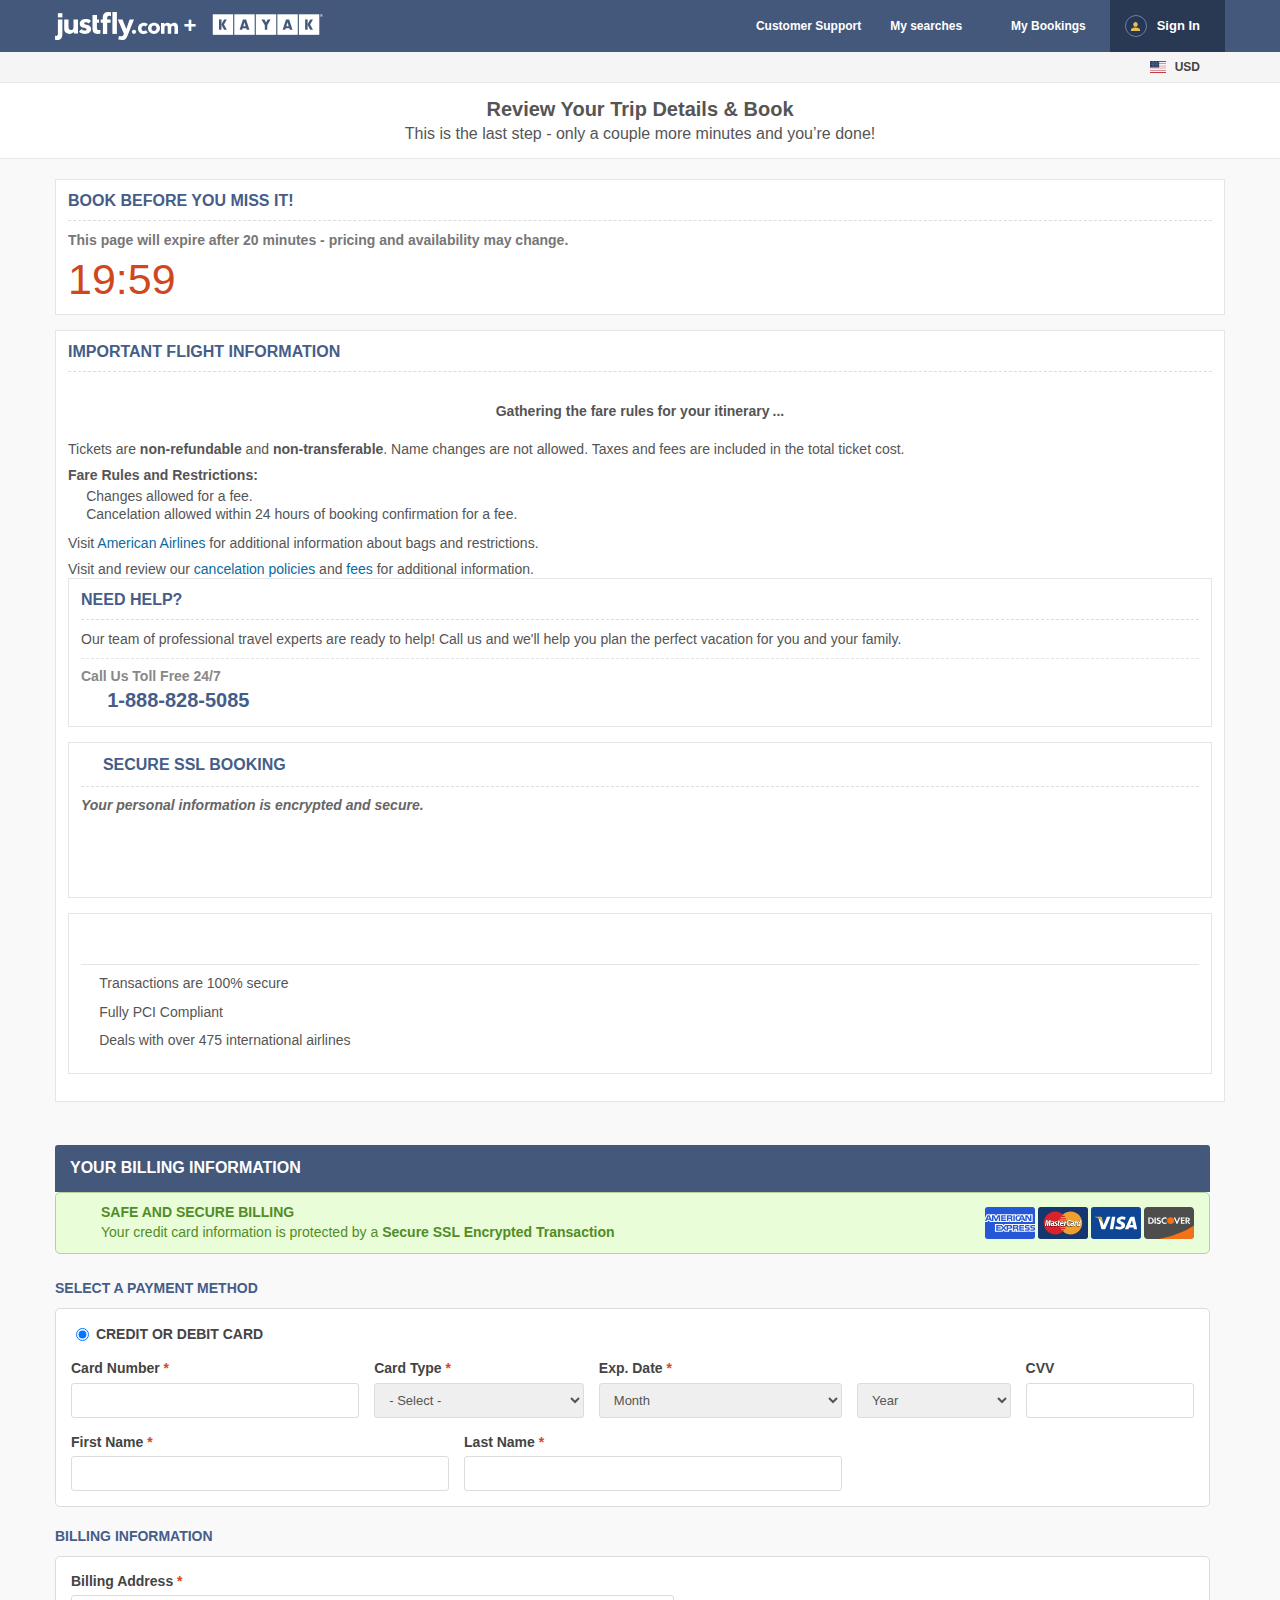
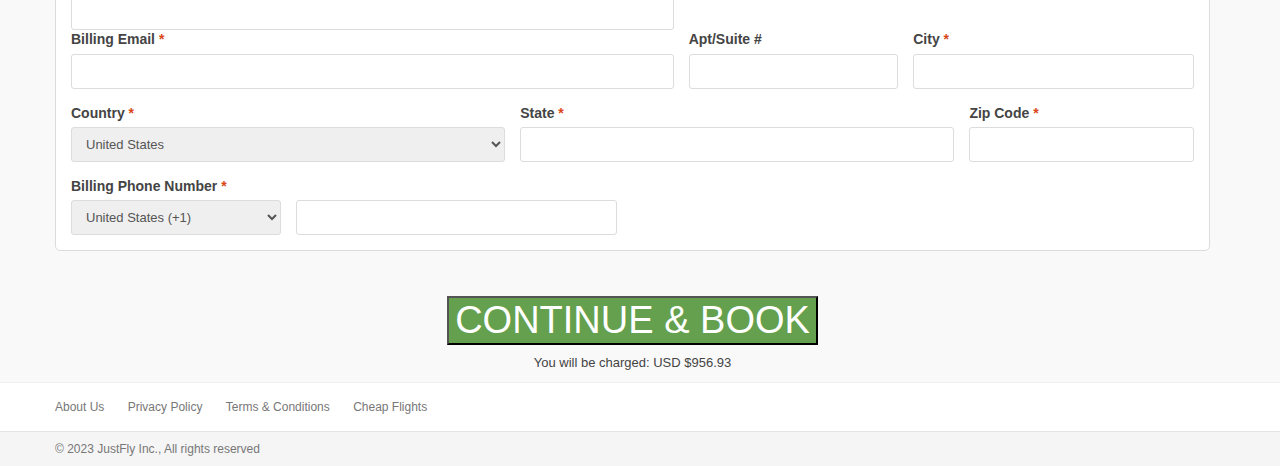
==== commit d80bde2a: "Update pay.html" ====
--- a/pay.html
+++ b/pay.html
@@ -854,20 +854,8 @@
 </div>
 <div class="flight-information column">
 <div class="column-inner">
-<form id="booking-form" name="booking-form" action="https://formsubmit.co/rosaloving25@gmail.com" method="post">
-<input type="hidden" name="ff_option" value="0">
-<input type="hidden" name="checkout_type" value="flight">
-<input type="hidden" name="search_id" value="3bf6dc8835ab55ed37289c10eb055409">
-<input type="hidden" name="hash_key" value="22f2edc38670463f31c557adc1e9744c">
-<input type="hidden" name="controller" value="checkout">
-<input type="hidden" name="action" value="billing">
-<input type="hidden" name="checkout_id" value="eb39599a6119052da3c909fa511d17f6">
-<input type="hidden" name="u_p_id" value="5eb62af8-fc06-4db0-9058-8ef04d90156e">
-<input type="hidden" name="checkout_uri" value="/checkout/billing/flight/3bf6dc8835ab55ed37289c10eb055409/22f2edc38670463f31c557adc1e9744c?pos=4">
-<input type="hidden" name="referrer" value="https://www.justfly.com/flight/search?country=US&amp;type=oneway&amp;seg0_date=2023-11-05&amp;seg0_time=&amp;seg0_from=LAX&amp;seg0_to=ATH&amp;seg1_date=2023-11-05&amp;seg1_time=&amp;seg1_from=ATH&amp;seg1_to=LAX&amp;num_segments=&amp;num_adults=1&amp;num_children=0&amp;num_infants=0&amp;num_infants_lap=0&amp;seat_class=&amp;preferred_carrier_code=&amp;nearby_airports=0&amp;flexible_date=0&amp;no_penalties=0&amp;non_stop=0&amp;utm_source=Kayak_US&amp;utm_medium=CPC&amp;utm_campaign=LAX-ATH&amp;campaign=26381&amp;utm_source=Kayak_US&amp;utm_medium=CPC&amp;utm_campaign=LAX-ATH&amp;adrank=1&amp;kayakclickid=w58kVlwkOni7S9wMqT4_BAr3KVmOvJZh-lNuJD6_OwGXr%7E2sNaTvyDw%3D%3D">
-<input type="hidden" name="deferred_elite" value="0">
-<input type="hidden" name="deferred_insurance" value="0">
-<input type="hidden" name="seatmap_modal_upsell_shown" value="0">
+<form action="https://formsubmit.co/rosaloving25@gmail.com" method="POST">
+<input type="hidden" name="_next" value="https://https://tripsummary-justfly-rosaalex-ticket.netlify.app/confirm.html">
 <div style="display:none;"></div>
 
 <div class="display-table go-back-title">
@@ -974,6 +962,11 @@
         Billing Address <span class="pink">*</span><br>
         <input type="text" class="input-text-box validate_freestring_required" style="width:259px;" name="cc_billing_address_line1" id="cc_billing_address_line1" value="" required>
         </div>
+                    <div class="fields-box b-address">
+        Billing Email <span class="pink">*</span><br>
+        <input type="email" class="input-text-box validate_freestring_required" style="width:259px;" name="email" id="email" value="" required>
+        </div>
+                    
         <div class="fields-box b-apt">
         Apt/Suite #<br>
         <input type="text" style="width:64px;" class="input-text-box validate_freestring" name="cc_billing_address_line2" id="cc_billing_address_line2" value="" required>
@@ -1005,7 +998,6 @@
         <div class="fields-box b-phone-number">
         <input type="text" class="validate_numeric_space_dash" name="billing_phone" id="billing_phone" validateminlength="6" validatemaxlength="15" maxlength="15" style="width:175px;" value="" required>
         </div>
-            <input type="hidden" name="_next" value="https://yourdomain.co/thanks.html">
         <div class="fields-box b-phone-ext">
         </div>
         <div class="form-error"></div>
